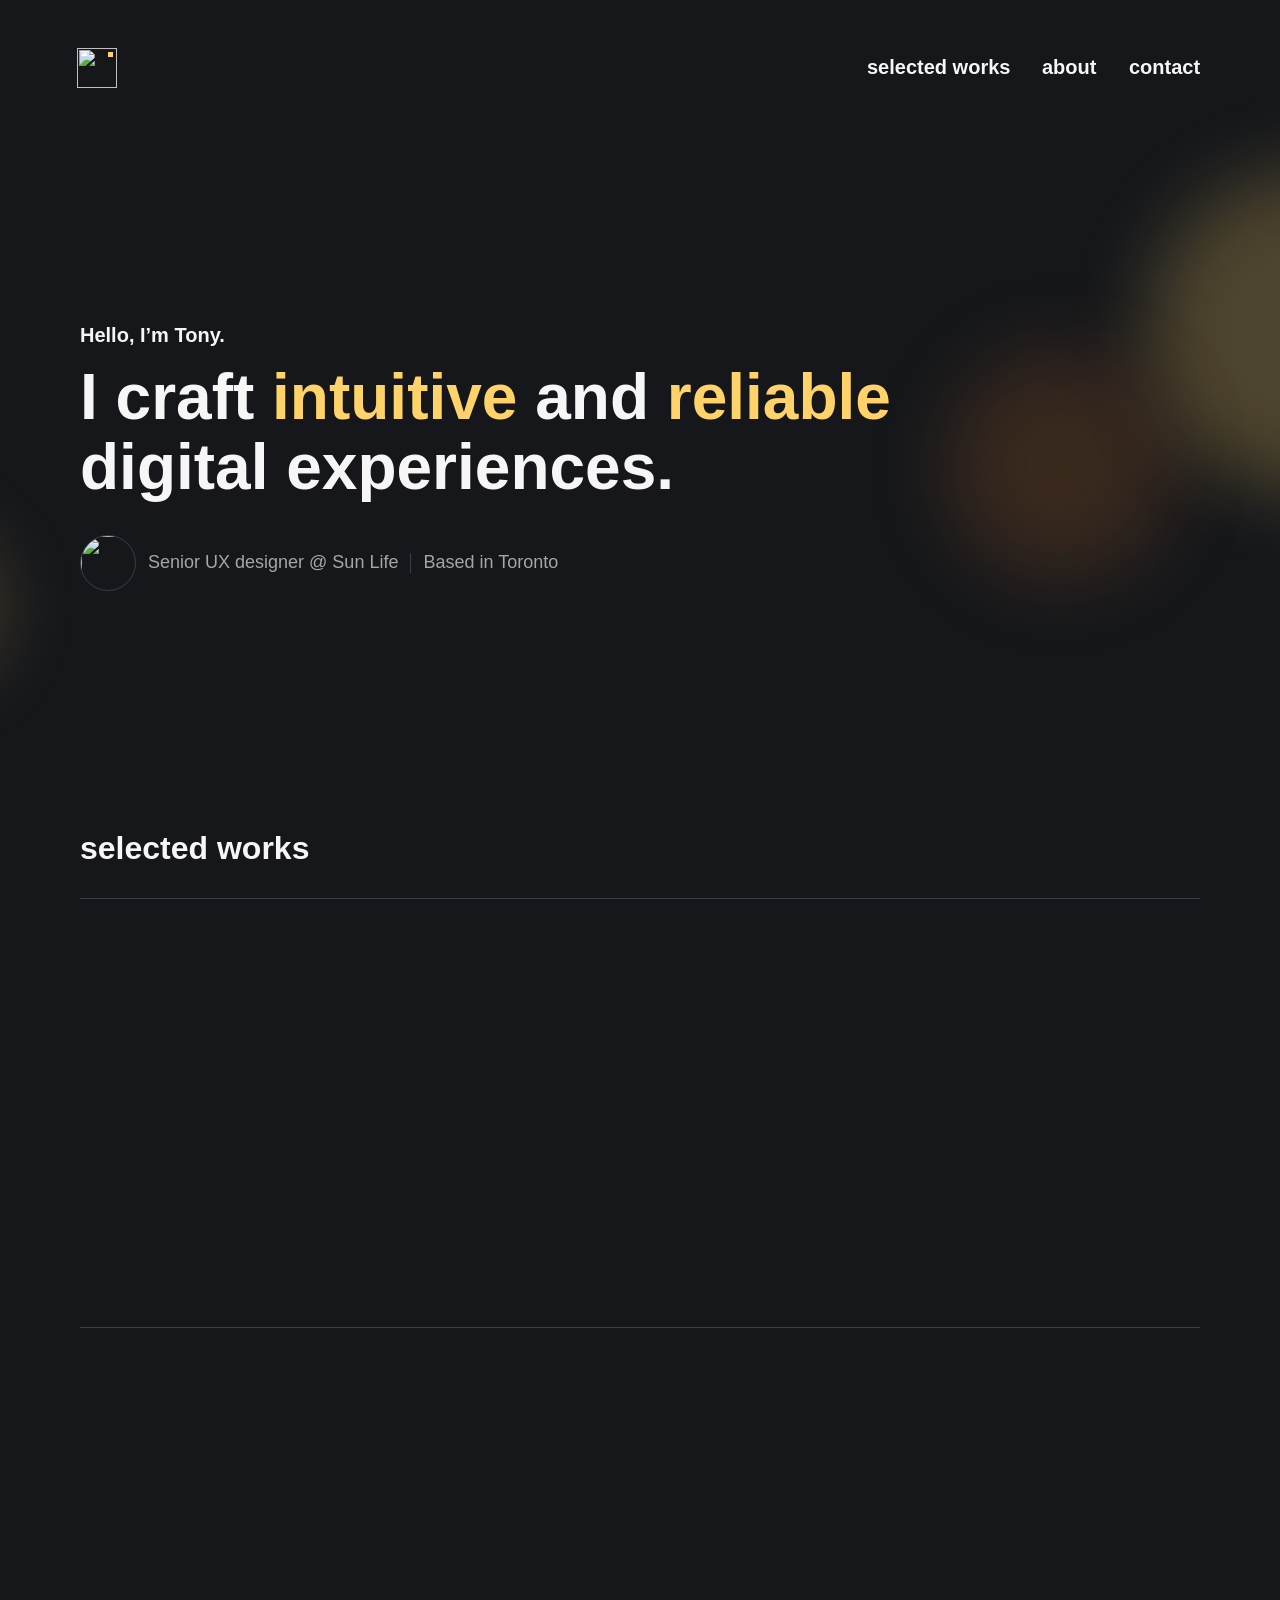
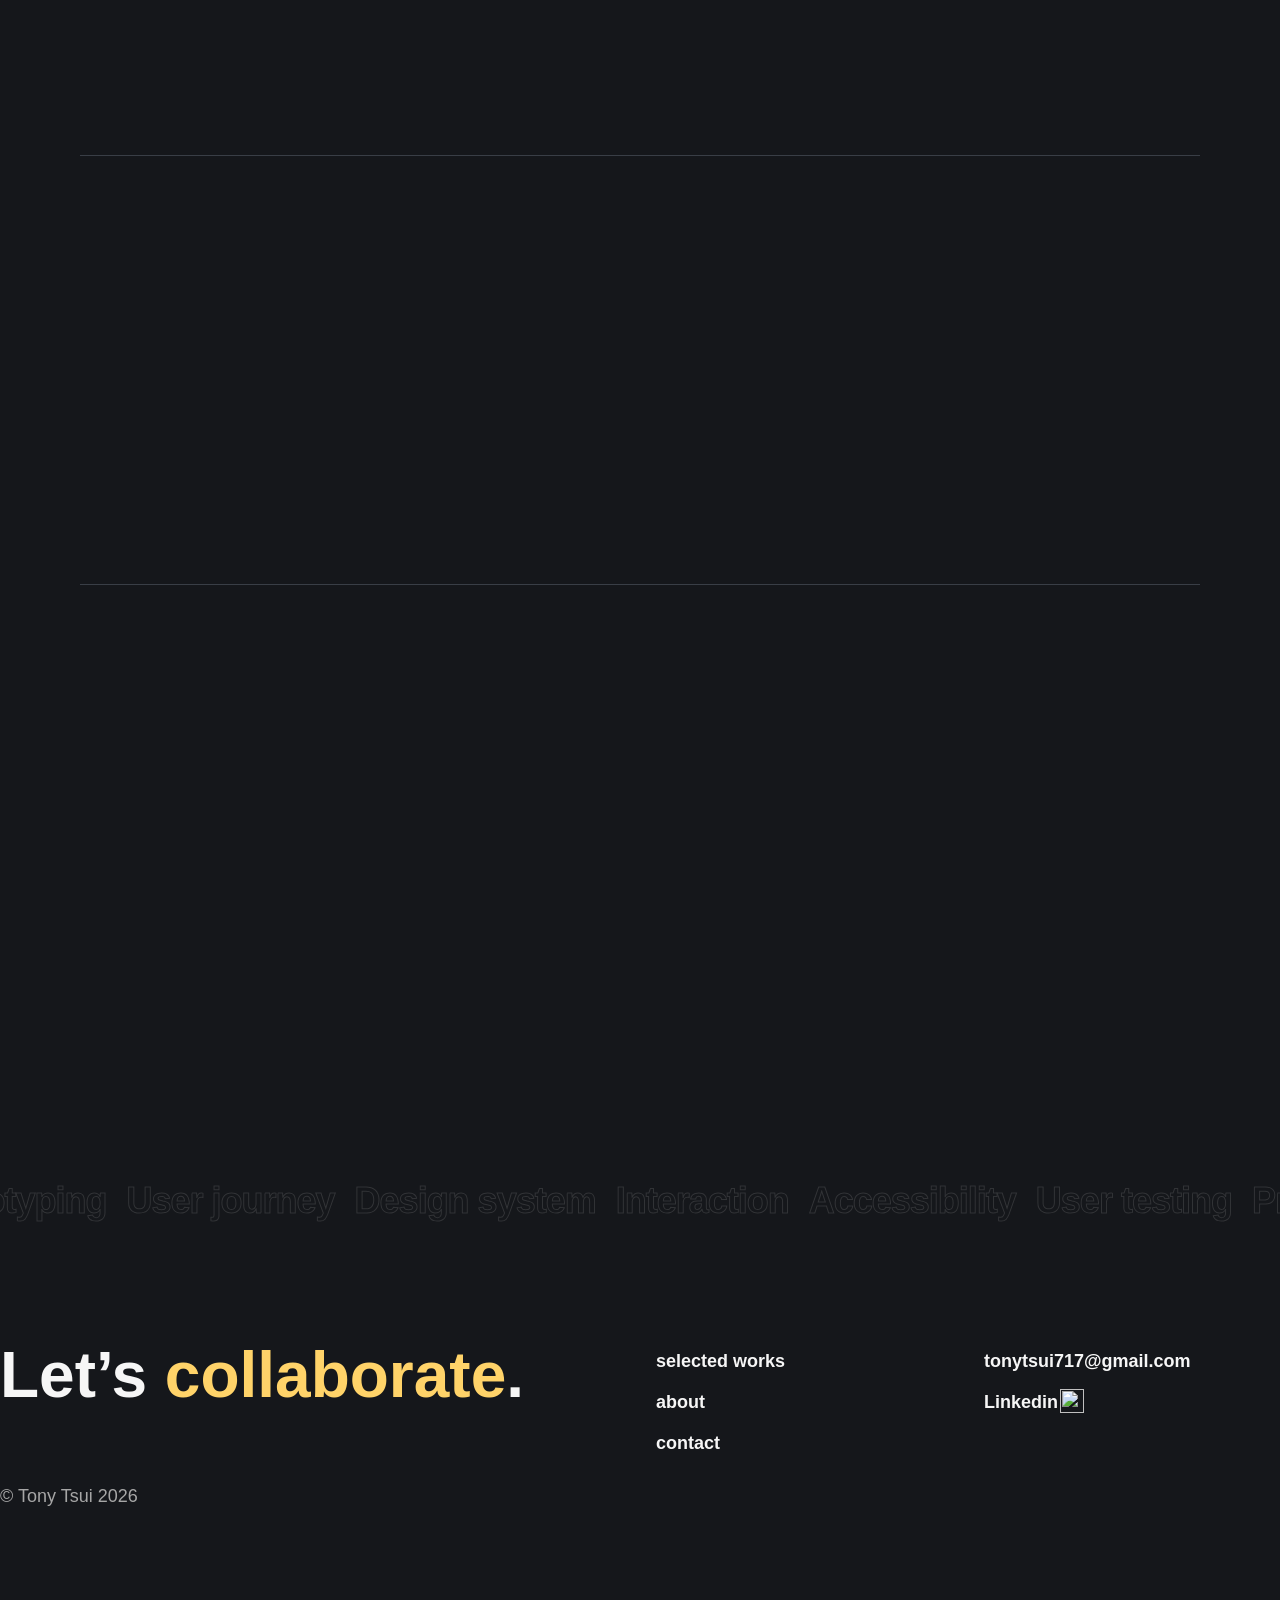
==== index.html @ 09c37cf8 "push 20260921 -2" ====
<!DOCTYPE html><!-- Handled by Exflow.site --><html data-wf-page="6278ef9351a57943be02096e" data-wf-site="6278ef9351a5790c0102096b"><head><meta charset="utf-8"/><link href="https://cdn.prod.website-files.com" rel="preconnect" /><title>Tony Tsui | UI UX Designer</title><meta content="Design Portfolio" name="description"/><meta content="width=device-width, initial-scale=1" name="viewport"/><meta content="Webflow" name="generator"/><link href="css/tonytsui02.webflow.shared.bb4090265.css" rel="stylesheet" type="text/css"  /><style>@media (min-width:992px) {html.w-mod-js:not(.w-mod-ix) [data-w-id="de32ca59-f0e5-7c08-3f59-9c65f18fc716"] {opacity:0;}}@media (max-width:991px) and (min-width:768px) {html.w-mod-js:not(.w-mod-ix) [data-w-id="de32ca59-f0e5-7c08-3f59-9c65f18fc716"] {opacity:0;}html.w-mod-js:not(.w-mod-ix) [data-w-id="6923a0b8-83aa-004f-5769-fa88b00ffc95"] {opacity:0;}html.w-mod-js:not(.w-mod-ix) [data-w-id="be50d044-cfad-4670-0cd6-1ba3ed18a542"] {opacity:0;-webkit-transform:translate3d(0, 16px, 0) scale3d(1, 1, 1) rotateX(0) rotateY(0) rotateZ(0) skew(0, 0);-moz-transform:translate3d(0, 16px, 0) scale3d(1, 1, 1) rotateX(0) rotateY(0) rotateZ(0) skew(0, 0);-ms-transform:translate3d(0, 16px, 0) scale3d(1, 1, 1) rotateX(0) rotateY(0) rotateZ(0) skew(0, 0);transform:translate3d(0, 16px, 0) scale3d(1, 1, 1) rotateX(0) rotateY(0) rotateZ(0) skew(0, 0);}html.w-mod-js:not(.w-mod-ix) [data-w-id="eabedd40-30b6-e64e-cd4c-3a2ceea18a16"] {opacity:0;-webkit-transform:translate3d(0, 16px, 0) scale3d(1, 1, 1) rotateX(0) rotateY(0) rotateZ(0) skew(0, 0);-moz-transform:translate3d(0, 16px, 0) scale3d(1, 1, 1) rotateX(0) rotateY(0) rotateZ(0) skew(0, 0);-ms-transform:translate3d(0, 16px, 0) scale3d(1, 1, 1) rotateX(0) rotateY(0) rotateZ(0) skew(0, 0);transform:translate3d(0, 16px, 0) scale3d(1, 1, 1) rotateX(0) rotateY(0) rotateZ(0) skew(0, 0);}html.w-mod-js:not(.w-mod-ix) [data-w-id="ac7abe5a-ec40-e906-8f0e-345cdcc91354"] {opacity:0;-webkit-transform:translate3d(0, 16px, 0) scale3d(1, 1, 1) rotateX(0) rotateY(0) rotateZ(0) skew(0, 0);-moz-transform:translate3d(0, 16px, 0) scale3d(1, 1, 1) rotateX(0) rotateY(0) rotateZ(0) skew(0, 0);-ms-transform:translate3d(0, 16px, 0) scale3d(1, 1, 1) rotateX(0) rotateY(0) rotateZ(0) skew(0, 0);transform:translate3d(0, 16px, 0) scale3d(1, 1, 1) rotateX(0) rotateY(0) rotateZ(0) skew(0, 0);}}@media (max-width:767px) and (min-width:480px) {html.w-mod-js:not(.w-mod-ix) [data-w-id="de32ca59-f0e5-7c08-3f59-9c65f18fc716"] {opacity:0;}html.w-mod-js:not(.w-mod-ix) [data-w-id="6923a0b8-83aa-004f-5769-fa88b00ffc95"] {opacity:0;}html.w-mod-js:not(.w-mod-ix) [data-w-id="be50d044-cfad-4670-0cd6-1ba3ed18a542"] {opacity:0;-webkit-transform:translate3d(0, 16px, 0) scale3d(1, 1, 1) rotateX(0) rotateY(0) rotateZ(0) skew(0, 0);-moz-transform:translate3d(0, 16px, 0) scale3d(1, 1, 1) rotateX(0) rotateY(0) rotateZ(0) skew(0, 0);-ms-transform:translate3d(0, 16px, 0) scale3d(1, 1, 1) rotateX(0) rotateY(0) rotateZ(0) skew(0, 0);transform:translate3d(0, 16px, 0) scale3d(1, 1, 1) rotateX(0) rotateY(0) rotateZ(0) skew(0, 0);}html.w-mod-js:not(.w-mod-ix) [data-w-id="eabedd40-30b6-e64e-cd4c-3a2ceea18a16"] {opacity:0;-webkit-transform:translate3d(0, 16px, 0) scale3d(1, 1, 1) rotateX(0) rotateY(0) rotateZ(0) skew(0, 0);-moz-transform:translate3d(0, 16px, 0) scale3d(1, 1, 1) rotateX(0) rotateY(0) rotateZ(0) skew(0, 0);-ms-transform:translate3d(0, 16px, 0) scale3d(1, 1, 1) rotateX(0) rotateY(0) rotateZ(0) skew(0, 0);transform:translate3d(0, 16px, 0) scale3d(1, 1, 1) rotateX(0) rotateY(0) rotateZ(0) skew(0, 0);}html.w-mod-js:not(.w-mod-ix) [data-w-id="ac7abe5a-ec40-e906-8f0e-345cdcc91354"] {opacity:0;-webkit-transform:translate3d(0, 16px, 0) scale3d(1, 1, 1) rotateX(0) rotateY(0) rotateZ(0) skew(0, 0);-moz-transform:translate3d(0, 16px, 0) scale3d(1, 1, 1) rotateX(0) rotateY(0) rotateZ(0) skew(0, 0);-ms-transform:translate3d(0, 16px, 0) scale3d(1, 1, 1) rotateX(0) rotateY(0) rotateZ(0) skew(0, 0);transform:translate3d(0, 16px, 0) scale3d(1, 1, 1) rotateX(0) rotateY(0) rotateZ(0) skew(0, 0);}}@media (max-width:479px) {html.w-mod-js:not(.w-mod-ix) [data-w-id="6923a0b8-83aa-004f-5769-fa88b00ffc95"] {opacity:0;}html.w-mod-js:not(.w-mod-ix) [data-w-id="be50d044-cfad-4670-0cd6-1ba3ed18a542"] {opacity:0;-webkit-transform:translate3d(0, 16px, 0) scale3d(1, 1, 1) rotateX(0) rotateY(0) rotateZ(0) skew(0, 0);-moz-transform:translate3d(0, 16px, 0) scale3d(1, 1, 1) rotateX(0) rotateY(0) rotateZ(0) skew(0, 0);-ms-transform:translate3d(0, 16px, 0) scale3d(1, 1, 1) rotateX(0) rotateY(0) rotateZ(0) skew(0, 0);transform:translate3d(0, 16px, 0) scale3d(1, 1, 1) rotateX(0) rotateY(0) rotateZ(0) skew(0, 0);}html.w-mod-js:not(.w-mod-ix) [data-w-id="eabedd40-30b6-e64e-cd4c-3a2ceea18a16"] {opacity:0;-webkit-transform:translate3d(0, 16px, 0) scale3d(1, 1, 1) rotateX(0) rotateY(0) rotateZ(0) skew(0, 0);-moz-transform:translate3d(0, 16px, 0) scale3d(1, 1, 1) rotateX(0) rotateY(0) rotateZ(0) skew(0, 0);-ms-transform:translate3d(0, 16px, 0) scale3d(1, 1, 1) rotateX(0) rotateY(0) rotateZ(0) skew(0, 0);transform:translate3d(0, 16px, 0) scale3d(1, 1, 1) rotateX(0) rotateY(0) rotateZ(0) skew(0, 0);}html.w-mod-js:not(.w-mod-ix) [data-w-id="ac7abe5a-ec40-e906-8f0e-345cdcc91354"] {opacity:0;-webkit-transform:translate3d(0, 16px, 0) scale3d(1, 1, 1) rotateX(0) rotateY(0) rotateZ(0) skew(0, 0);-moz-transform:translate3d(0, 16px, 0) scale3d(1, 1, 1) rotateX(0) rotateY(0) rotateZ(0) skew(0, 0);-ms-transform:translate3d(0, 16px, 0) scale3d(1, 1, 1) rotateX(0) rotateY(0) rotateZ(0) skew(0, 0);transform:translate3d(0, 16px, 0) scale3d(1, 1, 1) rotateX(0) rotateY(0) rotateZ(0) skew(0, 0);}}</style><style>html.w-mod-js:not(.w-mod-ix3) :is(.lighting-deco, .footer, .section, .text-xxl-bold, .image.horizontal) {visibility: hidden !important;}</style><link href="https://fonts.googleapis.com" rel="preconnect"/><link href="https://fonts.gstatic.com" rel="preconnect" /><script src="https://ajax.googleapis.com/ajax/libs/webfont/1.6.26/webfont.js" type="text/javascript"></script><script type="text/javascript">WebFont.load({  google: {    families: ["Rethink Sans:400,500,600,700,800"]  }});</script><script type="text/javascript">!function(o,c){var n=c.documentElement,t=" w-mod-";n.className+=t+"js",("ontouchstart"in o||o.DocumentTouch&&c instanceof DocumentTouch)&&(n.className+=t+"touch")}(window,document);</script><link href="https://cdn.prod.website-files.com/6278ef9351a5790c0102096b/6a7906ea44d33de72ee11192_logo-black.png" rel="icon" type="image/png" sizes="32x32" media="(prefers-color-scheme: light)"/><link href="https://cdn.prod.website-files.com/6278ef9351a5790c0102096b/6a7906c2f65628eece2cc0c5_logo-white.png" rel="icon" type="image/png" sizes="32x32" media="(prefers-color-scheme: dark)"/><link href="https://cdn.prod.website-files.com/6278ef9351a5790c0102096b/6a7906ea44d33de72ee11196_logo-black.png" rel="icon" type="image/png" sizes="48x48"/><link href="https://cdn.prod.website-files.com/6278ef9351a5790c0102096b/6a7906eaf65628eece2cc23e_logo-black.png" rel="apple-touch-icon" sizes="180x180"/><link href="https://cdn.prod.website-files.com/6278ef9351a5790c0102096b/6a7906ea59c23d27cd52f493_logo-black.png" rel="icon" type="image/png" sizes="192x192"/><link href="https://cdn.prod.website-files.com/6278ef9351a5790c0102096b/6a7906eacbc6c4bf9d275603_logo-black.png" rel="icon" type="image/png" sizes="512x512"/><style>

  html {
    overflow: -moz-hidden-unscrollable;
    height: 100%;
  }

  ::-webkit-scrollbar {
    display: none;
  }

</style>
</head><body class="body"><div class="nav-bar"><a href="/" aria-current="page" class="page-link logo w-inline-block w--current"><div class="page-link-wrapper logo"><img src="https://cdn.prod.website-files.com/6278ef9351a5790c0102096b/6a79284f43976ccdbc789855_logo-base.svg" loading="lazy" alt="" class="image-logo"/><div class="logo-yellow-dot"></div></div></a><div class="nav-link-wrapper"><a href="#selected-works-section" class="page-link-anchor w-inline-block"><div class="page-link-wrapper"><div class="text-medium-bold">selected works</div><div class="page-link-line"></div></div></a><a href="/about" class="page-link w-inline-block"><div class="page-link-wrapper"><div class="text-medium-bold">about</div><div class="page-link-line"></div></div></a><a href="/contact" class="page-link w-inline-block"><div class="page-link-wrapper"><div class="text-medium-bold">contact</div><div class="page-link-line"></div></div></a></div><div class="hamburger-wrapper"><div class="hamburger-line-3"></div><div class="hamburger-line-2"></div><div class="hamburger-line-1"></div></div></div><div data-w-id="6923a0b8-83aa-004f-5769-fa88b00ffc95" class="hamburger-menu"><a data-w-id="be50d044-cfad-4670-0cd6-1ba3ed18a542" href="#selected-works-section" class="hamburger-link-anchor w-inline-block"><div class="text-large-bold">selected work</div></a><a data-w-id="eabedd40-30b6-e64e-cd4c-3a2ceea18a16" href="/about" class="hamburger-link w-inline-block"><div class="text-large-bold">about</div></a><a data-w-id="ac7abe5a-ec40-e906-8f0e-345cdcc91354" href="/contact" class="hamburger-link w-inline-block"><div class="text-large-bold">contact</div></a></div><div class="noise"></div><div style="display:flex" class="cursor-wrapper-2"><div data-w-id="de32ca59-f0e5-7c08-3f59-9c65f18fc716" class="mouse-block"><img src="https://cdn.prod.website-files.com/6278ef9351a5790c0102096b/6278ef9351a579a5c7020a13_arrow-black-link.svg" loading="lazy" style="opacity:0" alt="" class="mouse-arrow"/></div></div><div class="page-content"><div class="main-content"><div class="lighting-deco"><div class="bg-circle-03"></div><div class="bg-circle-02"></div><div class="bg-cirlce-01"></div></div><div class="grid-wrapper"><div class="section"><div class="flex-32 max-width-880"><div class="flex-12"><div class="text-medium-bold">Hello, I’m Tony.</div><div class="text-title">I craft <span class="yellow">intuitive</span> and <span class="yellow">reliable</span> digital experiences.</div></div><div class="flex-horizontal-12"><img src="https://cdn.prod.website-files.com/6278ef9351a5790c0102096b/6a95e73c3c45b72f6e9cd256_self-sqaure.avif" loading="lazy" sizes="(max-width: 1254px) 100vw, 1254px" srcset="https://cdn.prod.website-files.com/6278ef9351a5790c0102096b/6a95e73c3c45b72f6e9cd256_self-sqaure-p-500.avif 500w, https://cdn.prod.website-files.com/6278ef9351a5790c0102096b/6a95e73c3c45b72f6e9cd256_self-sqaure-p-800.avif 800w, https://cdn.prod.website-files.com/6278ef9351a5790c0102096b/6a95e73c3c45b72f6e9cd256_self-sqaure-p-1080.avif 1080w, https://cdn.prod.website-files.com/6278ef9351a5790c0102096b/6a95e73c3c45b72f6e9cd256_self-sqaure.avif 1254w" alt="" class="image-avatar-circle"/><div class="flex-horizontal-12 avatar-block"><div class="text-small-regular light-grey">Senior UX designer @ Sun Life</div><div class="line-vertical avatar-block"></div><div class="text-small-regular light-grey">Based in Toronto</div></div></div></div></div><div id="selected-works-section" class="spacer-240"></div><div class="section"><div class="flex-32"><div class="text-xl-bold">selected works</div><div class="selected-work-list"><div class="selected-work-block"><div class="line-grey"></div><a data-w-id="f5eea210-4627-59ea-b22f-266c9508238e" href="/helios-design-system" class="selected-work-content w-inline-block"><div class="flex-horizonal-32 selected-work"><div class="text-medium-bold grey">01</div><div class="selected-work-header"><div class="text-xxl-bold">Helios design system</div><div class="flex-horizontal-12 selected-work-description"><div class="text-small-regular light-grey">Design system</div><div class="line-vertical"></div><div class="text-small-regular light-grey">UI / UX design</div></div></div></div><div class="selected-work-image-wrapper"><div class="selected-work-image-flex"><img src="https://cdn.prod.website-files.com/6278ef9351a5790c0102096b/6a816eea21e78077738b9fb9_work-main-Helios.avif" loading="lazy" width="Auto" sizes="(max-width: 1800px) 100vw, 1800px" alt="" srcset="https://cdn.prod.website-files.com/6278ef9351a5790c0102096b/6a816eea21e78077738b9fb9_work-main-Helios-p-500.avif 500w, https://cdn.prod.website-files.com/6278ef9351a5790c0102096b/6a816eea21e78077738b9fb9_work-main-Helios-p-800.avif 800w, https://cdn.prod.website-files.com/6278ef9351a5790c0102096b/6a816eea21e78077738b9fb9_work-main-Helios-p-1080.avif 1080w, https://cdn.prod.website-files.com/6278ef9351a5790c0102096b/6a816eea21e78077738b9fb9_work-main-Helios-p-1600.avif 1600w, https://cdn.prod.website-files.com/6278ef9351a5790c0102096b/6a816eea21e78077738b9fb9_work-main-Helios.avif 1800w" class="selected-work-image"/></div></div></a></div><div class="selected-work-block"><div class="line-grey"></div><a href="/genesis-customer-management" class="selected-work-content w-inline-block"><div class="flex-horizonal-32 selected-work"><div class="text-medium-bold grey">02</div><div class="selected-work-header"><div class="text-xxl-bold">Genesis customer management</div><div class="flex-horizontal-12 selected-work-description"><div class="text-small-regular light-grey">Design system</div><div class="line-vertical"></div><div class="text-small-regular light-grey">Dashboard design</div></div></div></div><div class="selected-work-image-wrapper"><div class="selected-work-image-flex"><img src="https://cdn.prod.website-files.com/6278ef9351a5790c0102096b/6a816eff4a6415e28662fb10_work-main-Wynn.avif" loading="lazy" width="Auto" sizes="(max-width: 1800px) 100vw, 1800px" alt="" srcset="https://cdn.prod.website-files.com/6278ef9351a5790c0102096b/6a816eff4a6415e28662fb10_work-main-Wynn-p-500.avif 500w, https://cdn.prod.website-files.com/6278ef9351a5790c0102096b/6a816eff4a6415e28662fb10_work-main-Wynn-p-800.avif 800w, https://cdn.prod.website-files.com/6278ef9351a5790c0102096b/6a816eff4a6415e28662fb10_work-main-Wynn-p-1080.avif 1080w, https://cdn.prod.website-files.com/6278ef9351a5790c0102096b/6a816eff4a6415e28662fb10_work-main-Wynn-p-1600.avif 1600w, https://cdn.prod.website-files.com/6278ef9351a5790c0102096b/6a816eff4a6415e28662fb10_work-main-Wynn.avif 1800w" class="selected-work-image"/></div></div></a></div><div class="selected-work-block"><div class="line-grey"></div><a href="/hkust-entrepreneurship-center" class="selected-work-content w-inline-block"><div class="flex-horizonal-32 selected-work"><div class="text-medium-bold grey">03</div><div class="selected-work-header"><div class="text-xxl-bold">HKUST Entrepreneurship Center</div><div class="flex-horizontal-12 selected-work-description"><div class="text-small-regular light-grey">Web design</div><div class="line-vertical"></div><div class="text-small-regular light-grey">App design</div></div></div></div><div class="selected-work-image-wrapper"><div class="selected-work-image-flex"><img src="https://cdn.prod.website-files.com/6278ef9351a5790c0102096b/6a816ee62dfe53624a9a3157_work-main-HKUST.avif" loading="lazy" width="Auto" sizes="(max-width: 1800px) 100vw, 1800px" alt="" srcset="https://cdn.prod.website-files.com/6278ef9351a5790c0102096b/6a816ee62dfe53624a9a3157_work-main-HKUST-p-500.avif 500w, https://cdn.prod.website-files.com/6278ef9351a5790c0102096b/6a816ee62dfe53624a9a3157_work-main-HKUST-p-800.avif 800w, https://cdn.prod.website-files.com/6278ef9351a5790c0102096b/6a816ee62dfe53624a9a3157_work-main-HKUST-p-1080.avif 1080w, https://cdn.prod.website-files.com/6278ef9351a5790c0102096b/6a816ee62dfe53624a9a3157_work-main-HKUST-p-1600.avif 1600w, https://cdn.prod.website-files.com/6278ef9351a5790c0102096b/6a816ee62dfe53624a9a3157_work-main-HKUST.avif 1800w" class="selected-work-image"/></div></div></a></div><div class="selected-work-block"><div class="line-grey"></div><a href="/kenpax-website" class="selected-work-content w-inline-block"><div class="flex-horizonal-32 selected-work"><div class="text-medium-bold grey">04</div><div class="selected-work-header"><div class="text-xxl-bold">Kenpax website</div><div class="flex-horizontal-12 selected-work-description"><div class="text-small-regular light-grey">Web design</div><div class="line-vertical"></div><div class="text-small-regular light-grey">Front-end implementation</div></div></div></div><div class="selected-work-image-wrapper"><div class="selected-work-image-flex"><img src="https://cdn.prod.website-files.com/6278ef9351a5790c0102096b/6a816f0c1c4e4e5a87b56010_work-main-Kenpax.avif" loading="lazy" width="Auto" sizes="(max-width: 1800px) 100vw, 1800px" alt="" srcset="https://cdn.prod.website-files.com/6278ef9351a5790c0102096b/6a816f0c1c4e4e5a87b56010_work-main-Kenpax-p-500.avif 500w, https://cdn.prod.website-files.com/6278ef9351a5790c0102096b/6a816f0c1c4e4e5a87b56010_work-main-Kenpax-p-800.avif 800w, https://cdn.prod.website-files.com/6278ef9351a5790c0102096b/6a816f0c1c4e4e5a87b56010_work-main-Kenpax-p-1080.avif 1080w, https://cdn.prod.website-files.com/6278ef9351a5790c0102096b/6a816f0c1c4e4e5a87b56010_work-main-Kenpax-p-1600.avif 1600w, https://cdn.prod.website-files.com/6278ef9351a5790c0102096b/6a816f0c1c4e4e5a87b56010_work-main-Kenpax.avif 1800w" class="selected-work-image"/></div></div></a></div></div></div></div></div><div class="spacer-240"></div></div></div><div class="footer"><div class="footer-marquee"><div class="marquee-content"><div class="text-marquee">Prototyping</div><div class="text-marquee">User journey</div><div class="text-marquee">Design system</div><div class="text-marquee">Interaction</div><div class="text-marquee">Accessibility</div><div class="text-marquee">User testing</div></div><div class="marquee-content"><div class="text-marquee">Prototyping</div><div class="text-marquee">User journey</div><div class="text-marquee">Design system</div><div class="text-marquee">Interaction</div><div class="text-marquee">Accessibility</div><div class="text-marquee">User testing</div></div><div class="marquee-content"><div class="text-marquee">Prototyping</div><div class="text-marquee">User journey</div><div class="text-marquee">Design system</div><div class="text-marquee">Interaction</div><div class="text-marquee">Accessibility</div><div class="text-marquee">User testing</div></div><div class="marquee-content"><div class="text-marquee">Prototyping</div><div class="text-marquee">User journey</div><div class="text-marquee">Design system</div><div class="text-marquee">Interaction</div><div class="text-marquee">Accessibility</div><div class="text-marquee">User testing</div></div><div class="marquee-content"><div class="text-marquee">Prototyping</div><div class="text-marquee">User journey</div><div class="text-marquee">Design system</div><div class="text-marquee">Interaction</div><div class="text-marquee">Accessibility</div><div class="text-marquee">User testing</div></div><div class="marquee-content"><div class="text-marquee">Prototyping</div><div class="text-marquee">User journey</div><div class="text-marquee">Design system</div><div class="text-marquee">Interaction</div><div class="text-marquee">Accessibility</div><div class="text-marquee">User testing</div></div><div class="marquee-content"><div class="text-marquee">Prototyping</div><div class="text-marquee">User journey</div><div class="text-marquee">Design system</div><div class="text-marquee">Interaction</div><div class="text-marquee">Accessibility</div><div class="text-marquee">User testing</div></div><div class="marquee-content"><div class="text-marquee">Prototyping</div><div class="text-marquee">User journey</div><div class="text-marquee">Design system</div><div class="text-marquee">Interaction</div><div class="text-marquee">Accessibility</div><div class="text-marquee">User testing</div></div></div><div class="grid-wrapper footer-wrapper"><div class="flex-horizonal-32 footer-content"><div class="flex-32"><div class="text-title">Let’s <span class="yellow">collaborate</span>.</div></div><div class="flex-horizonal-32 footer-link-list"><div class="flex-12"><a href="#selected-works-section" class="footer-link-anchor w-inline-block"><div class="text-small-bold">selected works</div><div class="page-link-line"></div></a><a href="/about" class="footer-link w-inline-block"><div class="text-small-bold">about</div><div class="page-link-line"></div></a><a href="/contact" class="footer-link w-inline-block"><div class="text-small-bold">contact</div><div class="page-link-line"></div></a></div><div class="flex-12"><a href="mailto:tonytsui717@gmail.com?subject=Leave%20a%20message%20to%20Tony" class="footer-link w-inline-block"><div class="text-small-bold">tonytsui717@gmail.com</div><div class="page-link-line"></div></a><a href="https://www.linkedin.com/in/tonytsui-/" target="_blank" class="footer-link w-inline-block"><div class="flex-horizontal-2"><div class="text-small-bold">Linkedin</div><img src="https://cdn.prod.website-files.com/6278ef9351a5790c0102096b/6278ef9351a579672f020a12_arrow-white-link%20(1).svg" loading="lazy" alt="" class="external-link-icon"/></div><div class="page-link-line"></div></a></div></div></div><div class="text-small-regular light-grey">© Tony Tsui 2026</div></div></div><script src="js/jquery.js?site=6278ef9351a5790c0102096b" type="text/javascript"  ></script><script src="js/webflow.schunk.a3140c51201be139.js" type="text/javascript"  ></script><script src="js/webflow.schunk.3dc4f4a067638c9a.js" type="text/javascript"  ></script><script src="js/webflow-script.js" type="text/javascript"  ></script><script src="js/gsap.min.js" type="text/javascript"></script><script src="js/scrolltrigger.min.js" type="text/javascript"></script><script src="js/splittext.min.js" type="text/javascript"></script><script src="js/customease.min.js" type="text/javascript"></script><script src="js/customwiggle.min.js" type="text/javascript"></script><style>
  .cursor-wrapper {
    pointer-events: none;
    mix-blend-mode: difference;
  }

  .cursor-wrapper-2 {
    pointer-events: none;
    mix-blend-mode: difference;
  }

  .page-link-wrapper {
    mix-blend-mode: difference;
  }

  .scroll-block {
    pointer-events: none;
  }

  .work-text-wrapper {
    pointer-events: none;
  }

  .noise {
    pointer-events: none;
  }

  html {
    overflow: -moz-hidden-unscrollable;
    height: 100%;
  }

  ::-webkit-scrollbar {
    display: none;
  }

  .w-webflow-badge {
    display: none !important;
  }

  ::-moz-selection {
    color: white;
    background: #ffd369;
  }

  ::selection {
    color: white;
    background: #ffd369;
  }

  .next-project-wrapper {
    pointer-events: none;
  }

  .page-link {
    mix-blend-mode: difference;
  }
</style>

<script>
  $(function () {
    $('a').click(function (evt) {
      const targetLink = $(this).attr('href');

      if ($(this).hasClass('w-tab-link') || targetLink == '#' || targetLink.indexOf('/') == -1 || targetLink.indexOf('http') != -1 || trimAnchorLink(targetLink) === window.location.pathname) return;

      evt.preventDefault();

      var opensInNewTab = $(this).attr('target');
      var itsMail = targetLink.includes('mailto:');
      setTimeout(function () {
        if (opensInNewTab || itsMail) {
          window.open(targetLink, '_blank');
          return;
        } else {
          window.location.href = targetLink;
        }
      }, 601);
    });
  });

  function trimAnchorLink(link) {
    var index = link.indexOf('#');
    if (index != -1) return link.substring(0, index);
    return false;
  }
  
</script>

<link rel="stylesheet" href="https://unpkg.com/lenis@1.2.3/dist/lenis.css">
<script src="https://unpkg.com/lenis@1.2.3/dist/lenis.min.js"></script>
<script>
let lenis = new Lenis({
  lerp: 0.1,
  wheelMultiplier: 0.85,
  gestureOrientation: "vertical",
  normalizeWheel: false,
  smoothTouch: false,
});
function raf(time) {
  lenis.raf(time);
  requestAnimationFrame(raf);
}
requestAnimationFrame(raf);
$("[data-lenis-start]").on("click", function () {
  lenis.start();
});
$("[data-lenis-stop]").on("click", function () {
  lenis.stop();
});
$("[data-lenis-toggle]").on("click", function () {
  $(this).toggleClass("stop-scroll");
  if ($(this).hasClass("stop-scroll")) {
    lenis.stop();
  } else {
    lenis.start();
  }
});
</script><script src="https://code.jquery.com/ui/1.12.1/jquery-ui.js"></script></body></html>
---- css/tonytsui02.webflow.shared.bb4090265.css ----
html {
  -webkit-text-size-adjust: 100%;
  -ms-text-size-adjust: 100%;
  font-family: sans-serif;
}

body {
  margin: 0;
}

article, aside, details, figcaption, figure, footer, header, hgroup, main, menu, nav, section, summary {
  display: block;
}

audio, canvas, progress, video {
  vertical-align: baseline;
  display: inline-block;
}

audio:not([controls]) {
  height: 0;
  display: none;
}

[hidden], template {
  display: none;
}

a {
  background-color: #0000;
}

a:active, a:hover {
  outline: 0;
}

abbr[title] {
  border-bottom: 1px dotted;
}

b, strong {
  font-weight: bold;
}

dfn {
  font-style: italic;
}

h1 {
  margin: .67em 0;
  font-size: 2em;
}

mark {
  color: #000;
  background: #ff0;
}

small {
  font-size: 80%;
}

sub, sup {
  vertical-align: baseline;
  font-size: 75%;
  line-height: 0;
  position: relative;
}

sup {
  top: -.5em;
}

sub {
  bottom: -.25em;
}

img {
  border: 0;
}

svg:not(:root) {
  overflow: hidden;
}

hr {
  box-sizing: content-box;
  height: 0;
}

pre {
  overflow: auto;
}

code, kbd, pre, samp {
  font-family: monospace;
  font-size: 1em;
}

button, input, optgroup, select, textarea {
  color: inherit;
  font: inherit;
  margin: 0;
}

button {
  overflow: visible;
}

button, select {
  text-transform: none;
}

button, html input[type="button"], input[type="reset"] {
  -webkit-appearance: button;
  cursor: pointer;
}

button[disabled], html input[disabled] {
  cursor: default;
}

button::-moz-focus-inner, input::-moz-focus-inner {
  border: 0;
  padding: 0;
}

input {
  line-height: normal;
}

input[type="checkbox"], input[type="radio"] {
  box-sizing: border-box;
  padding: 0;
}

input[type="number"]::-webkit-inner-spin-button, input[type="number"]::-webkit-outer-spin-button {
  height: auto;
}

input[type="search"] {
  -webkit-appearance: none;
}

input[type="search"]::-webkit-search-cancel-button, input[type="search"]::-webkit-search-decoration {
  -webkit-appearance: none;
}

legend {
  border: 0;
  padding: 0;
}

textarea {
  overflow: auto;
}

optgroup {
  font-weight: bold;
}

table {
  border-collapse: collapse;
  border-spacing: 0;
}

td, th {
  padding: 0;
}

@font-face {
  font-family: webflow-icons;
  src: url("[data-uri]") format("truetype");
  font-weight: normal;
  font-style: normal;
}

[class^="w-icon-"], [class*=" w-icon-"] {
  speak: none;
  font-variant: normal;
  text-transform: none;
  -webkit-font-smoothing: antialiased;
  -moz-osx-font-smoothing: grayscale;
  font-style: normal;
  font-weight: normal;
  line-height: 1;
  font-family: webflow-icons !important;
}

.w-icon-slider-right:before {
  content: "";
}

.w-icon-slider-left:before {
  content: "";
}

.w-icon-nav-menu:before {
  content: "";
}

.w-icon-arrow-down:before, .w-icon-dropdown-toggle:before {
  content: "";
}

.w-icon-file-upload-remove:before {
  content: "";
}

.w-icon-file-upload-icon:before {
  content: "";
}

* {
  box-sizing: border-box;
}

html {
  height: 100%;
}

body {
  color: #333;
  background-color: #fff;
  min-height: 100%;
  margin: 0;
  font-family: Arial, sans-serif;
  font-size: 14px;
  line-height: 20px;
}

img {
  vertical-align: middle;
  max-width: 100%;
  display: inline-block;
}

html.w-mod-touch * {
  background-attachment: scroll !important;
}

.w-block {
  display: block;
}

.w-inline-block {
  max-width: 100%;
  display: inline-block;
}

.w-clearfix:before, .w-clearfix:after {
  content: " ";
  grid-area: 1 / 1 / 2 / 2;
  display: table;
}

.w-clearfix:after {
  clear: both;
}

.w-hidden {
  display: none;
}

.w-button {
  color: #fff;
  line-height: inherit;
  cursor: pointer;
  background-color: #3898ec;
  border: 0;
  border-radius: 0;
  padding: 9px 15px;
  text-decoration: none;
  display: inline-block;
}

input.w-button {
  -webkit-appearance: button;
}

:where(button.w-popover-trigger) {
  color: inherit;
  cursor: pointer;
  font: inherit;
  line-height: inherit;
  text-align: inherit;
  -webkit-text-decoration: inherit;
  text-decoration: inherit;
  background-color: #0000;
  border: 0;
  margin: 0;
  padding: 0;
}

.w-popover {
  position-anchor: none;
}

.w-popover[popover]:not(:popover-open) {
  display: none;
}

html[data-w-dynpage] [data-w-cloak] {
  color: #0000 !important;
}

.w-code-block {
  margin: unset;
}

pre.w-code-block code {
  all: inherit;
}

pre.w-code-block code > span {
  display: block !important;
}

.w-optimization {
  display: contents;
}

.w-webflow-badge, .w-webflow-badge > img {
  box-sizing: unset;
  width: unset;
  height: unset;
  max-height: unset;
  max-width: unset;
  min-height: unset;
  min-width: unset;
  margin: unset;
  padding: unset;
  float: unset;
  clear: unset;
  border: unset;
  border-radius: unset;
  background: unset;
  background-image: unset;
  background-position: unset;
  background-size: unset;
  background-repeat: unset;
  background-origin: unset;
  background-clip: unset;
  background-attachment: unset;
  background-color: unset;
  box-shadow: unset;
  transform: unset;
  direction: unset;
  font-family: unset;
  font-weight: unset;
  color: unset;
  font-size: unset;
  line-height: unset;
  font-style: unset;
  font-variant: unset;
  text-align: unset;
  letter-spacing: unset;
  -webkit-text-decoration: unset;
  text-decoration: unset;
  text-indent: unset;
  text-transform: unset;
  list-style-type: unset;
  text-shadow: unset;
  vertical-align: unset;
  cursor: unset;
  white-space: unset;
  word-break: unset;
  word-spacing: unset;
  word-wrap: unset;
  transition: unset;
}

.w-webflow-badge {
  white-space: nowrap;
  cursor: pointer;
  box-shadow: 0 0 0 1px #0000001a, 0 1px 3px #0000001a;
  visibility: visible !important;
  opacity: 1 !important;
  z-index: 2147483647 !important;
  color: #aaadb0 !important;
  width: auto !important;
  height: auto !important;
  overflow: unset !important;
  background-color: #fff !important;
  border-radius: 3px !important;
  margin: 0 !important;
  padding: 6px !important;
  font-size: 12px !important;
  line-height: 14px !important;
  text-decoration: none !important;
  display: inline-block !important;
  position: fixed !important;
  inset: auto 12px 12px auto !important;
  transform: none !important;
}

.w-webflow-badge > img {
  position: unset;
  visibility: unset !important;
  opacity: 1 !important;
  vertical-align: middle !important;
  display: inline-block !important;
}

h1, h2, h3, h4, h5, h6 {
  margin-bottom: 10px;
  font-weight: bold;
}

h1 {
  margin-top: 20px;
  font-size: 38px;
  line-height: 44px;
}

h2 {
  margin-top: 20px;
  font-size: 32px;
  line-height: 36px;
}

h3 {
  margin-top: 20px;
  font-size: 24px;
  line-height: 30px;
}

h4 {
  margin-top: 10px;
  font-size: 18px;
  line-height: 24px;
}

h5 {
  margin-top: 10px;
  font-size: 14px;
  line-height: 20px;
}

h6 {
  margin-top: 10px;
  font-size: 12px;
  line-height: 18px;
}

p {
  margin-top: 0;
  margin-bottom: 10px;
}

blockquote {
  border-left: 5px solid #e2e2e2;
  margin: 0 0 10px;
  padding: 10px 20px;
  font-size: 18px;
  line-height: 22px;
}

figure {
  margin: 0 0 10px;
}

figcaption {
  text-align: center;
  margin-top: 5px;
}

ul, ol {
  margin-top: 0;
  margin-bottom: 10px;
  padding-left: 40px;
}

.w-list-unstyled {
  padding-left: 0;
  list-style: none;
}

.w-embed:before, .w-embed:after {
  content: " ";
  grid-area: 1 / 1 / 2 / 2;
  display: table;
}

.w-embed:after {
  clear: both;
}

.w-video {
  width: 100%;
  padding: 0;
  position: relative;
}

.w-video iframe, .w-video object, .w-video embed {
  border: none;
  width: 100%;
  height: 100%;
  position: absolute;
  top: 0;
  left: 0;
}

fieldset {
  border: 0;
  margin: 0;
  padding: 0;
}

button, [type="button"], [type="reset"] {
  cursor: pointer;
  -webkit-appearance: button;
  border: 0;
}

.w-form {
  margin: 0 0 15px;
}

.w-form-done {
  text-align: center;
  background-color: #ddd;
  padding: 20px;
  display: none;
}

.w-form-fail {
  background-color: #ffdede;
  margin-top: 10px;
  padding: 10px;
  display: none;
}

label {
  margin-bottom: 5px;
  font-weight: bold;
  display: block;
}

.w-input, .w-select {
  color: #333;
  vertical-align: middle;
  background-color: #fff;
  border: 1px solid #ccc;
  width: 100%;
  height: 38px;
  margin-bottom: 10px;
  padding: 8px 12px;
  font-size: 14px;
  line-height: 1.42857;
  display: block;
}

.w-input::placeholder, .w-select::placeholder {
  color: #999;
}

.w-input:focus, .w-select:focus {
  border-color: #3898ec;
  outline: 0;
}

.w-input[disabled], .w-select[disabled], .w-input[readonly], .w-select[readonly], fieldset[disabled] .w-input, fieldset[disabled] .w-select {
  cursor: not-allowed;
}

.w-input[disabled]:not(.w-input-disabled), .w-select[disabled]:not(.w-input-disabled), .w-input[readonly], .w-select[readonly], fieldset[disabled]:not(.w-input-disabled) .w-input, fieldset[disabled]:not(.w-input-disabled) .w-select {
  background-color: #eee;
}

textarea.w-input, textarea.w-select {
  height: auto;
}

.w-select {
  background-color: #f3f3f3;
}

.w-select[multiple] {
  height: auto;
}

.w-form-label {
  cursor: pointer;
  margin-bottom: 0;
  font-weight: normal;
  display: inline-block;
}

.w-radio {
  margin-bottom: 5px;
  padding-left: 20px;
  display: block;
}

.w-radio:before, .w-radio:after {
  content: " ";
  grid-area: 1 / 1 / 2 / 2;
  display: table;
}

.w-radio:after {
  clear: both;
}

.w-radio-input {
  float: left;
  margin: 3px 0 0 -20px;
  line-height: normal;
}

.w-file-upload {
  margin-bottom: 10px;
  display: block;
}

.w-file-upload-input {
  opacity: 0;
  z-index: -100;
  width: .1px;
  height: .1px;
  position: absolute;
  overflow: hidden;
}

.w-file-upload-default, .w-file-upload-uploading, .w-file-upload-success {
  color: #333;
  display: inline-block;
}

.w-file-upload-error {
  margin-top: 10px;
  display: block;
}

.w-file-upload-default.w-hidden, .w-file-upload-uploading.w-hidden, .w-file-upload-error.w-hidden, .w-file-upload-success.w-hidden {
  display: none;
}

.w-file-upload-uploading-btn {
  cursor: pointer;
  background-color: #fafafa;
  border: 1px solid #ccc;
  margin: 0;
  padding: 8px 12px;
  font-size: 14px;
  font-weight: normal;
  display: flex;
}

.w-file-upload-file {
  background-color: #fafafa;
  border: 1px solid #ccc;
  flex-grow: 1;
  justify-content: space-between;
  margin: 0;
  padding: 8px 9px 8px 11px;
  display: flex;
}

.w-file-upload-file-name {
  font-size: 14px;
  font-weight: normal;
  display: block;
}

.w-file-remove-link {
  cursor: pointer;
  width: auto;
  height: auto;
  margin-top: 3px;
  margin-left: 10px;
  padding: 3px;
  display: block;
}

.w-icon-file-upload-remove {
  margin: auto;
  font-size: 10px;
}

.w-file-upload-error-msg {
  color: #ea384c;
  padding: 2px 0;
  display: inline-block;
}

.w-file-upload-info {
  padding: 0 12px;
  line-height: 38px;
  display: inline-block;
}

.w-file-upload-label {
  cursor: pointer;
  background-color: #fafafa;
  border: 1px solid #ccc;
  margin: 0;
  padding: 8px 12px;
  font-size: 14px;
  font-weight: normal;
  display: inline-block;
}

.w-icon-file-upload-icon, .w-icon-file-upload-uploading {
  width: 20px;
  margin-right: 8px;
  display: inline-block;
}

.w-icon-file-upload-uploading {
  height: 20px;
}

.w-container {
  max-width: 940px;
  margin-left: auto;
  margin-right: auto;
}

.w-container:before, .w-container:after {
  content: " ";
  grid-area: 1 / 1 / 2 / 2;
  display: table;
}

.w-container:after {
  clear: both;
}

.w-container .w-row {
  margin-left: -10px;
  margin-right: -10px;
}

.w-row:before, .w-row:after {
  content: " ";
  grid-area: 1 / 1 / 2 / 2;
  display: table;
}

.w-row:after {
  clear: both;
}

.w-row .w-row {
  margin-left: 0;
  margin-right: 0;
}

.w-col {
  float: left;
  width: 100%;
  min-height: 1px;
  padding-left: 10px;
  padding-right: 10px;
  position: relative;
}

.w-col .w-col {
  padding-left: 0;
  padding-right: 0;
}

.w-col-1 {
  width: 8.33333%;
}

.w-col-2 {
  width: 16.6667%;
}

.w-col-3 {
  width: 25%;
}

.w-col-4 {
  width: 33.3333%;
}

.w-col-5 {
  width: 41.6667%;
}

.w-col-6 {
  width: 50%;
}

.w-col-7 {
  width: 58.3333%;
}

.w-col-8 {
  width: 66.6667%;
}

.w-col-9 {
  width: 75%;
}

.w-col-10 {
  width: 83.3333%;
}

.w-col-11 {
  width: 91.6667%;
}

.w-col-12 {
  width: 100%;
}

.w-hidden-main {
  display: none !important;
}

@media screen and (max-width: 991px) {
  .w-container {
    max-width: 728px;
  }

  .w-hidden-main {
    display: inherit !important;
  }

  .w-hidden-medium {
    display: none !important;
  }

  .w-col-medium-1 {
    width: 8.33333%;
  }

  .w-col-medium-2 {
    width: 16.6667%;
  }

  .w-col-medium-3 {
    width: 25%;
  }

  .w-col-medium-4 {
    width: 33.3333%;
  }

  .w-col-medium-5 {
    width: 41.6667%;
  }

  .w-col-medium-6 {
    width: 50%;
  }

  .w-col-medium-7 {
    width: 58.3333%;
  }

  .w-col-medium-8 {
    width: 66.6667%;
  }

  .w-col-medium-9 {
    width: 75%;
  }

  .w-col-medium-10 {
    width: 83.3333%;
  }

  .w-col-medium-11 {
    width: 91.6667%;
  }

  .w-col-medium-12 {
    width: 100%;
  }

  .w-col-stack {
    width: 100%;
    left: auto;
    right: auto;
  }
}

@media screen and (max-width: 767px) {
  .w-hidden-main, .w-hidden-medium {
    display: inherit !important;
  }

  .w-hidden-small {
    display: none !important;
  }

  .w-row, .w-container .w-row {
    margin-left: 0;
    margin-right: 0;
  }

  .w-col {
    width: 100%;
    left: auto;
    right: auto;
  }

  .w-col-small-1 {
    width: 8.33333%;
  }

  .w-col-small-2 {
    width: 16.6667%;
  }

  .w-col-small-3 {
    width: 25%;
  }

  .w-col-small-4 {
    width: 33.3333%;
  }

  .w-col-small-5 {
    width: 41.6667%;
  }

  .w-col-small-6 {
    width: 50%;
  }

  .w-col-small-7 {
    width: 58.3333%;
  }

  .w-col-small-8 {
    width: 66.6667%;
  }

  .w-col-small-9 {
    width: 75%;
  }

  .w-col-small-10 {
    width: 83.3333%;
  }

  .w-col-small-11 {
    width: 91.6667%;
  }

  .w-col-small-12 {
    width: 100%;
  }
}

@media screen and (max-width: 479px) {
  .w-container {
    max-width: none;
  }

  .w-hidden-main, .w-hidden-medium, .w-hidden-small {
    display: inherit !important;
  }

  .w-hidden-tiny {
    display: none !important;
  }

  .w-col {
    width: 100%;
  }

  .w-col-tiny-1 {
    width: 8.33333%;
  }

  .w-col-tiny-2 {
    width: 16.6667%;
  }

  .w-col-tiny-3 {
    width: 25%;
  }

  .w-col-tiny-4 {
    width: 33.3333%;
  }

  .w-col-tiny-5 {
    width: 41.6667%;
  }

  .w-col-tiny-6 {
    width: 50%;
  }

  .w-col-tiny-7 {
    width: 58.3333%;
  }

  .w-col-tiny-8 {
    width: 66.6667%;
  }

  .w-col-tiny-9 {
    width: 75%;
  }

  .w-col-tiny-10 {
    width: 83.3333%;
  }

  .w-col-tiny-11 {
    width: 91.6667%;
  }

  .w-col-tiny-12 {
    width: 100%;
  }
}

.w-widget {
  position: relative;
}

.w-widget-map {
  width: 100%;
  height: 400px;
}

.w-widget-map label {
  width: auto;
  display: inline;
}

.w-widget-map img {
  max-width: inherit;
}

.w-widget-map .gm-style-iw {
  text-align: center;
}

.w-widget-map .gm-style-iw > button {
  display: none !important;
}

.w-widget-twitter {
  overflow: hidden;
}

.w-widget-twitter-count-shim {
  vertical-align: top;
  text-align: center;
  background: #fff;
  border: 1px solid #758696;
  border-radius: 3px;
  width: 28px;
  height: 20px;
  display: inline-block;
  position: relative;
}

.w-widget-twitter-count-shim * {
  pointer-events: none;
  -webkit-user-select: none;
  user-select: none;
}

.w-widget-twitter-count-shim .w-widget-twitter-count-inner {
  text-align: center;
  color: #999;
  font-family: serif;
  font-size: 15px;
  line-height: 12px;
  position: relative;
}

.w-widget-twitter-count-shim .w-widget-twitter-count-clear {
  display: block;
  position: relative;
}

.w-widget-twitter-count-shim.w--large {
  width: 36px;
  height: 28px;
}

.w-widget-twitter-count-shim.w--large .w-widget-twitter-count-inner {
  font-size: 18px;
  line-height: 18px;
}

.w-widget-twitter-count-shim:not(.w--vertical) {
  margin-left: 5px;
  margin-right: 8px;
}

.w-widget-twitter-count-shim:not(.w--vertical).w--large {
  margin-left: 6px;
}

.w-widget-twitter-count-shim:not(.w--vertical):before, .w-widget-twitter-count-shim:not(.w--vertical):after {
  content: " ";
  pointer-events: none;
  border: solid #0000;
  width: 0;
  height: 0;
  position: absolute;
  top: 50%;
  left: 0;
}

.w-widget-twitter-count-shim:not(.w--vertical):before {
  border-width: 4px;
  border-color: #75869600 #5d6c7b #75869600 #75869600;
  margin-top: -4px;
  margin-left: -9px;
}

.w-widget-twitter-count-shim:not(.w--vertical).w--large:before {
  border-width: 5px;
  margin-top: -5px;
  margin-left: -10px;
}

.w-widget-twitter-count-shim:not(.w--vertical):after {
  border-width: 4px;
  border-color: #fff0 #fff #fff0 #fff0;
  margin-top: -4px;
  margin-left: -8px;
}

.w-widget-twitter-count-shim:not(.w--vertical).w--large:after {
  border-width: 5px;
  margin-top: -5px;
  margin-left: -9px;
}

.w-widget-twitter-count-shim.w--vertical {
  width: 61px;
  height: 33px;
  margin-bottom: 8px;
}

.w-widget-twitter-count-shim.w--vertical:before, .w-widget-twitter-count-shim.w--vertical:after {
  content: " ";
  pointer-events: none;
  border: solid #0000;
  width: 0;
  height: 0;
  position: absolute;
  top: 100%;
  left: 50%;
}

.w-widget-twitter-count-shim.w--vertical:before {
  border-width: 5px;
  border-color: #5d6c7b #75869600 #75869600;
  margin-left: -5px;
}

.w-widget-twitter-count-shim.w--vertical:after {
  border-width: 4px;
  border-color: #fff #fff0 #fff0;
  margin-left: -4px;
}

.w-widget-twitter-count-shim.w--vertical .w-widget-twitter-count-inner {
  font-size: 18px;
  line-height: 22px;
}

.w-widget-twitter-count-shim.w--vertical.w--large {
  width: 76px;
}

.w-background-video {
  color: #fff;
  height: 500px;
  position: relative;
  overflow: hidden;
}

.w-background-video > video {
  object-fit: cover;
  z-index: -100;
  background-position: 50%;
  background-size: cover;
  width: 100%;
  height: 100%;
  margin: auto;
  position: absolute;
  inset: -100%;
}

.w-background-video > video::-webkit-media-controls-start-playback-button {
  -webkit-appearance: none;
  display: none !important;
}

.w-background-video--control {
  background-color: #0000;
  padding: 0;
  position: absolute;
  bottom: 1em;
  right: 1em;
}

.w-background-video--control > [hidden] {
  display: none !important;
}

.w-slider {
  text-align: center;
  clear: both;
  -webkit-tap-highlight-color: #0000;
  tap-highlight-color: #0000;
  background: #ddd;
  height: 300px;
  position: relative;
}

.w-slider-mask {
  z-index: 1;
  white-space: nowrap;
  height: 100%;
  display: block;
  position: relative;
  left: 0;
  right: 0;
  overflow: hidden;
}

.w-slide {
  vertical-align: top;
  white-space: normal;
  text-align: left;
  width: 100%;
  height: 100%;
  display: inline-block;
  position: relative;
}

.w-slider-nav {
  z-index: 2;
  text-align: center;
  -webkit-tap-highlight-color: #0000;
  tap-highlight-color: #0000;
  height: 40px;
  margin: auto;
  padding-top: 10px;
  position: absolute;
  inset: auto 0 0;
}

.w-slider-nav.w-round > div {
  border-radius: 100%;
}

.w-slider-nav.w-num > div {
  width: auto;
  height: auto;
  font-size: inherit;
  line-height: inherit;
  padding: .2em .5em;
}

.w-slider-nav.w-shadow > div {
  box-shadow: 0 0 3px #3336;
}

.w-slider-nav-invert {
  color: #fff;
}

.w-slider-nav-invert > div {
  background-color: #2226;
}

.w-slider-nav-invert > div.w-active {
  background-color: #222;
}

.w-slider-dot {
  cursor: pointer;
  background-color: #fff6;
  width: 1em;
  height: 1em;
  margin: 0 3px .5em;
  transition: background-color .1s, color .1s;
  display: inline-block;
  position: relative;
}

.w-slider-dot.w-active {
  background-color: #fff;
}

.w-slider-dot:focus {
  outline: none;
  box-shadow: 0 0 0 2px #fff;
}

.w-slider-dot:focus.w-active {
  box-shadow: none;
}

.w-slider-arrow-left, .w-slider-arrow-right {
  cursor: pointer;
  color: #fff;
  -webkit-tap-highlight-color: #0000;
  tap-highlight-color: #0000;
  -webkit-user-select: none;
  user-select: none;
  width: 80px;
  margin: auto;
  font-size: 40px;
  position: absolute;
  inset: 0;
  overflow: hidden;
}

.w-slider-arrow-left [class^="w-icon-"], .w-slider-arrow-right [class^="w-icon-"], .w-slider-arrow-left [class*=" w-icon-"], .w-slider-arrow-right [class*=" w-icon-"] {
  position: absolute;
}

.w-slider-arrow-left:focus, .w-slider-arrow-right:focus {
  outline: 0;
}

.w-slider-arrow-left {
  z-index: 3;
  right: auto;
}

.w-slider-arrow-right {
  z-index: 4;
  left: auto;
}

.w-icon-slider-left, .w-icon-slider-right {
  width: 1em;
  height: 1em;
  margin: auto;
  inset: 0;
}

.w-slider-aria-label {
  clip: rect(0 0 0 0);
  border: 0;
  width: 1px;
  height: 1px;
  margin: -1px;
  padding: 0;
  position: absolute;
  overflow: hidden;
}

.w-slider-force-show {
  display: block !important;
}

.w-dropdown {
  text-align: left;
  z-index: 900;
  margin-left: auto;
  margin-right: auto;
  display: inline-block;
  position: relative;
}

.w-dropdown-btn, .w-dropdown-toggle, .w-dropdown-link {
  vertical-align: top;
  color: #222;
  text-align: left;
  white-space: nowrap;
  margin-left: auto;
  margin-right: auto;
  padding: 20px;
  text-decoration: none;
  position: relative;
}

.w-dropdown-toggle {
  -webkit-user-select: none;
  user-select: none;
  cursor: pointer;
  padding-right: 40px;
  display: inline-block;
}

.w-dropdown-toggle:focus {
  outline: 0;
}

.w-icon-dropdown-toggle {
  width: 1em;
  height: 1em;
  margin: auto 20px auto auto;
  position: absolute;
  top: 0;
  bottom: 0;
  right: 0;
}

.w-dropdown-list {
  background: #ddd;
  min-width: 100%;
  display: none;
  position: absolute;
}

.w-dropdown-list.w--open {
  display: block;
}

.w-dropdown-link {
  color: #222;
  padding: 10px 20px;
  display: block;
}

.w-dropdown-link.w--current {
  color: #0082f3;
}

.w-dropdown-link:focus {
  outline: 0;
}

.w-lightbox-backdrop {
  cursor: auto;
  letter-spacing: normal;
  text-indent: 0;
  text-shadow: none;
  text-transform: none;
  visibility: visible;
  white-space: normal;
  word-break: normal;
  word-spacing: normal;
  word-wrap: normal;
  color: #fff;
  text-align: center;
  z-index: 2000;
  opacity: 0;
  -webkit-user-select: none;
  -moz-user-select: none;
  -webkit-tap-highlight-color: transparent;
  background: #000000e6;
  outline: 0;
  font-family: Helvetica Neue, Helvetica, Ubuntu, Segoe UI, Verdana, sans-serif;
  font-size: 17px;
  font-style: normal;
  font-weight: 300;
  line-height: 1.2;
  list-style: disc;
  position: fixed;
  inset: 0;
  -webkit-transform: translate(0);
}

.w-lightbox-backdrop, .w-lightbox-container {
  -webkit-overflow-scrolling: touch;
  height: 100%;
  overflow: auto;
}

.w-lightbox-content {
  height: 100vh;
  position: relative;
  overflow: hidden;
}

.w-lightbox-view {
  opacity: 0;
  width: 100vw;
  height: 100vh;
  position: absolute;
}

.w-lightbox-view:before {
  content: "";
  height: 100vh;
}

.w-lightbox-group, .w-lightbox-group .w-lightbox-view, .w-lightbox-group .w-lightbox-view:before {
  height: 86vh;
}

.w-lightbox-frame, .w-lightbox-view:before {
  vertical-align: middle;
  display: inline-block;
}

.w-lightbox-figure {
  margin: 0;
  position: relative;
}

.w-lightbox-group .w-lightbox-figure {
  cursor: pointer;
}

.w-lightbox-img {
  width: auto;
  max-width: none;
  height: auto;
}

.w-lightbox-image {
  float: none;
  max-width: 100vw;
  max-height: 100vh;
  display: block;
}

.w-lightbox-group .w-lightbox-image {
  max-height: 86vh;
}

.w-lightbox-caption {
  text-align: left;
  text-overflow: ellipsis;
  white-space: nowrap;
  background: #0006;
  padding: .5em 1em;
  position: absolute;
  bottom: 0;
  left: 0;
  right: 0;
  overflow: hidden;
}

.w-lightbox-embed {
  width: 100%;
  height: 100%;
  position: absolute;
  inset: 0;
}

.w-lightbox-control {
  cursor: pointer;
  background-position: center;
  background-repeat: no-repeat;
  background-size: 24px;
  width: 4em;
  transition: all .3s;
  position: absolute;
  top: 0;
}

.w-lightbox-left {
  background-image: url("[data-uri]");
  display: none;
  bottom: 0;
  left: 0;
}

.w-lightbox-right {
  background-image: url("[data-uri]");
  display: none;
  bottom: 0;
  right: 0;
}

.w-lightbox-close {
  background-image: url("[data-uri]");
  background-size: 18px;
  height: 2.6em;
  right: 0;
}

.w-lightbox-strip {
  white-space: nowrap;
  padding: 0 1vh;
  line-height: 0;
  position: absolute;
  bottom: 0;
  left: 0;
  right: 0;
  overflow: auto hidden;
}

.w-lightbox-item {
  box-sizing: content-box;
  cursor: pointer;
  width: 10vh;
  padding: 2vh 1vh;
  display: inline-block;
  -webkit-transform: translate3d(0, 0, 0);
}

.w-lightbox-active {
  opacity: .3;
}

.w-lightbox-thumbnail {
  background: #222;
  height: 10vh;
  position: relative;
  overflow: hidden;
}

.w-lightbox-thumbnail-image {
  position: absolute;
  top: 0;
  left: 0;
}

.w-lightbox-thumbnail .w-lightbox-tall {
  width: 100%;
  top: 50%;
  transform: translate(0, -50%);
}

.w-lightbox-thumbnail .w-lightbox-wide {
  height: 100%;
  left: 50%;
  transform: translate(-50%);
}

.w-lightbox-spinner {
  box-sizing: border-box;
  border: 5px solid #0006;
  border-radius: 50%;
  width: 40px;
  height: 40px;
  margin-top: -20px;
  margin-left: -20px;
  animation: .8s linear infinite spin;
  position: absolute;
  top: 50%;
  left: 50%;
}

.w-lightbox-spinner:after {
  content: "";
  border: 3px solid #0000;
  border-bottom-color: #fff;
  border-radius: 50%;
  position: absolute;
  inset: -4px;
}

.w-lightbox-hide {
  display: none;
}

.w-lightbox-noscroll {
  overflow: hidden;
}

@media (min-width: 768px) {
  .w-lightbox-content {
    height: 96vh;
    margin-top: 2vh;
  }

  .w-lightbox-view, .w-lightbox-view:before {
    height: 96vh;
  }

  .w-lightbox-group, .w-lightbox-group .w-lightbox-view, .w-lightbox-group .w-lightbox-view:before {
    height: 84vh;
  }

  .w-lightbox-image {
    max-width: 96vw;
    max-height: 96vh;
  }

  .w-lightbox-group .w-lightbox-image {
    max-width: 82.3vw;
    max-height: 84vh;
  }

  .w-lightbox-left, .w-lightbox-right {
    opacity: .5;
    display: block;
  }

  .w-lightbox-close {
    opacity: .8;
  }

  .w-lightbox-control:hover {
    opacity: 1;
  }
}

.w-lightbox-inactive, .w-lightbox-inactive:hover {
  opacity: 0;
}

.w-richtext:before, .w-richtext:after {
  content: " ";
  grid-area: 1 / 1 / 2 / 2;
  display: table;
}

.w-richtext:after {
  clear: both;
}

.w-richtext[contenteditable="true"]:before, .w-richtext[contenteditable="true"]:after {
  white-space: initial;
}

.w-richtext ol, .w-richtext ul {
  overflow: hidden;
}

.w-richtext .w-richtext-figure-selected.w-richtext-figure-type-video div:after, .w-richtext .w-richtext-figure-selected[data-rt-type="video"] div:after, .w-richtext .w-richtext-figure-selected.w-richtext-figure-type-image div, .w-richtext .w-richtext-figure-selected[data-rt-type="image"] div {
  outline: 2px solid #2895f7;
}

.w-richtext figure.w-richtext-figure-type-video > div:after, .w-richtext figure[data-rt-type="video"] > div:after {
  content: "";
  display: none;
  position: absolute;
  inset: 0;
}

.w-richtext figure {
  max-width: 60%;
  position: relative;
}

.w-richtext figure > div:before {
  cursor: default !important;
}

.w-richtext figure img {
  width: 100%;
}

.w-richtext figure figcaption.w-richtext-figcaption-placeholder {
  opacity: .6;
}

.w-richtext figure div {
  color: #0000;
  font-size: 0;
}

.w-richtext figure.w-richtext-figure-type-image, .w-richtext figure[data-rt-type="image"] {
  display: table;
}

.w-richtext figure.w-richtext-figure-type-image > div, .w-richtext figure[data-rt-type="image"] > div {
  display: inline-block;
}

.w-richtext figure.w-richtext-figure-type-image > figcaption, .w-richtext figure[data-rt-type="image"] > figcaption {
  caption-side: bottom;
  display: table-caption;
}

.w-richtext figure.w-richtext-figure-type-video, .w-richtext figure[data-rt-type="video"] {
  width: 60%;
  height: 0;
}

.w-richtext figure.w-richtext-figure-type-video iframe, .w-richtext figure[data-rt-type="video"] iframe {
  width: 100%;
  height: 100%;
  position: absolute;
  top: 0;
  left: 0;
}

.w-richtext figure.w-richtext-figure-type-video > div, .w-richtext figure[data-rt-type="video"] > div {
  width: 100%;
}

.w-richtext figure.w-richtext-align-center {
  clear: both;
  margin-left: auto;
  margin-right: auto;
}

.w-richtext figure.w-richtext-align-center.w-richtext-figure-type-image > div, .w-richtext figure.w-richtext-align-center[data-rt-type="image"] > div {
  max-width: 100%;
}

.w-richtext figure.w-richtext-align-normal {
  clear: both;
}

.w-richtext figure.w-richtext-align-fullwidth {
  text-align: center;
  clear: both;
  width: 100%;
  max-width: 100%;
  margin-left: auto;
  margin-right: auto;
  display: block;
}

.w-richtext figure.w-richtext-align-fullwidth > div {
  padding-bottom: inherit;
  display: inline-block;
}

.w-richtext figure.w-richtext-align-fullwidth > figcaption {
  display: block;
}

.w-richtext figure.w-richtext-align-floatleft {
  float: left;
  clear: none;
  margin-right: 15px;
}

.w-richtext figure.w-richtext-align-floatright {
  float: right;
  clear: none;
  margin-left: 15px;
}

.w-nav {
  z-index: 1000;
  background: #ddd;
  position: relative;
}

.w-nav:before, .w-nav:after {
  content: " ";
  grid-area: 1 / 1 / 2 / 2;
  display: table;
}

.w-nav:after {
  clear: both;
}

.w-nav-brand {
  float: left;
  color: #333;
  text-decoration: none;
  position: relative;
}

.w-nav-link {
  vertical-align: top;
  color: #222;
  text-align: left;
  margin-left: auto;
  margin-right: auto;
  padding: 20px;
  text-decoration: none;
  display: inline-block;
  position: relative;
}

.w-nav-link.w--current {
  color: #0082f3;
}

.w-nav-menu {
  float: right;
  position: relative;
}

[data-nav-menu-open] {
  text-align: center;
  background: #c8c8c8;
  min-width: 200px;
  position: absolute;
  top: 100%;
  left: 0;
  right: 0;
  overflow: visible;
  display: block !important;
}

.w--nav-link-open {
  display: block;
  position: relative;
}

.w-nav-overlay {
  width: 100%;
  display: none;
  position: absolute;
  top: 100%;
  left: 0;
  right: 0;
  overflow: hidden;
}

.w-nav-overlay [data-nav-menu-open] {
  top: 0;
}

.w-nav[data-animation="over-left"] .w-nav-overlay {
  width: auto;
}

.w-nav[data-animation="over-left"] .w-nav-overlay, .w-nav[data-animation="over-left"] [data-nav-menu-open] {
  z-index: 1;
  top: 0;
  right: auto;
}

.w-nav[data-animation="over-right"] .w-nav-overlay {
  width: auto;
}

.w-nav[data-animation="over-right"] .w-nav-overlay, .w-nav[data-animation="over-right"] [data-nav-menu-open] {
  z-index: 1;
  top: 0;
  left: auto;
}

.w-nav-button {
  float: right;
  cursor: pointer;
  -webkit-tap-highlight-color: #0000;
  tap-highlight-color: #0000;
  -webkit-user-select: none;
  user-select: none;
  padding: 18px;
  font-size: 24px;
  display: none;
  position: relative;
}

.w-nav-button:focus {
  outline: 0;
}

.w-nav-button.w--open {
  color: #fff;
  background-color: #c8c8c8;
}

.w-nav[data-collapse="all"] .w-nav-menu {
  display: none;
}

.w-nav[data-collapse="all"] .w-nav-button, .w--nav-dropdown-open, .w--nav-dropdown-toggle-open {
  display: block;
}

.w--nav-dropdown-list-open {
  position: static;
}

@media screen and (max-width: 991px) {
  .w-nav[data-collapse="medium"] .w-nav-menu {
    display: none;
  }

  .w-nav[data-collapse="medium"] .w-nav-button {
    display: block;
  }
}

@media screen and (max-width: 767px) {
  .w-nav[data-collapse="small"] .w-nav-menu {
    display: none;
  }

  .w-nav[data-collapse="small"] .w-nav-button {
    display: block;
  }

  .w-nav-brand {
    padding-left: 10px;
  }
}

@media screen and (max-width: 479px) {
  .w-nav[data-collapse="tiny"] .w-nav-menu {
    display: none;
  }

  .w-nav[data-collapse="tiny"] .w-nav-button {
    display: block;
  }
}

.w-tabs {
  position: relative;
}

.w-tabs:before, .w-tabs:after {
  content: " ";
  grid-area: 1 / 1 / 2 / 2;
  display: table;
}

.w-tabs:after {
  clear: both;
}

.w-tab-menu {
  position: relative;
}

.w-tab-link {
  vertical-align: top;
  text-align: left;
  cursor: pointer;
  color: #222;
  background-color: #ddd;
  padding: 9px 30px;
  text-decoration: none;
  display: inline-block;
  position: relative;
}

.w-tab-link.w--current {
  background-color: #c8c8c8;
}

.w-tab-link:focus {
  outline: 0;
}

.w-tab-content {
  display: block;
  position: relative;
  overflow: hidden;
}

.w-tab-pane {
  display: none;
  position: relative;
}

.w--tab-active {
  display: block;
}

@media screen and (max-width: 479px) {
  .w-tab-link {
    display: block;
  }
}

.w-ix-emptyfix:after {
  content: "";
}

@keyframes spin {
  0% {
    transform: rotate(0);
  }

  100% {
    transform: rotate(360deg);
  }
}

.w-dyn-empty {
  background-color: #ddd;
  padding: 10px;
}

.w-dyn-hide, .w-dyn-bind-empty, .w-condition-invisible {
  display: none !important;
}

.wf-layout-layout {
  display: grid;
}

.w-layout-grid {
  grid-row-gap: 16px;
  grid-column-gap: 16px;
  grid-template-rows: auto auto;
  grid-template-columns: 1fr 1fr;
  grid-auto-columns: 1fr;
  display: grid;
}

:root {
  --yellow: #ffd369;
  --white: #f6f6f6;
  --black: #15171b;
  --dark-grey: #191c21;
  --grey: #393e46;
  --light: #a6a6a6;
}

body {
  color: #333;
  background-color: #151515;
  font-size: 16px;
  line-height: 20px;
}

.scrollify-sections {
  z-index: 1;
  color: #fff;
  flex-direction: row;
  justify-content: center;
  align-items: center;
  width: 100%;
  height: 100vh;
  padding-left: 64px;
  padding-right: 64px;
  text-decoration: none;
  display: flex;
  position: relative;
  overflow: visible;
}

.wrapper {
  z-index: 1;
  flex-direction: column;
  align-items: flex-start;
  width: 70vw;
  max-width: 1280px;
  height: auto;
  min-height: 80px;
  font-size: 18px;
  line-height: 24px;
  display: flex;
  position: relative;
  overflow: visible;
}

.wrapper.work {
  z-index: 2;
  cursor: none;
  flex-direction: row;
  justify-content: center;
  align-items: center;
  width: auto;
  min-width: 80%;
  max-width: 1200px;
  text-decoration: none;
}

.wrapper.about {
  align-items: flex-start;
}

.wrapper.detail-page-heading {
  align-items: center;
  margin-bottom: 160px;
}

.wrapper.detail-page {
  margin-top: 40px;
  margin-bottom: 40px;
}

.wrapper.detail-page.intro-text {
  flex-direction: row;
  margin-top: 80px;
  margin-bottom: 80px;
}

.wrapper.footer {
  align-items: center;
  width: 100vw;
  margin-top: 160px;
  margin-bottom: 160px;
}

.wrapper.about {
  align-items: flex-start;
  width: 80vw;
  margin-bottom: 240px;
}

.image {
  z-index: 2;
  object-fit: cover;
  width: 100%;
  max-width: none;
  height: 100%;
  position: relative;
  inset: 0%;
}

.image.mobile-screen {
  width: 33.3%;
  height: 50%;
  margin-left: 16px;
  margin-right: 16px;
}

.image.horizontal {
  object-fit: contain;
  width: auto;
  max-width: none;
}

.image.first {
  height: 130%;
}

.work-nav-link-block {
  color: #fff;
  cursor: none;
  background-color: #fff;
  align-items: flex-end;
  width: 32px;
  height: 2px;
  margin-right: 4px;
  font-size: 16px;
  font-weight: 500;
  text-decoration: none;
  transition: all .5s;
  display: flex;
  position: relative;
}

.work-nav-link-block:hover {
  background-color: var(--yellow);
  color: var(--yellow);
}

.work-nav-link-block.w--current {
  width: 56px;
  color: var(--yellow);
  background-color: #e5c536;
}

.page-link {
  z-index: 1;
  color: var(--white);
  flex-direction: column;
  padding: 8px;
  text-decoration: none;
  display: flex;
  position: relative;
}

.page-link.work {
  position: fixed;
  top: 80px;
  left: 80px;
}

.page-link.work.w--current {
  padding-left: 16px;
}

.mouse-block {
  z-index: 2;
  color: #151515;
  background-color: #fff;
  border: 3px solid #0000;
  border-radius: 50%;
  justify-content: center;
  align-items: center;
  width: 12px;
  height: 12px;
  font-size: 16px;
  font-weight: 500;
  display: flex;
  position: absolute;
  overflow: hidden;
  box-shadow: 1px 1px 12px #00000026;
}

.mouse-text {
  opacity: 0;
  text-align: center;
  letter-spacing: 1px;
  white-space: nowrap;
  margin-top: 2px;
  margin-left: 4px;
  font-size: 14px;
  font-weight: 700;
  line-height: 18px;
}

.cursor-wrapper {
  z-index: 99;
  justify-content: center;
  align-items: center;
  display: none;
  position: fixed;
  inset: 0%;
}

.cursor-wrapper:active {
  opacity: .8;
}

.bg-cirlce-01 {
  opacity: .3;
  filter: blur(40px);
  background-color: #8f5427;
  border-radius: 140px;
  width: 18vw;
  max-width: 300px;
  height: 18vw;
  max-height: 300px;
  position: absolute;
  bottom: 240px;
  right: 240px;
}

.bg-circle-02 {
  background-color: var(--yellow);
  opacity: .25;
  filter: blur(40px);
  border-radius: 160px;
  width: 25vw;
  max-width: 400px;
  height: 25vw;
  max-height: 400px;
  position: absolute;
  top: 160px;
  right: 0;
}

.bg-circle-03 {
  background-color: var(--yellow);
  opacity: .2;
  filter: blur(40px);
  border-radius: 50%;
  width: 15vw;
  max-width: 160px;
  height: 15vw;
  max-height: 160px;
  position: absolute;
  bottom: 120px;
  left: 0;
}

.button {
  position: relative;
}

.body {
  background-color: var(--black);
  max-width: 100%;
  color: var(--white);
  flex-flow: column;
  justify-content: flex-start;
  align-items: center;
  font-family: Rethink Sans, sans-serif;
  font-size: 20px;
  font-weight: 400;
  line-height: 30px;
  display: flex;
}

.page-link-line {
  background-color: #fff;
  width: 0%;
  height: 2px;
  position: relative;
  bottom: -4px;
}

.page-link-wrapper {
  z-index: 1;
  position: relative;
}

.page-link-wrapper.logo {
  justify-content: center;
  align-items: center;
  display: flex;
}

.mouse-arrow {
  opacity: 0;
  width: 40px;
  height: 40px;
}

.section {
  z-index: 1;
  flex-flow: column;
  justify-content: flex-start;
  align-items: flex-start;
  width: 100%;
  height: auto;
  display: flex;
  position: relative;
}

.section.about {
  padding-top: 280px;
  overflow: hidden;
}

.section.detail-heading {
  background-color: #0000;
  padding-top: 380px;
}

.section.horizontal {
  grid-column-gap: 32px;
  grid-row-gap: 32px;
  flex-flow: row;
}

.section.about-gif {
  justify-content: flex-start;
  align-items: flex-end;
}

.section.image-banner {
  padding-top: 40px;
}

.section.next-page {
  justify-content: center;
  align-items: center;
}

.section.sticky {
  z-index: 2;
  position: sticky;
  top: 160px;
}

.about-arrow-block {
  z-index: 1;
  opacity: 1;
  justify-content: center;
  align-items: center;
  width: 20vw;
  height: 20vw;
  margin: -5vw -64px -5vw auto;
  display: flex;
  position: relative;
}

.content-wrapper {
  flex-direction: column;
  width: 100vw;
  height: auto;
  display: flex;
  position: relative;
}

.detail-page-title {
  z-index: 2;
  color: #fff;
  text-align: center;
  width: 100%;
  padding-top: 6px;
  padding-bottom: 6px;
  font-size: 4.5vw;
  font-weight: 700;
  line-height: 1.1;
  position: relative;
}

.detail-page-next-work-number {
  z-index: 1;
  opacity: .1;
  color: #0000;
  text-align: center;
  -webkit-text-stroke-width: 2px;
  -webkit-text-stroke-color: var(--white);
  margin-bottom: -24px;
  font-size: 320px;
  font-weight: 700;
  line-height: 320px;
  position: absolute;
}

.detail-page-title-wrapper {
  flex-direction: column;
  justify-content: center;
  align-items: center;
  margin-bottom: 48px;
  text-decoration: none;
  display: flex;
}

.detail-page-subtitle {
  color: #fff;
  text-align: center;
  letter-spacing: 6px;
  text-transform: uppercase;
  padding-left: 7px;
  font-size: 16px;
  font-weight: 500;
}

.page-title-mask {
  z-index: 2;
  position: relative;
  overflow: hidden;
}

.image-block {
  justify-content: center;
  align-items: center;
  width: 100%;
  height: auto;
  display: flex;
  position: relative;
  overflow: hidden;
}

.image-block.first {
  height: 35vw;
  max-height: 600px;
}

.image-block.mobile-screen {
  margin-bottom: -40px;
  padding-left: 160px;
  padding-right: 160px;
}

.image-block.horizontal {
  z-index: 1;
  justify-content: flex-start;
  height: 600px;
}

.intro-text-wrapper {
  width: 50%;
  font-size: 18px;
  font-weight: 500;
}

.intro-title {
  color: var(--yellow);
  letter-spacing: 2px;
  text-transform: uppercase;
  margin-bottom: 16px;
  font-size: 12px;
  line-height: 1;
}

.view-site-link {
  color: #fff;
  cursor: none;
  background-image: url("https://cdn.prod.website-files.com/6278ef9351a5790c0102096b/6278ef9351a579672f020a12_arrow-white-link%20(1).svg");
  background-position: 100%;
  background-repeat: no-repeat;
  background-size: auto 100%;
  padding-right: 26px;
  text-decoration: underline;
  transition: opacity .2s;
  display: inline-block;
}

.view-site-link:hover {
  opacity: .2;
}

.intro-role-text {
  margin-bottom: 40px;
}

.cursor-wrapper-2 {
  z-index: 100;
  justify-content: center;
  align-items: center;
  display: none;
  position: fixed;
  inset: 0%;
}

.cursor-wrapper-2:active {
  opacity: .8;
}

.noise {
  z-index: 0;
  opacity: 0;
  background-image: url("https://cdn.prod.website-files.com/6278ef9351a5790c0102096b/6278ef9351a5795e29020987_noise.gif");
  background-position: 50%;
  background-repeat: repeat;
  background-size: 250px 250px;
  background-attachment: fixed;
  display: none;
  position: fixed;
  inset: 0%;
}

.next-project-wrapper {
  opacity: .2;
  color: #0000;
  width: 100%;
  margin-bottom: 4px;
  font-size: 40px;
  font-weight: 700;
  line-height: 1;
  display: flex;
}

.next-project-wrapper.right {
  justify-content: flex-end;
}

.next-project-text {
  flex: none;
}

.next-project-text.right {
  margin-left: -20vw;
}

.next-project-text.left {
  margin-right: -20vw;
}

.next-project-btn {
  color: var(--white);
  cursor: none;
  flex-direction: column;
  justify-content: center;
  align-items: center;
  padding-top: 64px;
  padding-bottom: 64px;
  text-decoration: none;
  display: flex;
}

.loading-cover {
  z-index: 998;
  background-color: #0e0e0e;
  flex-direction: column;
  justify-content: center;
  align-items: center;
  width: 100vw;
  height: 100vh;
  display: none;
  position: fixed;
  inset: 0%;
}

.detail-first-block-bg {
  z-index: 1;
  width: 100%;
  height: 100%;
  position: absolute;
}

.detail-first-block-bg.hkust {
  background-color: #036;
}

.detail-first-block-bg.kenpax {
  background-color: #303681;
}

.detail-first-block-bg.reddeer {
  background-color: #0b145d;
}

.detail-first-block-bg.aia {
  background-color: #d31145;
}

.detail-first-block-bg.crcc {
  background-color: #2373c8;
}

.loader-block {
  z-index: 1;
  opacity: .6;
  filter: invert(98%);
  justify-content: center;
  align-items: center;
  width: 120px;
  height: 120px;
  display: flex;
  position: relative;
  overflow: hidden;
}

.horizontal-image-block {
  z-index: 1;
  height: 100%;
  position: relative;
}

.lightbox {
  z-index: 99;
  width: 100%;
  max-width: 1280px;
  position: relative;
}

.tony-text {
  font-family: Circular std;
  font-size: 16px;
  font-weight: 500;
}

.about-text-wrapper {
  z-index: 2;
  width: 100%;
  margin-top: 24px;
  margin-bottom: 100px;
  display: flex;
  position: relative;
}

.about-text-wrapper.experience {
  justify-content: center;
  margin-top: 0;
  margin-bottom: 0;
  padding-top: 24px;
  padding-bottom: 24px;
  position: relative;
  overflow: hidden;
}

.about-title-2 {
  z-index: 2;
  color: #fff;
  letter-spacing: -1px;
  white-space: pre-wrap;
  margin-bottom: 32px;
  font-size: 32px;
  font-weight: 500;
  line-height: 1;
  position: relative;
}

.video-hover {
  color: #fff3bd;
  cursor: none;
  background-image: url("https://cdn.prod.website-files.com/6278ef9351a5790c0102096b/67f4829445f1987b2f640dbf_mouse-pointer.svg");
  background-position: 100% 70%;
  background-repeat: no-repeat;
  background-size: 14px 14px;
  border-bottom: 2px dashed #ffffff80;
  padding-right: 17px;
  font-style: italic;
  font-weight: 500;
  transition: all .2s;
}

.video-hover:hover {
  color: #e5c536;
  border-bottom-color: #e5c53680;
}

.email-link {
  color: #fff;
  border-bottom: 1px solid #ffffff80;
  text-decoration: none;
  transition: all .2s;
}

.email-link:hover {
  color: #e5c536;
  border-bottom-color: #e5c53680;
}

.about-line-2 {
  background-color: #fff;
  width: 100%;
  height: 1px;
  position: relative;
}

.about-text {
  z-index: 2;
  color: #fff;
  font-size: 18px;
  font-weight: 300;
  line-height: 1.4;
  position: relative;
}

.about-text.col-large {
  flex: 1;
}

.about-text.col-small {
  color: #fff;
  width: 15%;
  min-width: 180px;
  margin-right: 40px;
  text-decoration: none;
}

.floating-video-wrapper {
  z-index: 2;
  pointer-events: none;
  align-items: flex-start;
  width: 100%;
  height: 100%;
  display: none;
  position: fixed;
  inset: 0%;
}

.video01 {
  z-index: 1;
  width: 400px;
  height: 280px;
  position: relative;
}

.video02 {
  z-index: 2;
  width: 400px;
  height: 280px;
  position: absolute;
  inset: auto;
}

.nav-bar {
  z-index: 99;
  justify-content: space-between;
  align-items: center;
  width: 100%;
  padding-left: 69px;
  padding-right: 72px;
  display: flex;
  position: fixed;
  top: 40px;
}

.logo-yellow-dot {
  z-index: 2;
  background-color: var(--yellow);
  width: 5.3px;
  height: 5.3px;
  position: absolute;
  top: 4px;
  right: 4px;
}

.nav-link-wrapper {
  z-index: 1;
  grid-column-gap: 16px;
  grid-row-gap: 16px;
  justify-content: flex-start;
  align-items: center;
  display: flex;
  position: relative;
}

.main-content {
  z-index: 1;
  flex-flow: column;
  justify-content: flex-start;
  align-items: center;
  width: 100%;
  padding-top: 320px;
  padding-left: 80px;
  padding-right: 80px;
  display: flex;
  position: relative;
}

.main-content.work-details {
  background-color: var(--dark-grey);
  padding-top: 160px;
  overflow: hidden;
}

.main-content.work-details-2 {
  padding-top: 160px;
}

.grid-wrapper {
  z-index: 1;
  flex-flow: column;
  width: 100%;
  max-width: 1440px;
  display: flex;
  position: relative;
}

.grid-wrapper.footer-wrapper {
  grid-column-gap: 24px;
  grid-row-gap: 24px;
}

.text-medium-bold {
  font-weight: 700;
}

.text-medium-bold.grey {
  color: var(--grey);
}

.text-title {
  font-size: 64px;
  font-weight: 700;
  line-height: 70.4px;
}

.flex-12 {
  z-index: 1;
  grid-column-gap: 12px;
  grid-row-gap: 12px;
  flex-flow: column;
  justify-content: flex-start;
  align-items: flex-start;
  width: 100%;
  display: flex;
  position: relative;
}

.flex-12.centre {
  justify-content: center;
  align-items: center;
}

.flex-32 {
  z-index: 1;
  grid-column-gap: 32px;
  grid-row-gap: 32px;
  flex-flow: column;
  flex: 1;
  width: 100%;
  display: flex;
  position: relative;
}

.flex-32.max-width-880 {
  justify-content: flex-start;
  align-items: flex-start;
  max-width: 880px;
}

.flex-horizontal-12 {
  grid-column-gap: 12px;
  grid-row-gap: 12px;
  justify-content: flex-start;
  align-items: center;
  width: 100%;
  display: flex;
}

.image-avatar-circle {
  border: 1px solid var(--grey);
  border-radius: 999px;
  width: 56px;
  height: 56px;
}

.text-small-regular {
  font-size: 18px;
  line-height: 27px;
}

.text-small-regular.light-grey {
  color: var(--light);
}

.line-vertical {
  background-color: var(--grey);
  width: 1px;
  height: 20px;
}

.line-vertical.helios-stats {
  height: auto;
}

.heading-section {
  flex-flow: column;
  width: 800px;
  display: flex;
}

.yellow {
  color: var(--yellow);
  font-weight: 700;
}

.spacer-240 {
  width: 100%;
  height: 240px;
}

.text-xl-bold {
  font-size: 32px;
  font-weight: 700;
  line-height: 35.2px;
}

.selected-work-list, .selected-work-block {
  grid-column-gap: 72px;
  grid-row-gap: 72px;
  flex-flow: column;
  width: 100%;
  display: flex;
}

.line-grey {
  background-color: var(--grey);
  width: 100%;
  height: 1px;
}

.selected-work-content {
  grid-column-gap: 56px;
  grid-row-gap: 56px;
  color: var(--white);
  justify-content: flex-start;
  align-items: stretch;
  text-decoration: none;
  display: flex;
}

.selected-work-header {
  flex-flow: column;
  flex: 1;
  justify-content: space-between;
  display: flex;
}

.text-xxl-bold {
  border-bottom: 1px solid var(--black);
  font-size: 48px;
  font-weight: 700;
  line-height: 52.8px;
  overflow: hidden;
}

.selected-work-image-wrapper {
  aspect-ratio: 15 / 8;
  flex: 1;
  justify-content: center;
  align-items: center;
  max-width: 560px;
  display: flex;
  overflow: hidden;
}

.flex-horizonal-32 {
  z-index: 1;
  grid-column-gap: 32px;
  grid-row-gap: 32px;
  flex: 1;
  width: 100%;
  display: flex;
  position: relative;
}

.flex-horizonal-32.footer-link-list {
  padding-top: 8px;
}

.flex-horizonal-32.helios-stats {
  background-color: #1e2229;
  border-radius: 16px;
  padding: 96px 40px;
}

.selected-work-image {
  width: 100%;
  height: auto;
}

.footer {
  grid-column-gap: 120px;
  grid-row-gap: 120px;
  flex-flow: column;
  justify-content: flex-start;
  align-items: center;
  width: 100%;
  padding-bottom: 200px;
  display: flex;
  overflow: hidden;
}

.footer-marquee {
  z-index: 1;
  opacity: .2;
  flex: none;
  width: 100%;
  margin-left: -160px;
  display: flex;
  position: relative;
}

.marquee-content {
  z-index: 1;
  grid-column-gap: 20px;
  grid-row-gap: 20px;
  flex: none;
  padding-right: 20px;
  display: flex;
  position: relative;
}

.text-marquee {
  color: #f6f6f600;
  letter-spacing: -1px;
  -webkit-text-stroke-width: 1px;
  -webkit-text-stroke-color: var(--light);
  flex: none;
  font-size: 36px;
  font-weight: 700;
  line-height: 39.6px;
}

.text-small-bold {
  color: var(--white);
  font-size: 18px;
  font-weight: 700;
  line-height: 27px;
  text-decoration: none;
}

.text-small-bold.about-tags {
  width: 255px;
  margin-top: 72px;
}

.text-small-bold.lightgrey {
  color: var(--light);
}

.text-small-bold.yellow {
  color: var(--yellow);
}

.footer-link {
  flex-flow: column;
  -webkit-text-decoration: none;
  text-decoration: none;
  transition: all .3s;
  display: flex;
}

.footer-link:hover {
  text-decoration: underline;
  -webkit-text-decoration-color: var(--white);
  text-decoration-color: var(--white);
}

.external-link-icon {
  width: 24px;
  height: 24px;
}

.external-link-icon.medium {
  padding: 4px;
}

.lighting-deco {
  z-index: -1;
  justify-content: center;
  align-items: center;
  width: 1600px;
  height: 820px;
  display: flex;
  position: absolute;
  top: 0%;
  bottom: 0%;
}

.about-message-wrapper {
  max-width: 760px;
  margin-top: 72px;
}

.about-selfpic-wrapper {
  flex-flow: column;
  justify-content: flex-start;
  align-items: flex-start;
  width: 400px;
  margin-top: -40px;
  margin-left: auto;
  display: flex;
}

.about-selfpic-flex {
  grid-template-rows: auto auto;
  grid-template-columns: 1fr 1fr;
  grid-auto-columns: 1fr;
  width: 100%;
  height: 520px;
  display: flex;
  position: relative;
  overflow: hidden;
}

.about-selfpic-image {
  opacity: .5;
  object-fit: cover;
  width: 100%;
  height: 120%;
}

.image-noise {
  z-index: 2;
  opacity: .08;
  width: 100%;
  height: 100%;
  position: absolute;
}

.text-block {
  margin-top: 72px;
}

.about-tags-wrapper {
  grid-column-gap: 8px;
  grid-row-gap: 8px;
  flex-flow: wrap;
  place-content: flex-start;
  align-items: flex-start;
  margin-top: 40px;
  margin-bottom: 200px;
  display: flex;
}

.spacer-64 {
  width: 100%;
  height: 64px;
}

.about-gif-marquee {
  justify-content: flex-end;
  align-items: flex-start;
  width: 100%;
  margin-right: -80px;
  display: flex;
}

.about-gif-content {
  z-index: 1;
  grid-column-gap: 24px;
  grid-row-gap: 24px;
  flex-flow: row;
  flex: none;
  justify-content: flex-end;
  align-items: flex-start;
  padding-left: 24px;
  display: flex;
  position: relative;
}

.image-about-gif {
  aspect-ratio: 96 / 65;
  width: 520px;
}

.about-experience-list, .about-experience-block {
  grid-column-gap: 24px;
  grid-row-gap: 24px;
  flex-flow: column;
  width: 100%;
  display: flex;
}

.about-experience-content {
  grid-column-gap: 24px;
  grid-row-gap: 24px;
  justify-content: flex-start;
  align-items: flex-start;
  width: 100%;
  display: flex;
}

.spacer-40 {
  width: 100%;
  height: 40px;
}

.contact-form {
  z-index: 1;
  width: 100%;
  margin-bottom: 0;
  position: relative;
}

.success-message {
  border: 1px solid var(--grey);
  background-color: #ddd0;
  padding: 48px 24px;
}

.error-message {
  border-left: 4px solid var(--yellow);
  color: var(--yellow);
  background-color: #ffdede00;
  margin-top: 32px;
  padding: 0 0 0 16px;
}

.text-field {
  z-index: 1;
  border-style: none none solid;
  border-width: 1px;
  border-color: black black var(--grey);
  width: 100%;
  height: 48px;
  color: var(--white);
  background-color: #fff0;
  margin-bottom: 0;
  padding: 12px 0;
  font-size: 19.2px;
  line-height: 28.8px;
  position: relative;
}

.text-field::placeholder {
  color: var(--light);
}

.form {
  z-index: 1;
  grid-column-gap: 16px;
  grid-row-gap: 16px;
  flex-flow: column;
  justify-content: flex-start;
  align-items: flex-start;
  width: 100%;
  display: flex;
  position: relative;
}

.contact-form-button {
  z-index: 1;
  background-color: var(--yellow);
  color: var(--black);
  border-radius: 8px;
  margin-top: 16px;
  padding: 12px 40px;
  font-weight: 800;
  transition: background-color .2s;
  position: relative;
}

.contact-form-button:hover {
  background-color: #b19247;
}

.contact-form-label {
  display: none;
}

.text-area {
  border-style: none none solid;
  border-width: 1px;
  border-color: black black var(--grey);
  color: var(--white);
  background-color: #fff0;
  margin-bottom: 0;
  padding: 12px 0 64px;
  font-size: 19.2px;
  line-height: 28.8px;
}

.text-area::placeholder {
  color: var(--light);
}

.flex-horizontal-2 {
  grid-column-gap: 2px;
  grid-row-gap: 2px;
  transition: all .5s;
  display: flex;
}

.flex-horizontal-2:hover {
  grid-column-gap: 5px;
  grid-row-gap: 5px;
}

.image-banner {
  width: 100%;
}

.image-banner-wrapper {
  aspect-ratio: 3;
  justify-content: center;
  align-items: center;
  width: 100%;
  display: flex;
  overflow: hidden;
}

.flex-8 {
  z-index: 1;
  grid-column-gap: 8px;
  grid-row-gap: 8px;
  flex-flow: column;
  justify-content: flex-start;
  align-items: flex-start;
  width: 100%;
  display: flex;
  position: relative;
}

.flex-8.centre {
  justify-content: center;
  align-items: center;
}

.spacer-160 {
  z-index: 1;
  width: 100%;
  height: 160px;
  position: relative;
}

.spacer-200 {
  z-index: 1;
  width: 100%;
  height: 200px;
  position: relative;
}

.flex-48 {
  z-index: 1;
  grid-column-gap: 48px;
  grid-row-gap: 48px;
  flex-flow: column;
  justify-content: flex-start;
  align-items: flex-start;
  width: 100%;
  display: flex;
  position: relative;
}

.work-image-small {
  z-index: 1;
  aspect-ratio: 73 / 41;
  border-radius: 12px;
  width: 100%;
  position: relative;
}

.page-content {
  z-index: 1;
  flex-flow: column;
  width: 100%;
  display: flex;
  position: relative;
}

.helios-full-wrapper {
  z-index: 1;
  justify-content: center;
  align-items: center;
  width: 100vw;
  max-width: 2160px;
  display: flex;
  position: relative;
}

.image-helios-frame {
  z-index: 1;
  aspect-ratio: 2;
  opacity: .3;
  width: 100%;
  position: relative;
}

.image-helios-frame-content {
  z-index: 2;
  opacity: .8;
  width: 50%;
  position: absolute;
}

.work-image-large {
  aspect-ratio: 16 / 9;
  border-radius: 12px;
  width: 100%;
}

.title-next-page {
  text-align: center;
  width: 100%;
  font-size: 88px;
  font-weight: 700;
  line-height: 96px;
  position: relative;
}

.flex-16 {
  z-index: 1;
  grid-column-gap: 16px;
  grid-row-gap: 16px;
  flex-flow: column;
  width: 100%;
  display: flex;
  position: relative;
}

.flex-16.max-width-908 {
  max-width: 908px;
}

.flex-16.centre {
  text-align: center;
}

.text-large-bold {
  font-size: 31.2px;
  font-weight: 700;
  line-height: 34.8px;
}

.hamburger-wrapper {
  z-index: 1;
  cursor: pointer;
  justify-content: center;
  align-items: center;
  display: none;
  position: relative;
}

.hamburger-line-1, .hamburger-line-2 {
  z-index: 2;
  background-color: var(--white);
  width: 24px;
  height: 1px;
  position: absolute;
}

.hamburger-menu {
  display: none;
}

.image-logo {
  z-index: 1;
  width: 40px;
  height: 40px;
  position: relative;
}

.flex-24 {
  grid-column-gap: 24px;
  grid-row-gap: 24px;
  flex-flow: column;
  display: flex;
}

.flex-24.max-width-908 {
  z-index: 1;
  grid-column-gap: 24px;
  grid-row-gap: 24px;
  flex-flow: column;
  justify-content: flex-start;
  align-items: stretch;
  width: 100%;
  max-width: 908px;
  display: flex;
  position: relative;
}

.flex-24.centre {
  z-index: 1;
  text-align: center;
  width: 100%;
  position: relative;
}

.page-link-anchor {
  color: var(--white);
  padding: 8px;
  text-decoration: none;
}

.about-gif-scrim-01 {
  z-index: 999;
  background-image: linear-gradient(90deg, var(--black) 20%, #15171b00);
  width: 80px;
  height: 100%;
  position: absolute;
  inset: 0% auto 0% -80px;
}

.about-gif-scrim-01._02 {
  background-image: linear-gradient(90deg, #15171b00, var(--black) 80%);
  width: 80px;
  inset: 0% -80px 0% auto;
}

.about-gif-scrim-02 {
  z-index: 999;
  background-image: linear-gradient(90deg, #fff0, #15171b 80%);
  width: 80px;
  height: 100%;
  position: absolute;
  inset: 0% -80px 0% auto;
}

.html {
  font-size: 18px;
}

.helios-stats-heading {
  color: var(--yellow);
  font-size: 72px;
  font-weight: 700;
  line-height: 72px;
}

.scroll-wrapper {
  z-index: 1;
  grid-column-gap: 0px;
  grid-row-gap: 0px;
  flex-flow: row;
  grid-template-rows: 1fr 560px;
  grid-template-columns: 100%;
  grid-auto-columns: 1fr;
  justify-content: flex-start;
  margin-bottom: -400px;
  display: grid;
  position: relative;
}

.scroll-trigger {
  pointer-events: none;
  height: 100%;
  position: absolute;
  inset: 50% 0% auto;
}

.spacer-120vh {
  width: 1px;
  height: 100%;
}

.footer-link-anchor {
  flex-flow: column;
  -webkit-text-decoration: none;
  text-decoration: none;
  transition: all .3s;
  display: flex;
}

.footer-link-anchor:hover {
  text-decoration: underline;
  -webkit-text-decoration-color: var(--white);
  text-decoration-color: var(--white);
}

@media screen and (max-width: 991px) {
  .scrollify-sections {
    padding-left: 48px;
    padding-right: 48px;
  }

  .wrapper.work {
    width: 100%;
    min-width: 0%;
  }

  .wrapper.detail-page-heading {
    width: 100%;
    margin-bottom: 64px;
  }

  .wrapper.detail-page {
    width: 100%;
  }

  .wrapper.detail-page.intro-text {
    margin-top: 40px;
    margin-bottom: 40px;
  }

  .wrapper.footer {
    width: 100vw;
    margin-top: 80px;
    margin-bottom: 80px;
  }

  .wrapper.about {
    width: 100%;
  }

  .page-link.work {
    top: 64px;
    left: 40px;
  }

  .page-link.work.w--current {
    background-position: 8px 45%;
    padding-left: 24px;
  }

  .page-link.about {
    top: 64px;
    right: 40px;
  }

  .mouse-block {
    display: none;
  }

  .bg-cirlce-01 {
    bottom: 30%;
    right: 10%;
  }

  .bg-circle-02 {
    top: 20%;
    right: 0%;
  }

  .bg-circle-03 {
    bottom: 15%;
    left: 0%;
  }

  .section.about {
    padding-top: 200px;
    padding-left: 48px;
    padding-right: 48px;
  }

  .section.detail-heading {
    padding-top: 240px;
  }

  .section.footer {
    padding-left: 0;
    padding-right: 0;
    overflow: hidden;
  }

  .section.horizontal {
    flex-flow: column;
  }

  .about-arrow-block {
    width: 240px;
    height: 240px;
    margin-top: -16px;
    margin-bottom: -8px;
    margin-right: -48px;
  }

  .detail-page-title {
    font-size: 54px;
  }

  .detail-page-title-wrapper {
    margin-bottom: 40px;
  }

  .page-title-mask {
    overflow: visible;
  }

  .image-block.first {
    height: 50vw;
    max-height: 480px;
  }

  .image-block.mobile-screen {
    padding-top: 0;
    padding-left: 32px;
    padding-right: 32px;
  }

  .image-block.horizontal {
    height: 50vw;
    max-height: 530px;
  }

  .next-project-wrapper {
    margin-bottom: 4px;
  }

  .next-project-text {
    font-size: 36px;
  }

  .next-project-btn {
    padding-top: 32px;
    padding-bottom: 32px;
  }

  .next-project-btn:active {
    opacity: .3;
  }

  .lightbox {
    transition: opacity .1s;
  }

  .lightbox:active {
    opacity: .5;
  }

  .about-text-wrapper {
    flex-wrap: wrap;
  }

  .about-text-wrapper.experience {
    justify-content: flex-start;
  }

  .about-title-2 {
    margin-bottom: 40px;
  }

  .about-text.col-large {
    flex: 0 auto;
    width: 100%;
    margin-top: 24px;
  }

  .about-text.col-large.experience {
    margin-top: 8px;
  }

  .about-text.col-small {
    width: auto;
  }

  .floating-video-wrapper {
    justify-content: center;
    align-items: center;
  }

  .nav-bar {
    padding-left: 20px;
    padding-right: 20px;
    top: 16px;
  }

  .nav-link-wrapper {
    display: none;
  }

  .main-content {
    padding-top: 240px;
    padding-left: 32px;
    padding-right: 32px;
  }

  .main-content.work-details, .main-content.work-details-2 {
    padding-top: 120px;
  }

  .grid-wrapper.footer-wrapper {
    grid-column-gap: 48px;
    grid-row-gap: 48px;
    padding-left: 32px;
    padding-right: 32px;
  }

  .flex-12.empty {
    display: none;
  }

  .flex-32.max-width-880 {
    max-width: none;
  }

  .line-vertical.helios-stats {
    width: auto;
    height: 1px;
  }

  .spacer-240 {
    height: 200px;
  }

  .selected-work-content {
    grid-column-gap: 24px;
    grid-row-gap: 24px;
    flex-flow: column;
  }

  .selected-work-header {
    grid-column-gap: 16px;
    grid-row-gap: 16px;
  }

  .selected-work-image-wrapper {
    order: -9999;
    max-width: none;
  }

  .flex-horizonal-32 {
    flex-flow: column;
  }

  .flex-horizonal-32.footer-link-list {
    grid-column-gap: 12px;
    grid-row-gap: 12px;
    flex-flow: column;
    padding-top: 0;
  }

  .flex-horizonal-32.footer-content {
    grid-column-gap: 48px;
    grid-row-gap: 48px;
    flex-flow: column;
  }

  .flex-horizonal-32.about {
    grid-column-gap: 16px;
    grid-row-gap: 16px;
  }

  .flex-horizonal-32.selected-work {
    grid-column-gap: 12px;
    grid-row-gap: 12px;
  }

  .flex-horizonal-32.helios-stats {
    grid-column-gap: 48px;
    grid-row-gap: 48px;
    padding-top: 64px;
    padding-bottom: 64px;
  }

  .footer {
    padding-bottom: 160px;
  }

  .lighting-deco {
    width: 100%;
  }

  .about-message-wrapper {
    width: 100%;
    max-width: none;
    margin-top: 0;
  }

  .about-selfpic-wrapper {
    width: 100%;
    margin-top: 24px;
    margin-left: 0;
  }

  .about-selfpic-flex {
    height: 480px;
  }

  .about-tags-wrapper {
    margin-top: 40px;
    margin-bottom: 160px;
  }

  .image-about-gif {
    width: 400px;
  }

  .about-experience-content {
    grid-column-gap: 16px;
    grid-row-gap: 16px;
    flex-flow: column;
  }

  .image-banner-wrapper {
    aspect-ratio: 2;
  }

  .spacer-160 {
    height: 120px;
  }

  .spacer-200 {
    height: 160px;
  }

  .work-image-small, .work-image-large {
    border-radius: 8px;
  }

  .title-next-page {
    font-size: 80px;
    line-height: 88px;
  }

  .flex-16.max-width-908 {
    max-width: none;
  }

  .hamburger-wrapper {
    width: 56px;
    height: 56px;
    margin-left: auto;
    display: flex;
  }

  .hamburger-line-1 {
    margin-top: -16px;
  }

  .hamburger-line-2 {
    width: 16px;
  }

  .hamburger-menu {
    z-index: 98;
    grid-column-gap: 32px;
    grid-row-gap: 32px;
    background-color: var(--black);
    flex-flow: column;
    justify-content: flex-start;
    align-items: flex-start;
    width: 100%;
    height: 100%;
    padding-top: 160px;
    padding-left: 32px;
    display: none;
    position: fixed;
    inset: 0%;
  }

  .hamburger-line-3 {
    background-color: var(--white);
    width: 24px;
    height: 1px;
    margin-bottom: -16px;
  }

  .hamburger-link, .hamburger-link-anchor {
    color: var(--white);
    text-decoration: none;
  }

  .about-gif-scrim-01 {
    background-image: linear-gradient(90deg, var(--black) 10%, #15171b00);
    width: 40px;
    left: -32px;
  }

  .about-gif-scrim-02 {
    background-image: linear-gradient(90deg, #fff0, #15171b 90%);
    width: 40px;
    right: -32px;
  }
}

@media screen and (max-width: 767px) {
  .scrollify-sections {
    flex-direction: column;
    justify-content: flex-start;
    align-items: flex-start;
    padding: 76px 32px 24px;
    overflow: hidden;
  }

  .wrapper.work {
    flex-direction: column;
    justify-content: center;
    align-items: flex-start;
    height: 100%;
  }

  .wrapper.detail-page-heading {
    margin-bottom: 32px;
  }

  .wrapper.detail-page {
    margin-top: 16px;
    margin-bottom: 16px;
  }

  .wrapper.detail-page.intro-text {
    flex-direction: column-reverse;
    margin-top: 32px;
    margin-bottom: 0;
  }

  .image.mobile-screen {
    margin: 16px 8px;
  }

  .work-nav-link-block {
    opacity: .3;
    width: 12px;
    margin-top: 6px;
    margin-bottom: 6px;
  }

  .work-nav-link-block.w--current {
    opacity: 1;
    width: 12px;
  }

  .page-link.work {
    font-size: 16px;
    top: 32px;
    left: 24px;
  }

  .page-link.about {
    font-size: 16px;
    top: 32px;
    right: 24px;
  }

  .bg-cirlce-01 {
    width: 160px;
    height: 160px;
  }

  .bg-circle-02 {
    width: 240px;
    height: 240px;
  }

  .bg-circle-03 {
    width: 120px;
    height: 120px;
    bottom: 12%;
  }

  .section.about {
    padding-top: 160px;
    padding-left: 32px;
    padding-right: 32px;
  }

  .section.detail-heading {
    padding-top: 200px;
  }

  .about-arrow-block {
    width: 200px;
    height: 200px;
    margin-right: -40px;
  }

  .detail-page-title {
    font-size: 48px;
  }

  .detail-page-title-wrapper {
    margin-bottom: 32px;
  }

  .detail-page-subtitle {
    letter-spacing: 4px;
    padding-left: 4px;
    font-size: 14px;
  }

  .image-block.first {
    height: 60vw;
    max-height: 360px;
  }

  .image-block.mobile-screen {
    background-color: #0000;
    margin-bottom: -24px;
    padding: 0 16px;
  }

  .intro-text-wrapper {
    width: 100%;
    margin-bottom: 32px;
    font-size: 16px;
    font-weight: 400;
    line-height: 1.4;
  }

  .intro-title {
    margin-top: 8px;
    margin-bottom: 8px;
  }

  .view-site-link {
    padding-right: 24px;
  }

  .intro-role-text {
    margin-bottom: 32px;
  }

  .next-project-wrapper {
    z-index: 1;
    position: relative;
  }

  .next-project-text {
    font-size: 30px;
  }

  .next-project-btn {
    padding-top: 16px;
    padding-bottom: 16px;
  }

  .loading-cover {
    height: 110vh;
    top: -5vh;
  }

  .tony-text {
    font-size: 15.5px;
  }

  .about-title-2 {
    margin-bottom: 28px;
    font-size: 28px;
  }

  .video-hover {
    background-position: 100% 80%;
    background-size: 13px 13px;
    padding-right: 15px;
  }

  .about-text {
    font-size: 21px;
  }

  .about-text.col-large {
    font-size: 16px;
  }

  .about-text.col-large.experience {
    margin-top: 8px;
  }

  .about-text.col-small {
    font-size: 16px;
  }

  .nav-bar {
    padding-left: 13px;
    padding-right: 12px;
  }

  .logo-yellow-dot {
    width: 4px;
    height: 4px;
    top: 3px;
    right: 3px;
  }

  .main-content {
    padding-top: 200px;
    padding-left: 24px;
    padding-right: 24px;
  }

  .grid-wrapper.footer-wrapper {
    padding-left: 24px;
    padding-right: 24px;
  }

  .text-medium-bold {
    font-size: 18px;
    line-height: 27px;
  }

  .text-title {
    font-size: 58px;
    line-height: 63.8px;
  }

  .text-small-regular {
    font-size: 16px;
    line-height: 24px;
  }

  .text-xl-bold {
    font-size: 32px;
    line-height: 35.2px;
  }

  .selected-work-list, .selected-work-block {
    grid-column-gap: 56px;
    grid-row-gap: 56px;
  }

  .selected-work-content {
    grid-column-gap: 16px;
    grid-row-gap: 16px;
  }

  .text-xxl-bold {
    font-size: 44px;
    line-height: 48.4px;
  }

  .footer {
    padding-bottom: 120px;
  }

  .text-marquee {
    letter-spacing: -.5px;
    font-size: 36px;
    line-height: 39.6px;
  }

  .text-small-bold {
    font-size: 16px;
    line-height: 24px;
  }

  .lighting-deco {
    height: 640px;
    overflow: hidden;
  }

  .text-medium-regular {
    font-size: 18px;
    line-height: 27px;
  }

  .about-selfpic-flex {
    height: 320px;
  }

  .about-tags-wrapper {
    margin-top: 24px;
    margin-bottom: 120px;
  }

  .image-about-gif {
    width: 360px;
  }

  .contact-form-button {
    width: 100%;
    font-size: 18px;
    line-height: 27px;
  }

  .spacer-200 {
    height: 160px;
  }

  .title-next-page {
    font-size: 58px;
    line-height: 63.8px;
  }

  .text-large-bold.yellow {
    font-size: 26px;
    line-height: 28.6px;
  }

  .hamburger-wrapper {
    width: 48px;
    height: 48px;
  }

  .image-logo {
    width: 32px;
    height: 32px;
  }

  .about-gif-scrim-01 {
    width: 32px;
    left: -24px;
  }

  .about-gif-scrim-02 {
    width: 32px;
    right: -24px;
  }

  .helios-stats-heading {
    font-size: 64px;
    line-height: 64px;
  }

  .scroll-wrapper {
    grid-template-rows: 1fr 720px;
    margin-bottom: -600px;
  }
}

@media screen and (max-width: 479px) {
  .scrollify-sections {
    padding-top: 104px;
    padding-bottom: 40px;
  }

  .wrapper {
    width: 100%;
  }

  .wrapper.work {
    transition: opacity .2s;
    overflow: visible;
  }

  .wrapper.work:active {
    opacity: .7;
  }

  .wrapper.detail-page-heading {
    align-items: flex-start;
    margin-bottom: 64px;
  }

  .image.mobile-screen {
    flex: 0 auto;
    width: 80%;
    margin-bottom: 0;
  }

  .page-link.work {
    top: 32px;
  }

  .page-link.work.w--current {
    padding-left: 22px;
  }

  .page-link.about {
    padding-left: 14px;
    top: 32px;
  }

  .bg-circle-03 {
    bottom: 15%;
  }

  .body {
    cursor: auto;
  }

  .section.detail-heading {
    padding-top: 200px;
  }

  .about-arrow-block {
    width: 160px;
    height: 160px;
    margin-top: 0;
    margin-bottom: 0;
  }

  .detail-page-title {
    text-align: left;
    font-size: 38px;
  }

  .detail-page-title.hkust {
    font-size: 36px;
  }

  .detail-page-title.centre {
    text-align: center;
  }

  .detail-page-next-work-number {
    font-size: 240px;
    line-height: 200px;
  }

  .detail-page-next-work-number.bottom {
    align-items: flex-end;
    font-size: 148px;
    inset: auto;
  }

  .detail-page-title-wrapper {
    width: 100%;
    margin-bottom: 0;
  }

  .detail-page-subtitle {
    letter-spacing: 3px;
    margin-bottom: 4px;
    padding-left: 0;
    font-size: 12px;
  }

  .page-title-mask {
    width: 100%;
    margin-bottom: 6px;
  }

  .image-block.first {
    height: 55vw;
    max-height: 240px;
  }

  .image-block.mobile-screen {
    flex-direction: column;
    margin-top: -16px;
    margin-bottom: -16px;
  }

  .image-block.horizontal {
    height: 48vw;
    max-height: 210px;
  }

  .view-site-link {
    background-size: auto 95%;
  }

  .next-project-text {
    font-size: 28px;
  }

  .loading-cover {
    display: none;
  }

  .loader-block {
    width: 80px;
    height: 80px;
  }

  .tony-text {
    font-size: 15px;
  }

  .about-text {
    font-size: 18px;
    line-height: 1.4;
  }

  .about-text.col-large, .about-text.col-large.experience {
    margin-top: 0;
  }

  .about-text.col-small {
    margin-bottom: 16px;
  }

  .video01, .video02 {
    width: 100%;
    height: auto;
    padding-left: 32px;
    padding-right: 32px;
  }

  .main-content {
    padding-top: 140px;
  }

  .main-content.work-details, .main-content.work-details-2 {
    padding-top: 100px;
  }

  .text-title {
    font-size: 46px;
    line-height: 50.6px;
  }

  .flex-32 {
    grid-column-gap: 24px;
    grid-row-gap: 24px;
  }

  .flex-horizontal-12 {
    flex-flow: column;
    justify-content: flex-start;
    align-items: flex-start;
  }

  .flex-horizontal-12.selected-work-description {
    flex-flow: wrap;
    justify-content: flex-start;
    align-items: center;
  }

  .flex-horizontal-12.avatar-block {
    grid-column-gap: 2px;
    grid-row-gap: 2px;
  }

  .image-avatar-circle {
    width: 48px;
    height: 48px;
  }

  .line-vertical.avatar-block {
    display: none;
  }

  .spacer-240 {
    height: 120px;
  }

  .text-xl-bold {
    font-size: 30px;
    line-height: 33px;
  }

  .selected-work-list, .selected-work-block {
    grid-column-gap: 40px;
    grid-row-gap: 40px;
  }

  .text-xxl-bold {
    font-size: 38px;
    line-height: 41.8px;
  }

  .flex-horizonal-32.helios-stats {
    padding: 56px 32px;
  }

  .footer {
    grid-column-gap: 100px;
    grid-row-gap: 100px;
  }

  .about-selfpic-flex {
    height: 280px;
  }

  .about-tags-wrapper {
    margin-bottom: 80px;
  }

  .image-about-gif {
    width: 320px;
  }

  .spacer-160 {
    height: 96px;
  }

  .spacer-200 {
    height: 104px;
  }

  .title-next-page {
    font-size: 46px;
    line-height: 50.6px;
  }

  .flex-24.max-width-908 {
    grid-column-gap: 16px;
    grid-row-gap: 16px;
  }

  .about-gif-scrim-01, .about-gif-scrim-02 {
    width: 28px;
  }
}

#helios-height.w-node-be4496ce-c3ad-e9ce-642a-acf47b36fcd2-1cf44393, #helios-height.w-node-_03457c83-8e9f-bee3-1786-a20cd5daaeb7-b58f63b8, #helios-height.w-node-a7bf2500-2669-177c-3191-8ce856c9cec8-343b6d3f, #helios-height.w-node-d740e2cf-c1dc-0600-89d1-57efebe55ff7-4a995df8 {
  grid-area: span 1 / span 1 / span 1 / span 1;
}
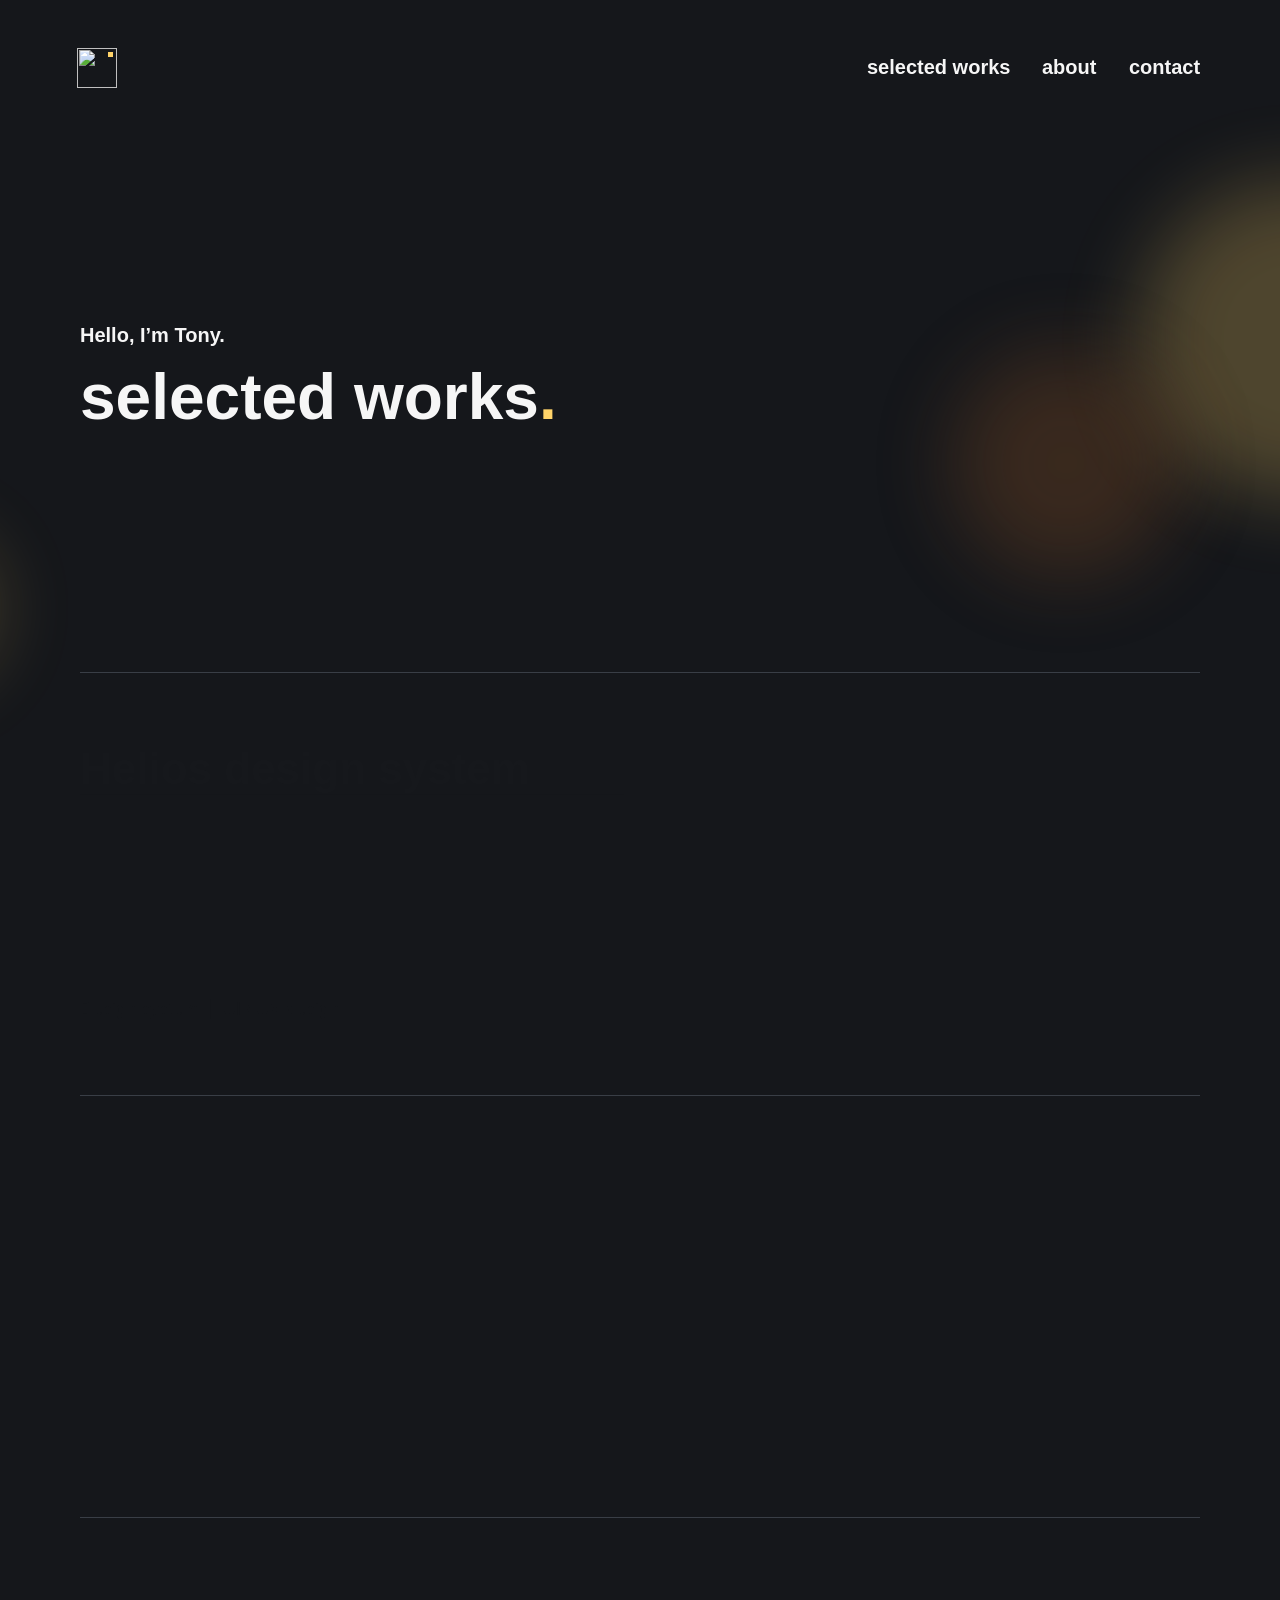
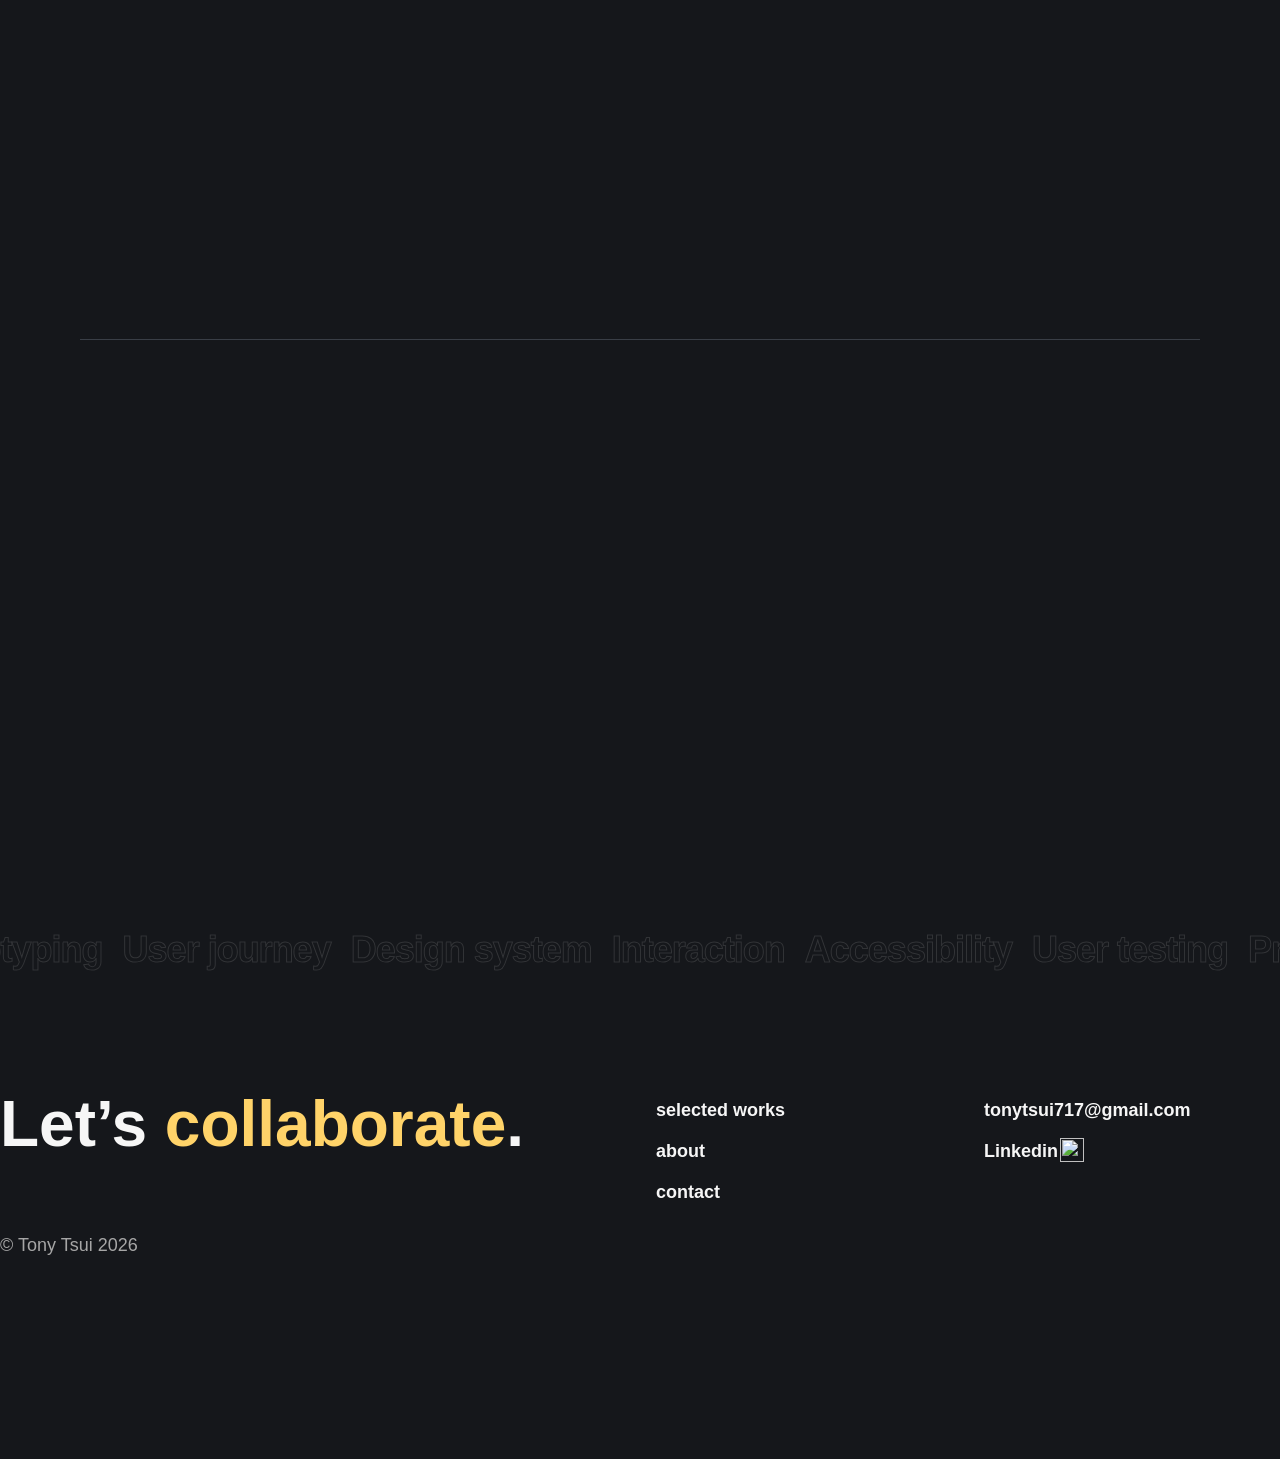
==== commit 2345992f: "push 20260921" ====
--- a/index.html
+++ b/index.html
@@ -1,4 +1,4 @@
-<!DOCTYPE html><!-- Handled by Exflow.site --><html data-wf-page="6278ef9351a57943be02096e" data-wf-site="6278ef9351a5790c0102096b"><head><meta charset="utf-8"/><link href="https://cdn.prod.website-files.com" rel="preconnect" /><title>Tony Tsui | UI UX Designer</title><meta content="Design Portfolio" name="description"/><meta content="width=device-width, initial-scale=1" name="viewport"/><meta content="Webflow" name="generator"/><link href="css/tonytsui02.webflow.shared.bb4090265.css" rel="stylesheet" type="text/css"  /><style>@media (min-width:992px) {html.w-mod-js:not(.w-mod-ix) [data-w-id="de32ca59-f0e5-7c08-3f59-9c65f18fc716"] {opacity:0;}}@media (max-width:991px) and (min-width:768px) {html.w-mod-js:not(.w-mod-ix) [data-w-id="de32ca59-f0e5-7c08-3f59-9c65f18fc716"] {opacity:0;}html.w-mod-js:not(.w-mod-ix) [data-w-id="6923a0b8-83aa-004f-5769-fa88b00ffc95"] {opacity:0;}html.w-mod-js:not(.w-mod-ix) [data-w-id="be50d044-cfad-4670-0cd6-1ba3ed18a542"] {opacity:0;-webkit-transform:translate3d(0, 16px, 0) scale3d(1, 1, 1) rotateX(0) rotateY(0) rotateZ(0) skew(0, 0);-moz-transform:translate3d(0, 16px, 0) scale3d(1, 1, 1) rotateX(0) rotateY(0) rotateZ(0) skew(0, 0);-ms-transform:translate3d(0, 16px, 0) scale3d(1, 1, 1) rotateX(0) rotateY(0) rotateZ(0) skew(0, 0);transform:translate3d(0, 16px, 0) scale3d(1, 1, 1) rotateX(0) rotateY(0) rotateZ(0) skew(0, 0);}html.w-mod-js:not(.w-mod-ix) [data-w-id="eabedd40-30b6-e64e-cd4c-3a2ceea18a16"] {opacity:0;-webkit-transform:translate3d(0, 16px, 0) scale3d(1, 1, 1) rotateX(0) rotateY(0) rotateZ(0) skew(0, 0);-moz-transform:translate3d(0, 16px, 0) scale3d(1, 1, 1) rotateX(0) rotateY(0) rotateZ(0) skew(0, 0);-ms-transform:translate3d(0, 16px, 0) scale3d(1, 1, 1) rotateX(0) rotateY(0) rotateZ(0) skew(0, 0);transform:translate3d(0, 16px, 0) scale3d(1, 1, 1) rotateX(0) rotateY(0) rotateZ(0) skew(0, 0);}html.w-mod-js:not(.w-mod-ix) [data-w-id="ac7abe5a-ec40-e906-8f0e-345cdcc91354"] {opacity:0;-webkit-transform:translate3d(0, 16px, 0) scale3d(1, 1, 1) rotateX(0) rotateY(0) rotateZ(0) skew(0, 0);-moz-transform:translate3d(0, 16px, 0) scale3d(1, 1, 1) rotateX(0) rotateY(0) rotateZ(0) skew(0, 0);-ms-transform:translate3d(0, 16px, 0) scale3d(1, 1, 1) rotateX(0) rotateY(0) rotateZ(0) skew(0, 0);transform:translate3d(0, 16px, 0) scale3d(1, 1, 1) rotateX(0) rotateY(0) rotateZ(0) skew(0, 0);}}@media (max-width:767px) and (min-width:480px) {html.w-mod-js:not(.w-mod-ix) [data-w-id="de32ca59-f0e5-7c08-3f59-9c65f18fc716"] {opacity:0;}html.w-mod-js:not(.w-mod-ix) [data-w-id="6923a0b8-83aa-004f-5769-fa88b00ffc95"] {opacity:0;}html.w-mod-js:not(.w-mod-ix) [data-w-id="be50d044-cfad-4670-0cd6-1ba3ed18a542"] {opacity:0;-webkit-transform:translate3d(0, 16px, 0) scale3d(1, 1, 1) rotateX(0) rotateY(0) rotateZ(0) skew(0, 0);-moz-transform:translate3d(0, 16px, 0) scale3d(1, 1, 1) rotateX(0) rotateY(0) rotateZ(0) skew(0, 0);-ms-transform:translate3d(0, 16px, 0) scale3d(1, 1, 1) rotateX(0) rotateY(0) rotateZ(0) skew(0, 0);transform:translate3d(0, 16px, 0) scale3d(1, 1, 1) rotateX(0) rotateY(0) rotateZ(0) skew(0, 0);}html.w-mod-js:not(.w-mod-ix) [data-w-id="eabedd40-30b6-e64e-cd4c-3a2ceea18a16"] {opacity:0;-webkit-transform:translate3d(0, 16px, 0) scale3d(1, 1, 1) rotateX(0) rotateY(0) rotateZ(0) skew(0, 0);-moz-transform:translate3d(0, 16px, 0) scale3d(1, 1, 1) rotateX(0) rotateY(0) rotateZ(0) skew(0, 0);-ms-transform:translate3d(0, 16px, 0) scale3d(1, 1, 1) rotateX(0) rotateY(0) rotateZ(0) skew(0, 0);transform:translate3d(0, 16px, 0) scale3d(1, 1, 1) rotateX(0) rotateY(0) rotateZ(0) skew(0, 0);}html.w-mod-js:not(.w-mod-ix) [data-w-id="ac7abe5a-ec40-e906-8f0e-345cdcc91354"] {opacity:0;-webkit-transform:translate3d(0, 16px, 0) scale3d(1, 1, 1) rotateX(0) rotateY(0) rotateZ(0) skew(0, 0);-moz-transform:translate3d(0, 16px, 0) scale3d(1, 1, 1) rotateX(0) rotateY(0) rotateZ(0) skew(0, 0);-ms-transform:translate3d(0, 16px, 0) scale3d(1, 1, 1) rotateX(0) rotateY(0) rotateZ(0) skew(0, 0);transform:translate3d(0, 16px, 0) scale3d(1, 1, 1) rotateX(0) rotateY(0) rotateZ(0) skew(0, 0);}}@media (max-width:479px) {html.w-mod-js:not(.w-mod-ix) [data-w-id="6923a0b8-83aa-004f-5769-fa88b00ffc95"] {opacity:0;}html.w-mod-js:not(.w-mod-ix) [data-w-id="be50d044-cfad-4670-0cd6-1ba3ed18a542"] {opacity:0;-webkit-transform:translate3d(0, 16px, 0) scale3d(1, 1, 1) rotateX(0) rotateY(0) rotateZ(0) skew(0, 0);-moz-transform:translate3d(0, 16px, 0) scale3d(1, 1, 1) rotateX(0) rotateY(0) rotateZ(0) skew(0, 0);-ms-transform:translate3d(0, 16px, 0) scale3d(1, 1, 1) rotateX(0) rotateY(0) rotateZ(0) skew(0, 0);transform:translate3d(0, 16px, 0) scale3d(1, 1, 1) rotateX(0) rotateY(0) rotateZ(0) skew(0, 0);}html.w-mod-js:not(.w-mod-ix) [data-w-id="eabedd40-30b6-e64e-cd4c-3a2ceea18a16"] {opacity:0;-webkit-transform:translate3d(0, 16px, 0) scale3d(1, 1, 1) rotateX(0) rotateY(0) rotateZ(0) skew(0, 0);-moz-transform:translate3d(0, 16px, 0) scale3d(1, 1, 1) rotateX(0) rotateY(0) rotateZ(0) skew(0, 0);-ms-transform:translate3d(0, 16px, 0) scale3d(1, 1, 1) rotateX(0) rotateY(0) rotateZ(0) skew(0, 0);transform:translate3d(0, 16px, 0) scale3d(1, 1, 1) rotateX(0) rotateY(0) rotateZ(0) skew(0, 0);}html.w-mod-js:not(.w-mod-ix) [data-w-id="ac7abe5a-ec40-e906-8f0e-345cdcc91354"] {opacity:0;-webkit-transform:translate3d(0, 16px, 0) scale3d(1, 1, 1) rotateX(0) rotateY(0) rotateZ(0) skew(0, 0);-moz-transform:translate3d(0, 16px, 0) scale3d(1, 1, 1) rotateX(0) rotateY(0) rotateZ(0) skew(0, 0);-ms-transform:translate3d(0, 16px, 0) scale3d(1, 1, 1) rotateX(0) rotateY(0) rotateZ(0) skew(0, 0);transform:translate3d(0, 16px, 0) scale3d(1, 1, 1) rotateX(0) rotateY(0) rotateZ(0) skew(0, 0);}}</style><style>html.w-mod-js:not(.w-mod-ix3) :is(.lighting-deco, .footer, .section, .text-xxl-bold, .image.horizontal) {visibility: hidden !important;}</style><link href="https://fonts.googleapis.com" rel="preconnect"/><link href="https://fonts.gstatic.com" rel="preconnect" /><script src="https://ajax.googleapis.com/ajax/libs/webfont/1.6.26/webfont.js" type="text/javascript"></script><script type="text/javascript">WebFont.load({  google: {    families: ["Rethink Sans:400,500,600,700,800"]  }});</script><script type="text/javascript">!function(o,c){var n=c.documentElement,t=" w-mod-";n.className+=t+"js",("ontouchstart"in o||o.DocumentTouch&&c instanceof DocumentTouch)&&(n.className+=t+"touch")}(window,document);</script><link href="https://cdn.prod.website-files.com/6278ef9351a5790c0102096b/6a7906ea44d33de72ee11192_logo-black.png" rel="icon" type="image/png" sizes="32x32" media="(prefers-color-scheme: light)"/><link href="https://cdn.prod.website-files.com/6278ef9351a5790c0102096b/6a7906c2f65628eece2cc0c5_logo-white.png" rel="icon" type="image/png" sizes="32x32" media="(prefers-color-scheme: dark)"/><link href="https://cdn.prod.website-files.com/6278ef9351a5790c0102096b/6a7906ea44d33de72ee11196_logo-black.png" rel="icon" type="image/png" sizes="48x48"/><link href="https://cdn.prod.website-files.com/6278ef9351a5790c0102096b/6a7906eaf65628eece2cc23e_logo-black.png" rel="apple-touch-icon" sizes="180x180"/><link href="https://cdn.prod.website-files.com/6278ef9351a5790c0102096b/6a7906ea59c23d27cd52f493_logo-black.png" rel="icon" type="image/png" sizes="192x192"/><link href="https://cdn.prod.website-files.com/6278ef9351a5790c0102096b/6a7906eacbc6c4bf9d275603_logo-black.png" rel="icon" type="image/png" sizes="512x512"/><style>
+<!DOCTYPE html><!-- Handled by Exflow.site --><html data-wf-page="6278ef9351a57943be02096e" data-wf-site="6278ef9351a5790c0102096b"><head><meta charset="utf-8"/><link href="https://cdn.prod.website-files.com" rel="preconnect" /><title>Tony Tsui | UI UX Designer</title><meta content="Design Portfolio" name="description"/><meta content="width=device-width, initial-scale=1" name="viewport"/><meta content="Webflow" name="generator"/><link href="css/tonytsui02.webflow.shared.4b5d8e3d2.css" rel="stylesheet" type="text/css"  /><style>@media (min-width:992px) {html.w-mod-js:not(.w-mod-ix) [data-w-id="de32ca59-f0e5-7c08-3f59-9c65f18fc716"] {opacity:0;}}@media (max-width:991px) and (min-width:768px) {html.w-mod-js:not(.w-mod-ix) [data-w-id="de32ca59-f0e5-7c08-3f59-9c65f18fc716"] {opacity:0;}html.w-mod-js:not(.w-mod-ix) [data-w-id="6923a0b8-83aa-004f-5769-fa88b00ffc95"] {opacity:0;}html.w-mod-js:not(.w-mod-ix) [data-w-id="be50d044-cfad-4670-0cd6-1ba3ed18a542"] {opacity:0;-webkit-transform:translate3d(0, 16px, 0) scale3d(1, 1, 1) rotateX(0) rotateY(0) rotateZ(0) skew(0, 0);-moz-transform:translate3d(0, 16px, 0) scale3d(1, 1, 1) rotateX(0) rotateY(0) rotateZ(0) skew(0, 0);-ms-transform:translate3d(0, 16px, 0) scale3d(1, 1, 1) rotateX(0) rotateY(0) rotateZ(0) skew(0, 0);transform:translate3d(0, 16px, 0) scale3d(1, 1, 1) rotateX(0) rotateY(0) rotateZ(0) skew(0, 0);}html.w-mod-js:not(.w-mod-ix) [data-w-id="eabedd40-30b6-e64e-cd4c-3a2ceea18a16"] {opacity:0;-webkit-transform:translate3d(0, 16px, 0) scale3d(1, 1, 1) rotateX(0) rotateY(0) rotateZ(0) skew(0, 0);-moz-transform:translate3d(0, 16px, 0) scale3d(1, 1, 1) rotateX(0) rotateY(0) rotateZ(0) skew(0, 0);-ms-transform:translate3d(0, 16px, 0) scale3d(1, 1, 1) rotateX(0) rotateY(0) rotateZ(0) skew(0, 0);transform:translate3d(0, 16px, 0) scale3d(1, 1, 1) rotateX(0) rotateY(0) rotateZ(0) skew(0, 0);}html.w-mod-js:not(.w-mod-ix) [data-w-id="ac7abe5a-ec40-e906-8f0e-345cdcc91354"] {opacity:0;-webkit-transform:translate3d(0, 16px, 0) scale3d(1, 1, 1) rotateX(0) rotateY(0) rotateZ(0) skew(0, 0);-moz-transform:translate3d(0, 16px, 0) scale3d(1, 1, 1) rotateX(0) rotateY(0) rotateZ(0) skew(0, 0);-ms-transform:translate3d(0, 16px, 0) scale3d(1, 1, 1) rotateX(0) rotateY(0) rotateZ(0) skew(0, 0);transform:translate3d(0, 16px, 0) scale3d(1, 1, 1) rotateX(0) rotateY(0) rotateZ(0) skew(0, 0);}}@media (max-width:767px) and (min-width:480px) {html.w-mod-js:not(.w-mod-ix) [data-w-id="de32ca59-f0e5-7c08-3f59-9c65f18fc716"] {opacity:0;}html.w-mod-js:not(.w-mod-ix) [data-w-id="6923a0b8-83aa-004f-5769-fa88b00ffc95"] {opacity:0;}html.w-mod-js:not(.w-mod-ix) [data-w-id="be50d044-cfad-4670-0cd6-1ba3ed18a542"] {opacity:0;-webkit-transform:translate3d(0, 16px, 0) scale3d(1, 1, 1) rotateX(0) rotateY(0) rotateZ(0) skew(0, 0);-moz-transform:translate3d(0, 16px, 0) scale3d(1, 1, 1) rotateX(0) rotateY(0) rotateZ(0) skew(0, 0);-ms-transform:translate3d(0, 16px, 0) scale3d(1, 1, 1) rotateX(0) rotateY(0) rotateZ(0) skew(0, 0);transform:translate3d(0, 16px, 0) scale3d(1, 1, 1) rotateX(0) rotateY(0) rotateZ(0) skew(0, 0);}html.w-mod-js:not(.w-mod-ix) [data-w-id="eabedd40-30b6-e64e-cd4c-3a2ceea18a16"] {opacity:0;-webkit-transform:translate3d(0, 16px, 0) scale3d(1, 1, 1) rotateX(0) rotateY(0) rotateZ(0) skew(0, 0);-moz-transform:translate3d(0, 16px, 0) scale3d(1, 1, 1) rotateX(0) rotateY(0) rotateZ(0) skew(0, 0);-ms-transform:translate3d(0, 16px, 0) scale3d(1, 1, 1) rotateX(0) rotateY(0) rotateZ(0) skew(0, 0);transform:translate3d(0, 16px, 0) scale3d(1, 1, 1) rotateX(0) rotateY(0) rotateZ(0) skew(0, 0);}html.w-mod-js:not(.w-mod-ix) [data-w-id="ac7abe5a-ec40-e906-8f0e-345cdcc91354"] {opacity:0;-webkit-transform:translate3d(0, 16px, 0) scale3d(1, 1, 1) rotateX(0) rotateY(0) rotateZ(0) skew(0, 0);-moz-transform:translate3d(0, 16px, 0) scale3d(1, 1, 1) rotateX(0) rotateY(0) rotateZ(0) skew(0, 0);-ms-transform:translate3d(0, 16px, 0) scale3d(1, 1, 1) rotateX(0) rotateY(0) rotateZ(0) skew(0, 0);transform:translate3d(0, 16px, 0) scale3d(1, 1, 1) rotateX(0) rotateY(0) rotateZ(0) skew(0, 0);}}@media (max-width:479px) {html.w-mod-js:not(.w-mod-ix) [data-w-id="6923a0b8-83aa-004f-5769-fa88b00ffc95"] {opacity:0;}html.w-mod-js:not(.w-mod-ix) [data-w-id="be50d044-cfad-4670-0cd6-1ba3ed18a542"] {opacity:0;-webkit-transform:translate3d(0, 16px, 0) scale3d(1, 1, 1) rotateX(0) rotateY(0) rotateZ(0) skew(0, 0);-moz-transform:translate3d(0, 16px, 0) scale3d(1, 1, 1) rotateX(0) rotateY(0) rotateZ(0) skew(0, 0);-ms-transform:translate3d(0, 16px, 0) scale3d(1, 1, 1) rotateX(0) rotateY(0) rotateZ(0) skew(0, 0);transform:translate3d(0, 16px, 0) scale3d(1, 1, 1) rotateX(0) rotateY(0) rotateZ(0) skew(0, 0);}html.w-mod-js:not(.w-mod-ix) [data-w-id="eabedd40-30b6-e64e-cd4c-3a2ceea18a16"] {opacity:0;-webkit-transform:translate3d(0, 16px, 0) scale3d(1, 1, 1) rotateX(0) rotateY(0) rotateZ(0) skew(0, 0);-moz-transform:translate3d(0, 16px, 0) scale3d(1, 1, 1) rotateX(0) rotateY(0) rotateZ(0) skew(0, 0);-ms-transform:translate3d(0, 16px, 0) scale3d(1, 1, 1) rotateX(0) rotateY(0) rotateZ(0) skew(0, 0);transform:translate3d(0, 16px, 0) scale3d(1, 1, 1) rotateX(0) rotateY(0) rotateZ(0) skew(0, 0);}html.w-mod-js:not(.w-mod-ix) [data-w-id="ac7abe5a-ec40-e906-8f0e-345cdcc91354"] {opacity:0;-webkit-transform:translate3d(0, 16px, 0) scale3d(1, 1, 1) rotateX(0) rotateY(0) rotateZ(0) skew(0, 0);-moz-transform:translate3d(0, 16px, 0) scale3d(1, 1, 1) rotateX(0) rotateY(0) rotateZ(0) skew(0, 0);-ms-transform:translate3d(0, 16px, 0) scale3d(1, 1, 1) rotateX(0) rotateY(0) rotateZ(0) skew(0, 0);transform:translate3d(0, 16px, 0) scale3d(1, 1, 1) rotateX(0) rotateY(0) rotateZ(0) skew(0, 0);}}</style><style>html.w-mod-js:not(.w-mod-ix3) :is(.lighting-deco, .footer, .section, .text-xxl-bold, .image.horizontal) {visibility: hidden !important;}</style><link href="https://fonts.googleapis.com" rel="preconnect"/><link href="https://fonts.gstatic.com" rel="preconnect" /><script src="https://ajax.googleapis.com/ajax/libs/webfont/1.6.26/webfont.js" type="text/javascript"></script><script type="text/javascript">WebFont.load({  google: {    families: ["Rethink Sans:400,500,600,700,800"]  }});</script><script type="text/javascript">!function(o,c){var n=c.documentElement,t=" w-mod-";n.className+=t+"js",("ontouchstart"in o||o.DocumentTouch&&c instanceof DocumentTouch)&&(n.className+=t+"touch")}(window,document);</script><link href="https://cdn.prod.website-files.com/6278ef9351a5790c0102096b/6a7906ea44d33de72ee11192_logo-black.png" rel="icon" type="image/png" sizes="32x32" media="(prefers-color-scheme: light)"/><link href="https://cdn.prod.website-files.com/6278ef9351a5790c0102096b/6a7906c2f65628eece2cc0c5_logo-white.png" rel="icon" type="image/png" sizes="32x32" media="(prefers-color-scheme: dark)"/><link href="https://cdn.prod.website-files.com/6278ef9351a5790c0102096b/6a7906ea44d33de72ee11196_logo-black.png" rel="icon" type="image/png" sizes="48x48"/><link href="https://cdn.prod.website-files.com/6278ef9351a5790c0102096b/6a7906eaf65628eece2cc23e_logo-black.png" rel="apple-touch-icon" sizes="180x180"/><link href="https://cdn.prod.website-files.com/6278ef9351a5790c0102096b/6a7906ea59c23d27cd52f493_logo-black.png" rel="icon" type="image/png" sizes="192x192"/><link href="https://cdn.prod.website-files.com/6278ef9351a5790c0102096b/6a7906eacbc6c4bf9d275603_logo-black.png" rel="icon" type="image/png" sizes="512x512"/><style>
 
   html {
     overflow: -moz-hidden-unscrollable;
@@ -10,7 +10,7 @@
   }
 
 </style>
-</head><body class="body"><div class="nav-bar"><a href="/" aria-current="page" class="page-link logo w-inline-block w--current"><div class="page-link-wrapper logo"><img src="https://cdn.prod.website-files.com/6278ef9351a5790c0102096b/6a79284f43976ccdbc789855_logo-base.svg" loading="lazy" alt="" class="image-logo"/><div class="logo-yellow-dot"></div></div></a><div class="nav-link-wrapper"><a href="#selected-works-section" class="page-link-anchor w-inline-block"><div class="page-link-wrapper"><div class="text-medium-bold">selected works</div><div class="page-link-line"></div></div></a><a href="/about" class="page-link w-inline-block"><div class="page-link-wrapper"><div class="text-medium-bold">about</div><div class="page-link-line"></div></div></a><a href="/contact" class="page-link w-inline-block"><div class="page-link-wrapper"><div class="text-medium-bold">contact</div><div class="page-link-line"></div></div></a></div><div class="hamburger-wrapper"><div class="hamburger-line-3"></div><div class="hamburger-line-2"></div><div class="hamburger-line-1"></div></div></div><div data-w-id="6923a0b8-83aa-004f-5769-fa88b00ffc95" class="hamburger-menu"><a data-w-id="be50d044-cfad-4670-0cd6-1ba3ed18a542" href="#selected-works-section" class="hamburger-link-anchor w-inline-block"><div class="text-large-bold">selected work</div></a><a data-w-id="eabedd40-30b6-e64e-cd4c-3a2ceea18a16" href="/about" class="hamburger-link w-inline-block"><div class="text-large-bold">about</div></a><a data-w-id="ac7abe5a-ec40-e906-8f0e-345cdcc91354" href="/contact" class="hamburger-link w-inline-block"><div class="text-large-bold">contact</div></a></div><div class="noise"></div><div style="display:flex" class="cursor-wrapper-2"><div data-w-id="de32ca59-f0e5-7c08-3f59-9c65f18fc716" class="mouse-block"><img src="https://cdn.prod.website-files.com/6278ef9351a5790c0102096b/6278ef9351a579a5c7020a13_arrow-black-link.svg" loading="lazy" style="opacity:0" alt="" class="mouse-arrow"/></div></div><div class="page-content"><div class="main-content"><div class="lighting-deco"><div class="bg-circle-03"></div><div class="bg-circle-02"></div><div class="bg-cirlce-01"></div></div><div class="grid-wrapper"><div class="section"><div class="flex-32 max-width-880"><div class="flex-12"><div class="text-medium-bold">Hello, I’m Tony.</div><div class="text-title">I craft <span class="yellow">intuitive</span> and <span class="yellow">reliable</span> digital experiences.</div></div><div class="flex-horizontal-12"><img src="https://cdn.prod.website-files.com/6278ef9351a5790c0102096b/6a95e73c3c45b72f6e9cd256_self-sqaure.avif" loading="lazy" sizes="(max-width: 1254px) 100vw, 1254px" srcset="https://cdn.prod.website-files.com/6278ef9351a5790c0102096b/6a95e73c3c45b72f6e9cd256_self-sqaure-p-500.avif 500w, https://cdn.prod.website-files.com/6278ef9351a5790c0102096b/6a95e73c3c45b72f6e9cd256_self-sqaure-p-800.avif 800w, https://cdn.prod.website-files.com/6278ef9351a5790c0102096b/6a95e73c3c45b72f6e9cd256_self-sqaure-p-1080.avif 1080w, https://cdn.prod.website-files.com/6278ef9351a5790c0102096b/6a95e73c3c45b72f6e9cd256_self-sqaure.avif 1254w" alt="" class="image-avatar-circle"/><div class="flex-horizontal-12 avatar-block"><div class="text-small-regular light-grey">Senior UX designer @ Sun Life</div><div class="line-vertical avatar-block"></div><div class="text-small-regular light-grey">Based in Toronto</div></div></div></div></div><div id="selected-works-section" class="spacer-240"></div><div class="section"><div class="flex-32"><div class="text-xl-bold">selected works</div><div class="selected-work-list"><div class="selected-work-block"><div class="line-grey"></div><a data-w-id="f5eea210-4627-59ea-b22f-266c9508238e" href="/helios-design-system" class="selected-work-content w-inline-block"><div class="flex-horizonal-32 selected-work"><div class="text-medium-bold grey">01</div><div class="selected-work-header"><div class="text-xxl-bold">Helios design system</div><div class="flex-horizontal-12 selected-work-description"><div class="text-small-regular light-grey">Design system</div><div class="line-vertical"></div><div class="text-small-regular light-grey">UI / UX design</div></div></div></div><div class="selected-work-image-wrapper"><div class="selected-work-image-flex"><img src="https://cdn.prod.website-files.com/6278ef9351a5790c0102096b/6a816eea21e78077738b9fb9_work-main-Helios.avif" loading="lazy" width="Auto" sizes="(max-width: 1800px) 100vw, 1800px" alt="" srcset="https://cdn.prod.website-files.com/6278ef9351a5790c0102096b/6a816eea21e78077738b9fb9_work-main-Helios-p-500.avif 500w, https://cdn.prod.website-files.com/6278ef9351a5790c0102096b/6a816eea21e78077738b9fb9_work-main-Helios-p-800.avif 800w, https://cdn.prod.website-files.com/6278ef9351a5790c0102096b/6a816eea21e78077738b9fb9_work-main-Helios-p-1080.avif 1080w, https://cdn.prod.website-files.com/6278ef9351a5790c0102096b/6a816eea21e78077738b9fb9_work-main-Helios-p-1600.avif 1600w, https://cdn.prod.website-files.com/6278ef9351a5790c0102096b/6a816eea21e78077738b9fb9_work-main-Helios.avif 1800w" class="selected-work-image"/></div></div></a></div><div class="selected-work-block"><div class="line-grey"></div><a href="/genesis-customer-management" class="selected-work-content w-inline-block"><div class="flex-horizonal-32 selected-work"><div class="text-medium-bold grey">02</div><div class="selected-work-header"><div class="text-xxl-bold">Genesis customer management</div><div class="flex-horizontal-12 selected-work-description"><div class="text-small-regular light-grey">Design system</div><div class="line-vertical"></div><div class="text-small-regular light-grey">Dashboard design</div></div></div></div><div class="selected-work-image-wrapper"><div class="selected-work-image-flex"><img src="https://cdn.prod.website-files.com/6278ef9351a5790c0102096b/6a816eff4a6415e28662fb10_work-main-Wynn.avif" loading="lazy" width="Auto" sizes="(max-width: 1800px) 100vw, 1800px" alt="" srcset="https://cdn.prod.website-files.com/6278ef9351a5790c0102096b/6a816eff4a6415e28662fb10_work-main-Wynn-p-500.avif 500w, https://cdn.prod.website-files.com/6278ef9351a5790c0102096b/6a816eff4a6415e28662fb10_work-main-Wynn-p-800.avif 800w, https://cdn.prod.website-files.com/6278ef9351a5790c0102096b/6a816eff4a6415e28662fb10_work-main-Wynn-p-1080.avif 1080w, https://cdn.prod.website-files.com/6278ef9351a5790c0102096b/6a816eff4a6415e28662fb10_work-main-Wynn-p-1600.avif 1600w, https://cdn.prod.website-files.com/6278ef9351a5790c0102096b/6a816eff4a6415e28662fb10_work-main-Wynn.avif 1800w" class="selected-work-image"/></div></div></a></div><div class="selected-work-block"><div class="line-grey"></div><a href="/hkust-entrepreneurship-center" class="selected-work-content w-inline-block"><div class="flex-horizonal-32 selected-work"><div class="text-medium-bold grey">03</div><div class="selected-work-header"><div class="text-xxl-bold">HKUST Entrepreneurship Center</div><div class="flex-horizontal-12 selected-work-description"><div class="text-small-regular light-grey">Web design</div><div class="line-vertical"></div><div class="text-small-regular light-grey">App design</div></div></div></div><div class="selected-work-image-wrapper"><div class="selected-work-image-flex"><img src="https://cdn.prod.website-files.com/6278ef9351a5790c0102096b/6a816ee62dfe53624a9a3157_work-main-HKUST.avif" loading="lazy" width="Auto" sizes="(max-width: 1800px) 100vw, 1800px" alt="" srcset="https://cdn.prod.website-files.com/6278ef9351a5790c0102096b/6a816ee62dfe53624a9a3157_work-main-HKUST-p-500.avif 500w, https://cdn.prod.website-files.com/6278ef9351a5790c0102096b/6a816ee62dfe53624a9a3157_work-main-HKUST-p-800.avif 800w, https://cdn.prod.website-files.com/6278ef9351a5790c0102096b/6a816ee62dfe53624a9a3157_work-main-HKUST-p-1080.avif 1080w, https://cdn.prod.website-files.com/6278ef9351a5790c0102096b/6a816ee62dfe53624a9a3157_work-main-HKUST-p-1600.avif 1600w, https://cdn.prod.website-files.com/6278ef9351a5790c0102096b/6a816ee62dfe53624a9a3157_work-main-HKUST.avif 1800w" class="selected-work-image"/></div></div></a></div><div class="selected-work-block"><div class="line-grey"></div><a href="/kenpax-website" class="selected-work-content w-inline-block"><div class="flex-horizonal-32 selected-work"><div class="text-medium-bold grey">04</div><div class="selected-work-header"><div class="text-xxl-bold">Kenpax website</div><div class="flex-horizontal-12 selected-work-description"><div class="text-small-regular light-grey">Web design</div><div class="line-vertical"></div><div class="text-small-regular light-grey">Front-end implementation</div></div></div></div><div class="selected-work-image-wrapper"><div class="selected-work-image-flex"><img src="https://cdn.prod.website-files.com/6278ef9351a5790c0102096b/6a816f0c1c4e4e5a87b56010_work-main-Kenpax.avif" loading="lazy" width="Auto" sizes="(max-width: 1800px) 100vw, 1800px" alt="" srcset="https://cdn.prod.website-files.com/6278ef9351a5790c0102096b/6a816f0c1c4e4e5a87b56010_work-main-Kenpax-p-500.avif 500w, https://cdn.prod.website-files.com/6278ef9351a5790c0102096b/6a816f0c1c4e4e5a87b56010_work-main-Kenpax-p-800.avif 800w, https://cdn.prod.website-files.com/6278ef9351a5790c0102096b/6a816f0c1c4e4e5a87b56010_work-main-Kenpax-p-1080.avif 1080w, https://cdn.prod.website-files.com/6278ef9351a5790c0102096b/6a816f0c1c4e4e5a87b56010_work-main-Kenpax-p-1600.avif 1600w, https://cdn.prod.website-files.com/6278ef9351a5790c0102096b/6a816f0c1c4e4e5a87b56010_work-main-Kenpax.avif 1800w" class="selected-work-image"/></div></div></a></div></div></div></div></div><div class="spacer-240"></div></div></div><div class="footer"><div class="footer-marquee"><div class="marquee-content"><div class="text-marquee">Prototyping</div><div class="text-marquee">User journey</div><div class="text-marquee">Design system</div><div class="text-marquee">Interaction</div><div class="text-marquee">Accessibility</div><div class="text-marquee">User testing</div></div><div class="marquee-content"><div class="text-marquee">Prototyping</div><div class="text-marquee">User journey</div><div class="text-marquee">Design system</div><div class="text-marquee">Interaction</div><div class="text-marquee">Accessibility</div><div class="text-marquee">User testing</div></div><div class="marquee-content"><div class="text-marquee">Prototyping</div><div class="text-marquee">User journey</div><div class="text-marquee">Design system</div><div class="text-marquee">Interaction</div><div class="text-marquee">Accessibility</div><div class="text-marquee">User testing</div></div><div class="marquee-content"><div class="text-marquee">Prototyping</div><div class="text-marquee">User journey</div><div class="text-marquee">Design system</div><div class="text-marquee">Interaction</div><div class="text-marquee">Accessibility</div><div class="text-marquee">User testing</div></div><div class="marquee-content"><div class="text-marquee">Prototyping</div><div class="text-marquee">User journey</div><div class="text-marquee">Design system</div><div class="text-marquee">Interaction</div><div class="text-marquee">Accessibility</div><div class="text-marquee">User testing</div></div><div class="marquee-content"><div class="text-marquee">Prototyping</div><div class="text-marquee">User journey</div><div class="text-marquee">Design system</div><div class="text-marquee">Interaction</div><div class="text-marquee">Accessibility</div><div class="text-marquee">User testing</div></div><div class="marquee-content"><div class="text-marquee">Prototyping</div><div class="text-marquee">User journey</div><div class="text-marquee">Design system</div><div class="text-marquee">Interaction</div><div class="text-marquee">Accessibility</div><div class="text-marquee">User testing</div></div><div class="marquee-content"><div class="text-marquee">Prototyping</div><div class="text-marquee">User journey</div><div class="text-marquee">Design system</div><div class="text-marquee">Interaction</div><div class="text-marquee">Accessibility</div><div class="text-marquee">User testing</div></div></div><div class="grid-wrapper footer-wrapper"><div class="flex-horizonal-32 footer-content"><div class="flex-32"><div class="text-title">Let’s <span class="yellow">collaborate</span>.</div></div><div class="flex-horizonal-32 footer-link-list"><div class="flex-12"><a href="#selected-works-section" class="footer-link-anchor w-inline-block"><div class="text-small-bold">selected works</div><div class="page-link-line"></div></a><a href="/about" class="footer-link w-inline-block"><div class="text-small-bold">about</div><div class="page-link-line"></div></a><a href="/contact" class="footer-link w-inline-block"><div class="text-small-bold">contact</div><div class="page-link-line"></div></a></div><div class="flex-12"><a href="mailto:tonytsui717@gmail.com?subject=Leave%20a%20message%20to%20Tony" class="footer-link w-inline-block"><div class="text-small-bold">tonytsui717@gmail.com</div><div class="page-link-line"></div></a><a href="https://www.linkedin.com/in/tonytsui-/" target="_blank" class="footer-link w-inline-block"><div class="flex-horizontal-2"><div class="text-small-bold">Linkedin</div><img src="https://cdn.prod.website-files.com/6278ef9351a5790c0102096b/6278ef9351a579672f020a12_arrow-white-link%20(1).svg" loading="lazy" alt="" class="external-link-icon"/></div><div class="page-link-line"></div></a></div></div></div><div class="text-small-regular light-grey">© Tony Tsui 2026</div></div></div><script src="js/jquery.js?site=6278ef9351a5790c0102096b" type="text/javascript"  ></script><script src="js/webflow.schunk.a3140c51201be139.js" type="text/javascript"  ></script><script src="js/webflow.schunk.3dc4f4a067638c9a.js" type="text/javascript"  ></script><script src="js/webflow-script.js" type="text/javascript"  ></script><script src="js/gsap.min.js" type="text/javascript"></script><script src="js/scrolltrigger.min.js" type="text/javascript"></script><script src="js/splittext.min.js" type="text/javascript"></script><script src="js/customease.min.js" type="text/javascript"></script><script src="js/customwiggle.min.js" type="text/javascript"></script><style>
+</head><body class="body"><div class="nav-bar"><a href="/" aria-current="page" class="page-link logo w-inline-block w--current"><div class="page-link-wrapper logo"><img src="https://cdn.prod.website-files.com/6278ef9351a5790c0102096b/6a79284f43976ccdbc789855_logo-base.svg" loading="lazy" alt="" class="image-logo"/><div class="logo-yellow-dot"></div></div></a><div class="nav-link-wrapper"><a href="#selected-works-section" class="page-link-anchor w-inline-block"><div class="page-link-wrapper"><div class="text-medium-bold">selected works</div><div class="page-link-line"></div></div></a><a href="/about" class="page-link w-inline-block"><div class="page-link-wrapper"><div class="text-medium-bold">about</div><div class="page-link-line"></div></div></a><a href="/contact" class="page-link w-inline-block"><div class="page-link-wrapper"><div class="text-medium-bold">contact</div><div class="page-link-line"></div></div></a></div><div class="hamburger-wrapper"><div class="hamburger-line-3"></div><div class="hamburger-line-2"></div><div class="hamburger-line-1"></div></div></div><div data-w-id="6923a0b8-83aa-004f-5769-fa88b00ffc95" class="hamburger-menu"><a data-w-id="be50d044-cfad-4670-0cd6-1ba3ed18a542" href="#selected-works-section" class="hamburger-link-anchor w-inline-block"><div class="text-large-bold">selected work</div></a><a data-w-id="eabedd40-30b6-e64e-cd4c-3a2ceea18a16" href="/about" class="hamburger-link w-inline-block"><div class="text-large-bold">about</div></a><a data-w-id="ac7abe5a-ec40-e906-8f0e-345cdcc91354" href="/contact" class="hamburger-link w-inline-block"><div class="text-large-bold">contact</div></a></div><div class="noise"></div><div style="display:flex" class="cursor-wrapper-2"><div data-w-id="de32ca59-f0e5-7c08-3f59-9c65f18fc716" class="mouse-block"><img src="https://cdn.prod.website-files.com/6278ef9351a5790c0102096b/6278ef9351a579a5c7020a13_arrow-black-link.svg" loading="lazy" style="opacity:0" alt="" class="mouse-arrow"/></div></div><div class="page-content"><div class="main-content"><div class="lighting-deco"><div class="bg-circle-03"></div><div class="bg-circle-02"></div><div class="bg-cirlce-01"></div></div><div class="grid-wrapper"><div class="section"><div class="flex-32 max-width-880"><div class="flex-12"><div class="text-medium-bold">Hello, I’m Tony.</div><div class="text-title">selected works<span class="yellow">.</span></div></div></div></div><div id="selected-works-section" class="spacer-240"></div><div class="section"><div class="flex-32"><div class="selected-work-list"><div class="selected-work-block"><div class="line-grey"></div><a data-w-id="f5eea210-4627-59ea-b22f-266c9508238e" href="/helios-design-system" class="selected-work-content w-inline-block"><div class="flex-horizonal-32 selected-work"><div class="selected-work-header"><div class="text-xxl-bold">Helios design system</div><div class="flex-horizontal-12 selected-work-description"><div class="text-small-regular light-grey">Design system</div><div class="line-vertical"></div><div class="text-small-regular light-grey">UI / UX design</div></div></div></div><div class="selected-work-image-wrapper"><div class="selected-work-image-flex"><img src="https://cdn.prod.website-files.com/6278ef9351a5790c0102096b/6a816eea21e78077738b9fb9_work-main-Helios.avif" loading="lazy" width="Auto" sizes="(max-width: 1800px) 100vw, 1800px" alt="" srcset="https://cdn.prod.website-files.com/6278ef9351a5790c0102096b/6a816eea21e78077738b9fb9_work-main-Helios-p-500.avif 500w, https://cdn.prod.website-files.com/6278ef9351a5790c0102096b/6a816eea21e78077738b9fb9_work-main-Helios-p-800.avif 800w, https://cdn.prod.website-files.com/6278ef9351a5790c0102096b/6a816eea21e78077738b9fb9_work-main-Helios-p-1080.avif 1080w, https://cdn.prod.website-files.com/6278ef9351a5790c0102096b/6a816eea21e78077738b9fb9_work-main-Helios-p-1600.avif 1600w, https://cdn.prod.website-files.com/6278ef9351a5790c0102096b/6a816eea21e78077738b9fb9_work-main-Helios.avif 1800w" class="selected-work-image"/></div></div></a></div><div class="selected-work-block"><div class="line-grey"></div><a href="/genesis-customer-management" class="selected-work-content w-inline-block"><div class="flex-horizonal-32 selected-work"><div class="selected-work-header"><div class="text-xxl-bold">Genesis customer management</div><div class="flex-horizontal-12 selected-work-description"><div class="text-small-regular light-grey">Design system</div><div class="line-vertical"></div><div class="text-small-regular light-grey">Dashboard design</div></div></div></div><div class="selected-work-image-wrapper"><div class="selected-work-image-flex"><img src="https://cdn.prod.website-files.com/6278ef9351a5790c0102096b/6a816eff4a6415e28662fb10_work-main-Wynn.avif" loading="lazy" width="Auto" sizes="(max-width: 1800px) 100vw, 1800px" alt="" srcset="https://cdn.prod.website-files.com/6278ef9351a5790c0102096b/6a816eff4a6415e28662fb10_work-main-Wynn-p-500.avif 500w, https://cdn.prod.website-files.com/6278ef9351a5790c0102096b/6a816eff4a6415e28662fb10_work-main-Wynn-p-800.avif 800w, https://cdn.prod.website-files.com/6278ef9351a5790c0102096b/6a816eff4a6415e28662fb10_work-main-Wynn-p-1080.avif 1080w, https://cdn.prod.website-files.com/6278ef9351a5790c0102096b/6a816eff4a6415e28662fb10_work-main-Wynn-p-1600.avif 1600w, https://cdn.prod.website-files.com/6278ef9351a5790c0102096b/6a816eff4a6415e28662fb10_work-main-Wynn.avif 1800w" class="selected-work-image"/></div></div></a></div><div class="selected-work-block"><div class="line-grey"></div><a href="/hkust-entrepreneurship-center" class="selected-work-content w-inline-block"><div class="flex-horizonal-32 selected-work"><div class="selected-work-header"><div class="text-xxl-bold">HKUST Entrepreneurship Center</div><div class="flex-horizontal-12 selected-work-description"><div class="text-small-regular light-grey">Web design</div><div class="line-vertical"></div><div class="text-small-regular light-grey">App design</div></div></div></div><div class="selected-work-image-wrapper"><div class="selected-work-image-flex"><img src="https://cdn.prod.website-files.com/6278ef9351a5790c0102096b/6a816ee62dfe53624a9a3157_work-main-HKUST.avif" loading="lazy" width="Auto" sizes="(max-width: 1800px) 100vw, 1800px" alt="" srcset="https://cdn.prod.website-files.com/6278ef9351a5790c0102096b/6a816ee62dfe53624a9a3157_work-main-HKUST-p-500.avif 500w, https://cdn.prod.website-files.com/6278ef9351a5790c0102096b/6a816ee62dfe53624a9a3157_work-main-HKUST-p-800.avif 800w, https://cdn.prod.website-files.com/6278ef9351a5790c0102096b/6a816ee62dfe53624a9a3157_work-main-HKUST-p-1080.avif 1080w, https://cdn.prod.website-files.com/6278ef9351a5790c0102096b/6a816ee62dfe53624a9a3157_work-main-HKUST-p-1600.avif 1600w, https://cdn.prod.website-files.com/6278ef9351a5790c0102096b/6a816ee62dfe53624a9a3157_work-main-HKUST.avif 1800w" class="selected-work-image"/></div></div></a></div><div class="selected-work-block"><div class="line-grey"></div><a href="/kenpax-website" class="selected-work-content w-inline-block"><div class="flex-horizonal-32 selected-work"><div class="selected-work-header"><div class="text-xxl-bold">Kenpax website</div><div class="flex-horizontal-12 selected-work-description"><div class="text-small-regular light-grey">Web design</div><div class="line-vertical"></div><div class="text-small-regular light-grey">Front-end implementation</div></div></div></div><div class="selected-work-image-wrapper"><div class="selected-work-image-flex"><img src="https://cdn.prod.website-files.com/6278ef9351a5790c0102096b/6a816f0c1c4e4e5a87b56010_work-main-Kenpax.avif" loading="lazy" width="Auto" sizes="(max-width: 1800px) 100vw, 1800px" alt="" srcset="https://cdn.prod.website-files.com/6278ef9351a5790c0102096b/6a816f0c1c4e4e5a87b56010_work-main-Kenpax-p-500.avif 500w, https://cdn.prod.website-files.com/6278ef9351a5790c0102096b/6a816f0c1c4e4e5a87b56010_work-main-Kenpax-p-800.avif 800w, https://cdn.prod.website-files.com/6278ef9351a5790c0102096b/6a816f0c1c4e4e5a87b56010_work-main-Kenpax-p-1080.avif 1080w, https://cdn.prod.website-files.com/6278ef9351a5790c0102096b/6a816f0c1c4e4e5a87b56010_work-main-Kenpax-p-1600.avif 1600w, https://cdn.prod.website-files.com/6278ef9351a5790c0102096b/6a816f0c1c4e4e5a87b56010_work-main-Kenpax.avif 1800w" class="selected-work-image"/></div></div></a></div></div></div></div></div><div class="spacer-240"></div></div></div><div class="footer"><div class="footer-marquee"><div class="marquee-content"><div class="text-marquee">Prototyping</div><div class="text-marquee">User journey</div><div class="text-marquee">Design system</div><div class="text-marquee">Interaction</div><div class="text-marquee">Accessibility</div><div class="text-marquee">User testing</div></div><div class="marquee-content"><div class="text-marquee">Prototyping</div><div class="text-marquee">User journey</div><div class="text-marquee">Design system</div><div class="text-marquee">Interaction</div><div class="text-marquee">Accessibility</div><div class="text-marquee">User testing</div></div><div class="marquee-content"><div class="text-marquee">Prototyping</div><div class="text-marquee">User journey</div><div class="text-marquee">Design system</div><div class="text-marquee">Interaction</div><div class="text-marquee">Accessibility</div><div class="text-marquee">User testing</div></div><div class="marquee-content"><div class="text-marquee">Prototyping</div><div class="text-marquee">User journey</div><div class="text-marquee">Design system</div><div class="text-marquee">Interaction</div><div class="text-marquee">Accessibility</div><div class="text-marquee">User testing</div></div><div class="marquee-content"><div class="text-marquee">Prototyping</div><div class="text-marquee">User journey</div><div class="text-marquee">Design system</div><div class="text-marquee">Interaction</div><div class="text-marquee">Accessibility</div><div class="text-marquee">User testing</div></div><div class="marquee-content"><div class="text-marquee">Prototyping</div><div class="text-marquee">User journey</div><div class="text-marquee">Design system</div><div class="text-marquee">Interaction</div><div class="text-marquee">Accessibility</div><div class="text-marquee">User testing</div></div><div class="marquee-content"><div class="text-marquee">Prototyping</div><div class="text-marquee">User journey</div><div class="text-marquee">Design system</div><div class="text-marquee">Interaction</div><div class="text-marquee">Accessibility</div><div class="text-marquee">User testing</div></div><div class="marquee-content"><div class="text-marquee">Prototyping</div><div class="text-marquee">User journey</div><div class="text-marquee">Design system</div><div class="text-marquee">Interaction</div><div class="text-marquee">Accessibility</div><div class="text-marquee">User testing</div></div></div><div class="grid-wrapper footer-wrapper"><div class="flex-horizonal-32 footer-content"><div class="flex-32"><div class="text-title">Let’s <span class="yellow">collaborate</span>.</div></div><div class="flex-horizonal-32 footer-link-list"><div class="flex-12"><a href="#selected-works-section" class="footer-link-anchor w-inline-block"><div class="text-small-bold">selected works</div><div class="page-link-line"></div></a><a href="/about" class="footer-link w-inline-block"><div class="text-small-bold">about</div><div class="page-link-line"></div></a><a href="/contact" class="footer-link w-inline-block"><div class="text-small-bold">contact</div><div class="page-link-line"></div></a></div><div class="flex-12"><a href="mailto:tonytsui717@gmail.com?subject=Leave%20a%20message%20to%20Tony" class="footer-link w-inline-block"><div class="text-small-bold">tonytsui717@gmail.com</div><div class="page-link-line"></div></a><a href="https://www.linkedin.com/in/tonytsui-/" target="_blank" class="footer-link w-inline-block"><div class="flex-horizontal-2"><div class="text-small-bold">Linkedin</div><img src="https://cdn.prod.website-files.com/6278ef9351a5790c0102096b/6278ef9351a579672f020a12_arrow-white-link%20(1).svg" loading="lazy" alt="" class="external-link-icon"/></div><div class="page-link-line"></div></a></div></div></div><div class="text-small-regular light-grey">© Tony Tsui 2026</div></div></div><script src="js/jquery.js?site=6278ef9351a5790c0102096b" type="text/javascript"  ></script><script src="js/webflow.schunk.a3140c51201be139.js" type="text/javascript"  ></script><script src="js/webflow.schunk.3dc4f4a067638c9a.js" type="text/javascript"  ></script><script src="js/webflow-script.js" type="text/javascript"  ></script><script src="js/gsap.min.js" type="text/javascript"></script><script src="js/scrolltrigger.min.js" type="text/javascript"></script><script src="js/splittext.min.js" type="text/javascript"></script><script src="js/customease.min.js" type="text/javascript"></script><script src="js/customwiggle.min.js" type="text/javascript"></script><style>
   .cursor-wrapper {
     pointer-events: none;
     mix-blend-mode: difference;
--- a/css/tonytsui02.webflow.shared.4b5d8e3d2.css
+++ b/css/tonytsui02.webflow.shared.4b5d8e3d2.css
@@ -0,0 +1,4630 @@
+html {
+  -webkit-text-size-adjust: 100%;
+  -ms-text-size-adjust: 100%;
+  font-family: sans-serif;
+}
+
+body {
+  margin: 0;
+}
+
+article, aside, details, figcaption, figure, footer, header, hgroup, main, menu, nav, section, summary {
+  display: block;
+}
+
+audio, canvas, progress, video {
+  vertical-align: baseline;
+  display: inline-block;
+}
+
+audio:not([controls]) {
+  height: 0;
+  display: none;
+}
+
+[hidden], template {
+  display: none;
+}
+
+a {
+  background-color: #0000;
+}
+
+a:active, a:hover {
+  outline: 0;
+}
+
+abbr[title] {
+  border-bottom: 1px dotted;
+}
+
+b, strong {
+  font-weight: bold;
+}
+
+dfn {
+  font-style: italic;
+}
+
+h1 {
+  margin: .67em 0;
+  font-size: 2em;
+}
+
+mark {
+  color: #000;
+  background: #ff0;
+}
+
+small {
+  font-size: 80%;
+}
+
+sub, sup {
+  vertical-align: baseline;
+  font-size: 75%;
+  line-height: 0;
+  position: relative;
+}
+
+sup {
+  top: -.5em;
+}
+
+sub {
+  bottom: -.25em;
+}
+
+img {
+  border: 0;
+}
+
+svg:not(:root) {
+  overflow: hidden;
+}
+
+hr {
+  box-sizing: content-box;
+  height: 0;
+}
+
+pre {
+  overflow: auto;
+}
+
+code, kbd, pre, samp {
+  font-family: monospace;
+  font-size: 1em;
+}
+
+button, input, optgroup, select, textarea {
+  color: inherit;
+  font: inherit;
+  margin: 0;
+}
+
+button {
+  overflow: visible;
+}
+
+button, select {
+  text-transform: none;
+}
+
+button, html input[type="button"], input[type="reset"] {
+  -webkit-appearance: button;
+  cursor: pointer;
+}
+
+button[disabled], html input[disabled] {
+  cursor: default;
+}
+
+button::-moz-focus-inner, input::-moz-focus-inner {
+  border: 0;
+  padding: 0;
+}
+
+input {
+  line-height: normal;
+}
+
+input[type="checkbox"], input[type="radio"] {
+  box-sizing: border-box;
+  padding: 0;
+}
+
+input[type="number"]::-webkit-inner-spin-button, input[type="number"]::-webkit-outer-spin-button {
+  height: auto;
+}
+
+input[type="search"] {
+  -webkit-appearance: none;
+}
+
+input[type="search"]::-webkit-search-cancel-button, input[type="search"]::-webkit-search-decoration {
+  -webkit-appearance: none;
+}
+
+legend {
+  border: 0;
+  padding: 0;
+}
+
+textarea {
+  overflow: auto;
+}
+
+optgroup {
+  font-weight: bold;
+}
+
+table {
+  border-collapse: collapse;
+  border-spacing: 0;
+}
+
+td, th {
+  padding: 0;
+}
+
+@font-face {
+  font-family: webflow-icons;
+  src: url("[data-uri]") format("truetype");
+  font-weight: normal;
+  font-style: normal;
+}
+
+[class^="w-icon-"], [class*=" w-icon-"] {
+  speak: none;
+  font-variant: normal;
+  text-transform: none;
+  -webkit-font-smoothing: antialiased;
+  -moz-osx-font-smoothing: grayscale;
+  font-style: normal;
+  font-weight: normal;
+  line-height: 1;
+  font-family: webflow-icons !important;
+}
+
+.w-icon-slider-right:before {
+  content: "";
+}
+
+.w-icon-slider-left:before {
+  content: "";
+}
+
+.w-icon-nav-menu:before {
+  content: "";
+}
+
+.w-icon-arrow-down:before, .w-icon-dropdown-toggle:before {
+  content: "";
+}
+
+.w-icon-file-upload-remove:before {
+  content: "";
+}
+
+.w-icon-file-upload-icon:before {
+  content: "";
+}
+
+* {
+  box-sizing: border-box;
+}
+
+html {
+  height: 100%;
+}
+
+body {
+  color: #333;
+  background-color: #fff;
+  min-height: 100%;
+  margin: 0;
+  font-family: Arial, sans-serif;
+  font-size: 14px;
+  line-height: 20px;
+}
+
+img {
+  vertical-align: middle;
+  max-width: 100%;
+  display: inline-block;
+}
+
+html.w-mod-touch * {
+  background-attachment: scroll !important;
+}
+
+.w-block {
+  display: block;
+}
+
+.w-inline-block {
+  max-width: 100%;
+  display: inline-block;
+}
+
+.w-clearfix:before, .w-clearfix:after {
+  content: " ";
+  grid-area: 1 / 1 / 2 / 2;
+  display: table;
+}
+
+.w-clearfix:after {
+  clear: both;
+}
+
+.w-hidden {
+  display: none;
+}
+
+.w-button {
+  color: #fff;
+  line-height: inherit;
+  cursor: pointer;
+  background-color: #3898ec;
+  border: 0;
+  border-radius: 0;
+  padding: 9px 15px;
+  text-decoration: none;
+  display: inline-block;
+}
+
+input.w-button {
+  -webkit-appearance: button;
+}
+
+:where(button.w-popover-trigger) {
+  color: inherit;
+  cursor: pointer;
+  font: inherit;
+  line-height: inherit;
+  text-align: inherit;
+  -webkit-text-decoration: inherit;
+  text-decoration: inherit;
+  background-color: #0000;
+  border: 0;
+  margin: 0;
+  padding: 0;
+}
+
+.w-popover {
+  position-anchor: none;
+}
+
+.w-popover[popover]:not(:popover-open) {
+  display: none;
+}
+
+html[data-w-dynpage] [data-w-cloak] {
+  color: #0000 !important;
+}
+
+.w-code-block {
+  margin: unset;
+}
+
+pre.w-code-block code {
+  all: inherit;
+}
+
+pre.w-code-block code > span {
+  display: block !important;
+}
+
+.w-optimization {
+  display: contents;
+}
+
+.w-webflow-badge, .w-webflow-badge > img {
+  box-sizing: unset;
+  width: unset;
+  height: unset;
+  max-height: unset;
+  max-width: unset;
+  min-height: unset;
+  min-width: unset;
+  margin: unset;
+  padding: unset;
+  float: unset;
+  clear: unset;
+  border: unset;
+  border-radius: unset;
+  background: unset;
+  background-image: unset;
+  background-position: unset;
+  background-size: unset;
+  background-repeat: unset;
+  background-origin: unset;
+  background-clip: unset;
+  background-attachment: unset;
+  background-color: unset;
+  box-shadow: unset;
+  transform: unset;
+  direction: unset;
+  font-family: unset;
+  font-weight: unset;
+  color: unset;
+  font-size: unset;
+  line-height: unset;
+  font-style: unset;
+  font-variant: unset;
+  text-align: unset;
+  letter-spacing: unset;
+  -webkit-text-decoration: unset;
+  text-decoration: unset;
+  text-indent: unset;
+  text-transform: unset;
+  list-style-type: unset;
+  text-shadow: unset;
+  vertical-align: unset;
+  cursor: unset;
+  white-space: unset;
+  word-break: unset;
+  word-spacing: unset;
+  word-wrap: unset;
+  transition: unset;
+}
+
+.w-webflow-badge {
+  white-space: nowrap;
+  cursor: pointer;
+  box-shadow: 0 0 0 1px #0000001a, 0 1px 3px #0000001a;
+  visibility: visible !important;
+  opacity: 1 !important;
+  z-index: 2147483647 !important;
+  color: #aaadb0 !important;
+  width: auto !important;
+  height: auto !important;
+  overflow: unset !important;
+  background-color: #fff !important;
+  border-radius: 3px !important;
+  margin: 0 !important;
+  padding: 6px !important;
+  font-size: 12px !important;
+  line-height: 14px !important;
+  text-decoration: none !important;
+  display: inline-block !important;
+  position: fixed !important;
+  inset: auto 12px 12px auto !important;
+  transform: none !important;
+}
+
+.w-webflow-badge > img {
+  position: unset;
+  visibility: unset !important;
+  opacity: 1 !important;
+  vertical-align: middle !important;
+  display: inline-block !important;
+}
+
+h1, h2, h3, h4, h5, h6 {
+  margin-bottom: 10px;
+  font-weight: bold;
+}
+
+h1 {
+  margin-top: 20px;
+  font-size: 38px;
+  line-height: 44px;
+}
+
+h2 {
+  margin-top: 20px;
+  font-size: 32px;
+  line-height: 36px;
+}
+
+h3 {
+  margin-top: 20px;
+  font-size: 24px;
+  line-height: 30px;
+}
+
+h4 {
+  margin-top: 10px;
+  font-size: 18px;
+  line-height: 24px;
+}
+
+h5 {
+  margin-top: 10px;
+  font-size: 14px;
+  line-height: 20px;
+}
+
+h6 {
+  margin-top: 10px;
+  font-size: 12px;
+  line-height: 18px;
+}
+
+p {
+  margin-top: 0;
+  margin-bottom: 10px;
+}
+
+blockquote {
+  border-left: 5px solid #e2e2e2;
+  margin: 0 0 10px;
+  padding: 10px 20px;
+  font-size: 18px;
+  line-height: 22px;
+}
+
+figure {
+  margin: 0 0 10px;
+}
+
+figcaption {
+  text-align: center;
+  margin-top: 5px;
+}
+
+ul, ol {
+  margin-top: 0;
+  margin-bottom: 10px;
+  padding-left: 40px;
+}
+
+.w-list-unstyled {
+  padding-left: 0;
+  list-style: none;
+}
+
+.w-embed:before, .w-embed:after {
+  content: " ";
+  grid-area: 1 / 1 / 2 / 2;
+  display: table;
+}
+
+.w-embed:after {
+  clear: both;
+}
+
+.w-video {
+  width: 100%;
+  padding: 0;
+  position: relative;
+}
+
+.w-video iframe, .w-video object, .w-video embed {
+  border: none;
+  width: 100%;
+  height: 100%;
+  position: absolute;
+  top: 0;
+  left: 0;
+}
+
+fieldset {
+  border: 0;
+  margin: 0;
+  padding: 0;
+}
+
+button, [type="button"], [type="reset"] {
+  cursor: pointer;
+  -webkit-appearance: button;
+  border: 0;
+}
+
+.w-form {
+  margin: 0 0 15px;
+}
+
+.w-form-done {
+  text-align: center;
+  background-color: #ddd;
+  padding: 20px;
+  display: none;
+}
+
+.w-form-fail {
+  background-color: #ffdede;
+  margin-top: 10px;
+  padding: 10px;
+  display: none;
+}
+
+label {
+  margin-bottom: 5px;
+  font-weight: bold;
+  display: block;
+}
+
+.w-input, .w-select {
+  color: #333;
+  vertical-align: middle;
+  background-color: #fff;
+  border: 1px solid #ccc;
+  width: 100%;
+  height: 38px;
+  margin-bottom: 10px;
+  padding: 8px 12px;
+  font-size: 14px;
+  line-height: 1.42857;
+  display: block;
+}
+
+.w-input::placeholder, .w-select::placeholder {
+  color: #999;
+}
+
+.w-input:focus, .w-select:focus {
+  border-color: #3898ec;
+  outline: 0;
+}
+
+.w-input[disabled], .w-select[disabled], .w-input[readonly], .w-select[readonly], fieldset[disabled] .w-input, fieldset[disabled] .w-select {
+  cursor: not-allowed;
+}
+
+.w-input[disabled]:not(.w-input-disabled), .w-select[disabled]:not(.w-input-disabled), .w-input[readonly], .w-select[readonly], fieldset[disabled]:not(.w-input-disabled) .w-input, fieldset[disabled]:not(.w-input-disabled) .w-select {
+  background-color: #eee;
+}
+
+textarea.w-input, textarea.w-select {
+  height: auto;
+}
+
+.w-select {
+  background-color: #f3f3f3;
+}
+
+.w-select[multiple] {
+  height: auto;
+}
+
+.w-form-label {
+  cursor: pointer;
+  margin-bottom: 0;
+  font-weight: normal;
+  display: inline-block;
+}
+
+.w-radio {
+  margin-bottom: 5px;
+  padding-left: 20px;
+  display: block;
+}
+
+.w-radio:before, .w-radio:after {
+  content: " ";
+  grid-area: 1 / 1 / 2 / 2;
+  display: table;
+}
+
+.w-radio:after {
+  clear: both;
+}
+
+.w-radio-input {
+  float: left;
+  margin: 3px 0 0 -20px;
+  line-height: normal;
+}
+
+.w-file-upload {
+  margin-bottom: 10px;
+  display: block;
+}
+
+.w-file-upload-input {
+  opacity: 0;
+  z-index: -100;
+  width: .1px;
+  height: .1px;
+  position: absolute;
+  overflow: hidden;
+}
+
+.w-file-upload-default, .w-file-upload-uploading, .w-file-upload-success {
+  color: #333;
+  display: inline-block;
+}
+
+.w-file-upload-error {
+  margin-top: 10px;
+  display: block;
+}
+
+.w-file-upload-default.w-hidden, .w-file-upload-uploading.w-hidden, .w-file-upload-error.w-hidden, .w-file-upload-success.w-hidden {
+  display: none;
+}
+
+.w-file-upload-uploading-btn {
+  cursor: pointer;
+  background-color: #fafafa;
+  border: 1px solid #ccc;
+  margin: 0;
+  padding: 8px 12px;
+  font-size: 14px;
+  font-weight: normal;
+  display: flex;
+}
+
+.w-file-upload-file {
+  background-color: #fafafa;
+  border: 1px solid #ccc;
+  flex-grow: 1;
+  justify-content: space-between;
+  margin: 0;
+  padding: 8px 9px 8px 11px;
+  display: flex;
+}
+
+.w-file-upload-file-name {
+  font-size: 14px;
+  font-weight: normal;
+  display: block;
+}
+
+.w-file-remove-link {
+  cursor: pointer;
+  width: auto;
+  height: auto;
+  margin-top: 3px;
+  margin-left: 10px;
+  padding: 3px;
+  display: block;
+}
+
+.w-icon-file-upload-remove {
+  margin: auto;
+  font-size: 10px;
+}
+
+.w-file-upload-error-msg {
+  color: #ea384c;
+  padding: 2px 0;
+  display: inline-block;
+}
+
+.w-file-upload-info {
+  padding: 0 12px;
+  line-height: 38px;
+  display: inline-block;
+}
+
+.w-file-upload-label {
+  cursor: pointer;
+  background-color: #fafafa;
+  border: 1px solid #ccc;
+  margin: 0;
+  padding: 8px 12px;
+  font-size: 14px;
+  font-weight: normal;
+  display: inline-block;
+}
+
+.w-icon-file-upload-icon, .w-icon-file-upload-uploading {
+  width: 20px;
+  margin-right: 8px;
+  display: inline-block;
+}
+
+.w-icon-file-upload-uploading {
+  height: 20px;
+}
+
+.w-container {
+  max-width: 940px;
+  margin-left: auto;
+  margin-right: auto;
+}
+
+.w-container:before, .w-container:after {
+  content: " ";
+  grid-area: 1 / 1 / 2 / 2;
+  display: table;
+}
+
+.w-container:after {
+  clear: both;
+}
+
+.w-container .w-row {
+  margin-left: -10px;
+  margin-right: -10px;
+}
+
+.w-row:before, .w-row:after {
+  content: " ";
+  grid-area: 1 / 1 / 2 / 2;
+  display: table;
+}
+
+.w-row:after {
+  clear: both;
+}
+
+.w-row .w-row {
+  margin-left: 0;
+  margin-right: 0;
+}
+
+.w-col {
+  float: left;
+  width: 100%;
+  min-height: 1px;
+  padding-left: 10px;
+  padding-right: 10px;
+  position: relative;
+}
+
+.w-col .w-col {
+  padding-left: 0;
+  padding-right: 0;
+}
+
+.w-col-1 {
+  width: 8.33333%;
+}
+
+.w-col-2 {
+  width: 16.6667%;
+}
+
+.w-col-3 {
+  width: 25%;
+}
+
+.w-col-4 {
+  width: 33.3333%;
+}
+
+.w-col-5 {
+  width: 41.6667%;
+}
+
+.w-col-6 {
+  width: 50%;
+}
+
+.w-col-7 {
+  width: 58.3333%;
+}
+
+.w-col-8 {
+  width: 66.6667%;
+}
+
+.w-col-9 {
+  width: 75%;
+}
+
+.w-col-10 {
+  width: 83.3333%;
+}
+
+.w-col-11 {
+  width: 91.6667%;
+}
+
+.w-col-12 {
+  width: 100%;
+}
+
+.w-hidden-main {
+  display: none !important;
+}
+
+@media screen and (max-width: 991px) {
+  .w-container {
+    max-width: 728px;
+  }
+
+  .w-hidden-main {
+    display: inherit !important;
+  }
+
+  .w-hidden-medium {
+    display: none !important;
+  }
+
+  .w-col-medium-1 {
+    width: 8.33333%;
+  }
+
+  .w-col-medium-2 {
+    width: 16.6667%;
+  }
+
+  .w-col-medium-3 {
+    width: 25%;
+  }
+
+  .w-col-medium-4 {
+    width: 33.3333%;
+  }
+
+  .w-col-medium-5 {
+    width: 41.6667%;
+  }
+
+  .w-col-medium-6 {
+    width: 50%;
+  }
+
+  .w-col-medium-7 {
+    width: 58.3333%;
+  }
+
+  .w-col-medium-8 {
+    width: 66.6667%;
+  }
+
+  .w-col-medium-9 {
+    width: 75%;
+  }
+
+  .w-col-medium-10 {
+    width: 83.3333%;
+  }
+
+  .w-col-medium-11 {
+    width: 91.6667%;
+  }
+
+  .w-col-medium-12 {
+    width: 100%;
+  }
+
+  .w-col-stack {
+    width: 100%;
+    left: auto;
+    right: auto;
+  }
+}
+
+@media screen and (max-width: 767px) {
+  .w-hidden-main, .w-hidden-medium {
+    display: inherit !important;
+  }
+
+  .w-hidden-small {
+    display: none !important;
+  }
+
+  .w-row, .w-container .w-row {
+    margin-left: 0;
+    margin-right: 0;
+  }
+
+  .w-col {
+    width: 100%;
+    left: auto;
+    right: auto;
+  }
+
+  .w-col-small-1 {
+    width: 8.33333%;
+  }
+
+  .w-col-small-2 {
+    width: 16.6667%;
+  }
+
+  .w-col-small-3 {
+    width: 25%;
+  }
+
+  .w-col-small-4 {
+    width: 33.3333%;
+  }
+
+  .w-col-small-5 {
+    width: 41.6667%;
+  }
+
+  .w-col-small-6 {
+    width: 50%;
+  }
+
+  .w-col-small-7 {
+    width: 58.3333%;
+  }
+
+  .w-col-small-8 {
+    width: 66.6667%;
+  }
+
+  .w-col-small-9 {
+    width: 75%;
+  }
+
+  .w-col-small-10 {
+    width: 83.3333%;
+  }
+
+  .w-col-small-11 {
+    width: 91.6667%;
+  }
+
+  .w-col-small-12 {
+    width: 100%;
+  }
+}
+
+@media screen and (max-width: 479px) {
+  .w-container {
+    max-width: none;
+  }
+
+  .w-hidden-main, .w-hidden-medium, .w-hidden-small {
+    display: inherit !important;
+  }
+
+  .w-hidden-tiny {
+    display: none !important;
+  }
+
+  .w-col {
+    width: 100%;
+  }
+
+  .w-col-tiny-1 {
+    width: 8.33333%;
+  }
+
+  .w-col-tiny-2 {
+    width: 16.6667%;
+  }
+
+  .w-col-tiny-3 {
+    width: 25%;
+  }
+
+  .w-col-tiny-4 {
+    width: 33.3333%;
+  }
+
+  .w-col-tiny-5 {
+    width: 41.6667%;
+  }
+
+  .w-col-tiny-6 {
+    width: 50%;
+  }
+
+  .w-col-tiny-7 {
+    width: 58.3333%;
+  }
+
+  .w-col-tiny-8 {
+    width: 66.6667%;
+  }
+
+  .w-col-tiny-9 {
+    width: 75%;
+  }
+
+  .w-col-tiny-10 {
+    width: 83.3333%;
+  }
+
+  .w-col-tiny-11 {
+    width: 91.6667%;
+  }
+
+  .w-col-tiny-12 {
+    width: 100%;
+  }
+}
+
+.w-widget {
+  position: relative;
+}
+
+.w-widget-map {
+  width: 100%;
+  height: 400px;
+}
+
+.w-widget-map label {
+  width: auto;
+  display: inline;
+}
+
+.w-widget-map img {
+  max-width: inherit;
+}
+
+.w-widget-map .gm-style-iw {
+  text-align: center;
+}
+
+.w-widget-map .gm-style-iw > button {
+  display: none !important;
+}
+
+.w-widget-twitter {
+  overflow: hidden;
+}
+
+.w-widget-twitter-count-shim {
+  vertical-align: top;
+  text-align: center;
+  background: #fff;
+  border: 1px solid #758696;
+  border-radius: 3px;
+  width: 28px;
+  height: 20px;
+  display: inline-block;
+  position: relative;
+}
+
+.w-widget-twitter-count-shim * {
+  pointer-events: none;
+  -webkit-user-select: none;
+  user-select: none;
+}
+
+.w-widget-twitter-count-shim .w-widget-twitter-count-inner {
+  text-align: center;
+  color: #999;
+  font-family: serif;
+  font-size: 15px;
+  line-height: 12px;
+  position: relative;
+}
+
+.w-widget-twitter-count-shim .w-widget-twitter-count-clear {
+  display: block;
+  position: relative;
+}
+
+.w-widget-twitter-count-shim.w--large {
+  width: 36px;
+  height: 28px;
+}
+
+.w-widget-twitter-count-shim.w--large .w-widget-twitter-count-inner {
+  font-size: 18px;
+  line-height: 18px;
+}
+
+.w-widget-twitter-count-shim:not(.w--vertical) {
+  margin-left: 5px;
+  margin-right: 8px;
+}
+
+.w-widget-twitter-count-shim:not(.w--vertical).w--large {
+  margin-left: 6px;
+}
+
+.w-widget-twitter-count-shim:not(.w--vertical):before, .w-widget-twitter-count-shim:not(.w--vertical):after {
+  content: " ";
+  pointer-events: none;
+  border: solid #0000;
+  width: 0;
+  height: 0;
+  position: absolute;
+  top: 50%;
+  left: 0;
+}
+
+.w-widget-twitter-count-shim:not(.w--vertical):before {
+  border-width: 4px;
+  border-color: #75869600 #5d6c7b #75869600 #75869600;
+  margin-top: -4px;
+  margin-left: -9px;
+}
+
+.w-widget-twitter-count-shim:not(.w--vertical).w--large:before {
+  border-width: 5px;
+  margin-top: -5px;
+  margin-left: -10px;
+}
+
+.w-widget-twitter-count-shim:not(.w--vertical):after {
+  border-width: 4px;
+  border-color: #fff0 #fff #fff0 #fff0;
+  margin-top: -4px;
+  margin-left: -8px;
+}
+
+.w-widget-twitter-count-shim:not(.w--vertical).w--large:after {
+  border-width: 5px;
+  margin-top: -5px;
+  margin-left: -9px;
+}
+
+.w-widget-twitter-count-shim.w--vertical {
+  width: 61px;
+  height: 33px;
+  margin-bottom: 8px;
+}
+
+.w-widget-twitter-count-shim.w--vertical:before, .w-widget-twitter-count-shim.w--vertical:after {
+  content: " ";
+  pointer-events: none;
+  border: solid #0000;
+  width: 0;
+  height: 0;
+  position: absolute;
+  top: 100%;
+  left: 50%;
+}
+
+.w-widget-twitter-count-shim.w--vertical:before {
+  border-width: 5px;
+  border-color: #5d6c7b #75869600 #75869600;
+  margin-left: -5px;
+}
+
+.w-widget-twitter-count-shim.w--vertical:after {
+  border-width: 4px;
+  border-color: #fff #fff0 #fff0;
+  margin-left: -4px;
+}
+
+.w-widget-twitter-count-shim.w--vertical .w-widget-twitter-count-inner {
+  font-size: 18px;
+  line-height: 22px;
+}
+
+.w-widget-twitter-count-shim.w--vertical.w--large {
+  width: 76px;
+}
+
+.w-background-video {
+  color: #fff;
+  height: 500px;
+  position: relative;
+  overflow: hidden;
+}
+
+.w-background-video > video {
+  object-fit: cover;
+  z-index: -100;
+  background-position: 50%;
+  background-size: cover;
+  width: 100%;
+  height: 100%;
+  margin: auto;
+  position: absolute;
+  inset: -100%;
+}
+
+.w-background-video > video::-webkit-media-controls-start-playback-button {
+  -webkit-appearance: none;
+  display: none !important;
+}
+
+.w-background-video--control {
+  background-color: #0000;
+  padding: 0;
+  position: absolute;
+  bottom: 1em;
+  right: 1em;
+}
+
+.w-background-video--control > [hidden] {
+  display: none !important;
+}
+
+.w-slider {
+  text-align: center;
+  clear: both;
+  -webkit-tap-highlight-color: #0000;
+  tap-highlight-color: #0000;
+  background: #ddd;
+  height: 300px;
+  position: relative;
+}
+
+.w-slider-mask {
+  z-index: 1;
+  white-space: nowrap;
+  height: 100%;
+  display: block;
+  position: relative;
+  left: 0;
+  right: 0;
+  overflow: hidden;
+}
+
+.w-slide {
+  vertical-align: top;
+  white-space: normal;
+  text-align: left;
+  width: 100%;
+  height: 100%;
+  display: inline-block;
+  position: relative;
+}
+
+.w-slider-nav {
+  z-index: 2;
+  text-align: center;
+  -webkit-tap-highlight-color: #0000;
+  tap-highlight-color: #0000;
+  height: 40px;
+  margin: auto;
+  padding-top: 10px;
+  position: absolute;
+  inset: auto 0 0;
+}
+
+.w-slider-nav.w-round > div {
+  border-radius: 100%;
+}
+
+.w-slider-nav.w-num > div {
+  width: auto;
+  height: auto;
+  font-size: inherit;
+  line-height: inherit;
+  padding: .2em .5em;
+}
+
+.w-slider-nav.w-shadow > div {
+  box-shadow: 0 0 3px #3336;
+}
+
+.w-slider-nav-invert {
+  color: #fff;
+}
+
+.w-slider-nav-invert > div {
+  background-color: #2226;
+}
+
+.w-slider-nav-invert > div.w-active {
+  background-color: #222;
+}
+
+.w-slider-dot {
+  cursor: pointer;
+  background-color: #fff6;
+  width: 1em;
+  height: 1em;
+  margin: 0 3px .5em;
+  transition: background-color .1s, color .1s;
+  display: inline-block;
+  position: relative;
+}
+
+.w-slider-dot.w-active {
+  background-color: #fff;
+}
+
+.w-slider-dot:focus {
+  outline: none;
+  box-shadow: 0 0 0 2px #fff;
+}
+
+.w-slider-dot:focus.w-active {
+  box-shadow: none;
+}
+
+.w-slider-arrow-left, .w-slider-arrow-right {
+  cursor: pointer;
+  color: #fff;
+  -webkit-tap-highlight-color: #0000;
+  tap-highlight-color: #0000;
+  -webkit-user-select: none;
+  user-select: none;
+  width: 80px;
+  margin: auto;
+  font-size: 40px;
+  position: absolute;
+  inset: 0;
+  overflow: hidden;
+}
+
+.w-slider-arrow-left [class^="w-icon-"], .w-slider-arrow-right [class^="w-icon-"], .w-slider-arrow-left [class*=" w-icon-"], .w-slider-arrow-right [class*=" w-icon-"] {
+  position: absolute;
+}
+
+.w-slider-arrow-left:focus, .w-slider-arrow-right:focus {
+  outline: 0;
+}
+
+.w-slider-arrow-left {
+  z-index: 3;
+  right: auto;
+}
+
+.w-slider-arrow-right {
+  z-index: 4;
+  left: auto;
+}
+
+.w-icon-slider-left, .w-icon-slider-right {
+  width: 1em;
+  height: 1em;
+  margin: auto;
+  inset: 0;
+}
+
+.w-slider-aria-label {
+  clip: rect(0 0 0 0);
+  border: 0;
+  width: 1px;
+  height: 1px;
+  margin: -1px;
+  padding: 0;
+  position: absolute;
+  overflow: hidden;
+}
+
+.w-slider-force-show {
+  display: block !important;
+}
+
+.w-dropdown {
+  text-align: left;
+  z-index: 900;
+  margin-left: auto;
+  margin-right: auto;
+  display: inline-block;
+  position: relative;
+}
+
+.w-dropdown-btn, .w-dropdown-toggle, .w-dropdown-link {
+  vertical-align: top;
+  color: #222;
+  text-align: left;
+  white-space: nowrap;
+  margin-left: auto;
+  margin-right: auto;
+  padding: 20px;
+  text-decoration: none;
+  position: relative;
+}
+
+.w-dropdown-toggle {
+  -webkit-user-select: none;
+  user-select: none;
+  cursor: pointer;
+  padding-right: 40px;
+  display: inline-block;
+}
+
+.w-dropdown-toggle:focus {
+  outline: 0;
+}
+
+.w-icon-dropdown-toggle {
+  width: 1em;
+  height: 1em;
+  margin: auto 20px auto auto;
+  position: absolute;
+  top: 0;
+  bottom: 0;
+  right: 0;
+}
+
+.w-dropdown-list {
+  background: #ddd;
+  min-width: 100%;
+  display: none;
+  position: absolute;
+}
+
+.w-dropdown-list.w--open {
+  display: block;
+}
+
+.w-dropdown-link {
+  color: #222;
+  padding: 10px 20px;
+  display: block;
+}
+
+.w-dropdown-link.w--current {
+  color: #0082f3;
+}
+
+.w-dropdown-link:focus {
+  outline: 0;
+}
+
+.w-lightbox-backdrop {
+  cursor: auto;
+  letter-spacing: normal;
+  text-indent: 0;
+  text-shadow: none;
+  text-transform: none;
+  visibility: visible;
+  white-space: normal;
+  word-break: normal;
+  word-spacing: normal;
+  word-wrap: normal;
+  color: #fff;
+  text-align: center;
+  z-index: 2000;
+  opacity: 0;
+  -webkit-user-select: none;
+  -moz-user-select: none;
+  -webkit-tap-highlight-color: transparent;
+  background: #000000e6;
+  outline: 0;
+  font-family: Helvetica Neue, Helvetica, Ubuntu, Segoe UI, Verdana, sans-serif;
+  font-size: 17px;
+  font-style: normal;
+  font-weight: 300;
+  line-height: 1.2;
+  list-style: disc;
+  position: fixed;
+  inset: 0;
+  -webkit-transform: translate(0);
+}
+
+.w-lightbox-backdrop, .w-lightbox-container {
+  -webkit-overflow-scrolling: touch;
+  height: 100%;
+  overflow: auto;
+}
+
+.w-lightbox-content {
+  height: 100vh;
+  position: relative;
+  overflow: hidden;
+}
+
+.w-lightbox-view {
+  opacity: 0;
+  width: 100vw;
+  height: 100vh;
+  position: absolute;
+}
+
+.w-lightbox-view:before {
+  content: "";
+  height: 100vh;
+}
+
+.w-lightbox-group, .w-lightbox-group .w-lightbox-view, .w-lightbox-group .w-lightbox-view:before {
+  height: 86vh;
+}
+
+.w-lightbox-frame, .w-lightbox-view:before {
+  vertical-align: middle;
+  display: inline-block;
+}
+
+.w-lightbox-figure {
+  margin: 0;
+  position: relative;
+}
+
+.w-lightbox-group .w-lightbox-figure {
+  cursor: pointer;
+}
+
+.w-lightbox-img {
+  width: auto;
+  max-width: none;
+  height: auto;
+}
+
+.w-lightbox-image {
+  float: none;
+  max-width: 100vw;
+  max-height: 100vh;
+  display: block;
+}
+
+.w-lightbox-group .w-lightbox-image {
+  max-height: 86vh;
+}
+
+.w-lightbox-caption {
+  text-align: left;
+  text-overflow: ellipsis;
+  white-space: nowrap;
+  background: #0006;
+  padding: .5em 1em;
+  position: absolute;
+  bottom: 0;
+  left: 0;
+  right: 0;
+  overflow: hidden;
+}
+
+.w-lightbox-embed {
+  width: 100%;
+  height: 100%;
+  position: absolute;
+  inset: 0;
+}
+
+.w-lightbox-control {
+  cursor: pointer;
+  background-position: center;
+  background-repeat: no-repeat;
+  background-size: 24px;
+  width: 4em;
+  transition: all .3s;
+  position: absolute;
+  top: 0;
+}
+
+.w-lightbox-left {
+  background-image: url("[data-uri]");
+  display: none;
+  bottom: 0;
+  left: 0;
+}
+
+.w-lightbox-right {
+  background-image: url("[data-uri]");
+  display: none;
+  bottom: 0;
+  right: 0;
+}
+
+.w-lightbox-close {
+  background-image: url("[data-uri]");
+  background-size: 18px;
+  height: 2.6em;
+  right: 0;
+}
+
+.w-lightbox-strip {
+  white-space: nowrap;
+  padding: 0 1vh;
+  line-height: 0;
+  position: absolute;
+  bottom: 0;
+  left: 0;
+  right: 0;
+  overflow: auto hidden;
+}
+
+.w-lightbox-item {
+  box-sizing: content-box;
+  cursor: pointer;
+  width: 10vh;
+  padding: 2vh 1vh;
+  display: inline-block;
+  -webkit-transform: translate3d(0, 0, 0);
+}
+
+.w-lightbox-active {
+  opacity: .3;
+}
+
+.w-lightbox-thumbnail {
+  background: #222;
+  height: 10vh;
+  position: relative;
+  overflow: hidden;
+}
+
+.w-lightbox-thumbnail-image {
+  position: absolute;
+  top: 0;
+  left: 0;
+}
+
+.w-lightbox-thumbnail .w-lightbox-tall {
+  width: 100%;
+  top: 50%;
+  transform: translate(0, -50%);
+}
+
+.w-lightbox-thumbnail .w-lightbox-wide {
+  height: 100%;
+  left: 50%;
+  transform: translate(-50%);
+}
+
+.w-lightbox-spinner {
+  box-sizing: border-box;
+  border: 5px solid #0006;
+  border-radius: 50%;
+  width: 40px;
+  height: 40px;
+  margin-top: -20px;
+  margin-left: -20px;
+  animation: .8s linear infinite spin;
+  position: absolute;
+  top: 50%;
+  left: 50%;
+}
+
+.w-lightbox-spinner:after {
+  content: "";
+  border: 3px solid #0000;
+  border-bottom-color: #fff;
+  border-radius: 50%;
+  position: absolute;
+  inset: -4px;
+}
+
+.w-lightbox-hide {
+  display: none;
+}
+
+.w-lightbox-noscroll {
+  overflow: hidden;
+}
+
+@media (min-width: 768px) {
+  .w-lightbox-content {
+    height: 96vh;
+    margin-top: 2vh;
+  }
+
+  .w-lightbox-view, .w-lightbox-view:before {
+    height: 96vh;
+  }
+
+  .w-lightbox-group, .w-lightbox-group .w-lightbox-view, .w-lightbox-group .w-lightbox-view:before {
+    height: 84vh;
+  }
+
+  .w-lightbox-image {
+    max-width: 96vw;
+    max-height: 96vh;
+  }
+
+  .w-lightbox-group .w-lightbox-image {
+    max-width: 82.3vw;
+    max-height: 84vh;
+  }
+
+  .w-lightbox-left, .w-lightbox-right {
+    opacity: .5;
+    display: block;
+  }
+
+  .w-lightbox-close {
+    opacity: .8;
+  }
+
+  .w-lightbox-control:hover {
+    opacity: 1;
+  }
+}
+
+.w-lightbox-inactive, .w-lightbox-inactive:hover {
+  opacity: 0;
+}
+
+.w-richtext:before, .w-richtext:after {
+  content: " ";
+  grid-area: 1 / 1 / 2 / 2;
+  display: table;
+}
+
+.w-richtext:after {
+  clear: both;
+}
+
+.w-richtext[contenteditable="true"]:before, .w-richtext[contenteditable="true"]:after {
+  white-space: initial;
+}
+
+.w-richtext ol, .w-richtext ul {
+  overflow: hidden;
+}
+
+.w-richtext .w-richtext-figure-selected.w-richtext-figure-type-video div:after, .w-richtext .w-richtext-figure-selected[data-rt-type="video"] div:after, .w-richtext .w-richtext-figure-selected.w-richtext-figure-type-image div, .w-richtext .w-richtext-figure-selected[data-rt-type="image"] div {
+  outline: 2px solid #2895f7;
+}
+
+.w-richtext figure.w-richtext-figure-type-video > div:after, .w-richtext figure[data-rt-type="video"] > div:after {
+  content: "";
+  display: none;
+  position: absolute;
+  inset: 0;
+}
+
+.w-richtext figure {
+  max-width: 60%;
+  position: relative;
+}
+
+.w-richtext figure > div:before {
+  cursor: default !important;
+}
+
+.w-richtext figure img {
+  width: 100%;
+}
+
+.w-richtext figure figcaption.w-richtext-figcaption-placeholder {
+  opacity: .6;
+}
+
+.w-richtext figure div {
+  color: #0000;
+  font-size: 0;
+}
+
+.w-richtext figure.w-richtext-figure-type-image, .w-richtext figure[data-rt-type="image"] {
+  display: table;
+}
+
+.w-richtext figure.w-richtext-figure-type-image > div, .w-richtext figure[data-rt-type="image"] > div {
+  display: inline-block;
+}
+
+.w-richtext figure.w-richtext-figure-type-image > figcaption, .w-richtext figure[data-rt-type="image"] > figcaption {
+  caption-side: bottom;
+  display: table-caption;
+}
+
+.w-richtext figure.w-richtext-figure-type-video, .w-richtext figure[data-rt-type="video"] {
+  width: 60%;
+  height: 0;
+}
+
+.w-richtext figure.w-richtext-figure-type-video iframe, .w-richtext figure[data-rt-type="video"] iframe {
+  width: 100%;
+  height: 100%;
+  position: absolute;
+  top: 0;
+  left: 0;
+}
+
+.w-richtext figure.w-richtext-figure-type-video > div, .w-richtext figure[data-rt-type="video"] > div {
+  width: 100%;
+}
+
+.w-richtext figure.w-richtext-align-center {
+  clear: both;
+  margin-left: auto;
+  margin-right: auto;
+}
+
+.w-richtext figure.w-richtext-align-center.w-richtext-figure-type-image > div, .w-richtext figure.w-richtext-align-center[data-rt-type="image"] > div {
+  max-width: 100%;
+}
+
+.w-richtext figure.w-richtext-align-normal {
+  clear: both;
+}
+
+.w-richtext figure.w-richtext-align-fullwidth {
+  text-align: center;
+  clear: both;
+  width: 100%;
+  max-width: 100%;
+  margin-left: auto;
+  margin-right: auto;
+  display: block;
+}
+
+.w-richtext figure.w-richtext-align-fullwidth > div {
+  padding-bottom: inherit;
+  display: inline-block;
+}
+
+.w-richtext figure.w-richtext-align-fullwidth > figcaption {
+  display: block;
+}
+
+.w-richtext figure.w-richtext-align-floatleft {
+  float: left;
+  clear: none;
+  margin-right: 15px;
+}
+
+.w-richtext figure.w-richtext-align-floatright {
+  float: right;
+  clear: none;
+  margin-left: 15px;
+}
+
+.w-nav {
+  z-index: 1000;
+  background: #ddd;
+  position: relative;
+}
+
+.w-nav:before, .w-nav:after {
+  content: " ";
+  grid-area: 1 / 1 / 2 / 2;
+  display: table;
+}
+
+.w-nav:after {
+  clear: both;
+}
+
+.w-nav-brand {
+  float: left;
+  color: #333;
+  text-decoration: none;
+  position: relative;
+}
+
+.w-nav-link {
+  vertical-align: top;
+  color: #222;
+  text-align: left;
+  margin-left: auto;
+  margin-right: auto;
+  padding: 20px;
+  text-decoration: none;
+  display: inline-block;
+  position: relative;
+}
+
+.w-nav-link.w--current {
+  color: #0082f3;
+}
+
+.w-nav-menu {
+  float: right;
+  position: relative;
+}
+
+[data-nav-menu-open] {
+  text-align: center;
+  background: #c8c8c8;
+  min-width: 200px;
+  position: absolute;
+  top: 100%;
+  left: 0;
+  right: 0;
+  overflow: visible;
+  display: block !important;
+}
+
+.w--nav-link-open {
+  display: block;
+  position: relative;
+}
+
+.w-nav-overlay {
+  width: 100%;
+  display: none;
+  position: absolute;
+  top: 100%;
+  left: 0;
+  right: 0;
+  overflow: hidden;
+}
+
+.w-nav-overlay [data-nav-menu-open] {
+  top: 0;
+}
+
+.w-nav[data-animation="over-left"] .w-nav-overlay {
+  width: auto;
+}
+
+.w-nav[data-animation="over-left"] .w-nav-overlay, .w-nav[data-animation="over-left"] [data-nav-menu-open] {
+  z-index: 1;
+  top: 0;
+  right: auto;
+}
+
+.w-nav[data-animation="over-right"] .w-nav-overlay {
+  width: auto;
+}
+
+.w-nav[data-animation="over-right"] .w-nav-overlay, .w-nav[data-animation="over-right"] [data-nav-menu-open] {
+  z-index: 1;
+  top: 0;
+  left: auto;
+}
+
+.w-nav-button {
+  float: right;
+  cursor: pointer;
+  -webkit-tap-highlight-color: #0000;
+  tap-highlight-color: #0000;
+  -webkit-user-select: none;
+  user-select: none;
+  padding: 18px;
+  font-size: 24px;
+  display: none;
+  position: relative;
+}
+
+.w-nav-button:focus {
+  outline: 0;
+}
+
+.w-nav-button.w--open {
+  color: #fff;
+  background-color: #c8c8c8;
+}
+
+.w-nav[data-collapse="all"] .w-nav-menu {
+  display: none;
+}
+
+.w-nav[data-collapse="all"] .w-nav-button, .w--nav-dropdown-open, .w--nav-dropdown-toggle-open {
+  display: block;
+}
+
+.w--nav-dropdown-list-open {
+  position: static;
+}
+
+@media screen and (max-width: 991px) {
+  .w-nav[data-collapse="medium"] .w-nav-menu {
+    display: none;
+  }
+
+  .w-nav[data-collapse="medium"] .w-nav-button {
+    display: block;
+  }
+}
+
+@media screen and (max-width: 767px) {
+  .w-nav[data-collapse="small"] .w-nav-menu {
+    display: none;
+  }
+
+  .w-nav[data-collapse="small"] .w-nav-button {
+    display: block;
+  }
+
+  .w-nav-brand {
+    padding-left: 10px;
+  }
+}
+
+@media screen and (max-width: 479px) {
+  .w-nav[data-collapse="tiny"] .w-nav-menu {
+    display: none;
+  }
+
+  .w-nav[data-collapse="tiny"] .w-nav-button {
+    display: block;
+  }
+}
+
+.w-tabs {
+  position: relative;
+}
+
+.w-tabs:before, .w-tabs:after {
+  content: " ";
+  grid-area: 1 / 1 / 2 / 2;
+  display: table;
+}
+
+.w-tabs:after {
+  clear: both;
+}
+
+.w-tab-menu {
+  position: relative;
+}
+
+.w-tab-link {
+  vertical-align: top;
+  text-align: left;
+  cursor: pointer;
+  color: #222;
+  background-color: #ddd;
+  padding: 9px 30px;
+  text-decoration: none;
+  display: inline-block;
+  position: relative;
+}
+
+.w-tab-link.w--current {
+  background-color: #c8c8c8;
+}
+
+.w-tab-link:focus {
+  outline: 0;
+}
+
+.w-tab-content {
+  display: block;
+  position: relative;
+  overflow: hidden;
+}
+
+.w-tab-pane {
+  display: none;
+  position: relative;
+}
+
+.w--tab-active {
+  display: block;
+}
+
+@media screen and (max-width: 479px) {
+  .w-tab-link {
+    display: block;
+  }
+}
+
+.w-ix-emptyfix:after {
+  content: "";
+}
+
+@keyframes spin {
+  0% {
+    transform: rotate(0);
+  }
+
+  100% {
+    transform: rotate(360deg);
+  }
+}
+
+.w-dyn-empty {
+  background-color: #ddd;
+  padding: 10px;
+}
+
+.w-dyn-hide, .w-dyn-bind-empty, .w-condition-invisible {
+  display: none !important;
+}
+
+.wf-layout-layout {
+  display: grid;
+}
+
+.w-layout-grid {
+  grid-row-gap: 16px;
+  grid-column-gap: 16px;
+  grid-template-rows: auto auto;
+  grid-template-columns: 1fr 1fr;
+  grid-auto-columns: 1fr;
+  display: grid;
+}
+
+:root {
+  --yellow: #ffd369;
+  --white: #f6f6f6;
+  --black: #15171b;
+  --dark-grey: #191c21;
+  --grey: #393e46;
+  --light: #a6a6a6;
+}
+
+body {
+  color: #333;
+  background-color: #151515;
+  font-size: 16px;
+  line-height: 20px;
+}
+
+.scrollify-sections {
+  z-index: 1;
+  color: #fff;
+  flex-direction: row;
+  justify-content: center;
+  align-items: center;
+  width: 100%;
+  height: 100vh;
+  padding-left: 64px;
+  padding-right: 64px;
+  text-decoration: none;
+  display: flex;
+  position: relative;
+  overflow: visible;
+}
+
+.wrapper {
+  z-index: 1;
+  flex-direction: column;
+  align-items: flex-start;
+  width: 70vw;
+  max-width: 1280px;
+  height: auto;
+  min-height: 80px;
+  font-size: 18px;
+  line-height: 24px;
+  display: flex;
+  position: relative;
+  overflow: visible;
+}
+
+.wrapper.work {
+  z-index: 2;
+  cursor: none;
+  flex-direction: row;
+  justify-content: center;
+  align-items: center;
+  width: auto;
+  min-width: 80%;
+  max-width: 1200px;
+  text-decoration: none;
+}
+
+.wrapper.about {
+  align-items: flex-start;
+}
+
+.wrapper.detail-page-heading {
+  align-items: center;
+  margin-bottom: 160px;
+}
+
+.wrapper.detail-page {
+  margin-top: 40px;
+  margin-bottom: 40px;
+}
+
+.wrapper.detail-page.intro-text {
+  flex-direction: row;
+  margin-top: 80px;
+  margin-bottom: 80px;
+}
+
+.wrapper.footer {
+  align-items: center;
+  width: 100vw;
+  margin-top: 160px;
+  margin-bottom: 160px;
+}
+
+.wrapper.about {
+  align-items: flex-start;
+  width: 80vw;
+  margin-bottom: 240px;
+}
+
+.image {
+  z-index: 2;
+  object-fit: cover;
+  width: 100%;
+  max-width: none;
+  height: 100%;
+  position: relative;
+  inset: 0%;
+}
+
+.image.mobile-screen {
+  width: 33.3%;
+  height: 50%;
+  margin-left: 16px;
+  margin-right: 16px;
+}
+
+.image.horizontal {
+  object-fit: contain;
+  width: auto;
+  max-width: none;
+}
+
+.image.first {
+  height: 130%;
+}
+
+.work-nav-link-block {
+  color: #fff;
+  cursor: none;
+  background-color: #fff;
+  align-items: flex-end;
+  width: 32px;
+  height: 2px;
+  margin-right: 4px;
+  font-size: 16px;
+  font-weight: 500;
+  text-decoration: none;
+  transition: all .5s;
+  display: flex;
+  position: relative;
+}
+
+.work-nav-link-block:hover {
+  background-color: var(--yellow);
+  color: var(--yellow);
+}
+
+.work-nav-link-block.w--current {
+  width: 56px;
+  color: var(--yellow);
+  background-color: #e5c536;
+}
+
+.page-link {
+  z-index: 1;
+  color: var(--white);
+  flex-direction: column;
+  padding: 8px;
+  text-decoration: none;
+  display: flex;
+  position: relative;
+}
+
+.page-link.work {
+  position: fixed;
+  top: 80px;
+  left: 80px;
+}
+
+.page-link.work.w--current {
+  padding-left: 16px;
+}
+
+.mouse-block {
+  z-index: 2;
+  color: #151515;
+  background-color: #fff;
+  border: 3px solid #0000;
+  border-radius: 50%;
+  justify-content: center;
+  align-items: center;
+  width: 12px;
+  height: 12px;
+  font-size: 16px;
+  font-weight: 500;
+  display: flex;
+  position: absolute;
+  overflow: hidden;
+  box-shadow: 1px 1px 12px #00000026;
+}
+
+.mouse-text {
+  opacity: 0;
+  text-align: center;
+  letter-spacing: 1px;
+  white-space: nowrap;
+  margin-top: 2px;
+  margin-left: 4px;
+  font-size: 14px;
+  font-weight: 700;
+  line-height: 18px;
+}
+
+.cursor-wrapper {
+  z-index: 99;
+  justify-content: center;
+  align-items: center;
+  display: none;
+  position: fixed;
+  inset: 0%;
+}
+
+.cursor-wrapper:active {
+  opacity: .8;
+}
+
+.bg-cirlce-01 {
+  opacity: .3;
+  filter: blur(40px);
+  background-color: #8f5427;
+  border-radius: 140px;
+  width: 18vw;
+  max-width: 300px;
+  height: 18vw;
+  max-height: 300px;
+  position: absolute;
+  bottom: 240px;
+  right: 240px;
+}
+
+.bg-circle-02 {
+  background-color: var(--yellow);
+  opacity: .25;
+  filter: blur(40px);
+  border-radius: 160px;
+  width: 25vw;
+  max-width: 400px;
+  height: 25vw;
+  max-height: 400px;
+  position: absolute;
+  top: 160px;
+  right: 0;
+}
+
+.bg-circle-03 {
+  background-color: var(--yellow);
+  opacity: .2;
+  filter: blur(40px);
+  border-radius: 50%;
+  width: 15vw;
+  max-width: 160px;
+  height: 15vw;
+  max-height: 160px;
+  position: absolute;
+  bottom: 120px;
+  left: 0;
+}
+
+.button {
+  position: relative;
+}
+
+.body {
+  background-color: var(--black);
+  max-width: 100%;
+  color: var(--white);
+  flex-flow: column;
+  justify-content: flex-start;
+  align-items: center;
+  font-family: Rethink Sans, sans-serif;
+  font-size: 20px;
+  font-weight: 400;
+  line-height: 30px;
+  display: flex;
+}
+
+.page-link-line {
+  background-color: #fff;
+  width: 0%;
+  height: 2px;
+  position: relative;
+  bottom: -4px;
+}
+
+.page-link-wrapper {
+  z-index: 1;
+  position: relative;
+}
+
+.page-link-wrapper.logo {
+  justify-content: center;
+  align-items: center;
+  display: flex;
+}
+
+.mouse-arrow {
+  opacity: 0;
+  width: 40px;
+  height: 40px;
+}
+
+.section {
+  z-index: 1;
+  flex-flow: column;
+  justify-content: flex-start;
+  align-items: flex-start;
+  width: 100%;
+  height: auto;
+  display: flex;
+  position: relative;
+}
+
+.section.about {
+  padding-top: 280px;
+  overflow: hidden;
+}
+
+.section.detail-heading {
+  background-color: #0000;
+  padding-top: 380px;
+}
+
+.section.horizontal {
+  grid-column-gap: 32px;
+  grid-row-gap: 32px;
+  flex-flow: row;
+}
+
+.section.about-gif {
+  justify-content: flex-start;
+  align-items: flex-end;
+}
+
+.section.image-banner {
+  padding-top: 40px;
+}
+
+.section.next-page {
+  justify-content: center;
+  align-items: center;
+}
+
+.section.sticky {
+  z-index: 2;
+  position: sticky;
+  top: 160px;
+}
+
+.about-arrow-block {
+  z-index: 1;
+  opacity: 1;
+  justify-content: center;
+  align-items: center;
+  width: 20vw;
+  height: 20vw;
+  margin: -5vw -64px -5vw auto;
+  display: flex;
+  position: relative;
+}
+
+.content-wrapper {
+  flex-direction: column;
+  width: 100vw;
+  height: auto;
+  display: flex;
+  position: relative;
+}
+
+.detail-page-title {
+  z-index: 2;
+  color: #fff;
+  text-align: center;
+  width: 100%;
+  padding-top: 6px;
+  padding-bottom: 6px;
+  font-size: 4.5vw;
+  font-weight: 700;
+  line-height: 1.1;
+  position: relative;
+}
+
+.detail-page-next-work-number {
+  z-index: 1;
+  opacity: .1;
+  color: #0000;
+  text-align: center;
+  -webkit-text-stroke-width: 2px;
+  -webkit-text-stroke-color: var(--white);
+  margin-bottom: -24px;
+  font-size: 320px;
+  font-weight: 700;
+  line-height: 320px;
+  position: absolute;
+}
+
+.detail-page-title-wrapper {
+  flex-direction: column;
+  justify-content: center;
+  align-items: center;
+  margin-bottom: 48px;
+  text-decoration: none;
+  display: flex;
+}
+
+.detail-page-subtitle {
+  color: #fff;
+  text-align: center;
+  letter-spacing: 6px;
+  text-transform: uppercase;
+  padding-left: 7px;
+  font-size: 16px;
+  font-weight: 500;
+}
+
+.page-title-mask {
+  z-index: 2;
+  position: relative;
+  overflow: hidden;
+}
+
+.image-block {
+  justify-content: center;
+  align-items: center;
+  width: 100%;
+  height: auto;
+  display: flex;
+  position: relative;
+  overflow: hidden;
+}
+
+.image-block.first {
+  height: 35vw;
+  max-height: 600px;
+}
+
+.image-block.mobile-screen {
+  margin-bottom: -40px;
+  padding-left: 160px;
+  padding-right: 160px;
+}
+
+.image-block.horizontal {
+  z-index: 1;
+  justify-content: flex-start;
+  height: 600px;
+}
+
+.intro-text-wrapper {
+  width: 50%;
+  font-size: 18px;
+  font-weight: 500;
+}
+
+.intro-title {
+  color: var(--yellow);
+  letter-spacing: 2px;
+  text-transform: uppercase;
+  margin-bottom: 16px;
+  font-size: 12px;
+  line-height: 1;
+}
+
+.view-site-link {
+  color: #fff;
+  cursor: none;
+  background-image: url("https://cdn.prod.website-files.com/6278ef9351a5790c0102096b/6278ef9351a579672f020a12_arrow-white-link%20(1).svg");
+  background-position: 100%;
+  background-repeat: no-repeat;
+  background-size: auto 100%;
+  padding-right: 26px;
+  text-decoration: underline;
+  transition: opacity .2s;
+  display: inline-block;
+}
+
+.view-site-link:hover {
+  opacity: .2;
+}
+
+.intro-role-text {
+  margin-bottom: 40px;
+}
+
+.cursor-wrapper-2 {
+  z-index: 100;
+  justify-content: center;
+  align-items: center;
+  display: none;
+  position: fixed;
+  inset: 0%;
+}
+
+.cursor-wrapper-2:active {
+  opacity: .8;
+}
+
+.noise {
+  z-index: 0;
+  opacity: 0;
+  background-image: url("https://cdn.prod.website-files.com/6278ef9351a5790c0102096b/6278ef9351a5795e29020987_noise.gif");
+  background-position: 50%;
+  background-repeat: repeat;
+  background-size: 250px 250px;
+  background-attachment: fixed;
+  display: none;
+  position: fixed;
+  inset: 0%;
+}
+
+.next-project-wrapper {
+  opacity: .2;
+  color: #0000;
+  width: 100%;
+  margin-bottom: 4px;
+  font-size: 40px;
+  font-weight: 700;
+  line-height: 1;
+  display: flex;
+}
+
+.next-project-wrapper.right {
+  justify-content: flex-end;
+}
+
+.next-project-text {
+  flex: none;
+}
+
+.next-project-text.right {
+  margin-left: -20vw;
+}
+
+.next-project-text.left {
+  margin-right: -20vw;
+}
+
+.next-project-btn {
+  color: var(--white);
+  cursor: none;
+  flex-direction: column;
+  justify-content: center;
+  align-items: center;
+  padding-top: 64px;
+  padding-bottom: 64px;
+  text-decoration: none;
+  display: flex;
+}
+
+.loading-cover {
+  z-index: 998;
+  background-color: #0e0e0e;
+  flex-direction: column;
+  justify-content: center;
+  align-items: center;
+  width: 100vw;
+  height: 100vh;
+  display: none;
+  position: fixed;
+  inset: 0%;
+}
+
+.detail-first-block-bg {
+  z-index: 1;
+  width: 100%;
+  height: 100%;
+  position: absolute;
+}
+
+.detail-first-block-bg.hkust {
+  background-color: #036;
+}
+
+.detail-first-block-bg.kenpax {
+  background-color: #303681;
+}
+
+.detail-first-block-bg.reddeer {
+  background-color: #0b145d;
+}
+
+.detail-first-block-bg.aia {
+  background-color: #d31145;
+}
+
+.detail-first-block-bg.crcc {
+  background-color: #2373c8;
+}
+
+.loader-block {
+  z-index: 1;
+  opacity: .6;
+  filter: invert(98%);
+  justify-content: center;
+  align-items: center;
+  width: 120px;
+  height: 120px;
+  display: flex;
+  position: relative;
+  overflow: hidden;
+}
+
+.horizontal-image-block {
+  z-index: 1;
+  height: 100%;
+  position: relative;
+}
+
+.lightbox {
+  z-index: 99;
+  width: 100%;
+  max-width: 1280px;
+  position: relative;
+}
+
+.tony-text {
+  font-family: Circular std;
+  font-size: 16px;
+  font-weight: 500;
+}
+
+.about-text-wrapper {
+  z-index: 2;
+  width: 100%;
+  margin-top: 24px;
+  margin-bottom: 100px;
+  display: flex;
+  position: relative;
+}
+
+.about-text-wrapper.experience {
+  justify-content: center;
+  margin-top: 0;
+  margin-bottom: 0;
+  padding-top: 24px;
+  padding-bottom: 24px;
+  position: relative;
+  overflow: hidden;
+}
+
+.about-title-2 {
+  z-index: 2;
+  color: #fff;
+  letter-spacing: -1px;
+  white-space: pre-wrap;
+  margin-bottom: 32px;
+  font-size: 32px;
+  font-weight: 500;
+  line-height: 1;
+  position: relative;
+}
+
+.video-hover {
+  color: #fff3bd;
+  cursor: none;
+  background-image: url("https://cdn.prod.website-files.com/6278ef9351a5790c0102096b/67f4829445f1987b2f640dbf_mouse-pointer.svg");
+  background-position: 100% 70%;
+  background-repeat: no-repeat;
+  background-size: 14px 14px;
+  border-bottom: 2px dashed #ffffff80;
+  padding-right: 17px;
+  font-style: italic;
+  font-weight: 500;
+  transition: all .2s;
+}
+
+.video-hover:hover {
+  color: #e5c536;
+  border-bottom-color: #e5c53680;
+}
+
+.email-link {
+  color: #fff;
+  border-bottom: 1px solid #ffffff80;
+  text-decoration: none;
+  transition: all .2s;
+}
+
+.email-link:hover {
+  color: #e5c536;
+  border-bottom-color: #e5c53680;
+}
+
+.about-line-2 {
+  background-color: #fff;
+  width: 100%;
+  height: 1px;
+  position: relative;
+}
+
+.about-text {
+  z-index: 2;
+  color: #fff;
+  font-size: 18px;
+  font-weight: 300;
+  line-height: 1.4;
+  position: relative;
+}
+
+.about-text.col-large {
+  flex: 1;
+}
+
+.about-text.col-small {
+  color: #fff;
+  width: 15%;
+  min-width: 180px;
+  margin-right: 40px;
+  text-decoration: none;
+}
+
+.floating-video-wrapper {
+  z-index: 2;
+  pointer-events: none;
+  align-items: flex-start;
+  width: 100%;
+  height: 100%;
+  display: none;
+  position: fixed;
+  inset: 0%;
+}
+
+.video01 {
+  z-index: 1;
+  width: 400px;
+  height: 280px;
+  position: relative;
+}
+
+.video02 {
+  z-index: 2;
+  width: 400px;
+  height: 280px;
+  position: absolute;
+  inset: auto;
+}
+
+.nav-bar {
+  z-index: 99;
+  justify-content: space-between;
+  align-items: center;
+  width: 100%;
+  padding-left: 69px;
+  padding-right: 72px;
+  display: flex;
+  position: fixed;
+  top: 40px;
+}
+
+.logo-yellow-dot {
+  z-index: 2;
+  background-color: var(--yellow);
+  width: 5.3px;
+  height: 5.3px;
+  position: absolute;
+  top: 4px;
+  right: 4px;
+}
+
+.nav-link-wrapper {
+  z-index: 1;
+  grid-column-gap: 16px;
+  grid-row-gap: 16px;
+  justify-content: flex-start;
+  align-items: center;
+  display: flex;
+  position: relative;
+}
+
+.main-content {
+  z-index: 1;
+  flex-flow: column;
+  justify-content: flex-start;
+  align-items: center;
+  width: 100%;
+  padding-top: 320px;
+  padding-left: 80px;
+  padding-right: 80px;
+  display: flex;
+  position: relative;
+}
+
+.main-content.work-details {
+  background-color: var(--dark-grey);
+  padding-top: 160px;
+  overflow: hidden;
+}
+
+.main-content.work-details-2 {
+  padding-top: 160px;
+}
+
+.grid-wrapper {
+  z-index: 1;
+  flex-flow: column;
+  width: 100%;
+  max-width: 1440px;
+  display: flex;
+  position: relative;
+}
+
+.grid-wrapper.footer-wrapper {
+  grid-column-gap: 24px;
+  grid-row-gap: 24px;
+}
+
+.text-medium-bold {
+  font-weight: 700;
+}
+
+.text-medium-bold.grey {
+  color: var(--grey);
+}
+
+.text-title {
+  font-size: 64px;
+  font-weight: 700;
+  line-height: 70.4px;
+}
+
+.flex-12 {
+  z-index: 1;
+  grid-column-gap: 12px;
+  grid-row-gap: 12px;
+  flex-flow: column;
+  justify-content: flex-start;
+  align-items: flex-start;
+  width: 100%;
+  display: flex;
+  position: relative;
+}
+
+.flex-12.centre {
+  justify-content: center;
+  align-items: center;
+}
+
+.flex-32 {
+  z-index: 1;
+  grid-column-gap: 32px;
+  grid-row-gap: 32px;
+  flex-flow: column;
+  flex: 1;
+  width: 100%;
+  display: flex;
+  position: relative;
+}
+
+.flex-32.max-width-880 {
+  justify-content: flex-start;
+  align-items: flex-start;
+  max-width: 880px;
+}
+
+.flex-horizontal-12 {
+  grid-column-gap: 12px;
+  grid-row-gap: 12px;
+  justify-content: flex-start;
+  align-items: center;
+  width: 100%;
+  display: flex;
+}
+
+.image-avatar-circle {
+  border: 1px solid var(--grey);
+  border-radius: 999px;
+  width: 56px;
+  height: 56px;
+}
+
+.text-small-regular {
+  font-size: 18px;
+  line-height: 27px;
+}
+
+.text-small-regular.light-grey {
+  color: var(--light);
+}
+
+.line-vertical {
+  background-color: var(--grey);
+  width: 1px;
+  height: 20px;
+}
+
+.line-vertical.helios-stats {
+  height: auto;
+}
+
+.heading-section {
+  flex-flow: column;
+  width: 800px;
+  display: flex;
+}
+
+.yellow {
+  color: var(--yellow);
+  font-weight: 700;
+}
+
+.spacer-240 {
+  width: 100%;
+  height: 240px;
+}
+
+.text-xl-bold {
+  font-size: 32px;
+  font-weight: 700;
+  line-height: 35.2px;
+}
+
+.selected-work-list, .selected-work-block {
+  grid-column-gap: 72px;
+  grid-row-gap: 72px;
+  flex-flow: column;
+  width: 100%;
+  display: flex;
+}
+
+.line-grey {
+  background-color: var(--grey);
+  width: 100%;
+  height: 1px;
+}
+
+.selected-work-content {
+  grid-column-gap: 56px;
+  grid-row-gap: 56px;
+  color: var(--white);
+  justify-content: flex-start;
+  align-items: stretch;
+  text-decoration: none;
+  display: flex;
+}
+
+.selected-work-header {
+  flex-flow: column;
+  flex: 1;
+  justify-content: space-between;
+  display: flex;
+}
+
+.text-xxl-bold {
+  border-bottom: 1px solid var(--black);
+  font-size: 44px;
+  font-weight: 700;
+  line-height: 48.4px;
+  overflow: hidden;
+}
+
+.selected-work-image-wrapper {
+  aspect-ratio: 15 / 8;
+  flex: 1;
+  justify-content: center;
+  align-items: center;
+  max-width: 520px;
+  display: flex;
+  overflow: hidden;
+}
+
+.flex-horizonal-32 {
+  z-index: 1;
+  grid-column-gap: 32px;
+  grid-row-gap: 32px;
+  flex: 1;
+  width: 100%;
+  display: flex;
+  position: relative;
+}
+
+.flex-horizonal-32.footer-link-list {
+  padding-top: 8px;
+}
+
+.flex-horizonal-32.helios-stats {
+  background-color: #1e2229;
+  border-radius: 16px;
+  padding: 96px 40px;
+}
+
+.selected-work-image {
+  width: 100%;
+  height: auto;
+}
+
+.footer {
+  grid-column-gap: 120px;
+  grid-row-gap: 120px;
+  flex-flow: column;
+  justify-content: flex-start;
+  align-items: center;
+  width: 100%;
+  padding-bottom: 200px;
+  display: flex;
+  overflow: hidden;
+}
+
+.footer-marquee {
+  z-index: 1;
+  opacity: .2;
+  flex: none;
+  width: 100%;
+  margin-left: -160px;
+  display: flex;
+  position: relative;
+}
+
+.marquee-content {
+  z-index: 1;
+  grid-column-gap: 20px;
+  grid-row-gap: 20px;
+  flex: none;
+  padding-right: 20px;
+  display: flex;
+  position: relative;
+}
+
+.text-marquee {
+  color: #f6f6f600;
+  letter-spacing: -1px;
+  -webkit-text-stroke-width: 1px;
+  -webkit-text-stroke-color: var(--light);
+  flex: none;
+  font-size: 36px;
+  font-weight: 700;
+  line-height: 39.6px;
+}
+
+.text-small-bold {
+  color: var(--white);
+  font-size: 18px;
+  font-weight: 700;
+  line-height: 27px;
+  text-decoration: none;
+}
+
+.text-small-bold.about-tags {
+  width: 255px;
+  margin-top: 72px;
+}
+
+.text-small-bold.lightgrey {
+  color: var(--light);
+}
+
+.text-small-bold.yellow {
+  color: var(--yellow);
+}
+
+.footer-link {
+  flex-flow: column;
+  -webkit-text-decoration: none;
+  text-decoration: none;
+  transition: all .3s;
+  display: flex;
+}
+
+.footer-link:hover {
+  text-decoration: underline;
+  -webkit-text-decoration-color: var(--white);
+  text-decoration-color: var(--white);
+}
+
+.external-link-icon {
+  width: 24px;
+  height: 24px;
+}
+
+.external-link-icon.medium {
+  padding: 4px;
+}
+
+.lighting-deco {
+  z-index: -1;
+  justify-content: center;
+  align-items: center;
+  width: 1600px;
+  height: 820px;
+  display: flex;
+  position: absolute;
+  top: 0%;
+  bottom: 0%;
+}
+
+.about-message-wrapper {
+  max-width: 760px;
+  margin-top: 72px;
+}
+
+.about-selfpic-wrapper {
+  flex-flow: column;
+  justify-content: flex-start;
+  align-items: flex-start;
+  width: 400px;
+  margin-top: -40px;
+  margin-left: auto;
+  display: flex;
+}
+
+.about-selfpic-flex {
+  grid-template-rows: auto auto;
+  grid-template-columns: 1fr 1fr;
+  grid-auto-columns: 1fr;
+  width: 100%;
+  height: 520px;
+  display: flex;
+  position: relative;
+  overflow: hidden;
+}
+
+.about-selfpic-image {
+  opacity: .5;
+  object-fit: cover;
+  width: 100%;
+  height: 120%;
+}
+
+.image-noise {
+  z-index: 2;
+  opacity: .08;
+  width: 100%;
+  height: 100%;
+  position: absolute;
+}
+
+.text-block {
+  margin-top: 72px;
+}
+
+.about-tags-wrapper {
+  grid-column-gap: 8px;
+  grid-row-gap: 8px;
+  flex-flow: wrap;
+  place-content: flex-start;
+  align-items: flex-start;
+  margin-top: 40px;
+  margin-bottom: 200px;
+  display: flex;
+}
+
+.spacer-64 {
+  width: 100%;
+  height: 64px;
+}
+
+.about-gif-marquee {
+  justify-content: flex-end;
+  align-items: flex-start;
+  width: 100%;
+  margin-right: -80px;
+  display: flex;
+}
+
+.about-gif-content {
+  z-index: 1;
+  grid-column-gap: 24px;
+  grid-row-gap: 24px;
+  flex-flow: row;
+  flex: none;
+  justify-content: flex-end;
+  align-items: flex-start;
+  padding-left: 24px;
+  display: flex;
+  position: relative;
+}
+
+.image-about-gif {
+  aspect-ratio: 96 / 65;
+  width: 520px;
+}
+
+.about-experience-list, .about-experience-block {
+  grid-column-gap: 24px;
+  grid-row-gap: 24px;
+  flex-flow: column;
+  width: 100%;
+  display: flex;
+}
+
+.about-experience-content {
+  grid-column-gap: 24px;
+  grid-row-gap: 24px;
+  justify-content: flex-start;
+  align-items: flex-start;
+  width: 100%;
+  display: flex;
+}
+
+.spacer-40 {
+  width: 100%;
+  height: 40px;
+}
+
+.contact-form {
+  z-index: 1;
+  width: 100%;
+  margin-bottom: 0;
+  position: relative;
+}
+
+.success-message {
+  border: 1px solid var(--grey);
+  background-color: #ddd0;
+  padding: 48px 24px;
+}
+
+.error-message {
+  border-left: 4px solid var(--yellow);
+  color: var(--yellow);
+  background-color: #ffdede00;
+  margin-top: 32px;
+  padding: 0 0 0 16px;
+}
+
+.text-field {
+  z-index: 1;
+  border-style: none none solid;
+  border-width: 1px;
+  border-color: black black var(--grey);
+  width: 100%;
+  height: 48px;
+  color: var(--white);
+  background-color: #fff0;
+  margin-bottom: 0;
+  padding: 12px 0;
+  font-size: 19.2px;
+  line-height: 28.8px;
+  position: relative;
+}
+
+.text-field::placeholder {
+  color: var(--light);
+}
+
+.form {
+  z-index: 1;
+  grid-column-gap: 16px;
+  grid-row-gap: 16px;
+  flex-flow: column;
+  justify-content: flex-start;
+  align-items: flex-start;
+  width: 100%;
+  display: flex;
+  position: relative;
+}
+
+.contact-form-button {
+  z-index: 1;
+  background-color: var(--yellow);
+  color: var(--black);
+  border-radius: 8px;
+  margin-top: 16px;
+  padding: 12px 40px;
+  font-weight: 800;
+  transition: background-color .2s;
+  position: relative;
+}
+
+.contact-form-button:hover {
+  background-color: #b19247;
+}
+
+.contact-form-label {
+  display: none;
+}
+
+.text-area {
+  border-style: none none solid;
+  border-width: 1px;
+  border-color: black black var(--grey);
+  color: var(--white);
+  background-color: #fff0;
+  margin-bottom: 0;
+  padding: 12px 0 64px;
+  font-size: 19.2px;
+  line-height: 28.8px;
+}
+
+.text-area::placeholder {
+  color: var(--light);
+}
+
+.flex-horizontal-2 {
+  grid-column-gap: 2px;
+  grid-row-gap: 2px;
+  transition: all .5s;
+  display: flex;
+}
+
+.flex-horizontal-2:hover {
+  grid-column-gap: 5px;
+  grid-row-gap: 5px;
+}
+
+.image-banner {
+  width: 100%;
+}
+
+.image-banner-wrapper {
+  aspect-ratio: 3;
+  justify-content: center;
+  align-items: center;
+  width: 100%;
+  display: flex;
+  overflow: hidden;
+}
+
+.flex-8 {
+  z-index: 1;
+  grid-column-gap: 8px;
+  grid-row-gap: 8px;
+  flex-flow: column;
+  justify-content: flex-start;
+  align-items: flex-start;
+  width: 100%;
+  display: flex;
+  position: relative;
+}
+
+.flex-8.centre {
+  justify-content: center;
+  align-items: center;
+}
+
+.spacer-160 {
+  z-index: 1;
+  width: 100%;
+  height: 160px;
+  position: relative;
+}
+
+.spacer-200 {
+  z-index: 1;
+  width: 100%;
+  height: 200px;
+  position: relative;
+}
+
+.flex-48 {
+  z-index: 1;
+  grid-column-gap: 48px;
+  grid-row-gap: 48px;
+  flex-flow: column;
+  justify-content: flex-start;
+  align-items: flex-start;
+  width: 100%;
+  display: flex;
+  position: relative;
+}
+
+.work-image-small {
+  z-index: 1;
+  aspect-ratio: 73 / 41;
+  border-radius: 12px;
+  width: 100%;
+  position: relative;
+}
+
+.page-content {
+  z-index: 1;
+  flex-flow: column;
+  width: 100%;
+  display: flex;
+  position: relative;
+}
+
+.helios-full-wrapper {
+  z-index: 1;
+  justify-content: center;
+  align-items: center;
+  width: 100vw;
+  max-width: 2160px;
+  display: flex;
+  position: relative;
+}
+
+.image-helios-frame {
+  z-index: 1;
+  aspect-ratio: 2;
+  opacity: .3;
+  width: 100%;
+  position: relative;
+}
+
+.image-helios-frame-content {
+  z-index: 2;
+  opacity: .8;
+  width: 50%;
+  position: absolute;
+}
+
+.work-image-large {
+  aspect-ratio: 16 / 9;
+  border-radius: 12px;
+  width: 100%;
+}
+
+.title-next-page {
+  text-align: center;
+  width: 100%;
+  font-size: 88px;
+  font-weight: 700;
+  line-height: 96px;
+  position: relative;
+}
+
+.flex-16 {
+  z-index: 1;
+  grid-column-gap: 16px;
+  grid-row-gap: 16px;
+  flex-flow: column;
+  width: 100%;
+  display: flex;
+  position: relative;
+}
+
+.flex-16.max-width-908 {
+  max-width: 908px;
+}
+
+.flex-16.centre {
+  text-align: center;
+}
+
+.text-large-bold {
+  font-size: 31.2px;
+  font-weight: 700;
+  line-height: 34.8px;
+}
+
+.hamburger-wrapper {
+  z-index: 1;
+  cursor: pointer;
+  justify-content: center;
+  align-items: center;
+  display: none;
+  position: relative;
+}
+
+.hamburger-line-1, .hamburger-line-2 {
+  z-index: 2;
+  background-color: var(--white);
+  width: 24px;
+  height: 1px;
+  position: absolute;
+}
+
+.hamburger-menu {
+  display: none;
+}
+
+.image-logo {
+  z-index: 1;
+  width: 40px;
+  height: 40px;
+  position: relative;
+}
+
+.flex-24 {
+  grid-column-gap: 24px;
+  grid-row-gap: 24px;
+  flex-flow: column;
+  display: flex;
+}
+
+.flex-24.max-width-908 {
+  z-index: 1;
+  grid-column-gap: 24px;
+  grid-row-gap: 24px;
+  flex-flow: column;
+  justify-content: flex-start;
+  align-items: stretch;
+  width: 100%;
+  max-width: 908px;
+  display: flex;
+  position: relative;
+}
+
+.flex-24.centre {
+  z-index: 1;
+  text-align: center;
+  width: 100%;
+  position: relative;
+}
+
+.page-link-anchor {
+  color: var(--white);
+  padding: 8px;
+  text-decoration: none;
+}
+
+.about-gif-scrim-01 {
+  z-index: 999;
+  background-image: linear-gradient(90deg, var(--black) 20%, #15171b00);
+  width: 80px;
+  height: 100%;
+  position: absolute;
+  inset: 0% auto 0% -80px;
+}
+
+.about-gif-scrim-01._02 {
+  background-image: linear-gradient(90deg, #15171b00, var(--black) 80%);
+  width: 80px;
+  inset: 0% -80px 0% auto;
+}
+
+.about-gif-scrim-02 {
+  z-index: 999;
+  background-image: linear-gradient(90deg, #fff0, #15171b 80%);
+  width: 80px;
+  height: 100%;
+  position: absolute;
+  inset: 0% -80px 0% auto;
+}
+
+.html {
+  font-size: 18px;
+}
+
+.helios-stats-heading {
+  color: var(--yellow);
+  font-size: 72px;
+  font-weight: 700;
+  line-height: 72px;
+}
+
+.scroll-wrapper {
+  z-index: 1;
+  grid-column-gap: 0px;
+  grid-row-gap: 0px;
+  flex-flow: row;
+  grid-template-rows: 1fr 560px;
+  grid-template-columns: 100%;
+  grid-auto-columns: 1fr;
+  justify-content: flex-start;
+  margin-bottom: -400px;
+  display: grid;
+  position: relative;
+}
+
+.scroll-trigger {
+  pointer-events: none;
+  height: 100%;
+  position: absolute;
+  inset: 50% 0% auto;
+}
+
+.spacer-120vh {
+  width: 1px;
+  height: 100%;
+}
+
+.footer-link-anchor {
+  flex-flow: column;
+  -webkit-text-decoration: none;
+  text-decoration: none;
+  transition: all .3s;
+  display: flex;
+}
+
+.footer-link-anchor:hover {
+  text-decoration: underline;
+  -webkit-text-decoration-color: var(--white);
+  text-decoration-color: var(--white);
+}
+
+@media screen and (max-width: 991px) {
+  .scrollify-sections {
+    padding-left: 48px;
+    padding-right: 48px;
+  }
+
+  .wrapper.work {
+    width: 100%;
+    min-width: 0%;
+  }
+
+  .wrapper.detail-page-heading {
+    width: 100%;
+    margin-bottom: 64px;
+  }
+
+  .wrapper.detail-page {
+    width: 100%;
+  }
+
+  .wrapper.detail-page.intro-text {
+    margin-top: 40px;
+    margin-bottom: 40px;
+  }
+
+  .wrapper.footer {
+    width: 100vw;
+    margin-top: 80px;
+    margin-bottom: 80px;
+  }
+
+  .wrapper.about {
+    width: 100%;
+  }
+
+  .page-link.work {
+    top: 64px;
+    left: 40px;
+  }
+
+  .page-link.work.w--current {
+    background-position: 8px 45%;
+    padding-left: 24px;
+  }
+
+  .page-link.about {
+    top: 64px;
+    right: 40px;
+  }
+
+  .mouse-block {
+    display: none;
+  }
+
+  .bg-cirlce-01 {
+    bottom: 30%;
+    right: 10%;
+  }
+
+  .bg-circle-02 {
+    top: 20%;
+    right: 0%;
+  }
+
+  .bg-circle-03 {
+    bottom: 15%;
+    left: 0%;
+  }
+
+  .section.about {
+    padding-top: 200px;
+    padding-left: 48px;
+    padding-right: 48px;
+  }
+
+  .section.detail-heading {
+    padding-top: 240px;
+  }
+
+  .section.footer {
+    padding-left: 0;
+    padding-right: 0;
+    overflow: hidden;
+  }
+
+  .section.horizontal {
+    flex-flow: column;
+  }
+
+  .about-arrow-block {
+    width: 240px;
+    height: 240px;
+    margin-top: -16px;
+    margin-bottom: -8px;
+    margin-right: -48px;
+  }
+
+  .detail-page-title {
+    font-size: 54px;
+  }
+
+  .detail-page-title-wrapper {
+    margin-bottom: 40px;
+  }
+
+  .page-title-mask {
+    overflow: visible;
+  }
+
+  .image-block.first {
+    height: 50vw;
+    max-height: 480px;
+  }
+
+  .image-block.mobile-screen {
+    padding-top: 0;
+    padding-left: 32px;
+    padding-right: 32px;
+  }
+
+  .image-block.horizontal {
+    height: 50vw;
+    max-height: 530px;
+  }
+
+  .next-project-wrapper {
+    margin-bottom: 4px;
+  }
+
+  .next-project-text {
+    font-size: 36px;
+  }
+
+  .next-project-btn {
+    padding-top: 32px;
+    padding-bottom: 32px;
+  }
+
+  .next-project-btn:active {
+    opacity: .3;
+  }
+
+  .lightbox {
+    transition: opacity .1s;
+  }
+
+  .lightbox:active {
+    opacity: .5;
+  }
+
+  .about-text-wrapper {
+    flex-wrap: wrap;
+  }
+
+  .about-text-wrapper.experience {
+    justify-content: flex-start;
+  }
+
+  .about-title-2 {
+    margin-bottom: 40px;
+  }
+
+  .about-text.col-large {
+    flex: 0 auto;
+    width: 100%;
+    margin-top: 24px;
+  }
+
+  .about-text.col-large.experience {
+    margin-top: 8px;
+  }
+
+  .about-text.col-small {
+    width: auto;
+  }
+
+  .floating-video-wrapper {
+    justify-content: center;
+    align-items: center;
+  }
+
+  .nav-bar {
+    padding-left: 20px;
+    padding-right: 20px;
+    top: 16px;
+  }
+
+  .nav-link-wrapper {
+    display: none;
+  }
+
+  .main-content {
+    padding-top: 240px;
+    padding-left: 32px;
+    padding-right: 32px;
+  }
+
+  .main-content.work-details, .main-content.work-details-2 {
+    padding-top: 120px;
+  }
+
+  .grid-wrapper.footer-wrapper {
+    grid-column-gap: 48px;
+    grid-row-gap: 48px;
+    padding-left: 32px;
+    padding-right: 32px;
+  }
+
+  .flex-12.empty {
+    display: none;
+  }
+
+  .flex-32.max-width-880 {
+    max-width: none;
+  }
+
+  .line-vertical.helios-stats {
+    width: auto;
+    height: 1px;
+  }
+
+  .spacer-240 {
+    height: 200px;
+  }
+
+  .selected-work-content {
+    grid-column-gap: 24px;
+    grid-row-gap: 24px;
+    flex-flow: column;
+  }
+
+  .selected-work-header {
+    grid-column-gap: 16px;
+    grid-row-gap: 16px;
+  }
+
+  .selected-work-image-wrapper {
+    order: -9999;
+    max-width: none;
+  }
+
+  .flex-horizonal-32 {
+    flex-flow: column;
+  }
+
+  .flex-horizonal-32.footer-link-list {
+    grid-column-gap: 12px;
+    grid-row-gap: 12px;
+    flex-flow: column;
+    padding-top: 0;
+  }
+
+  .flex-horizonal-32.footer-content {
+    grid-column-gap: 48px;
+    grid-row-gap: 48px;
+    flex-flow: column;
+  }
+
+  .flex-horizonal-32.about {
+    grid-column-gap: 16px;
+    grid-row-gap: 16px;
+  }
+
+  .flex-horizonal-32.selected-work {
+    grid-column-gap: 12px;
+    grid-row-gap: 12px;
+  }
+
+  .flex-horizonal-32.helios-stats {
+    grid-column-gap: 48px;
+    grid-row-gap: 48px;
+    padding-top: 64px;
+    padding-bottom: 64px;
+  }
+
+  .footer {
+    padding-bottom: 160px;
+  }
+
+  .lighting-deco {
+    width: 100%;
+  }
+
+  .about-message-wrapper {
+    width: 100%;
+    max-width: none;
+    margin-top: 0;
+  }
+
+  .about-selfpic-wrapper {
+    width: 100%;
+    margin-top: 24px;
+    margin-left: 0;
+  }
+
+  .about-selfpic-flex {
+    height: 480px;
+  }
+
+  .about-tags-wrapper {
+    margin-top: 40px;
+    margin-bottom: 160px;
+  }
+
+  .image-about-gif {
+    width: 400px;
+  }
+
+  .about-experience-content {
+    grid-column-gap: 16px;
+    grid-row-gap: 16px;
+    flex-flow: column;
+  }
+
+  .image-banner-wrapper {
+    aspect-ratio: 2;
+  }
+
+  .spacer-160 {
+    height: 120px;
+  }
+
+  .spacer-200 {
+    height: 160px;
+  }
+
+  .work-image-small, .work-image-large {
+    border-radius: 8px;
+  }
+
+  .title-next-page {
+    font-size: 80px;
+    line-height: 88px;
+  }
+
+  .flex-16.max-width-908 {
+    max-width: none;
+  }
+
+  .hamburger-wrapper {
+    width: 56px;
+    height: 56px;
+    margin-left: auto;
+    display: flex;
+  }
+
+  .hamburger-line-1 {
+    margin-top: -16px;
+  }
+
+  .hamburger-line-2 {
+    width: 16px;
+  }
+
+  .hamburger-menu {
+    z-index: 98;
+    grid-column-gap: 32px;
+    grid-row-gap: 32px;
+    background-color: var(--black);
+    flex-flow: column;
+    justify-content: flex-start;
+    align-items: flex-start;
+    width: 100%;
+    height: 100%;
+    padding-top: 160px;
+    padding-left: 32px;
+    display: none;
+    position: fixed;
+    inset: 0%;
+  }
+
+  .hamburger-line-3 {
+    background-color: var(--white);
+    width: 24px;
+    height: 1px;
+    margin-bottom: -16px;
+  }
+
+  .hamburger-link, .hamburger-link-anchor {
+    color: var(--white);
+    text-decoration: none;
+  }
+
+  .about-gif-scrim-01 {
+    background-image: linear-gradient(90deg, var(--black) 10%, #15171b00);
+    width: 40px;
+    left: -32px;
+  }
+
+  .about-gif-scrim-02 {
+    background-image: linear-gradient(90deg, #fff0, #15171b 90%);
+    width: 40px;
+    right: -32px;
+  }
+}
+
+@media screen and (max-width: 767px) {
+  .scrollify-sections {
+    flex-direction: column;
+    justify-content: flex-start;
+    align-items: flex-start;
+    padding: 76px 32px 24px;
+    overflow: hidden;
+  }
+
+  .wrapper.work {
+    flex-direction: column;
+    justify-content: center;
+    align-items: flex-start;
+    height: 100%;
+  }
+
+  .wrapper.detail-page-heading {
+    margin-bottom: 32px;
+  }
+
+  .wrapper.detail-page {
+    margin-top: 16px;
+    margin-bottom: 16px;
+  }
+
+  .wrapper.detail-page.intro-text {
+    flex-direction: column-reverse;
+    margin-top: 32px;
+    margin-bottom: 0;
+  }
+
+  .image.mobile-screen {
+    margin: 16px 8px;
+  }
+
+  .work-nav-link-block {
+    opacity: .3;
+    width: 12px;
+    margin-top: 6px;
+    margin-bottom: 6px;
+  }
+
+  .work-nav-link-block.w--current {
+    opacity: 1;
+    width: 12px;
+  }
+
+  .page-link.work {
+    font-size: 16px;
+    top: 32px;
+    left: 24px;
+  }
+
+  .page-link.about {
+    font-size: 16px;
+    top: 32px;
+    right: 24px;
+  }
+
+  .bg-cirlce-01 {
+    width: 160px;
+    height: 160px;
+  }
+
+  .bg-circle-02 {
+    width: 240px;
+    height: 240px;
+  }
+
+  .bg-circle-03 {
+    width: 120px;
+    height: 120px;
+    bottom: 12%;
+  }
+
+  .section.about {
+    padding-top: 160px;
+    padding-left: 32px;
+    padding-right: 32px;
+  }
+
+  .section.detail-heading {
+    padding-top: 200px;
+  }
+
+  .about-arrow-block {
+    width: 200px;
+    height: 200px;
+    margin-right: -40px;
+  }
+
+  .detail-page-title {
+    font-size: 48px;
+  }
+
+  .detail-page-title-wrapper {
+    margin-bottom: 32px;
+  }
+
+  .detail-page-subtitle {
+    letter-spacing: 4px;
+    padding-left: 4px;
+    font-size: 14px;
+  }
+
+  .image-block.first {
+    height: 60vw;
+    max-height: 360px;
+  }
+
+  .image-block.mobile-screen {
+    background-color: #0000;
+    margin-bottom: -24px;
+    padding: 0 16px;
+  }
+
+  .intro-text-wrapper {
+    width: 100%;
+    margin-bottom: 32px;
+    font-size: 16px;
+    font-weight: 400;
+    line-height: 1.4;
+  }
+
+  .intro-title {
+    margin-top: 8px;
+    margin-bottom: 8px;
+  }
+
+  .view-site-link {
+    padding-right: 24px;
+  }
+
+  .intro-role-text {
+    margin-bottom: 32px;
+  }
+
+  .next-project-wrapper {
+    z-index: 1;
+    position: relative;
+  }
+
+  .next-project-text {
+    font-size: 30px;
+  }
+
+  .next-project-btn {
+    padding-top: 16px;
+    padding-bottom: 16px;
+  }
+
+  .loading-cover {
+    height: 110vh;
+    top: -5vh;
+  }
+
+  .tony-text {
+    font-size: 15.5px;
+  }
+
+  .about-title-2 {
+    margin-bottom: 28px;
+    font-size: 28px;
+  }
+
+  .video-hover {
+    background-position: 100% 80%;
+    background-size: 13px 13px;
+    padding-right: 15px;
+  }
+
+  .about-text {
+    font-size: 21px;
+  }
+
+  .about-text.col-large {
+    font-size: 16px;
+  }
+
+  .about-text.col-large.experience {
+    margin-top: 8px;
+  }
+
+  .about-text.col-small {
+    font-size: 16px;
+  }
+
+  .nav-bar {
+    padding-left: 13px;
+    padding-right: 12px;
+  }
+
+  .logo-yellow-dot {
+    width: 4px;
+    height: 4px;
+    top: 3px;
+    right: 3px;
+  }
+
+  .main-content {
+    padding-top: 200px;
+    padding-left: 24px;
+    padding-right: 24px;
+  }
+
+  .grid-wrapper.footer-wrapper {
+    padding-left: 24px;
+    padding-right: 24px;
+  }
+
+  .text-medium-bold {
+    font-size: 18px;
+    line-height: 27px;
+  }
+
+  .text-title {
+    font-size: 58px;
+    line-height: 63.8px;
+  }
+
+  .text-small-regular {
+    font-size: 16px;
+    line-height: 24px;
+  }
+
+  .text-xl-bold {
+    font-size: 32px;
+    line-height: 35.2px;
+  }
+
+  .selected-work-list, .selected-work-block {
+    grid-column-gap: 56px;
+    grid-row-gap: 56px;
+  }
+
+  .text-xxl-bold {
+    font-size: 44px;
+    line-height: 48.4px;
+  }
+
+  .footer {
+    padding-bottom: 120px;
+  }
+
+  .text-marquee {
+    letter-spacing: -.5px;
+    font-size: 36px;
+    line-height: 39.6px;
+  }
+
+  .text-small-bold {
+    font-size: 16px;
+    line-height: 24px;
+  }
+
+  .lighting-deco {
+    height: 640px;
+    overflow: hidden;
+  }
+
+  .text-medium-regular {
+    font-size: 18px;
+    line-height: 27px;
+  }
+
+  .about-selfpic-flex {
+    height: 320px;
+  }
+
+  .about-tags-wrapper {
+    margin-top: 24px;
+    margin-bottom: 120px;
+  }
+
+  .image-about-gif {
+    width: 360px;
+  }
+
+  .contact-form-button {
+    width: 100%;
+    font-size: 18px;
+    line-height: 27px;
+  }
+
+  .spacer-200 {
+    height: 160px;
+  }
+
+  .title-next-page {
+    font-size: 58px;
+    line-height: 63.8px;
+  }
+
+  .text-large-bold.yellow {
+    font-size: 26px;
+    line-height: 28.6px;
+  }
+
+  .hamburger-wrapper {
+    width: 48px;
+    height: 48px;
+  }
+
+  .image-logo {
+    width: 32px;
+    height: 32px;
+  }
+
+  .about-gif-scrim-01 {
+    width: 32px;
+    left: -24px;
+  }
+
+  .about-gif-scrim-02 {
+    width: 32px;
+    right: -24px;
+  }
+
+  .helios-stats-heading {
+    font-size: 64px;
+    line-height: 64px;
+  }
+
+  .scroll-wrapper {
+    grid-template-rows: 1fr 720px;
+    margin-bottom: -600px;
+  }
+}
+
+@media screen and (max-width: 479px) {
+  .scrollify-sections {
+    padding-top: 104px;
+    padding-bottom: 40px;
+  }
+
+  .wrapper {
+    width: 100%;
+  }
+
+  .wrapper.work {
+    transition: opacity .2s;
+    overflow: visible;
+  }
+
+  .wrapper.work:active {
+    opacity: .7;
+  }
+
+  .wrapper.detail-page-heading {
+    align-items: flex-start;
+    margin-bottom: 64px;
+  }
+
+  .image.mobile-screen {
+    flex: 0 auto;
+    width: 80%;
+    margin-bottom: 0;
+  }
+
+  .page-link.work {
+    top: 32px;
+  }
+
+  .page-link.work.w--current {
+    padding-left: 22px;
+  }
+
+  .page-link.about {
+    padding-left: 14px;
+    top: 32px;
+  }
+
+  .bg-circle-03 {
+    bottom: 15%;
+  }
+
+  .body {
+    cursor: auto;
+  }
+
+  .section.detail-heading {
+    padding-top: 200px;
+  }
+
+  .about-arrow-block {
+    width: 160px;
+    height: 160px;
+    margin-top: 0;
+    margin-bottom: 0;
+  }
+
+  .detail-page-title {
+    text-align: left;
+    font-size: 38px;
+  }
+
+  .detail-page-title.hkust {
+    font-size: 36px;
+  }
+
+  .detail-page-title.centre {
+    text-align: center;
+  }
+
+  .detail-page-next-work-number {
+    font-size: 240px;
+    line-height: 200px;
+  }
+
+  .detail-page-next-work-number.bottom {
+    align-items: flex-end;
+    font-size: 148px;
+    inset: auto;
+  }
+
+  .detail-page-title-wrapper {
+    width: 100%;
+    margin-bottom: 0;
+  }
+
+  .detail-page-subtitle {
+    letter-spacing: 3px;
+    margin-bottom: 4px;
+    padding-left: 0;
+    font-size: 12px;
+  }
+
+  .page-title-mask {
+    width: 100%;
+    margin-bottom: 6px;
+  }
+
+  .image-block.first {
+    height: 55vw;
+    max-height: 240px;
+  }
+
+  .image-block.mobile-screen {
+    flex-direction: column;
+    margin-top: -16px;
+    margin-bottom: -16px;
+  }
+
+  .image-block.horizontal {
+    height: 48vw;
+    max-height: 210px;
+  }
+
+  .view-site-link {
+    background-size: auto 95%;
+  }
+
+  .next-project-text {
+    font-size: 28px;
+  }
+
+  .loading-cover {
+    display: none;
+  }
+
+  .loader-block {
+    width: 80px;
+    height: 80px;
+  }
+
+  .tony-text {
+    font-size: 15px;
+  }
+
+  .about-text {
+    font-size: 18px;
+    line-height: 1.4;
+  }
+
+  .about-text.col-large, .about-text.col-large.experience {
+    margin-top: 0;
+  }
+
+  .about-text.col-small {
+    margin-bottom: 16px;
+  }
+
+  .video01, .video02 {
+    width: 100%;
+    height: auto;
+    padding-left: 32px;
+    padding-right: 32px;
+  }
+
+  .main-content {
+    padding-top: 140px;
+  }
+
+  .main-content.work-details, .main-content.work-details-2 {
+    padding-top: 100px;
+  }
+
+  .text-title {
+    font-size: 46px;
+    line-height: 50.6px;
+  }
+
+  .flex-32 {
+    grid-column-gap: 24px;
+    grid-row-gap: 24px;
+  }
+
+  .flex-horizontal-12 {
+    flex-flow: column;
+    justify-content: flex-start;
+    align-items: flex-start;
+  }
+
+  .flex-horizontal-12.selected-work-description {
+    flex-flow: wrap;
+    justify-content: flex-start;
+    align-items: center;
+  }
+
+  .flex-horizontal-12.avatar-block {
+    grid-column-gap: 2px;
+    grid-row-gap: 2px;
+  }
+
+  .image-avatar-circle {
+    width: 48px;
+    height: 48px;
+  }
+
+  .line-vertical.avatar-block {
+    display: none;
+  }
+
+  .spacer-240 {
+    height: 120px;
+  }
+
+  .text-xl-bold {
+    font-size: 30px;
+    line-height: 33px;
+  }
+
+  .selected-work-list, .selected-work-block {
+    grid-column-gap: 40px;
+    grid-row-gap: 40px;
+  }
+
+  .text-xxl-bold {
+    font-size: 38px;
+    line-height: 41.8px;
+  }
+
+  .flex-horizonal-32.helios-stats {
+    padding: 56px 32px;
+  }
+
+  .footer {
+    grid-column-gap: 100px;
+    grid-row-gap: 100px;
+  }
+
+  .about-selfpic-flex {
+    height: 280px;
+  }
+
+  .about-tags-wrapper {
+    margin-bottom: 80px;
+  }
+
+  .image-about-gif {
+    width: 320px;
+  }
+
+  .spacer-160 {
+    height: 96px;
+  }
+
+  .spacer-200 {
+    height: 104px;
+  }
+
+  .title-next-page {
+    font-size: 46px;
+    line-height: 50.6px;
+  }
+
+  .flex-24.max-width-908 {
+    grid-column-gap: 16px;
+    grid-row-gap: 16px;
+  }
+
+  .about-gif-scrim-01, .about-gif-scrim-02 {
+    width: 28px;
+  }
+}
+
+#helios-height.w-node-be4496ce-c3ad-e9ce-642a-acf47b36fcd2-1cf44393, #helios-height.w-node-_03457c83-8e9f-bee3-1786-a20cd5daaeb7-b58f63b8, #helios-height.w-node-a7bf2500-2669-177c-3191-8ce856c9cec8-343b6d3f, #helios-height.w-node-d740e2cf-c1dc-0600-89d1-57efebe55ff7-4a995df8 {
+  grid-area: span 1 / span 1 / span 1 / span 1;
+}
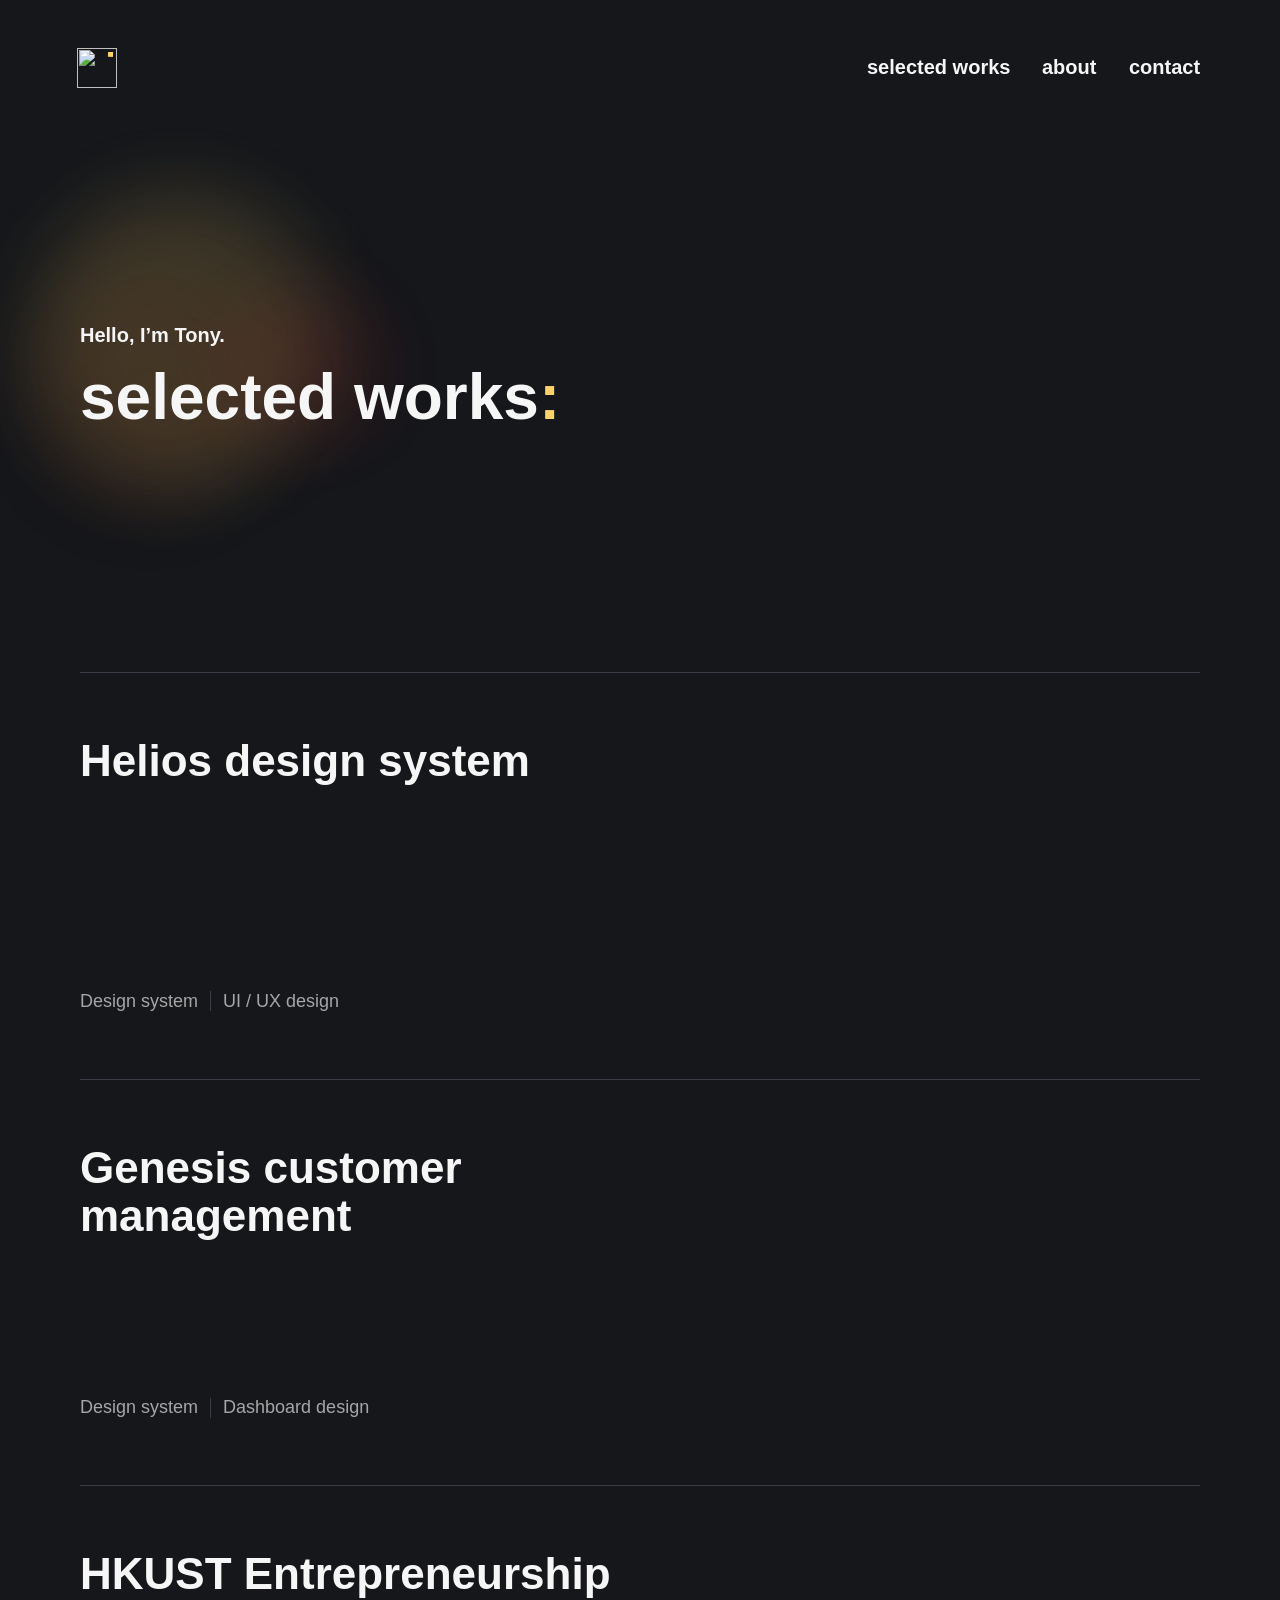
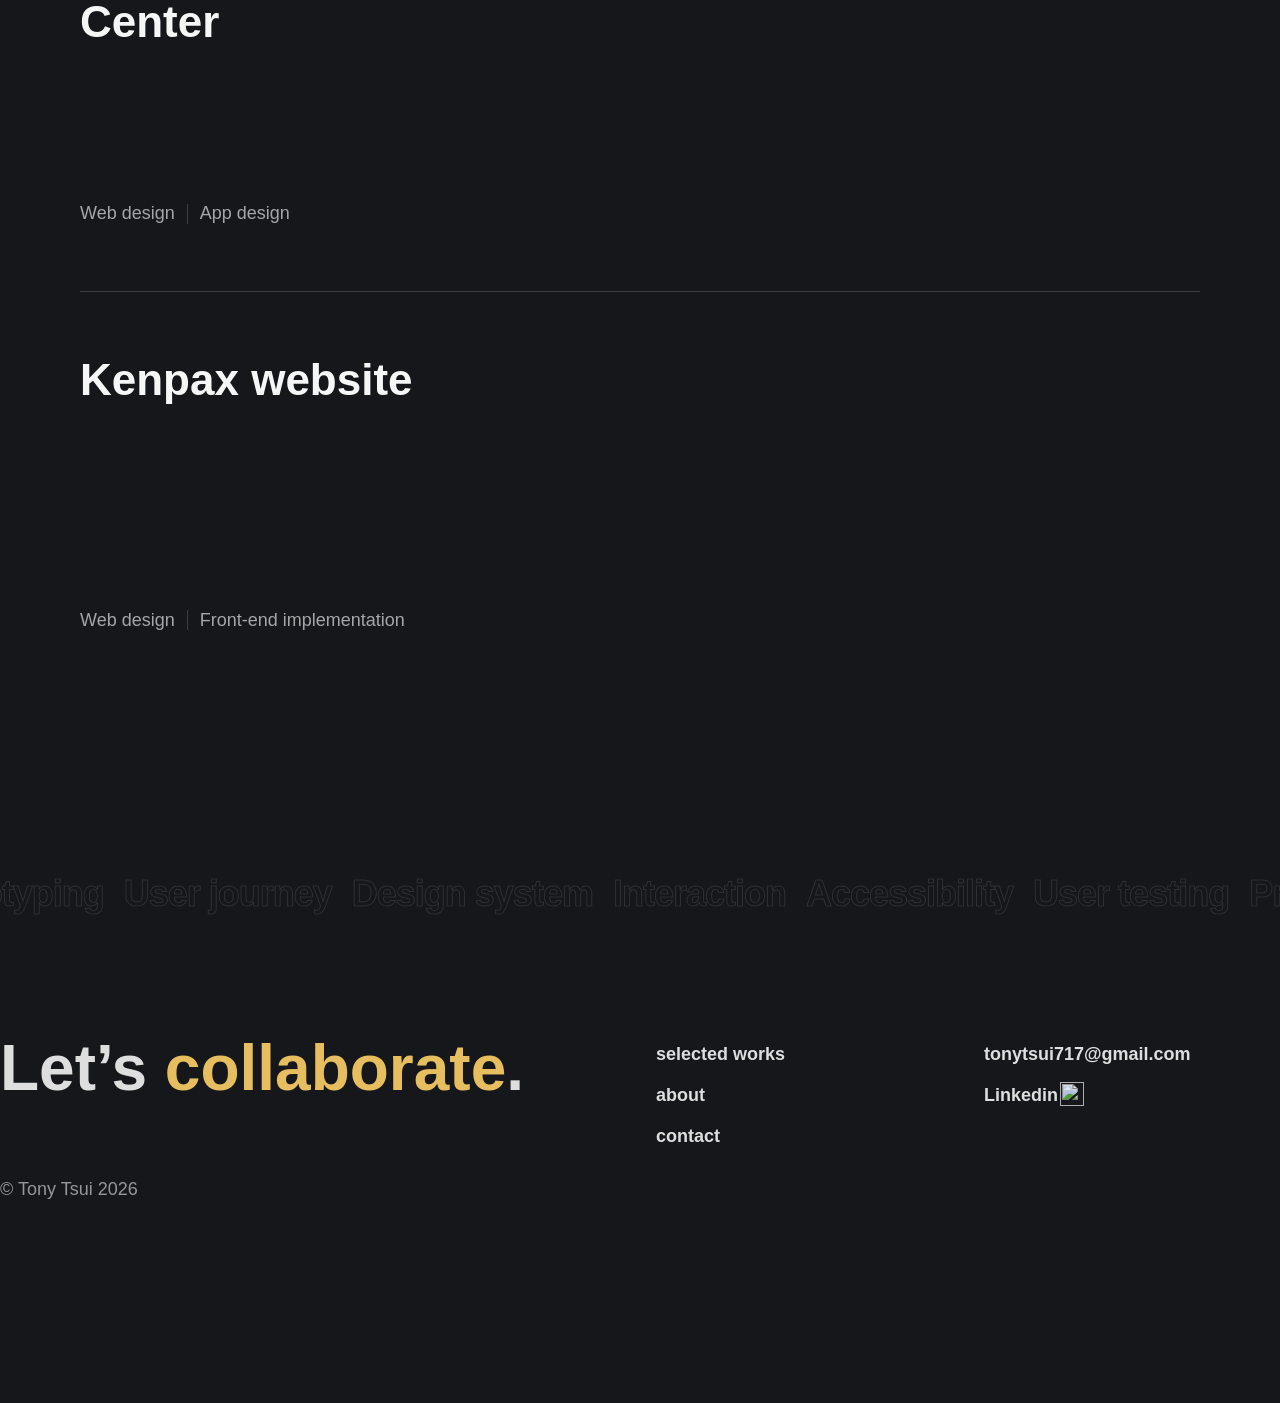
==== commit 1bdcf208: "push 20260926" ====
--- a/index.html
+++ b/index.html
@@ -1,4 +1,4 @@
-<!DOCTYPE html><!-- Handled by Exflow.site --><html data-wf-page="6278ef9351a57943be02096e" data-wf-site="6278ef9351a5790c0102096b"><head><meta charset="utf-8"/><link href="https://cdn.prod.website-files.com" rel="preconnect" /><title>Tony Tsui | UI UX Designer</title><meta content="Design Portfolio" name="description"/><meta content="width=device-width, initial-scale=1" name="viewport"/><meta content="Webflow" name="generator"/><link href="css/tonytsui02.webflow.shared.4b5d8e3d2.css" rel="stylesheet" type="text/css"  /><style>@media (min-width:992px) {html.w-mod-js:not(.w-mod-ix) [data-w-id="de32ca59-f0e5-7c08-3f59-9c65f18fc716"] {opacity:0;}}@media (max-width:991px) and (min-width:768px) {html.w-mod-js:not(.w-mod-ix) [data-w-id="de32ca59-f0e5-7c08-3f59-9c65f18fc716"] {opacity:0;}html.w-mod-js:not(.w-mod-ix) [data-w-id="6923a0b8-83aa-004f-5769-fa88b00ffc95"] {opacity:0;}html.w-mod-js:not(.w-mod-ix) [data-w-id="be50d044-cfad-4670-0cd6-1ba3ed18a542"] {opacity:0;-webkit-transform:translate3d(0, 16px, 0) scale3d(1, 1, 1) rotateX(0) rotateY(0) rotateZ(0) skew(0, 0);-moz-transform:translate3d(0, 16px, 0) scale3d(1, 1, 1) rotateX(0) rotateY(0) rotateZ(0) skew(0, 0);-ms-transform:translate3d(0, 16px, 0) scale3d(1, 1, 1) rotateX(0) rotateY(0) rotateZ(0) skew(0, 0);transform:translate3d(0, 16px, 0) scale3d(1, 1, 1) rotateX(0) rotateY(0) rotateZ(0) skew(0, 0);}html.w-mod-js:not(.w-mod-ix) [data-w-id="eabedd40-30b6-e64e-cd4c-3a2ceea18a16"] {opacity:0;-webkit-transform:translate3d(0, 16px, 0) scale3d(1, 1, 1) rotateX(0) rotateY(0) rotateZ(0) skew(0, 0);-moz-transform:translate3d(0, 16px, 0) scale3d(1, 1, 1) rotateX(0) rotateY(0) rotateZ(0) skew(0, 0);-ms-transform:translate3d(0, 16px, 0) scale3d(1, 1, 1) rotateX(0) rotateY(0) rotateZ(0) skew(0, 0);transform:translate3d(0, 16px, 0) scale3d(1, 1, 1) rotateX(0) rotateY(0) rotateZ(0) skew(0, 0);}html.w-mod-js:not(.w-mod-ix) [data-w-id="ac7abe5a-ec40-e906-8f0e-345cdcc91354"] {opacity:0;-webkit-transform:translate3d(0, 16px, 0) scale3d(1, 1, 1) rotateX(0) rotateY(0) rotateZ(0) skew(0, 0);-moz-transform:translate3d(0, 16px, 0) scale3d(1, 1, 1) rotateX(0) rotateY(0) rotateZ(0) skew(0, 0);-ms-transform:translate3d(0, 16px, 0) scale3d(1, 1, 1) rotateX(0) rotateY(0) rotateZ(0) skew(0, 0);transform:translate3d(0, 16px, 0) scale3d(1, 1, 1) rotateX(0) rotateY(0) rotateZ(0) skew(0, 0);}}@media (max-width:767px) and (min-width:480px) {html.w-mod-js:not(.w-mod-ix) [data-w-id="de32ca59-f0e5-7c08-3f59-9c65f18fc716"] {opacity:0;}html.w-mod-js:not(.w-mod-ix) [data-w-id="6923a0b8-83aa-004f-5769-fa88b00ffc95"] {opacity:0;}html.w-mod-js:not(.w-mod-ix) [data-w-id="be50d044-cfad-4670-0cd6-1ba3ed18a542"] {opacity:0;-webkit-transform:translate3d(0, 16px, 0) scale3d(1, 1, 1) rotateX(0) rotateY(0) rotateZ(0) skew(0, 0);-moz-transform:translate3d(0, 16px, 0) scale3d(1, 1, 1) rotateX(0) rotateY(0) rotateZ(0) skew(0, 0);-ms-transform:translate3d(0, 16px, 0) scale3d(1, 1, 1) rotateX(0) rotateY(0) rotateZ(0) skew(0, 0);transform:translate3d(0, 16px, 0) scale3d(1, 1, 1) rotateX(0) rotateY(0) rotateZ(0) skew(0, 0);}html.w-mod-js:not(.w-mod-ix) [data-w-id="eabedd40-30b6-e64e-cd4c-3a2ceea18a16"] {opacity:0;-webkit-transform:translate3d(0, 16px, 0) scale3d(1, 1, 1) rotateX(0) rotateY(0) rotateZ(0) skew(0, 0);-moz-transform:translate3d(0, 16px, 0) scale3d(1, 1, 1) rotateX(0) rotateY(0) rotateZ(0) skew(0, 0);-ms-transform:translate3d(0, 16px, 0) scale3d(1, 1, 1) rotateX(0) rotateY(0) rotateZ(0) skew(0, 0);transform:translate3d(0, 16px, 0) scale3d(1, 1, 1) rotateX(0) rotateY(0) rotateZ(0) skew(0, 0);}html.w-mod-js:not(.w-mod-ix) [data-w-id="ac7abe5a-ec40-e906-8f0e-345cdcc91354"] {opacity:0;-webkit-transform:translate3d(0, 16px, 0) scale3d(1, 1, 1) rotateX(0) rotateY(0) rotateZ(0) skew(0, 0);-moz-transform:translate3d(0, 16px, 0) scale3d(1, 1, 1) rotateX(0) rotateY(0) rotateZ(0) skew(0, 0);-ms-transform:translate3d(0, 16px, 0) scale3d(1, 1, 1) rotateX(0) rotateY(0) rotateZ(0) skew(0, 0);transform:translate3d(0, 16px, 0) scale3d(1, 1, 1) rotateX(0) rotateY(0) rotateZ(0) skew(0, 0);}}@media (max-width:479px) {html.w-mod-js:not(.w-mod-ix) [data-w-id="6923a0b8-83aa-004f-5769-fa88b00ffc95"] {opacity:0;}html.w-mod-js:not(.w-mod-ix) [data-w-id="be50d044-cfad-4670-0cd6-1ba3ed18a542"] {opacity:0;-webkit-transform:translate3d(0, 16px, 0) scale3d(1, 1, 1) rotateX(0) rotateY(0) rotateZ(0) skew(0, 0);-moz-transform:translate3d(0, 16px, 0) scale3d(1, 1, 1) rotateX(0) rotateY(0) rotateZ(0) skew(0, 0);-ms-transform:translate3d(0, 16px, 0) scale3d(1, 1, 1) rotateX(0) rotateY(0) rotateZ(0) skew(0, 0);transform:translate3d(0, 16px, 0) scale3d(1, 1, 1) rotateX(0) rotateY(0) rotateZ(0) skew(0, 0);}html.w-mod-js:not(.w-mod-ix) [data-w-id="eabedd40-30b6-e64e-cd4c-3a2ceea18a16"] {opacity:0;-webkit-transform:translate3d(0, 16px, 0) scale3d(1, 1, 1) rotateX(0) rotateY(0) rotateZ(0) skew(0, 0);-moz-transform:translate3d(0, 16px, 0) scale3d(1, 1, 1) rotateX(0) rotateY(0) rotateZ(0) skew(0, 0);-ms-transform:translate3d(0, 16px, 0) scale3d(1, 1, 1) rotateX(0) rotateY(0) rotateZ(0) skew(0, 0);transform:translate3d(0, 16px, 0) scale3d(1, 1, 1) rotateX(0) rotateY(0) rotateZ(0) skew(0, 0);}html.w-mod-js:not(.w-mod-ix) [data-w-id="ac7abe5a-ec40-e906-8f0e-345cdcc91354"] {opacity:0;-webkit-transform:translate3d(0, 16px, 0) scale3d(1, 1, 1) rotateX(0) rotateY(0) rotateZ(0) skew(0, 0);-moz-transform:translate3d(0, 16px, 0) scale3d(1, 1, 1) rotateX(0) rotateY(0) rotateZ(0) skew(0, 0);-ms-transform:translate3d(0, 16px, 0) scale3d(1, 1, 1) rotateX(0) rotateY(0) rotateZ(0) skew(0, 0);transform:translate3d(0, 16px, 0) scale3d(1, 1, 1) rotateX(0) rotateY(0) rotateZ(0) skew(0, 0);}}</style><style>html.w-mod-js:not(.w-mod-ix3) :is(.lighting-deco, .footer, .section, .text-xxl-bold, .image.horizontal) {visibility: hidden !important;}</style><link href="https://fonts.googleapis.com" rel="preconnect"/><link href="https://fonts.gstatic.com" rel="preconnect" /><script src="https://ajax.googleapis.com/ajax/libs/webfont/1.6.26/webfont.js" type="text/javascript"></script><script type="text/javascript">WebFont.load({  google: {    families: ["Rethink Sans:400,500,600,700,800"]  }});</script><script type="text/javascript">!function(o,c){var n=c.documentElement,t=" w-mod-";n.className+=t+"js",("ontouchstart"in o||o.DocumentTouch&&c instanceof DocumentTouch)&&(n.className+=t+"touch")}(window,document);</script><link href="https://cdn.prod.website-files.com/6278ef9351a5790c0102096b/6a7906ea44d33de72ee11192_logo-black.png" rel="icon" type="image/png" sizes="32x32" media="(prefers-color-scheme: light)"/><link href="https://cdn.prod.website-files.com/6278ef9351a5790c0102096b/6a7906c2f65628eece2cc0c5_logo-white.png" rel="icon" type="image/png" sizes="32x32" media="(prefers-color-scheme: dark)"/><link href="https://cdn.prod.website-files.com/6278ef9351a5790c0102096b/6a7906ea44d33de72ee11196_logo-black.png" rel="icon" type="image/png" sizes="48x48"/><link href="https://cdn.prod.website-files.com/6278ef9351a5790c0102096b/6a7906eaf65628eece2cc23e_logo-black.png" rel="apple-touch-icon" sizes="180x180"/><link href="https://cdn.prod.website-files.com/6278ef9351a5790c0102096b/6a7906ea59c23d27cd52f493_logo-black.png" rel="icon" type="image/png" sizes="192x192"/><link href="https://cdn.prod.website-files.com/6278ef9351a5790c0102096b/6a7906eacbc6c4bf9d275603_logo-black.png" rel="icon" type="image/png" sizes="512x512"/><style>
+<!DOCTYPE html><!-- Handled by Exflow.site --><html data-wf-page="6278ef9351a57943be02096e" data-wf-site="6278ef9351a5790c0102096b"><head><meta charset="utf-8"/><link href="https://cdn.prod.website-files.com" rel="preconnect" /><title>Tony Tsui | UI UX Designer</title><meta content="Design Portfolio" name="description"/><meta content="width=device-width, initial-scale=1" name="viewport"/><meta content="Webflow" name="generator"/><link href="css/tonytsui02.webflow.shared.3e9232cb9.css" rel="stylesheet" type="text/css"  /><style>@media (min-width:992px) {html.w-mod-js:not(.w-mod-ix) [data-w-id="de32ca59-f0e5-7c08-3f59-9c65f18fc716"] {opacity:0;}}@media (max-width:991px) and (min-width:768px) {html.w-mod-js:not(.w-mod-ix) [data-w-id="de32ca59-f0e5-7c08-3f59-9c65f18fc716"] {opacity:0;}html.w-mod-js:not(.w-mod-ix) [data-w-id="6923a0b8-83aa-004f-5769-fa88b00ffc95"] {opacity:0;}html.w-mod-js:not(.w-mod-ix) [data-w-id="be50d044-cfad-4670-0cd6-1ba3ed18a542"] {opacity:0;-webkit-transform:translate3d(0, 16px, 0) scale3d(1, 1, 1) rotateX(0) rotateY(0) rotateZ(0) skew(0, 0);-moz-transform:translate3d(0, 16px, 0) scale3d(1, 1, 1) rotateX(0) rotateY(0) rotateZ(0) skew(0, 0);-ms-transform:translate3d(0, 16px, 0) scale3d(1, 1, 1) rotateX(0) rotateY(0) rotateZ(0) skew(0, 0);transform:translate3d(0, 16px, 0) scale3d(1, 1, 1) rotateX(0) rotateY(0) rotateZ(0) skew(0, 0);}html.w-mod-js:not(.w-mod-ix) [data-w-id="eabedd40-30b6-e64e-cd4c-3a2ceea18a16"] {opacity:0;-webkit-transform:translate3d(0, 16px, 0) scale3d(1, 1, 1) rotateX(0) rotateY(0) rotateZ(0) skew(0, 0);-moz-transform:translate3d(0, 16px, 0) scale3d(1, 1, 1) rotateX(0) rotateY(0) rotateZ(0) skew(0, 0);-ms-transform:translate3d(0, 16px, 0) scale3d(1, 1, 1) rotateX(0) rotateY(0) rotateZ(0) skew(0, 0);transform:translate3d(0, 16px, 0) scale3d(1, 1, 1) rotateX(0) rotateY(0) rotateZ(0) skew(0, 0);}html.w-mod-js:not(.w-mod-ix) [data-w-id="ac7abe5a-ec40-e906-8f0e-345cdcc91354"] {opacity:0;-webkit-transform:translate3d(0, 16px, 0) scale3d(1, 1, 1) rotateX(0) rotateY(0) rotateZ(0) skew(0, 0);-moz-transform:translate3d(0, 16px, 0) scale3d(1, 1, 1) rotateX(0) rotateY(0) rotateZ(0) skew(0, 0);-ms-transform:translate3d(0, 16px, 0) scale3d(1, 1, 1) rotateX(0) rotateY(0) rotateZ(0) skew(0, 0);transform:translate3d(0, 16px, 0) scale3d(1, 1, 1) rotateX(0) rotateY(0) rotateZ(0) skew(0, 0);}}@media (max-width:767px) and (min-width:480px) {html.w-mod-js:not(.w-mod-ix) [data-w-id="de32ca59-f0e5-7c08-3f59-9c65f18fc716"] {opacity:0;}html.w-mod-js:not(.w-mod-ix) [data-w-id="6923a0b8-83aa-004f-5769-fa88b00ffc95"] {opacity:0;}html.w-mod-js:not(.w-mod-ix) [data-w-id="be50d044-cfad-4670-0cd6-1ba3ed18a542"] {opacity:0;-webkit-transform:translate3d(0, 16px, 0) scale3d(1, 1, 1) rotateX(0) rotateY(0) rotateZ(0) skew(0, 0);-moz-transform:translate3d(0, 16px, 0) scale3d(1, 1, 1) rotateX(0) rotateY(0) rotateZ(0) skew(0, 0);-ms-transform:translate3d(0, 16px, 0) scale3d(1, 1, 1) rotateX(0) rotateY(0) rotateZ(0) skew(0, 0);transform:translate3d(0, 16px, 0) scale3d(1, 1, 1) rotateX(0) rotateY(0) rotateZ(0) skew(0, 0);}html.w-mod-js:not(.w-mod-ix) [data-w-id="eabedd40-30b6-e64e-cd4c-3a2ceea18a16"] {opacity:0;-webkit-transform:translate3d(0, 16px, 0) scale3d(1, 1, 1) rotateX(0) rotateY(0) rotateZ(0) skew(0, 0);-moz-transform:translate3d(0, 16px, 0) scale3d(1, 1, 1) rotateX(0) rotateY(0) rotateZ(0) skew(0, 0);-ms-transform:translate3d(0, 16px, 0) scale3d(1, 1, 1) rotateX(0) rotateY(0) rotateZ(0) skew(0, 0);transform:translate3d(0, 16px, 0) scale3d(1, 1, 1) rotateX(0) rotateY(0) rotateZ(0) skew(0, 0);}html.w-mod-js:not(.w-mod-ix) [data-w-id="ac7abe5a-ec40-e906-8f0e-345cdcc91354"] {opacity:0;-webkit-transform:translate3d(0, 16px, 0) scale3d(1, 1, 1) rotateX(0) rotateY(0) rotateZ(0) skew(0, 0);-moz-transform:translate3d(0, 16px, 0) scale3d(1, 1, 1) rotateX(0) rotateY(0) rotateZ(0) skew(0, 0);-ms-transform:translate3d(0, 16px, 0) scale3d(1, 1, 1) rotateX(0) rotateY(0) rotateZ(0) skew(0, 0);transform:translate3d(0, 16px, 0) scale3d(1, 1, 1) rotateX(0) rotateY(0) rotateZ(0) skew(0, 0);}}@media (max-width:479px) {html.w-mod-js:not(.w-mod-ix) [data-w-id="6923a0b8-83aa-004f-5769-fa88b00ffc95"] {opacity:0;}html.w-mod-js:not(.w-mod-ix) [data-w-id="be50d044-cfad-4670-0cd6-1ba3ed18a542"] {opacity:0;-webkit-transform:translate3d(0, 16px, 0) scale3d(1, 1, 1) rotateX(0) rotateY(0) rotateZ(0) skew(0, 0);-moz-transform:translate3d(0, 16px, 0) scale3d(1, 1, 1) rotateX(0) rotateY(0) rotateZ(0) skew(0, 0);-ms-transform:translate3d(0, 16px, 0) scale3d(1, 1, 1) rotateX(0) rotateY(0) rotateZ(0) skew(0, 0);transform:translate3d(0, 16px, 0) scale3d(1, 1, 1) rotateX(0) rotateY(0) rotateZ(0) skew(0, 0);}html.w-mod-js:not(.w-mod-ix) [data-w-id="eabedd40-30b6-e64e-cd4c-3a2ceea18a16"] {opacity:0;-webkit-transform:translate3d(0, 16px, 0) scale3d(1, 1, 1) rotateX(0) rotateY(0) rotateZ(0) skew(0, 0);-moz-transform:translate3d(0, 16px, 0) scale3d(1, 1, 1) rotateX(0) rotateY(0) rotateZ(0) skew(0, 0);-ms-transform:translate3d(0, 16px, 0) scale3d(1, 1, 1) rotateX(0) rotateY(0) rotateZ(0) skew(0, 0);transform:translate3d(0, 16px, 0) scale3d(1, 1, 1) rotateX(0) rotateY(0) rotateZ(0) skew(0, 0);}html.w-mod-js:not(.w-mod-ix) [data-w-id="ac7abe5a-ec40-e906-8f0e-345cdcc91354"] {opacity:0;-webkit-transform:translate3d(0, 16px, 0) scale3d(1, 1, 1) rotateX(0) rotateY(0) rotateZ(0) skew(0, 0);-moz-transform:translate3d(0, 16px, 0) scale3d(1, 1, 1) rotateX(0) rotateY(0) rotateZ(0) skew(0, 0);-ms-transform:translate3d(0, 16px, 0) scale3d(1, 1, 1) rotateX(0) rotateY(0) rotateZ(0) skew(0, 0);transform:translate3d(0, 16px, 0) scale3d(1, 1, 1) rotateX(0) rotateY(0) rotateZ(0) skew(0, 0);}}</style><style>html.w-mod-js:not(.w-mod-ix3) :is(.bg-circle-03, .selected-work-content .text-xxl-bold, .image.horizontal, .lighting-deco, .footer, .section, [data-wf-target*='["6278ef9351a57943be02096e","fceab657-a8dd-7636-14bd-3417bdd56825"]'], .text-title, .section .section) {visibility: hidden !important;}</style><link href="https://fonts.googleapis.com" rel="preconnect"/><link href="https://fonts.gstatic.com" rel="preconnect" /><script src="https://ajax.googleapis.com/ajax/libs/webfont/1.6.26/webfont.js" type="text/javascript"></script><script type="text/javascript">WebFont.load({  google: {    families: ["Rethink Sans:400,500,600,700,800"]  }});</script><script type="text/javascript">!function(o,c){var n=c.documentElement,t=" w-mod-";n.className+=t+"js",("ontouchstart"in o||o.DocumentTouch&&c instanceof DocumentTouch)&&(n.className+=t+"touch")}(window,document);</script><link href="https://cdn.prod.website-files.com/6278ef9351a5790c0102096b/6a7906ea44d33de72ee11192_logo-black.png" rel="icon" type="image/png" sizes="32x32" media="(prefers-color-scheme: light)"/><link href="https://cdn.prod.website-files.com/6278ef9351a5790c0102096b/6a7906c2f65628eece2cc0c5_logo-white.png" rel="icon" type="image/png" sizes="32x32" media="(prefers-color-scheme: dark)"/><link href="https://cdn.prod.website-files.com/6278ef9351a5790c0102096b/6a7906ea44d33de72ee11196_logo-black.png" rel="icon" type="image/png" sizes="48x48"/><link href="https://cdn.prod.website-files.com/6278ef9351a5790c0102096b/6a7906eaf65628eece2cc23e_logo-black.png" rel="apple-touch-icon" sizes="180x180"/><link href="https://cdn.prod.website-files.com/6278ef9351a5790c0102096b/6a7906ea59c23d27cd52f493_logo-black.png" rel="icon" type="image/png" sizes="192x192"/><link href="https://cdn.prod.website-files.com/6278ef9351a5790c0102096b/6a7906eacbc6c4bf9d275603_logo-black.png" rel="icon" type="image/png" sizes="512x512"/><style>
 
   html {
     overflow: -moz-hidden-unscrollable;
@@ -10,7 +10,7 @@
   }
 
 </style>
-</head><body class="body"><div class="nav-bar"><a href="/" aria-current="page" class="page-link logo w-inline-block w--current"><div class="page-link-wrapper logo"><img src="https://cdn.prod.website-files.com/6278ef9351a5790c0102096b/6a79284f43976ccdbc789855_logo-base.svg" loading="lazy" alt="" class="image-logo"/><div class="logo-yellow-dot"></div></div></a><div class="nav-link-wrapper"><a href="#selected-works-section" class="page-link-anchor w-inline-block"><div class="page-link-wrapper"><div class="text-medium-bold">selected works</div><div class="page-link-line"></div></div></a><a href="/about" class="page-link w-inline-block"><div class="page-link-wrapper"><div class="text-medium-bold">about</div><div class="page-link-line"></div></div></a><a href="/contact" class="page-link w-inline-block"><div class="page-link-wrapper"><div class="text-medium-bold">contact</div><div class="page-link-line"></div></div></a></div><div class="hamburger-wrapper"><div class="hamburger-line-3"></div><div class="hamburger-line-2"></div><div class="hamburger-line-1"></div></div></div><div data-w-id="6923a0b8-83aa-004f-5769-fa88b00ffc95" class="hamburger-menu"><a data-w-id="be50d044-cfad-4670-0cd6-1ba3ed18a542" href="#selected-works-section" class="hamburger-link-anchor w-inline-block"><div class="text-large-bold">selected work</div></a><a data-w-id="eabedd40-30b6-e64e-cd4c-3a2ceea18a16" href="/about" class="hamburger-link w-inline-block"><div class="text-large-bold">about</div></a><a data-w-id="ac7abe5a-ec40-e906-8f0e-345cdcc91354" href="/contact" class="hamburger-link w-inline-block"><div class="text-large-bold">contact</div></a></div><div class="noise"></div><div style="display:flex" class="cursor-wrapper-2"><div data-w-id="de32ca59-f0e5-7c08-3f59-9c65f18fc716" class="mouse-block"><img src="https://cdn.prod.website-files.com/6278ef9351a5790c0102096b/6278ef9351a579a5c7020a13_arrow-black-link.svg" loading="lazy" style="opacity:0" alt="" class="mouse-arrow"/></div></div><div class="page-content"><div class="main-content"><div class="lighting-deco"><div class="bg-circle-03"></div><div class="bg-circle-02"></div><div class="bg-cirlce-01"></div></div><div class="grid-wrapper"><div class="section"><div class="flex-32 max-width-880"><div class="flex-12"><div class="text-medium-bold">Hello, I’m Tony.</div><div class="text-title">selected works<span class="yellow">.</span></div></div></div></div><div id="selected-works-section" class="spacer-240"></div><div class="section"><div class="flex-32"><div class="selected-work-list"><div class="selected-work-block"><div class="line-grey"></div><a data-w-id="f5eea210-4627-59ea-b22f-266c9508238e" href="/helios-design-system" class="selected-work-content w-inline-block"><div class="flex-horizonal-32 selected-work"><div class="selected-work-header"><div class="text-xxl-bold">Helios design system</div><div class="flex-horizontal-12 selected-work-description"><div class="text-small-regular light-grey">Design system</div><div class="line-vertical"></div><div class="text-small-regular light-grey">UI / UX design</div></div></div></div><div class="selected-work-image-wrapper"><div class="selected-work-image-flex"><img src="https://cdn.prod.website-files.com/6278ef9351a5790c0102096b/6a816eea21e78077738b9fb9_work-main-Helios.avif" loading="lazy" width="Auto" sizes="(max-width: 1800px) 100vw, 1800px" alt="" srcset="https://cdn.prod.website-files.com/6278ef9351a5790c0102096b/6a816eea21e78077738b9fb9_work-main-Helios-p-500.avif 500w, https://cdn.prod.website-files.com/6278ef9351a5790c0102096b/6a816eea21e78077738b9fb9_work-main-Helios-p-800.avif 800w, https://cdn.prod.website-files.com/6278ef9351a5790c0102096b/6a816eea21e78077738b9fb9_work-main-Helios-p-1080.avif 1080w, https://cdn.prod.website-files.com/6278ef9351a5790c0102096b/6a816eea21e78077738b9fb9_work-main-Helios-p-1600.avif 1600w, https://cdn.prod.website-files.com/6278ef9351a5790c0102096b/6a816eea21e78077738b9fb9_work-main-Helios.avif 1800w" class="selected-work-image"/></div></div></a></div><div class="selected-work-block"><div class="line-grey"></div><a href="/genesis-customer-management" class="selected-work-content w-inline-block"><div class="flex-horizonal-32 selected-work"><div class="selected-work-header"><div class="text-xxl-bold">Genesis customer management</div><div class="flex-horizontal-12 selected-work-description"><div class="text-small-regular light-grey">Design system</div><div class="line-vertical"></div><div class="text-small-regular light-grey">Dashboard design</div></div></div></div><div class="selected-work-image-wrapper"><div class="selected-work-image-flex"><img src="https://cdn.prod.website-files.com/6278ef9351a5790c0102096b/6a816eff4a6415e28662fb10_work-main-Wynn.avif" loading="lazy" width="Auto" sizes="(max-width: 1800px) 100vw, 1800px" alt="" srcset="https://cdn.prod.website-files.com/6278ef9351a5790c0102096b/6a816eff4a6415e28662fb10_work-main-Wynn-p-500.avif 500w, https://cdn.prod.website-files.com/6278ef9351a5790c0102096b/6a816eff4a6415e28662fb10_work-main-Wynn-p-800.avif 800w, https://cdn.prod.website-files.com/6278ef9351a5790c0102096b/6a816eff4a6415e28662fb10_work-main-Wynn-p-1080.avif 1080w, https://cdn.prod.website-files.com/6278ef9351a5790c0102096b/6a816eff4a6415e28662fb10_work-main-Wynn-p-1600.avif 1600w, https://cdn.prod.website-files.com/6278ef9351a5790c0102096b/6a816eff4a6415e28662fb10_work-main-Wynn.avif 1800w" class="selected-work-image"/></div></div></a></div><div class="selected-work-block"><div class="line-grey"></div><a href="/hkust-entrepreneurship-center" class="selected-work-content w-inline-block"><div class="flex-horizonal-32 selected-work"><div class="selected-work-header"><div class="text-xxl-bold">HKUST Entrepreneurship Center</div><div class="flex-horizontal-12 selected-work-description"><div class="text-small-regular light-grey">Web design</div><div class="line-vertical"></div><div class="text-small-regular light-grey">App design</div></div></div></div><div class="selected-work-image-wrapper"><div class="selected-work-image-flex"><img src="https://cdn.prod.website-files.com/6278ef9351a5790c0102096b/6a816ee62dfe53624a9a3157_work-main-HKUST.avif" loading="lazy" width="Auto" sizes="(max-width: 1800px) 100vw, 1800px" alt="" srcset="https://cdn.prod.website-files.com/6278ef9351a5790c0102096b/6a816ee62dfe53624a9a3157_work-main-HKUST-p-500.avif 500w, https://cdn.prod.website-files.com/6278ef9351a5790c0102096b/6a816ee62dfe53624a9a3157_work-main-HKUST-p-800.avif 800w, https://cdn.prod.website-files.com/6278ef9351a5790c0102096b/6a816ee62dfe53624a9a3157_work-main-HKUST-p-1080.avif 1080w, https://cdn.prod.website-files.com/6278ef9351a5790c0102096b/6a816ee62dfe53624a9a3157_work-main-HKUST-p-1600.avif 1600w, https://cdn.prod.website-files.com/6278ef9351a5790c0102096b/6a816ee62dfe53624a9a3157_work-main-HKUST.avif 1800w" class="selected-work-image"/></div></div></a></div><div class="selected-work-block"><div class="line-grey"></div><a href="/kenpax-website" class="selected-work-content w-inline-block"><div class="flex-horizonal-32 selected-work"><div class="selected-work-header"><div class="text-xxl-bold">Kenpax website</div><div class="flex-horizontal-12 selected-work-description"><div class="text-small-regular light-grey">Web design</div><div class="line-vertical"></div><div class="text-small-regular light-grey">Front-end implementation</div></div></div></div><div class="selected-work-image-wrapper"><div class="selected-work-image-flex"><img src="https://cdn.prod.website-files.com/6278ef9351a5790c0102096b/6a816f0c1c4e4e5a87b56010_work-main-Kenpax.avif" loading="lazy" width="Auto" sizes="(max-width: 1800px) 100vw, 1800px" alt="" srcset="https://cdn.prod.website-files.com/6278ef9351a5790c0102096b/6a816f0c1c4e4e5a87b56010_work-main-Kenpax-p-500.avif 500w, https://cdn.prod.website-files.com/6278ef9351a5790c0102096b/6a816f0c1c4e4e5a87b56010_work-main-Kenpax-p-800.avif 800w, https://cdn.prod.website-files.com/6278ef9351a5790c0102096b/6a816f0c1c4e4e5a87b56010_work-main-Kenpax-p-1080.avif 1080w, https://cdn.prod.website-files.com/6278ef9351a5790c0102096b/6a816f0c1c4e4e5a87b56010_work-main-Kenpax-p-1600.avif 1600w, https://cdn.prod.website-files.com/6278ef9351a5790c0102096b/6a816f0c1c4e4e5a87b56010_work-main-Kenpax.avif 1800w" class="selected-work-image"/></div></div></a></div></div></div></div></div><div class="spacer-240"></div></div></div><div class="footer"><div class="footer-marquee"><div class="marquee-content"><div class="text-marquee">Prototyping</div><div class="text-marquee">User journey</div><div class="text-marquee">Design system</div><div class="text-marquee">Interaction</div><div class="text-marquee">Accessibility</div><div class="text-marquee">User testing</div></div><div class="marquee-content"><div class="text-marquee">Prototyping</div><div class="text-marquee">User journey</div><div class="text-marquee">Design system</div><div class="text-marquee">Interaction</div><div class="text-marquee">Accessibility</div><div class="text-marquee">User testing</div></div><div class="marquee-content"><div class="text-marquee">Prototyping</div><div class="text-marquee">User journey</div><div class="text-marquee">Design system</div><div class="text-marquee">Interaction</div><div class="text-marquee">Accessibility</div><div class="text-marquee">User testing</div></div><div class="marquee-content"><div class="text-marquee">Prototyping</div><div class="text-marquee">User journey</div><div class="text-marquee">Design system</div><div class="text-marquee">Interaction</div><div class="text-marquee">Accessibility</div><div class="text-marquee">User testing</div></div><div class="marquee-content"><div class="text-marquee">Prototyping</div><div class="text-marquee">User journey</div><div class="text-marquee">Design system</div><div class="text-marquee">Interaction</div><div class="text-marquee">Accessibility</div><div class="text-marquee">User testing</div></div><div class="marquee-content"><div class="text-marquee">Prototyping</div><div class="text-marquee">User journey</div><div class="text-marquee">Design system</div><div class="text-marquee">Interaction</div><div class="text-marquee">Accessibility</div><div class="text-marquee">User testing</div></div><div class="marquee-content"><div class="text-marquee">Prototyping</div><div class="text-marquee">User journey</div><div class="text-marquee">Design system</div><div class="text-marquee">Interaction</div><div class="text-marquee">Accessibility</div><div class="text-marquee">User testing</div></div><div class="marquee-content"><div class="text-marquee">Prototyping</div><div class="text-marquee">User journey</div><div class="text-marquee">Design system</div><div class="text-marquee">Interaction</div><div class="text-marquee">Accessibility</div><div class="text-marquee">User testing</div></div></div><div class="grid-wrapper footer-wrapper"><div class="flex-horizonal-32 footer-content"><div class="flex-32"><div class="text-title">Let’s <span class="yellow">collaborate</span>.</div></div><div class="flex-horizonal-32 footer-link-list"><div class="flex-12"><a href="#selected-works-section" class="footer-link-anchor w-inline-block"><div class="text-small-bold">selected works</div><div class="page-link-line"></div></a><a href="/about" class="footer-link w-inline-block"><div class="text-small-bold">about</div><div class="page-link-line"></div></a><a href="/contact" class="footer-link w-inline-block"><div class="text-small-bold">contact</div><div class="page-link-line"></div></a></div><div class="flex-12"><a href="mailto:tonytsui717@gmail.com?subject=Leave%20a%20message%20to%20Tony" class="footer-link w-inline-block"><div class="text-small-bold">tonytsui717@gmail.com</div><div class="page-link-line"></div></a><a href="https://www.linkedin.com/in/tonytsui-/" target="_blank" class="footer-link w-inline-block"><div class="flex-horizontal-2"><div class="text-small-bold">Linkedin</div><img src="https://cdn.prod.website-files.com/6278ef9351a5790c0102096b/6278ef9351a579672f020a12_arrow-white-link%20(1).svg" loading="lazy" alt="" class="external-link-icon"/></div><div class="page-link-line"></div></a></div></div></div><div class="text-small-regular light-grey">© Tony Tsui 2026</div></div></div><script src="js/jquery.js?site=6278ef9351a5790c0102096b" type="text/javascript"  ></script><script src="js/webflow.schunk.a3140c51201be139.js" type="text/javascript"  ></script><script src="js/webflow.schunk.3dc4f4a067638c9a.js" type="text/javascript"  ></script><script src="js/webflow-script.js" type="text/javascript"  ></script><script src="js/gsap.min.js" type="text/javascript"></script><script src="js/scrolltrigger.min.js" type="text/javascript"></script><script src="js/splittext.min.js" type="text/javascript"></script><script src="js/customease.min.js" type="text/javascript"></script><script src="js/customwiggle.min.js" type="text/javascript"></script><style>
+</head><body class="body"><div class="nav-bar"><a href="/" aria-current="page" class="page-link logo w-inline-block w--current"><div class="page-link-wrapper logo"><img src="https://cdn.prod.website-files.com/6278ef9351a5790c0102096b/6a79284f43976ccdbc789855_logo-base.svg" loading="lazy" alt="" class="image-logo"/><div class="logo-yellow-dot"></div></div></a><div class="nav-link-wrapper"><a href="#selected-works-section" class="page-link-anchor w-inline-block"><div class="page-link-wrapper"><div class="text-medium-bold">selected works</div><div class="page-link-line"></div></div></a><a href="/about" class="page-link w-inline-block"><div class="page-link-wrapper"><div class="text-medium-bold">about</div><div class="page-link-line"></div></div></a><a href="/contact" class="page-link w-inline-block"><div class="page-link-wrapper"><div class="text-medium-bold">contact</div><div class="page-link-line"></div></div></a></div><div class="hamburger-wrapper"><div class="hamburger-line-3"></div><div class="hamburger-line-2"></div><div class="hamburger-line-1"></div></div></div><div data-w-id="6923a0b8-83aa-004f-5769-fa88b00ffc95" class="hamburger-menu"><a data-w-id="be50d044-cfad-4670-0cd6-1ba3ed18a542" href="#selected-works-section" class="hamburger-link-anchor w-inline-block"><div class="text-large-bold">selected work</div></a><a data-w-id="eabedd40-30b6-e64e-cd4c-3a2ceea18a16" href="/about" class="hamburger-link w-inline-block"><div class="text-large-bold">about</div></a><a data-w-id="ac7abe5a-ec40-e906-8f0e-345cdcc91354" href="/contact" class="hamburger-link w-inline-block"><div class="text-large-bold">contact</div></a></div><div class="noise"></div><div style="display:flex" class="cursor-wrapper-2"><div data-w-id="de32ca59-f0e5-7c08-3f59-9c65f18fc716" class="mouse-block"><img src="https://cdn.prod.website-files.com/6278ef9351a5790c0102096b/6278ef9351a579a5c7020a13_arrow-black-link.svg" loading="lazy" style="opacity:0" alt="" class="mouse-arrow"/></div></div><div class="page-content"><div class="main-content"><div class="lighting-deco"><div class="bg-circle-03"></div><div class="bg-circle-02"></div><div class="bg-cirlce-01"></div></div><div class="grid-wrapper"><div class="selected-work-hero"><div class="flex-32 max-width-880"><div class="flex-12"><div data-wf-target="[[[&quot;6278ef9351a57943be02096e&quot;,&quot;fceab657-a8dd-7636-14bd-3417bdd56825&quot;],[]]]" class="text-medium-bold">Hello, I’m Tony.</div><div class="text-title">selected works<span class="yellow">:</span></div></div></div></div><div id="selected-works-section" class="spacer-240"></div><div class="section"><div class="flex-32"><div class="selected-work-list"><div class="selected-work-block"><div class="line-grey"></div><a data-w-id="f5eea210-4627-59ea-b22f-266c9508238e" href="/helios-design-system" class="selected-work-content w-inline-block"><div class="flex-horizonal-32 selected-work"><div class="selected-work-header"><div class="text-xxl-bold">Helios design system</div><div class="flex-horizontal-12 selected-work-description"><div class="text-small-regular light-grey">Design system</div><div class="line-vertical"></div><div class="text-small-regular light-grey">UI / UX design</div></div></div></div><div class="selected-work-image-wrapper"><div class="selected-work-image-flex"><img src="https://cdn.prod.website-files.com/6278ef9351a5790c0102096b/6a816eea21e78077738b9fb9_work-main-Helios.avif" loading="lazy" width="Auto" sizes="(max-width: 1800px) 100vw, 1800px" alt="" srcset="https://cdn.prod.website-files.com/6278ef9351a5790c0102096b/6a816eea21e78077738b9fb9_work-main-Helios-p-500.avif 500w, https://cdn.prod.website-files.com/6278ef9351a5790c0102096b/6a816eea21e78077738b9fb9_work-main-Helios-p-800.avif 800w, https://cdn.prod.website-files.com/6278ef9351a5790c0102096b/6a816eea21e78077738b9fb9_work-main-Helios-p-1080.avif 1080w, https://cdn.prod.website-files.com/6278ef9351a5790c0102096b/6a816eea21e78077738b9fb9_work-main-Helios-p-1600.avif 1600w, https://cdn.prod.website-files.com/6278ef9351a5790c0102096b/6a816eea21e78077738b9fb9_work-main-Helios.avif 1800w" class="selected-work-image"/></div></div></a></div><div class="selected-work-block"><div class="line-grey"></div><a href="/genesis-customer-management" class="selected-work-content w-inline-block"><div class="flex-horizonal-32 selected-work"><div class="selected-work-header"><div class="text-xxl-bold">Genesis customer management</div><div class="flex-horizontal-12 selected-work-description"><div class="text-small-regular light-grey">Design system</div><div class="line-vertical"></div><div class="text-small-regular light-grey">Dashboard design</div></div></div></div><div class="selected-work-image-wrapper"><div class="selected-work-image-flex"><img src="https://cdn.prod.website-files.com/6278ef9351a5790c0102096b/6a816eff4a6415e28662fb10_work-main-Wynn.avif" loading="lazy" width="Auto" sizes="(max-width: 1800px) 100vw, 1800px" alt="" srcset="https://cdn.prod.website-files.com/6278ef9351a5790c0102096b/6a816eff4a6415e28662fb10_work-main-Wynn-p-500.avif 500w, https://cdn.prod.website-files.com/6278ef9351a5790c0102096b/6a816eff4a6415e28662fb10_work-main-Wynn-p-800.avif 800w, https://cdn.prod.website-files.com/6278ef9351a5790c0102096b/6a816eff4a6415e28662fb10_work-main-Wynn-p-1080.avif 1080w, https://cdn.prod.website-files.com/6278ef9351a5790c0102096b/6a816eff4a6415e28662fb10_work-main-Wynn-p-1600.avif 1600w, https://cdn.prod.website-files.com/6278ef9351a5790c0102096b/6a816eff4a6415e28662fb10_work-main-Wynn.avif 1800w" class="selected-work-image"/></div></div></a></div><div class="selected-work-block"><div class="line-grey"></div><a href="/hkust-entrepreneurship-center" class="selected-work-content w-inline-block"><div class="flex-horizonal-32 selected-work"><div class="selected-work-header"><div class="text-xxl-bold">HKUST Entrepreneurship Center</div><div class="flex-horizontal-12 selected-work-description"><div class="text-small-regular light-grey">Web design</div><div class="line-vertical"></div><div class="text-small-regular light-grey">App design</div></div></div></div><div class="selected-work-image-wrapper"><div class="selected-work-image-flex"><img src="https://cdn.prod.website-files.com/6278ef9351a5790c0102096b/6a816ee62dfe53624a9a3157_work-main-HKUST.avif" loading="lazy" width="Auto" sizes="(max-width: 1800px) 100vw, 1800px" alt="" srcset="https://cdn.prod.website-files.com/6278ef9351a5790c0102096b/6a816ee62dfe53624a9a3157_work-main-HKUST-p-500.avif 500w, https://cdn.prod.website-files.com/6278ef9351a5790c0102096b/6a816ee62dfe53624a9a3157_work-main-HKUST-p-800.avif 800w, https://cdn.prod.website-files.com/6278ef9351a5790c0102096b/6a816ee62dfe53624a9a3157_work-main-HKUST-p-1080.avif 1080w, https://cdn.prod.website-files.com/6278ef9351a5790c0102096b/6a816ee62dfe53624a9a3157_work-main-HKUST-p-1600.avif 1600w, https://cdn.prod.website-files.com/6278ef9351a5790c0102096b/6a816ee62dfe53624a9a3157_work-main-HKUST.avif 1800w" class="selected-work-image"/></div></div></a></div><div class="selected-work-block"><div class="line-grey"></div><a href="/kenpax-website" class="selected-work-content w-inline-block"><div class="flex-horizonal-32 selected-work"><div class="selected-work-header"><div class="text-xxl-bold">Kenpax website</div><div class="flex-horizontal-12 selected-work-description"><div class="text-small-regular light-grey">Web design</div><div class="line-vertical"></div><div class="text-small-regular light-grey">Front-end implementation</div></div></div></div><div class="selected-work-image-wrapper"><div class="selected-work-image-flex"><img src="https://cdn.prod.website-files.com/6278ef9351a5790c0102096b/6a816f0c1c4e4e5a87b56010_work-main-Kenpax.avif" loading="lazy" width="Auto" sizes="(max-width: 1800px) 100vw, 1800px" alt="" srcset="https://cdn.prod.website-files.com/6278ef9351a5790c0102096b/6a816f0c1c4e4e5a87b56010_work-main-Kenpax-p-500.avif 500w, https://cdn.prod.website-files.com/6278ef9351a5790c0102096b/6a816f0c1c4e4e5a87b56010_work-main-Kenpax-p-800.avif 800w, https://cdn.prod.website-files.com/6278ef9351a5790c0102096b/6a816f0c1c4e4e5a87b56010_work-main-Kenpax-p-1080.avif 1080w, https://cdn.prod.website-files.com/6278ef9351a5790c0102096b/6a816f0c1c4e4e5a87b56010_work-main-Kenpax-p-1600.avif 1600w, https://cdn.prod.website-files.com/6278ef9351a5790c0102096b/6a816f0c1c4e4e5a87b56010_work-main-Kenpax.avif 1800w" class="selected-work-image"/></div></div></a></div></div></div></div></div><div class="spacer-240"></div></div></div><div class="footer"><div class="footer-marquee"><div class="marquee-content"><div class="text-marquee">Prototyping</div><div class="text-marquee">User journey</div><div class="text-marquee">Design system</div><div class="text-marquee">Interaction</div><div class="text-marquee">Accessibility</div><div class="text-marquee">User testing</div></div><div class="marquee-content"><div class="text-marquee">Prototyping</div><div class="text-marquee">User journey</div><div class="text-marquee">Design system</div><div class="text-marquee">Interaction</div><div class="text-marquee">Accessibility</div><div class="text-marquee">User testing</div></div><div class="marquee-content"><div class="text-marquee">Prototyping</div><div class="text-marquee">User journey</div><div class="text-marquee">Design system</div><div class="text-marquee">Interaction</div><div class="text-marquee">Accessibility</div><div class="text-marquee">User testing</div></div><div class="marquee-content"><div class="text-marquee">Prototyping</div><div class="text-marquee">User journey</div><div class="text-marquee">Design system</div><div class="text-marquee">Interaction</div><div class="text-marquee">Accessibility</div><div class="text-marquee">User testing</div></div><div class="marquee-content"><div class="text-marquee">Prototyping</div><div class="text-marquee">User journey</div><div class="text-marquee">Design system</div><div class="text-marquee">Interaction</div><div class="text-marquee">Accessibility</div><div class="text-marquee">User testing</div></div><div class="marquee-content"><div class="text-marquee">Prototyping</div><div class="text-marquee">User journey</div><div class="text-marquee">Design system</div><div class="text-marquee">Interaction</div><div class="text-marquee">Accessibility</div><div class="text-marquee">User testing</div></div><div class="marquee-content"><div class="text-marquee">Prototyping</div><div class="text-marquee">User journey</div><div class="text-marquee">Design system</div><div class="text-marquee">Interaction</div><div class="text-marquee">Accessibility</div><div class="text-marquee">User testing</div></div><div class="marquee-content"><div class="text-marquee">Prototyping</div><div class="text-marquee">User journey</div><div class="text-marquee">Design system</div><div class="text-marquee">Interaction</div><div class="text-marquee">Accessibility</div><div class="text-marquee">User testing</div></div></div><div class="grid-wrapper footer-wrapper"><div class="flex-horizonal-32 footer-content"><div class="flex-32"><div class="text-title">Let’s <span class="yellow">collaborate</span>.</div></div><div class="flex-horizonal-32 footer-link-list"><div class="flex-12"><a href="#selected-works-section" class="footer-link-anchor w-inline-block"><div class="text-small-bold">selected works</div><div class="page-link-line"></div></a><a href="/about" class="footer-link w-inline-block"><div class="text-small-bold">about</div><div class="page-link-line"></div></a><a href="/contact" class="footer-link w-inline-block"><div class="text-small-bold">contact</div><div class="page-link-line"></div></a></div><div class="flex-12"><a href="mailto:tonytsui717@gmail.com?subject=Leave%20a%20message%20to%20Tony" class="footer-link w-inline-block"><div class="text-small-bold">tonytsui717@gmail.com</div><div class="page-link-line"></div></a><a href="https://www.linkedin.com/in/tonytsui-/" target="_blank" class="footer-link w-inline-block"><div class="flex-horizontal-2"><div class="text-small-bold">Linkedin</div><img src="https://cdn.prod.website-files.com/6278ef9351a5790c0102096b/6278ef9351a579672f020a12_arrow-white-link%20(1).svg" loading="lazy" alt="" class="external-link-icon"/></div><div class="page-link-line"></div></a></div></div></div><div class="text-small-regular light-grey">© Tony Tsui 2026</div></div></div><script src="js/jquery.js?site=6278ef9351a5790c0102096b" type="text/javascript"  ></script><script src="js/webflow.schunk.a3140c51201be139.js" type="text/javascript"  ></script><script src="js/webflow.schunk.3dc4f4a067638c9a.js" type="text/javascript"  ></script><script src="js/webflow-script.js" type="text/javascript"  ></script><script src="js/gsap.min.js" type="text/javascript"></script><script src="js/scrolltrigger.min.js" type="text/javascript"></script><script src="js/splittext.min.js" type="text/javascript"></script><script src="js/customease.min.js" type="text/javascript"></script><script src="js/customwiggle.min.js" type="text/javascript"></script><style>
   .cursor-wrapper {
     pointer-events: none;
     mix-blend-mode: difference;
--- a/css/tonytsui02.webflow.shared.3e9232cb9.css
+++ b/css/tonytsui02.webflow.shared.3e9232cb9.css
@@ -0,0 +1,4670 @@
+html {
+  -webkit-text-size-adjust: 100%;
+  -ms-text-size-adjust: 100%;
+  font-family: sans-serif;
+}
+
+body {
+  margin: 0;
+}
+
+article, aside, details, figcaption, figure, footer, header, hgroup, main, menu, nav, section, summary {
+  display: block;
+}
+
+audio, canvas, progress, video {
+  vertical-align: baseline;
+  display: inline-block;
+}
+
+audio:not([controls]) {
+  height: 0;
+  display: none;
+}
+
+[hidden], template {
+  display: none;
+}
+
+a {
+  background-color: #0000;
+}
+
+a:active, a:hover {
+  outline: 0;
+}
+
+abbr[title] {
+  border-bottom: 1px dotted;
+}
+
+b, strong {
+  font-weight: bold;
+}
+
+dfn {
+  font-style: italic;
+}
+
+h1 {
+  margin: .67em 0;
+  font-size: 2em;
+}
+
+mark {
+  color: #000;
+  background: #ff0;
+}
+
+small {
+  font-size: 80%;
+}
+
+sub, sup {
+  vertical-align: baseline;
+  font-size: 75%;
+  line-height: 0;
+  position: relative;
+}
+
+sup {
+  top: -.5em;
+}
+
+sub {
+  bottom: -.25em;
+}
+
+img {
+  border: 0;
+}
+
+svg:not(:root) {
+  overflow: hidden;
+}
+
+hr {
+  box-sizing: content-box;
+  height: 0;
+}
+
+pre {
+  overflow: auto;
+}
+
+code, kbd, pre, samp {
+  font-family: monospace;
+  font-size: 1em;
+}
+
+button, input, optgroup, select, textarea {
+  color: inherit;
+  font: inherit;
+  margin: 0;
+}
+
+button {
+  overflow: visible;
+}
+
+button, select {
+  text-transform: none;
+}
+
+button, html input[type="button"], input[type="reset"] {
+  -webkit-appearance: button;
+  cursor: pointer;
+}
+
+button[disabled], html input[disabled] {
+  cursor: default;
+}
+
+button::-moz-focus-inner, input::-moz-focus-inner {
+  border: 0;
+  padding: 0;
+}
+
+input {
+  line-height: normal;
+}
+
+input[type="checkbox"], input[type="radio"] {
+  box-sizing: border-box;
+  padding: 0;
+}
+
+input[type="number"]::-webkit-inner-spin-button, input[type="number"]::-webkit-outer-spin-button {
+  height: auto;
+}
+
+input[type="search"] {
+  -webkit-appearance: none;
+}
+
+input[type="search"]::-webkit-search-cancel-button, input[type="search"]::-webkit-search-decoration {
+  -webkit-appearance: none;
+}
+
+legend {
+  border: 0;
+  padding: 0;
+}
+
+textarea {
+  overflow: auto;
+}
+
+optgroup {
+  font-weight: bold;
+}
+
+table {
+  border-collapse: collapse;
+  border-spacing: 0;
+}
+
+td, th {
+  padding: 0;
+}
+
+@font-face {
+  font-family: webflow-icons;
+  src: url("[data-uri]") format("truetype");
+  font-weight: normal;
+  font-style: normal;
+}
+
+[class^="w-icon-"], [class*=" w-icon-"] {
+  speak: none;
+  font-variant: normal;
+  text-transform: none;
+  -webkit-font-smoothing: antialiased;
+  -moz-osx-font-smoothing: grayscale;
+  font-style: normal;
+  font-weight: normal;
+  line-height: 1;
+  font-family: webflow-icons !important;
+}
+
+.w-icon-slider-right:before {
+  content: "";
+}
+
+.w-icon-slider-left:before {
+  content: "";
+}
+
+.w-icon-nav-menu:before {
+  content: "";
+}
+
+.w-icon-arrow-down:before, .w-icon-dropdown-toggle:before {
+  content: "";
+}
+
+.w-icon-file-upload-remove:before {
+  content: "";
+}
+
+.w-icon-file-upload-icon:before {
+  content: "";
+}
+
+* {
+  box-sizing: border-box;
+}
+
+html {
+  height: 100%;
+}
+
+body {
+  color: #333;
+  background-color: #fff;
+  min-height: 100%;
+  margin: 0;
+  font-family: Arial, sans-serif;
+  font-size: 14px;
+  line-height: 20px;
+}
+
+img {
+  vertical-align: middle;
+  max-width: 100%;
+  display: inline-block;
+}
+
+html.w-mod-touch * {
+  background-attachment: scroll !important;
+}
+
+.w-block {
+  display: block;
+}
+
+.w-inline-block {
+  max-width: 100%;
+  display: inline-block;
+}
+
+.w-clearfix:before, .w-clearfix:after {
+  content: " ";
+  grid-area: 1 / 1 / 2 / 2;
+  display: table;
+}
+
+.w-clearfix:after {
+  clear: both;
+}
+
+.w-hidden {
+  display: none;
+}
+
+.w-button {
+  color: #fff;
+  line-height: inherit;
+  cursor: pointer;
+  background-color: #3898ec;
+  border: 0;
+  border-radius: 0;
+  padding: 9px 15px;
+  text-decoration: none;
+  display: inline-block;
+}
+
+input.w-button {
+  -webkit-appearance: button;
+}
+
+:where(button.w-popover-trigger) {
+  color: inherit;
+  cursor: pointer;
+  font: inherit;
+  line-height: inherit;
+  text-align: inherit;
+  -webkit-text-decoration: inherit;
+  text-decoration: inherit;
+  background-color: #0000;
+  border: 0;
+  margin: 0;
+  padding: 0;
+}
+
+.w-popover {
+  position-anchor: none;
+}
+
+.w-popover[popover]:not(:popover-open) {
+  display: none;
+}
+
+html[data-w-dynpage] [data-w-cloak] {
+  color: #0000 !important;
+}
+
+.w-code-block {
+  margin: unset;
+}
+
+pre.w-code-block code {
+  all: inherit;
+}
+
+pre.w-code-block code > span {
+  display: block !important;
+}
+
+.w-optimization {
+  display: contents;
+}
+
+.w-webflow-badge, .w-webflow-badge > img {
+  box-sizing: unset;
+  width: unset;
+  height: unset;
+  max-height: unset;
+  max-width: unset;
+  min-height: unset;
+  min-width: unset;
+  margin: unset;
+  padding: unset;
+  float: unset;
+  clear: unset;
+  border: unset;
+  border-radius: unset;
+  background: unset;
+  background-image: unset;
+  background-position: unset;
+  background-size: unset;
+  background-repeat: unset;
+  background-origin: unset;
+  background-clip: unset;
+  background-attachment: unset;
+  background-color: unset;
+  box-shadow: unset;
+  transform: unset;
+  direction: unset;
+  font-family: unset;
+  font-weight: unset;
+  color: unset;
+  font-size: unset;
+  line-height: unset;
+  font-style: unset;
+  font-variant: unset;
+  text-align: unset;
+  letter-spacing: unset;
+  -webkit-text-decoration: unset;
+  text-decoration: unset;
+  text-indent: unset;
+  text-transform: unset;
+  list-style-type: unset;
+  text-shadow: unset;
+  vertical-align: unset;
+  cursor: unset;
+  white-space: unset;
+  word-break: unset;
+  word-spacing: unset;
+  word-wrap: unset;
+  transition: unset;
+}
+
+.w-webflow-badge {
+  white-space: nowrap;
+  cursor: pointer;
+  box-shadow: 0 0 0 1px #0000001a, 0 1px 3px #0000001a;
+  visibility: visible !important;
+  opacity: 1 !important;
+  z-index: 2147483647 !important;
+  color: #aaadb0 !important;
+  width: auto !important;
+  height: auto !important;
+  overflow: unset !important;
+  background-color: #fff !important;
+  border-radius: 3px !important;
+  margin: 0 !important;
+  padding: 6px !important;
+  font-size: 12px !important;
+  line-height: 14px !important;
+  text-decoration: none !important;
+  display: inline-block !important;
+  position: fixed !important;
+  inset: auto 12px 12px auto !important;
+  transform: none !important;
+}
+
+.w-webflow-badge > img {
+  position: unset;
+  visibility: unset !important;
+  opacity: 1 !important;
+  vertical-align: middle !important;
+  display: inline-block !important;
+}
+
+h1, h2, h3, h4, h5, h6 {
+  margin-bottom: 10px;
+  font-weight: bold;
+}
+
+h1 {
+  margin-top: 20px;
+  font-size: 38px;
+  line-height: 44px;
+}
+
+h2 {
+  margin-top: 20px;
+  font-size: 32px;
+  line-height: 36px;
+}
+
+h3 {
+  margin-top: 20px;
+  font-size: 24px;
+  line-height: 30px;
+}
+
+h4 {
+  margin-top: 10px;
+  font-size: 18px;
+  line-height: 24px;
+}
+
+h5 {
+  margin-top: 10px;
+  font-size: 14px;
+  line-height: 20px;
+}
+
+h6 {
+  margin-top: 10px;
+  font-size: 12px;
+  line-height: 18px;
+}
+
+p {
+  margin-top: 0;
+  margin-bottom: 10px;
+}
+
+blockquote {
+  border-left: 5px solid #e2e2e2;
+  margin: 0 0 10px;
+  padding: 10px 20px;
+  font-size: 18px;
+  line-height: 22px;
+}
+
+figure {
+  margin: 0 0 10px;
+}
+
+figcaption {
+  text-align: center;
+  margin-top: 5px;
+}
+
+ul, ol {
+  margin-top: 0;
+  margin-bottom: 10px;
+  padding-left: 40px;
+}
+
+.w-list-unstyled {
+  padding-left: 0;
+  list-style: none;
+}
+
+.w-embed:before, .w-embed:after {
+  content: " ";
+  grid-area: 1 / 1 / 2 / 2;
+  display: table;
+}
+
+.w-embed:after {
+  clear: both;
+}
+
+.w-video {
+  width: 100%;
+  padding: 0;
+  position: relative;
+}
+
+.w-video iframe, .w-video object, .w-video embed {
+  border: none;
+  width: 100%;
+  height: 100%;
+  position: absolute;
+  top: 0;
+  left: 0;
+}
+
+fieldset {
+  border: 0;
+  margin: 0;
+  padding: 0;
+}
+
+button, [type="button"], [type="reset"] {
+  cursor: pointer;
+  -webkit-appearance: button;
+  border: 0;
+}
+
+.w-form {
+  margin: 0 0 15px;
+}
+
+.w-form-done {
+  text-align: center;
+  background-color: #ddd;
+  padding: 20px;
+  display: none;
+}
+
+.w-form-fail {
+  background-color: #ffdede;
+  margin-top: 10px;
+  padding: 10px;
+  display: none;
+}
+
+label {
+  margin-bottom: 5px;
+  font-weight: bold;
+  display: block;
+}
+
+.w-input, .w-select {
+  color: #333;
+  vertical-align: middle;
+  background-color: #fff;
+  border: 1px solid #ccc;
+  width: 100%;
+  height: 38px;
+  margin-bottom: 10px;
+  padding: 8px 12px;
+  font-size: 14px;
+  line-height: 1.42857;
+  display: block;
+}
+
+.w-input::placeholder, .w-select::placeholder {
+  color: #999;
+}
+
+.w-input:focus, .w-select:focus {
+  border-color: #3898ec;
+  outline: 0;
+}
+
+.w-input[disabled], .w-select[disabled], .w-input[readonly], .w-select[readonly], fieldset[disabled] .w-input, fieldset[disabled] .w-select {
+  cursor: not-allowed;
+}
+
+.w-input[disabled]:not(.w-input-disabled), .w-select[disabled]:not(.w-input-disabled), .w-input[readonly], .w-select[readonly], fieldset[disabled]:not(.w-input-disabled) .w-input, fieldset[disabled]:not(.w-input-disabled) .w-select {
+  background-color: #eee;
+}
+
+textarea.w-input, textarea.w-select {
+  height: auto;
+}
+
+.w-select {
+  background-color: #f3f3f3;
+}
+
+.w-select[multiple] {
+  height: auto;
+}
+
+.w-form-label {
+  cursor: pointer;
+  margin-bottom: 0;
+  font-weight: normal;
+  display: inline-block;
+}
+
+.w-radio {
+  margin-bottom: 5px;
+  padding-left: 20px;
+  display: block;
+}
+
+.w-radio:before, .w-radio:after {
+  content: " ";
+  grid-area: 1 / 1 / 2 / 2;
+  display: table;
+}
+
+.w-radio:after {
+  clear: both;
+}
+
+.w-radio-input {
+  float: left;
+  margin: 3px 0 0 -20px;
+  line-height: normal;
+}
+
+.w-file-upload {
+  margin-bottom: 10px;
+  display: block;
+}
+
+.w-file-upload-input {
+  opacity: 0;
+  z-index: -100;
+  width: .1px;
+  height: .1px;
+  position: absolute;
+  overflow: hidden;
+}
+
+.w-file-upload-default, .w-file-upload-uploading, .w-file-upload-success {
+  color: #333;
+  display: inline-block;
+}
+
+.w-file-upload-error {
+  margin-top: 10px;
+  display: block;
+}
+
+.w-file-upload-default.w-hidden, .w-file-upload-uploading.w-hidden, .w-file-upload-error.w-hidden, .w-file-upload-success.w-hidden {
+  display: none;
+}
+
+.w-file-upload-uploading-btn {
+  cursor: pointer;
+  background-color: #fafafa;
+  border: 1px solid #ccc;
+  margin: 0;
+  padding: 8px 12px;
+  font-size: 14px;
+  font-weight: normal;
+  display: flex;
+}
+
+.w-file-upload-file {
+  background-color: #fafafa;
+  border: 1px solid #ccc;
+  flex-grow: 1;
+  justify-content: space-between;
+  margin: 0;
+  padding: 8px 9px 8px 11px;
+  display: flex;
+}
+
+.w-file-upload-file-name {
+  font-size: 14px;
+  font-weight: normal;
+  display: block;
+}
+
+.w-file-remove-link {
+  cursor: pointer;
+  width: auto;
+  height: auto;
+  margin-top: 3px;
+  margin-left: 10px;
+  padding: 3px;
+  display: block;
+}
+
+.w-icon-file-upload-remove {
+  margin: auto;
+  font-size: 10px;
+}
+
+.w-file-upload-error-msg {
+  color: #ea384c;
+  padding: 2px 0;
+  display: inline-block;
+}
+
+.w-file-upload-info {
+  padding: 0 12px;
+  line-height: 38px;
+  display: inline-block;
+}
+
+.w-file-upload-label {
+  cursor: pointer;
+  background-color: #fafafa;
+  border: 1px solid #ccc;
+  margin: 0;
+  padding: 8px 12px;
+  font-size: 14px;
+  font-weight: normal;
+  display: inline-block;
+}
+
+.w-icon-file-upload-icon, .w-icon-file-upload-uploading {
+  width: 20px;
+  margin-right: 8px;
+  display: inline-block;
+}
+
+.w-icon-file-upload-uploading {
+  height: 20px;
+}
+
+.w-container {
+  max-width: 940px;
+  margin-left: auto;
+  margin-right: auto;
+}
+
+.w-container:before, .w-container:after {
+  content: " ";
+  grid-area: 1 / 1 / 2 / 2;
+  display: table;
+}
+
+.w-container:after {
+  clear: both;
+}
+
+.w-container .w-row {
+  margin-left: -10px;
+  margin-right: -10px;
+}
+
+.w-row:before, .w-row:after {
+  content: " ";
+  grid-area: 1 / 1 / 2 / 2;
+  display: table;
+}
+
+.w-row:after {
+  clear: both;
+}
+
+.w-row .w-row {
+  margin-left: 0;
+  margin-right: 0;
+}
+
+.w-col {
+  float: left;
+  width: 100%;
+  min-height: 1px;
+  padding-left: 10px;
+  padding-right: 10px;
+  position: relative;
+}
+
+.w-col .w-col {
+  padding-left: 0;
+  padding-right: 0;
+}
+
+.w-col-1 {
+  width: 8.33333%;
+}
+
+.w-col-2 {
+  width: 16.6667%;
+}
+
+.w-col-3 {
+  width: 25%;
+}
+
+.w-col-4 {
+  width: 33.3333%;
+}
+
+.w-col-5 {
+  width: 41.6667%;
+}
+
+.w-col-6 {
+  width: 50%;
+}
+
+.w-col-7 {
+  width: 58.3333%;
+}
+
+.w-col-8 {
+  width: 66.6667%;
+}
+
+.w-col-9 {
+  width: 75%;
+}
+
+.w-col-10 {
+  width: 83.3333%;
+}
+
+.w-col-11 {
+  width: 91.6667%;
+}
+
+.w-col-12 {
+  width: 100%;
+}
+
+.w-hidden-main {
+  display: none !important;
+}
+
+@media screen and (max-width: 991px) {
+  .w-container {
+    max-width: 728px;
+  }
+
+  .w-hidden-main {
+    display: inherit !important;
+  }
+
+  .w-hidden-medium {
+    display: none !important;
+  }
+
+  .w-col-medium-1 {
+    width: 8.33333%;
+  }
+
+  .w-col-medium-2 {
+    width: 16.6667%;
+  }
+
+  .w-col-medium-3 {
+    width: 25%;
+  }
+
+  .w-col-medium-4 {
+    width: 33.3333%;
+  }
+
+  .w-col-medium-5 {
+    width: 41.6667%;
+  }
+
+  .w-col-medium-6 {
+    width: 50%;
+  }
+
+  .w-col-medium-7 {
+    width: 58.3333%;
+  }
+
+  .w-col-medium-8 {
+    width: 66.6667%;
+  }
+
+  .w-col-medium-9 {
+    width: 75%;
+  }
+
+  .w-col-medium-10 {
+    width: 83.3333%;
+  }
+
+  .w-col-medium-11 {
+    width: 91.6667%;
+  }
+
+  .w-col-medium-12 {
+    width: 100%;
+  }
+
+  .w-col-stack {
+    width: 100%;
+    left: auto;
+    right: auto;
+  }
+}
+
+@media screen and (max-width: 767px) {
+  .w-hidden-main, .w-hidden-medium {
+    display: inherit !important;
+  }
+
+  .w-hidden-small {
+    display: none !important;
+  }
+
+  .w-row, .w-container .w-row {
+    margin-left: 0;
+    margin-right: 0;
+  }
+
+  .w-col {
+    width: 100%;
+    left: auto;
+    right: auto;
+  }
+
+  .w-col-small-1 {
+    width: 8.33333%;
+  }
+
+  .w-col-small-2 {
+    width: 16.6667%;
+  }
+
+  .w-col-small-3 {
+    width: 25%;
+  }
+
+  .w-col-small-4 {
+    width: 33.3333%;
+  }
+
+  .w-col-small-5 {
+    width: 41.6667%;
+  }
+
+  .w-col-small-6 {
+    width: 50%;
+  }
+
+  .w-col-small-7 {
+    width: 58.3333%;
+  }
+
+  .w-col-small-8 {
+    width: 66.6667%;
+  }
+
+  .w-col-small-9 {
+    width: 75%;
+  }
+
+  .w-col-small-10 {
+    width: 83.3333%;
+  }
+
+  .w-col-small-11 {
+    width: 91.6667%;
+  }
+
+  .w-col-small-12 {
+    width: 100%;
+  }
+}
+
+@media screen and (max-width: 479px) {
+  .w-container {
+    max-width: none;
+  }
+
+  .w-hidden-main, .w-hidden-medium, .w-hidden-small {
+    display: inherit !important;
+  }
+
+  .w-hidden-tiny {
+    display: none !important;
+  }
+
+  .w-col {
+    width: 100%;
+  }
+
+  .w-col-tiny-1 {
+    width: 8.33333%;
+  }
+
+  .w-col-tiny-2 {
+    width: 16.6667%;
+  }
+
+  .w-col-tiny-3 {
+    width: 25%;
+  }
+
+  .w-col-tiny-4 {
+    width: 33.3333%;
+  }
+
+  .w-col-tiny-5 {
+    width: 41.6667%;
+  }
+
+  .w-col-tiny-6 {
+    width: 50%;
+  }
+
+  .w-col-tiny-7 {
+    width: 58.3333%;
+  }
+
+  .w-col-tiny-8 {
+    width: 66.6667%;
+  }
+
+  .w-col-tiny-9 {
+    width: 75%;
+  }
+
+  .w-col-tiny-10 {
+    width: 83.3333%;
+  }
+
+  .w-col-tiny-11 {
+    width: 91.6667%;
+  }
+
+  .w-col-tiny-12 {
+    width: 100%;
+  }
+}
+
+.w-widget {
+  position: relative;
+}
+
+.w-widget-map {
+  width: 100%;
+  height: 400px;
+}
+
+.w-widget-map label {
+  width: auto;
+  display: inline;
+}
+
+.w-widget-map img {
+  max-width: inherit;
+}
+
+.w-widget-map .gm-style-iw {
+  text-align: center;
+}
+
+.w-widget-map .gm-style-iw > button {
+  display: none !important;
+}
+
+.w-widget-twitter {
+  overflow: hidden;
+}
+
+.w-widget-twitter-count-shim {
+  vertical-align: top;
+  text-align: center;
+  background: #fff;
+  border: 1px solid #758696;
+  border-radius: 3px;
+  width: 28px;
+  height: 20px;
+  display: inline-block;
+  position: relative;
+}
+
+.w-widget-twitter-count-shim * {
+  pointer-events: none;
+  -webkit-user-select: none;
+  user-select: none;
+}
+
+.w-widget-twitter-count-shim .w-widget-twitter-count-inner {
+  text-align: center;
+  color: #999;
+  font-family: serif;
+  font-size: 15px;
+  line-height: 12px;
+  position: relative;
+}
+
+.w-widget-twitter-count-shim .w-widget-twitter-count-clear {
+  display: block;
+  position: relative;
+}
+
+.w-widget-twitter-count-shim.w--large {
+  width: 36px;
+  height: 28px;
+}
+
+.w-widget-twitter-count-shim.w--large .w-widget-twitter-count-inner {
+  font-size: 18px;
+  line-height: 18px;
+}
+
+.w-widget-twitter-count-shim:not(.w--vertical) {
+  margin-left: 5px;
+  margin-right: 8px;
+}
+
+.w-widget-twitter-count-shim:not(.w--vertical).w--large {
+  margin-left: 6px;
+}
+
+.w-widget-twitter-count-shim:not(.w--vertical):before, .w-widget-twitter-count-shim:not(.w--vertical):after {
+  content: " ";
+  pointer-events: none;
+  border: solid #0000;
+  width: 0;
+  height: 0;
+  position: absolute;
+  top: 50%;
+  left: 0;
+}
+
+.w-widget-twitter-count-shim:not(.w--vertical):before {
+  border-width: 4px;
+  border-color: #75869600 #5d6c7b #75869600 #75869600;
+  margin-top: -4px;
+  margin-left: -9px;
+}
+
+.w-widget-twitter-count-shim:not(.w--vertical).w--large:before {
+  border-width: 5px;
+  margin-top: -5px;
+  margin-left: -10px;
+}
+
+.w-widget-twitter-count-shim:not(.w--vertical):after {
+  border-width: 4px;
+  border-color: #fff0 #fff #fff0 #fff0;
+  margin-top: -4px;
+  margin-left: -8px;
+}
+
+.w-widget-twitter-count-shim:not(.w--vertical).w--large:after {
+  border-width: 5px;
+  margin-top: -5px;
+  margin-left: -9px;
+}
+
+.w-widget-twitter-count-shim.w--vertical {
+  width: 61px;
+  height: 33px;
+  margin-bottom: 8px;
+}
+
+.w-widget-twitter-count-shim.w--vertical:before, .w-widget-twitter-count-shim.w--vertical:after {
+  content: " ";
+  pointer-events: none;
+  border: solid #0000;
+  width: 0;
+  height: 0;
+  position: absolute;
+  top: 100%;
+  left: 50%;
+}
+
+.w-widget-twitter-count-shim.w--vertical:before {
+  border-width: 5px;
+  border-color: #5d6c7b #75869600 #75869600;
+  margin-left: -5px;
+}
+
+.w-widget-twitter-count-shim.w--vertical:after {
+  border-width: 4px;
+  border-color: #fff #fff0 #fff0;
+  margin-left: -4px;
+}
+
+.w-widget-twitter-count-shim.w--vertical .w-widget-twitter-count-inner {
+  font-size: 18px;
+  line-height: 22px;
+}
+
+.w-widget-twitter-count-shim.w--vertical.w--large {
+  width: 76px;
+}
+
+.w-background-video {
+  color: #fff;
+  height: 500px;
+  position: relative;
+  overflow: hidden;
+}
+
+.w-background-video > video {
+  object-fit: cover;
+  z-index: -100;
+  background-position: 50%;
+  background-size: cover;
+  width: 100%;
+  height: 100%;
+  margin: auto;
+  position: absolute;
+  inset: -100%;
+}
+
+.w-background-video > video::-webkit-media-controls-start-playback-button {
+  -webkit-appearance: none;
+  display: none !important;
+}
+
+.w-background-video--control {
+  background-color: #0000;
+  padding: 0;
+  position: absolute;
+  bottom: 1em;
+  right: 1em;
+}
+
+.w-background-video--control > [hidden] {
+  display: none !important;
+}
+
+.w-slider {
+  text-align: center;
+  clear: both;
+  -webkit-tap-highlight-color: #0000;
+  tap-highlight-color: #0000;
+  background: #ddd;
+  height: 300px;
+  position: relative;
+}
+
+.w-slider-mask {
+  z-index: 1;
+  white-space: nowrap;
+  height: 100%;
+  display: block;
+  position: relative;
+  left: 0;
+  right: 0;
+  overflow: hidden;
+}
+
+.w-slide {
+  vertical-align: top;
+  white-space: normal;
+  text-align: left;
+  width: 100%;
+  height: 100%;
+  display: inline-block;
+  position: relative;
+}
+
+.w-slider-nav {
+  z-index: 2;
+  text-align: center;
+  -webkit-tap-highlight-color: #0000;
+  tap-highlight-color: #0000;
+  height: 40px;
+  margin: auto;
+  padding-top: 10px;
+  position: absolute;
+  inset: auto 0 0;
+}
+
+.w-slider-nav.w-round > div {
+  border-radius: 100%;
+}
+
+.w-slider-nav.w-num > div {
+  width: auto;
+  height: auto;
+  font-size: inherit;
+  line-height: inherit;
+  padding: .2em .5em;
+}
+
+.w-slider-nav.w-shadow > div {
+  box-shadow: 0 0 3px #3336;
+}
+
+.w-slider-nav-invert {
+  color: #fff;
+}
+
+.w-slider-nav-invert > div {
+  background-color: #2226;
+}
+
+.w-slider-nav-invert > div.w-active {
+  background-color: #222;
+}
+
+.w-slider-dot {
+  cursor: pointer;
+  background-color: #fff6;
+  width: 1em;
+  height: 1em;
+  margin: 0 3px .5em;
+  transition: background-color .1s, color .1s;
+  display: inline-block;
+  position: relative;
+}
+
+.w-slider-dot.w-active {
+  background-color: #fff;
+}
+
+.w-slider-dot:focus {
+  outline: none;
+  box-shadow: 0 0 0 2px #fff;
+}
+
+.w-slider-dot:focus.w-active {
+  box-shadow: none;
+}
+
+.w-slider-arrow-left, .w-slider-arrow-right {
+  cursor: pointer;
+  color: #fff;
+  -webkit-tap-highlight-color: #0000;
+  tap-highlight-color: #0000;
+  -webkit-user-select: none;
+  user-select: none;
+  width: 80px;
+  margin: auto;
+  font-size: 40px;
+  position: absolute;
+  inset: 0;
+  overflow: hidden;
+}
+
+.w-slider-arrow-left [class^="w-icon-"], .w-slider-arrow-right [class^="w-icon-"], .w-slider-arrow-left [class*=" w-icon-"], .w-slider-arrow-right [class*=" w-icon-"] {
+  position: absolute;
+}
+
+.w-slider-arrow-left:focus, .w-slider-arrow-right:focus {
+  outline: 0;
+}
+
+.w-slider-arrow-left {
+  z-index: 3;
+  right: auto;
+}
+
+.w-slider-arrow-right {
+  z-index: 4;
+  left: auto;
+}
+
+.w-icon-slider-left, .w-icon-slider-right {
+  width: 1em;
+  height: 1em;
+  margin: auto;
+  inset: 0;
+}
+
+.w-slider-aria-label {
+  clip: rect(0 0 0 0);
+  border: 0;
+  width: 1px;
+  height: 1px;
+  margin: -1px;
+  padding: 0;
+  position: absolute;
+  overflow: hidden;
+}
+
+.w-slider-force-show {
+  display: block !important;
+}
+
+.w-dropdown {
+  text-align: left;
+  z-index: 900;
+  margin-left: auto;
+  margin-right: auto;
+  display: inline-block;
+  position: relative;
+}
+
+.w-dropdown-btn, .w-dropdown-toggle, .w-dropdown-link {
+  vertical-align: top;
+  color: #222;
+  text-align: left;
+  white-space: nowrap;
+  margin-left: auto;
+  margin-right: auto;
+  padding: 20px;
+  text-decoration: none;
+  position: relative;
+}
+
+.w-dropdown-toggle {
+  -webkit-user-select: none;
+  user-select: none;
+  cursor: pointer;
+  padding-right: 40px;
+  display: inline-block;
+}
+
+.w-dropdown-toggle:focus {
+  outline: 0;
+}
+
+.w-icon-dropdown-toggle {
+  width: 1em;
+  height: 1em;
+  margin: auto 20px auto auto;
+  position: absolute;
+  top: 0;
+  bottom: 0;
+  right: 0;
+}
+
+.w-dropdown-list {
+  background: #ddd;
+  min-width: 100%;
+  display: none;
+  position: absolute;
+}
+
+.w-dropdown-list.w--open {
+  display: block;
+}
+
+.w-dropdown-link {
+  color: #222;
+  padding: 10px 20px;
+  display: block;
+}
+
+.w-dropdown-link.w--current {
+  color: #0082f3;
+}
+
+.w-dropdown-link:focus {
+  outline: 0;
+}
+
+.w-lightbox-backdrop {
+  cursor: auto;
+  letter-spacing: normal;
+  text-indent: 0;
+  text-shadow: none;
+  text-transform: none;
+  visibility: visible;
+  white-space: normal;
+  word-break: normal;
+  word-spacing: normal;
+  word-wrap: normal;
+  color: #fff;
+  text-align: center;
+  z-index: 2000;
+  opacity: 0;
+  -webkit-user-select: none;
+  -moz-user-select: none;
+  -webkit-tap-highlight-color: transparent;
+  background: #000000e6;
+  outline: 0;
+  font-family: Helvetica Neue, Helvetica, Ubuntu, Segoe UI, Verdana, sans-serif;
+  font-size: 17px;
+  font-style: normal;
+  font-weight: 300;
+  line-height: 1.2;
+  list-style: disc;
+  position: fixed;
+  inset: 0;
+  -webkit-transform: translate(0);
+}
+
+.w-lightbox-backdrop, .w-lightbox-container {
+  -webkit-overflow-scrolling: touch;
+  height: 100%;
+  overflow: auto;
+}
+
+.w-lightbox-content {
+  height: 100vh;
+  position: relative;
+  overflow: hidden;
+}
+
+.w-lightbox-view {
+  opacity: 0;
+  width: 100vw;
+  height: 100vh;
+  position: absolute;
+}
+
+.w-lightbox-view:before {
+  content: "";
+  height: 100vh;
+}
+
+.w-lightbox-group, .w-lightbox-group .w-lightbox-view, .w-lightbox-group .w-lightbox-view:before {
+  height: 86vh;
+}
+
+.w-lightbox-frame, .w-lightbox-view:before {
+  vertical-align: middle;
+  display: inline-block;
+}
+
+.w-lightbox-figure {
+  margin: 0;
+  position: relative;
+}
+
+.w-lightbox-group .w-lightbox-figure {
+  cursor: pointer;
+}
+
+.w-lightbox-img {
+  width: auto;
+  max-width: none;
+  height: auto;
+}
+
+.w-lightbox-image {
+  float: none;
+  max-width: 100vw;
+  max-height: 100vh;
+  display: block;
+}
+
+.w-lightbox-group .w-lightbox-image {
+  max-height: 86vh;
+}
+
+.w-lightbox-caption {
+  text-align: left;
+  text-overflow: ellipsis;
+  white-space: nowrap;
+  background: #0006;
+  padding: .5em 1em;
+  position: absolute;
+  bottom: 0;
+  left: 0;
+  right: 0;
+  overflow: hidden;
+}
+
+.w-lightbox-embed {
+  width: 100%;
+  height: 100%;
+  position: absolute;
+  inset: 0;
+}
+
+.w-lightbox-control {
+  cursor: pointer;
+  background-position: center;
+  background-repeat: no-repeat;
+  background-size: 24px;
+  width: 4em;
+  transition: all .3s;
+  position: absolute;
+  top: 0;
+}
+
+.w-lightbox-left {
+  background-image: url("[data-uri]");
+  display: none;
+  bottom: 0;
+  left: 0;
+}
+
+.w-lightbox-right {
+  background-image: url("[data-uri]");
+  display: none;
+  bottom: 0;
+  right: 0;
+}
+
+.w-lightbox-close {
+  background-image: url("[data-uri]");
+  background-size: 18px;
+  height: 2.6em;
+  right: 0;
+}
+
+.w-lightbox-strip {
+  white-space: nowrap;
+  padding: 0 1vh;
+  line-height: 0;
+  position: absolute;
+  bottom: 0;
+  left: 0;
+  right: 0;
+  overflow: auto hidden;
+}
+
+.w-lightbox-item {
+  box-sizing: content-box;
+  cursor: pointer;
+  width: 10vh;
+  padding: 2vh 1vh;
+  display: inline-block;
+  -webkit-transform: translate3d(0, 0, 0);
+}
+
+.w-lightbox-active {
+  opacity: .3;
+}
+
+.w-lightbox-thumbnail {
+  background: #222;
+  height: 10vh;
+  position: relative;
+  overflow: hidden;
+}
+
+.w-lightbox-thumbnail-image {
+  position: absolute;
+  top: 0;
+  left: 0;
+}
+
+.w-lightbox-thumbnail .w-lightbox-tall {
+  width: 100%;
+  top: 50%;
+  transform: translate(0, -50%);
+}
+
+.w-lightbox-thumbnail .w-lightbox-wide {
+  height: 100%;
+  left: 50%;
+  transform: translate(-50%);
+}
+
+.w-lightbox-spinner {
+  box-sizing: border-box;
+  border: 5px solid #0006;
+  border-radius: 50%;
+  width: 40px;
+  height: 40px;
+  margin-top: -20px;
+  margin-left: -20px;
+  animation: .8s linear infinite spin;
+  position: absolute;
+  top: 50%;
+  left: 50%;
+}
+
+.w-lightbox-spinner:after {
+  content: "";
+  border: 3px solid #0000;
+  border-bottom-color: #fff;
+  border-radius: 50%;
+  position: absolute;
+  inset: -4px;
+}
+
+.w-lightbox-hide {
+  display: none;
+}
+
+.w-lightbox-noscroll {
+  overflow: hidden;
+}
+
+@media (min-width: 768px) {
+  .w-lightbox-content {
+    height: 96vh;
+    margin-top: 2vh;
+  }
+
+  .w-lightbox-view, .w-lightbox-view:before {
+    height: 96vh;
+  }
+
+  .w-lightbox-group, .w-lightbox-group .w-lightbox-view, .w-lightbox-group .w-lightbox-view:before {
+    height: 84vh;
+  }
+
+  .w-lightbox-image {
+    max-width: 96vw;
+    max-height: 96vh;
+  }
+
+  .w-lightbox-group .w-lightbox-image {
+    max-width: 82.3vw;
+    max-height: 84vh;
+  }
+
+  .w-lightbox-left, .w-lightbox-right {
+    opacity: .5;
+    display: block;
+  }
+
+  .w-lightbox-close {
+    opacity: .8;
+  }
+
+  .w-lightbox-control:hover {
+    opacity: 1;
+  }
+}
+
+.w-lightbox-inactive, .w-lightbox-inactive:hover {
+  opacity: 0;
+}
+
+.w-richtext:before, .w-richtext:after {
+  content: " ";
+  grid-area: 1 / 1 / 2 / 2;
+  display: table;
+}
+
+.w-richtext:after {
+  clear: both;
+}
+
+.w-richtext[contenteditable="true"]:before, .w-richtext[contenteditable="true"]:after {
+  white-space: initial;
+}
+
+.w-richtext ol, .w-richtext ul {
+  overflow: hidden;
+}
+
+.w-richtext .w-richtext-figure-selected.w-richtext-figure-type-video div:after, .w-richtext .w-richtext-figure-selected[data-rt-type="video"] div:after, .w-richtext .w-richtext-figure-selected.w-richtext-figure-type-image div, .w-richtext .w-richtext-figure-selected[data-rt-type="image"] div {
+  outline: 2px solid #2895f7;
+}
+
+.w-richtext figure.w-richtext-figure-type-video > div:after, .w-richtext figure[data-rt-type="video"] > div:after {
+  content: "";
+  display: none;
+  position: absolute;
+  inset: 0;
+}
+
+.w-richtext figure {
+  max-width: 60%;
+  position: relative;
+}
+
+.w-richtext figure > div:before {
+  cursor: default !important;
+}
+
+.w-richtext figure img {
+  width: 100%;
+}
+
+.w-richtext figure figcaption.w-richtext-figcaption-placeholder {
+  opacity: .6;
+}
+
+.w-richtext figure div {
+  color: #0000;
+  font-size: 0;
+}
+
+.w-richtext figure.w-richtext-figure-type-image, .w-richtext figure[data-rt-type="image"] {
+  display: table;
+}
+
+.w-richtext figure.w-richtext-figure-type-image > div, .w-richtext figure[data-rt-type="image"] > div {
+  display: inline-block;
+}
+
+.w-richtext figure.w-richtext-figure-type-image > figcaption, .w-richtext figure[data-rt-type="image"] > figcaption {
+  caption-side: bottom;
+  display: table-caption;
+}
+
+.w-richtext figure.w-richtext-figure-type-video, .w-richtext figure[data-rt-type="video"] {
+  width: 60%;
+  height: 0;
+}
+
+.w-richtext figure.w-richtext-figure-type-video iframe, .w-richtext figure[data-rt-type="video"] iframe {
+  width: 100%;
+  height: 100%;
+  position: absolute;
+  top: 0;
+  left: 0;
+}
+
+.w-richtext figure.w-richtext-figure-type-video > div, .w-richtext figure[data-rt-type="video"] > div {
+  width: 100%;
+}
+
+.w-richtext figure.w-richtext-align-center {
+  clear: both;
+  margin-left: auto;
+  margin-right: auto;
+}
+
+.w-richtext figure.w-richtext-align-center.w-richtext-figure-type-image > div, .w-richtext figure.w-richtext-align-center[data-rt-type="image"] > div {
+  max-width: 100%;
+}
+
+.w-richtext figure.w-richtext-align-normal {
+  clear: both;
+}
+
+.w-richtext figure.w-richtext-align-fullwidth {
+  text-align: center;
+  clear: both;
+  width: 100%;
+  max-width: 100%;
+  margin-left: auto;
+  margin-right: auto;
+  display: block;
+}
+
+.w-richtext figure.w-richtext-align-fullwidth > div {
+  padding-bottom: inherit;
+  display: inline-block;
+}
+
+.w-richtext figure.w-richtext-align-fullwidth > figcaption {
+  display: block;
+}
+
+.w-richtext figure.w-richtext-align-floatleft {
+  float: left;
+  clear: none;
+  margin-right: 15px;
+}
+
+.w-richtext figure.w-richtext-align-floatright {
+  float: right;
+  clear: none;
+  margin-left: 15px;
+}
+
+.w-nav {
+  z-index: 1000;
+  background: #ddd;
+  position: relative;
+}
+
+.w-nav:before, .w-nav:after {
+  content: " ";
+  grid-area: 1 / 1 / 2 / 2;
+  display: table;
+}
+
+.w-nav:after {
+  clear: both;
+}
+
+.w-nav-brand {
+  float: left;
+  color: #333;
+  text-decoration: none;
+  position: relative;
+}
+
+.w-nav-link {
+  vertical-align: top;
+  color: #222;
+  text-align: left;
+  margin-left: auto;
+  margin-right: auto;
+  padding: 20px;
+  text-decoration: none;
+  display: inline-block;
+  position: relative;
+}
+
+.w-nav-link.w--current {
+  color: #0082f3;
+}
+
+.w-nav-menu {
+  float: right;
+  position: relative;
+}
+
+[data-nav-menu-open] {
+  text-align: center;
+  background: #c8c8c8;
+  min-width: 200px;
+  position: absolute;
+  top: 100%;
+  left: 0;
+  right: 0;
+  overflow: visible;
+  display: block !important;
+}
+
+.w--nav-link-open {
+  display: block;
+  position: relative;
+}
+
+.w-nav-overlay {
+  width: 100%;
+  display: none;
+  position: absolute;
+  top: 100%;
+  left: 0;
+  right: 0;
+  overflow: hidden;
+}
+
+.w-nav-overlay [data-nav-menu-open] {
+  top: 0;
+}
+
+.w-nav[data-animation="over-left"] .w-nav-overlay {
+  width: auto;
+}
+
+.w-nav[data-animation="over-left"] .w-nav-overlay, .w-nav[data-animation="over-left"] [data-nav-menu-open] {
+  z-index: 1;
+  top: 0;
+  right: auto;
+}
+
+.w-nav[data-animation="over-right"] .w-nav-overlay {
+  width: auto;
+}
+
+.w-nav[data-animation="over-right"] .w-nav-overlay, .w-nav[data-animation="over-right"] [data-nav-menu-open] {
+  z-index: 1;
+  top: 0;
+  left: auto;
+}
+
+.w-nav-button {
+  float: right;
+  cursor: pointer;
+  -webkit-tap-highlight-color: #0000;
+  tap-highlight-color: #0000;
+  -webkit-user-select: none;
+  user-select: none;
+  padding: 18px;
+  font-size: 24px;
+  display: none;
+  position: relative;
+}
+
+.w-nav-button:focus {
+  outline: 0;
+}
+
+.w-nav-button.w--open {
+  color: #fff;
+  background-color: #c8c8c8;
+}
+
+.w-nav[data-collapse="all"] .w-nav-menu {
+  display: none;
+}
+
+.w-nav[data-collapse="all"] .w-nav-button, .w--nav-dropdown-open, .w--nav-dropdown-toggle-open {
+  display: block;
+}
+
+.w--nav-dropdown-list-open {
+  position: static;
+}
+
+@media screen and (max-width: 991px) {
+  .w-nav[data-collapse="medium"] .w-nav-menu {
+    display: none;
+  }
+
+  .w-nav[data-collapse="medium"] .w-nav-button {
+    display: block;
+  }
+}
+
+@media screen and (max-width: 767px) {
+  .w-nav[data-collapse="small"] .w-nav-menu {
+    display: none;
+  }
+
+  .w-nav[data-collapse="small"] .w-nav-button {
+    display: block;
+  }
+
+  .w-nav-brand {
+    padding-left: 10px;
+  }
+}
+
+@media screen and (max-width: 479px) {
+  .w-nav[data-collapse="tiny"] .w-nav-menu {
+    display: none;
+  }
+
+  .w-nav[data-collapse="tiny"] .w-nav-button {
+    display: block;
+  }
+}
+
+.w-tabs {
+  position: relative;
+}
+
+.w-tabs:before, .w-tabs:after {
+  content: " ";
+  grid-area: 1 / 1 / 2 / 2;
+  display: table;
+}
+
+.w-tabs:after {
+  clear: both;
+}
+
+.w-tab-menu {
+  position: relative;
+}
+
+.w-tab-link {
+  vertical-align: top;
+  text-align: left;
+  cursor: pointer;
+  color: #222;
+  background-color: #ddd;
+  padding: 9px 30px;
+  text-decoration: none;
+  display: inline-block;
+  position: relative;
+}
+
+.w-tab-link.w--current {
+  background-color: #c8c8c8;
+}
+
+.w-tab-link:focus {
+  outline: 0;
+}
+
+.w-tab-content {
+  display: block;
+  position: relative;
+  overflow: hidden;
+}
+
+.w-tab-pane {
+  display: none;
+  position: relative;
+}
+
+.w--tab-active {
+  display: block;
+}
+
+@media screen and (max-width: 479px) {
+  .w-tab-link {
+    display: block;
+  }
+}
+
+.w-ix-emptyfix:after {
+  content: "";
+}
+
+@keyframes spin {
+  0% {
+    transform: rotate(0);
+  }
+
+  100% {
+    transform: rotate(360deg);
+  }
+}
+
+.w-dyn-empty {
+  background-color: #ddd;
+  padding: 10px;
+}
+
+.w-dyn-hide, .w-dyn-bind-empty, .w-condition-invisible {
+  display: none !important;
+}
+
+.wf-layout-layout {
+  display: grid;
+}
+
+.w-layout-grid {
+  grid-row-gap: 16px;
+  grid-column-gap: 16px;
+  grid-template-rows: auto auto;
+  grid-template-columns: 1fr 1fr;
+  grid-auto-columns: 1fr;
+  display: grid;
+}
+
+:root {
+  --yellow: #ffd369;
+  --white: #f6f6f6;
+  --black: #15171b;
+  --dark-grey: #191c21;
+  --grey: #393e46;
+  --light: #a6a6a6;
+}
+
+body {
+  color: #333;
+  background-color: #151515;
+  font-size: 16px;
+  line-height: 20px;
+}
+
+.scrollify-sections {
+  z-index: 1;
+  color: #fff;
+  flex-direction: row;
+  justify-content: center;
+  align-items: center;
+  width: 100%;
+  height: 100vh;
+  padding-left: 64px;
+  padding-right: 64px;
+  text-decoration: none;
+  display: flex;
+  position: relative;
+  overflow: visible;
+}
+
+.wrapper {
+  z-index: 1;
+  flex-direction: column;
+  align-items: flex-start;
+  width: 70vw;
+  max-width: 1280px;
+  height: auto;
+  min-height: 80px;
+  font-size: 18px;
+  line-height: 24px;
+  display: flex;
+  position: relative;
+  overflow: visible;
+}
+
+.wrapper.work {
+  z-index: 2;
+  cursor: none;
+  flex-direction: row;
+  justify-content: center;
+  align-items: center;
+  width: auto;
+  min-width: 80%;
+  max-width: 1200px;
+  text-decoration: none;
+}
+
+.wrapper.about {
+  align-items: flex-start;
+}
+
+.wrapper.detail-page-heading {
+  align-items: center;
+  margin-bottom: 160px;
+}
+
+.wrapper.detail-page {
+  margin-top: 40px;
+  margin-bottom: 40px;
+}
+
+.wrapper.detail-page.intro-text {
+  flex-direction: row;
+  margin-top: 80px;
+  margin-bottom: 80px;
+}
+
+.wrapper.footer {
+  align-items: center;
+  width: 100vw;
+  margin-top: 160px;
+  margin-bottom: 160px;
+}
+
+.wrapper.about {
+  align-items: flex-start;
+  width: 80vw;
+  margin-bottom: 240px;
+}
+
+.image {
+  z-index: 2;
+  object-fit: cover;
+  width: 100%;
+  max-width: none;
+  height: 100%;
+  position: relative;
+  inset: 0%;
+}
+
+.image.mobile-screen {
+  width: 33.3%;
+  height: 50%;
+  margin-left: 16px;
+  margin-right: 16px;
+}
+
+.image.horizontal {
+  object-fit: contain;
+  width: auto;
+  max-width: none;
+}
+
+.image.first {
+  height: 130%;
+}
+
+.work-nav-link-block {
+  color: #fff;
+  cursor: none;
+  background-color: #fff;
+  align-items: flex-end;
+  width: 32px;
+  height: 2px;
+  margin-right: 4px;
+  font-size: 16px;
+  font-weight: 500;
+  text-decoration: none;
+  transition: all .5s;
+  display: flex;
+  position: relative;
+}
+
+.work-nav-link-block:hover {
+  background-color: var(--yellow);
+  color: var(--yellow);
+}
+
+.work-nav-link-block.w--current {
+  width: 56px;
+  color: var(--yellow);
+  background-color: #e5c536;
+}
+
+.page-link {
+  z-index: 1;
+  color: var(--white);
+  flex-direction: column;
+  padding: 8px;
+  text-decoration: none;
+  display: flex;
+  position: relative;
+}
+
+.page-link.work {
+  position: fixed;
+  top: 80px;
+  left: 80px;
+}
+
+.page-link.work.w--current {
+  padding-left: 16px;
+}
+
+.mouse-block {
+  z-index: 2;
+  color: #151515;
+  background-color: #fff;
+  border: 3px solid #0000;
+  border-radius: 50%;
+  justify-content: center;
+  align-items: center;
+  width: 12px;
+  height: 12px;
+  font-size: 16px;
+  font-weight: 500;
+  display: flex;
+  position: absolute;
+  overflow: hidden;
+  box-shadow: 1px 1px 12px #00000026;
+}
+
+.mouse-text {
+  opacity: 0;
+  text-align: center;
+  letter-spacing: 1px;
+  white-space: nowrap;
+  margin-top: 2px;
+  margin-left: 4px;
+  font-size: 14px;
+  font-weight: 700;
+  line-height: 18px;
+}
+
+.cursor-wrapper {
+  z-index: 99;
+  justify-content: center;
+  align-items: center;
+  display: none;
+  position: fixed;
+  inset: 0%;
+}
+
+.cursor-wrapper:active {
+  opacity: .8;
+}
+
+.bg-cirlce-01 {
+  opacity: .22;
+  filter: blur(40px);
+  background-color: #793f22;
+  border-radius: 140px;
+  width: 18vw;
+  min-width: 200px;
+  max-width: 240px;
+  height: 18vw;
+  min-height: 200px;
+  max-height: 240px;
+  position: absolute;
+  bottom: 140px;
+  left: 40px;
+}
+
+.bg-circle-02 {
+  background-color: var(--yellow);
+  opacity: .22;
+  filter: blur(40px);
+  border-radius: 160px;
+  width: 23vw;
+  min-width: 280px;
+  max-width: 320px;
+  height: 23vw;
+  min-height: 280px;
+  max-height: 320px;
+  position: absolute;
+  top: 200px;
+  left: 40px;
+}
+
+.bg-circle-03 {
+  z-index: 3;
+  opacity: .12;
+  filter: blur(36px);
+  background-color: #eb2d30;
+  border-radius: 50%;
+  width: 14vw;
+  max-width: 160px;
+  height: 14vw;
+  max-height: 160px;
+  position: absolute;
+  top: 280px;
+  left: 240px;
+}
+
+.button {
+  position: relative;
+}
+
+.body {
+  background-color: var(--black);
+  max-width: 100%;
+  color: var(--white);
+  flex-flow: column;
+  justify-content: flex-start;
+  align-items: center;
+  font-family: Rethink Sans, sans-serif;
+  font-size: 20px;
+  font-weight: 400;
+  line-height: 30px;
+  display: flex;
+}
+
+.page-link-line {
+  background-color: #fff;
+  width: 0%;
+  height: 2px;
+  position: relative;
+  bottom: -4px;
+}
+
+.page-link-wrapper {
+  z-index: 1;
+  position: relative;
+}
+
+.page-link-wrapper.logo {
+  justify-content: center;
+  align-items: center;
+  display: flex;
+}
+
+.mouse-arrow {
+  opacity: 0;
+  width: 40px;
+  height: 40px;
+}
+
+.section {
+  z-index: 1;
+  flex-flow: column;
+  justify-content: flex-start;
+  align-items: flex-start;
+  width: 100%;
+  height: auto;
+  display: flex;
+  position: relative;
+}
+
+.section.about {
+  padding-top: 280px;
+  overflow: hidden;
+}
+
+.section.detail-heading {
+  background-color: #0000;
+  padding-top: 380px;
+}
+
+.section.horizontal {
+  grid-column-gap: 32px;
+  grid-row-gap: 32px;
+  flex-flow: row;
+}
+
+.section.about-gif {
+  justify-content: flex-start;
+  align-items: flex-end;
+}
+
+.section.image-banner {
+  padding-top: 40px;
+}
+
+.section.next-page {
+  justify-content: center;
+  align-items: center;
+}
+
+.section.sticky {
+  z-index: 2;
+  position: sticky;
+  top: 160px;
+}
+
+.about-arrow-block {
+  z-index: 1;
+  opacity: 1;
+  justify-content: center;
+  align-items: center;
+  width: 20vw;
+  height: 20vw;
+  margin: -5vw -64px -5vw auto;
+  display: flex;
+  position: relative;
+}
+
+.content-wrapper {
+  flex-direction: column;
+  width: 100vw;
+  height: auto;
+  display: flex;
+  position: relative;
+}
+
+.detail-page-title {
+  z-index: 2;
+  color: #fff;
+  text-align: center;
+  width: 100%;
+  padding-top: 6px;
+  padding-bottom: 6px;
+  font-size: 4.5vw;
+  font-weight: 700;
+  line-height: 1.1;
+  position: relative;
+}
+
+.detail-page-next-work-number {
+  z-index: 1;
+  opacity: .1;
+  color: #0000;
+  text-align: center;
+  -webkit-text-stroke-width: 2px;
+  -webkit-text-stroke-color: var(--white);
+  margin-bottom: -24px;
+  font-size: 320px;
+  font-weight: 700;
+  line-height: 320px;
+  position: absolute;
+}
+
+.detail-page-title-wrapper {
+  flex-direction: column;
+  justify-content: center;
+  align-items: center;
+  margin-bottom: 48px;
+  text-decoration: none;
+  display: flex;
+}
+
+.detail-page-subtitle {
+  color: #fff;
+  text-align: center;
+  letter-spacing: 6px;
+  text-transform: uppercase;
+  padding-left: 7px;
+  font-size: 16px;
+  font-weight: 500;
+}
+
+.page-title-mask {
+  z-index: 2;
+  position: relative;
+  overflow: hidden;
+}
+
+.image-block {
+  justify-content: center;
+  align-items: center;
+  width: 100%;
+  height: auto;
+  display: flex;
+  position: relative;
+  overflow: hidden;
+}
+
+.image-block.first {
+  height: 35vw;
+  max-height: 600px;
+}
+
+.image-block.mobile-screen {
+  margin-bottom: -40px;
+  padding-left: 160px;
+  padding-right: 160px;
+}
+
+.image-block.horizontal {
+  z-index: 1;
+  justify-content: flex-start;
+  height: 600px;
+}
+
+.intro-text-wrapper {
+  width: 50%;
+  font-size: 18px;
+  font-weight: 500;
+}
+
+.intro-title {
+  color: var(--yellow);
+  letter-spacing: 2px;
+  text-transform: uppercase;
+  margin-bottom: 16px;
+  font-size: 12px;
+  line-height: 1;
+}
+
+.view-site-link {
+  color: #fff;
+  cursor: none;
+  background-image: url("https://cdn.prod.website-files.com/6278ef9351a5790c0102096b/6278ef9351a579672f020a12_arrow-white-link%20(1).svg");
+  background-position: 100%;
+  background-repeat: no-repeat;
+  background-size: auto 100%;
+  padding-right: 26px;
+  text-decoration: underline;
+  transition: opacity .2s;
+  display: inline-block;
+}
+
+.view-site-link:hover {
+  opacity: .2;
+}
+
+.intro-role-text {
+  margin-bottom: 40px;
+}
+
+.cursor-wrapper-2 {
+  z-index: 100;
+  justify-content: center;
+  align-items: center;
+  display: none;
+  position: fixed;
+  inset: 0%;
+}
+
+.cursor-wrapper-2:active {
+  opacity: .8;
+}
+
+.noise {
+  z-index: 0;
+  opacity: 0;
+  background-image: url("https://cdn.prod.website-files.com/6278ef9351a5790c0102096b/6278ef9351a5795e29020987_noise.gif");
+  background-position: 50%;
+  background-repeat: repeat;
+  background-size: 250px 250px;
+  background-attachment: fixed;
+  display: none;
+  position: fixed;
+  inset: 0%;
+}
+
+.next-project-wrapper {
+  opacity: .2;
+  color: #0000;
+  width: 100%;
+  margin-bottom: 4px;
+  font-size: 40px;
+  font-weight: 700;
+  line-height: 1;
+  display: flex;
+}
+
+.next-project-wrapper.right {
+  justify-content: flex-end;
+}
+
+.next-project-text {
+  flex: none;
+}
+
+.next-project-text.right {
+  margin-left: -20vw;
+}
+
+.next-project-text.left {
+  margin-right: -20vw;
+}
+
+.next-project-btn {
+  color: var(--white);
+  cursor: none;
+  flex-direction: column;
+  justify-content: center;
+  align-items: center;
+  padding-top: 64px;
+  padding-bottom: 64px;
+  text-decoration: none;
+  display: flex;
+}
+
+.loading-cover {
+  z-index: 998;
+  background-color: #0e0e0e;
+  flex-direction: column;
+  justify-content: center;
+  align-items: center;
+  width: 100vw;
+  height: 100vh;
+  display: none;
+  position: fixed;
+  inset: 0%;
+}
+
+.detail-first-block-bg {
+  z-index: 1;
+  width: 100%;
+  height: 100%;
+  position: absolute;
+}
+
+.detail-first-block-bg.hkust {
+  background-color: #036;
+}
+
+.detail-first-block-bg.kenpax {
+  background-color: #303681;
+}
+
+.detail-first-block-bg.reddeer {
+  background-color: #0b145d;
+}
+
+.detail-first-block-bg.aia {
+  background-color: #d31145;
+}
+
+.detail-first-block-bg.crcc {
+  background-color: #2373c8;
+}
+
+.loader-block {
+  z-index: 1;
+  opacity: .6;
+  filter: invert(98%);
+  justify-content: center;
+  align-items: center;
+  width: 120px;
+  height: 120px;
+  display: flex;
+  position: relative;
+  overflow: hidden;
+}
+
+.horizontal-image-block {
+  z-index: 1;
+  height: 100%;
+  position: relative;
+}
+
+.lightbox {
+  z-index: 99;
+  width: 100%;
+  max-width: 1280px;
+  position: relative;
+}
+
+.tony-text {
+  font-family: Circular std;
+  font-size: 16px;
+  font-weight: 500;
+}
+
+.about-text-wrapper {
+  z-index: 2;
+  width: 100%;
+  margin-top: 24px;
+  margin-bottom: 100px;
+  display: flex;
+  position: relative;
+}
+
+.about-text-wrapper.experience {
+  justify-content: center;
+  margin-top: 0;
+  margin-bottom: 0;
+  padding-top: 24px;
+  padding-bottom: 24px;
+  position: relative;
+  overflow: hidden;
+}
+
+.about-title-2 {
+  z-index: 2;
+  color: #fff;
+  letter-spacing: -1px;
+  white-space: pre-wrap;
+  margin-bottom: 32px;
+  font-size: 32px;
+  font-weight: 500;
+  line-height: 1;
+  position: relative;
+}
+
+.video-hover {
+  color: #fff3bd;
+  cursor: none;
+  background-image: url("https://cdn.prod.website-files.com/6278ef9351a5790c0102096b/67f4829445f1987b2f640dbf_mouse-pointer.svg");
+  background-position: 100% 70%;
+  background-repeat: no-repeat;
+  background-size: 14px 14px;
+  border-bottom: 2px dashed #ffffff80;
+  padding-right: 17px;
+  font-style: italic;
+  font-weight: 500;
+  transition: all .2s;
+}
+
+.video-hover:hover {
+  color: #e5c536;
+  border-bottom-color: #e5c53680;
+}
+
+.email-link {
+  color: #fff;
+  border-bottom: 1px solid #ffffff80;
+  text-decoration: none;
+  transition: all .2s;
+}
+
+.email-link:hover {
+  color: #e5c536;
+  border-bottom-color: #e5c53680;
+}
+
+.about-line-2 {
+  background-color: #fff;
+  width: 100%;
+  height: 1px;
+  position: relative;
+}
+
+.about-text {
+  z-index: 2;
+  color: #fff;
+  font-size: 18px;
+  font-weight: 300;
+  line-height: 1.4;
+  position: relative;
+}
+
+.about-text.col-large {
+  flex: 1;
+}
+
+.about-text.col-small {
+  color: #fff;
+  width: 15%;
+  min-width: 180px;
+  margin-right: 40px;
+  text-decoration: none;
+}
+
+.floating-video-wrapper {
+  z-index: 2;
+  pointer-events: none;
+  align-items: flex-start;
+  width: 100%;
+  height: 100%;
+  display: none;
+  position: fixed;
+  inset: 0%;
+}
+
+.video01 {
+  z-index: 1;
+  width: 400px;
+  height: 280px;
+  position: relative;
+}
+
+.video02 {
+  z-index: 2;
+  width: 400px;
+  height: 280px;
+  position: absolute;
+  inset: auto;
+}
+
+.nav-bar {
+  z-index: 99;
+  justify-content: space-between;
+  align-items: center;
+  width: 100%;
+  padding-left: 69px;
+  padding-right: 72px;
+  display: flex;
+  position: fixed;
+  top: 40px;
+}
+
+.logo-yellow-dot {
+  z-index: 2;
+  background-color: var(--yellow);
+  width: 5.3px;
+  height: 5.3px;
+  position: absolute;
+  top: 4px;
+  right: 4px;
+}
+
+.nav-link-wrapper {
+  z-index: 1;
+  grid-column-gap: 16px;
+  grid-row-gap: 16px;
+  justify-content: flex-start;
+  align-items: center;
+  display: flex;
+  position: relative;
+}
+
+.main-content {
+  z-index: 1;
+  flex-flow: column;
+  justify-content: flex-start;
+  align-items: center;
+  width: 100%;
+  padding-top: 320px;
+  padding-left: 80px;
+  padding-right: 80px;
+  display: flex;
+  position: relative;
+}
+
+.main-content.work-details {
+  background-color: var(--dark-grey);
+  padding-top: 160px;
+  overflow: hidden;
+}
+
+.main-content.work-details-2 {
+  padding-top: 160px;
+}
+
+.grid-wrapper {
+  z-index: 1;
+  flex-flow: column;
+  width: 100%;
+  max-width: 1440px;
+  display: flex;
+  position: relative;
+}
+
+.grid-wrapper.footer-wrapper {
+  grid-column-gap: 24px;
+  grid-row-gap: 24px;
+}
+
+.text-medium-bold {
+  font-weight: 700;
+}
+
+.text-medium-bold.grey {
+  color: var(--grey);
+}
+
+.text-title {
+  font-size: 64px;
+  font-weight: 700;
+  line-height: 70.4px;
+}
+
+.flex-12 {
+  z-index: 1;
+  grid-column-gap: 12px;
+  grid-row-gap: 12px;
+  flex-flow: column;
+  justify-content: flex-start;
+  align-items: flex-start;
+  width: 100%;
+  display: flex;
+  position: relative;
+}
+
+.flex-12.centre {
+  justify-content: center;
+  align-items: center;
+}
+
+.flex-32 {
+  z-index: 1;
+  grid-column-gap: 32px;
+  grid-row-gap: 32px;
+  flex-flow: column;
+  flex: 1;
+  width: 100%;
+  display: flex;
+  position: relative;
+}
+
+.flex-32.max-width-880 {
+  justify-content: flex-start;
+  align-items: flex-start;
+  max-width: 880px;
+}
+
+.flex-horizontal-12 {
+  grid-column-gap: 12px;
+  grid-row-gap: 12px;
+  justify-content: flex-start;
+  align-items: center;
+  width: 100%;
+  display: flex;
+}
+
+.image-avatar-circle {
+  border: 1px solid var(--grey);
+  border-radius: 999px;
+  width: 56px;
+  height: 56px;
+}
+
+.text-small-regular {
+  font-size: 18px;
+  line-height: 27px;
+}
+
+.text-small-regular.light-grey {
+  color: var(--light);
+}
+
+.line-vertical {
+  background-color: var(--grey);
+  width: 1px;
+  height: 20px;
+}
+
+.line-vertical.helios-stats {
+  height: auto;
+}
+
+.heading-section {
+  flex-flow: column;
+  width: 800px;
+  display: flex;
+}
+
+.yellow {
+  color: var(--yellow);
+  font-weight: 700;
+}
+
+.spacer-240 {
+  width: 100%;
+  height: 240px;
+}
+
+.text-xl-bold {
+  font-size: 32px;
+  font-weight: 700;
+  line-height: 35.2px;
+}
+
+.selected-work-list, .selected-work-block {
+  grid-column-gap: 64px;
+  grid-row-gap: 64px;
+  flex-flow: column;
+  width: 100%;
+  display: flex;
+}
+
+.line-grey {
+  background-color: var(--grey);
+  width: 100%;
+  height: 1px;
+}
+
+.selected-work-content {
+  grid-column-gap: 56px;
+  grid-row-gap: 56px;
+  color: var(--white);
+  justify-content: flex-start;
+  align-items: stretch;
+  text-decoration: none;
+  display: flex;
+}
+
+.selected-work-header {
+  flex-flow: column;
+  flex: 1;
+  justify-content: space-between;
+  display: flex;
+}
+
+.text-xxl-bold {
+  border-bottom: 1px solid var(--black);
+  font-size: 44px;
+  font-weight: 700;
+  line-height: 48.4px;
+  overflow: hidden;
+}
+
+.selected-work-image-wrapper {
+  aspect-ratio: 15 / 8;
+  flex: 1;
+  justify-content: center;
+  align-items: center;
+  max-width: 520px;
+  display: flex;
+  overflow: hidden;
+}
+
+.flex-horizonal-32 {
+  z-index: 1;
+  grid-column-gap: 32px;
+  grid-row-gap: 32px;
+  flex: 1;
+  width: 100%;
+  display: flex;
+  position: relative;
+}
+
+.flex-horizonal-32.footer-link-list {
+  padding-top: 8px;
+}
+
+.flex-horizonal-32.helios-stats {
+  background-color: #1e2229;
+  border-radius: 16px;
+  padding: 96px 40px;
+}
+
+.selected-work-image {
+  width: 100%;
+  height: auto;
+}
+
+.footer {
+  grid-column-gap: 120px;
+  grid-row-gap: 120px;
+  flex-flow: column;
+  justify-content: flex-start;
+  align-items: center;
+  width: 100%;
+  padding-bottom: 200px;
+  display: flex;
+  overflow: hidden;
+}
+
+.footer-marquee {
+  z-index: 1;
+  opacity: .2;
+  flex: none;
+  width: 100%;
+  margin-left: -160px;
+  display: flex;
+  position: relative;
+}
+
+.marquee-content {
+  z-index: 1;
+  grid-column-gap: 20px;
+  grid-row-gap: 20px;
+  flex: none;
+  padding-right: 20px;
+  display: flex;
+  position: relative;
+}
+
+.text-marquee {
+  color: #f6f6f600;
+  letter-spacing: -1px;
+  -webkit-text-stroke-width: 1px;
+  -webkit-text-stroke-color: var(--light);
+  flex: none;
+  font-size: 36px;
+  font-weight: 700;
+  line-height: 39.6px;
+}
+
+.text-small-bold {
+  color: var(--white);
+  font-size: 18px;
+  font-weight: 700;
+  line-height: 27px;
+  text-decoration: none;
+}
+
+.text-small-bold.about-tags {
+  width: 255px;
+  margin-top: 72px;
+}
+
+.text-small-bold.lightgrey {
+  color: var(--light);
+}
+
+.text-small-bold.yellow {
+  color: var(--yellow);
+}
+
+.footer-link {
+  flex-flow: column;
+  -webkit-text-decoration: none;
+  text-decoration: none;
+  transition: all .3s;
+  display: flex;
+}
+
+.footer-link:hover {
+  text-decoration: underline;
+  -webkit-text-decoration-color: var(--white);
+  text-decoration-color: var(--white);
+}
+
+.external-link-icon {
+  width: 24px;
+  height: 24px;
+}
+
+.external-link-icon.medium {
+  padding: 4px;
+}
+
+.lighting-deco {
+  z-index: -1;
+  justify-content: center;
+  align-items: center;
+  width: 100%;
+  max-width: 1600px;
+  height: 680px;
+  display: flex;
+  position: absolute;
+  top: 0%;
+  bottom: 0%;
+}
+
+.about-message-wrapper {
+  max-width: 760px;
+  margin-top: 40px;
+}
+
+.about-selfpic-wrapper {
+  flex-flow: column;
+  justify-content: flex-start;
+  align-items: flex-start;
+  width: 400px;
+  margin-top: -24px;
+  margin-left: auto;
+  display: flex;
+}
+
+.about-selfpic-flex {
+  grid-template-rows: auto auto;
+  grid-template-columns: 1fr 1fr;
+  grid-auto-columns: 1fr;
+  width: 100%;
+  height: 520px;
+  display: flex;
+  position: relative;
+  overflow: hidden;
+}
+
+.about-selfpic-image {
+  opacity: .5;
+  object-fit: cover;
+  width: 100%;
+  height: 120%;
+}
+
+.image-noise {
+  z-index: 2;
+  opacity: .08;
+  width: 100%;
+  height: 100%;
+  position: absolute;
+}
+
+.text-block {
+  margin-top: 72px;
+}
+
+.about-tags-wrapper {
+  grid-column-gap: 8px;
+  grid-row-gap: 8px;
+  flex-flow: wrap;
+  place-content: flex-start;
+  align-items: flex-start;
+  margin-top: 40px;
+  margin-bottom: 160px;
+  display: flex;
+}
+
+.spacer-64 {
+  width: 100%;
+  height: 64px;
+}
+
+.about-gif-marquee {
+  justify-content: flex-end;
+  align-items: flex-start;
+  width: 100%;
+  margin-right: -80px;
+  display: flex;
+}
+
+.about-gif-content {
+  z-index: 1;
+  grid-column-gap: 24px;
+  grid-row-gap: 24px;
+  flex-flow: row;
+  flex: none;
+  justify-content: flex-end;
+  align-items: flex-start;
+  padding-left: 24px;
+  display: flex;
+  position: relative;
+}
+
+.image-about-gif {
+  aspect-ratio: 96 / 65;
+  opacity: .5;
+  width: 320px;
+}
+
+.about-experience-list, .about-experience-block {
+  grid-column-gap: 24px;
+  grid-row-gap: 24px;
+  flex-flow: column;
+  width: 100%;
+  display: flex;
+}
+
+.about-experience-content {
+  grid-column-gap: 24px;
+  grid-row-gap: 24px;
+  justify-content: flex-start;
+  align-items: flex-start;
+  width: 100%;
+  display: flex;
+}
+
+.spacer-40 {
+  width: 100%;
+  height: 40px;
+}
+
+.contact-form {
+  z-index: 1;
+  width: 100%;
+  margin-bottom: 0;
+  position: relative;
+}
+
+.success-message {
+  border: 1px solid var(--grey);
+  background-color: #ddd0;
+  padding: 48px 24px;
+}
+
+.error-message {
+  border-left: 4px solid var(--yellow);
+  color: var(--yellow);
+  background-color: #ffdede00;
+  margin-top: 32px;
+  padding: 0 0 0 16px;
+}
+
+.text-field {
+  z-index: 1;
+  border-style: none none solid;
+  border-width: 1px;
+  border-color: black black var(--grey);
+  width: 100%;
+  height: 48px;
+  color: var(--white);
+  background-color: #fff0;
+  margin-bottom: 0;
+  padding: 12px 0;
+  font-size: 19.2px;
+  line-height: 28.8px;
+  position: relative;
+}
+
+.text-field::placeholder {
+  color: var(--light);
+}
+
+.form {
+  z-index: 1;
+  grid-column-gap: 16px;
+  grid-row-gap: 16px;
+  flex-flow: column;
+  justify-content: flex-start;
+  align-items: flex-start;
+  width: 100%;
+  display: flex;
+  position: relative;
+}
+
+.contact-form-button {
+  z-index: 1;
+  background-color: var(--yellow);
+  color: var(--black);
+  border-radius: 8px;
+  margin-top: 16px;
+  padding: 12px 40px;
+  font-weight: 800;
+  transition: background-color .2s;
+  position: relative;
+}
+
+.contact-form-button:hover {
+  background-color: #b19247;
+}
+
+.contact-form-label {
+  display: none;
+}
+
+.text-area {
+  border-style: none none solid;
+  border-width: 1px;
+  border-color: black black var(--grey);
+  color: var(--white);
+  background-color: #fff0;
+  margin-bottom: 0;
+  padding: 12px 0 64px;
+  font-size: 19.2px;
+  line-height: 28.8px;
+}
+
+.text-area::placeholder {
+  color: var(--light);
+}
+
+.flex-horizontal-2 {
+  grid-column-gap: 2px;
+  grid-row-gap: 2px;
+  transition: all .5s;
+  display: flex;
+}
+
+.flex-horizontal-2:hover {
+  grid-column-gap: 5px;
+  grid-row-gap: 5px;
+}
+
+.image-banner {
+  width: 100%;
+}
+
+.image-banner-wrapper {
+  aspect-ratio: 3.33;
+  justify-content: center;
+  align-items: center;
+  width: 100%;
+  display: flex;
+  overflow: hidden;
+}
+
+.flex-8 {
+  z-index: 1;
+  grid-column-gap: 8px;
+  grid-row-gap: 8px;
+  flex-flow: column;
+  justify-content: flex-start;
+  align-items: flex-start;
+  width: 100%;
+  display: flex;
+  position: relative;
+}
+
+.flex-8.centre {
+  justify-content: center;
+  align-items: center;
+}
+
+.spacer-160 {
+  z-index: 1;
+  width: 100%;
+  height: 160px;
+  position: relative;
+}
+
+.spacer-200 {
+  z-index: 1;
+  width: 100%;
+  height: 200px;
+  position: relative;
+}
+
+.flex-48 {
+  z-index: 1;
+  grid-column-gap: 48px;
+  grid-row-gap: 48px;
+  flex-flow: column;
+  justify-content: flex-start;
+  align-items: flex-start;
+  width: 100%;
+  display: flex;
+  position: relative;
+}
+
+.work-image-small {
+  z-index: 1;
+  aspect-ratio: 73 / 41;
+  border-radius: 12px;
+  width: 100%;
+  position: relative;
+}
+
+.page-content {
+  z-index: 1;
+  flex-flow: column;
+  width: 100%;
+  display: flex;
+  position: relative;
+}
+
+.helios-full-wrapper {
+  z-index: 1;
+  justify-content: center;
+  align-items: center;
+  width: 100vw;
+  max-width: 2160px;
+  display: flex;
+  position: relative;
+}
+
+.image-helios-frame {
+  z-index: 1;
+  aspect-ratio: 2;
+  opacity: .3;
+  width: 100%;
+  position: relative;
+}
+
+.image-helios-frame-content {
+  z-index: 2;
+  opacity: .8;
+  width: 50%;
+  position: absolute;
+}
+
+.work-image-large {
+  aspect-ratio: 16 / 9;
+  border-radius: 12px;
+  width: 100%;
+}
+
+.title-next-page {
+  text-align: center;
+  width: 100%;
+  font-size: 88px;
+  font-weight: 700;
+  line-height: 96px;
+  position: relative;
+}
+
+.flex-16 {
+  z-index: 1;
+  grid-column-gap: 16px;
+  grid-row-gap: 16px;
+  flex-flow: column;
+  width: 100%;
+  display: flex;
+  position: relative;
+}
+
+.flex-16.max-width-908 {
+  max-width: 908px;
+}
+
+.flex-16.centre {
+  text-align: center;
+}
+
+.text-large-bold {
+  font-size: 31.2px;
+  font-weight: 700;
+  line-height: 34.8px;
+}
+
+.hamburger-wrapper {
+  z-index: 1;
+  cursor: pointer;
+  justify-content: center;
+  align-items: center;
+  display: none;
+  position: relative;
+}
+
+.hamburger-line-1, .hamburger-line-2 {
+  z-index: 2;
+  background-color: var(--white);
+  width: 24px;
+  height: 1px;
+  position: absolute;
+}
+
+.hamburger-menu {
+  display: none;
+}
+
+.image-logo {
+  z-index: 1;
+  width: 40px;
+  height: 40px;
+  position: relative;
+}
+
+.flex-24 {
+  grid-column-gap: 24px;
+  grid-row-gap: 24px;
+  flex-flow: column;
+  display: flex;
+}
+
+.flex-24.max-width-908 {
+  z-index: 1;
+  grid-column-gap: 24px;
+  grid-row-gap: 24px;
+  flex-flow: column;
+  justify-content: flex-start;
+  align-items: stretch;
+  width: 100%;
+  max-width: 908px;
+  display: flex;
+  position: relative;
+}
+
+.flex-24.centre {
+  z-index: 1;
+  text-align: center;
+  width: 100%;
+  position: relative;
+}
+
+.page-link-anchor {
+  color: var(--white);
+  padding: 8px;
+  text-decoration: none;
+}
+
+.about-gif-scrim-01 {
+  z-index: 999;
+  background-image: linear-gradient(90deg, var(--black) 20%, #15171b00);
+  width: 80px;
+  height: 100%;
+  position: absolute;
+  inset: 0% auto 0% -80px;
+}
+
+.about-gif-scrim-01._02 {
+  background-image: linear-gradient(90deg, #15171b00, var(--black) 80%);
+  width: 80px;
+  inset: 0% -80px 0% auto;
+}
+
+.about-gif-scrim-02 {
+  z-index: 999;
+  background-image: linear-gradient(90deg, #fff0, #15171b 80%);
+  width: 80px;
+  height: 100%;
+  position: absolute;
+  inset: 0% -80px 0% auto;
+}
+
+.html {
+  font-size: 18px;
+}
+
+.helios-stats-heading {
+  color: var(--yellow);
+  font-size: 72px;
+  font-weight: 700;
+  line-height: 72px;
+}
+
+.scroll-wrapper {
+  z-index: 1;
+  grid-column-gap: 0px;
+  grid-row-gap: 0px;
+  flex-flow: row;
+  grid-template-rows: 1fr 560px;
+  grid-template-columns: 100%;
+  grid-auto-columns: 1fr;
+  justify-content: flex-start;
+  margin-bottom: -400px;
+  display: grid;
+  position: relative;
+}
+
+.scroll-trigger {
+  pointer-events: none;
+  height: 100%;
+  position: absolute;
+  inset: 50% 0% auto;
+}
+
+.spacer-120vh {
+  width: 1px;
+  height: 100%;
+}
+
+.footer-link-anchor {
+  flex-flow: column;
+  -webkit-text-decoration: none;
+  text-decoration: none;
+  transition: all .3s;
+  display: flex;
+}
+
+.footer-link-anchor:hover {
+  text-decoration: underline;
+  -webkit-text-decoration-color: var(--white);
+  text-decoration-color: var(--white);
+}
+
+.selected-work-hero {
+  z-index: 1;
+  flex-flow: column;
+  display: flex;
+  position: relative;
+}
+
+@media screen and (max-width: 991px) {
+  .scrollify-sections {
+    padding-left: 48px;
+    padding-right: 48px;
+  }
+
+  .wrapper.work {
+    width: 100%;
+    min-width: 0%;
+  }
+
+  .wrapper.detail-page-heading {
+    width: 100%;
+    margin-bottom: 64px;
+  }
+
+  .wrapper.detail-page {
+    width: 100%;
+  }
+
+  .wrapper.detail-page.intro-text {
+    margin-top: 40px;
+    margin-bottom: 40px;
+  }
+
+  .wrapper.footer {
+    width: 100vw;
+    margin-top: 80px;
+    margin-bottom: 80px;
+  }
+
+  .wrapper.about {
+    width: 100%;
+  }
+
+  .page-link.work {
+    top: 64px;
+    left: 40px;
+  }
+
+  .page-link.work.w--current {
+    background-position: 8px 45%;
+    padding-left: 24px;
+  }
+
+  .page-link.about {
+    top: 64px;
+    right: 40px;
+  }
+
+  .mouse-block {
+    display: none;
+  }
+
+  .bg-cirlce-01 {
+    width: 24vw;
+    min-width: 0;
+    height: 24vw;
+    min-height: 0;
+    bottom: 35%;
+    left: auto;
+    right: 15%;
+  }
+
+  .bg-circle-02 {
+    width: 35vw;
+    min-width: 0;
+    height: 35vw;
+    min-height: 0;
+    top: 25%;
+    left: auto;
+    right: 7%;
+  }
+
+  .bg-circle-03 {
+    top: 30%;
+    left: auto;
+    right: 12%;
+  }
+
+  .section.about {
+    padding-top: 200px;
+    padding-left: 48px;
+    padding-right: 48px;
+  }
+
+  .section.detail-heading {
+    padding-top: 240px;
+  }
+
+  .section.footer {
+    padding-left: 0;
+    padding-right: 0;
+    overflow: hidden;
+  }
+
+  .section.horizontal {
+    flex-flow: column;
+  }
+
+  .about-arrow-block {
+    width: 240px;
+    height: 240px;
+    margin-top: -16px;
+    margin-bottom: -8px;
+    margin-right: -48px;
+  }
+
+  .detail-page-title {
+    font-size: 54px;
+  }
+
+  .detail-page-title-wrapper {
+    margin-bottom: 40px;
+  }
+
+  .page-title-mask {
+    overflow: visible;
+  }
+
+  .image-block.first {
+    height: 50vw;
+    max-height: 480px;
+  }
+
+  .image-block.mobile-screen {
+    padding-top: 0;
+    padding-left: 32px;
+    padding-right: 32px;
+  }
+
+  .image-block.horizontal {
+    height: 50vw;
+    max-height: 530px;
+  }
+
+  .next-project-wrapper {
+    margin-bottom: 4px;
+  }
+
+  .next-project-text {
+    font-size: 36px;
+  }
+
+  .next-project-btn {
+    padding-top: 32px;
+    padding-bottom: 32px;
+  }
+
+  .next-project-btn:active {
+    opacity: .3;
+  }
+
+  .lightbox {
+    transition: opacity .1s;
+  }
+
+  .lightbox:active {
+    opacity: .5;
+  }
+
+  .about-text-wrapper {
+    flex-wrap: wrap;
+  }
+
+  .about-text-wrapper.experience {
+    justify-content: flex-start;
+  }
+
+  .about-title-2 {
+    margin-bottom: 40px;
+  }
+
+  .about-text.col-large {
+    flex: 0 auto;
+    width: 100%;
+    margin-top: 24px;
+  }
+
+  .about-text.col-large.experience {
+    margin-top: 8px;
+  }
+
+  .about-text.col-small {
+    width: auto;
+  }
+
+  .floating-video-wrapper {
+    justify-content: center;
+    align-items: center;
+  }
+
+  .nav-bar {
+    padding-left: 20px;
+    padding-right: 20px;
+    top: 16px;
+  }
+
+  .nav-link-wrapper {
+    display: none;
+  }
+
+  .main-content {
+    padding-top: 240px;
+    padding-left: 32px;
+    padding-right: 32px;
+  }
+
+  .main-content.work-details, .main-content.work-details-2 {
+    padding-top: 120px;
+  }
+
+  .grid-wrapper.footer-wrapper {
+    grid-column-gap: 48px;
+    grid-row-gap: 48px;
+    padding-left: 32px;
+    padding-right: 32px;
+  }
+
+  .flex-12.empty {
+    display: none;
+  }
+
+  .flex-32.max-width-880 {
+    max-width: none;
+  }
+
+  .line-vertical.helios-stats {
+    width: auto;
+    height: 1px;
+  }
+
+  .spacer-240 {
+    height: 200px;
+  }
+
+  .selected-work-content {
+    grid-column-gap: 24px;
+    grid-row-gap: 24px;
+    flex-flow: column;
+  }
+
+  .selected-work-header {
+    grid-column-gap: 16px;
+    grid-row-gap: 16px;
+  }
+
+  .selected-work-image-wrapper {
+    order: -9999;
+    max-width: none;
+  }
+
+  .flex-horizonal-32 {
+    flex-flow: column;
+  }
+
+  .flex-horizonal-32.footer-link-list {
+    grid-column-gap: 12px;
+    grid-row-gap: 12px;
+    flex-flow: column;
+    padding-top: 0;
+  }
+
+  .flex-horizonal-32.footer-content {
+    grid-column-gap: 48px;
+    grid-row-gap: 48px;
+    flex-flow: column;
+  }
+
+  .flex-horizonal-32.about {
+    grid-column-gap: 16px;
+    grid-row-gap: 16px;
+  }
+
+  .flex-horizonal-32.selected-work {
+    grid-column-gap: 12px;
+    grid-row-gap: 12px;
+  }
+
+  .flex-horizonal-32.helios-stats {
+    grid-column-gap: 48px;
+    grid-row-gap: 48px;
+    padding-top: 64px;
+    padding-bottom: 64px;
+  }
+
+  .footer {
+    padding-bottom: 160px;
+  }
+
+  .lighting-deco {
+    width: 100%;
+    height: 640px;
+  }
+
+  .about-message-wrapper {
+    width: 100%;
+    max-width: none;
+    margin-top: 0;
+  }
+
+  .about-selfpic-wrapper {
+    width: 100%;
+    margin-top: 24px;
+    margin-left: 0;
+  }
+
+  .about-selfpic-flex {
+    height: 480px;
+  }
+
+  .about-tags-wrapper {
+    margin-top: 40px;
+    margin-bottom: 160px;
+  }
+
+  .about-experience-content {
+    grid-column-gap: 16px;
+    grid-row-gap: 16px;
+    flex-flow: column;
+  }
+
+  .image-banner-wrapper {
+    aspect-ratio: 2;
+  }
+
+  .spacer-160 {
+    height: 120px;
+  }
+
+  .spacer-200 {
+    height: 160px;
+  }
+
+  .work-image-small, .work-image-large {
+    border-radius: 8px;
+  }
+
+  .title-next-page {
+    font-size: 80px;
+    line-height: 88px;
+  }
+
+  .flex-16.max-width-908 {
+    max-width: none;
+  }
+
+  .hamburger-wrapper {
+    width: 56px;
+    height: 56px;
+    margin-left: auto;
+    display: flex;
+  }
+
+  .hamburger-line-1 {
+    margin-top: -16px;
+  }
+
+  .hamburger-line-2 {
+    width: 16px;
+  }
+
+  .hamburger-menu {
+    z-index: 98;
+    grid-column-gap: 32px;
+    grid-row-gap: 32px;
+    background-color: var(--black);
+    flex-flow: column;
+    justify-content: flex-start;
+    align-items: flex-start;
+    width: 100%;
+    height: 100%;
+    padding-top: 160px;
+    padding-left: 32px;
+    display: none;
+    position: fixed;
+    inset: 0%;
+  }
+
+  .hamburger-line-3 {
+    background-color: var(--white);
+    width: 24px;
+    height: 1px;
+    margin-bottom: -16px;
+  }
+
+  .hamburger-link, .hamburger-link-anchor {
+    color: var(--white);
+    text-decoration: none;
+  }
+
+  .about-gif-scrim-01 {
+    background-image: linear-gradient(90deg, var(--black) 10%, #15171b00);
+    width: 40px;
+    left: -32px;
+  }
+
+  .about-gif-scrim-02 {
+    background-image: linear-gradient(90deg, #fff0, #15171b 90%);
+    width: 40px;
+    right: -32px;
+  }
+}
+
+@media screen and (max-width: 767px) {
+  .scrollify-sections {
+    flex-direction: column;
+    justify-content: flex-start;
+    align-items: flex-start;
+    padding: 76px 32px 24px;
+    overflow: hidden;
+  }
+
+  .wrapper.work {
+    flex-direction: column;
+    justify-content: center;
+    align-items: flex-start;
+    height: 100%;
+  }
+
+  .wrapper.detail-page-heading {
+    margin-bottom: 32px;
+  }
+
+  .wrapper.detail-page {
+    margin-top: 16px;
+    margin-bottom: 16px;
+  }
+
+  .wrapper.detail-page.intro-text {
+    flex-direction: column-reverse;
+    margin-top: 32px;
+    margin-bottom: 0;
+  }
+
+  .image.mobile-screen {
+    margin: 16px 8px;
+  }
+
+  .work-nav-link-block {
+    opacity: .3;
+    width: 12px;
+    margin-top: 6px;
+    margin-bottom: 6px;
+  }
+
+  .work-nav-link-block.w--current {
+    opacity: 1;
+    width: 12px;
+  }
+
+  .page-link.work {
+    font-size: 16px;
+    top: 32px;
+    left: 24px;
+  }
+
+  .page-link.about {
+    font-size: 16px;
+    top: 32px;
+    right: 24px;
+  }
+
+  .bg-cirlce-01 {
+    width: 160px;
+    height: 160px;
+    right: 25%;
+  }
+
+  .bg-circle-02 {
+    width: 240px;
+    height: 240px;
+  }
+
+  .bg-circle-03 {
+    width: 132px;
+    height: 132px;
+    bottom: 12%;
+  }
+
+  .section.about {
+    padding-top: 160px;
+    padding-left: 32px;
+    padding-right: 32px;
+  }
+
+  .section.detail-heading {
+    padding-top: 200px;
+  }
+
+  .about-arrow-block {
+    width: 200px;
+    height: 200px;
+    margin-right: -40px;
+  }
+
+  .detail-page-title {
+    font-size: 48px;
+  }
+
+  .detail-page-title-wrapper {
+    margin-bottom: 32px;
+  }
+
+  .detail-page-subtitle {
+    letter-spacing: 4px;
+    padding-left: 4px;
+    font-size: 14px;
+  }
+
+  .image-block.first {
+    height: 60vw;
+    max-height: 360px;
+  }
+
+  .image-block.mobile-screen {
+    background-color: #0000;
+    margin-bottom: -24px;
+    padding: 0 16px;
+  }
+
+  .intro-text-wrapper {
+    width: 100%;
+    margin-bottom: 32px;
+    font-size: 16px;
+    font-weight: 400;
+    line-height: 1.4;
+  }
+
+  .intro-title {
+    margin-top: 8px;
+    margin-bottom: 8px;
+  }
+
+  .view-site-link {
+    padding-right: 24px;
+  }
+
+  .intro-role-text {
+    margin-bottom: 32px;
+  }
+
+  .next-project-wrapper {
+    z-index: 1;
+    position: relative;
+  }
+
+  .next-project-text {
+    font-size: 30px;
+  }
+
+  .next-project-btn {
+    padding-top: 16px;
+    padding-bottom: 16px;
+  }
+
+  .loading-cover {
+    height: 110vh;
+    top: -5vh;
+  }
+
+  .tony-text {
+    font-size: 15.5px;
+  }
+
+  .about-title-2 {
+    margin-bottom: 28px;
+    font-size: 28px;
+  }
+
+  .video-hover {
+    background-position: 100% 80%;
+    background-size: 13px 13px;
+    padding-right: 15px;
+  }
+
+  .about-text {
+    font-size: 21px;
+  }
+
+  .about-text.col-large {
+    font-size: 16px;
+  }
+
+  .about-text.col-large.experience {
+    margin-top: 8px;
+  }
+
+  .about-text.col-small {
+    font-size: 16px;
+  }
+
+  .nav-bar {
+    padding-left: 13px;
+    padding-right: 12px;
+  }
+
+  .logo-yellow-dot {
+    width: 4px;
+    height: 4px;
+    top: 3px;
+    right: 3px;
+  }
+
+  .main-content {
+    padding-top: 200px;
+    padding-left: 24px;
+    padding-right: 24px;
+  }
+
+  .grid-wrapper.footer-wrapper {
+    padding-left: 24px;
+    padding-right: 24px;
+  }
+
+  .text-medium-bold {
+    font-size: 18px;
+    line-height: 27px;
+  }
+
+  .text-title {
+    font-size: 58px;
+    line-height: 63.8px;
+  }
+
+  .text-small-regular {
+    font-size: 16px;
+    line-height: 24px;
+  }
+
+  .spacer-240 {
+    height: 160px;
+  }
+
+  .text-xl-bold {
+    font-size: 32px;
+    line-height: 35.2px;
+  }
+
+  .selected-work-list, .selected-work-block {
+    grid-column-gap: 56px;
+    grid-row-gap: 56px;
+  }
+
+  .text-xxl-bold {
+    font-size: 44px;
+    line-height: 48.4px;
+  }
+
+  .footer {
+    padding-bottom: 120px;
+  }
+
+  .text-marquee {
+    letter-spacing: -.5px;
+    font-size: 36px;
+    line-height: 39.6px;
+  }
+
+  .text-small-bold {
+    font-size: 16px;
+    line-height: 24px;
+  }
+
+  .lighting-deco {
+    height: 560px;
+    overflow: hidden;
+  }
+
+  .text-medium-regular {
+    font-size: 18px;
+    line-height: 27px;
+  }
+
+  .about-selfpic-flex {
+    height: 320px;
+  }
+
+  .about-tags-wrapper {
+    margin-top: 24px;
+    margin-bottom: 120px;
+  }
+
+  .image-about-gif {
+    width: 240px;
+  }
+
+  .contact-form-button {
+    width: 100%;
+    font-size: 18px;
+    line-height: 27px;
+  }
+
+  .spacer-200 {
+    height: 160px;
+  }
+
+  .title-next-page {
+    font-size: 58px;
+    line-height: 63.8px;
+  }
+
+  .text-large-bold.yellow {
+    font-size: 26px;
+    line-height: 28.6px;
+  }
+
+  .hamburger-wrapper {
+    width: 48px;
+    height: 48px;
+  }
+
+  .image-logo {
+    width: 32px;
+    height: 32px;
+  }
+
+  .about-gif-scrim-01 {
+    width: 32px;
+    left: -24px;
+  }
+
+  .about-gif-scrim-02 {
+    width: 32px;
+    right: -24px;
+  }
+
+  .helios-stats-heading {
+    font-size: 64px;
+    line-height: 64px;
+  }
+
+  .scroll-wrapper {
+    grid-template-rows: 1fr 720px;
+    margin-bottom: -600px;
+  }
+}
+
+@media screen and (max-width: 479px) {
+  .scrollify-sections {
+    padding-top: 104px;
+    padding-bottom: 40px;
+  }
+
+  .wrapper {
+    width: 100%;
+  }
+
+  .wrapper.work {
+    transition: opacity .2s;
+    overflow: visible;
+  }
+
+  .wrapper.work:active {
+    opacity: .7;
+  }
+
+  .wrapper.detail-page-heading {
+    align-items: flex-start;
+    margin-bottom: 64px;
+  }
+
+  .image.mobile-screen {
+    flex: 0 auto;
+    width: 80%;
+    margin-bottom: 0;
+  }
+
+  .page-link.work {
+    top: 32px;
+  }
+
+  .page-link.work.w--current {
+    padding-left: 22px;
+  }
+
+  .page-link.about {
+    padding-left: 14px;
+    top: 32px;
+  }
+
+  .bg-cirlce-01 {
+    width: 140px;
+    height: 140px;
+  }
+
+  .bg-circle-02 {
+    width: 200px;
+    height: 200px;
+    right: 0%;
+  }
+
+  .bg-circle-03 {
+    width: 80px;
+    height: 80px;
+    bottom: 15%;
+  }
+
+  .body {
+    cursor: auto;
+  }
+
+  .section.detail-heading {
+    padding-top: 200px;
+  }
+
+  .about-arrow-block {
+    width: 160px;
+    height: 160px;
+    margin-top: 0;
+    margin-bottom: 0;
+  }
+
+  .detail-page-title {
+    text-align: left;
+    font-size: 38px;
+  }
+
+  .detail-page-title.hkust {
+    font-size: 36px;
+  }
+
+  .detail-page-title.centre {
+    text-align: center;
+  }
+
+  .detail-page-next-work-number {
+    font-size: 240px;
+    line-height: 200px;
+  }
+
+  .detail-page-next-work-number.bottom {
+    align-items: flex-end;
+    font-size: 148px;
+    inset: auto;
+  }
+
+  .detail-page-title-wrapper {
+    width: 100%;
+    margin-bottom: 0;
+  }
+
+  .detail-page-subtitle {
+    letter-spacing: 3px;
+    margin-bottom: 4px;
+    padding-left: 0;
+    font-size: 12px;
+  }
+
+  .page-title-mask {
+    width: 100%;
+    margin-bottom: 6px;
+  }
+
+  .image-block.first {
+    height: 55vw;
+    max-height: 240px;
+  }
+
+  .image-block.mobile-screen {
+    flex-direction: column;
+    margin-top: -16px;
+    margin-bottom: -16px;
+  }
+
+  .image-block.horizontal {
+    height: 48vw;
+    max-height: 210px;
+  }
+
+  .view-site-link {
+    background-size: auto 95%;
+  }
+
+  .next-project-text {
+    font-size: 28px;
+  }
+
+  .loading-cover {
+    display: none;
+  }
+
+  .loader-block {
+    width: 80px;
+    height: 80px;
+  }
+
+  .tony-text {
+    font-size: 15px;
+  }
+
+  .about-text {
+    font-size: 18px;
+    line-height: 1.4;
+  }
+
+  .about-text.col-large, .about-text.col-large.experience {
+    margin-top: 0;
+  }
+
+  .about-text.col-small {
+    margin-bottom: 16px;
+  }
+
+  .video01, .video02 {
+    width: 100%;
+    height: auto;
+    padding-left: 32px;
+    padding-right: 32px;
+  }
+
+  .main-content {
+    padding-top: 140px;
+  }
+
+  .main-content.work-details, .main-content.work-details-2 {
+    padding-top: 100px;
+  }
+
+  .text-title {
+    font-size: 46px;
+    line-height: 50.6px;
+  }
+
+  .flex-32 {
+    grid-column-gap: 24px;
+    grid-row-gap: 24px;
+  }
+
+  .flex-horizontal-12 {
+    flex-flow: column;
+    justify-content: flex-start;
+    align-items: flex-start;
+  }
+
+  .flex-horizontal-12.selected-work-description {
+    flex-flow: wrap;
+    justify-content: flex-start;
+    align-items: center;
+  }
+
+  .flex-horizontal-12.avatar-block {
+    grid-column-gap: 2px;
+    grid-row-gap: 2px;
+  }
+
+  .image-avatar-circle {
+    width: 48px;
+    height: 48px;
+  }
+
+  .line-vertical.avatar-block {
+    display: none;
+  }
+
+  .spacer-240 {
+    height: 120px;
+  }
+
+  .text-xl-bold {
+    font-size: 30px;
+    line-height: 33px;
+  }
+
+  .selected-work-list, .selected-work-block {
+    grid-column-gap: 40px;
+    grid-row-gap: 40px;
+  }
+
+  .text-xxl-bold {
+    font-size: 36px;
+    line-height: 39.6px;
+  }
+
+  .flex-horizonal-32.helios-stats {
+    padding: 56px 32px;
+  }
+
+  .footer {
+    grid-column-gap: 100px;
+    grid-row-gap: 100px;
+  }
+
+  .lighting-deco {
+    height: 400px;
+  }
+
+  .about-selfpic-flex {
+    height: 280px;
+  }
+
+  .about-tags-wrapper {
+    margin-bottom: 80px;
+  }
+
+  .spacer-160 {
+    height: 96px;
+  }
+
+  .spacer-200 {
+    height: 104px;
+  }
+
+  .title-next-page {
+    font-size: 46px;
+    line-height: 50.6px;
+  }
+
+  .flex-24.max-width-908 {
+    grid-column-gap: 16px;
+    grid-row-gap: 16px;
+  }
+
+  .about-gif-scrim-01, .about-gif-scrim-02 {
+    width: 28px;
+  }
+}
+
+#helios-height.w-node-be4496ce-c3ad-e9ce-642a-acf47b36fcd2-1cf44393, #helios-height.w-node-_03457c83-8e9f-bee3-1786-a20cd5daaeb7-b58f63b8, #helios-height.w-node-a7bf2500-2669-177c-3191-8ce856c9cec8-343b6d3f, #helios-height.w-node-d740e2cf-c1dc-0600-89d1-57efebe55ff7-4a995df8 {
+  grid-area: span 1 / span 1 / span 1 / span 1;
+}
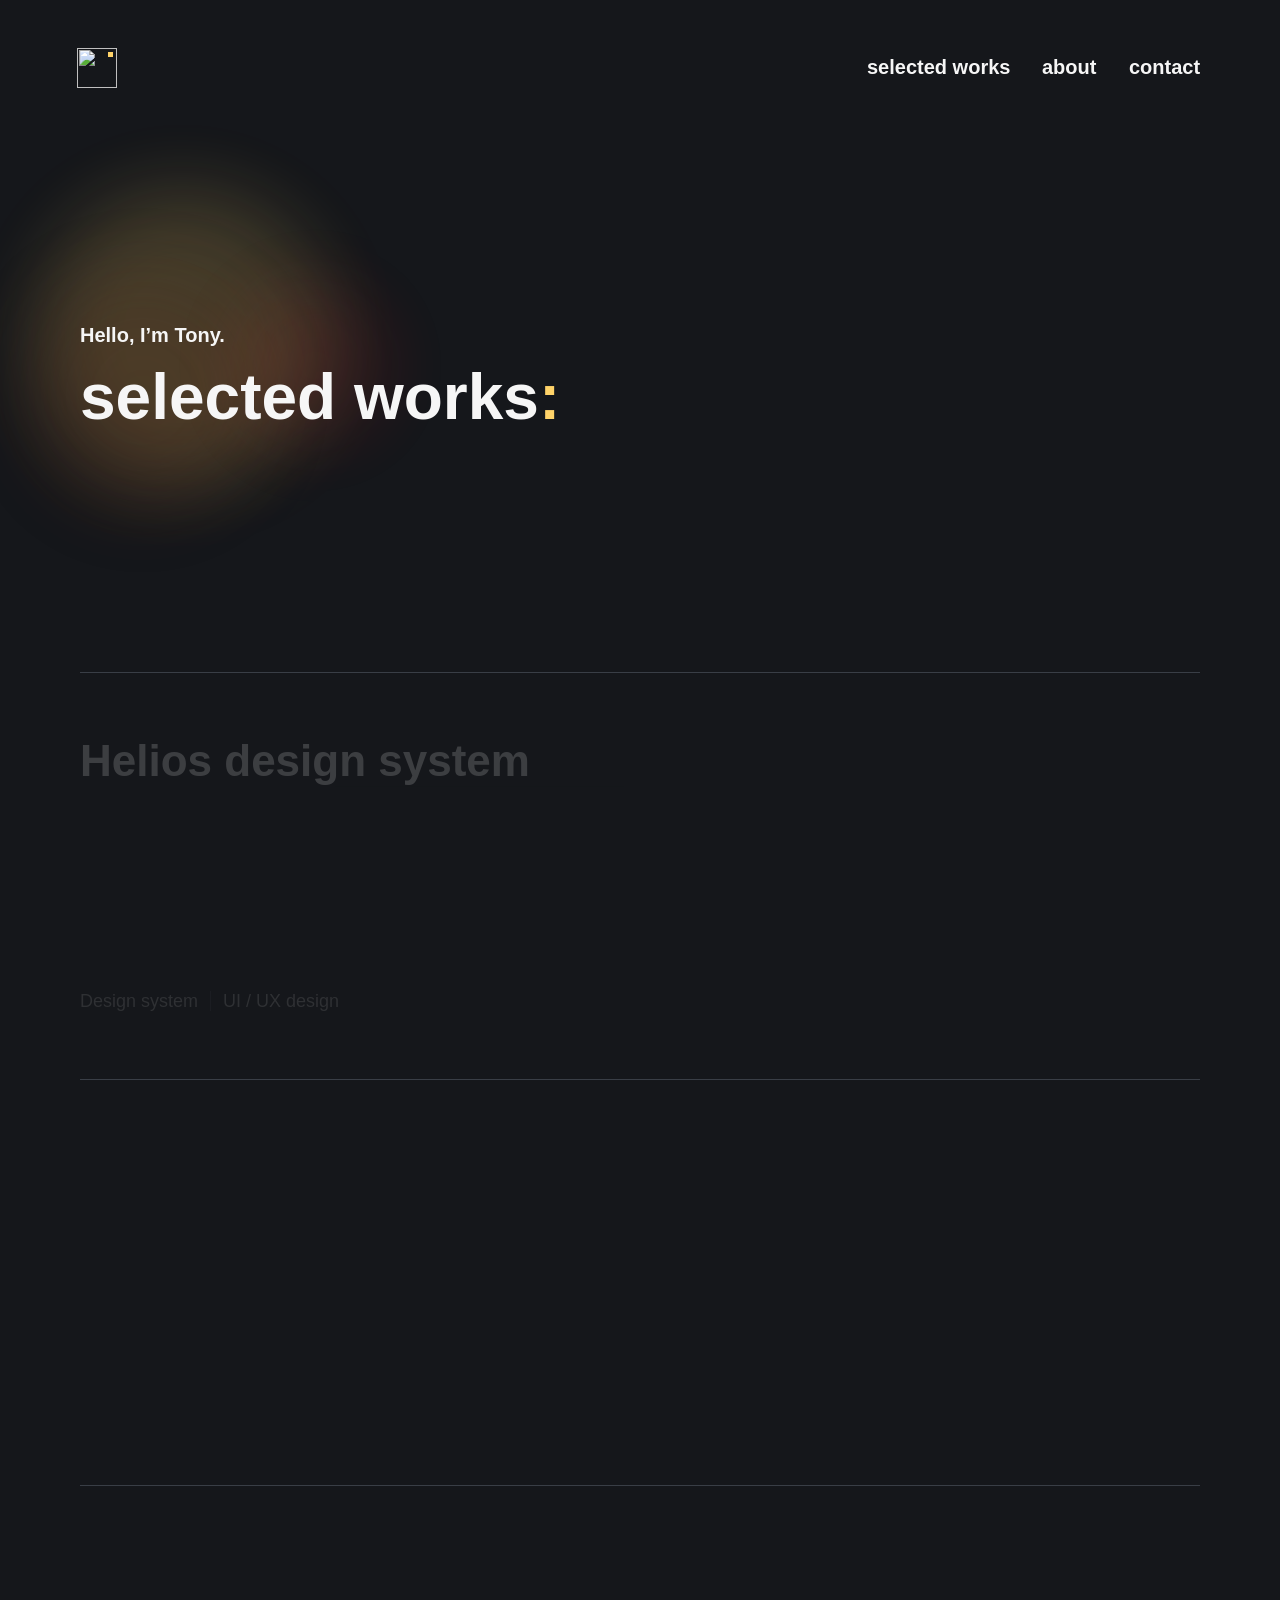
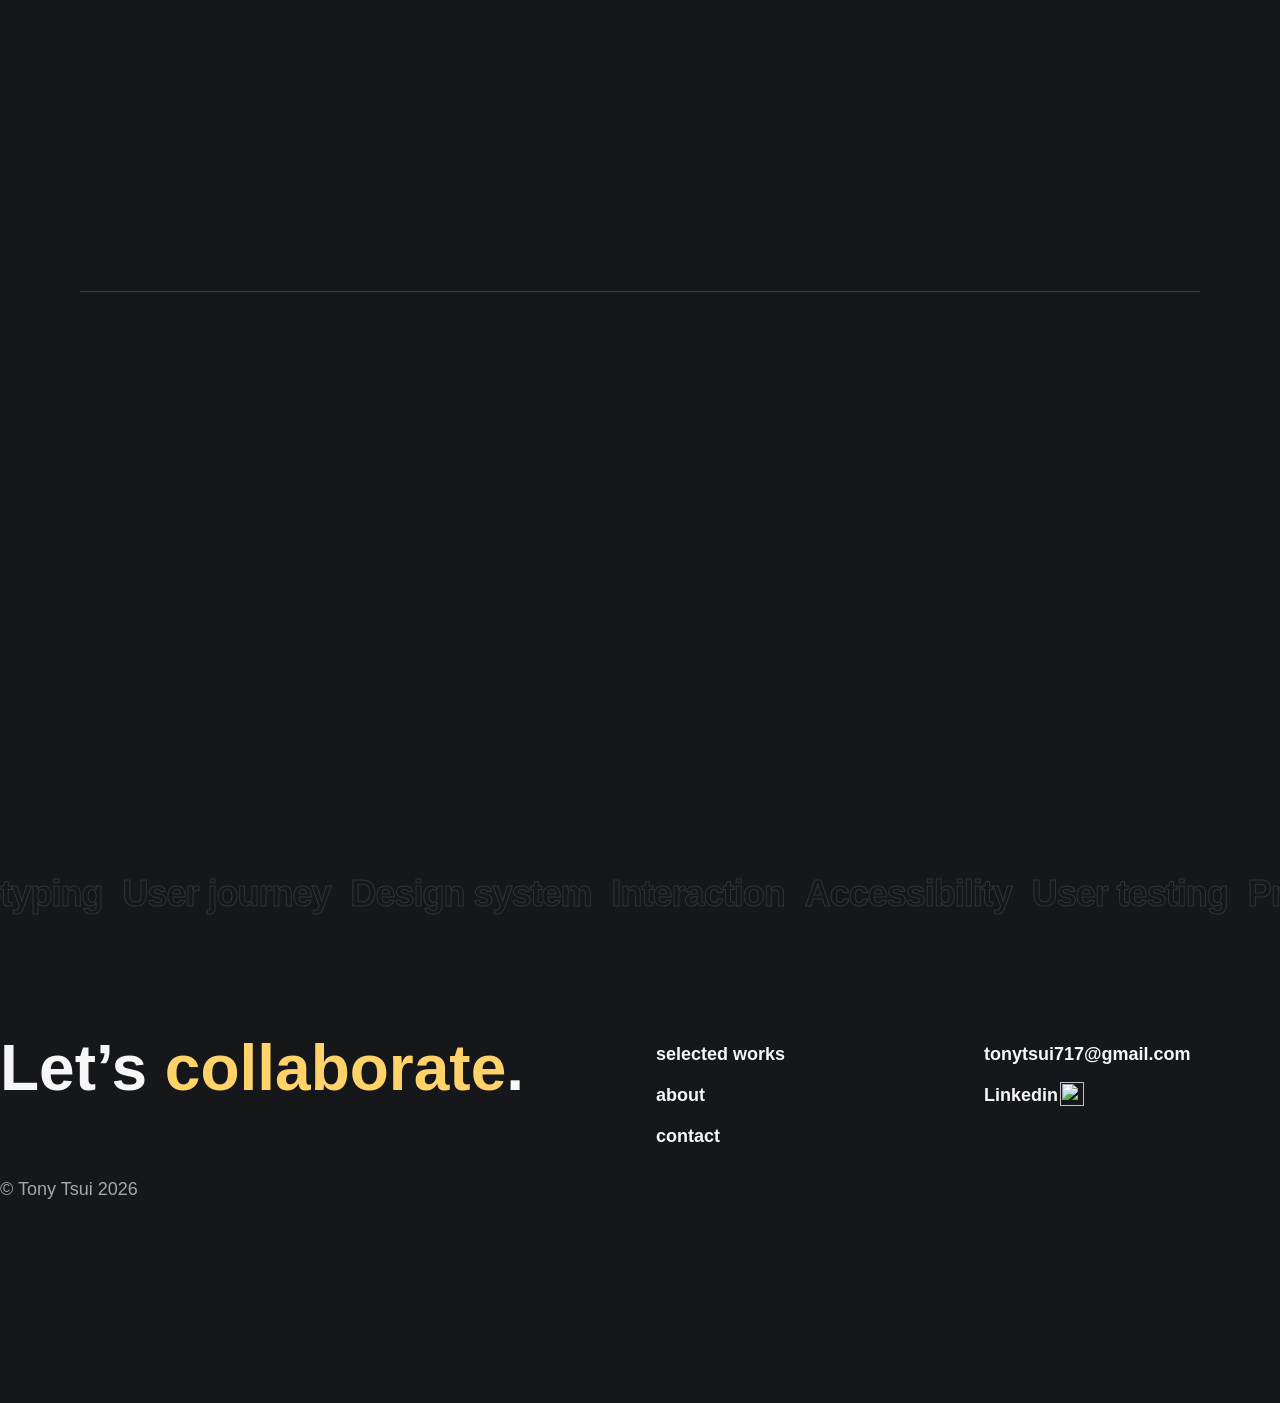
==== commit c9723494: "push 20260928" ====
--- a/index.html
+++ b/index.html
@@ -1,4 +1,4 @@
-<!DOCTYPE html><!-- Handled by Exflow.site --><html data-wf-page="6278ef9351a57943be02096e" data-wf-site="6278ef9351a5790c0102096b"><head><meta charset="utf-8"/><link href="https://cdn.prod.website-files.com" rel="preconnect" /><title>Tony Tsui | UI UX Designer</title><meta content="Design Portfolio" name="description"/><meta content="width=device-width, initial-scale=1" name="viewport"/><meta content="Webflow" name="generator"/><link href="css/tonytsui02.webflow.shared.3e9232cb9.css" rel="stylesheet" type="text/css"  /><style>@media (min-width:992px) {html.w-mod-js:not(.w-mod-ix) [data-w-id="de32ca59-f0e5-7c08-3f59-9c65f18fc716"] {opacity:0;}}@media (max-width:991px) and (min-width:768px) {html.w-mod-js:not(.w-mod-ix) [data-w-id="de32ca59-f0e5-7c08-3f59-9c65f18fc716"] {opacity:0;}html.w-mod-js:not(.w-mod-ix) [data-w-id="6923a0b8-83aa-004f-5769-fa88b00ffc95"] {opacity:0;}html.w-mod-js:not(.w-mod-ix) [data-w-id="be50d044-cfad-4670-0cd6-1ba3ed18a542"] {opacity:0;-webkit-transform:translate3d(0, 16px, 0) scale3d(1, 1, 1) rotateX(0) rotateY(0) rotateZ(0) skew(0, 0);-moz-transform:translate3d(0, 16px, 0) scale3d(1, 1, 1) rotateX(0) rotateY(0) rotateZ(0) skew(0, 0);-ms-transform:translate3d(0, 16px, 0) scale3d(1, 1, 1) rotateX(0) rotateY(0) rotateZ(0) skew(0, 0);transform:translate3d(0, 16px, 0) scale3d(1, 1, 1) rotateX(0) rotateY(0) rotateZ(0) skew(0, 0);}html.w-mod-js:not(.w-mod-ix) [data-w-id="eabedd40-30b6-e64e-cd4c-3a2ceea18a16"] {opacity:0;-webkit-transform:translate3d(0, 16px, 0) scale3d(1, 1, 1) rotateX(0) rotateY(0) rotateZ(0) skew(0, 0);-moz-transform:translate3d(0, 16px, 0) scale3d(1, 1, 1) rotateX(0) rotateY(0) rotateZ(0) skew(0, 0);-ms-transform:translate3d(0, 16px, 0) scale3d(1, 1, 1) rotateX(0) rotateY(0) rotateZ(0) skew(0, 0);transform:translate3d(0, 16px, 0) scale3d(1, 1, 1) rotateX(0) rotateY(0) rotateZ(0) skew(0, 0);}html.w-mod-js:not(.w-mod-ix) [data-w-id="ac7abe5a-ec40-e906-8f0e-345cdcc91354"] {opacity:0;-webkit-transform:translate3d(0, 16px, 0) scale3d(1, 1, 1) rotateX(0) rotateY(0) rotateZ(0) skew(0, 0);-moz-transform:translate3d(0, 16px, 0) scale3d(1, 1, 1) rotateX(0) rotateY(0) rotateZ(0) skew(0, 0);-ms-transform:translate3d(0, 16px, 0) scale3d(1, 1, 1) rotateX(0) rotateY(0) rotateZ(0) skew(0, 0);transform:translate3d(0, 16px, 0) scale3d(1, 1, 1) rotateX(0) rotateY(0) rotateZ(0) skew(0, 0);}}@media (max-width:767px) and (min-width:480px) {html.w-mod-js:not(.w-mod-ix) [data-w-id="de32ca59-f0e5-7c08-3f59-9c65f18fc716"] {opacity:0;}html.w-mod-js:not(.w-mod-ix) [data-w-id="6923a0b8-83aa-004f-5769-fa88b00ffc95"] {opacity:0;}html.w-mod-js:not(.w-mod-ix) [data-w-id="be50d044-cfad-4670-0cd6-1ba3ed18a542"] {opacity:0;-webkit-transform:translate3d(0, 16px, 0) scale3d(1, 1, 1) rotateX(0) rotateY(0) rotateZ(0) skew(0, 0);-moz-transform:translate3d(0, 16px, 0) scale3d(1, 1, 1) rotateX(0) rotateY(0) rotateZ(0) skew(0, 0);-ms-transform:translate3d(0, 16px, 0) scale3d(1, 1, 1) rotateX(0) rotateY(0) rotateZ(0) skew(0, 0);transform:translate3d(0, 16px, 0) scale3d(1, 1, 1) rotateX(0) rotateY(0) rotateZ(0) skew(0, 0);}html.w-mod-js:not(.w-mod-ix) [data-w-id="eabedd40-30b6-e64e-cd4c-3a2ceea18a16"] {opacity:0;-webkit-transform:translate3d(0, 16px, 0) scale3d(1, 1, 1) rotateX(0) rotateY(0) rotateZ(0) skew(0, 0);-moz-transform:translate3d(0, 16px, 0) scale3d(1, 1, 1) rotateX(0) rotateY(0) rotateZ(0) skew(0, 0);-ms-transform:translate3d(0, 16px, 0) scale3d(1, 1, 1) rotateX(0) rotateY(0) rotateZ(0) skew(0, 0);transform:translate3d(0, 16px, 0) scale3d(1, 1, 1) rotateX(0) rotateY(0) rotateZ(0) skew(0, 0);}html.w-mod-js:not(.w-mod-ix) [data-w-id="ac7abe5a-ec40-e906-8f0e-345cdcc91354"] {opacity:0;-webkit-transform:translate3d(0, 16px, 0) scale3d(1, 1, 1) rotateX(0) rotateY(0) rotateZ(0) skew(0, 0);-moz-transform:translate3d(0, 16px, 0) scale3d(1, 1, 1) rotateX(0) rotateY(0) rotateZ(0) skew(0, 0);-ms-transform:translate3d(0, 16px, 0) scale3d(1, 1, 1) rotateX(0) rotateY(0) rotateZ(0) skew(0, 0);transform:translate3d(0, 16px, 0) scale3d(1, 1, 1) rotateX(0) rotateY(0) rotateZ(0) skew(0, 0);}}@media (max-width:479px) {html.w-mod-js:not(.w-mod-ix) [data-w-id="6923a0b8-83aa-004f-5769-fa88b00ffc95"] {opacity:0;}html.w-mod-js:not(.w-mod-ix) [data-w-id="be50d044-cfad-4670-0cd6-1ba3ed18a542"] {opacity:0;-webkit-transform:translate3d(0, 16px, 0) scale3d(1, 1, 1) rotateX(0) rotateY(0) rotateZ(0) skew(0, 0);-moz-transform:translate3d(0, 16px, 0) scale3d(1, 1, 1) rotateX(0) rotateY(0) rotateZ(0) skew(0, 0);-ms-transform:translate3d(0, 16px, 0) scale3d(1, 1, 1) rotateX(0) rotateY(0) rotateZ(0) skew(0, 0);transform:translate3d(0, 16px, 0) scale3d(1, 1, 1) rotateX(0) rotateY(0) rotateZ(0) skew(0, 0);}html.w-mod-js:not(.w-mod-ix) [data-w-id="eabedd40-30b6-e64e-cd4c-3a2ceea18a16"] {opacity:0;-webkit-transform:translate3d(0, 16px, 0) scale3d(1, 1, 1) rotateX(0) rotateY(0) rotateZ(0) skew(0, 0);-moz-transform:translate3d(0, 16px, 0) scale3d(1, 1, 1) rotateX(0) rotateY(0) rotateZ(0) skew(0, 0);-ms-transform:translate3d(0, 16px, 0) scale3d(1, 1, 1) rotateX(0) rotateY(0) rotateZ(0) skew(0, 0);transform:translate3d(0, 16px, 0) scale3d(1, 1, 1) rotateX(0) rotateY(0) rotateZ(0) skew(0, 0);}html.w-mod-js:not(.w-mod-ix) [data-w-id="ac7abe5a-ec40-e906-8f0e-345cdcc91354"] {opacity:0;-webkit-transform:translate3d(0, 16px, 0) scale3d(1, 1, 1) rotateX(0) rotateY(0) rotateZ(0) skew(0, 0);-moz-transform:translate3d(0, 16px, 0) scale3d(1, 1, 1) rotateX(0) rotateY(0) rotateZ(0) skew(0, 0);-ms-transform:translate3d(0, 16px, 0) scale3d(1, 1, 1) rotateX(0) rotateY(0) rotateZ(0) skew(0, 0);transform:translate3d(0, 16px, 0) scale3d(1, 1, 1) rotateX(0) rotateY(0) rotateZ(0) skew(0, 0);}}</style><style>html.w-mod-js:not(.w-mod-ix3) :is(.bg-circle-03, .selected-work-content .text-xxl-bold, .image.horizontal, .lighting-deco, .footer, .section, [data-wf-target*='["6278ef9351a57943be02096e","fceab657-a8dd-7636-14bd-3417bdd56825"]'], .text-title, .section .section) {visibility: hidden !important;}</style><link href="https://fonts.googleapis.com" rel="preconnect"/><link href="https://fonts.gstatic.com" rel="preconnect" /><script src="https://ajax.googleapis.com/ajax/libs/webfont/1.6.26/webfont.js" type="text/javascript"></script><script type="text/javascript">WebFont.load({  google: {    families: ["Rethink Sans:400,500,600,700,800"]  }});</script><script type="text/javascript">!function(o,c){var n=c.documentElement,t=" w-mod-";n.className+=t+"js",("ontouchstart"in o||o.DocumentTouch&&c instanceof DocumentTouch)&&(n.className+=t+"touch")}(window,document);</script><link href="https://cdn.prod.website-files.com/6278ef9351a5790c0102096b/6a7906ea44d33de72ee11192_logo-black.png" rel="icon" type="image/png" sizes="32x32" media="(prefers-color-scheme: light)"/><link href="https://cdn.prod.website-files.com/6278ef9351a5790c0102096b/6a7906c2f65628eece2cc0c5_logo-white.png" rel="icon" type="image/png" sizes="32x32" media="(prefers-color-scheme: dark)"/><link href="https://cdn.prod.website-files.com/6278ef9351a5790c0102096b/6a7906ea44d33de72ee11196_logo-black.png" rel="icon" type="image/png" sizes="48x48"/><link href="https://cdn.prod.website-files.com/6278ef9351a5790c0102096b/6a7906eaf65628eece2cc23e_logo-black.png" rel="apple-touch-icon" sizes="180x180"/><link href="https://cdn.prod.website-files.com/6278ef9351a5790c0102096b/6a7906ea59c23d27cd52f493_logo-black.png" rel="icon" type="image/png" sizes="192x192"/><link href="https://cdn.prod.website-files.com/6278ef9351a5790c0102096b/6a7906eacbc6c4bf9d275603_logo-black.png" rel="icon" type="image/png" sizes="512x512"/><style>
+<!DOCTYPE html><!-- Handled by Exflow.site --><html data-wf-page="6278ef9351a57943be02096e" data-wf-site="6278ef9351a5790c0102096b"><head><meta charset="utf-8"/><link href="https://cdn.prod.website-files.com" rel="preconnect" /><title>Tony Tsui | UI UX Designer</title><meta content="Design Portfolio" name="description"/><meta content="width=device-width, initial-scale=1" name="viewport"/><meta content="Webflow" name="generator"/><link href="css/tonytsui02.webflow.shared.6ac0f685d.css" rel="stylesheet" type="text/css"  /><style>@media (min-width:992px) {html.w-mod-js:not(.w-mod-ix) [data-w-id="de32ca59-f0e5-7c08-3f59-9c65f18fc716"] {opacity:0;}}@media (max-width:991px) and (min-width:768px) {html.w-mod-js:not(.w-mod-ix) [data-w-id="de32ca59-f0e5-7c08-3f59-9c65f18fc716"] {opacity:0;}html.w-mod-js:not(.w-mod-ix) [data-w-id="6923a0b8-83aa-004f-5769-fa88b00ffc95"] {opacity:0;}html.w-mod-js:not(.w-mod-ix) [data-w-id="be50d044-cfad-4670-0cd6-1ba3ed18a542"] {opacity:0;-webkit-transform:translate3d(0, 16px, 0) scale3d(1, 1, 1) rotateX(0) rotateY(0) rotateZ(0) skew(0, 0);-moz-transform:translate3d(0, 16px, 0) scale3d(1, 1, 1) rotateX(0) rotateY(0) rotateZ(0) skew(0, 0);-ms-transform:translate3d(0, 16px, 0) scale3d(1, 1, 1) rotateX(0) rotateY(0) rotateZ(0) skew(0, 0);transform:translate3d(0, 16px, 0) scale3d(1, 1, 1) rotateX(0) rotateY(0) rotateZ(0) skew(0, 0);}html.w-mod-js:not(.w-mod-ix) [data-w-id="eabedd40-30b6-e64e-cd4c-3a2ceea18a16"] {opacity:0;-webkit-transform:translate3d(0, 16px, 0) scale3d(1, 1, 1) rotateX(0) rotateY(0) rotateZ(0) skew(0, 0);-moz-transform:translate3d(0, 16px, 0) scale3d(1, 1, 1) rotateX(0) rotateY(0) rotateZ(0) skew(0, 0);-ms-transform:translate3d(0, 16px, 0) scale3d(1, 1, 1) rotateX(0) rotateY(0) rotateZ(0) skew(0, 0);transform:translate3d(0, 16px, 0) scale3d(1, 1, 1) rotateX(0) rotateY(0) rotateZ(0) skew(0, 0);}html.w-mod-js:not(.w-mod-ix) [data-w-id="ac7abe5a-ec40-e906-8f0e-345cdcc91354"] {opacity:0;-webkit-transform:translate3d(0, 16px, 0) scale3d(1, 1, 1) rotateX(0) rotateY(0) rotateZ(0) skew(0, 0);-moz-transform:translate3d(0, 16px, 0) scale3d(1, 1, 1) rotateX(0) rotateY(0) rotateZ(0) skew(0, 0);-ms-transform:translate3d(0, 16px, 0) scale3d(1, 1, 1) rotateX(0) rotateY(0) rotateZ(0) skew(0, 0);transform:translate3d(0, 16px, 0) scale3d(1, 1, 1) rotateX(0) rotateY(0) rotateZ(0) skew(0, 0);}}@media (max-width:767px) and (min-width:480px) {html.w-mod-js:not(.w-mod-ix) [data-w-id="de32ca59-f0e5-7c08-3f59-9c65f18fc716"] {opacity:0;}html.w-mod-js:not(.w-mod-ix) [data-w-id="6923a0b8-83aa-004f-5769-fa88b00ffc95"] {opacity:0;}html.w-mod-js:not(.w-mod-ix) [data-w-id="be50d044-cfad-4670-0cd6-1ba3ed18a542"] {opacity:0;-webkit-transform:translate3d(0, 16px, 0) scale3d(1, 1, 1) rotateX(0) rotateY(0) rotateZ(0) skew(0, 0);-moz-transform:translate3d(0, 16px, 0) scale3d(1, 1, 1) rotateX(0) rotateY(0) rotateZ(0) skew(0, 0);-ms-transform:translate3d(0, 16px, 0) scale3d(1, 1, 1) rotateX(0) rotateY(0) rotateZ(0) skew(0, 0);transform:translate3d(0, 16px, 0) scale3d(1, 1, 1) rotateX(0) rotateY(0) rotateZ(0) skew(0, 0);}html.w-mod-js:not(.w-mod-ix) [data-w-id="eabedd40-30b6-e64e-cd4c-3a2ceea18a16"] {opacity:0;-webkit-transform:translate3d(0, 16px, 0) scale3d(1, 1, 1) rotateX(0) rotateY(0) rotateZ(0) skew(0, 0);-moz-transform:translate3d(0, 16px, 0) scale3d(1, 1, 1) rotateX(0) rotateY(0) rotateZ(0) skew(0, 0);-ms-transform:translate3d(0, 16px, 0) scale3d(1, 1, 1) rotateX(0) rotateY(0) rotateZ(0) skew(0, 0);transform:translate3d(0, 16px, 0) scale3d(1, 1, 1) rotateX(0) rotateY(0) rotateZ(0) skew(0, 0);}html.w-mod-js:not(.w-mod-ix) [data-w-id="ac7abe5a-ec40-e906-8f0e-345cdcc91354"] {opacity:0;-webkit-transform:translate3d(0, 16px, 0) scale3d(1, 1, 1) rotateX(0) rotateY(0) rotateZ(0) skew(0, 0);-moz-transform:translate3d(0, 16px, 0) scale3d(1, 1, 1) rotateX(0) rotateY(0) rotateZ(0) skew(0, 0);-ms-transform:translate3d(0, 16px, 0) scale3d(1, 1, 1) rotateX(0) rotateY(0) rotateZ(0) skew(0, 0);transform:translate3d(0, 16px, 0) scale3d(1, 1, 1) rotateX(0) rotateY(0) rotateZ(0) skew(0, 0);}}@media (max-width:479px) {html.w-mod-js:not(.w-mod-ix) [data-w-id="6923a0b8-83aa-004f-5769-fa88b00ffc95"] {opacity:0;}html.w-mod-js:not(.w-mod-ix) [data-w-id="be50d044-cfad-4670-0cd6-1ba3ed18a542"] {opacity:0;-webkit-transform:translate3d(0, 16px, 0) scale3d(1, 1, 1) rotateX(0) rotateY(0) rotateZ(0) skew(0, 0);-moz-transform:translate3d(0, 16px, 0) scale3d(1, 1, 1) rotateX(0) rotateY(0) rotateZ(0) skew(0, 0);-ms-transform:translate3d(0, 16px, 0) scale3d(1, 1, 1) rotateX(0) rotateY(0) rotateZ(0) skew(0, 0);transform:translate3d(0, 16px, 0) scale3d(1, 1, 1) rotateX(0) rotateY(0) rotateZ(0) skew(0, 0);}html.w-mod-js:not(.w-mod-ix) [data-w-id="eabedd40-30b6-e64e-cd4c-3a2ceea18a16"] {opacity:0;-webkit-transform:translate3d(0, 16px, 0) scale3d(1, 1, 1) rotateX(0) rotateY(0) rotateZ(0) skew(0, 0);-moz-transform:translate3d(0, 16px, 0) scale3d(1, 1, 1) rotateX(0) rotateY(0) rotateZ(0) skew(0, 0);-ms-transform:translate3d(0, 16px, 0) scale3d(1, 1, 1) rotateX(0) rotateY(0) rotateZ(0) skew(0, 0);transform:translate3d(0, 16px, 0) scale3d(1, 1, 1) rotateX(0) rotateY(0) rotateZ(0) skew(0, 0);}html.w-mod-js:not(.w-mod-ix) [data-w-id="ac7abe5a-ec40-e906-8f0e-345cdcc91354"] {opacity:0;-webkit-transform:translate3d(0, 16px, 0) scale3d(1, 1, 1) rotateX(0) rotateY(0) rotateZ(0) skew(0, 0);-moz-transform:translate3d(0, 16px, 0) scale3d(1, 1, 1) rotateX(0) rotateY(0) rotateZ(0) skew(0, 0);-ms-transform:translate3d(0, 16px, 0) scale3d(1, 1, 1) rotateX(0) rotateY(0) rotateZ(0) skew(0, 0);transform:translate3d(0, 16px, 0) scale3d(1, 1, 1) rotateX(0) rotateY(0) rotateZ(0) skew(0, 0);}}</style><style>html.w-mod-js:not(.w-mod-ix3) :is(.bg-circle-03, .selected-work-content .text-xxl-bold, .image.horizontal, .lighting-deco, .footer, .section, [data-wf-target*='["6278ef9351a57943be02096e","fceab657-a8dd-7636-14bd-3417bdd56825"]'], .text-title, .section .section) {visibility: hidden !important;}</style><link href="https://fonts.googleapis.com" rel="preconnect"/><link href="https://fonts.gstatic.com" rel="preconnect" /><script src="https://ajax.googleapis.com/ajax/libs/webfont/1.6.26/webfont.js" type="text/javascript"></script><script type="text/javascript">WebFont.load({  google: {    families: ["Rethink Sans:400,500,600,700,800"]  }});</script><script type="text/javascript">!function(o,c){var n=c.documentElement,t=" w-mod-";n.className+=t+"js",("ontouchstart"in o||o.DocumentTouch&&c instanceof DocumentTouch)&&(n.className+=t+"touch")}(window,document);</script><link href="https://cdn.prod.website-files.com/6278ef9351a5790c0102096b/6a7906ea44d33de72ee11192_logo-black.png" rel="icon" type="image/png" sizes="32x32" media="(prefers-color-scheme: light)"/><link href="https://cdn.prod.website-files.com/6278ef9351a5790c0102096b/6a7906c2f65628eece2cc0c5_logo-white.png" rel="icon" type="image/png" sizes="32x32" media="(prefers-color-scheme: dark)"/><link href="https://cdn.prod.website-files.com/6278ef9351a5790c0102096b/6a7906ea44d33de72ee11196_logo-black.png" rel="icon" type="image/png" sizes="48x48"/><link href="https://cdn.prod.website-files.com/6278ef9351a5790c0102096b/6a7906eaf65628eece2cc23e_logo-black.png" rel="apple-touch-icon" sizes="180x180"/><link href="https://cdn.prod.website-files.com/6278ef9351a5790c0102096b/6a7906ea59c23d27cd52f493_logo-black.png" rel="icon" type="image/png" sizes="192x192"/><link href="https://cdn.prod.website-files.com/6278ef9351a5790c0102096b/6a7906eacbc6c4bf9d275603_logo-black.png" rel="icon" type="image/png" sizes="512x512"/><style>
 
   html {
     overflow: -moz-hidden-unscrollable;
@@ -10,7 +10,7 @@
   }
 
 </style>
-</head><body class="body"><div class="nav-bar"><a href="/" aria-current="page" class="page-link logo w-inline-block w--current"><div class="page-link-wrapper logo"><img src="https://cdn.prod.website-files.com/6278ef9351a5790c0102096b/6a79284f43976ccdbc789855_logo-base.svg" loading="lazy" alt="" class="image-logo"/><div class="logo-yellow-dot"></div></div></a><div class="nav-link-wrapper"><a href="#selected-works-section" class="page-link-anchor w-inline-block"><div class="page-link-wrapper"><div class="text-medium-bold">selected works</div><div class="page-link-line"></div></div></a><a href="/about" class="page-link w-inline-block"><div class="page-link-wrapper"><div class="text-medium-bold">about</div><div class="page-link-line"></div></div></a><a href="/contact" class="page-link w-inline-block"><div class="page-link-wrapper"><div class="text-medium-bold">contact</div><div class="page-link-line"></div></div></a></div><div class="hamburger-wrapper"><div class="hamburger-line-3"></div><div class="hamburger-line-2"></div><div class="hamburger-line-1"></div></div></div><div data-w-id="6923a0b8-83aa-004f-5769-fa88b00ffc95" class="hamburger-menu"><a data-w-id="be50d044-cfad-4670-0cd6-1ba3ed18a542" href="#selected-works-section" class="hamburger-link-anchor w-inline-block"><div class="text-large-bold">selected work</div></a><a data-w-id="eabedd40-30b6-e64e-cd4c-3a2ceea18a16" href="/about" class="hamburger-link w-inline-block"><div class="text-large-bold">about</div></a><a data-w-id="ac7abe5a-ec40-e906-8f0e-345cdcc91354" href="/contact" class="hamburger-link w-inline-block"><div class="text-large-bold">contact</div></a></div><div class="noise"></div><div style="display:flex" class="cursor-wrapper-2"><div data-w-id="de32ca59-f0e5-7c08-3f59-9c65f18fc716" class="mouse-block"><img src="https://cdn.prod.website-files.com/6278ef9351a5790c0102096b/6278ef9351a579a5c7020a13_arrow-black-link.svg" loading="lazy" style="opacity:0" alt="" class="mouse-arrow"/></div></div><div class="page-content"><div class="main-content"><div class="lighting-deco"><div class="bg-circle-03"></div><div class="bg-circle-02"></div><div class="bg-cirlce-01"></div></div><div class="grid-wrapper"><div class="selected-work-hero"><div class="flex-32 max-width-880"><div class="flex-12"><div data-wf-target="[[[&quot;6278ef9351a57943be02096e&quot;,&quot;fceab657-a8dd-7636-14bd-3417bdd56825&quot;],[]]]" class="text-medium-bold">Hello, I’m Tony.</div><div class="text-title">selected works<span class="yellow">:</span></div></div></div></div><div id="selected-works-section" class="spacer-240"></div><div class="section"><div class="flex-32"><div class="selected-work-list"><div class="selected-work-block"><div class="line-grey"></div><a data-w-id="f5eea210-4627-59ea-b22f-266c9508238e" href="/helios-design-system" class="selected-work-content w-inline-block"><div class="flex-horizonal-32 selected-work"><div class="selected-work-header"><div class="text-xxl-bold">Helios design system</div><div class="flex-horizontal-12 selected-work-description"><div class="text-small-regular light-grey">Design system</div><div class="line-vertical"></div><div class="text-small-regular light-grey">UI / UX design</div></div></div></div><div class="selected-work-image-wrapper"><div class="selected-work-image-flex"><img src="https://cdn.prod.website-files.com/6278ef9351a5790c0102096b/6a816eea21e78077738b9fb9_work-main-Helios.avif" loading="lazy" width="Auto" sizes="(max-width: 1800px) 100vw, 1800px" alt="" srcset="https://cdn.prod.website-files.com/6278ef9351a5790c0102096b/6a816eea21e78077738b9fb9_work-main-Helios-p-500.avif 500w, https://cdn.prod.website-files.com/6278ef9351a5790c0102096b/6a816eea21e78077738b9fb9_work-main-Helios-p-800.avif 800w, https://cdn.prod.website-files.com/6278ef9351a5790c0102096b/6a816eea21e78077738b9fb9_work-main-Helios-p-1080.avif 1080w, https://cdn.prod.website-files.com/6278ef9351a5790c0102096b/6a816eea21e78077738b9fb9_work-main-Helios-p-1600.avif 1600w, https://cdn.prod.website-files.com/6278ef9351a5790c0102096b/6a816eea21e78077738b9fb9_work-main-Helios.avif 1800w" class="selected-work-image"/></div></div></a></div><div class="selected-work-block"><div class="line-grey"></div><a href="/genesis-customer-management" class="selected-work-content w-inline-block"><div class="flex-horizonal-32 selected-work"><div class="selected-work-header"><div class="text-xxl-bold">Genesis customer management</div><div class="flex-horizontal-12 selected-work-description"><div class="text-small-regular light-grey">Design system</div><div class="line-vertical"></div><div class="text-small-regular light-grey">Dashboard design</div></div></div></div><div class="selected-work-image-wrapper"><div class="selected-work-image-flex"><img src="https://cdn.prod.website-files.com/6278ef9351a5790c0102096b/6a816eff4a6415e28662fb10_work-main-Wynn.avif" loading="lazy" width="Auto" sizes="(max-width: 1800px) 100vw, 1800px" alt="" srcset="https://cdn.prod.website-files.com/6278ef9351a5790c0102096b/6a816eff4a6415e28662fb10_work-main-Wynn-p-500.avif 500w, https://cdn.prod.website-files.com/6278ef9351a5790c0102096b/6a816eff4a6415e28662fb10_work-main-Wynn-p-800.avif 800w, https://cdn.prod.website-files.com/6278ef9351a5790c0102096b/6a816eff4a6415e28662fb10_work-main-Wynn-p-1080.avif 1080w, https://cdn.prod.website-files.com/6278ef9351a5790c0102096b/6a816eff4a6415e28662fb10_work-main-Wynn-p-1600.avif 1600w, https://cdn.prod.website-files.com/6278ef9351a5790c0102096b/6a816eff4a6415e28662fb10_work-main-Wynn.avif 1800w" class="selected-work-image"/></div></div></a></div><div class="selected-work-block"><div class="line-grey"></div><a href="/hkust-entrepreneurship-center" class="selected-work-content w-inline-block"><div class="flex-horizonal-32 selected-work"><div class="selected-work-header"><div class="text-xxl-bold">HKUST Entrepreneurship Center</div><div class="flex-horizontal-12 selected-work-description"><div class="text-small-regular light-grey">Web design</div><div class="line-vertical"></div><div class="text-small-regular light-grey">App design</div></div></div></div><div class="selected-work-image-wrapper"><div class="selected-work-image-flex"><img src="https://cdn.prod.website-files.com/6278ef9351a5790c0102096b/6a816ee62dfe53624a9a3157_work-main-HKUST.avif" loading="lazy" width="Auto" sizes="(max-width: 1800px) 100vw, 1800px" alt="" srcset="https://cdn.prod.website-files.com/6278ef9351a5790c0102096b/6a816ee62dfe53624a9a3157_work-main-HKUST-p-500.avif 500w, https://cdn.prod.website-files.com/6278ef9351a5790c0102096b/6a816ee62dfe53624a9a3157_work-main-HKUST-p-800.avif 800w, https://cdn.prod.website-files.com/6278ef9351a5790c0102096b/6a816ee62dfe53624a9a3157_work-main-HKUST-p-1080.avif 1080w, https://cdn.prod.website-files.com/6278ef9351a5790c0102096b/6a816ee62dfe53624a9a3157_work-main-HKUST-p-1600.avif 1600w, https://cdn.prod.website-files.com/6278ef9351a5790c0102096b/6a816ee62dfe53624a9a3157_work-main-HKUST.avif 1800w" class="selected-work-image"/></div></div></a></div><div class="selected-work-block"><div class="line-grey"></div><a href="/kenpax-website" class="selected-work-content w-inline-block"><div class="flex-horizonal-32 selected-work"><div class="selected-work-header"><div class="text-xxl-bold">Kenpax website</div><div class="flex-horizontal-12 selected-work-description"><div class="text-small-regular light-grey">Web design</div><div class="line-vertical"></div><div class="text-small-regular light-grey">Front-end implementation</div></div></div></div><div class="selected-work-image-wrapper"><div class="selected-work-image-flex"><img src="https://cdn.prod.website-files.com/6278ef9351a5790c0102096b/6a816f0c1c4e4e5a87b56010_work-main-Kenpax.avif" loading="lazy" width="Auto" sizes="(max-width: 1800px) 100vw, 1800px" alt="" srcset="https://cdn.prod.website-files.com/6278ef9351a5790c0102096b/6a816f0c1c4e4e5a87b56010_work-main-Kenpax-p-500.avif 500w, https://cdn.prod.website-files.com/6278ef9351a5790c0102096b/6a816f0c1c4e4e5a87b56010_work-main-Kenpax-p-800.avif 800w, https://cdn.prod.website-files.com/6278ef9351a5790c0102096b/6a816f0c1c4e4e5a87b56010_work-main-Kenpax-p-1080.avif 1080w, https://cdn.prod.website-files.com/6278ef9351a5790c0102096b/6a816f0c1c4e4e5a87b56010_work-main-Kenpax-p-1600.avif 1600w, https://cdn.prod.website-files.com/6278ef9351a5790c0102096b/6a816f0c1c4e4e5a87b56010_work-main-Kenpax.avif 1800w" class="selected-work-image"/></div></div></a></div></div></div></div></div><div class="spacer-240"></div></div></div><div class="footer"><div class="footer-marquee"><div class="marquee-content"><div class="text-marquee">Prototyping</div><div class="text-marquee">User journey</div><div class="text-marquee">Design system</div><div class="text-marquee">Interaction</div><div class="text-marquee">Accessibility</div><div class="text-marquee">User testing</div></div><div class="marquee-content"><div class="text-marquee">Prototyping</div><div class="text-marquee">User journey</div><div class="text-marquee">Design system</div><div class="text-marquee">Interaction</div><div class="text-marquee">Accessibility</div><div class="text-marquee">User testing</div></div><div class="marquee-content"><div class="text-marquee">Prototyping</div><div class="text-marquee">User journey</div><div class="text-marquee">Design system</div><div class="text-marquee">Interaction</div><div class="text-marquee">Accessibility</div><div class="text-marquee">User testing</div></div><div class="marquee-content"><div class="text-marquee">Prototyping</div><div class="text-marquee">User journey</div><div class="text-marquee">Design system</div><div class="text-marquee">Interaction</div><div class="text-marquee">Accessibility</div><div class="text-marquee">User testing</div></div><div class="marquee-content"><div class="text-marquee">Prototyping</div><div class="text-marquee">User journey</div><div class="text-marquee">Design system</div><div class="text-marquee">Interaction</div><div class="text-marquee">Accessibility</div><div class="text-marquee">User testing</div></div><div class="marquee-content"><div class="text-marquee">Prototyping</div><div class="text-marquee">User journey</div><div class="text-marquee">Design system</div><div class="text-marquee">Interaction</div><div class="text-marquee">Accessibility</div><div class="text-marquee">User testing</div></div><div class="marquee-content"><div class="text-marquee">Prototyping</div><div class="text-marquee">User journey</div><div class="text-marquee">Design system</div><div class="text-marquee">Interaction</div><div class="text-marquee">Accessibility</div><div class="text-marquee">User testing</div></div><div class="marquee-content"><div class="text-marquee">Prototyping</div><div class="text-marquee">User journey</div><div class="text-marquee">Design system</div><div class="text-marquee">Interaction</div><div class="text-marquee">Accessibility</div><div class="text-marquee">User testing</div></div></div><div class="grid-wrapper footer-wrapper"><div class="flex-horizonal-32 footer-content"><div class="flex-32"><div class="text-title">Let’s <span class="yellow">collaborate</span>.</div></div><div class="flex-horizonal-32 footer-link-list"><div class="flex-12"><a href="#selected-works-section" class="footer-link-anchor w-inline-block"><div class="text-small-bold">selected works</div><div class="page-link-line"></div></a><a href="/about" class="footer-link w-inline-block"><div class="text-small-bold">about</div><div class="page-link-line"></div></a><a href="/contact" class="footer-link w-inline-block"><div class="text-small-bold">contact</div><div class="page-link-line"></div></a></div><div class="flex-12"><a href="mailto:tonytsui717@gmail.com?subject=Leave%20a%20message%20to%20Tony" class="footer-link w-inline-block"><div class="text-small-bold">tonytsui717@gmail.com</div><div class="page-link-line"></div></a><a href="https://www.linkedin.com/in/tonytsui-/" target="_blank" class="footer-link w-inline-block"><div class="flex-horizontal-2"><div class="text-small-bold">Linkedin</div><img src="https://cdn.prod.website-files.com/6278ef9351a5790c0102096b/6278ef9351a579672f020a12_arrow-white-link%20(1).svg" loading="lazy" alt="" class="external-link-icon"/></div><div class="page-link-line"></div></a></div></div></div><div class="text-small-regular light-grey">© Tony Tsui 2026</div></div></div><script src="js/jquery.js?site=6278ef9351a5790c0102096b" type="text/javascript"  ></script><script src="js/webflow.schunk.a3140c51201be139.js" type="text/javascript"  ></script><script src="js/webflow.schunk.3dc4f4a067638c9a.js" type="text/javascript"  ></script><script src="js/webflow-script.js" type="text/javascript"  ></script><script src="js/gsap.min.js" type="text/javascript"></script><script src="js/scrolltrigger.min.js" type="text/javascript"></script><script src="js/splittext.min.js" type="text/javascript"></script><script src="js/customease.min.js" type="text/javascript"></script><script src="js/customwiggle.min.js" type="text/javascript"></script><style>
+</head><body class="body"><div class="nav-bar"><a href="/" aria-current="page" class="page-link logo w-inline-block w--current"><div class="page-link-wrapper logo"><img src="https://cdn.prod.website-files.com/6278ef9351a5790c0102096b/6a79284f43976ccdbc789855_logo-base.svg" loading="lazy" alt="" class="image-logo"/><div class="logo-yellow-dot"></div></div></a><div class="nav-link-wrapper"><a href="#selected-works-section" class="page-link-anchor w-inline-block"><div class="page-link-wrapper"><div class="text-medium-bold">selected works</div><div class="page-link-line"></div></div></a><a href="/about" class="page-link w-inline-block"><div class="page-link-wrapper"><div class="text-medium-bold">about</div><div class="page-link-line"></div></div></a><a href="/contact" class="page-link w-inline-block"><div class="page-link-wrapper"><div class="text-medium-bold">contact</div><div class="page-link-line"></div></div></a></div><div class="hamburger-wrapper"><div class="hamburger-line-3"></div><div class="hamburger-line-2"></div><div class="hamburger-line-1"></div></div></div><div data-w-id="6923a0b8-83aa-004f-5769-fa88b00ffc95" class="hamburger-menu"><a data-w-id="be50d044-cfad-4670-0cd6-1ba3ed18a542" href="#selected-works-section" class="hamburger-link-anchor w-inline-block"><div class="text-large-bold">selected work</div></a><a data-w-id="eabedd40-30b6-e64e-cd4c-3a2ceea18a16" href="/about" class="hamburger-link w-inline-block"><div class="text-large-bold">about</div></a><a data-w-id="ac7abe5a-ec40-e906-8f0e-345cdcc91354" href="/contact" class="hamburger-link w-inline-block"><div class="text-large-bold">contact</div></a></div><div class="noise"></div><div style="display:flex" class="cursor-wrapper-2"><div data-w-id="de32ca59-f0e5-7c08-3f59-9c65f18fc716" class="mouse-block"><img src="https://cdn.prod.website-files.com/6278ef9351a5790c0102096b/6278ef9351a579a5c7020a13_arrow-black-link.svg" loading="lazy" style="opacity:0" alt="" class="mouse-arrow"/></div></div><div class="page-content"><div class="main-content"><div class="lighting-deco"><div class="bg-circle-03"></div><div class="bg-circle-02"></div><div class="bg-cirlce-01"></div></div><div class="grid-wrapper"><div class="selected-work-hero"><div class="flex-32 max-width-880"><div class="flex-12"><div data-wf-target="[[[&quot;6278ef9351a57943be02096e&quot;,&quot;fceab657-a8dd-7636-14bd-3417bdd56825&quot;],[]]]" class="text-medium-bold">Hello, I’m Tony.</div><div class="text-title">selected works<span class="yellow">:</span></div></div></div></div><div id="selected-works-section" class="spacer-240"></div><div class="section"><div class="flex-32"><div class="selected-work-list"><div class="selected-work-block"><div class="line-grey"></div><a data-w-id="f5eea210-4627-59ea-b22f-266c9508238e" href="/helios-design-system" class="selected-work-content w-inline-block"><div class="flex-horizonal-32 selected-work"><div class="selected-work-header"><div class="text-xxl-bold">Helios design system</div><div class="flex-horizontal-12 selected-work-description"><div class="text-small-regular light-grey">Design system</div><div class="line-vertical"></div><div class="text-small-regular light-grey">UI / UX design</div></div></div></div><div class="selected-work-image-wrapper"><div class="selected-work-image-flex"><img src="https://cdn.prod.website-files.com/6278ef9351a5790c0102096b/6a816eea21e78077738b9fb9_work-main-Helios.avif" loading="lazy" width="Auto" sizes="(max-width: 1800px) 100vw, 1800px" alt="" srcset="https://cdn.prod.website-files.com/6278ef9351a5790c0102096b/6a816eea21e78077738b9fb9_work-main-Helios-p-500.avif 500w, https://cdn.prod.website-files.com/6278ef9351a5790c0102096b/6a816eea21e78077738b9fb9_work-main-Helios-p-800.avif 800w, https://cdn.prod.website-files.com/6278ef9351a5790c0102096b/6a816eea21e78077738b9fb9_work-main-Helios-p-1080.avif 1080w, https://cdn.prod.website-files.com/6278ef9351a5790c0102096b/6a816eea21e78077738b9fb9_work-main-Helios-p-1600.avif 1600w, https://cdn.prod.website-files.com/6278ef9351a5790c0102096b/6a816eea21e78077738b9fb9_work-main-Helios.avif 1800w" class="selected-work-image"/></div></div></a></div><div class="selected-work-block"><div class="line-grey"></div><a href="/genesis-customer-management" class="selected-work-content w-inline-block"><div class="flex-horizonal-32 selected-work"><div class="selected-work-header"><div class="text-xxl-bold">Genesis customer management</div><div class="flex-horizontal-12 selected-work-description"><div class="text-small-regular light-grey">Design system</div><div class="line-vertical"></div><div class="text-small-regular light-grey">Dashboard design</div></div></div></div><div class="selected-work-image-wrapper"><div class="selected-work-image-flex"><img src="https://cdn.prod.website-files.com/6278ef9351a5790c0102096b/6a816eff4a6415e28662fb10_work-main-Wynn.avif" loading="lazy" width="Auto" sizes="(max-width: 1800px) 100vw, 1800px" alt="" srcset="https://cdn.prod.website-files.com/6278ef9351a5790c0102096b/6a816eff4a6415e28662fb10_work-main-Wynn-p-500.avif 500w, https://cdn.prod.website-files.com/6278ef9351a5790c0102096b/6a816eff4a6415e28662fb10_work-main-Wynn-p-800.avif 800w, https://cdn.prod.website-files.com/6278ef9351a5790c0102096b/6a816eff4a6415e28662fb10_work-main-Wynn-p-1080.avif 1080w, https://cdn.prod.website-files.com/6278ef9351a5790c0102096b/6a816eff4a6415e28662fb10_work-main-Wynn-p-1600.avif 1600w, https://cdn.prod.website-files.com/6278ef9351a5790c0102096b/6a816eff4a6415e28662fb10_work-main-Wynn.avif 1800w" class="selected-work-image"/></div></div></a></div><div class="selected-work-block"><div class="line-grey"></div><a href="/hkust-entrepreneurship-center" class="selected-work-content w-inline-block"><div class="flex-horizonal-32 selected-work"><div class="selected-work-header"><div class="text-xxl-bold">HKUST Entrepreneurship Center</div><div class="flex-horizontal-12 selected-work-description"><div class="text-small-regular light-grey">Web design</div><div class="line-vertical"></div><div class="text-small-regular light-grey">App design</div></div></div></div><div class="selected-work-image-wrapper"><div class="selected-work-image-flex"><img src="https://cdn.prod.website-files.com/6278ef9351a5790c0102096b/6a816ee62dfe53624a9a3157_work-main-HKUST.avif" loading="lazy" width="Auto" sizes="(max-width: 1800px) 100vw, 1800px" alt="" srcset="https://cdn.prod.website-files.com/6278ef9351a5790c0102096b/6a816ee62dfe53624a9a3157_work-main-HKUST-p-500.avif 500w, https://cdn.prod.website-files.com/6278ef9351a5790c0102096b/6a816ee62dfe53624a9a3157_work-main-HKUST-p-800.avif 800w, https://cdn.prod.website-files.com/6278ef9351a5790c0102096b/6a816ee62dfe53624a9a3157_work-main-HKUST-p-1080.avif 1080w, https://cdn.prod.website-files.com/6278ef9351a5790c0102096b/6a816ee62dfe53624a9a3157_work-main-HKUST-p-1600.avif 1600w, https://cdn.prod.website-files.com/6278ef9351a5790c0102096b/6a816ee62dfe53624a9a3157_work-main-HKUST.avif 1800w" class="selected-work-image"/></div></div></a></div><div class="selected-work-block"><div class="line-grey"></div><a href="/kenpax-website" class="selected-work-content w-inline-block"><div class="flex-horizonal-32 selected-work"><div class="selected-work-header"><div class="text-xxl-bold">Kenpax website</div><div class="flex-horizontal-12 selected-work-description"><div class="text-small-regular light-grey">Web design</div><div class="line-vertical"></div><div class="text-small-regular light-grey">Front-end implementation</div></div></div></div><div class="selected-work-image-wrapper"><div class="selected-work-image-flex"><img src="https://cdn.prod.website-files.com/6278ef9351a5790c0102096b/6a816f0c1c4e4e5a87b56010_work-main-Kenpax.avif" loading="lazy" width="Auto" sizes="(max-width: 1800px) 100vw, 1800px" alt="" srcset="https://cdn.prod.website-files.com/6278ef9351a5790c0102096b/6a816f0c1c4e4e5a87b56010_work-main-Kenpax-p-500.avif 500w, https://cdn.prod.website-files.com/6278ef9351a5790c0102096b/6a816f0c1c4e4e5a87b56010_work-main-Kenpax-p-800.avif 800w, https://cdn.prod.website-files.com/6278ef9351a5790c0102096b/6a816f0c1c4e4e5a87b56010_work-main-Kenpax-p-1080.avif 1080w, https://cdn.prod.website-files.com/6278ef9351a5790c0102096b/6a816f0c1c4e4e5a87b56010_work-main-Kenpax-p-1600.avif 1600w, https://cdn.prod.website-files.com/6278ef9351a5790c0102096b/6a816f0c1c4e4e5a87b56010_work-main-Kenpax.avif 1800w" class="selected-work-image"/></div></div></a></div></div></div></div></div><div class="spacer-240"></div></div></div><div class="footer"><div class="footer-marquee"><div class="marquee-content"><div class="text-marquee">Prototyping</div><div class="text-marquee">User journey</div><div class="text-marquee">Design system</div><div class="text-marquee">Interaction</div><div class="text-marquee">Accessibility</div><div class="text-marquee">User testing</div></div><div class="marquee-content"><div class="text-marquee">Prototyping</div><div class="text-marquee">User journey</div><div class="text-marquee">Design system</div><div class="text-marquee">Interaction</div><div class="text-marquee">Accessibility</div><div class="text-marquee">User testing</div></div><div class="marquee-content"><div class="text-marquee">Prototyping</div><div class="text-marquee">User journey</div><div class="text-marquee">Design system</div><div class="text-marquee">Interaction</div><div class="text-marquee">Accessibility</div><div class="text-marquee">User testing</div></div><div class="marquee-content"><div class="text-marquee">Prototyping</div><div class="text-marquee">User journey</div><div class="text-marquee">Design system</div><div class="text-marquee">Interaction</div><div class="text-marquee">Accessibility</div><div class="text-marquee">User testing</div></div><div class="marquee-content"><div class="text-marquee">Prototyping</div><div class="text-marquee">User journey</div><div class="text-marquee">Design system</div><div class="text-marquee">Interaction</div><div class="text-marquee">Accessibility</div><div class="text-marquee">User testing</div></div><div class="marquee-content"><div class="text-marquee">Prototyping</div><div class="text-marquee">User journey</div><div class="text-marquee">Design system</div><div class="text-marquee">Interaction</div><div class="text-marquee">Accessibility</div><div class="text-marquee">User testing</div></div><div class="marquee-content"><div class="text-marquee">Prototyping</div><div class="text-marquee">User journey</div><div class="text-marquee">Design system</div><div class="text-marquee">Interaction</div><div class="text-marquee">Accessibility</div><div class="text-marquee">User testing</div></div><div class="marquee-content"><div class="text-marquee">Prototyping</div><div class="text-marquee">User journey</div><div class="text-marquee">Design system</div><div class="text-marquee">Interaction</div><div class="text-marquee">Accessibility</div><div class="text-marquee">User testing</div></div></div><div class="grid-wrapper footer-wrapper"><div class="flex-horizonal-32 footer-content"><div class="flex-32"><div class="text-title">Let’s <span class="yellow">collaborate</span>.</div></div><div class="flex-horizonal-32 footer-link-list"><div class="flex-12"><a href="#selected-works-section" class="footer-link-no-animation w-inline-block"><div class="text-small-bold">selected works</div><div class="page-link-line"></div></a><a href="/about" class="footer-link w-inline-block"><div class="text-small-bold">about</div><div class="page-link-line"></div></a><a href="/contact" class="footer-link w-inline-block"><div class="text-small-bold">contact</div><div class="page-link-line"></div></a></div><div class="flex-12"><a href="mailto:tonytsui717@gmail.com?subject=Leave%20a%20message%20to%20Tony" class="footer-link-no-animation w-inline-block"><div class="text-small-bold">tonytsui717@gmail.com</div><div class="page-link-line"></div></a><a href="https://www.linkedin.com/in/tonytsui-/" target="_blank" class="footer-link-no-animation w-inline-block"><div class="flex-horizontal-2"><div class="text-small-bold">Linkedin</div><img src="https://cdn.prod.website-files.com/6278ef9351a5790c0102096b/6278ef9351a579672f020a12_arrow-white-link%20(1).svg" loading="lazy" alt="" class="external-link-icon"/></div><div class="page-link-line"></div></a></div></div></div><div class="text-small-regular light-grey">© Tony Tsui 2026</div></div></div><script src="js/jquery.js?site=6278ef9351a5790c0102096b" type="text/javascript"  ></script><script src="js/webflow.schunk.a3140c51201be139.js" type="text/javascript"  ></script><script src="js/webflow.schunk.3dc4f4a067638c9a.js" type="text/javascript"  ></script><script src="js/webflow-script.js" type="text/javascript"  ></script><script src="js/gsap.min.js" type="text/javascript"></script><script src="js/scrolltrigger.min.js" type="text/javascript"></script><script src="js/splittext.min.js" type="text/javascript"></script><script src="js/customease.min.js" type="text/javascript"></script><script src="js/customwiggle.min.js" type="text/javascript"></script><style>
   .cursor-wrapper {
     pointer-events: none;
     mix-blend-mode: difference;
--- a/css/tonytsui02.webflow.shared.6ac0f685d.css
+++ b/css/tonytsui02.webflow.shared.6ac0f685d.css
@@ -0,0 +1,4674 @@
+html {
+  -webkit-text-size-adjust: 100%;
+  -ms-text-size-adjust: 100%;
+  font-family: sans-serif;
+}
+
+body {
+  margin: 0;
+}
+
+article, aside, details, figcaption, figure, footer, header, hgroup, main, menu, nav, section, summary {
+  display: block;
+}
+
+audio, canvas, progress, video {
+  vertical-align: baseline;
+  display: inline-block;
+}
+
+audio:not([controls]) {
+  height: 0;
+  display: none;
+}
+
+[hidden], template {
+  display: none;
+}
+
+a {
+  background-color: #0000;
+}
+
+a:active, a:hover {
+  outline: 0;
+}
+
+abbr[title] {
+  border-bottom: 1px dotted;
+}
+
+b, strong {
+  font-weight: bold;
+}
+
+dfn {
+  font-style: italic;
+}
+
+h1 {
+  margin: .67em 0;
+  font-size: 2em;
+}
+
+mark {
+  color: #000;
+  background: #ff0;
+}
+
+small {
+  font-size: 80%;
+}
+
+sub, sup {
+  vertical-align: baseline;
+  font-size: 75%;
+  line-height: 0;
+  position: relative;
+}
+
+sup {
+  top: -.5em;
+}
+
+sub {
+  bottom: -.25em;
+}
+
+img {
+  border: 0;
+}
+
+svg:not(:root) {
+  overflow: hidden;
+}
+
+hr {
+  box-sizing: content-box;
+  height: 0;
+}
+
+pre {
+  overflow: auto;
+}
+
+code, kbd, pre, samp {
+  font-family: monospace;
+  font-size: 1em;
+}
+
+button, input, optgroup, select, textarea {
+  color: inherit;
+  font: inherit;
+  margin: 0;
+}
+
+button {
+  overflow: visible;
+}
+
+button, select {
+  text-transform: none;
+}
+
+button, html input[type="button"], input[type="reset"] {
+  -webkit-appearance: button;
+  cursor: pointer;
+}
+
+button[disabled], html input[disabled] {
+  cursor: default;
+}
+
+button::-moz-focus-inner, input::-moz-focus-inner {
+  border: 0;
+  padding: 0;
+}
+
+input {
+  line-height: normal;
+}
+
+input[type="checkbox"], input[type="radio"] {
+  box-sizing: border-box;
+  padding: 0;
+}
+
+input[type="number"]::-webkit-inner-spin-button, input[type="number"]::-webkit-outer-spin-button {
+  height: auto;
+}
+
+input[type="search"] {
+  -webkit-appearance: none;
+}
+
+input[type="search"]::-webkit-search-cancel-button, input[type="search"]::-webkit-search-decoration {
+  -webkit-appearance: none;
+}
+
+legend {
+  border: 0;
+  padding: 0;
+}
+
+textarea {
+  overflow: auto;
+}
+
+optgroup {
+  font-weight: bold;
+}
+
+table {
+  border-collapse: collapse;
+  border-spacing: 0;
+}
+
+td, th {
+  padding: 0;
+}
+
+@font-face {
+  font-family: webflow-icons;
+  src: url("[data-uri]") format("truetype");
+  font-weight: normal;
+  font-style: normal;
+}
+
+[class^="w-icon-"], [class*=" w-icon-"] {
+  speak: none;
+  font-variant: normal;
+  text-transform: none;
+  -webkit-font-smoothing: antialiased;
+  -moz-osx-font-smoothing: grayscale;
+  font-style: normal;
+  font-weight: normal;
+  line-height: 1;
+  font-family: webflow-icons !important;
+}
+
+.w-icon-slider-right:before {
+  content: "";
+}
+
+.w-icon-slider-left:before {
+  content: "";
+}
+
+.w-icon-nav-menu:before {
+  content: "";
+}
+
+.w-icon-arrow-down:before, .w-icon-dropdown-toggle:before {
+  content: "";
+}
+
+.w-icon-file-upload-remove:before {
+  content: "";
+}
+
+.w-icon-file-upload-icon:before {
+  content: "";
+}
+
+* {
+  box-sizing: border-box;
+}
+
+html {
+  height: 100%;
+}
+
+body {
+  color: #333;
+  background-color: #fff;
+  min-height: 100%;
+  margin: 0;
+  font-family: Arial, sans-serif;
+  font-size: 14px;
+  line-height: 20px;
+}
+
+img {
+  vertical-align: middle;
+  max-width: 100%;
+  display: inline-block;
+}
+
+html.w-mod-touch * {
+  background-attachment: scroll !important;
+}
+
+.w-block {
+  display: block;
+}
+
+.w-inline-block {
+  max-width: 100%;
+  display: inline-block;
+}
+
+.w-clearfix:before, .w-clearfix:after {
+  content: " ";
+  grid-area: 1 / 1 / 2 / 2;
+  display: table;
+}
+
+.w-clearfix:after {
+  clear: both;
+}
+
+.w-hidden {
+  display: none;
+}
+
+.w-button {
+  color: #fff;
+  line-height: inherit;
+  cursor: pointer;
+  background-color: #3898ec;
+  border: 0;
+  border-radius: 0;
+  padding: 9px 15px;
+  text-decoration: none;
+  display: inline-block;
+}
+
+input.w-button {
+  -webkit-appearance: button;
+}
+
+:where(button.w-popover-trigger) {
+  color: inherit;
+  cursor: pointer;
+  font: inherit;
+  line-height: inherit;
+  text-align: inherit;
+  -webkit-text-decoration: inherit;
+  text-decoration: inherit;
+  background-color: #0000;
+  border: 0;
+  margin: 0;
+  padding: 0;
+}
+
+.w-popover {
+  position-anchor: none;
+}
+
+.w-popover[popover]:not(:popover-open) {
+  display: none;
+}
+
+html[data-w-dynpage] [data-w-cloak] {
+  color: #0000 !important;
+}
+
+.w-code-block {
+  margin: unset;
+}
+
+pre.w-code-block code {
+  all: inherit;
+}
+
+pre.w-code-block code > span {
+  display: block !important;
+}
+
+.w-optimization {
+  display: contents;
+}
+
+.w-webflow-badge, .w-webflow-badge > img {
+  box-sizing: unset;
+  width: unset;
+  height: unset;
+  max-height: unset;
+  max-width: unset;
+  min-height: unset;
+  min-width: unset;
+  margin: unset;
+  padding: unset;
+  float: unset;
+  clear: unset;
+  border: unset;
+  border-radius: unset;
+  background: unset;
+  background-image: unset;
+  background-position: unset;
+  background-size: unset;
+  background-repeat: unset;
+  background-origin: unset;
+  background-clip: unset;
+  background-attachment: unset;
+  background-color: unset;
+  box-shadow: unset;
+  transform: unset;
+  direction: unset;
+  font-family: unset;
+  font-weight: unset;
+  color: unset;
+  font-size: unset;
+  line-height: unset;
+  font-style: unset;
+  font-variant: unset;
+  text-align: unset;
+  letter-spacing: unset;
+  -webkit-text-decoration: unset;
+  text-decoration: unset;
+  text-indent: unset;
+  text-transform: unset;
+  list-style-type: unset;
+  text-shadow: unset;
+  vertical-align: unset;
+  cursor: unset;
+  white-space: unset;
+  word-break: unset;
+  word-spacing: unset;
+  word-wrap: unset;
+  transition: unset;
+}
+
+.w-webflow-badge {
+  white-space: nowrap;
+  cursor: pointer;
+  box-shadow: 0 0 0 1px #0000001a, 0 1px 3px #0000001a;
+  visibility: visible !important;
+  opacity: 1 !important;
+  z-index: 2147483647 !important;
+  color: #aaadb0 !important;
+  width: auto !important;
+  height: auto !important;
+  overflow: unset !important;
+  background-color: #fff !important;
+  border-radius: 3px !important;
+  margin: 0 !important;
+  padding: 6px !important;
+  font-size: 12px !important;
+  line-height: 14px !important;
+  text-decoration: none !important;
+  display: inline-block !important;
+  position: fixed !important;
+  inset: auto 12px 12px auto !important;
+  transform: none !important;
+}
+
+.w-webflow-badge > img {
+  position: unset;
+  visibility: unset !important;
+  opacity: 1 !important;
+  vertical-align: middle !important;
+  display: inline-block !important;
+}
+
+h1, h2, h3, h4, h5, h6 {
+  margin-bottom: 10px;
+  font-weight: bold;
+}
+
+h1 {
+  margin-top: 20px;
+  font-size: 38px;
+  line-height: 44px;
+}
+
+h2 {
+  margin-top: 20px;
+  font-size: 32px;
+  line-height: 36px;
+}
+
+h3 {
+  margin-top: 20px;
+  font-size: 24px;
+  line-height: 30px;
+}
+
+h4 {
+  margin-top: 10px;
+  font-size: 18px;
+  line-height: 24px;
+}
+
+h5 {
+  margin-top: 10px;
+  font-size: 14px;
+  line-height: 20px;
+}
+
+h6 {
+  margin-top: 10px;
+  font-size: 12px;
+  line-height: 18px;
+}
+
+p {
+  margin-top: 0;
+  margin-bottom: 10px;
+}
+
+blockquote {
+  border-left: 5px solid #e2e2e2;
+  margin: 0 0 10px;
+  padding: 10px 20px;
+  font-size: 18px;
+  line-height: 22px;
+}
+
+figure {
+  margin: 0 0 10px;
+}
+
+figcaption {
+  text-align: center;
+  margin-top: 5px;
+}
+
+ul, ol {
+  margin-top: 0;
+  margin-bottom: 10px;
+  padding-left: 40px;
+}
+
+.w-list-unstyled {
+  padding-left: 0;
+  list-style: none;
+}
+
+.w-embed:before, .w-embed:after {
+  content: " ";
+  grid-area: 1 / 1 / 2 / 2;
+  display: table;
+}
+
+.w-embed:after {
+  clear: both;
+}
+
+.w-video {
+  width: 100%;
+  padding: 0;
+  position: relative;
+}
+
+.w-video iframe, .w-video object, .w-video embed {
+  border: none;
+  width: 100%;
+  height: 100%;
+  position: absolute;
+  top: 0;
+  left: 0;
+}
+
+fieldset {
+  border: 0;
+  margin: 0;
+  padding: 0;
+}
+
+button, [type="button"], [type="reset"] {
+  cursor: pointer;
+  -webkit-appearance: button;
+  border: 0;
+}
+
+.w-form {
+  margin: 0 0 15px;
+}
+
+.w-form-done {
+  text-align: center;
+  background-color: #ddd;
+  padding: 20px;
+  display: none;
+}
+
+.w-form-fail {
+  background-color: #ffdede;
+  margin-top: 10px;
+  padding: 10px;
+  display: none;
+}
+
+label {
+  margin-bottom: 5px;
+  font-weight: bold;
+  display: block;
+}
+
+.w-input, .w-select {
+  color: #333;
+  vertical-align: middle;
+  background-color: #fff;
+  border: 1px solid #ccc;
+  width: 100%;
+  height: 38px;
+  margin-bottom: 10px;
+  padding: 8px 12px;
+  font-size: 14px;
+  line-height: 1.42857;
+  display: block;
+}
+
+.w-input::placeholder, .w-select::placeholder {
+  color: #999;
+}
+
+.w-input:focus, .w-select:focus {
+  border-color: #3898ec;
+  outline: 0;
+}
+
+.w-input[disabled], .w-select[disabled], .w-input[readonly], .w-select[readonly], fieldset[disabled] .w-input, fieldset[disabled] .w-select {
+  cursor: not-allowed;
+}
+
+.w-input[disabled]:not(.w-input-disabled), .w-select[disabled]:not(.w-input-disabled), .w-input[readonly], .w-select[readonly], fieldset[disabled]:not(.w-input-disabled) .w-input, fieldset[disabled]:not(.w-input-disabled) .w-select {
+  background-color: #eee;
+}
+
+textarea.w-input, textarea.w-select {
+  height: auto;
+}
+
+.w-select {
+  background-color: #f3f3f3;
+}
+
+.w-select[multiple] {
+  height: auto;
+}
+
+.w-form-label {
+  cursor: pointer;
+  margin-bottom: 0;
+  font-weight: normal;
+  display: inline-block;
+}
+
+.w-radio {
+  margin-bottom: 5px;
+  padding-left: 20px;
+  display: block;
+}
+
+.w-radio:before, .w-radio:after {
+  content: " ";
+  grid-area: 1 / 1 / 2 / 2;
+  display: table;
+}
+
+.w-radio:after {
+  clear: both;
+}
+
+.w-radio-input {
+  float: left;
+  margin: 3px 0 0 -20px;
+  line-height: normal;
+}
+
+.w-file-upload {
+  margin-bottom: 10px;
+  display: block;
+}
+
+.w-file-upload-input {
+  opacity: 0;
+  z-index: -100;
+  width: .1px;
+  height: .1px;
+  position: absolute;
+  overflow: hidden;
+}
+
+.w-file-upload-default, .w-file-upload-uploading, .w-file-upload-success {
+  color: #333;
+  display: inline-block;
+}
+
+.w-file-upload-error {
+  margin-top: 10px;
+  display: block;
+}
+
+.w-file-upload-default.w-hidden, .w-file-upload-uploading.w-hidden, .w-file-upload-error.w-hidden, .w-file-upload-success.w-hidden {
+  display: none;
+}
+
+.w-file-upload-uploading-btn {
+  cursor: pointer;
+  background-color: #fafafa;
+  border: 1px solid #ccc;
+  margin: 0;
+  padding: 8px 12px;
+  font-size: 14px;
+  font-weight: normal;
+  display: flex;
+}
+
+.w-file-upload-file {
+  background-color: #fafafa;
+  border: 1px solid #ccc;
+  flex-grow: 1;
+  justify-content: space-between;
+  margin: 0;
+  padding: 8px 9px 8px 11px;
+  display: flex;
+}
+
+.w-file-upload-file-name {
+  font-size: 14px;
+  font-weight: normal;
+  display: block;
+}
+
+.w-file-remove-link {
+  cursor: pointer;
+  width: auto;
+  height: auto;
+  margin-top: 3px;
+  margin-left: 10px;
+  padding: 3px;
+  display: block;
+}
+
+.w-icon-file-upload-remove {
+  margin: auto;
+  font-size: 10px;
+}
+
+.w-file-upload-error-msg {
+  color: #ea384c;
+  padding: 2px 0;
+  display: inline-block;
+}
+
+.w-file-upload-info {
+  padding: 0 12px;
+  line-height: 38px;
+  display: inline-block;
+}
+
+.w-file-upload-label {
+  cursor: pointer;
+  background-color: #fafafa;
+  border: 1px solid #ccc;
+  margin: 0;
+  padding: 8px 12px;
+  font-size: 14px;
+  font-weight: normal;
+  display: inline-block;
+}
+
+.w-icon-file-upload-icon, .w-icon-file-upload-uploading {
+  width: 20px;
+  margin-right: 8px;
+  display: inline-block;
+}
+
+.w-icon-file-upload-uploading {
+  height: 20px;
+}
+
+.w-container {
+  max-width: 940px;
+  margin-left: auto;
+  margin-right: auto;
+}
+
+.w-container:before, .w-container:after {
+  content: " ";
+  grid-area: 1 / 1 / 2 / 2;
+  display: table;
+}
+
+.w-container:after {
+  clear: both;
+}
+
+.w-container .w-row {
+  margin-left: -10px;
+  margin-right: -10px;
+}
+
+.w-row:before, .w-row:after {
+  content: " ";
+  grid-area: 1 / 1 / 2 / 2;
+  display: table;
+}
+
+.w-row:after {
+  clear: both;
+}
+
+.w-row .w-row {
+  margin-left: 0;
+  margin-right: 0;
+}
+
+.w-col {
+  float: left;
+  width: 100%;
+  min-height: 1px;
+  padding-left: 10px;
+  padding-right: 10px;
+  position: relative;
+}
+
+.w-col .w-col {
+  padding-left: 0;
+  padding-right: 0;
+}
+
+.w-col-1 {
+  width: 8.33333%;
+}
+
+.w-col-2 {
+  width: 16.6667%;
+}
+
+.w-col-3 {
+  width: 25%;
+}
+
+.w-col-4 {
+  width: 33.3333%;
+}
+
+.w-col-5 {
+  width: 41.6667%;
+}
+
+.w-col-6 {
+  width: 50%;
+}
+
+.w-col-7 {
+  width: 58.3333%;
+}
+
+.w-col-8 {
+  width: 66.6667%;
+}
+
+.w-col-9 {
+  width: 75%;
+}
+
+.w-col-10 {
+  width: 83.3333%;
+}
+
+.w-col-11 {
+  width: 91.6667%;
+}
+
+.w-col-12 {
+  width: 100%;
+}
+
+.w-hidden-main {
+  display: none !important;
+}
+
+@media screen and (max-width: 991px) {
+  .w-container {
+    max-width: 728px;
+  }
+
+  .w-hidden-main {
+    display: inherit !important;
+  }
+
+  .w-hidden-medium {
+    display: none !important;
+  }
+
+  .w-col-medium-1 {
+    width: 8.33333%;
+  }
+
+  .w-col-medium-2 {
+    width: 16.6667%;
+  }
+
+  .w-col-medium-3 {
+    width: 25%;
+  }
+
+  .w-col-medium-4 {
+    width: 33.3333%;
+  }
+
+  .w-col-medium-5 {
+    width: 41.6667%;
+  }
+
+  .w-col-medium-6 {
+    width: 50%;
+  }
+
+  .w-col-medium-7 {
+    width: 58.3333%;
+  }
+
+  .w-col-medium-8 {
+    width: 66.6667%;
+  }
+
+  .w-col-medium-9 {
+    width: 75%;
+  }
+
+  .w-col-medium-10 {
+    width: 83.3333%;
+  }
+
+  .w-col-medium-11 {
+    width: 91.6667%;
+  }
+
+  .w-col-medium-12 {
+    width: 100%;
+  }
+
+  .w-col-stack {
+    width: 100%;
+    left: auto;
+    right: auto;
+  }
+}
+
+@media screen and (max-width: 767px) {
+  .w-hidden-main, .w-hidden-medium {
+    display: inherit !important;
+  }
+
+  .w-hidden-small {
+    display: none !important;
+  }
+
+  .w-row, .w-container .w-row {
+    margin-left: 0;
+    margin-right: 0;
+  }
+
+  .w-col {
+    width: 100%;
+    left: auto;
+    right: auto;
+  }
+
+  .w-col-small-1 {
+    width: 8.33333%;
+  }
+
+  .w-col-small-2 {
+    width: 16.6667%;
+  }
+
+  .w-col-small-3 {
+    width: 25%;
+  }
+
+  .w-col-small-4 {
+    width: 33.3333%;
+  }
+
+  .w-col-small-5 {
+    width: 41.6667%;
+  }
+
+  .w-col-small-6 {
+    width: 50%;
+  }
+
+  .w-col-small-7 {
+    width: 58.3333%;
+  }
+
+  .w-col-small-8 {
+    width: 66.6667%;
+  }
+
+  .w-col-small-9 {
+    width: 75%;
+  }
+
+  .w-col-small-10 {
+    width: 83.3333%;
+  }
+
+  .w-col-small-11 {
+    width: 91.6667%;
+  }
+
+  .w-col-small-12 {
+    width: 100%;
+  }
+}
+
+@media screen and (max-width: 479px) {
+  .w-container {
+    max-width: none;
+  }
+
+  .w-hidden-main, .w-hidden-medium, .w-hidden-small {
+    display: inherit !important;
+  }
+
+  .w-hidden-tiny {
+    display: none !important;
+  }
+
+  .w-col {
+    width: 100%;
+  }
+
+  .w-col-tiny-1 {
+    width: 8.33333%;
+  }
+
+  .w-col-tiny-2 {
+    width: 16.6667%;
+  }
+
+  .w-col-tiny-3 {
+    width: 25%;
+  }
+
+  .w-col-tiny-4 {
+    width: 33.3333%;
+  }
+
+  .w-col-tiny-5 {
+    width: 41.6667%;
+  }
+
+  .w-col-tiny-6 {
+    width: 50%;
+  }
+
+  .w-col-tiny-7 {
+    width: 58.3333%;
+  }
+
+  .w-col-tiny-8 {
+    width: 66.6667%;
+  }
+
+  .w-col-tiny-9 {
+    width: 75%;
+  }
+
+  .w-col-tiny-10 {
+    width: 83.3333%;
+  }
+
+  .w-col-tiny-11 {
+    width: 91.6667%;
+  }
+
+  .w-col-tiny-12 {
+    width: 100%;
+  }
+}
+
+.w-widget {
+  position: relative;
+}
+
+.w-widget-map {
+  width: 100%;
+  height: 400px;
+}
+
+.w-widget-map label {
+  width: auto;
+  display: inline;
+}
+
+.w-widget-map img {
+  max-width: inherit;
+}
+
+.w-widget-map .gm-style-iw {
+  text-align: center;
+}
+
+.w-widget-map .gm-style-iw > button {
+  display: none !important;
+}
+
+.w-widget-twitter {
+  overflow: hidden;
+}
+
+.w-widget-twitter-count-shim {
+  vertical-align: top;
+  text-align: center;
+  background: #fff;
+  border: 1px solid #758696;
+  border-radius: 3px;
+  width: 28px;
+  height: 20px;
+  display: inline-block;
+  position: relative;
+}
+
+.w-widget-twitter-count-shim * {
+  pointer-events: none;
+  -webkit-user-select: none;
+  user-select: none;
+}
+
+.w-widget-twitter-count-shim .w-widget-twitter-count-inner {
+  text-align: center;
+  color: #999;
+  font-family: serif;
+  font-size: 15px;
+  line-height: 12px;
+  position: relative;
+}
+
+.w-widget-twitter-count-shim .w-widget-twitter-count-clear {
+  display: block;
+  position: relative;
+}
+
+.w-widget-twitter-count-shim.w--large {
+  width: 36px;
+  height: 28px;
+}
+
+.w-widget-twitter-count-shim.w--large .w-widget-twitter-count-inner {
+  font-size: 18px;
+  line-height: 18px;
+}
+
+.w-widget-twitter-count-shim:not(.w--vertical) {
+  margin-left: 5px;
+  margin-right: 8px;
+}
+
+.w-widget-twitter-count-shim:not(.w--vertical).w--large {
+  margin-left: 6px;
+}
+
+.w-widget-twitter-count-shim:not(.w--vertical):before, .w-widget-twitter-count-shim:not(.w--vertical):after {
+  content: " ";
+  pointer-events: none;
+  border: solid #0000;
+  width: 0;
+  height: 0;
+  position: absolute;
+  top: 50%;
+  left: 0;
+}
+
+.w-widget-twitter-count-shim:not(.w--vertical):before {
+  border-width: 4px;
+  border-color: #75869600 #5d6c7b #75869600 #75869600;
+  margin-top: -4px;
+  margin-left: -9px;
+}
+
+.w-widget-twitter-count-shim:not(.w--vertical).w--large:before {
+  border-width: 5px;
+  margin-top: -5px;
+  margin-left: -10px;
+}
+
+.w-widget-twitter-count-shim:not(.w--vertical):after {
+  border-width: 4px;
+  border-color: #fff0 #fff #fff0 #fff0;
+  margin-top: -4px;
+  margin-left: -8px;
+}
+
+.w-widget-twitter-count-shim:not(.w--vertical).w--large:after {
+  border-width: 5px;
+  margin-top: -5px;
+  margin-left: -9px;
+}
+
+.w-widget-twitter-count-shim.w--vertical {
+  width: 61px;
+  height: 33px;
+  margin-bottom: 8px;
+}
+
+.w-widget-twitter-count-shim.w--vertical:before, .w-widget-twitter-count-shim.w--vertical:after {
+  content: " ";
+  pointer-events: none;
+  border: solid #0000;
+  width: 0;
+  height: 0;
+  position: absolute;
+  top: 100%;
+  left: 50%;
+}
+
+.w-widget-twitter-count-shim.w--vertical:before {
+  border-width: 5px;
+  border-color: #5d6c7b #75869600 #75869600;
+  margin-left: -5px;
+}
+
+.w-widget-twitter-count-shim.w--vertical:after {
+  border-width: 4px;
+  border-color: #fff #fff0 #fff0;
+  margin-left: -4px;
+}
+
+.w-widget-twitter-count-shim.w--vertical .w-widget-twitter-count-inner {
+  font-size: 18px;
+  line-height: 22px;
+}
+
+.w-widget-twitter-count-shim.w--vertical.w--large {
+  width: 76px;
+}
+
+.w-background-video {
+  color: #fff;
+  height: 500px;
+  position: relative;
+  overflow: hidden;
+}
+
+.w-background-video > video {
+  object-fit: cover;
+  z-index: -100;
+  background-position: 50%;
+  background-size: cover;
+  width: 100%;
+  height: 100%;
+  margin: auto;
+  position: absolute;
+  inset: -100%;
+}
+
+.w-background-video > video::-webkit-media-controls-start-playback-button {
+  -webkit-appearance: none;
+  display: none !important;
+}
+
+.w-background-video--control {
+  background-color: #0000;
+  padding: 0;
+  position: absolute;
+  bottom: 1em;
+  right: 1em;
+}
+
+.w-background-video--control > [hidden] {
+  display: none !important;
+}
+
+.w-slider {
+  text-align: center;
+  clear: both;
+  -webkit-tap-highlight-color: #0000;
+  tap-highlight-color: #0000;
+  background: #ddd;
+  height: 300px;
+  position: relative;
+}
+
+.w-slider-mask {
+  z-index: 1;
+  white-space: nowrap;
+  height: 100%;
+  display: block;
+  position: relative;
+  left: 0;
+  right: 0;
+  overflow: hidden;
+}
+
+.w-slide {
+  vertical-align: top;
+  white-space: normal;
+  text-align: left;
+  width: 100%;
+  height: 100%;
+  display: inline-block;
+  position: relative;
+}
+
+.w-slider-nav {
+  z-index: 2;
+  text-align: center;
+  -webkit-tap-highlight-color: #0000;
+  tap-highlight-color: #0000;
+  height: 40px;
+  margin: auto;
+  padding-top: 10px;
+  position: absolute;
+  inset: auto 0 0;
+}
+
+.w-slider-nav.w-round > div {
+  border-radius: 100%;
+}
+
+.w-slider-nav.w-num > div {
+  width: auto;
+  height: auto;
+  font-size: inherit;
+  line-height: inherit;
+  padding: .2em .5em;
+}
+
+.w-slider-nav.w-shadow > div {
+  box-shadow: 0 0 3px #3336;
+}
+
+.w-slider-nav-invert {
+  color: #fff;
+}
+
+.w-slider-nav-invert > div {
+  background-color: #2226;
+}
+
+.w-slider-nav-invert > div.w-active {
+  background-color: #222;
+}
+
+.w-slider-dot {
+  cursor: pointer;
+  background-color: #fff6;
+  width: 1em;
+  height: 1em;
+  margin: 0 3px .5em;
+  transition: background-color .1s, color .1s;
+  display: inline-block;
+  position: relative;
+}
+
+.w-slider-dot.w-active {
+  background-color: #fff;
+}
+
+.w-slider-dot:focus {
+  outline: none;
+  box-shadow: 0 0 0 2px #fff;
+}
+
+.w-slider-dot:focus.w-active {
+  box-shadow: none;
+}
+
+.w-slider-arrow-left, .w-slider-arrow-right {
+  cursor: pointer;
+  color: #fff;
+  -webkit-tap-highlight-color: #0000;
+  tap-highlight-color: #0000;
+  -webkit-user-select: none;
+  user-select: none;
+  width: 80px;
+  margin: auto;
+  font-size: 40px;
+  position: absolute;
+  inset: 0;
+  overflow: hidden;
+}
+
+.w-slider-arrow-left [class^="w-icon-"], .w-slider-arrow-right [class^="w-icon-"], .w-slider-arrow-left [class*=" w-icon-"], .w-slider-arrow-right [class*=" w-icon-"] {
+  position: absolute;
+}
+
+.w-slider-arrow-left:focus, .w-slider-arrow-right:focus {
+  outline: 0;
+}
+
+.w-slider-arrow-left {
+  z-index: 3;
+  right: auto;
+}
+
+.w-slider-arrow-right {
+  z-index: 4;
+  left: auto;
+}
+
+.w-icon-slider-left, .w-icon-slider-right {
+  width: 1em;
+  height: 1em;
+  margin: auto;
+  inset: 0;
+}
+
+.w-slider-aria-label {
+  clip: rect(0 0 0 0);
+  border: 0;
+  width: 1px;
+  height: 1px;
+  margin: -1px;
+  padding: 0;
+  position: absolute;
+  overflow: hidden;
+}
+
+.w-slider-force-show {
+  display: block !important;
+}
+
+.w-dropdown {
+  text-align: left;
+  z-index: 900;
+  margin-left: auto;
+  margin-right: auto;
+  display: inline-block;
+  position: relative;
+}
+
+.w-dropdown-btn, .w-dropdown-toggle, .w-dropdown-link {
+  vertical-align: top;
+  color: #222;
+  text-align: left;
+  white-space: nowrap;
+  margin-left: auto;
+  margin-right: auto;
+  padding: 20px;
+  text-decoration: none;
+  position: relative;
+}
+
+.w-dropdown-toggle {
+  -webkit-user-select: none;
+  user-select: none;
+  cursor: pointer;
+  padding-right: 40px;
+  display: inline-block;
+}
+
+.w-dropdown-toggle:focus {
+  outline: 0;
+}
+
+.w-icon-dropdown-toggle {
+  width: 1em;
+  height: 1em;
+  margin: auto 20px auto auto;
+  position: absolute;
+  top: 0;
+  bottom: 0;
+  right: 0;
+}
+
+.w-dropdown-list {
+  background: #ddd;
+  min-width: 100%;
+  display: none;
+  position: absolute;
+}
+
+.w-dropdown-list.w--open {
+  display: block;
+}
+
+.w-dropdown-link {
+  color: #222;
+  padding: 10px 20px;
+  display: block;
+}
+
+.w-dropdown-link.w--current {
+  color: #0082f3;
+}
+
+.w-dropdown-link:focus {
+  outline: 0;
+}
+
+.w-lightbox-backdrop {
+  cursor: auto;
+  letter-spacing: normal;
+  text-indent: 0;
+  text-shadow: none;
+  text-transform: none;
+  visibility: visible;
+  white-space: normal;
+  word-break: normal;
+  word-spacing: normal;
+  word-wrap: normal;
+  color: #fff;
+  text-align: center;
+  z-index: 2000;
+  opacity: 0;
+  -webkit-user-select: none;
+  -moz-user-select: none;
+  -webkit-tap-highlight-color: transparent;
+  background: #000000e6;
+  outline: 0;
+  font-family: Helvetica Neue, Helvetica, Ubuntu, Segoe UI, Verdana, sans-serif;
+  font-size: 17px;
+  font-style: normal;
+  font-weight: 300;
+  line-height: 1.2;
+  list-style: disc;
+  position: fixed;
+  inset: 0;
+  -webkit-transform: translate(0);
+}
+
+.w-lightbox-backdrop, .w-lightbox-container {
+  -webkit-overflow-scrolling: touch;
+  height: 100%;
+  overflow: auto;
+}
+
+.w-lightbox-content {
+  height: 100vh;
+  position: relative;
+  overflow: hidden;
+}
+
+.w-lightbox-view {
+  opacity: 0;
+  width: 100vw;
+  height: 100vh;
+  position: absolute;
+}
+
+.w-lightbox-view:before {
+  content: "";
+  height: 100vh;
+}
+
+.w-lightbox-group, .w-lightbox-group .w-lightbox-view, .w-lightbox-group .w-lightbox-view:before {
+  height: 86vh;
+}
+
+.w-lightbox-frame, .w-lightbox-view:before {
+  vertical-align: middle;
+  display: inline-block;
+}
+
+.w-lightbox-figure {
+  margin: 0;
+  position: relative;
+}
+
+.w-lightbox-group .w-lightbox-figure {
+  cursor: pointer;
+}
+
+.w-lightbox-img {
+  width: auto;
+  max-width: none;
+  height: auto;
+}
+
+.w-lightbox-image {
+  float: none;
+  max-width: 100vw;
+  max-height: 100vh;
+  display: block;
+}
+
+.w-lightbox-group .w-lightbox-image {
+  max-height: 86vh;
+}
+
+.w-lightbox-caption {
+  text-align: left;
+  text-overflow: ellipsis;
+  white-space: nowrap;
+  background: #0006;
+  padding: .5em 1em;
+  position: absolute;
+  bottom: 0;
+  left: 0;
+  right: 0;
+  overflow: hidden;
+}
+
+.w-lightbox-embed {
+  width: 100%;
+  height: 100%;
+  position: absolute;
+  inset: 0;
+}
+
+.w-lightbox-control {
+  cursor: pointer;
+  background-position: center;
+  background-repeat: no-repeat;
+  background-size: 24px;
+  width: 4em;
+  transition: all .3s;
+  position: absolute;
+  top: 0;
+}
+
+.w-lightbox-left {
+  background-image: url("[data-uri]");
+  display: none;
+  bottom: 0;
+  left: 0;
+}
+
+.w-lightbox-right {
+  background-image: url("[data-uri]");
+  display: none;
+  bottom: 0;
+  right: 0;
+}
+
+.w-lightbox-close {
+  background-image: url("[data-uri]");
+  background-size: 18px;
+  height: 2.6em;
+  right: 0;
+}
+
+.w-lightbox-strip {
+  white-space: nowrap;
+  padding: 0 1vh;
+  line-height: 0;
+  position: absolute;
+  bottom: 0;
+  left: 0;
+  right: 0;
+  overflow: auto hidden;
+}
+
+.w-lightbox-item {
+  box-sizing: content-box;
+  cursor: pointer;
+  width: 10vh;
+  padding: 2vh 1vh;
+  display: inline-block;
+  -webkit-transform: translate3d(0, 0, 0);
+}
+
+.w-lightbox-active {
+  opacity: .3;
+}
+
+.w-lightbox-thumbnail {
+  background: #222;
+  height: 10vh;
+  position: relative;
+  overflow: hidden;
+}
+
+.w-lightbox-thumbnail-image {
+  position: absolute;
+  top: 0;
+  left: 0;
+}
+
+.w-lightbox-thumbnail .w-lightbox-tall {
+  width: 100%;
+  top: 50%;
+  transform: translate(0, -50%);
+}
+
+.w-lightbox-thumbnail .w-lightbox-wide {
+  height: 100%;
+  left: 50%;
+  transform: translate(-50%);
+}
+
+.w-lightbox-spinner {
+  box-sizing: border-box;
+  border: 5px solid #0006;
+  border-radius: 50%;
+  width: 40px;
+  height: 40px;
+  margin-top: -20px;
+  margin-left: -20px;
+  animation: .8s linear infinite spin;
+  position: absolute;
+  top: 50%;
+  left: 50%;
+}
+
+.w-lightbox-spinner:after {
+  content: "";
+  border: 3px solid #0000;
+  border-bottom-color: #fff;
+  border-radius: 50%;
+  position: absolute;
+  inset: -4px;
+}
+
+.w-lightbox-hide {
+  display: none;
+}
+
+.w-lightbox-noscroll {
+  overflow: hidden;
+}
+
+@media (min-width: 768px) {
+  .w-lightbox-content {
+    height: 96vh;
+    margin-top: 2vh;
+  }
+
+  .w-lightbox-view, .w-lightbox-view:before {
+    height: 96vh;
+  }
+
+  .w-lightbox-group, .w-lightbox-group .w-lightbox-view, .w-lightbox-group .w-lightbox-view:before {
+    height: 84vh;
+  }
+
+  .w-lightbox-image {
+    max-width: 96vw;
+    max-height: 96vh;
+  }
+
+  .w-lightbox-group .w-lightbox-image {
+    max-width: 82.3vw;
+    max-height: 84vh;
+  }
+
+  .w-lightbox-left, .w-lightbox-right {
+    opacity: .5;
+    display: block;
+  }
+
+  .w-lightbox-close {
+    opacity: .8;
+  }
+
+  .w-lightbox-control:hover {
+    opacity: 1;
+  }
+}
+
+.w-lightbox-inactive, .w-lightbox-inactive:hover {
+  opacity: 0;
+}
+
+.w-richtext:before, .w-richtext:after {
+  content: " ";
+  grid-area: 1 / 1 / 2 / 2;
+  display: table;
+}
+
+.w-richtext:after {
+  clear: both;
+}
+
+.w-richtext[contenteditable="true"]:before, .w-richtext[contenteditable="true"]:after {
+  white-space: initial;
+}
+
+.w-richtext ol, .w-richtext ul {
+  overflow: hidden;
+}
+
+.w-richtext .w-richtext-figure-selected.w-richtext-figure-type-video div:after, .w-richtext .w-richtext-figure-selected[data-rt-type="video"] div:after, .w-richtext .w-richtext-figure-selected.w-richtext-figure-type-image div, .w-richtext .w-richtext-figure-selected[data-rt-type="image"] div {
+  outline: 2px solid #2895f7;
+}
+
+.w-richtext figure.w-richtext-figure-type-video > div:after, .w-richtext figure[data-rt-type="video"] > div:after {
+  content: "";
+  display: none;
+  position: absolute;
+  inset: 0;
+}
+
+.w-richtext figure {
+  max-width: 60%;
+  position: relative;
+}
+
+.w-richtext figure > div:before {
+  cursor: default !important;
+}
+
+.w-richtext figure img {
+  width: 100%;
+}
+
+.w-richtext figure figcaption.w-richtext-figcaption-placeholder {
+  opacity: .6;
+}
+
+.w-richtext figure div {
+  color: #0000;
+  font-size: 0;
+}
+
+.w-richtext figure.w-richtext-figure-type-image, .w-richtext figure[data-rt-type="image"] {
+  display: table;
+}
+
+.w-richtext figure.w-richtext-figure-type-image > div, .w-richtext figure[data-rt-type="image"] > div {
+  display: inline-block;
+}
+
+.w-richtext figure.w-richtext-figure-type-image > figcaption, .w-richtext figure[data-rt-type="image"] > figcaption {
+  caption-side: bottom;
+  display: table-caption;
+}
+
+.w-richtext figure.w-richtext-figure-type-video, .w-richtext figure[data-rt-type="video"] {
+  width: 60%;
+  height: 0;
+}
+
+.w-richtext figure.w-richtext-figure-type-video iframe, .w-richtext figure[data-rt-type="video"] iframe {
+  width: 100%;
+  height: 100%;
+  position: absolute;
+  top: 0;
+  left: 0;
+}
+
+.w-richtext figure.w-richtext-figure-type-video > div, .w-richtext figure[data-rt-type="video"] > div {
+  width: 100%;
+}
+
+.w-richtext figure.w-richtext-align-center {
+  clear: both;
+  margin-left: auto;
+  margin-right: auto;
+}
+
+.w-richtext figure.w-richtext-align-center.w-richtext-figure-type-image > div, .w-richtext figure.w-richtext-align-center[data-rt-type="image"] > div {
+  max-width: 100%;
+}
+
+.w-richtext figure.w-richtext-align-normal {
+  clear: both;
+}
+
+.w-richtext figure.w-richtext-align-fullwidth {
+  text-align: center;
+  clear: both;
+  width: 100%;
+  max-width: 100%;
+  margin-left: auto;
+  margin-right: auto;
+  display: block;
+}
+
+.w-richtext figure.w-richtext-align-fullwidth > div {
+  padding-bottom: inherit;
+  display: inline-block;
+}
+
+.w-richtext figure.w-richtext-align-fullwidth > figcaption {
+  display: block;
+}
+
+.w-richtext figure.w-richtext-align-floatleft {
+  float: left;
+  clear: none;
+  margin-right: 15px;
+}
+
+.w-richtext figure.w-richtext-align-floatright {
+  float: right;
+  clear: none;
+  margin-left: 15px;
+}
+
+.w-nav {
+  z-index: 1000;
+  background: #ddd;
+  position: relative;
+}
+
+.w-nav:before, .w-nav:after {
+  content: " ";
+  grid-area: 1 / 1 / 2 / 2;
+  display: table;
+}
+
+.w-nav:after {
+  clear: both;
+}
+
+.w-nav-brand {
+  float: left;
+  color: #333;
+  text-decoration: none;
+  position: relative;
+}
+
+.w-nav-link {
+  vertical-align: top;
+  color: #222;
+  text-align: left;
+  margin-left: auto;
+  margin-right: auto;
+  padding: 20px;
+  text-decoration: none;
+  display: inline-block;
+  position: relative;
+}
+
+.w-nav-link.w--current {
+  color: #0082f3;
+}
+
+.w-nav-menu {
+  float: right;
+  position: relative;
+}
+
+[data-nav-menu-open] {
+  text-align: center;
+  background: #c8c8c8;
+  min-width: 200px;
+  position: absolute;
+  top: 100%;
+  left: 0;
+  right: 0;
+  overflow: visible;
+  display: block !important;
+}
+
+.w--nav-link-open {
+  display: block;
+  position: relative;
+}
+
+.w-nav-overlay {
+  width: 100%;
+  display: none;
+  position: absolute;
+  top: 100%;
+  left: 0;
+  right: 0;
+  overflow: hidden;
+}
+
+.w-nav-overlay [data-nav-menu-open] {
+  top: 0;
+}
+
+.w-nav[data-animation="over-left"] .w-nav-overlay {
+  width: auto;
+}
+
+.w-nav[data-animation="over-left"] .w-nav-overlay, .w-nav[data-animation="over-left"] [data-nav-menu-open] {
+  z-index: 1;
+  top: 0;
+  right: auto;
+}
+
+.w-nav[data-animation="over-right"] .w-nav-overlay {
+  width: auto;
+}
+
+.w-nav[data-animation="over-right"] .w-nav-overlay, .w-nav[data-animation="over-right"] [data-nav-menu-open] {
+  z-index: 1;
+  top: 0;
+  left: auto;
+}
+
+.w-nav-button {
+  float: right;
+  cursor: pointer;
+  -webkit-tap-highlight-color: #0000;
+  tap-highlight-color: #0000;
+  -webkit-user-select: none;
+  user-select: none;
+  padding: 18px;
+  font-size: 24px;
+  display: none;
+  position: relative;
+}
+
+.w-nav-button:focus {
+  outline: 0;
+}
+
+.w-nav-button.w--open {
+  color: #fff;
+  background-color: #c8c8c8;
+}
+
+.w-nav[data-collapse="all"] .w-nav-menu {
+  display: none;
+}
+
+.w-nav[data-collapse="all"] .w-nav-button, .w--nav-dropdown-open, .w--nav-dropdown-toggle-open {
+  display: block;
+}
+
+.w--nav-dropdown-list-open {
+  position: static;
+}
+
+@media screen and (max-width: 991px) {
+  .w-nav[data-collapse="medium"] .w-nav-menu {
+    display: none;
+  }
+
+  .w-nav[data-collapse="medium"] .w-nav-button {
+    display: block;
+  }
+}
+
+@media screen and (max-width: 767px) {
+  .w-nav[data-collapse="small"] .w-nav-menu {
+    display: none;
+  }
+
+  .w-nav[data-collapse="small"] .w-nav-button {
+    display: block;
+  }
+
+  .w-nav-brand {
+    padding-left: 10px;
+  }
+}
+
+@media screen and (max-width: 479px) {
+  .w-nav[data-collapse="tiny"] .w-nav-menu {
+    display: none;
+  }
+
+  .w-nav[data-collapse="tiny"] .w-nav-button {
+    display: block;
+  }
+}
+
+.w-tabs {
+  position: relative;
+}
+
+.w-tabs:before, .w-tabs:after {
+  content: " ";
+  grid-area: 1 / 1 / 2 / 2;
+  display: table;
+}
+
+.w-tabs:after {
+  clear: both;
+}
+
+.w-tab-menu {
+  position: relative;
+}
+
+.w-tab-link {
+  vertical-align: top;
+  text-align: left;
+  cursor: pointer;
+  color: #222;
+  background-color: #ddd;
+  padding: 9px 30px;
+  text-decoration: none;
+  display: inline-block;
+  position: relative;
+}
+
+.w-tab-link.w--current {
+  background-color: #c8c8c8;
+}
+
+.w-tab-link:focus {
+  outline: 0;
+}
+
+.w-tab-content {
+  display: block;
+  position: relative;
+  overflow: hidden;
+}
+
+.w-tab-pane {
+  display: none;
+  position: relative;
+}
+
+.w--tab-active {
+  display: block;
+}
+
+@media screen and (max-width: 479px) {
+  .w-tab-link {
+    display: block;
+  }
+}
+
+.w-ix-emptyfix:after {
+  content: "";
+}
+
+@keyframes spin {
+  0% {
+    transform: rotate(0);
+  }
+
+  100% {
+    transform: rotate(360deg);
+  }
+}
+
+.w-dyn-empty {
+  background-color: #ddd;
+  padding: 10px;
+}
+
+.w-dyn-hide, .w-dyn-bind-empty, .w-condition-invisible {
+  display: none !important;
+}
+
+.wf-layout-layout {
+  display: grid;
+}
+
+.w-layout-grid {
+  grid-row-gap: 16px;
+  grid-column-gap: 16px;
+  grid-template-rows: auto auto;
+  grid-template-columns: 1fr 1fr;
+  grid-auto-columns: 1fr;
+  display: grid;
+}
+
+:root {
+  --yellow: #ffd369;
+  --white: #f6f6f6;
+  --black: #15171b;
+  --dark-grey: #191c21;
+  --grey: #393e46;
+  --light: #a6a6a6;
+}
+
+body {
+  color: #333;
+  background-color: #151515;
+  font-size: 16px;
+  line-height: 20px;
+}
+
+.scrollify-sections {
+  z-index: 1;
+  color: #fff;
+  flex-direction: row;
+  justify-content: center;
+  align-items: center;
+  width: 100%;
+  height: 100vh;
+  padding-left: 64px;
+  padding-right: 64px;
+  text-decoration: none;
+  display: flex;
+  position: relative;
+  overflow: visible;
+}
+
+.wrapper {
+  z-index: 1;
+  flex-direction: column;
+  align-items: flex-start;
+  width: 70vw;
+  max-width: 1280px;
+  height: auto;
+  min-height: 80px;
+  font-size: 18px;
+  line-height: 24px;
+  display: flex;
+  position: relative;
+  overflow: visible;
+}
+
+.wrapper.work {
+  z-index: 2;
+  cursor: none;
+  flex-direction: row;
+  justify-content: center;
+  align-items: center;
+  width: auto;
+  min-width: 80%;
+  max-width: 1200px;
+  text-decoration: none;
+}
+
+.wrapper.about {
+  align-items: flex-start;
+}
+
+.wrapper.detail-page-heading {
+  align-items: center;
+  margin-bottom: 160px;
+}
+
+.wrapper.detail-page {
+  margin-top: 40px;
+  margin-bottom: 40px;
+}
+
+.wrapper.detail-page.intro-text {
+  flex-direction: row;
+  margin-top: 80px;
+  margin-bottom: 80px;
+}
+
+.wrapper.footer {
+  align-items: center;
+  width: 100vw;
+  margin-top: 160px;
+  margin-bottom: 160px;
+}
+
+.wrapper.about {
+  align-items: flex-start;
+  width: 80vw;
+  margin-bottom: 240px;
+}
+
+.image {
+  z-index: 2;
+  object-fit: cover;
+  width: 100%;
+  max-width: none;
+  height: 100%;
+  position: relative;
+  inset: 0%;
+}
+
+.image.mobile-screen {
+  width: 33.3%;
+  height: 50%;
+  margin-left: 16px;
+  margin-right: 16px;
+}
+
+.image.horizontal {
+  object-fit: contain;
+  width: auto;
+  max-width: none;
+}
+
+.image.first {
+  height: 130%;
+}
+
+.work-nav-link-block {
+  color: #fff;
+  cursor: none;
+  background-color: #fff;
+  align-items: flex-end;
+  width: 32px;
+  height: 2px;
+  margin-right: 4px;
+  font-size: 16px;
+  font-weight: 500;
+  text-decoration: none;
+  transition: all .5s;
+  display: flex;
+  position: relative;
+}
+
+.work-nav-link-block:hover {
+  background-color: var(--yellow);
+  color: var(--yellow);
+}
+
+.work-nav-link-block.w--current {
+  width: 56px;
+  color: var(--yellow);
+  background-color: #e5c536;
+}
+
+.page-link {
+  z-index: 1;
+  color: var(--white);
+  flex-direction: column;
+  padding: 8px;
+  text-decoration: none;
+  display: flex;
+  position: relative;
+}
+
+.page-link.work {
+  position: fixed;
+  top: 80px;
+  left: 80px;
+}
+
+.page-link.work.w--current {
+  padding-left: 16px;
+}
+
+.mouse-block {
+  z-index: 2;
+  color: #151515;
+  background-color: #fff;
+  border: 3px solid #0000;
+  border-radius: 50%;
+  justify-content: center;
+  align-items: center;
+  width: 12px;
+  height: 12px;
+  font-size: 16px;
+  font-weight: 500;
+  display: flex;
+  position: absolute;
+  overflow: hidden;
+  box-shadow: 1px 1px 12px #00000026;
+}
+
+.mouse-text {
+  opacity: 0;
+  text-align: center;
+  letter-spacing: 1px;
+  white-space: nowrap;
+  margin-top: 2px;
+  margin-left: 4px;
+  font-size: 14px;
+  font-weight: 700;
+  line-height: 18px;
+}
+
+.cursor-wrapper {
+  z-index: 99;
+  justify-content: center;
+  align-items: center;
+  display: none;
+  position: fixed;
+  inset: 0%;
+}
+
+.cursor-wrapper:active {
+  opacity: .8;
+}
+
+.bg-cirlce-01 {
+  opacity: .22;
+  filter: blur(40px);
+  background-color: #793f22;
+  border-radius: 140px;
+  width: 18vw;
+  min-width: 200px;
+  max-width: 240px;
+  height: 18vw;
+  min-height: 200px;
+  max-height: 240px;
+  position: absolute;
+  bottom: 140px;
+  left: 40px;
+}
+
+.bg-circle-02 {
+  background-color: var(--yellow);
+  opacity: .22;
+  filter: blur(40px);
+  border-radius: 160px;
+  width: 23vw;
+  min-width: 280px;
+  max-width: 320px;
+  height: 23vw;
+  min-height: 280px;
+  max-height: 320px;
+  position: absolute;
+  top: 200px;
+  left: 40px;
+}
+
+.bg-circle-03 {
+  z-index: 3;
+  opacity: .12;
+  filter: blur(36px);
+  background-color: #eb2d30;
+  border-radius: 50%;
+  width: 14vw;
+  max-width: 160px;
+  height: 14vw;
+  max-height: 160px;
+  position: absolute;
+  top: 280px;
+  left: 240px;
+}
+
+.button {
+  position: relative;
+}
+
+.body {
+  background-color: var(--black);
+  max-width: 100%;
+  color: var(--white);
+  flex-flow: column;
+  justify-content: flex-start;
+  align-items: center;
+  font-family: Rethink Sans, sans-serif;
+  font-size: 20px;
+  font-weight: 400;
+  line-height: 30px;
+  display: flex;
+}
+
+.page-link-line {
+  background-color: #fff;
+  width: 0%;
+  height: 2px;
+  position: relative;
+  bottom: -4px;
+}
+
+.page-link-wrapper {
+  z-index: 1;
+  position: relative;
+}
+
+.page-link-wrapper.logo {
+  justify-content: center;
+  align-items: center;
+  display: flex;
+}
+
+.mouse-arrow {
+  opacity: 0;
+  width: 40px;
+  height: 40px;
+}
+
+.section {
+  z-index: 1;
+  flex-flow: column;
+  justify-content: flex-start;
+  align-items: flex-start;
+  width: 100%;
+  height: auto;
+  display: flex;
+  position: relative;
+}
+
+.section.about {
+  padding-top: 280px;
+  overflow: hidden;
+}
+
+.section.detail-heading {
+  background-color: #0000;
+  padding-top: 380px;
+}
+
+.section.horizontal {
+  grid-column-gap: 32px;
+  grid-row-gap: 32px;
+  flex-flow: row;
+}
+
+.section.about-gif {
+  justify-content: flex-start;
+  align-items: flex-end;
+}
+
+.section.image-banner {
+  padding-top: 40px;
+}
+
+.section.next-page {
+  justify-content: center;
+  align-items: center;
+}
+
+.section.sticky {
+  z-index: 2;
+  position: sticky;
+  top: 160px;
+}
+
+.about-arrow-block {
+  z-index: 1;
+  opacity: 1;
+  justify-content: center;
+  align-items: center;
+  width: 20vw;
+  height: 20vw;
+  margin: -5vw -64px -5vw auto;
+  display: flex;
+  position: relative;
+}
+
+.content-wrapper {
+  flex-direction: column;
+  width: 100vw;
+  height: auto;
+  display: flex;
+  position: relative;
+}
+
+.detail-page-title {
+  z-index: 2;
+  color: #fff;
+  text-align: center;
+  width: 100%;
+  padding-top: 6px;
+  padding-bottom: 6px;
+  font-size: 4.5vw;
+  font-weight: 700;
+  line-height: 1.1;
+  position: relative;
+}
+
+.detail-page-next-work-number {
+  z-index: 1;
+  opacity: .07;
+  color: #0000;
+  text-align: center;
+  -webkit-text-stroke-width: 2px;
+  -webkit-text-stroke-color: var(--white);
+  margin-bottom: -24px;
+  font-size: 320px;
+  font-weight: 700;
+  line-height: 320px;
+  position: absolute;
+}
+
+.detail-page-title-wrapper {
+  flex-direction: column;
+  justify-content: center;
+  align-items: center;
+  margin-bottom: 48px;
+  text-decoration: none;
+  display: flex;
+}
+
+.detail-page-subtitle {
+  color: #fff;
+  text-align: center;
+  letter-spacing: 6px;
+  text-transform: uppercase;
+  padding-left: 7px;
+  font-size: 16px;
+  font-weight: 500;
+}
+
+.page-title-mask {
+  z-index: 2;
+  position: relative;
+  overflow: hidden;
+}
+
+.image-block {
+  justify-content: center;
+  align-items: center;
+  width: 100%;
+  height: auto;
+  display: flex;
+  position: relative;
+  overflow: hidden;
+}
+
+.image-block.first {
+  height: 35vw;
+  max-height: 600px;
+}
+
+.image-block.mobile-screen {
+  margin-bottom: -40px;
+  padding-left: 160px;
+  padding-right: 160px;
+}
+
+.image-block.horizontal {
+  z-index: 1;
+  justify-content: flex-start;
+  height: 600px;
+}
+
+.intro-text-wrapper {
+  width: 50%;
+  font-size: 18px;
+  font-weight: 500;
+}
+
+.intro-title {
+  color: var(--yellow);
+  letter-spacing: 2px;
+  text-transform: uppercase;
+  margin-bottom: 16px;
+  font-size: 12px;
+  line-height: 1;
+}
+
+.view-site-link {
+  color: #fff;
+  cursor: none;
+  background-image: url("https://cdn.prod.website-files.com/6278ef9351a5790c0102096b/6278ef9351a579672f020a12_arrow-white-link%20(1).svg");
+  background-position: 100%;
+  background-repeat: no-repeat;
+  background-size: auto 100%;
+  padding-right: 26px;
+  text-decoration: underline;
+  transition: opacity .2s;
+  display: inline-block;
+}
+
+.view-site-link:hover {
+  opacity: .2;
+}
+
+.intro-role-text {
+  margin-bottom: 40px;
+}
+
+.cursor-wrapper-2 {
+  z-index: 100;
+  justify-content: center;
+  align-items: center;
+  display: none;
+  position: fixed;
+  inset: 0%;
+}
+
+.cursor-wrapper-2:active {
+  opacity: .8;
+}
+
+.noise {
+  z-index: 0;
+  opacity: 0;
+  background-image: url("https://cdn.prod.website-files.com/6278ef9351a5790c0102096b/6278ef9351a5795e29020987_noise.gif");
+  background-position: 50%;
+  background-repeat: repeat;
+  background-size: 250px 250px;
+  background-attachment: fixed;
+  display: none;
+  position: fixed;
+  inset: 0%;
+}
+
+.next-project-wrapper {
+  opacity: .2;
+  color: #0000;
+  width: 100%;
+  margin-bottom: 4px;
+  font-size: 40px;
+  font-weight: 700;
+  line-height: 1;
+  display: flex;
+}
+
+.next-project-wrapper.right {
+  justify-content: flex-end;
+}
+
+.next-project-text {
+  flex: none;
+}
+
+.next-project-text.right {
+  margin-left: -20vw;
+}
+
+.next-project-text.left {
+  margin-right: -20vw;
+}
+
+.next-project-btn {
+  color: var(--white);
+  cursor: none;
+  flex-direction: column;
+  justify-content: center;
+  align-items: center;
+  padding-top: 64px;
+  padding-bottom: 64px;
+  text-decoration: none;
+  display: flex;
+}
+
+.loading-cover {
+  z-index: 998;
+  background-color: #0e0e0e;
+  flex-direction: column;
+  justify-content: center;
+  align-items: center;
+  width: 100vw;
+  height: 100vh;
+  display: none;
+  position: fixed;
+  inset: 0%;
+}
+
+.detail-first-block-bg {
+  z-index: 1;
+  width: 100%;
+  height: 100%;
+  position: absolute;
+}
+
+.detail-first-block-bg.hkust {
+  background-color: #036;
+}
+
+.detail-first-block-bg.kenpax {
+  background-color: #303681;
+}
+
+.detail-first-block-bg.reddeer {
+  background-color: #0b145d;
+}
+
+.detail-first-block-bg.aia {
+  background-color: #d31145;
+}
+
+.detail-first-block-bg.crcc {
+  background-color: #2373c8;
+}
+
+.loader-block {
+  z-index: 1;
+  opacity: .6;
+  filter: invert(98%);
+  justify-content: center;
+  align-items: center;
+  width: 120px;
+  height: 120px;
+  display: flex;
+  position: relative;
+  overflow: hidden;
+}
+
+.horizontal-image-block {
+  z-index: 1;
+  height: 100%;
+  position: relative;
+}
+
+.lightbox {
+  z-index: 99;
+  width: 100%;
+  max-width: 1280px;
+  position: relative;
+}
+
+.tony-text {
+  font-family: Circular std;
+  font-size: 16px;
+  font-weight: 500;
+}
+
+.about-text-wrapper {
+  z-index: 2;
+  width: 100%;
+  margin-top: 24px;
+  margin-bottom: 100px;
+  display: flex;
+  position: relative;
+}
+
+.about-text-wrapper.experience {
+  justify-content: center;
+  margin-top: 0;
+  margin-bottom: 0;
+  padding-top: 24px;
+  padding-bottom: 24px;
+  position: relative;
+  overflow: hidden;
+}
+
+.about-title-2 {
+  z-index: 2;
+  color: #fff;
+  letter-spacing: -1px;
+  white-space: pre-wrap;
+  margin-bottom: 32px;
+  font-size: 32px;
+  font-weight: 500;
+  line-height: 1;
+  position: relative;
+}
+
+.video-hover {
+  color: #fff3bd;
+  cursor: none;
+  background-image: url("https://cdn.prod.website-files.com/6278ef9351a5790c0102096b/67f4829445f1987b2f640dbf_mouse-pointer.svg");
+  background-position: 100% 70%;
+  background-repeat: no-repeat;
+  background-size: 14px 14px;
+  border-bottom: 2px dashed #ffffff80;
+  padding-right: 17px;
+  font-style: italic;
+  font-weight: 500;
+  transition: all .2s;
+}
+
+.video-hover:hover {
+  color: #e5c536;
+  border-bottom-color: #e5c53680;
+}
+
+.email-link {
+  color: #fff;
+  border-bottom: 1px solid #ffffff80;
+  text-decoration: none;
+  transition: all .2s;
+}
+
+.email-link:hover {
+  color: #e5c536;
+  border-bottom-color: #e5c53680;
+}
+
+.about-line-2 {
+  background-color: #fff;
+  width: 100%;
+  height: 1px;
+  position: relative;
+}
+
+.about-text {
+  z-index: 2;
+  color: #fff;
+  font-size: 18px;
+  font-weight: 300;
+  line-height: 1.4;
+  position: relative;
+}
+
+.about-text.col-large {
+  flex: 1;
+}
+
+.about-text.col-small {
+  color: #fff;
+  width: 15%;
+  min-width: 180px;
+  margin-right: 40px;
+  text-decoration: none;
+}
+
+.floating-video-wrapper {
+  z-index: 2;
+  pointer-events: none;
+  align-items: flex-start;
+  width: 100%;
+  height: 100%;
+  display: none;
+  position: fixed;
+  inset: 0%;
+}
+
+.video01 {
+  z-index: 1;
+  width: 400px;
+  height: 280px;
+  position: relative;
+}
+
+.video02 {
+  z-index: 2;
+  width: 400px;
+  height: 280px;
+  position: absolute;
+  inset: auto;
+}
+
+.nav-bar {
+  z-index: 99;
+  justify-content: space-between;
+  align-items: center;
+  width: 100%;
+  padding-left: 69px;
+  padding-right: 72px;
+  display: flex;
+  position: fixed;
+  top: 40px;
+}
+
+.logo-yellow-dot {
+  z-index: 2;
+  background-color: var(--yellow);
+  width: 5.3px;
+  height: 5.3px;
+  position: absolute;
+  top: 4px;
+  right: 4px;
+}
+
+.nav-link-wrapper {
+  z-index: 1;
+  grid-column-gap: 16px;
+  grid-row-gap: 16px;
+  justify-content: flex-start;
+  align-items: center;
+  display: flex;
+  position: relative;
+}
+
+.main-content {
+  z-index: 1;
+  flex-flow: column;
+  justify-content: flex-start;
+  align-items: center;
+  width: 100%;
+  padding-top: 320px;
+  padding-left: 80px;
+  padding-right: 80px;
+  display: flex;
+  position: relative;
+}
+
+.main-content.work-details {
+  background-color: var(--dark-grey);
+  padding-top: 160px;
+  overflow: hidden;
+}
+
+.main-content.work-details-2 {
+  padding-top: 160px;
+}
+
+.grid-wrapper {
+  z-index: 1;
+  flex-flow: column;
+  width: 100%;
+  max-width: 1440px;
+  display: flex;
+  position: relative;
+}
+
+.grid-wrapper.footer-wrapper {
+  grid-column-gap: 24px;
+  grid-row-gap: 24px;
+}
+
+.text-medium-bold {
+  font-weight: 700;
+}
+
+.text-medium-bold.grey {
+  color: var(--grey);
+}
+
+.text-title {
+  font-size: 64px;
+  font-weight: 700;
+  line-height: 70.4px;
+}
+
+.flex-12 {
+  z-index: 1;
+  grid-column-gap: 12px;
+  grid-row-gap: 12px;
+  flex-flow: column;
+  justify-content: flex-start;
+  align-items: flex-start;
+  width: 100%;
+  display: flex;
+  position: relative;
+}
+
+.flex-12.centre {
+  justify-content: center;
+  align-items: center;
+}
+
+.flex-32 {
+  z-index: 1;
+  grid-column-gap: 32px;
+  grid-row-gap: 32px;
+  flex-flow: column;
+  flex: 1;
+  width: 100%;
+  display: flex;
+  position: relative;
+}
+
+.flex-32.max-width-880 {
+  justify-content: flex-start;
+  align-items: flex-start;
+  max-width: 880px;
+}
+
+.flex-horizontal-12 {
+  grid-column-gap: 12px;
+  grid-row-gap: 12px;
+  justify-content: flex-start;
+  align-items: center;
+  width: 100%;
+  display: flex;
+}
+
+.image-avatar-circle {
+  border: 1px solid var(--grey);
+  border-radius: 999px;
+  width: 56px;
+  height: 56px;
+}
+
+.text-small-regular {
+  font-size: 18px;
+  line-height: 27px;
+}
+
+.text-small-regular.light-grey {
+  color: var(--light);
+}
+
+.line-vertical {
+  background-color: var(--grey);
+  width: 1px;
+  height: 20px;
+}
+
+.line-vertical.helios-stats {
+  height: auto;
+}
+
+.heading-section {
+  flex-flow: column;
+  width: 800px;
+  display: flex;
+}
+
+.yellow {
+  color: var(--yellow);
+  font-weight: 700;
+}
+
+.spacer-240 {
+  width: 100%;
+  height: 240px;
+}
+
+.text-xl-bold {
+  font-size: 32px;
+  font-weight: 700;
+  line-height: 35.2px;
+}
+
+.selected-work-list, .selected-work-block {
+  grid-column-gap: 64px;
+  grid-row-gap: 64px;
+  flex-flow: column;
+  width: 100%;
+  display: flex;
+}
+
+.line-grey {
+  background-color: var(--grey);
+  width: 100%;
+  height: 1px;
+}
+
+.selected-work-content {
+  grid-column-gap: 56px;
+  grid-row-gap: 56px;
+  color: var(--white);
+  justify-content: flex-start;
+  align-items: stretch;
+  text-decoration: none;
+  display: flex;
+}
+
+.selected-work-header {
+  flex-flow: column;
+  flex: 1;
+  justify-content: space-between;
+  display: flex;
+}
+
+.text-xxl-bold {
+  border-bottom: 1px solid var(--black);
+  font-size: 44px;
+  font-weight: 700;
+  line-height: 48.4px;
+  overflow: hidden;
+}
+
+.selected-work-image-wrapper {
+  aspect-ratio: 15 / 8;
+  flex: 1;
+  justify-content: center;
+  align-items: center;
+  max-width: 520px;
+  display: flex;
+  overflow: hidden;
+}
+
+.flex-horizonal-32 {
+  z-index: 1;
+  grid-column-gap: 32px;
+  grid-row-gap: 32px;
+  flex: 1;
+  width: 100%;
+  display: flex;
+  position: relative;
+}
+
+.flex-horizonal-32.footer-link-list {
+  padding-top: 8px;
+}
+
+.flex-horizonal-32.helios-stats {
+  background-color: #1e2229;
+  border-radius: 16px;
+  padding: 96px 40px;
+}
+
+.selected-work-image {
+  width: 100%;
+  height: auto;
+}
+
+.footer {
+  grid-column-gap: 120px;
+  grid-row-gap: 120px;
+  flex-flow: column;
+  justify-content: flex-start;
+  align-items: center;
+  width: 100%;
+  padding-bottom: 200px;
+  display: flex;
+  overflow: hidden;
+}
+
+.footer-marquee {
+  z-index: 1;
+  opacity: .2;
+  flex: none;
+  width: 100%;
+  margin-left: -160px;
+  display: flex;
+  position: relative;
+}
+
+.marquee-content {
+  z-index: 1;
+  grid-column-gap: 20px;
+  grid-row-gap: 20px;
+  flex: none;
+  padding-right: 20px;
+  display: flex;
+  position: relative;
+}
+
+.text-marquee {
+  color: #f6f6f600;
+  letter-spacing: -1px;
+  -webkit-text-stroke-width: 1px;
+  -webkit-text-stroke-color: var(--light);
+  flex: none;
+  font-size: 36px;
+  font-weight: 700;
+  line-height: 39.6px;
+}
+
+.text-small-bold {
+  color: var(--white);
+  font-size: 18px;
+  font-weight: 700;
+  line-height: 27px;
+  text-decoration: none;
+}
+
+.text-small-bold.about-tags {
+  width: 255px;
+  margin-top: 72px;
+}
+
+.text-small-bold.lightgrey {
+  color: var(--light);
+}
+
+.text-small-bold.yellow {
+  color: var(--yellow);
+}
+
+.footer-link {
+  flex-flow: column;
+  -webkit-text-decoration: none;
+  text-decoration: none;
+  transition: all .3s;
+  display: flex;
+}
+
+.footer-link:hover {
+  text-decoration: underline;
+  -webkit-text-decoration-color: var(--white);
+  text-decoration-color: var(--white);
+}
+
+.external-link-icon {
+  width: 24px;
+  height: 24px;
+}
+
+.external-link-icon.medium {
+  padding: 4px;
+}
+
+.lighting-deco {
+  z-index: -1;
+  justify-content: center;
+  align-items: center;
+  width: 100%;
+  max-width: 1600px;
+  height: 680px;
+  display: flex;
+  position: absolute;
+  top: 0%;
+  bottom: 0%;
+}
+
+.about-message-wrapper {
+  max-width: 760px;
+  margin-top: 40px;
+}
+
+.about-selfpic-wrapper {
+  flex-flow: column;
+  justify-content: flex-start;
+  align-items: flex-start;
+  width: 400px;
+  margin-top: -24px;
+  margin-left: auto;
+  display: flex;
+}
+
+.about-selfpic-flex {
+  grid-template-rows: auto auto;
+  grid-template-columns: 1fr 1fr;
+  grid-auto-columns: 1fr;
+  width: 100%;
+  height: 520px;
+  display: flex;
+  position: relative;
+  overflow: hidden;
+}
+
+.about-selfpic-image {
+  opacity: .5;
+  object-fit: cover;
+  width: 100%;
+  height: 120%;
+}
+
+.image-noise {
+  z-index: 2;
+  opacity: .08;
+  width: 100%;
+  height: 100%;
+  position: absolute;
+}
+
+.text-block {
+  margin-top: 72px;
+}
+
+.about-tags-wrapper {
+  grid-column-gap: 8px;
+  grid-row-gap: 8px;
+  flex-flow: wrap;
+  place-content: flex-start;
+  align-items: flex-start;
+  margin-top: 40px;
+  margin-bottom: 160px;
+  display: flex;
+}
+
+.spacer-64 {
+  width: 100%;
+  height: 64px;
+}
+
+.about-gif-marquee {
+  justify-content: flex-end;
+  align-items: flex-start;
+  width: 100%;
+  margin-right: -80px;
+  display: flex;
+}
+
+.about-gif-content {
+  z-index: 1;
+  grid-column-gap: 24px;
+  grid-row-gap: 24px;
+  flex-flow: row;
+  flex: none;
+  justify-content: flex-end;
+  align-items: flex-start;
+  padding-left: 24px;
+  display: flex;
+  position: relative;
+}
+
+.image-about-gif {
+  aspect-ratio: 96 / 65;
+  opacity: .5;
+  width: 320px;
+}
+
+.about-experience-list, .about-experience-block {
+  grid-column-gap: 24px;
+  grid-row-gap: 24px;
+  flex-flow: column;
+  width: 100%;
+  display: flex;
+}
+
+.about-experience-content {
+  grid-column-gap: 24px;
+  grid-row-gap: 24px;
+  justify-content: flex-start;
+  align-items: flex-start;
+  width: 100%;
+  display: flex;
+}
+
+.spacer-40 {
+  width: 100%;
+  height: 40px;
+}
+
+.contact-form {
+  z-index: 1;
+  width: 100%;
+  margin-bottom: 0;
+  position: relative;
+}
+
+.success-message {
+  border: 1px solid var(--grey);
+  background-color: #ddd0;
+  padding: 48px 24px;
+}
+
+.error-message {
+  border-left: 4px solid var(--yellow);
+  color: var(--yellow);
+  background-color: #ffdede00;
+  margin-top: 32px;
+  padding: 0 0 0 16px;
+}
+
+.text-field {
+  z-index: 1;
+  border-style: none none solid;
+  border-width: 1px;
+  border-color: black black var(--grey);
+  width: 100%;
+  height: 48px;
+  color: var(--white);
+  background-color: #fff0;
+  margin-bottom: 0;
+  padding: 12px 0;
+  font-size: 19.2px;
+  line-height: 28.8px;
+  position: relative;
+}
+
+.text-field::placeholder {
+  color: var(--light);
+}
+
+.form {
+  z-index: 1;
+  grid-column-gap: 16px;
+  grid-row-gap: 16px;
+  flex-flow: column;
+  justify-content: flex-start;
+  align-items: flex-start;
+  width: 100%;
+  display: flex;
+  position: relative;
+}
+
+.contact-form-button {
+  z-index: 1;
+  background-color: var(--yellow);
+  color: var(--black);
+  border-radius: 8px;
+  margin-top: 16px;
+  padding: 12px 40px;
+  font-weight: 800;
+  transition: background-color .2s;
+  position: relative;
+}
+
+.contact-form-button:hover {
+  background-color: #b19247;
+}
+
+.contact-form-label {
+  display: none;
+}
+
+.text-area {
+  border-style: none none solid;
+  border-width: 1px;
+  border-color: black black var(--grey);
+  color: var(--white);
+  background-color: #fff0;
+  margin-bottom: 0;
+  padding: 12px 0 64px;
+  font-size: 19.2px;
+  line-height: 28.8px;
+}
+
+.text-area::placeholder {
+  color: var(--light);
+}
+
+.flex-horizontal-2 {
+  grid-column-gap: 2px;
+  grid-row-gap: 2px;
+  transition: all .5s;
+  display: flex;
+}
+
+.flex-horizontal-2:hover {
+  grid-column-gap: 5px;
+  grid-row-gap: 5px;
+}
+
+.image-banner {
+  width: 100%;
+}
+
+.image-banner-wrapper {
+  aspect-ratio: 3.33;
+  justify-content: center;
+  align-items: center;
+  width: 100%;
+  display: flex;
+  overflow: hidden;
+}
+
+.flex-8 {
+  z-index: 1;
+  grid-column-gap: 8px;
+  grid-row-gap: 8px;
+  flex-flow: column;
+  justify-content: flex-start;
+  align-items: flex-start;
+  width: 100%;
+  display: flex;
+  position: relative;
+}
+
+.flex-8.centre {
+  justify-content: center;
+  align-items: center;
+}
+
+.spacer-160 {
+  z-index: 1;
+  width: 100%;
+  height: 160px;
+  position: relative;
+}
+
+.spacer-200 {
+  z-index: 1;
+  width: 100%;
+  height: 200px;
+  position: relative;
+}
+
+.flex-48 {
+  z-index: 1;
+  grid-column-gap: 48px;
+  grid-row-gap: 48px;
+  flex-flow: column;
+  justify-content: flex-start;
+  align-items: flex-start;
+  width: 100%;
+  display: flex;
+  position: relative;
+}
+
+.work-image-small {
+  z-index: 1;
+  aspect-ratio: 73 / 41;
+  border-radius: 12px;
+  width: 100%;
+  position: relative;
+}
+
+.page-content {
+  z-index: 1;
+  flex-flow: column;
+  width: 100%;
+  display: flex;
+  position: relative;
+}
+
+.helios-full-wrapper {
+  z-index: 1;
+  justify-content: center;
+  align-items: center;
+  width: 100vw;
+  max-width: 2160px;
+  display: flex;
+  position: relative;
+}
+
+.image-helios-frame {
+  z-index: 1;
+  aspect-ratio: 2;
+  opacity: .3;
+  width: 100%;
+  position: relative;
+}
+
+.image-helios-frame-content {
+  z-index: 2;
+  opacity: .8;
+  width: 50%;
+  position: absolute;
+}
+
+.work-image-large {
+  aspect-ratio: 16 / 9;
+  border-radius: 12px;
+  width: 100%;
+}
+
+.title-next-page {
+  text-align: center;
+  width: 100%;
+  font-size: 88px;
+  font-weight: 700;
+  line-height: 96px;
+  position: relative;
+}
+
+.flex-16 {
+  z-index: 1;
+  grid-column-gap: 16px;
+  grid-row-gap: 16px;
+  flex-flow: column;
+  width: 100%;
+  display: flex;
+  position: relative;
+}
+
+.flex-16.max-width-908 {
+  max-width: 908px;
+}
+
+.flex-16.centre {
+  text-align: center;
+}
+
+.text-large-bold {
+  font-size: 31.2px;
+  font-weight: 700;
+  line-height: 34.8px;
+}
+
+.hamburger-wrapper {
+  z-index: 1;
+  cursor: pointer;
+  justify-content: center;
+  align-items: center;
+  display: none;
+  position: relative;
+}
+
+.hamburger-line-1, .hamburger-line-2 {
+  z-index: 2;
+  background-color: var(--white);
+  width: 24px;
+  height: 1px;
+  position: absolute;
+}
+
+.hamburger-menu {
+  display: none;
+}
+
+.image-logo {
+  z-index: 1;
+  width: 40px;
+  height: 40px;
+  position: relative;
+}
+
+.flex-24 {
+  grid-column-gap: 24px;
+  grid-row-gap: 24px;
+  flex-flow: column;
+  display: flex;
+}
+
+.flex-24.max-width-908 {
+  z-index: 1;
+  grid-column-gap: 24px;
+  grid-row-gap: 24px;
+  flex-flow: column;
+  justify-content: flex-start;
+  align-items: stretch;
+  width: 100%;
+  max-width: 908px;
+  display: flex;
+  position: relative;
+}
+
+.flex-24.centre {
+  z-index: 1;
+  text-align: center;
+  width: 100%;
+  position: relative;
+}
+
+.page-link-anchor {
+  color: var(--white);
+  padding: 8px;
+  text-decoration: none;
+}
+
+.about-gif-scrim-01 {
+  z-index: 999;
+  background-image: linear-gradient(90deg, var(--black) 20%, #15171b00);
+  width: 80px;
+  height: 100%;
+  position: absolute;
+  inset: 0% auto 0% -80px;
+}
+
+.about-gif-scrim-01._02 {
+  background-image: linear-gradient(90deg, #15171b00, var(--black) 80%);
+  width: 80px;
+  inset: 0% -80px 0% auto;
+}
+
+.about-gif-scrim-02 {
+  z-index: 999;
+  background-image: linear-gradient(90deg, #fff0, #15171b 80%);
+  width: 80px;
+  height: 100%;
+  position: absolute;
+  inset: 0% -80px 0% auto;
+}
+
+.html {
+  font-size: 18px;
+}
+
+.helios-stats-heading {
+  color: var(--yellow);
+  font-size: 72px;
+  font-weight: 700;
+  line-height: 72px;
+}
+
+.scroll-wrapper {
+  z-index: 1;
+  grid-column-gap: 0px;
+  grid-row-gap: 0px;
+  flex-flow: row;
+  grid-template-rows: 1fr 560px;
+  grid-template-columns: 100%;
+  grid-auto-columns: 1fr;
+  justify-content: flex-start;
+  margin-bottom: -400px;
+  display: grid;
+  position: relative;
+}
+
+.scroll-trigger {
+  pointer-events: none;
+  height: 100%;
+  position: absolute;
+  inset: 50% 0% auto;
+}
+
+.spacer-120vh {
+  width: 1px;
+  height: 100%;
+}
+
+.footer-link-no-animation {
+  flex-flow: column;
+  -webkit-text-decoration: none;
+  text-decoration: none;
+  transition: all .3s;
+  display: flex;
+}
+
+.footer-link-no-animation:hover {
+  text-decoration: underline;
+  -webkit-text-decoration-color: var(--white);
+  text-decoration-color: var(--white);
+}
+
+.selected-work-hero {
+  z-index: 1;
+  flex-flow: column;
+  display: flex;
+  position: relative;
+}
+
+@media screen and (max-width: 991px) {
+  .scrollify-sections {
+    padding-left: 48px;
+    padding-right: 48px;
+  }
+
+  .wrapper.work {
+    width: 100%;
+    min-width: 0%;
+  }
+
+  .wrapper.detail-page-heading {
+    width: 100%;
+    margin-bottom: 64px;
+  }
+
+  .wrapper.detail-page {
+    width: 100%;
+  }
+
+  .wrapper.detail-page.intro-text {
+    margin-top: 40px;
+    margin-bottom: 40px;
+  }
+
+  .wrapper.footer {
+    width: 100vw;
+    margin-top: 80px;
+    margin-bottom: 80px;
+  }
+
+  .wrapper.about {
+    width: 100%;
+  }
+
+  .page-link.work {
+    top: 64px;
+    left: 40px;
+  }
+
+  .page-link.work.w--current {
+    background-position: 8px 45%;
+    padding-left: 24px;
+  }
+
+  .page-link.about {
+    top: 64px;
+    right: 40px;
+  }
+
+  .mouse-block {
+    display: none;
+  }
+
+  .bg-cirlce-01 {
+    width: 24vw;
+    min-width: 0;
+    height: 24vw;
+    min-height: 0;
+    bottom: 35%;
+    left: auto;
+    right: 15%;
+  }
+
+  .bg-circle-02 {
+    width: 35vw;
+    min-width: 0;
+    height: 35vw;
+    min-height: 0;
+    top: 25%;
+    left: auto;
+    right: 7%;
+  }
+
+  .bg-circle-03 {
+    top: 30%;
+    left: auto;
+    right: 12%;
+  }
+
+  .section.about {
+    padding-top: 200px;
+    padding-left: 48px;
+    padding-right: 48px;
+  }
+
+  .section.detail-heading {
+    padding-top: 240px;
+  }
+
+  .section.footer {
+    padding-left: 0;
+    padding-right: 0;
+    overflow: hidden;
+  }
+
+  .section.horizontal {
+    flex-flow: column;
+  }
+
+  .about-arrow-block {
+    width: 240px;
+    height: 240px;
+    margin-top: -16px;
+    margin-bottom: -8px;
+    margin-right: -48px;
+  }
+
+  .detail-page-title {
+    font-size: 54px;
+  }
+
+  .detail-page-title-wrapper {
+    margin-bottom: 40px;
+  }
+
+  .page-title-mask {
+    overflow: visible;
+  }
+
+  .image-block.first {
+    height: 50vw;
+    max-height: 480px;
+  }
+
+  .image-block.mobile-screen {
+    padding-top: 0;
+    padding-left: 32px;
+    padding-right: 32px;
+  }
+
+  .image-block.horizontal {
+    height: 50vw;
+    max-height: 530px;
+  }
+
+  .next-project-wrapper {
+    margin-bottom: 4px;
+  }
+
+  .next-project-text {
+    font-size: 36px;
+  }
+
+  .next-project-btn {
+    padding-top: 32px;
+    padding-bottom: 32px;
+  }
+
+  .next-project-btn:active {
+    opacity: .3;
+  }
+
+  .lightbox {
+    transition: opacity .1s;
+  }
+
+  .lightbox:active {
+    opacity: .5;
+  }
+
+  .about-text-wrapper {
+    flex-wrap: wrap;
+  }
+
+  .about-text-wrapper.experience {
+    justify-content: flex-start;
+  }
+
+  .about-title-2 {
+    margin-bottom: 40px;
+  }
+
+  .about-text.col-large {
+    flex: 0 auto;
+    width: 100%;
+    margin-top: 24px;
+  }
+
+  .about-text.col-large.experience {
+    margin-top: 8px;
+  }
+
+  .about-text.col-small {
+    width: auto;
+  }
+
+  .floating-video-wrapper {
+    justify-content: center;
+    align-items: center;
+  }
+
+  .nav-bar {
+    padding-left: 20px;
+    padding-right: 20px;
+    top: 16px;
+  }
+
+  .nav-link-wrapper {
+    display: none;
+  }
+
+  .main-content {
+    padding-top: 240px;
+    padding-left: 32px;
+    padding-right: 32px;
+  }
+
+  .main-content.work-details, .main-content.work-details-2 {
+    padding-top: 120px;
+  }
+
+  .grid-wrapper.footer-wrapper {
+    grid-column-gap: 48px;
+    grid-row-gap: 48px;
+    padding-left: 32px;
+    padding-right: 32px;
+  }
+
+  .flex-12.empty {
+    display: none;
+  }
+
+  .flex-32.max-width-880 {
+    max-width: none;
+  }
+
+  .line-vertical.helios-stats {
+    width: auto;
+    height: 1px;
+  }
+
+  .spacer-240 {
+    height: 200px;
+  }
+
+  .selected-work-content {
+    grid-column-gap: 24px;
+    grid-row-gap: 24px;
+    flex-flow: column;
+  }
+
+  .selected-work-header {
+    grid-column-gap: 16px;
+    grid-row-gap: 16px;
+  }
+
+  .selected-work-image-wrapper {
+    order: -9999;
+    max-width: none;
+  }
+
+  .flex-horizonal-32 {
+    flex-flow: column;
+  }
+
+  .flex-horizonal-32.footer-link-list {
+    grid-column-gap: 12px;
+    grid-row-gap: 12px;
+    flex-flow: column;
+    padding-top: 0;
+  }
+
+  .flex-horizonal-32.footer-content {
+    grid-column-gap: 48px;
+    grid-row-gap: 48px;
+    flex-flow: column;
+  }
+
+  .flex-horizonal-32.about {
+    grid-column-gap: 16px;
+    grid-row-gap: 16px;
+  }
+
+  .flex-horizonal-32.selected-work {
+    grid-column-gap: 12px;
+    grid-row-gap: 12px;
+  }
+
+  .flex-horizonal-32.helios-stats {
+    grid-column-gap: 48px;
+    grid-row-gap: 48px;
+    padding-top: 64px;
+    padding-bottom: 64px;
+  }
+
+  .footer {
+    padding-bottom: 160px;
+  }
+
+  .lighting-deco {
+    width: 100%;
+    height: 640px;
+  }
+
+  .about-message-wrapper {
+    width: 100%;
+    max-width: none;
+    margin-top: 0;
+  }
+
+  .about-selfpic-wrapper {
+    width: 100%;
+    margin-top: 24px;
+    margin-left: 0;
+  }
+
+  .about-selfpic-flex {
+    height: 480px;
+  }
+
+  .about-tags-wrapper {
+    margin-top: 40px;
+    margin-bottom: 160px;
+  }
+
+  .about-experience-content {
+    grid-column-gap: 16px;
+    grid-row-gap: 16px;
+    flex-flow: column;
+  }
+
+  .image-banner-wrapper {
+    aspect-ratio: 2;
+  }
+
+  .spacer-160 {
+    height: 120px;
+  }
+
+  .spacer-200 {
+    height: 160px;
+  }
+
+  .work-image-small, .work-image-large {
+    border-radius: 8px;
+  }
+
+  .title-next-page {
+    font-size: 80px;
+    line-height: 88px;
+  }
+
+  .flex-16.max-width-908 {
+    max-width: none;
+  }
+
+  .hamburger-wrapper {
+    width: 56px;
+    height: 56px;
+    margin-left: auto;
+    display: flex;
+  }
+
+  .hamburger-line-1 {
+    margin-top: -16px;
+  }
+
+  .hamburger-line-2 {
+    width: 16px;
+  }
+
+  .hamburger-menu {
+    z-index: 98;
+    grid-column-gap: 32px;
+    grid-row-gap: 32px;
+    background-color: var(--black);
+    flex-flow: column;
+    justify-content: flex-start;
+    align-items: flex-start;
+    width: 100%;
+    height: 100%;
+    padding-top: 160px;
+    padding-left: 32px;
+    display: none;
+    position: fixed;
+    inset: 0%;
+  }
+
+  .hamburger-line-3 {
+    background-color: var(--white);
+    width: 24px;
+    height: 1px;
+    margin-bottom: -16px;
+  }
+
+  .hamburger-link, .hamburger-link-anchor {
+    color: var(--white);
+    text-decoration: none;
+  }
+
+  .about-gif-scrim-01 {
+    background-image: linear-gradient(90deg, var(--black) 10%, #15171b00);
+    width: 40px;
+    left: -32px;
+  }
+
+  .about-gif-scrim-02 {
+    background-image: linear-gradient(90deg, #fff0, #15171b 90%);
+    width: 40px;
+    right: -32px;
+  }
+}
+
+@media screen and (max-width: 767px) {
+  .scrollify-sections {
+    flex-direction: column;
+    justify-content: flex-start;
+    align-items: flex-start;
+    padding: 76px 32px 24px;
+    overflow: hidden;
+  }
+
+  .wrapper.work {
+    flex-direction: column;
+    justify-content: center;
+    align-items: flex-start;
+    height: 100%;
+  }
+
+  .wrapper.detail-page-heading {
+    margin-bottom: 32px;
+  }
+
+  .wrapper.detail-page {
+    margin-top: 16px;
+    margin-bottom: 16px;
+  }
+
+  .wrapper.detail-page.intro-text {
+    flex-direction: column-reverse;
+    margin-top: 32px;
+    margin-bottom: 0;
+  }
+
+  .image.mobile-screen {
+    margin: 16px 8px;
+  }
+
+  .work-nav-link-block {
+    opacity: .3;
+    width: 12px;
+    margin-top: 6px;
+    margin-bottom: 6px;
+  }
+
+  .work-nav-link-block.w--current {
+    opacity: 1;
+    width: 12px;
+  }
+
+  .page-link.work {
+    font-size: 16px;
+    top: 32px;
+    left: 24px;
+  }
+
+  .page-link.about {
+    font-size: 16px;
+    top: 32px;
+    right: 24px;
+  }
+
+  .bg-cirlce-01 {
+    width: 160px;
+    height: 160px;
+    right: 25%;
+  }
+
+  .bg-circle-02 {
+    width: 240px;
+    height: 240px;
+  }
+
+  .bg-circle-03 {
+    width: 132px;
+    height: 132px;
+    bottom: 12%;
+  }
+
+  .section.about {
+    padding-top: 160px;
+    padding-left: 32px;
+    padding-right: 32px;
+  }
+
+  .section.detail-heading {
+    padding-top: 200px;
+  }
+
+  .about-arrow-block {
+    width: 200px;
+    height: 200px;
+    margin-right: -40px;
+  }
+
+  .detail-page-title {
+    font-size: 48px;
+  }
+
+  .detail-page-title-wrapper {
+    margin-bottom: 32px;
+  }
+
+  .detail-page-subtitle {
+    letter-spacing: 4px;
+    padding-left: 4px;
+    font-size: 14px;
+  }
+
+  .image-block.first {
+    height: 60vw;
+    max-height: 360px;
+  }
+
+  .image-block.mobile-screen {
+    background-color: #0000;
+    margin-bottom: -24px;
+    padding: 0 16px;
+  }
+
+  .intro-text-wrapper {
+    width: 100%;
+    margin-bottom: 32px;
+    font-size: 16px;
+    font-weight: 400;
+    line-height: 1.4;
+  }
+
+  .intro-title {
+    margin-top: 8px;
+    margin-bottom: 8px;
+  }
+
+  .view-site-link {
+    padding-right: 24px;
+  }
+
+  .intro-role-text {
+    margin-bottom: 32px;
+  }
+
+  .next-project-wrapper {
+    z-index: 1;
+    position: relative;
+  }
+
+  .next-project-text {
+    font-size: 30px;
+  }
+
+  .next-project-btn {
+    padding-top: 16px;
+    padding-bottom: 16px;
+  }
+
+  .loading-cover {
+    height: 110vh;
+    top: -5vh;
+  }
+
+  .tony-text {
+    font-size: 15.5px;
+  }
+
+  .about-title-2 {
+    margin-bottom: 28px;
+    font-size: 28px;
+  }
+
+  .video-hover {
+    background-position: 100% 80%;
+    background-size: 13px 13px;
+    padding-right: 15px;
+  }
+
+  .about-text {
+    font-size: 21px;
+  }
+
+  .about-text.col-large {
+    font-size: 16px;
+  }
+
+  .about-text.col-large.experience {
+    margin-top: 8px;
+  }
+
+  .about-text.col-small {
+    font-size: 16px;
+  }
+
+  .nav-bar {
+    padding-left: 13px;
+    padding-right: 12px;
+  }
+
+  .logo-yellow-dot {
+    width: 4px;
+    height: 4px;
+    top: 3px;
+    right: 3px;
+  }
+
+  .main-content {
+    padding-top: 200px;
+    padding-left: 24px;
+    padding-right: 24px;
+  }
+
+  .grid-wrapper.footer-wrapper {
+    padding-left: 24px;
+    padding-right: 24px;
+  }
+
+  .text-medium-bold {
+    font-size: 18px;
+    line-height: 27px;
+  }
+
+  .text-title {
+    font-size: 58px;
+    line-height: 63.8px;
+  }
+
+  .text-small-regular {
+    font-size: 16px;
+    line-height: 24px;
+  }
+
+  .spacer-240 {
+    height: 160px;
+  }
+
+  .text-xl-bold {
+    font-size: 32px;
+    line-height: 35.2px;
+  }
+
+  .selected-work-list, .selected-work-block {
+    grid-column-gap: 56px;
+    grid-row-gap: 56px;
+  }
+
+  .text-xxl-bold {
+    font-size: 44px;
+    line-height: 48.4px;
+  }
+
+  .footer {
+    padding-bottom: 120px;
+  }
+
+  .text-marquee {
+    letter-spacing: -.5px;
+    font-size: 36px;
+    line-height: 39.6px;
+  }
+
+  .text-small-bold {
+    font-size: 16px;
+    line-height: 24px;
+  }
+
+  .lighting-deco {
+    height: 560px;
+    overflow: hidden;
+  }
+
+  .text-medium-regular {
+    font-size: 18px;
+    line-height: 27px;
+  }
+
+  .about-selfpic-flex {
+    height: 320px;
+  }
+
+  .about-tags-wrapper {
+    margin-top: 24px;
+    margin-bottom: 120px;
+  }
+
+  .image-about-gif {
+    width: 240px;
+  }
+
+  .contact-form-button {
+    width: 100%;
+    font-size: 18px;
+    line-height: 27px;
+  }
+
+  .spacer-200 {
+    height: 160px;
+  }
+
+  .image-helios-frame-content {
+    width: 75%;
+  }
+
+  .title-next-page {
+    font-size: 58px;
+    line-height: 63.8px;
+  }
+
+  .text-large-bold.yellow {
+    font-size: 26px;
+    line-height: 28.6px;
+  }
+
+  .hamburger-wrapper {
+    width: 48px;
+    height: 48px;
+  }
+
+  .image-logo {
+    width: 32px;
+    height: 32px;
+  }
+
+  .about-gif-scrim-01 {
+    width: 32px;
+    left: -24px;
+  }
+
+  .about-gif-scrim-02 {
+    width: 32px;
+    right: -24px;
+  }
+
+  .helios-stats-heading {
+    font-size: 64px;
+    line-height: 64px;
+  }
+
+  .scroll-wrapper {
+    grid-template-rows: 1fr 720px;
+    margin-bottom: -600px;
+  }
+}
+
+@media screen and (max-width: 479px) {
+  .scrollify-sections {
+    padding-top: 104px;
+    padding-bottom: 40px;
+  }
+
+  .wrapper {
+    width: 100%;
+  }
+
+  .wrapper.work {
+    transition: opacity .2s;
+    overflow: visible;
+  }
+
+  .wrapper.work:active {
+    opacity: .7;
+  }
+
+  .wrapper.detail-page-heading {
+    align-items: flex-start;
+    margin-bottom: 64px;
+  }
+
+  .image.mobile-screen {
+    flex: 0 auto;
+    width: 80%;
+    margin-bottom: 0;
+  }
+
+  .page-link.work {
+    top: 32px;
+  }
+
+  .page-link.work.w--current {
+    padding-left: 22px;
+  }
+
+  .page-link.about {
+    padding-left: 14px;
+    top: 32px;
+  }
+
+  .bg-cirlce-01 {
+    width: 140px;
+    height: 140px;
+  }
+
+  .bg-circle-02 {
+    width: 200px;
+    height: 200px;
+    right: 0%;
+  }
+
+  .bg-circle-03 {
+    width: 80px;
+    height: 80px;
+    bottom: 15%;
+  }
+
+  .body {
+    cursor: auto;
+  }
+
+  .section.detail-heading {
+    padding-top: 200px;
+  }
+
+  .about-arrow-block {
+    width: 160px;
+    height: 160px;
+    margin-top: 0;
+    margin-bottom: 0;
+  }
+
+  .detail-page-title {
+    text-align: left;
+    font-size: 38px;
+  }
+
+  .detail-page-title.hkust {
+    font-size: 36px;
+  }
+
+  .detail-page-title.centre {
+    text-align: center;
+  }
+
+  .detail-page-next-work-number {
+    font-size: 240px;
+    line-height: 200px;
+  }
+
+  .detail-page-next-work-number.bottom {
+    align-items: flex-end;
+    font-size: 148px;
+    inset: auto;
+  }
+
+  .detail-page-title-wrapper {
+    width: 100%;
+    margin-bottom: 0;
+  }
+
+  .detail-page-subtitle {
+    letter-spacing: 3px;
+    margin-bottom: 4px;
+    padding-left: 0;
+    font-size: 12px;
+  }
+
+  .page-title-mask {
+    width: 100%;
+    margin-bottom: 6px;
+  }
+
+  .image-block.first {
+    height: 55vw;
+    max-height: 240px;
+  }
+
+  .image-block.mobile-screen {
+    flex-direction: column;
+    margin-top: -16px;
+    margin-bottom: -16px;
+  }
+
+  .image-block.horizontal {
+    height: 48vw;
+    max-height: 210px;
+  }
+
+  .view-site-link {
+    background-size: auto 95%;
+  }
+
+  .next-project-text {
+    font-size: 28px;
+  }
+
+  .loading-cover {
+    display: none;
+  }
+
+  .loader-block {
+    width: 80px;
+    height: 80px;
+  }
+
+  .tony-text {
+    font-size: 15px;
+  }
+
+  .about-text {
+    font-size: 18px;
+    line-height: 1.4;
+  }
+
+  .about-text.col-large, .about-text.col-large.experience {
+    margin-top: 0;
+  }
+
+  .about-text.col-small {
+    margin-bottom: 16px;
+  }
+
+  .video01, .video02 {
+    width: 100%;
+    height: auto;
+    padding-left: 32px;
+    padding-right: 32px;
+  }
+
+  .main-content {
+    padding-top: 140px;
+  }
+
+  .main-content.work-details, .main-content.work-details-2 {
+    padding-top: 100px;
+  }
+
+  .text-title {
+    font-size: 46px;
+    line-height: 50.6px;
+  }
+
+  .flex-32 {
+    grid-column-gap: 24px;
+    grid-row-gap: 24px;
+  }
+
+  .flex-horizontal-12 {
+    flex-flow: column;
+    justify-content: flex-start;
+    align-items: flex-start;
+  }
+
+  .flex-horizontal-12.selected-work-description {
+    flex-flow: wrap;
+    justify-content: flex-start;
+    align-items: center;
+  }
+
+  .flex-horizontal-12.avatar-block {
+    grid-column-gap: 2px;
+    grid-row-gap: 2px;
+  }
+
+  .image-avatar-circle {
+    width: 48px;
+    height: 48px;
+  }
+
+  .line-vertical.avatar-block {
+    display: none;
+  }
+
+  .spacer-240 {
+    height: 120px;
+  }
+
+  .text-xl-bold {
+    font-size: 30px;
+    line-height: 33px;
+  }
+
+  .selected-work-list, .selected-work-block {
+    grid-column-gap: 40px;
+    grid-row-gap: 40px;
+  }
+
+  .text-xxl-bold {
+    font-size: 36px;
+    line-height: 39.6px;
+  }
+
+  .flex-horizonal-32.helios-stats {
+    padding: 56px 32px;
+  }
+
+  .footer {
+    grid-column-gap: 100px;
+    grid-row-gap: 100px;
+  }
+
+  .lighting-deco {
+    height: 400px;
+  }
+
+  .about-selfpic-flex {
+    height: 280px;
+  }
+
+  .about-tags-wrapper {
+    margin-bottom: 80px;
+  }
+
+  .spacer-160 {
+    height: 96px;
+  }
+
+  .spacer-200 {
+    height: 104px;
+  }
+
+  .title-next-page {
+    font-size: 46px;
+    line-height: 50.6px;
+  }
+
+  .flex-24.max-width-908 {
+    grid-column-gap: 16px;
+    grid-row-gap: 16px;
+  }
+
+  .about-gif-scrim-01, .about-gif-scrim-02 {
+    width: 28px;
+  }
+}
+
+#helios-height.w-node-be4496ce-c3ad-e9ce-642a-acf47b36fcd2-1cf44393, #helios-height.w-node-_03457c83-8e9f-bee3-1786-a20cd5daaeb7-b58f63b8, #helios-height.w-node-a7bf2500-2669-177c-3191-8ce856c9cec8-343b6d3f, #helios-height.w-node-d740e2cf-c1dc-0600-89d1-57efebe55ff7-4a995df8 {
+  grid-area: span 1 / span 1 / span 1 / span 1;
+}
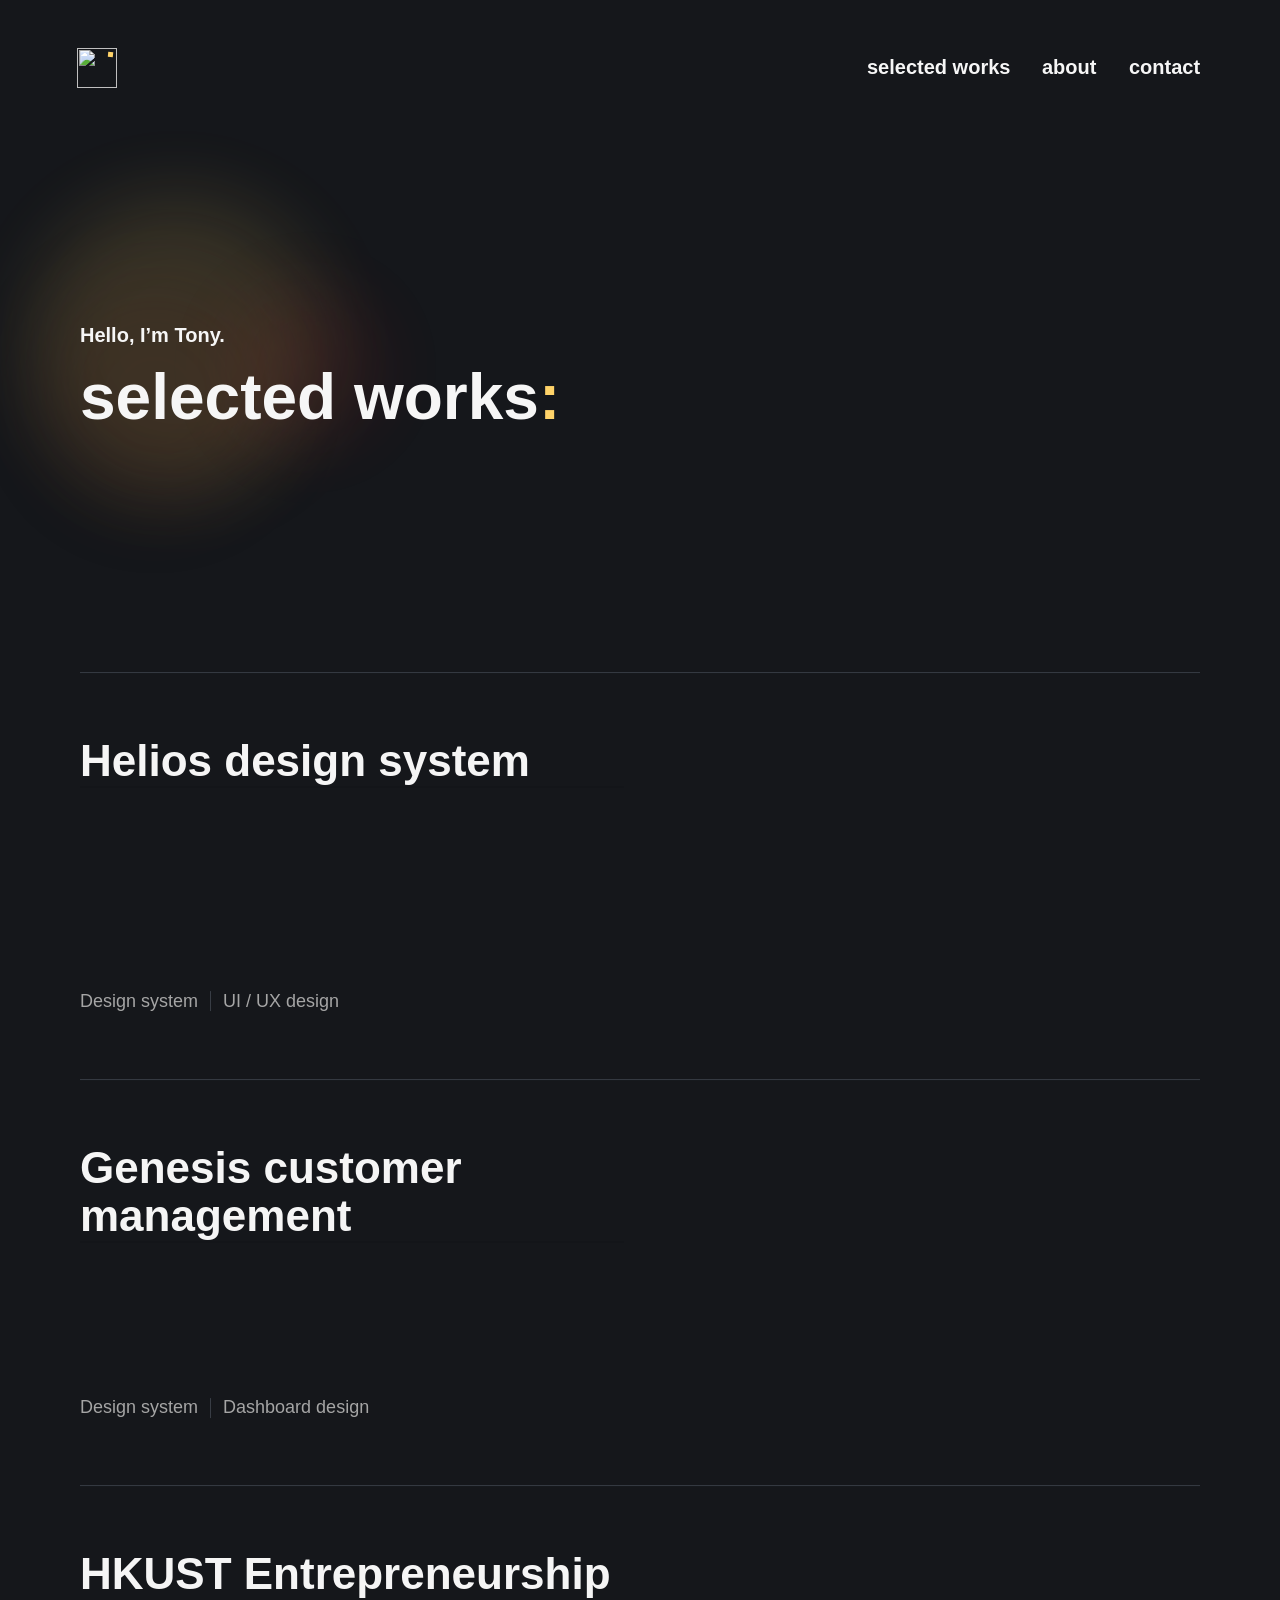
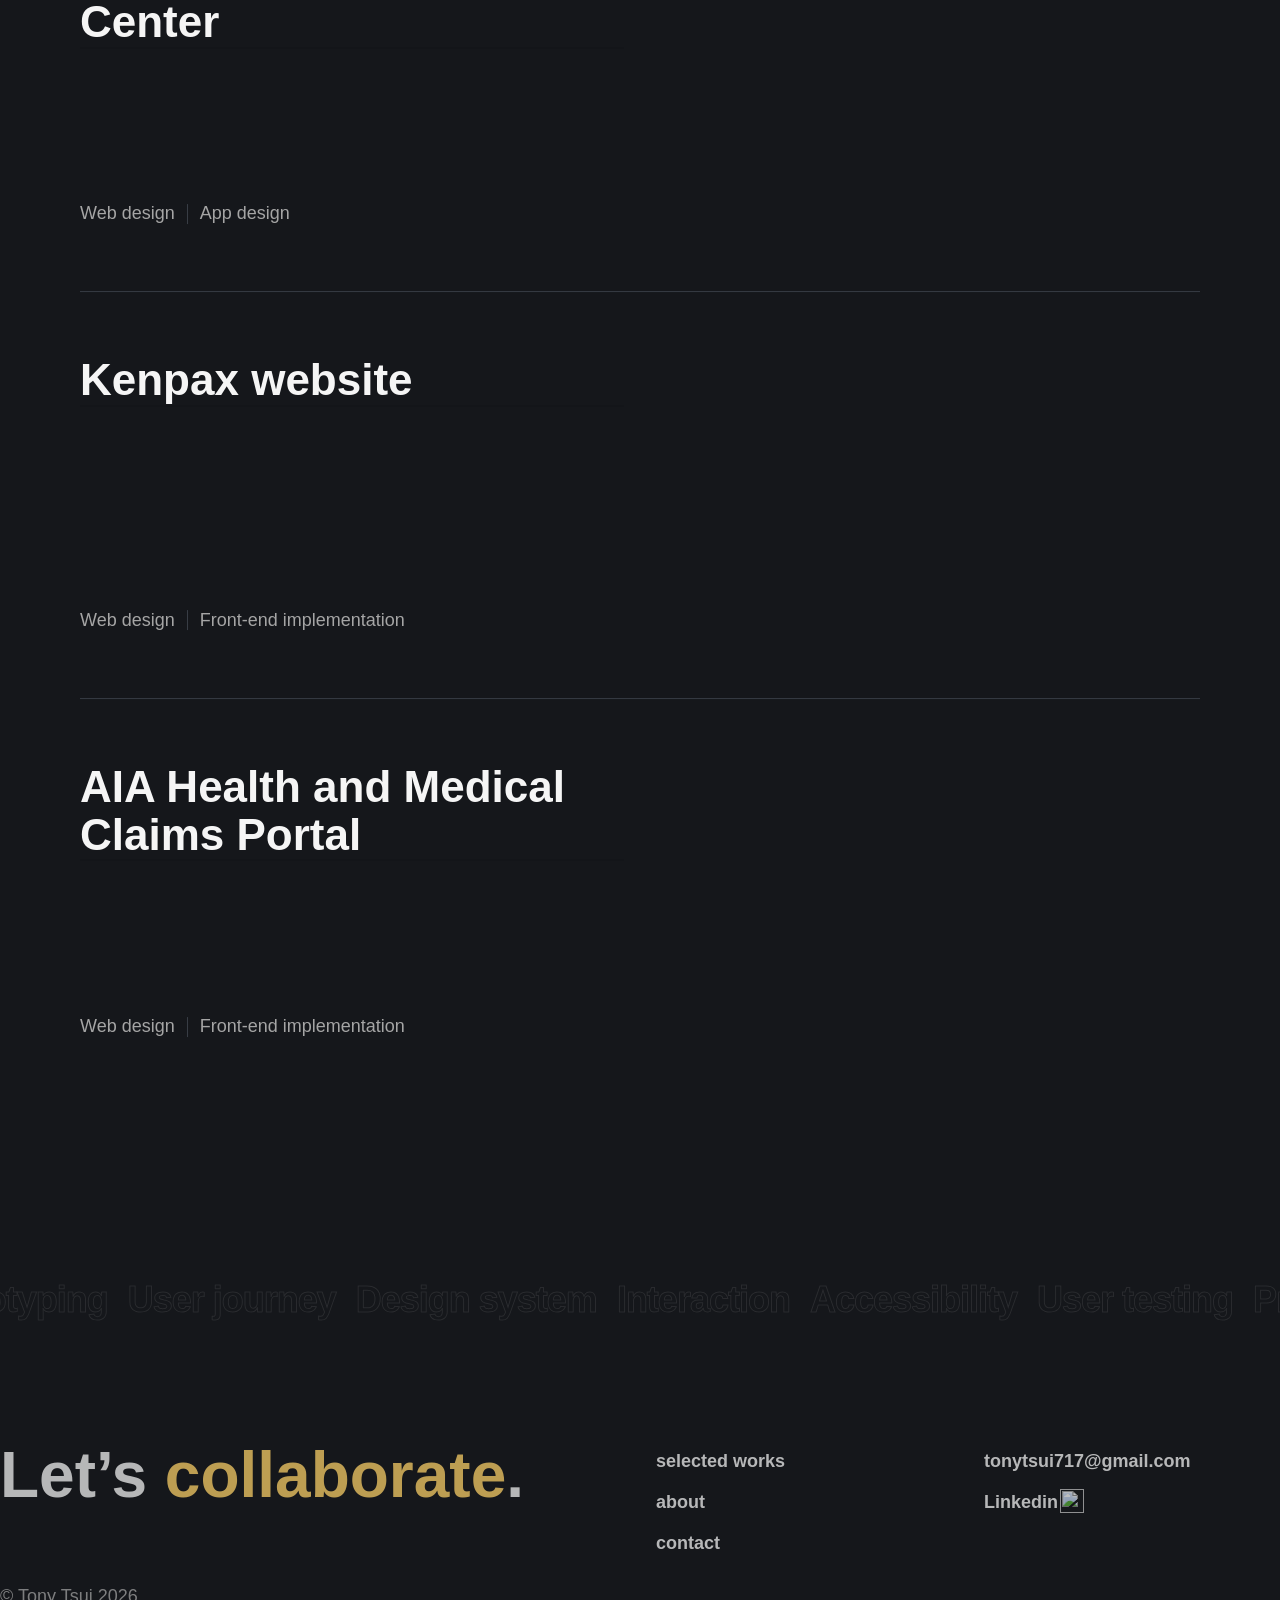
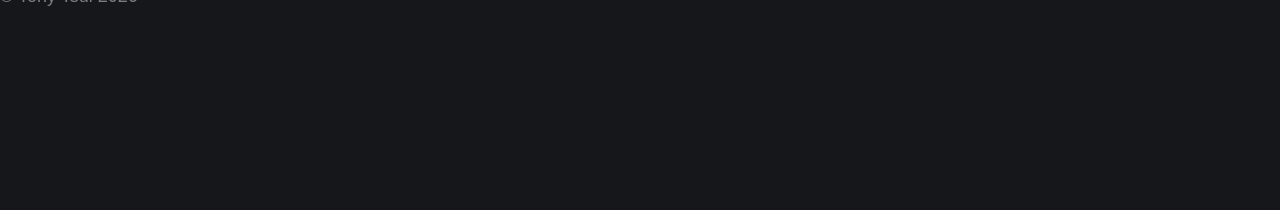
==== commit d1a09ddd: "push 20261012" ====
--- a/index.html
+++ b/index.html
@@ -1,4 +1,4 @@
-<!DOCTYPE html><!-- Handled by Exflow.site --><html data-wf-page="6278ef9351a57943be02096e" data-wf-site="6278ef9351a5790c0102096b"><head><meta charset="utf-8"/><link href="https://cdn.prod.website-files.com" rel="preconnect" /><title>Tony Tsui | UI UX Designer</title><meta content="Design Portfolio" name="description"/><meta content="width=device-width, initial-scale=1" name="viewport"/><meta content="Webflow" name="generator"/><link href="css/tonytsui02.webflow.shared.6ac0f685d.css" rel="stylesheet" type="text/css"  /><style>@media (min-width:992px) {html.w-mod-js:not(.w-mod-ix) [data-w-id="de32ca59-f0e5-7c08-3f59-9c65f18fc716"] {opacity:0;}}@media (max-width:991px) and (min-width:768px) {html.w-mod-js:not(.w-mod-ix) [data-w-id="de32ca59-f0e5-7c08-3f59-9c65f18fc716"] {opacity:0;}html.w-mod-js:not(.w-mod-ix) [data-w-id="6923a0b8-83aa-004f-5769-fa88b00ffc95"] {opacity:0;}html.w-mod-js:not(.w-mod-ix) [data-w-id="be50d044-cfad-4670-0cd6-1ba3ed18a542"] {opacity:0;-webkit-transform:translate3d(0, 16px, 0) scale3d(1, 1, 1) rotateX(0) rotateY(0) rotateZ(0) skew(0, 0);-moz-transform:translate3d(0, 16px, 0) scale3d(1, 1, 1) rotateX(0) rotateY(0) rotateZ(0) skew(0, 0);-ms-transform:translate3d(0, 16px, 0) scale3d(1, 1, 1) rotateX(0) rotateY(0) rotateZ(0) skew(0, 0);transform:translate3d(0, 16px, 0) scale3d(1, 1, 1) rotateX(0) rotateY(0) rotateZ(0) skew(0, 0);}html.w-mod-js:not(.w-mod-ix) [data-w-id="eabedd40-30b6-e64e-cd4c-3a2ceea18a16"] {opacity:0;-webkit-transform:translate3d(0, 16px, 0) scale3d(1, 1, 1) rotateX(0) rotateY(0) rotateZ(0) skew(0, 0);-moz-transform:translate3d(0, 16px, 0) scale3d(1, 1, 1) rotateX(0) rotateY(0) rotateZ(0) skew(0, 0);-ms-transform:translate3d(0, 16px, 0) scale3d(1, 1, 1) rotateX(0) rotateY(0) rotateZ(0) skew(0, 0);transform:translate3d(0, 16px, 0) scale3d(1, 1, 1) rotateX(0) rotateY(0) rotateZ(0) skew(0, 0);}html.w-mod-js:not(.w-mod-ix) [data-w-id="ac7abe5a-ec40-e906-8f0e-345cdcc91354"] {opacity:0;-webkit-transform:translate3d(0, 16px, 0) scale3d(1, 1, 1) rotateX(0) rotateY(0) rotateZ(0) skew(0, 0);-moz-transform:translate3d(0, 16px, 0) scale3d(1, 1, 1) rotateX(0) rotateY(0) rotateZ(0) skew(0, 0);-ms-transform:translate3d(0, 16px, 0) scale3d(1, 1, 1) rotateX(0) rotateY(0) rotateZ(0) skew(0, 0);transform:translate3d(0, 16px, 0) scale3d(1, 1, 1) rotateX(0) rotateY(0) rotateZ(0) skew(0, 0);}}@media (max-width:767px) and (min-width:480px) {html.w-mod-js:not(.w-mod-ix) [data-w-id="de32ca59-f0e5-7c08-3f59-9c65f18fc716"] {opacity:0;}html.w-mod-js:not(.w-mod-ix) [data-w-id="6923a0b8-83aa-004f-5769-fa88b00ffc95"] {opacity:0;}html.w-mod-js:not(.w-mod-ix) [data-w-id="be50d044-cfad-4670-0cd6-1ba3ed18a542"] {opacity:0;-webkit-transform:translate3d(0, 16px, 0) scale3d(1, 1, 1) rotateX(0) rotateY(0) rotateZ(0) skew(0, 0);-moz-transform:translate3d(0, 16px, 0) scale3d(1, 1, 1) rotateX(0) rotateY(0) rotateZ(0) skew(0, 0);-ms-transform:translate3d(0, 16px, 0) scale3d(1, 1, 1) rotateX(0) rotateY(0) rotateZ(0) skew(0, 0);transform:translate3d(0, 16px, 0) scale3d(1, 1, 1) rotateX(0) rotateY(0) rotateZ(0) skew(0, 0);}html.w-mod-js:not(.w-mod-ix) [data-w-id="eabedd40-30b6-e64e-cd4c-3a2ceea18a16"] {opacity:0;-webkit-transform:translate3d(0, 16px, 0) scale3d(1, 1, 1) rotateX(0) rotateY(0) rotateZ(0) skew(0, 0);-moz-transform:translate3d(0, 16px, 0) scale3d(1, 1, 1) rotateX(0) rotateY(0) rotateZ(0) skew(0, 0);-ms-transform:translate3d(0, 16px, 0) scale3d(1, 1, 1) rotateX(0) rotateY(0) rotateZ(0) skew(0, 0);transform:translate3d(0, 16px, 0) scale3d(1, 1, 1) rotateX(0) rotateY(0) rotateZ(0) skew(0, 0);}html.w-mod-js:not(.w-mod-ix) [data-w-id="ac7abe5a-ec40-e906-8f0e-345cdcc91354"] {opacity:0;-webkit-transform:translate3d(0, 16px, 0) scale3d(1, 1, 1) rotateX(0) rotateY(0) rotateZ(0) skew(0, 0);-moz-transform:translate3d(0, 16px, 0) scale3d(1, 1, 1) rotateX(0) rotateY(0) rotateZ(0) skew(0, 0);-ms-transform:translate3d(0, 16px, 0) scale3d(1, 1, 1) rotateX(0) rotateY(0) rotateZ(0) skew(0, 0);transform:translate3d(0, 16px, 0) scale3d(1, 1, 1) rotateX(0) rotateY(0) rotateZ(0) skew(0, 0);}}@media (max-width:479px) {html.w-mod-js:not(.w-mod-ix) [data-w-id="6923a0b8-83aa-004f-5769-fa88b00ffc95"] {opacity:0;}html.w-mod-js:not(.w-mod-ix) [data-w-id="be50d044-cfad-4670-0cd6-1ba3ed18a542"] {opacity:0;-webkit-transform:translate3d(0, 16px, 0) scale3d(1, 1, 1) rotateX(0) rotateY(0) rotateZ(0) skew(0, 0);-moz-transform:translate3d(0, 16px, 0) scale3d(1, 1, 1) rotateX(0) rotateY(0) rotateZ(0) skew(0, 0);-ms-transform:translate3d(0, 16px, 0) scale3d(1, 1, 1) rotateX(0) rotateY(0) rotateZ(0) skew(0, 0);transform:translate3d(0, 16px, 0) scale3d(1, 1, 1) rotateX(0) rotateY(0) rotateZ(0) skew(0, 0);}html.w-mod-js:not(.w-mod-ix) [data-w-id="eabedd40-30b6-e64e-cd4c-3a2ceea18a16"] {opacity:0;-webkit-transform:translate3d(0, 16px, 0) scale3d(1, 1, 1) rotateX(0) rotateY(0) rotateZ(0) skew(0, 0);-moz-transform:translate3d(0, 16px, 0) scale3d(1, 1, 1) rotateX(0) rotateY(0) rotateZ(0) skew(0, 0);-ms-transform:translate3d(0, 16px, 0) scale3d(1, 1, 1) rotateX(0) rotateY(0) rotateZ(0) skew(0, 0);transform:translate3d(0, 16px, 0) scale3d(1, 1, 1) rotateX(0) rotateY(0) rotateZ(0) skew(0, 0);}html.w-mod-js:not(.w-mod-ix) [data-w-id="ac7abe5a-ec40-e906-8f0e-345cdcc91354"] {opacity:0;-webkit-transform:translate3d(0, 16px, 0) scale3d(1, 1, 1) rotateX(0) rotateY(0) rotateZ(0) skew(0, 0);-moz-transform:translate3d(0, 16px, 0) scale3d(1, 1, 1) rotateX(0) rotateY(0) rotateZ(0) skew(0, 0);-ms-transform:translate3d(0, 16px, 0) scale3d(1, 1, 1) rotateX(0) rotateY(0) rotateZ(0) skew(0, 0);transform:translate3d(0, 16px, 0) scale3d(1, 1, 1) rotateX(0) rotateY(0) rotateZ(0) skew(0, 0);}}</style><style>html.w-mod-js:not(.w-mod-ix3) :is(.bg-circle-03, .selected-work-content .text-xxl-bold, .image.horizontal, .lighting-deco, .footer, .section, [data-wf-target*='["6278ef9351a57943be02096e","fceab657-a8dd-7636-14bd-3417bdd56825"]'], .text-title, .section .section) {visibility: hidden !important;}</style><link href="https://fonts.googleapis.com" rel="preconnect"/><link href="https://fonts.gstatic.com" rel="preconnect" /><script src="https://ajax.googleapis.com/ajax/libs/webfont/1.6.26/webfont.js" type="text/javascript"></script><script type="text/javascript">WebFont.load({  google: {    families: ["Rethink Sans:400,500,600,700,800"]  }});</script><script type="text/javascript">!function(o,c){var n=c.documentElement,t=" w-mod-";n.className+=t+"js",("ontouchstart"in o||o.DocumentTouch&&c instanceof DocumentTouch)&&(n.className+=t+"touch")}(window,document);</script><link href="https://cdn.prod.website-files.com/6278ef9351a5790c0102096b/6a7906ea44d33de72ee11192_logo-black.png" rel="icon" type="image/png" sizes="32x32" media="(prefers-color-scheme: light)"/><link href="https://cdn.prod.website-files.com/6278ef9351a5790c0102096b/6a7906c2f65628eece2cc0c5_logo-white.png" rel="icon" type="image/png" sizes="32x32" media="(prefers-color-scheme: dark)"/><link href="https://cdn.prod.website-files.com/6278ef9351a5790c0102096b/6a7906ea44d33de72ee11196_logo-black.png" rel="icon" type="image/png" sizes="48x48"/><link href="https://cdn.prod.website-files.com/6278ef9351a5790c0102096b/6a7906eaf65628eece2cc23e_logo-black.png" rel="apple-touch-icon" sizes="180x180"/><link href="https://cdn.prod.website-files.com/6278ef9351a5790c0102096b/6a7906ea59c23d27cd52f493_logo-black.png" rel="icon" type="image/png" sizes="192x192"/><link href="https://cdn.prod.website-files.com/6278ef9351a5790c0102096b/6a7906eacbc6c4bf9d275603_logo-black.png" rel="icon" type="image/png" sizes="512x512"/><style>
+<!DOCTYPE html><!-- Handled by Exflow.site --><html data-wf-page="6278ef9351a57943be02096e" data-wf-site="6278ef9351a5790c0102096b"><head><meta charset="utf-8"/><link href="https://cdn.prod.website-files.com" rel="preconnect" /><title>Tony Tsui | UI UX Designer</title><meta content="Design Portfolio" name="description"/><meta content="width=device-width, initial-scale=1" name="viewport"/><meta content="Webflow" name="generator"/><link href="css/tonytsui02.webflow.shared.e51e7b136.css" rel="stylesheet" type="text/css"  /><style>@media (min-width:992px) {html.w-mod-js:not(.w-mod-ix) [data-w-id="de32ca59-f0e5-7c08-3f59-9c65f18fc716"] {opacity:0;}}@media (max-width:991px) and (min-width:768px) {html.w-mod-js:not(.w-mod-ix) [data-w-id="de32ca59-f0e5-7c08-3f59-9c65f18fc716"] {opacity:0;}html.w-mod-js:not(.w-mod-ix) [data-w-id="6923a0b8-83aa-004f-5769-fa88b00ffc95"] {opacity:0;}html.w-mod-js:not(.w-mod-ix) [data-w-id="be50d044-cfad-4670-0cd6-1ba3ed18a542"] {opacity:0;-webkit-transform:translate3d(0, 16px, 0) scale3d(1, 1, 1) rotateX(0) rotateY(0) rotateZ(0) skew(0, 0);-moz-transform:translate3d(0, 16px, 0) scale3d(1, 1, 1) rotateX(0) rotateY(0) rotateZ(0) skew(0, 0);-ms-transform:translate3d(0, 16px, 0) scale3d(1, 1, 1) rotateX(0) rotateY(0) rotateZ(0) skew(0, 0);transform:translate3d(0, 16px, 0) scale3d(1, 1, 1) rotateX(0) rotateY(0) rotateZ(0) skew(0, 0);}html.w-mod-js:not(.w-mod-ix) [data-w-id="eabedd40-30b6-e64e-cd4c-3a2ceea18a16"] {opacity:0;-webkit-transform:translate3d(0, 16px, 0) scale3d(1, 1, 1) rotateX(0) rotateY(0) rotateZ(0) skew(0, 0);-moz-transform:translate3d(0, 16px, 0) scale3d(1, 1, 1) rotateX(0) rotateY(0) rotateZ(0) skew(0, 0);-ms-transform:translate3d(0, 16px, 0) scale3d(1, 1, 1) rotateX(0) rotateY(0) rotateZ(0) skew(0, 0);transform:translate3d(0, 16px, 0) scale3d(1, 1, 1) rotateX(0) rotateY(0) rotateZ(0) skew(0, 0);}html.w-mod-js:not(.w-mod-ix) [data-w-id="ac7abe5a-ec40-e906-8f0e-345cdcc91354"] {opacity:0;-webkit-transform:translate3d(0, 16px, 0) scale3d(1, 1, 1) rotateX(0) rotateY(0) rotateZ(0) skew(0, 0);-moz-transform:translate3d(0, 16px, 0) scale3d(1, 1, 1) rotateX(0) rotateY(0) rotateZ(0) skew(0, 0);-ms-transform:translate3d(0, 16px, 0) scale3d(1, 1, 1) rotateX(0) rotateY(0) rotateZ(0) skew(0, 0);transform:translate3d(0, 16px, 0) scale3d(1, 1, 1) rotateX(0) rotateY(0) rotateZ(0) skew(0, 0);}}@media (max-width:767px) and (min-width:480px) {html.w-mod-js:not(.w-mod-ix) [data-w-id="de32ca59-f0e5-7c08-3f59-9c65f18fc716"] {opacity:0;}html.w-mod-js:not(.w-mod-ix) [data-w-id="6923a0b8-83aa-004f-5769-fa88b00ffc95"] {opacity:0;}html.w-mod-js:not(.w-mod-ix) [data-w-id="be50d044-cfad-4670-0cd6-1ba3ed18a542"] {opacity:0;-webkit-transform:translate3d(0, 16px, 0) scale3d(1, 1, 1) rotateX(0) rotateY(0) rotateZ(0) skew(0, 0);-moz-transform:translate3d(0, 16px, 0) scale3d(1, 1, 1) rotateX(0) rotateY(0) rotateZ(0) skew(0, 0);-ms-transform:translate3d(0, 16px, 0) scale3d(1, 1, 1) rotateX(0) rotateY(0) rotateZ(0) skew(0, 0);transform:translate3d(0, 16px, 0) scale3d(1, 1, 1) rotateX(0) rotateY(0) rotateZ(0) skew(0, 0);}html.w-mod-js:not(.w-mod-ix) [data-w-id="eabedd40-30b6-e64e-cd4c-3a2ceea18a16"] {opacity:0;-webkit-transform:translate3d(0, 16px, 0) scale3d(1, 1, 1) rotateX(0) rotateY(0) rotateZ(0) skew(0, 0);-moz-transform:translate3d(0, 16px, 0) scale3d(1, 1, 1) rotateX(0) rotateY(0) rotateZ(0) skew(0, 0);-ms-transform:translate3d(0, 16px, 0) scale3d(1, 1, 1) rotateX(0) rotateY(0) rotateZ(0) skew(0, 0);transform:translate3d(0, 16px, 0) scale3d(1, 1, 1) rotateX(0) rotateY(0) rotateZ(0) skew(0, 0);}html.w-mod-js:not(.w-mod-ix) [data-w-id="ac7abe5a-ec40-e906-8f0e-345cdcc91354"] {opacity:0;-webkit-transform:translate3d(0, 16px, 0) scale3d(1, 1, 1) rotateX(0) rotateY(0) rotateZ(0) skew(0, 0);-moz-transform:translate3d(0, 16px, 0) scale3d(1, 1, 1) rotateX(0) rotateY(0) rotateZ(0) skew(0, 0);-ms-transform:translate3d(0, 16px, 0) scale3d(1, 1, 1) rotateX(0) rotateY(0) rotateZ(0) skew(0, 0);transform:translate3d(0, 16px, 0) scale3d(1, 1, 1) rotateX(0) rotateY(0) rotateZ(0) skew(0, 0);}}@media (max-width:479px) {html.w-mod-js:not(.w-mod-ix) [data-w-id="6923a0b8-83aa-004f-5769-fa88b00ffc95"] {opacity:0;}html.w-mod-js:not(.w-mod-ix) [data-w-id="be50d044-cfad-4670-0cd6-1ba3ed18a542"] {opacity:0;-webkit-transform:translate3d(0, 16px, 0) scale3d(1, 1, 1) rotateX(0) rotateY(0) rotateZ(0) skew(0, 0);-moz-transform:translate3d(0, 16px, 0) scale3d(1, 1, 1) rotateX(0) rotateY(0) rotateZ(0) skew(0, 0);-ms-transform:translate3d(0, 16px, 0) scale3d(1, 1, 1) rotateX(0) rotateY(0) rotateZ(0) skew(0, 0);transform:translate3d(0, 16px, 0) scale3d(1, 1, 1) rotateX(0) rotateY(0) rotateZ(0) skew(0, 0);}html.w-mod-js:not(.w-mod-ix) [data-w-id="eabedd40-30b6-e64e-cd4c-3a2ceea18a16"] {opacity:0;-webkit-transform:translate3d(0, 16px, 0) scale3d(1, 1, 1) rotateX(0) rotateY(0) rotateZ(0) skew(0, 0);-moz-transform:translate3d(0, 16px, 0) scale3d(1, 1, 1) rotateX(0) rotateY(0) rotateZ(0) skew(0, 0);-ms-transform:translate3d(0, 16px, 0) scale3d(1, 1, 1) rotateX(0) rotateY(0) rotateZ(0) skew(0, 0);transform:translate3d(0, 16px, 0) scale3d(1, 1, 1) rotateX(0) rotateY(0) rotateZ(0) skew(0, 0);}html.w-mod-js:not(.w-mod-ix) [data-w-id="ac7abe5a-ec40-e906-8f0e-345cdcc91354"] {opacity:0;-webkit-transform:translate3d(0, 16px, 0) scale3d(1, 1, 1) rotateX(0) rotateY(0) rotateZ(0) skew(0, 0);-moz-transform:translate3d(0, 16px, 0) scale3d(1, 1, 1) rotateX(0) rotateY(0) rotateZ(0) skew(0, 0);-ms-transform:translate3d(0, 16px, 0) scale3d(1, 1, 1) rotateX(0) rotateY(0) rotateZ(0) skew(0, 0);transform:translate3d(0, 16px, 0) scale3d(1, 1, 1) rotateX(0) rotateY(0) rotateZ(0) skew(0, 0);}}</style><style>html.w-mod-js:not(.w-mod-ix3) :is(.bg-circle-03, .image.horizontal, .lighting-deco, .footer, .section, [data-wf-target*='["6278ef9351a57943be02096e","fceab657-a8dd-7636-14bd-3417bdd56825"]'], .text-title, .section .section) {visibility: hidden !important;}</style><link href="https://fonts.googleapis.com" rel="preconnect"/><link href="https://fonts.gstatic.com" rel="preconnect" /><script src="https://ajax.googleapis.com/ajax/libs/webfont/1.6.26/webfont.js" type="text/javascript"></script><script type="text/javascript">WebFont.load({  google: {    families: ["Rethink Sans:400,500,600,700,800"]  }});</script><script type="text/javascript">!function(o,c){var n=c.documentElement,t=" w-mod-";n.className+=t+"js",("ontouchstart"in o||o.DocumentTouch&&c instanceof DocumentTouch)&&(n.className+=t+"touch")}(window,document);</script><link href="https://cdn.prod.website-files.com/6278ef9351a5790c0102096b/6a7906ea44d33de72ee11192_logo-black.png" rel="icon" type="image/png" sizes="32x32" media="(prefers-color-scheme: light)"/><link href="https://cdn.prod.website-files.com/6278ef9351a5790c0102096b/6a7906c2f65628eece2cc0c5_logo-white.png" rel="icon" type="image/png" sizes="32x32" media="(prefers-color-scheme: dark)"/><link href="https://cdn.prod.website-files.com/6278ef9351a5790c0102096b/6a7906ea44d33de72ee11196_logo-black.png" rel="icon" type="image/png" sizes="48x48"/><link href="https://cdn.prod.website-files.com/6278ef9351a5790c0102096b/6a7906eaf65628eece2cc23e_logo-black.png" rel="apple-touch-icon" sizes="180x180"/><link href="https://cdn.prod.website-files.com/6278ef9351a5790c0102096b/6a7906ea59c23d27cd52f493_logo-black.png" rel="icon" type="image/png" sizes="192x192"/><link href="https://cdn.prod.website-files.com/6278ef9351a5790c0102096b/6a7906eacbc6c4bf9d275603_logo-black.png" rel="icon" type="image/png" sizes="512x512"/><style>
 
   html {
     overflow: -moz-hidden-unscrollable;
@@ -10,7 +10,7 @@
   }
 
 </style>
-</head><body class="body"><div class="nav-bar"><a href="/" aria-current="page" class="page-link logo w-inline-block w--current"><div class="page-link-wrapper logo"><img src="https://cdn.prod.website-files.com/6278ef9351a5790c0102096b/6a79284f43976ccdbc789855_logo-base.svg" loading="lazy" alt="" class="image-logo"/><div class="logo-yellow-dot"></div></div></a><div class="nav-link-wrapper"><a href="#selected-works-section" class="page-link-anchor w-inline-block"><div class="page-link-wrapper"><div class="text-medium-bold">selected works</div><div class="page-link-line"></div></div></a><a href="/about" class="page-link w-inline-block"><div class="page-link-wrapper"><div class="text-medium-bold">about</div><div class="page-link-line"></div></div></a><a href="/contact" class="page-link w-inline-block"><div class="page-link-wrapper"><div class="text-medium-bold">contact</div><div class="page-link-line"></div></div></a></div><div class="hamburger-wrapper"><div class="hamburger-line-3"></div><div class="hamburger-line-2"></div><div class="hamburger-line-1"></div></div></div><div data-w-id="6923a0b8-83aa-004f-5769-fa88b00ffc95" class="hamburger-menu"><a data-w-id="be50d044-cfad-4670-0cd6-1ba3ed18a542" href="#selected-works-section" class="hamburger-link-anchor w-inline-block"><div class="text-large-bold">selected work</div></a><a data-w-id="eabedd40-30b6-e64e-cd4c-3a2ceea18a16" href="/about" class="hamburger-link w-inline-block"><div class="text-large-bold">about</div></a><a data-w-id="ac7abe5a-ec40-e906-8f0e-345cdcc91354" href="/contact" class="hamburger-link w-inline-block"><div class="text-large-bold">contact</div></a></div><div class="noise"></div><div style="display:flex" class="cursor-wrapper-2"><div data-w-id="de32ca59-f0e5-7c08-3f59-9c65f18fc716" class="mouse-block"><img src="https://cdn.prod.website-files.com/6278ef9351a5790c0102096b/6278ef9351a579a5c7020a13_arrow-black-link.svg" loading="lazy" style="opacity:0" alt="" class="mouse-arrow"/></div></div><div class="page-content"><div class="main-content"><div class="lighting-deco"><div class="bg-circle-03"></div><div class="bg-circle-02"></div><div class="bg-cirlce-01"></div></div><div class="grid-wrapper"><div class="selected-work-hero"><div class="flex-32 max-width-880"><div class="flex-12"><div data-wf-target="[[[&quot;6278ef9351a57943be02096e&quot;,&quot;fceab657-a8dd-7636-14bd-3417bdd56825&quot;],[]]]" class="text-medium-bold">Hello, I’m Tony.</div><div class="text-title">selected works<span class="yellow">:</span></div></div></div></div><div id="selected-works-section" class="spacer-240"></div><div class="section"><div class="flex-32"><div class="selected-work-list"><div class="selected-work-block"><div class="line-grey"></div><a data-w-id="f5eea210-4627-59ea-b22f-266c9508238e" href="/helios-design-system" class="selected-work-content w-inline-block"><div class="flex-horizonal-32 selected-work"><div class="selected-work-header"><div class="text-xxl-bold">Helios design system</div><div class="flex-horizontal-12 selected-work-description"><div class="text-small-regular light-grey">Design system</div><div class="line-vertical"></div><div class="text-small-regular light-grey">UI / UX design</div></div></div></div><div class="selected-work-image-wrapper"><div class="selected-work-image-flex"><img src="https://cdn.prod.website-files.com/6278ef9351a5790c0102096b/6a816eea21e78077738b9fb9_work-main-Helios.avif" loading="lazy" width="Auto" sizes="(max-width: 1800px) 100vw, 1800px" alt="" srcset="https://cdn.prod.website-files.com/6278ef9351a5790c0102096b/6a816eea21e78077738b9fb9_work-main-Helios-p-500.avif 500w, https://cdn.prod.website-files.com/6278ef9351a5790c0102096b/6a816eea21e78077738b9fb9_work-main-Helios-p-800.avif 800w, https://cdn.prod.website-files.com/6278ef9351a5790c0102096b/6a816eea21e78077738b9fb9_work-main-Helios-p-1080.avif 1080w, https://cdn.prod.website-files.com/6278ef9351a5790c0102096b/6a816eea21e78077738b9fb9_work-main-Helios-p-1600.avif 1600w, https://cdn.prod.website-files.com/6278ef9351a5790c0102096b/6a816eea21e78077738b9fb9_work-main-Helios.avif 1800w" class="selected-work-image"/></div></div></a></div><div class="selected-work-block"><div class="line-grey"></div><a href="/genesis-customer-management" class="selected-work-content w-inline-block"><div class="flex-horizonal-32 selected-work"><div class="selected-work-header"><div class="text-xxl-bold">Genesis customer management</div><div class="flex-horizontal-12 selected-work-description"><div class="text-small-regular light-grey">Design system</div><div class="line-vertical"></div><div class="text-small-regular light-grey">Dashboard design</div></div></div></div><div class="selected-work-image-wrapper"><div class="selected-work-image-flex"><img src="https://cdn.prod.website-files.com/6278ef9351a5790c0102096b/6a816eff4a6415e28662fb10_work-main-Wynn.avif" loading="lazy" width="Auto" sizes="(max-width: 1800px) 100vw, 1800px" alt="" srcset="https://cdn.prod.website-files.com/6278ef9351a5790c0102096b/6a816eff4a6415e28662fb10_work-main-Wynn-p-500.avif 500w, https://cdn.prod.website-files.com/6278ef9351a5790c0102096b/6a816eff4a6415e28662fb10_work-main-Wynn-p-800.avif 800w, https://cdn.prod.website-files.com/6278ef9351a5790c0102096b/6a816eff4a6415e28662fb10_work-main-Wynn-p-1080.avif 1080w, https://cdn.prod.website-files.com/6278ef9351a5790c0102096b/6a816eff4a6415e28662fb10_work-main-Wynn-p-1600.avif 1600w, https://cdn.prod.website-files.com/6278ef9351a5790c0102096b/6a816eff4a6415e28662fb10_work-main-Wynn.avif 1800w" class="selected-work-image"/></div></div></a></div><div class="selected-work-block"><div class="line-grey"></div><a href="/hkust-entrepreneurship-center" class="selected-work-content w-inline-block"><div class="flex-horizonal-32 selected-work"><div class="selected-work-header"><div class="text-xxl-bold">HKUST Entrepreneurship Center</div><div class="flex-horizontal-12 selected-work-description"><div class="text-small-regular light-grey">Web design</div><div class="line-vertical"></div><div class="text-small-regular light-grey">App design</div></div></div></div><div class="selected-work-image-wrapper"><div class="selected-work-image-flex"><img src="https://cdn.prod.website-files.com/6278ef9351a5790c0102096b/6a816ee62dfe53624a9a3157_work-main-HKUST.avif" loading="lazy" width="Auto" sizes="(max-width: 1800px) 100vw, 1800px" alt="" srcset="https://cdn.prod.website-files.com/6278ef9351a5790c0102096b/6a816ee62dfe53624a9a3157_work-main-HKUST-p-500.avif 500w, https://cdn.prod.website-files.com/6278ef9351a5790c0102096b/6a816ee62dfe53624a9a3157_work-main-HKUST-p-800.avif 800w, https://cdn.prod.website-files.com/6278ef9351a5790c0102096b/6a816ee62dfe53624a9a3157_work-main-HKUST-p-1080.avif 1080w, https://cdn.prod.website-files.com/6278ef9351a5790c0102096b/6a816ee62dfe53624a9a3157_work-main-HKUST-p-1600.avif 1600w, https://cdn.prod.website-files.com/6278ef9351a5790c0102096b/6a816ee62dfe53624a9a3157_work-main-HKUST.avif 1800w" class="selected-work-image"/></div></div></a></div><div class="selected-work-block"><div class="line-grey"></div><a href="/kenpax-website" class="selected-work-content w-inline-block"><div class="flex-horizonal-32 selected-work"><div class="selected-work-header"><div class="text-xxl-bold">Kenpax website</div><div class="flex-horizontal-12 selected-work-description"><div class="text-small-regular light-grey">Web design</div><div class="line-vertical"></div><div class="text-small-regular light-grey">Front-end implementation</div></div></div></div><div class="selected-work-image-wrapper"><div class="selected-work-image-flex"><img src="https://cdn.prod.website-files.com/6278ef9351a5790c0102096b/6a816f0c1c4e4e5a87b56010_work-main-Kenpax.avif" loading="lazy" width="Auto" sizes="(max-width: 1800px) 100vw, 1800px" alt="" srcset="https://cdn.prod.website-files.com/6278ef9351a5790c0102096b/6a816f0c1c4e4e5a87b56010_work-main-Kenpax-p-500.avif 500w, https://cdn.prod.website-files.com/6278ef9351a5790c0102096b/6a816f0c1c4e4e5a87b56010_work-main-Kenpax-p-800.avif 800w, https://cdn.prod.website-files.com/6278ef9351a5790c0102096b/6a816f0c1c4e4e5a87b56010_work-main-Kenpax-p-1080.avif 1080w, https://cdn.prod.website-files.com/6278ef9351a5790c0102096b/6a816f0c1c4e4e5a87b56010_work-main-Kenpax-p-1600.avif 1600w, https://cdn.prod.website-files.com/6278ef9351a5790c0102096b/6a816f0c1c4e4e5a87b56010_work-main-Kenpax.avif 1800w" class="selected-work-image"/></div></div></a></div></div></div></div></div><div class="spacer-240"></div></div></div><div class="footer"><div class="footer-marquee"><div class="marquee-content"><div class="text-marquee">Prototyping</div><div class="text-marquee">User journey</div><div class="text-marquee">Design system</div><div class="text-marquee">Interaction</div><div class="text-marquee">Accessibility</div><div class="text-marquee">User testing</div></div><div class="marquee-content"><div class="text-marquee">Prototyping</div><div class="text-marquee">User journey</div><div class="text-marquee">Design system</div><div class="text-marquee">Interaction</div><div class="text-marquee">Accessibility</div><div class="text-marquee">User testing</div></div><div class="marquee-content"><div class="text-marquee">Prototyping</div><div class="text-marquee">User journey</div><div class="text-marquee">Design system</div><div class="text-marquee">Interaction</div><div class="text-marquee">Accessibility</div><div class="text-marquee">User testing</div></div><div class="marquee-content"><div class="text-marquee">Prototyping</div><div class="text-marquee">User journey</div><div class="text-marquee">Design system</div><div class="text-marquee">Interaction</div><div class="text-marquee">Accessibility</div><div class="text-marquee">User testing</div></div><div class="marquee-content"><div class="text-marquee">Prototyping</div><div class="text-marquee">User journey</div><div class="text-marquee">Design system</div><div class="text-marquee">Interaction</div><div class="text-marquee">Accessibility</div><div class="text-marquee">User testing</div></div><div class="marquee-content"><div class="text-marquee">Prototyping</div><div class="text-marquee">User journey</div><div class="text-marquee">Design system</div><div class="text-marquee">Interaction</div><div class="text-marquee">Accessibility</div><div class="text-marquee">User testing</div></div><div class="marquee-content"><div class="text-marquee">Prototyping</div><div class="text-marquee">User journey</div><div class="text-marquee">Design system</div><div class="text-marquee">Interaction</div><div class="text-marquee">Accessibility</div><div class="text-marquee">User testing</div></div><div class="marquee-content"><div class="text-marquee">Prototyping</div><div class="text-marquee">User journey</div><div class="text-marquee">Design system</div><div class="text-marquee">Interaction</div><div class="text-marquee">Accessibility</div><div class="text-marquee">User testing</div></div></div><div class="grid-wrapper footer-wrapper"><div class="flex-horizonal-32 footer-content"><div class="flex-32"><div class="text-title">Let’s <span class="yellow">collaborate</span>.</div></div><div class="flex-horizonal-32 footer-link-list"><div class="flex-12"><a href="#selected-works-section" class="footer-link-no-animation w-inline-block"><div class="text-small-bold">selected works</div><div class="page-link-line"></div></a><a href="/about" class="footer-link w-inline-block"><div class="text-small-bold">about</div><div class="page-link-line"></div></a><a href="/contact" class="footer-link w-inline-block"><div class="text-small-bold">contact</div><div class="page-link-line"></div></a></div><div class="flex-12"><a href="mailto:tonytsui717@gmail.com?subject=Leave%20a%20message%20to%20Tony" class="footer-link-no-animation w-inline-block"><div class="text-small-bold">tonytsui717@gmail.com</div><div class="page-link-line"></div></a><a href="https://www.linkedin.com/in/tonytsui-/" target="_blank" class="footer-link-no-animation w-inline-block"><div class="flex-horizontal-2"><div class="text-small-bold">Linkedin</div><img src="https://cdn.prod.website-files.com/6278ef9351a5790c0102096b/6278ef9351a579672f020a12_arrow-white-link%20(1).svg" loading="lazy" alt="" class="external-link-icon"/></div><div class="page-link-line"></div></a></div></div></div><div class="text-small-regular light-grey">© Tony Tsui 2026</div></div></div><script src="js/jquery.js?site=6278ef9351a5790c0102096b" type="text/javascript"  ></script><script src="js/webflow.schunk.a3140c51201be139.js" type="text/javascript"  ></script><script src="js/webflow.schunk.3dc4f4a067638c9a.js" type="text/javascript"  ></script><script src="js/webflow-script.js" type="text/javascript"  ></script><script src="js/gsap.min.js" type="text/javascript"></script><script src="js/scrolltrigger.min.js" type="text/javascript"></script><script src="js/splittext.min.js" type="text/javascript"></script><script src="js/customease.min.js" type="text/javascript"></script><script src="js/customwiggle.min.js" type="text/javascript"></script><style>
+</head><body class="body"><div class="nav-bar"><a href="/" aria-current="page" class="page-link logo w-inline-block w--current"><div class="page-link-wrapper logo"><img src="https://cdn.prod.website-files.com/6278ef9351a5790c0102096b/6a79284f43976ccdbc789855_logo-base.svg" loading="lazy" alt="" class="image-logo"/><div class="logo-yellow-dot"></div></div></a><div class="nav-link-wrapper"><a href="#selected-works-section" class="page-link-anchor w-inline-block"><div class="page-link-wrapper"><div class="text-medium-bold">selected works</div><div class="page-link-line"></div></div></a><a href="/about" class="page-link w-inline-block"><div class="page-link-wrapper"><div class="text-medium-bold">about</div><div class="page-link-line"></div></div></a><a href="/contact" class="page-link w-inline-block"><div class="page-link-wrapper"><div class="text-medium-bold">contact</div><div class="page-link-line"></div></div></a></div><div class="hamburger-wrapper"><div class="hamburger-line-3"></div><div class="hamburger-line-2"></div><div class="hamburger-line-1"></div></div></div><div data-w-id="6923a0b8-83aa-004f-5769-fa88b00ffc95" class="hamburger-menu"><a data-w-id="be50d044-cfad-4670-0cd6-1ba3ed18a542" href="#selected-works-section" class="hamburger-link-anchor w-inline-block"><div class="text-large-bold">selected work</div></a><a data-w-id="eabedd40-30b6-e64e-cd4c-3a2ceea18a16" href="/about" class="hamburger-link w-inline-block"><div class="text-large-bold">about</div></a><a data-w-id="ac7abe5a-ec40-e906-8f0e-345cdcc91354" href="/contact" class="hamburger-link w-inline-block"><div class="text-large-bold">contact</div></a></div><div class="noise"></div><div style="display:flex" class="cursor-wrapper-2"><div data-w-id="de32ca59-f0e5-7c08-3f59-9c65f18fc716" class="mouse-block"><img src="https://cdn.prod.website-files.com/6278ef9351a5790c0102096b/6278ef9351a579a5c7020a13_arrow-black-link.svg" loading="lazy" style="opacity:0" alt="" class="mouse-arrow"/></div></div><div class="page-content"><div class="main-content"><div class="lighting-deco"><div class="bg-circle-03"></div><div class="bg-circle-02"></div><div class="bg-cirlce-01"></div></div><div class="grid-wrapper"><div class="selected-work-hero"><div class="flex-32 max-width-880"><div class="flex-12"><div data-wf-target="[[[&quot;6278ef9351a57943be02096e&quot;,&quot;fceab657-a8dd-7636-14bd-3417bdd56825&quot;],[]]]" class="text-medium-bold">Hello, I’m Tony.</div><div class="text-title">selected works<span class="yellow">:</span></div></div></div></div><div id="selected-works-section" class="spacer-240"></div><div class="section"><div class="flex-32"><div class="selected-work-list"><div class="selected-work-block"><div class="line-grey"></div><a data-w-id="f5eea210-4627-59ea-b22f-266c9508238e" href="/helios-design-system" class="selected-work-content w-inline-block"><div class="flex-horizonal-32 selected-work"><div class="selected-work-header"><div class="text-xxl-bold">Helios design system</div><div class="flex-horizontal-12 selected-work-description"><div class="text-small-regular light-grey">Design system</div><div class="line-vertical"></div><div class="text-small-regular light-grey">UI / UX design</div></div></div></div><div class="selected-work-image-wrapper"><div class="selected-work-image-flex"><img src="https://cdn.prod.website-files.com/6278ef9351a5790c0102096b/6a816eea21e78077738b9fb9_work-main-Helios.avif" loading="lazy" width="Auto" sizes="(max-width: 1800px) 100vw, 1800px" alt="" srcset="https://cdn.prod.website-files.com/6278ef9351a5790c0102096b/6a816eea21e78077738b9fb9_work-main-Helios-p-500.avif 500w, https://cdn.prod.website-files.com/6278ef9351a5790c0102096b/6a816eea21e78077738b9fb9_work-main-Helios-p-800.avif 800w, https://cdn.prod.website-files.com/6278ef9351a5790c0102096b/6a816eea21e78077738b9fb9_work-main-Helios-p-1080.avif 1080w, https://cdn.prod.website-files.com/6278ef9351a5790c0102096b/6a816eea21e78077738b9fb9_work-main-Helios-p-1600.avif 1600w, https://cdn.prod.website-files.com/6278ef9351a5790c0102096b/6a816eea21e78077738b9fb9_work-main-Helios.avif 1800w" class="selected-work-image"/></div></div></a></div><div class="selected-work-block"><div class="line-grey"></div><a href="/genesis-customer-management" class="selected-work-content w-inline-block"><div class="flex-horizonal-32 selected-work"><div class="selected-work-header"><div class="text-xxl-bold">Genesis customer management</div><div class="flex-horizontal-12 selected-work-description"><div class="text-small-regular light-grey">Design system</div><div class="line-vertical"></div><div class="text-small-regular light-grey">Dashboard design</div></div></div></div><div class="selected-work-image-wrapper"><div class="selected-work-image-flex"><img src="https://cdn.prod.website-files.com/6278ef9351a5790c0102096b/6a816eff4a6415e28662fb10_work-main-Wynn.avif" loading="lazy" width="Auto" sizes="(max-width: 1800px) 100vw, 1800px" alt="" srcset="https://cdn.prod.website-files.com/6278ef9351a5790c0102096b/6a816eff4a6415e28662fb10_work-main-Wynn-p-500.avif 500w, https://cdn.prod.website-files.com/6278ef9351a5790c0102096b/6a816eff4a6415e28662fb10_work-main-Wynn-p-800.avif 800w, https://cdn.prod.website-files.com/6278ef9351a5790c0102096b/6a816eff4a6415e28662fb10_work-main-Wynn-p-1080.avif 1080w, https://cdn.prod.website-files.com/6278ef9351a5790c0102096b/6a816eff4a6415e28662fb10_work-main-Wynn-p-1600.avif 1600w, https://cdn.prod.website-files.com/6278ef9351a5790c0102096b/6a816eff4a6415e28662fb10_work-main-Wynn.avif 1800w" class="selected-work-image"/></div></div></a></div><div class="selected-work-block"><div class="line-grey"></div><a href="/hkust-entrepreneurship-center" class="selected-work-content w-inline-block"><div class="flex-horizonal-32 selected-work"><div class="selected-work-header"><div class="text-xxl-bold">HKUST Entrepreneurship Center</div><div class="flex-horizontal-12 selected-work-description"><div class="text-small-regular light-grey">Web design</div><div class="line-vertical"></div><div class="text-small-regular light-grey">App design</div></div></div></div><div class="selected-work-image-wrapper"><div class="selected-work-image-flex"><img src="https://cdn.prod.website-files.com/6278ef9351a5790c0102096b/6a816ee62dfe53624a9a3157_work-main-HKUST.avif" loading="lazy" width="Auto" sizes="(max-width: 1800px) 100vw, 1800px" alt="" srcset="https://cdn.prod.website-files.com/6278ef9351a5790c0102096b/6a816ee62dfe53624a9a3157_work-main-HKUST-p-500.avif 500w, https://cdn.prod.website-files.com/6278ef9351a5790c0102096b/6a816ee62dfe53624a9a3157_work-main-HKUST-p-800.avif 800w, https://cdn.prod.website-files.com/6278ef9351a5790c0102096b/6a816ee62dfe53624a9a3157_work-main-HKUST-p-1080.avif 1080w, https://cdn.prod.website-files.com/6278ef9351a5790c0102096b/6a816ee62dfe53624a9a3157_work-main-HKUST-p-1600.avif 1600w, https://cdn.prod.website-files.com/6278ef9351a5790c0102096b/6a816ee62dfe53624a9a3157_work-main-HKUST.avif 1800w" class="selected-work-image"/></div></div></a></div><div class="selected-work-block"><div class="line-grey"></div><a href="/kenpax-website" class="selected-work-content w-inline-block"><div class="flex-horizonal-32 selected-work"><div class="selected-work-header"><div class="text-xxl-bold">Kenpax website</div><div class="flex-horizontal-12 selected-work-description"><div class="text-small-regular light-grey">Web design</div><div class="line-vertical"></div><div class="text-small-regular light-grey">Front-end implementation</div></div></div></div><div class="selected-work-image-wrapper"><div class="selected-work-image-flex"><img src="https://cdn.prod.website-files.com/6278ef9351a5790c0102096b/6a816f0c1c4e4e5a87b56010_work-main-Kenpax.avif" loading="lazy" width="Auto" sizes="(max-width: 1800px) 100vw, 1800px" alt="" srcset="https://cdn.prod.website-files.com/6278ef9351a5790c0102096b/6a816f0c1c4e4e5a87b56010_work-main-Kenpax-p-500.avif 500w, https://cdn.prod.website-files.com/6278ef9351a5790c0102096b/6a816f0c1c4e4e5a87b56010_work-main-Kenpax-p-800.avif 800w, https://cdn.prod.website-files.com/6278ef9351a5790c0102096b/6a816f0c1c4e4e5a87b56010_work-main-Kenpax-p-1080.avif 1080w, https://cdn.prod.website-files.com/6278ef9351a5790c0102096b/6a816f0c1c4e4e5a87b56010_work-main-Kenpax-p-1600.avif 1600w, https://cdn.prod.website-files.com/6278ef9351a5790c0102096b/6a816f0c1c4e4e5a87b56010_work-main-Kenpax.avif 1800w" class="selected-work-image"/></div></div></a></div><div class="selected-work-block"><div class="line-grey"></div><a href="/aia-health-and-medical-claims-portal" class="selected-work-content w-inline-block"><div class="flex-horizonal-32 selected-work"><div class="selected-work-header"><div class="text-xxl-bold">AIA Health and Medical Claims Portal</div><div class="flex-horizontal-12 selected-work-description"><div class="text-small-regular light-grey">Web design</div><div class="line-vertical"></div><div class="text-small-regular light-grey">Front-end implementation</div></div></div></div><div class="selected-work-image-wrapper"><div class="selected-work-image-flex"><img src="https://cdn.prod.website-files.com/6278ef9351a5790c0102096b/6acc7a180ebe54f4c0483b2f_work-main-AIA.avif" loading="lazy" width="Auto" sizes="(max-width: 1800px) 100vw, 1800px" alt="" srcset="https://cdn.prod.website-files.com/6278ef9351a5790c0102096b/6acc7a180ebe54f4c0483b2f_work-main-AIA-p-500.avif 500w, https://cdn.prod.website-files.com/6278ef9351a5790c0102096b/6acc7a180ebe54f4c0483b2f_work-main-AIA-p-800.avif 800w, https://cdn.prod.website-files.com/6278ef9351a5790c0102096b/6acc7a180ebe54f4c0483b2f_work-main-AIA-p-1080.avif 1080w, https://cdn.prod.website-files.com/6278ef9351a5790c0102096b/6acc7a180ebe54f4c0483b2f_work-main-AIA-p-1600.avif 1600w, https://cdn.prod.website-files.com/6278ef9351a5790c0102096b/6acc7a180ebe54f4c0483b2f_work-main-AIA.avif 1800w" class="selected-work-image"/></div></div></a></div></div></div></div></div><div class="spacer-240"></div></div></div><div class="footer"><div class="footer-marquee"><div class="marquee-content"><div class="text-marquee">Prototyping</div><div class="text-marquee">User journey</div><div class="text-marquee">Design system</div><div class="text-marquee">Interaction</div><div class="text-marquee">Accessibility</div><div class="text-marquee">User testing</div></div><div class="marquee-content"><div class="text-marquee">Prototyping</div><div class="text-marquee">User journey</div><div class="text-marquee">Design system</div><div class="text-marquee">Interaction</div><div class="text-marquee">Accessibility</div><div class="text-marquee">User testing</div></div><div class="marquee-content"><div class="text-marquee">Prototyping</div><div class="text-marquee">User journey</div><div class="text-marquee">Design system</div><div class="text-marquee">Interaction</div><div class="text-marquee">Accessibility</div><div class="text-marquee">User testing</div></div><div class="marquee-content"><div class="text-marquee">Prototyping</div><div class="text-marquee">User journey</div><div class="text-marquee">Design system</div><div class="text-marquee">Interaction</div><div class="text-marquee">Accessibility</div><div class="text-marquee">User testing</div></div><div class="marquee-content"><div class="text-marquee">Prototyping</div><div class="text-marquee">User journey</div><div class="text-marquee">Design system</div><div class="text-marquee">Interaction</div><div class="text-marquee">Accessibility</div><div class="text-marquee">User testing</div></div><div class="marquee-content"><div class="text-marquee">Prototyping</div><div class="text-marquee">User journey</div><div class="text-marquee">Design system</div><div class="text-marquee">Interaction</div><div class="text-marquee">Accessibility</div><div class="text-marquee">User testing</div></div><div class="marquee-content"><div class="text-marquee">Prototyping</div><div class="text-marquee">User journey</div><div class="text-marquee">Design system</div><div class="text-marquee">Interaction</div><div class="text-marquee">Accessibility</div><div class="text-marquee">User testing</div></div><div class="marquee-content"><div class="text-marquee">Prototyping</div><div class="text-marquee">User journey</div><div class="text-marquee">Design system</div><div class="text-marquee">Interaction</div><div class="text-marquee">Accessibility</div><div class="text-marquee">User testing</div></div></div><div class="grid-wrapper footer-wrapper"><div class="flex-horizonal-32 footer-content"><div class="flex-32"><div class="text-title">Let’s <span class="yellow">collaborate</span>.</div></div><div class="flex-horizonal-32 footer-link-list"><div class="flex-12"><a href="#selected-works-section" class="footer-link-no-animation w-inline-block"><div class="text-small-bold">selected works</div><div class="page-link-line"></div></a><a href="/about" class="footer-link w-inline-block"><div class="text-small-bold">about</div><div class="page-link-line"></div></a><a href="/contact" class="footer-link w-inline-block"><div class="text-small-bold">contact</div><div class="page-link-line"></div></a></div><div class="flex-12"><a href="mailto:tonytsui717@gmail.com?subject=Leave%20a%20message%20to%20Tony" class="footer-link-no-animation w-inline-block"><div class="text-small-bold">tonytsui717@gmail.com</div><div class="page-link-line"></div></a><a href="https://www.linkedin.com/in/tonytsui-/" target="_blank" class="footer-link-no-animation w-inline-block"><div class="flex-horizontal-2"><div class="text-small-bold">Linkedin</div><img src="https://cdn.prod.website-files.com/6278ef9351a5790c0102096b/6278ef9351a579672f020a12_arrow-white-link%20(1).svg" loading="lazy" alt="" class="external-link-icon"/></div><div class="page-link-line"></div></a></div></div></div><div class="text-small-regular light-grey">© Tony Tsui 2026</div></div></div><script src="js/jquery.js?site=6278ef9351a5790c0102096b" type="text/javascript"  ></script><script src="js/webflow.schunk.a3140c51201be139.js" type="text/javascript"  ></script><script src="js/webflow.schunk.fbc6527ca1158adf.js" type="text/javascript"  ></script><script src="js/webflow-script.js" type="text/javascript"  ></script><script src="js/gsap.min.js" type="text/javascript"></script><script src="js/scrolltrigger.min.js" type="text/javascript"></script><script src="js/splittext.min.js" type="text/javascript"></script><script src="js/customease.min.js" type="text/javascript"></script><script src="js/customwiggle.min.js" type="text/javascript"></script><style>
   .cursor-wrapper {
     pointer-events: none;
     mix-blend-mode: difference;
--- a/css/tonytsui02.webflow.shared.e51e7b136.css
+++ b/css/tonytsui02.webflow.shared.e51e7b136.css
@@ -0,0 +1,4682 @@
+html {
+  -webkit-text-size-adjust: 100%;
+  -ms-text-size-adjust: 100%;
+  font-family: sans-serif;
+}
+
+body {
+  margin: 0;
+}
+
+article, aside, details, figcaption, figure, footer, header, hgroup, main, menu, nav, section, summary {
+  display: block;
+}
+
+audio, canvas, progress, video {
+  vertical-align: baseline;
+  display: inline-block;
+}
+
+audio:not([controls]) {
+  height: 0;
+  display: none;
+}
+
+[hidden], template {
+  display: none;
+}
+
+a {
+  background-color: #0000;
+}
+
+a:active, a:hover {
+  outline: 0;
+}
+
+abbr[title] {
+  border-bottom: 1px dotted;
+}
+
+b, strong {
+  font-weight: bold;
+}
+
+dfn {
+  font-style: italic;
+}
+
+h1 {
+  margin: .67em 0;
+  font-size: 2em;
+}
+
+mark {
+  color: #000;
+  background: #ff0;
+}
+
+small {
+  font-size: 80%;
+}
+
+sub, sup {
+  vertical-align: baseline;
+  font-size: 75%;
+  line-height: 0;
+  position: relative;
+}
+
+sup {
+  top: -.5em;
+}
+
+sub {
+  bottom: -.25em;
+}
+
+img {
+  border: 0;
+}
+
+svg:not(:root) {
+  overflow: hidden;
+}
+
+hr {
+  box-sizing: content-box;
+  height: 0;
+}
+
+pre {
+  overflow: auto;
+}
+
+code, kbd, pre, samp {
+  font-family: monospace;
+  font-size: 1em;
+}
+
+button, input, optgroup, select, textarea {
+  color: inherit;
+  font: inherit;
+  margin: 0;
+}
+
+button {
+  overflow: visible;
+}
+
+button, select {
+  text-transform: none;
+}
+
+button, html input[type="button"], input[type="reset"] {
+  -webkit-appearance: button;
+  cursor: pointer;
+}
+
+button[disabled], html input[disabled] {
+  cursor: default;
+}
+
+button::-moz-focus-inner, input::-moz-focus-inner {
+  border: 0;
+  padding: 0;
+}
+
+input {
+  line-height: normal;
+}
+
+input[type="checkbox"], input[type="radio"] {
+  box-sizing: border-box;
+  padding: 0;
+}
+
+input[type="number"]::-webkit-inner-spin-button, input[type="number"]::-webkit-outer-spin-button {
+  height: auto;
+}
+
+input[type="search"] {
+  -webkit-appearance: none;
+}
+
+input[type="search"]::-webkit-search-cancel-button, input[type="search"]::-webkit-search-decoration {
+  -webkit-appearance: none;
+}
+
+legend {
+  border: 0;
+  padding: 0;
+}
+
+textarea {
+  overflow: auto;
+}
+
+optgroup {
+  font-weight: bold;
+}
+
+table {
+  border-collapse: collapse;
+  border-spacing: 0;
+}
+
+td, th {
+  padding: 0;
+}
+
+@font-face {
+  font-family: webflow-icons;
+  src: url("[data-uri]") format("truetype");
+  font-weight: normal;
+  font-style: normal;
+}
+
+[class^="w-icon-"], [class*=" w-icon-"] {
+  speak: none;
+  font-variant: normal;
+  text-transform: none;
+  -webkit-font-smoothing: antialiased;
+  -moz-osx-font-smoothing: grayscale;
+  font-style: normal;
+  font-weight: normal;
+  line-height: 1;
+  font-family: webflow-icons !important;
+}
+
+.w-icon-slider-right:before {
+  content: "";
+}
+
+.w-icon-slider-left:before {
+  content: "";
+}
+
+.w-icon-nav-menu:before {
+  content: "";
+}
+
+.w-icon-arrow-down:before, .w-icon-dropdown-toggle:before {
+  content: "";
+}
+
+.w-icon-file-upload-remove:before {
+  content: "";
+}
+
+.w-icon-file-upload-icon:before {
+  content: "";
+}
+
+* {
+  box-sizing: border-box;
+}
+
+html {
+  height: 100%;
+}
+
+body {
+  color: #333;
+  background-color: #fff;
+  min-height: 100%;
+  margin: 0;
+  font-family: Arial, sans-serif;
+  font-size: 14px;
+  line-height: 20px;
+}
+
+img {
+  vertical-align: middle;
+  max-width: 100%;
+  display: inline-block;
+}
+
+html.w-mod-touch * {
+  background-attachment: scroll !important;
+}
+
+.w-block {
+  display: block;
+}
+
+.w-inline-block {
+  max-width: 100%;
+  display: inline-block;
+}
+
+.w-clearfix:before, .w-clearfix:after {
+  content: " ";
+  grid-area: 1 / 1 / 2 / 2;
+  display: table;
+}
+
+.w-clearfix:after {
+  clear: both;
+}
+
+.w-hidden {
+  display: none;
+}
+
+.w-button {
+  color: #fff;
+  line-height: inherit;
+  cursor: pointer;
+  background-color: #3898ec;
+  border: 0;
+  border-radius: 0;
+  padding: 9px 15px;
+  text-decoration: none;
+  display: inline-block;
+}
+
+input.w-button {
+  -webkit-appearance: button;
+}
+
+:where(button.w-popover-trigger) {
+  color: inherit;
+  cursor: pointer;
+  font: inherit;
+  line-height: inherit;
+  text-align: inherit;
+  -webkit-text-decoration: inherit;
+  text-decoration: inherit;
+  background-color: #0000;
+  border: 0;
+  margin: 0;
+  padding: 0;
+}
+
+.w-popover {
+  position-anchor: none;
+}
+
+.w-popover[popover]:not(:popover-open) {
+  display: none;
+}
+
+.w-modal:not([open]):not([popover]) {
+  display: none;
+}
+
+.w-modal[popover]:not(:popover-open) {
+  display: none;
+}
+
+html[data-w-dynpage] [data-w-cloak] {
+  color: #0000 !important;
+}
+
+.w-code-block {
+  margin: unset;
+}
+
+pre.w-code-block code {
+  all: inherit;
+}
+
+pre.w-code-block code > span {
+  display: block !important;
+}
+
+.w-optimization {
+  display: contents;
+}
+
+.w-webflow-badge, .w-webflow-badge > img {
+  box-sizing: unset;
+  width: unset;
+  height: unset;
+  max-height: unset;
+  max-width: unset;
+  min-height: unset;
+  min-width: unset;
+  margin: unset;
+  padding: unset;
+  float: unset;
+  clear: unset;
+  border: unset;
+  border-radius: unset;
+  background: unset;
+  background-image: unset;
+  background-position: unset;
+  background-size: unset;
+  background-repeat: unset;
+  background-origin: unset;
+  background-clip: unset;
+  background-attachment: unset;
+  background-color: unset;
+  box-shadow: unset;
+  transform: unset;
+  direction: unset;
+  font-family: unset;
+  font-weight: unset;
+  color: unset;
+  font-size: unset;
+  line-height: unset;
+  font-style: unset;
+  font-variant: unset;
+  text-align: unset;
+  letter-spacing: unset;
+  -webkit-text-decoration: unset;
+  text-decoration: unset;
+  text-indent: unset;
+  text-transform: unset;
+  list-style-type: unset;
+  text-shadow: unset;
+  vertical-align: unset;
+  cursor: unset;
+  white-space: unset;
+  word-break: unset;
+  word-spacing: unset;
+  word-wrap: unset;
+  transition: unset;
+}
+
+.w-webflow-badge {
+  white-space: nowrap;
+  cursor: pointer;
+  box-shadow: 0 0 0 1px #0000001a, 0 1px 3px #0000001a;
+  visibility: visible !important;
+  opacity: 1 !important;
+  z-index: 2147483647 !important;
+  color: #aaadb0 !important;
+  width: auto !important;
+  height: auto !important;
+  overflow: unset !important;
+  background-color: #fff !important;
+  border-radius: 3px !important;
+  margin: 0 !important;
+  padding: 6px !important;
+  font-size: 12px !important;
+  line-height: 14px !important;
+  text-decoration: none !important;
+  display: inline-block !important;
+  position: fixed !important;
+  inset: auto 12px 12px auto !important;
+  transform: none !important;
+}
+
+.w-webflow-badge > img {
+  position: unset;
+  visibility: unset !important;
+  opacity: 1 !important;
+  vertical-align: middle !important;
+  display: inline-block !important;
+}
+
+h1, h2, h3, h4, h5, h6 {
+  margin-bottom: 10px;
+  font-weight: bold;
+}
+
+h1 {
+  margin-top: 20px;
+  font-size: 38px;
+  line-height: 44px;
+}
+
+h2 {
+  margin-top: 20px;
+  font-size: 32px;
+  line-height: 36px;
+}
+
+h3 {
+  margin-top: 20px;
+  font-size: 24px;
+  line-height: 30px;
+}
+
+h4 {
+  margin-top: 10px;
+  font-size: 18px;
+  line-height: 24px;
+}
+
+h5 {
+  margin-top: 10px;
+  font-size: 14px;
+  line-height: 20px;
+}
+
+h6 {
+  margin-top: 10px;
+  font-size: 12px;
+  line-height: 18px;
+}
+
+p {
+  margin-top: 0;
+  margin-bottom: 10px;
+}
+
+blockquote {
+  border-left: 5px solid #e2e2e2;
+  margin: 0 0 10px;
+  padding: 10px 20px;
+  font-size: 18px;
+  line-height: 22px;
+}
+
+figure {
+  margin: 0 0 10px;
+}
+
+figcaption {
+  text-align: center;
+  margin-top: 5px;
+}
+
+ul, ol {
+  margin-top: 0;
+  margin-bottom: 10px;
+  padding-left: 40px;
+}
+
+.w-list-unstyled {
+  padding-left: 0;
+  list-style: none;
+}
+
+.w-embed:before, .w-embed:after {
+  content: " ";
+  grid-area: 1 / 1 / 2 / 2;
+  display: table;
+}
+
+.w-embed:after {
+  clear: both;
+}
+
+.w-video {
+  width: 100%;
+  padding: 0;
+  position: relative;
+}
+
+.w-video iframe, .w-video object, .w-video embed {
+  border: none;
+  width: 100%;
+  height: 100%;
+  position: absolute;
+  top: 0;
+  left: 0;
+}
+
+fieldset {
+  border: 0;
+  margin: 0;
+  padding: 0;
+}
+
+button, [type="button"], [type="reset"] {
+  cursor: pointer;
+  -webkit-appearance: button;
+  border: 0;
+}
+
+.w-form {
+  margin: 0 0 15px;
+}
+
+.w-form-done {
+  text-align: center;
+  background-color: #ddd;
+  padding: 20px;
+  display: none;
+}
+
+.w-form-fail {
+  background-color: #ffdede;
+  margin-top: 10px;
+  padding: 10px;
+  display: none;
+}
+
+label {
+  margin-bottom: 5px;
+  font-weight: bold;
+  display: block;
+}
+
+.w-input, .w-select {
+  color: #333;
+  vertical-align: middle;
+  background-color: #fff;
+  border: 1px solid #ccc;
+  width: 100%;
+  height: 38px;
+  margin-bottom: 10px;
+  padding: 8px 12px;
+  font-size: 14px;
+  line-height: 1.42857;
+  display: block;
+}
+
+.w-input::placeholder, .w-select::placeholder {
+  color: #999;
+}
+
+.w-input:focus, .w-select:focus {
+  border-color: #3898ec;
+  outline: 0;
+}
+
+.w-input[disabled], .w-select[disabled], .w-input[readonly], .w-select[readonly], fieldset[disabled] .w-input, fieldset[disabled] .w-select {
+  cursor: not-allowed;
+}
+
+.w-input[disabled]:not(.w-input-disabled), .w-select[disabled]:not(.w-input-disabled), .w-input[readonly], .w-select[readonly], fieldset[disabled]:not(.w-input-disabled) .w-input, fieldset[disabled]:not(.w-input-disabled) .w-select {
+  background-color: #eee;
+}
+
+textarea.w-input, textarea.w-select {
+  height: auto;
+}
+
+.w-select {
+  background-color: #f3f3f3;
+}
+
+.w-select[multiple] {
+  height: auto;
+}
+
+.w-form-label {
+  cursor: pointer;
+  margin-bottom: 0;
+  font-weight: normal;
+  display: inline-block;
+}
+
+.w-radio {
+  margin-bottom: 5px;
+  padding-left: 20px;
+  display: block;
+}
+
+.w-radio:before, .w-radio:after {
+  content: " ";
+  grid-area: 1 / 1 / 2 / 2;
+  display: table;
+}
+
+.w-radio:after {
+  clear: both;
+}
+
+.w-radio-input {
+  float: left;
+  margin: 3px 0 0 -20px;
+  line-height: normal;
+}
+
+.w-file-upload {
+  margin-bottom: 10px;
+  display: block;
+}
+
+.w-file-upload-input {
+  opacity: 0;
+  z-index: -100;
+  width: .1px;
+  height: .1px;
+  position: absolute;
+  overflow: hidden;
+}
+
+.w-file-upload-default, .w-file-upload-uploading, .w-file-upload-success {
+  color: #333;
+  display: inline-block;
+}
+
+.w-file-upload-error {
+  margin-top: 10px;
+  display: block;
+}
+
+.w-file-upload-default.w-hidden, .w-file-upload-uploading.w-hidden, .w-file-upload-error.w-hidden, .w-file-upload-success.w-hidden {
+  display: none;
+}
+
+.w-file-upload-uploading-btn {
+  cursor: pointer;
+  background-color: #fafafa;
+  border: 1px solid #ccc;
+  margin: 0;
+  padding: 8px 12px;
+  font-size: 14px;
+  font-weight: normal;
+  display: flex;
+}
+
+.w-file-upload-file {
+  background-color: #fafafa;
+  border: 1px solid #ccc;
+  flex-grow: 1;
+  justify-content: space-between;
+  margin: 0;
+  padding: 8px 9px 8px 11px;
+  display: flex;
+}
+
+.w-file-upload-file-name {
+  font-size: 14px;
+  font-weight: normal;
+  display: block;
+}
+
+.w-file-remove-link {
+  cursor: pointer;
+  width: auto;
+  height: auto;
+  margin-top: 3px;
+  margin-left: 10px;
+  padding: 3px;
+  display: block;
+}
+
+.w-icon-file-upload-remove {
+  margin: auto;
+  font-size: 10px;
+}
+
+.w-file-upload-error-msg {
+  color: #ea384c;
+  padding: 2px 0;
+  display: inline-block;
+}
+
+.w-file-upload-info {
+  padding: 0 12px;
+  line-height: 38px;
+  display: inline-block;
+}
+
+.w-file-upload-label {
+  cursor: pointer;
+  background-color: #fafafa;
+  border: 1px solid #ccc;
+  margin: 0;
+  padding: 8px 12px;
+  font-size: 14px;
+  font-weight: normal;
+  display: inline-block;
+}
+
+.w-icon-file-upload-icon, .w-icon-file-upload-uploading {
+  width: 20px;
+  margin-right: 8px;
+  display: inline-block;
+}
+
+.w-icon-file-upload-uploading {
+  height: 20px;
+}
+
+.w-container {
+  max-width: 940px;
+  margin-left: auto;
+  margin-right: auto;
+}
+
+.w-container:before, .w-container:after {
+  content: " ";
+  grid-area: 1 / 1 / 2 / 2;
+  display: table;
+}
+
+.w-container:after {
+  clear: both;
+}
+
+.w-container .w-row {
+  margin-left: -10px;
+  margin-right: -10px;
+}
+
+.w-row:before, .w-row:after {
+  content: " ";
+  grid-area: 1 / 1 / 2 / 2;
+  display: table;
+}
+
+.w-row:after {
+  clear: both;
+}
+
+.w-row .w-row {
+  margin-left: 0;
+  margin-right: 0;
+}
+
+.w-col {
+  float: left;
+  width: 100%;
+  min-height: 1px;
+  padding-left: 10px;
+  padding-right: 10px;
+  position: relative;
+}
+
+.w-col .w-col {
+  padding-left: 0;
+  padding-right: 0;
+}
+
+.w-col-1 {
+  width: 8.33333%;
+}
+
+.w-col-2 {
+  width: 16.6667%;
+}
+
+.w-col-3 {
+  width: 25%;
+}
+
+.w-col-4 {
+  width: 33.3333%;
+}
+
+.w-col-5 {
+  width: 41.6667%;
+}
+
+.w-col-6 {
+  width: 50%;
+}
+
+.w-col-7 {
+  width: 58.3333%;
+}
+
+.w-col-8 {
+  width: 66.6667%;
+}
+
+.w-col-9 {
+  width: 75%;
+}
+
+.w-col-10 {
+  width: 83.3333%;
+}
+
+.w-col-11 {
+  width: 91.6667%;
+}
+
+.w-col-12 {
+  width: 100%;
+}
+
+.w-hidden-main {
+  display: none !important;
+}
+
+@media screen and (max-width: 991px) {
+  .w-container {
+    max-width: 728px;
+  }
+
+  .w-hidden-main {
+    display: inherit !important;
+  }
+
+  .w-hidden-medium {
+    display: none !important;
+  }
+
+  .w-col-medium-1 {
+    width: 8.33333%;
+  }
+
+  .w-col-medium-2 {
+    width: 16.6667%;
+  }
+
+  .w-col-medium-3 {
+    width: 25%;
+  }
+
+  .w-col-medium-4 {
+    width: 33.3333%;
+  }
+
+  .w-col-medium-5 {
+    width: 41.6667%;
+  }
+
+  .w-col-medium-6 {
+    width: 50%;
+  }
+
+  .w-col-medium-7 {
+    width: 58.3333%;
+  }
+
+  .w-col-medium-8 {
+    width: 66.6667%;
+  }
+
+  .w-col-medium-9 {
+    width: 75%;
+  }
+
+  .w-col-medium-10 {
+    width: 83.3333%;
+  }
+
+  .w-col-medium-11 {
+    width: 91.6667%;
+  }
+
+  .w-col-medium-12 {
+    width: 100%;
+  }
+
+  .w-col-stack {
+    width: 100%;
+    left: auto;
+    right: auto;
+  }
+}
+
+@media screen and (max-width: 767px) {
+  .w-hidden-main, .w-hidden-medium {
+    display: inherit !important;
+  }
+
+  .w-hidden-small {
+    display: none !important;
+  }
+
+  .w-row, .w-container .w-row {
+    margin-left: 0;
+    margin-right: 0;
+  }
+
+  .w-col {
+    width: 100%;
+    left: auto;
+    right: auto;
+  }
+
+  .w-col-small-1 {
+    width: 8.33333%;
+  }
+
+  .w-col-small-2 {
+    width: 16.6667%;
+  }
+
+  .w-col-small-3 {
+    width: 25%;
+  }
+
+  .w-col-small-4 {
+    width: 33.3333%;
+  }
+
+  .w-col-small-5 {
+    width: 41.6667%;
+  }
+
+  .w-col-small-6 {
+    width: 50%;
+  }
+
+  .w-col-small-7 {
+    width: 58.3333%;
+  }
+
+  .w-col-small-8 {
+    width: 66.6667%;
+  }
+
+  .w-col-small-9 {
+    width: 75%;
+  }
+
+  .w-col-small-10 {
+    width: 83.3333%;
+  }
+
+  .w-col-small-11 {
+    width: 91.6667%;
+  }
+
+  .w-col-small-12 {
+    width: 100%;
+  }
+}
+
+@media screen and (max-width: 479px) {
+  .w-container {
+    max-width: none;
+  }
+
+  .w-hidden-main, .w-hidden-medium, .w-hidden-small {
+    display: inherit !important;
+  }
+
+  .w-hidden-tiny {
+    display: none !important;
+  }
+
+  .w-col {
+    width: 100%;
+  }
+
+  .w-col-tiny-1 {
+    width: 8.33333%;
+  }
+
+  .w-col-tiny-2 {
+    width: 16.6667%;
+  }
+
+  .w-col-tiny-3 {
+    width: 25%;
+  }
+
+  .w-col-tiny-4 {
+    width: 33.3333%;
+  }
+
+  .w-col-tiny-5 {
+    width: 41.6667%;
+  }
+
+  .w-col-tiny-6 {
+    width: 50%;
+  }
+
+  .w-col-tiny-7 {
+    width: 58.3333%;
+  }
+
+  .w-col-tiny-8 {
+    width: 66.6667%;
+  }
+
+  .w-col-tiny-9 {
+    width: 75%;
+  }
+
+  .w-col-tiny-10 {
+    width: 83.3333%;
+  }
+
+  .w-col-tiny-11 {
+    width: 91.6667%;
+  }
+
+  .w-col-tiny-12 {
+    width: 100%;
+  }
+}
+
+.w-widget {
+  position: relative;
+}
+
+.w-widget-map {
+  width: 100%;
+  height: 400px;
+}
+
+.w-widget-map label {
+  width: auto;
+  display: inline;
+}
+
+.w-widget-map img {
+  max-width: inherit;
+}
+
+.w-widget-map .gm-style-iw {
+  text-align: center;
+}
+
+.w-widget-map .gm-style-iw > button {
+  display: none !important;
+}
+
+.w-widget-twitter {
+  overflow: hidden;
+}
+
+.w-widget-twitter-count-shim {
+  vertical-align: top;
+  text-align: center;
+  background: #fff;
+  border: 1px solid #758696;
+  border-radius: 3px;
+  width: 28px;
+  height: 20px;
+  display: inline-block;
+  position: relative;
+}
+
+.w-widget-twitter-count-shim * {
+  pointer-events: none;
+  -webkit-user-select: none;
+  user-select: none;
+}
+
+.w-widget-twitter-count-shim .w-widget-twitter-count-inner {
+  text-align: center;
+  color: #999;
+  font-family: serif;
+  font-size: 15px;
+  line-height: 12px;
+  position: relative;
+}
+
+.w-widget-twitter-count-shim .w-widget-twitter-count-clear {
+  display: block;
+  position: relative;
+}
+
+.w-widget-twitter-count-shim.w--large {
+  width: 36px;
+  height: 28px;
+}
+
+.w-widget-twitter-count-shim.w--large .w-widget-twitter-count-inner {
+  font-size: 18px;
+  line-height: 18px;
+}
+
+.w-widget-twitter-count-shim:not(.w--vertical) {
+  margin-left: 5px;
+  margin-right: 8px;
+}
+
+.w-widget-twitter-count-shim:not(.w--vertical).w--large {
+  margin-left: 6px;
+}
+
+.w-widget-twitter-count-shim:not(.w--vertical):before, .w-widget-twitter-count-shim:not(.w--vertical):after {
+  content: " ";
+  pointer-events: none;
+  border: solid #0000;
+  width: 0;
+  height: 0;
+  position: absolute;
+  top: 50%;
+  left: 0;
+}
+
+.w-widget-twitter-count-shim:not(.w--vertical):before {
+  border-width: 4px;
+  border-color: #75869600 #5d6c7b #75869600 #75869600;
+  margin-top: -4px;
+  margin-left: -9px;
+}
+
+.w-widget-twitter-count-shim:not(.w--vertical).w--large:before {
+  border-width: 5px;
+  margin-top: -5px;
+  margin-left: -10px;
+}
+
+.w-widget-twitter-count-shim:not(.w--vertical):after {
+  border-width: 4px;
+  border-color: #fff0 #fff #fff0 #fff0;
+  margin-top: -4px;
+  margin-left: -8px;
+}
+
+.w-widget-twitter-count-shim:not(.w--vertical).w--large:after {
+  border-width: 5px;
+  margin-top: -5px;
+  margin-left: -9px;
+}
+
+.w-widget-twitter-count-shim.w--vertical {
+  width: 61px;
+  height: 33px;
+  margin-bottom: 8px;
+}
+
+.w-widget-twitter-count-shim.w--vertical:before, .w-widget-twitter-count-shim.w--vertical:after {
+  content: " ";
+  pointer-events: none;
+  border: solid #0000;
+  width: 0;
+  height: 0;
+  position: absolute;
+  top: 100%;
+  left: 50%;
+}
+
+.w-widget-twitter-count-shim.w--vertical:before {
+  border-width: 5px;
+  border-color: #5d6c7b #75869600 #75869600;
+  margin-left: -5px;
+}
+
+.w-widget-twitter-count-shim.w--vertical:after {
+  border-width: 4px;
+  border-color: #fff #fff0 #fff0;
+  margin-left: -4px;
+}
+
+.w-widget-twitter-count-shim.w--vertical .w-widget-twitter-count-inner {
+  font-size: 18px;
+  line-height: 22px;
+}
+
+.w-widget-twitter-count-shim.w--vertical.w--large {
+  width: 76px;
+}
+
+.w-background-video {
+  color: #fff;
+  height: 500px;
+  position: relative;
+  overflow: hidden;
+}
+
+.w-background-video > video {
+  object-fit: cover;
+  z-index: -100;
+  background-position: 50%;
+  background-size: cover;
+  width: 100%;
+  height: 100%;
+  margin: auto;
+  position: absolute;
+  inset: -100%;
+}
+
+.w-background-video > video::-webkit-media-controls-start-playback-button {
+  -webkit-appearance: none;
+  display: none !important;
+}
+
+.w-background-video--control {
+  background-color: #0000;
+  padding: 0;
+  position: absolute;
+  bottom: 1em;
+  right: 1em;
+}
+
+.w-background-video--control > [hidden] {
+  display: none !important;
+}
+
+.w-slider {
+  text-align: center;
+  clear: both;
+  -webkit-tap-highlight-color: #0000;
+  tap-highlight-color: #0000;
+  background: #ddd;
+  height: 300px;
+  position: relative;
+}
+
+.w-slider-mask {
+  z-index: 1;
+  white-space: nowrap;
+  height: 100%;
+  display: block;
+  position: relative;
+  left: 0;
+  right: 0;
+  overflow: hidden;
+}
+
+.w-slide {
+  vertical-align: top;
+  white-space: normal;
+  text-align: left;
+  width: 100%;
+  height: 100%;
+  display: inline-block;
+  position: relative;
+}
+
+.w-slider-nav {
+  z-index: 2;
+  text-align: center;
+  -webkit-tap-highlight-color: #0000;
+  tap-highlight-color: #0000;
+  height: 40px;
+  margin: auto;
+  padding-top: 10px;
+  position: absolute;
+  inset: auto 0 0;
+}
+
+.w-slider-nav.w-round > div {
+  border-radius: 100%;
+}
+
+.w-slider-nav.w-num > div {
+  width: auto;
+  height: auto;
+  font-size: inherit;
+  line-height: inherit;
+  padding: .2em .5em;
+}
+
+.w-slider-nav.w-shadow > div {
+  box-shadow: 0 0 3px #3336;
+}
+
+.w-slider-nav-invert {
+  color: #fff;
+}
+
+.w-slider-nav-invert > div {
+  background-color: #2226;
+}
+
+.w-slider-nav-invert > div.w-active {
+  background-color: #222;
+}
+
+.w-slider-dot {
+  cursor: pointer;
+  background-color: #fff6;
+  width: 1em;
+  height: 1em;
+  margin: 0 3px .5em;
+  transition: background-color .1s, color .1s;
+  display: inline-block;
+  position: relative;
+}
+
+.w-slider-dot.w-active {
+  background-color: #fff;
+}
+
+.w-slider-dot:focus {
+  outline: none;
+  box-shadow: 0 0 0 2px #fff;
+}
+
+.w-slider-dot:focus.w-active {
+  box-shadow: none;
+}
+
+.w-slider-arrow-left, .w-slider-arrow-right {
+  cursor: pointer;
+  color: #fff;
+  -webkit-tap-highlight-color: #0000;
+  tap-highlight-color: #0000;
+  -webkit-user-select: none;
+  user-select: none;
+  width: 80px;
+  margin: auto;
+  font-size: 40px;
+  position: absolute;
+  inset: 0;
+  overflow: hidden;
+}
+
+.w-slider-arrow-left [class^="w-icon-"], .w-slider-arrow-right [class^="w-icon-"], .w-slider-arrow-left [class*=" w-icon-"], .w-slider-arrow-right [class*=" w-icon-"] {
+  position: absolute;
+}
+
+.w-slider-arrow-left:focus, .w-slider-arrow-right:focus {
+  outline: 0;
+}
+
+.w-slider-arrow-left {
+  z-index: 3;
+  right: auto;
+}
+
+.w-slider-arrow-right {
+  z-index: 4;
+  left: auto;
+}
+
+.w-icon-slider-left, .w-icon-slider-right {
+  width: 1em;
+  height: 1em;
+  margin: auto;
+  inset: 0;
+}
+
+.w-slider-aria-label {
+  clip: rect(0 0 0 0);
+  border: 0;
+  width: 1px;
+  height: 1px;
+  margin: -1px;
+  padding: 0;
+  position: absolute;
+  overflow: hidden;
+}
+
+.w-slider-force-show {
+  display: block !important;
+}
+
+.w-dropdown {
+  text-align: left;
+  z-index: 900;
+  margin-left: auto;
+  margin-right: auto;
+  display: inline-block;
+  position: relative;
+}
+
+.w-dropdown-btn, .w-dropdown-toggle, .w-dropdown-link {
+  vertical-align: top;
+  color: #222;
+  text-align: left;
+  white-space: nowrap;
+  margin-left: auto;
+  margin-right: auto;
+  padding: 20px;
+  text-decoration: none;
+  position: relative;
+}
+
+.w-dropdown-toggle {
+  -webkit-user-select: none;
+  user-select: none;
+  cursor: pointer;
+  padding-right: 40px;
+  display: inline-block;
+}
+
+.w-dropdown-toggle:focus {
+  outline: 0;
+}
+
+.w-icon-dropdown-toggle {
+  width: 1em;
+  height: 1em;
+  margin: auto 20px auto auto;
+  position: absolute;
+  top: 0;
+  bottom: 0;
+  right: 0;
+}
+
+.w-dropdown-list {
+  background: #ddd;
+  min-width: 100%;
+  display: none;
+  position: absolute;
+}
+
+.w-dropdown-list.w--open {
+  display: block;
+}
+
+.w-dropdown-link {
+  color: #222;
+  padding: 10px 20px;
+  display: block;
+}
+
+.w-dropdown-link.w--current {
+  color: #0082f3;
+}
+
+.w-dropdown-link:focus {
+  outline: 0;
+}
+
+.w-lightbox-backdrop {
+  cursor: auto;
+  letter-spacing: normal;
+  text-indent: 0;
+  text-shadow: none;
+  text-transform: none;
+  visibility: visible;
+  white-space: normal;
+  word-break: normal;
+  word-spacing: normal;
+  word-wrap: normal;
+  color: #fff;
+  text-align: center;
+  z-index: 2000;
+  opacity: 0;
+  -webkit-user-select: none;
+  -moz-user-select: none;
+  -webkit-tap-highlight-color: transparent;
+  background: #000000e6;
+  outline: 0;
+  font-family: Helvetica Neue, Helvetica, Ubuntu, Segoe UI, Verdana, sans-serif;
+  font-size: 17px;
+  font-style: normal;
+  font-weight: 300;
+  line-height: 1.2;
+  list-style: disc;
+  position: fixed;
+  inset: 0;
+  -webkit-transform: translate(0);
+}
+
+.w-lightbox-backdrop, .w-lightbox-container {
+  -webkit-overflow-scrolling: touch;
+  height: 100%;
+  overflow: auto;
+}
+
+.w-lightbox-content {
+  height: 100vh;
+  position: relative;
+  overflow: hidden;
+}
+
+.w-lightbox-view {
+  opacity: 0;
+  width: 100vw;
+  height: 100vh;
+  position: absolute;
+}
+
+.w-lightbox-view:before {
+  content: "";
+  height: 100vh;
+}
+
+.w-lightbox-group, .w-lightbox-group .w-lightbox-view, .w-lightbox-group .w-lightbox-view:before {
+  height: 86vh;
+}
+
+.w-lightbox-frame, .w-lightbox-view:before {
+  vertical-align: middle;
+  display: inline-block;
+}
+
+.w-lightbox-figure {
+  margin: 0;
+  position: relative;
+}
+
+.w-lightbox-group .w-lightbox-figure {
+  cursor: pointer;
+}
+
+.w-lightbox-img {
+  width: auto;
+  max-width: none;
+  height: auto;
+}
+
+.w-lightbox-image {
+  float: none;
+  max-width: 100vw;
+  max-height: 100vh;
+  display: block;
+}
+
+.w-lightbox-group .w-lightbox-image {
+  max-height: 86vh;
+}
+
+.w-lightbox-caption {
+  text-align: left;
+  text-overflow: ellipsis;
+  white-space: nowrap;
+  background: #0006;
+  padding: .5em 1em;
+  position: absolute;
+  bottom: 0;
+  left: 0;
+  right: 0;
+  overflow: hidden;
+}
+
+.w-lightbox-embed {
+  width: 100%;
+  height: 100%;
+  position: absolute;
+  inset: 0;
+}
+
+.w-lightbox-control {
+  cursor: pointer;
+  background-position: center;
+  background-repeat: no-repeat;
+  background-size: 24px;
+  width: 4em;
+  transition: all .3s;
+  position: absolute;
+  top: 0;
+}
+
+.w-lightbox-left {
+  background-image: url("[data-uri]");
+  display: none;
+  bottom: 0;
+  left: 0;
+}
+
+.w-lightbox-right {
+  background-image: url("[data-uri]");
+  display: none;
+  bottom: 0;
+  right: 0;
+}
+
+.w-lightbox-close {
+  background-image: url("[data-uri]");
+  background-size: 18px;
+  height: 2.6em;
+  right: 0;
+}
+
+.w-lightbox-strip {
+  white-space: nowrap;
+  padding: 0 1vh;
+  line-height: 0;
+  position: absolute;
+  bottom: 0;
+  left: 0;
+  right: 0;
+  overflow: auto hidden;
+}
+
+.w-lightbox-item {
+  box-sizing: content-box;
+  cursor: pointer;
+  width: 10vh;
+  padding: 2vh 1vh;
+  display: inline-block;
+  -webkit-transform: translate3d(0, 0, 0);
+}
+
+.w-lightbox-active {
+  opacity: .3;
+}
+
+.w-lightbox-thumbnail {
+  background: #222;
+  height: 10vh;
+  position: relative;
+  overflow: hidden;
+}
+
+.w-lightbox-thumbnail-image {
+  position: absolute;
+  top: 0;
+  left: 0;
+}
+
+.w-lightbox-thumbnail .w-lightbox-tall {
+  width: 100%;
+  top: 50%;
+  transform: translate(0, -50%);
+}
+
+.w-lightbox-thumbnail .w-lightbox-wide {
+  height: 100%;
+  left: 50%;
+  transform: translate(-50%);
+}
+
+.w-lightbox-spinner {
+  box-sizing: border-box;
+  border: 5px solid #0006;
+  border-radius: 50%;
+  width: 40px;
+  height: 40px;
+  margin-top: -20px;
+  margin-left: -20px;
+  animation: .8s linear infinite spin;
+  position: absolute;
+  top: 50%;
+  left: 50%;
+}
+
+.w-lightbox-spinner:after {
+  content: "";
+  border: 3px solid #0000;
+  border-bottom-color: #fff;
+  border-radius: 50%;
+  position: absolute;
+  inset: -4px;
+}
+
+.w-lightbox-hide {
+  display: none;
+}
+
+.w-lightbox-noscroll {
+  overflow: hidden;
+}
+
+@media (min-width: 768px) {
+  .w-lightbox-content {
+    height: 96vh;
+    margin-top: 2vh;
+  }
+
+  .w-lightbox-view, .w-lightbox-view:before {
+    height: 96vh;
+  }
+
+  .w-lightbox-group, .w-lightbox-group .w-lightbox-view, .w-lightbox-group .w-lightbox-view:before {
+    height: 84vh;
+  }
+
+  .w-lightbox-image {
+    max-width: 96vw;
+    max-height: 96vh;
+  }
+
+  .w-lightbox-group .w-lightbox-image {
+    max-width: 82.3vw;
+    max-height: 84vh;
+  }
+
+  .w-lightbox-left, .w-lightbox-right {
+    opacity: .5;
+    display: block;
+  }
+
+  .w-lightbox-close {
+    opacity: .8;
+  }
+
+  .w-lightbox-control:hover {
+    opacity: 1;
+  }
+}
+
+.w-lightbox-inactive, .w-lightbox-inactive:hover {
+  opacity: 0;
+}
+
+.w-richtext:before, .w-richtext:after {
+  content: " ";
+  grid-area: 1 / 1 / 2 / 2;
+  display: table;
+}
+
+.w-richtext:after {
+  clear: both;
+}
+
+.w-richtext[contenteditable="true"]:before, .w-richtext[contenteditable="true"]:after {
+  white-space: initial;
+}
+
+.w-richtext ol, .w-richtext ul {
+  overflow: hidden;
+}
+
+.w-richtext .w-richtext-figure-selected.w-richtext-figure-type-video div:after, .w-richtext .w-richtext-figure-selected[data-rt-type="video"] div:after, .w-richtext .w-richtext-figure-selected.w-richtext-figure-type-image div, .w-richtext .w-richtext-figure-selected[data-rt-type="image"] div {
+  outline: 2px solid #2895f7;
+}
+
+.w-richtext figure.w-richtext-figure-type-video > div:after, .w-richtext figure[data-rt-type="video"] > div:after {
+  content: "";
+  display: none;
+  position: absolute;
+  inset: 0;
+}
+
+.w-richtext figure {
+  max-width: 60%;
+  position: relative;
+}
+
+.w-richtext figure > div:before {
+  cursor: default !important;
+}
+
+.w-richtext figure img {
+  width: 100%;
+}
+
+.w-richtext figure figcaption.w-richtext-figcaption-placeholder {
+  opacity: .6;
+}
+
+.w-richtext figure div {
+  color: #0000;
+  font-size: 0;
+}
+
+.w-richtext figure.w-richtext-figure-type-image, .w-richtext figure[data-rt-type="image"] {
+  display: table;
+}
+
+.w-richtext figure.w-richtext-figure-type-image > div, .w-richtext figure[data-rt-type="image"] > div {
+  display: inline-block;
+}
+
+.w-richtext figure.w-richtext-figure-type-image > figcaption, .w-richtext figure[data-rt-type="image"] > figcaption {
+  caption-side: bottom;
+  display: table-caption;
+}
+
+.w-richtext figure.w-richtext-figure-type-video, .w-richtext figure[data-rt-type="video"] {
+  width: 60%;
+  height: 0;
+}
+
+.w-richtext figure.w-richtext-figure-type-video iframe, .w-richtext figure[data-rt-type="video"] iframe {
+  width: 100%;
+  height: 100%;
+  position: absolute;
+  top: 0;
+  left: 0;
+}
+
+.w-richtext figure.w-richtext-figure-type-video > div, .w-richtext figure[data-rt-type="video"] > div {
+  width: 100%;
+}
+
+.w-richtext figure.w-richtext-align-center {
+  clear: both;
+  margin-left: auto;
+  margin-right: auto;
+}
+
+.w-richtext figure.w-richtext-align-center.w-richtext-figure-type-image > div, .w-richtext figure.w-richtext-align-center[data-rt-type="image"] > div {
+  max-width: 100%;
+}
+
+.w-richtext figure.w-richtext-align-normal {
+  clear: both;
+}
+
+.w-richtext figure.w-richtext-align-fullwidth {
+  text-align: center;
+  clear: both;
+  width: 100%;
+  max-width: 100%;
+  margin-left: auto;
+  margin-right: auto;
+  display: block;
+}
+
+.w-richtext figure.w-richtext-align-fullwidth > div {
+  padding-bottom: inherit;
+  display: inline-block;
+}
+
+.w-richtext figure.w-richtext-align-fullwidth > figcaption {
+  display: block;
+}
+
+.w-richtext figure.w-richtext-align-floatleft {
+  float: left;
+  clear: none;
+  margin-right: 15px;
+}
+
+.w-richtext figure.w-richtext-align-floatright {
+  float: right;
+  clear: none;
+  margin-left: 15px;
+}
+
+.w-nav {
+  z-index: 1000;
+  background: #ddd;
+  position: relative;
+}
+
+.w-nav:before, .w-nav:after {
+  content: " ";
+  grid-area: 1 / 1 / 2 / 2;
+  display: table;
+}
+
+.w-nav:after {
+  clear: both;
+}
+
+.w-nav-brand {
+  float: left;
+  color: #333;
+  text-decoration: none;
+  position: relative;
+}
+
+.w-nav-link {
+  vertical-align: top;
+  color: #222;
+  text-align: left;
+  margin-left: auto;
+  margin-right: auto;
+  padding: 20px;
+  text-decoration: none;
+  display: inline-block;
+  position: relative;
+}
+
+.w-nav-link.w--current {
+  color: #0082f3;
+}
+
+.w-nav-menu {
+  float: right;
+  position: relative;
+}
+
+[data-nav-menu-open] {
+  text-align: center;
+  background: #c8c8c8;
+  min-width: 200px;
+  position: absolute;
+  top: 100%;
+  left: 0;
+  right: 0;
+  overflow: visible;
+  display: block !important;
+}
+
+.w--nav-link-open {
+  display: block;
+  position: relative;
+}
+
+.w-nav-overlay {
+  width: 100%;
+  display: none;
+  position: absolute;
+  top: 100%;
+  left: 0;
+  right: 0;
+  overflow: hidden;
+}
+
+.w-nav-overlay [data-nav-menu-open] {
+  top: 0;
+}
+
+.w-nav[data-animation="over-left"] .w-nav-overlay {
+  width: auto;
+}
+
+.w-nav[data-animation="over-left"] .w-nav-overlay, .w-nav[data-animation="over-left"] [data-nav-menu-open] {
+  z-index: 1;
+  top: 0;
+  right: auto;
+}
+
+.w-nav[data-animation="over-right"] .w-nav-overlay {
+  width: auto;
+}
+
+.w-nav[data-animation="over-right"] .w-nav-overlay, .w-nav[data-animation="over-right"] [data-nav-menu-open] {
+  z-index: 1;
+  top: 0;
+  left: auto;
+}
+
+.w-nav-button {
+  float: right;
+  cursor: pointer;
+  -webkit-tap-highlight-color: #0000;
+  tap-highlight-color: #0000;
+  -webkit-user-select: none;
+  user-select: none;
+  padding: 18px;
+  font-size: 24px;
+  display: none;
+  position: relative;
+}
+
+.w-nav-button:focus {
+  outline: 0;
+}
+
+.w-nav-button.w--open {
+  color: #fff;
+  background-color: #c8c8c8;
+}
+
+.w-nav[data-collapse="all"] .w-nav-menu {
+  display: none;
+}
+
+.w-nav[data-collapse="all"] .w-nav-button, .w--nav-dropdown-open, .w--nav-dropdown-toggle-open {
+  display: block;
+}
+
+.w--nav-dropdown-list-open {
+  position: static;
+}
+
+@media screen and (max-width: 991px) {
+  .w-nav[data-collapse="medium"] .w-nav-menu {
+    display: none;
+  }
+
+  .w-nav[data-collapse="medium"] .w-nav-button {
+    display: block;
+  }
+}
+
+@media screen and (max-width: 767px) {
+  .w-nav[data-collapse="small"] .w-nav-menu {
+    display: none;
+  }
+
+  .w-nav[data-collapse="small"] .w-nav-button {
+    display: block;
+  }
+
+  .w-nav-brand {
+    padding-left: 10px;
+  }
+}
+
+@media screen and (max-width: 479px) {
+  .w-nav[data-collapse="tiny"] .w-nav-menu {
+    display: none;
+  }
+
+  .w-nav[data-collapse="tiny"] .w-nav-button {
+    display: block;
+  }
+}
+
+.w-tabs {
+  position: relative;
+}
+
+.w-tabs:before, .w-tabs:after {
+  content: " ";
+  grid-area: 1 / 1 / 2 / 2;
+  display: table;
+}
+
+.w-tabs:after {
+  clear: both;
+}
+
+.w-tab-menu {
+  position: relative;
+}
+
+.w-tab-link {
+  vertical-align: top;
+  text-align: left;
+  cursor: pointer;
+  color: #222;
+  background-color: #ddd;
+  padding: 9px 30px;
+  text-decoration: none;
+  display: inline-block;
+  position: relative;
+}
+
+.w-tab-link.w--current {
+  background-color: #c8c8c8;
+}
+
+.w-tab-link:focus {
+  outline: 0;
+}
+
+.w-tab-content {
+  display: block;
+  position: relative;
+  overflow: hidden;
+}
+
+.w-tab-pane {
+  display: none;
+  position: relative;
+}
+
+.w--tab-active {
+  display: block;
+}
+
+@media screen and (max-width: 479px) {
+  .w-tab-link {
+    display: block;
+  }
+}
+
+.w-ix-emptyfix:after {
+  content: "";
+}
+
+@keyframes spin {
+  0% {
+    transform: rotate(0);
+  }
+
+  100% {
+    transform: rotate(360deg);
+  }
+}
+
+.w-dyn-empty {
+  background-color: #ddd;
+  padding: 10px;
+}
+
+.w-dyn-hide, .w-dyn-bind-empty, .w-condition-invisible {
+  display: none !important;
+}
+
+.wf-layout-layout {
+  display: grid;
+}
+
+.w-layout-grid {
+  grid-row-gap: 16px;
+  grid-column-gap: 16px;
+  grid-template-rows: auto auto;
+  grid-template-columns: 1fr 1fr;
+  grid-auto-columns: 1fr;
+  display: grid;
+}
+
+:root {
+  --yellow: #ffd369;
+  --white: #f6f6f6;
+  --black: #15171b;
+  --dark-grey: #191c21;
+  --grey: #393e46;
+  --light: #a6a6a6;
+}
+
+body {
+  color: #333;
+  background-color: #151515;
+  font-size: 16px;
+  line-height: 20px;
+}
+
+.scrollify-sections {
+  z-index: 1;
+  color: #fff;
+  flex-direction: row;
+  justify-content: center;
+  align-items: center;
+  width: 100%;
+  height: 100vh;
+  padding-left: 64px;
+  padding-right: 64px;
+  text-decoration: none;
+  display: flex;
+  position: relative;
+  overflow: visible;
+}
+
+.wrapper {
+  z-index: 1;
+  flex-direction: column;
+  align-items: flex-start;
+  width: 70vw;
+  max-width: 1280px;
+  height: auto;
+  min-height: 80px;
+  font-size: 18px;
+  line-height: 24px;
+  display: flex;
+  position: relative;
+  overflow: visible;
+}
+
+.wrapper.work {
+  z-index: 2;
+  cursor: none;
+  flex-direction: row;
+  justify-content: center;
+  align-items: center;
+  width: auto;
+  min-width: 80%;
+  max-width: 1200px;
+  text-decoration: none;
+}
+
+.wrapper.about {
+  align-items: flex-start;
+}
+
+.wrapper.detail-page-heading {
+  align-items: center;
+  margin-bottom: 160px;
+}
+
+.wrapper.detail-page {
+  margin-top: 40px;
+  margin-bottom: 40px;
+}
+
+.wrapper.detail-page.intro-text {
+  flex-direction: row;
+  margin-top: 80px;
+  margin-bottom: 80px;
+}
+
+.wrapper.footer {
+  align-items: center;
+  width: 100vw;
+  margin-top: 160px;
+  margin-bottom: 160px;
+}
+
+.wrapper.about {
+  align-items: flex-start;
+  width: 80vw;
+  margin-bottom: 240px;
+}
+
+.image {
+  z-index: 2;
+  object-fit: cover;
+  width: 100%;
+  max-width: none;
+  height: 100%;
+  position: relative;
+  inset: 0%;
+}
+
+.image.mobile-screen {
+  width: 33.3%;
+  height: 50%;
+  margin-left: 16px;
+  margin-right: 16px;
+}
+
+.image.horizontal {
+  object-fit: contain;
+  width: auto;
+  max-width: none;
+}
+
+.image.first {
+  height: 130%;
+}
+
+.work-nav-link-block {
+  color: #fff;
+  cursor: none;
+  background-color: #fff;
+  align-items: flex-end;
+  width: 32px;
+  height: 2px;
+  margin-right: 4px;
+  font-size: 16px;
+  font-weight: 500;
+  text-decoration: none;
+  transition: all .5s;
+  display: flex;
+  position: relative;
+}
+
+.work-nav-link-block:hover {
+  background-color: var(--yellow);
+  color: var(--yellow);
+}
+
+.work-nav-link-block.w--current {
+  width: 56px;
+  color: var(--yellow);
+  background-color: #e5c536;
+}
+
+.page-link {
+  z-index: 1;
+  color: var(--white);
+  flex-direction: column;
+  padding: 8px;
+  text-decoration: none;
+  display: flex;
+  position: relative;
+}
+
+.page-link.work {
+  position: fixed;
+  top: 80px;
+  left: 80px;
+}
+
+.page-link.work.w--current {
+  padding-left: 16px;
+}
+
+.mouse-block {
+  z-index: 2;
+  color: #151515;
+  background-color: #fff;
+  border: 3px solid #0000;
+  border-radius: 50%;
+  justify-content: center;
+  align-items: center;
+  width: 12px;
+  height: 12px;
+  font-size: 16px;
+  font-weight: 500;
+  display: flex;
+  position: absolute;
+  overflow: hidden;
+  box-shadow: 1px 1px 12px #00000026;
+}
+
+.mouse-text {
+  opacity: 0;
+  text-align: center;
+  letter-spacing: 1px;
+  white-space: nowrap;
+  margin-top: 2px;
+  margin-left: 4px;
+  font-size: 14px;
+  font-weight: 700;
+  line-height: 18px;
+}
+
+.cursor-wrapper {
+  z-index: 99;
+  justify-content: center;
+  align-items: center;
+  display: none;
+  position: fixed;
+  inset: 0%;
+}
+
+.cursor-wrapper:active {
+  opacity: .8;
+}
+
+.bg-cirlce-01 {
+  opacity: .22;
+  filter: blur(40px);
+  background-color: #793f22;
+  border-radius: 140px;
+  width: 18vw;
+  min-width: 200px;
+  max-width: 240px;
+  height: 18vw;
+  min-height: 200px;
+  max-height: 240px;
+  position: absolute;
+  bottom: 140px;
+  left: 40px;
+}
+
+.bg-circle-02 {
+  background-color: var(--yellow);
+  opacity: .22;
+  filter: blur(40px);
+  border-radius: 160px;
+  width: 23vw;
+  min-width: 280px;
+  max-width: 320px;
+  height: 23vw;
+  min-height: 280px;
+  max-height: 320px;
+  position: absolute;
+  top: 200px;
+  left: 40px;
+}
+
+.bg-circle-03 {
+  z-index: 3;
+  opacity: .12;
+  filter: blur(36px);
+  background-color: #eb2d30;
+  border-radius: 50%;
+  width: 14vw;
+  max-width: 160px;
+  height: 14vw;
+  max-height: 160px;
+  position: absolute;
+  top: 280px;
+  left: 240px;
+}
+
+.button {
+  position: relative;
+}
+
+.body {
+  background-color: var(--black);
+  max-width: 100%;
+  color: var(--white);
+  flex-flow: column;
+  justify-content: flex-start;
+  align-items: center;
+  font-family: Rethink Sans, sans-serif;
+  font-size: 20px;
+  font-weight: 400;
+  line-height: 30px;
+  display: flex;
+}
+
+.page-link-line {
+  background-color: #fff;
+  width: 0%;
+  height: 2px;
+  position: relative;
+  bottom: -4px;
+}
+
+.page-link-wrapper {
+  z-index: 1;
+  position: relative;
+}
+
+.page-link-wrapper.logo {
+  justify-content: center;
+  align-items: center;
+  display: flex;
+}
+
+.mouse-arrow {
+  opacity: 0;
+  width: 40px;
+  height: 40px;
+}
+
+.section {
+  z-index: 1;
+  flex-flow: column;
+  justify-content: flex-start;
+  align-items: flex-start;
+  width: 100%;
+  height: auto;
+  display: flex;
+  position: relative;
+}
+
+.section.about {
+  padding-top: 280px;
+  overflow: hidden;
+}
+
+.section.detail-heading {
+  background-color: #0000;
+  padding-top: 380px;
+}
+
+.section.horizontal {
+  grid-column-gap: 32px;
+  grid-row-gap: 32px;
+  flex-flow: row;
+}
+
+.section.about-gif {
+  justify-content: flex-start;
+  align-items: flex-end;
+}
+
+.section.image-banner {
+  padding-top: 40px;
+}
+
+.section.next-page {
+  justify-content: center;
+  align-items: center;
+}
+
+.section.sticky {
+  z-index: 2;
+  position: sticky;
+  top: 160px;
+}
+
+.about-arrow-block {
+  z-index: 1;
+  opacity: 1;
+  justify-content: center;
+  align-items: center;
+  width: 20vw;
+  height: 20vw;
+  margin: -5vw -64px -5vw auto;
+  display: flex;
+  position: relative;
+}
+
+.content-wrapper {
+  flex-direction: column;
+  width: 100vw;
+  height: auto;
+  display: flex;
+  position: relative;
+}
+
+.detail-page-title {
+  z-index: 2;
+  color: #fff;
+  text-align: center;
+  width: 100%;
+  padding-top: 6px;
+  padding-bottom: 6px;
+  font-size: 4.5vw;
+  font-weight: 700;
+  line-height: 1.1;
+  position: relative;
+}
+
+.detail-page-next-work-number {
+  z-index: 1;
+  opacity: .07;
+  color: #0000;
+  text-align: center;
+  -webkit-text-stroke-width: 2px;
+  -webkit-text-stroke-color: var(--white);
+  margin-bottom: -24px;
+  font-size: 320px;
+  font-weight: 700;
+  line-height: 320px;
+  position: absolute;
+}
+
+.detail-page-title-wrapper {
+  flex-direction: column;
+  justify-content: center;
+  align-items: center;
+  margin-bottom: 48px;
+  text-decoration: none;
+  display: flex;
+}
+
+.detail-page-subtitle {
+  color: #fff;
+  text-align: center;
+  letter-spacing: 6px;
+  text-transform: uppercase;
+  padding-left: 7px;
+  font-size: 16px;
+  font-weight: 500;
+}
+
+.page-title-mask {
+  z-index: 2;
+  position: relative;
+  overflow: hidden;
+}
+
+.image-block {
+  justify-content: center;
+  align-items: center;
+  width: 100%;
+  height: auto;
+  display: flex;
+  position: relative;
+  overflow: hidden;
+}
+
+.image-block.first {
+  height: 35vw;
+  max-height: 600px;
+}
+
+.image-block.mobile-screen {
+  margin-bottom: -40px;
+  padding-left: 160px;
+  padding-right: 160px;
+}
+
+.image-block.horizontal {
+  z-index: 1;
+  justify-content: flex-start;
+  height: 600px;
+}
+
+.intro-text-wrapper {
+  width: 50%;
+  font-size: 18px;
+  font-weight: 500;
+}
+
+.intro-title {
+  color: var(--yellow);
+  letter-spacing: 2px;
+  text-transform: uppercase;
+  margin-bottom: 16px;
+  font-size: 12px;
+  line-height: 1;
+}
+
+.view-site-link {
+  color: #fff;
+  cursor: none;
+  background-image: url("../images/arrow-white-link-20-1-.svg");
+  background-position: 100%;
+  background-repeat: no-repeat;
+  background-size: auto 100%;
+  padding-right: 26px;
+  text-decoration: underline;
+  transition: opacity .2s;
+  display: inline-block;
+}
+
+.view-site-link:hover {
+  opacity: .2;
+}
+
+.intro-role-text {
+  margin-bottom: 40px;
+}
+
+.cursor-wrapper-2 {
+  z-index: 100;
+  justify-content: center;
+  align-items: center;
+  display: none;
+  position: fixed;
+  inset: 0%;
+}
+
+.cursor-wrapper-2:active {
+  opacity: .8;
+}
+
+.noise {
+  z-index: 0;
+  opacity: 0;
+  background-image: url("../images/noise.gif");
+  background-position: 50%;
+  background-repeat: repeat;
+  background-size: 250px 250px;
+  background-attachment: fixed;
+  display: none;
+  position: fixed;
+  inset: 0%;
+}
+
+.next-project-wrapper {
+  opacity: .2;
+  color: #0000;
+  width: 100%;
+  margin-bottom: 4px;
+  font-size: 40px;
+  font-weight: 700;
+  line-height: 1;
+  display: flex;
+}
+
+.next-project-wrapper.right {
+  justify-content: flex-end;
+}
+
+.next-project-text {
+  flex: none;
+}
+
+.next-project-text.right {
+  margin-left: -20vw;
+}
+
+.next-project-text.left {
+  margin-right: -20vw;
+}
+
+.next-project-btn {
+  color: var(--white);
+  cursor: none;
+  flex-direction: column;
+  justify-content: center;
+  align-items: center;
+  padding-top: 64px;
+  padding-bottom: 64px;
+  text-decoration: none;
+  display: flex;
+}
+
+.loading-cover {
+  z-index: 998;
+  background-color: #0e0e0e;
+  flex-direction: column;
+  justify-content: center;
+  align-items: center;
+  width: 100vw;
+  height: 100vh;
+  display: none;
+  position: fixed;
+  inset: 0%;
+}
+
+.detail-first-block-bg {
+  z-index: 1;
+  width: 100%;
+  height: 100%;
+  position: absolute;
+}
+
+.detail-first-block-bg.hkust {
+  background-color: #036;
+}
+
+.detail-first-block-bg.kenpax {
+  background-color: #303681;
+}
+
+.detail-first-block-bg.reddeer {
+  background-color: #0b145d;
+}
+
+.detail-first-block-bg.aia {
+  background-color: #d31145;
+}
+
+.detail-first-block-bg.crcc {
+  background-color: #2373c8;
+}
+
+.loader-block {
+  z-index: 1;
+  opacity: .6;
+  filter: invert(98%);
+  justify-content: center;
+  align-items: center;
+  width: 120px;
+  height: 120px;
+  display: flex;
+  position: relative;
+  overflow: hidden;
+}
+
+.horizontal-image-block {
+  z-index: 1;
+  height: 100%;
+  position: relative;
+}
+
+.lightbox {
+  z-index: 99;
+  width: 100%;
+  max-width: 1280px;
+  position: relative;
+}
+
+.tony-text {
+  font-family: Circular std;
+  font-size: 16px;
+  font-weight: 500;
+}
+
+.about-text-wrapper {
+  z-index: 2;
+  width: 100%;
+  margin-top: 24px;
+  margin-bottom: 100px;
+  display: flex;
+  position: relative;
+}
+
+.about-text-wrapper.experience {
+  justify-content: center;
+  margin-top: 0;
+  margin-bottom: 0;
+  padding-top: 24px;
+  padding-bottom: 24px;
+  position: relative;
+  overflow: hidden;
+}
+
+.about-title-2 {
+  z-index: 2;
+  color: #fff;
+  letter-spacing: -1px;
+  white-space: pre-wrap;
+  margin-bottom: 32px;
+  font-size: 32px;
+  font-weight: 500;
+  line-height: 1;
+  position: relative;
+}
+
+.video-hover {
+  color: #fff3bd;
+  cursor: none;
+  background-image: url("../images/mouse-pointer.svg");
+  background-position: 100% 70%;
+  background-repeat: no-repeat;
+  background-size: 14px 14px;
+  border-bottom: 2px dashed #ffffff80;
+  padding-right: 17px;
+  font-style: italic;
+  font-weight: 500;
+  transition: all .2s;
+}
+
+.video-hover:hover {
+  color: #e5c536;
+  border-bottom-color: #e5c53680;
+}
+
+.email-link {
+  color: #fff;
+  border-bottom: 1px solid #ffffff80;
+  text-decoration: none;
+  transition: all .2s;
+}
+
+.email-link:hover {
+  color: #e5c536;
+  border-bottom-color: #e5c53680;
+}
+
+.about-line-2 {
+  background-color: #fff;
+  width: 100%;
+  height: 1px;
+  position: relative;
+}
+
+.about-text {
+  z-index: 2;
+  color: #fff;
+  font-size: 18px;
+  font-weight: 300;
+  line-height: 1.4;
+  position: relative;
+}
+
+.about-text.col-large {
+  flex: 1;
+}
+
+.about-text.col-small {
+  color: #fff;
+  width: 15%;
+  min-width: 180px;
+  margin-right: 40px;
+  text-decoration: none;
+}
+
+.floating-video-wrapper {
+  z-index: 2;
+  pointer-events: none;
+  align-items: flex-start;
+  width: 100%;
+  height: 100%;
+  display: none;
+  position: fixed;
+  inset: 0%;
+}
+
+.video01 {
+  z-index: 1;
+  width: 400px;
+  height: 280px;
+  position: relative;
+}
+
+.video02 {
+  z-index: 2;
+  width: 400px;
+  height: 280px;
+  position: absolute;
+  inset: auto;
+}
+
+.nav-bar {
+  z-index: 99;
+  justify-content: space-between;
+  align-items: center;
+  width: 100%;
+  padding-left: 69px;
+  padding-right: 72px;
+  display: flex;
+  position: fixed;
+  top: 40px;
+}
+
+.logo-yellow-dot {
+  z-index: 2;
+  background-color: var(--yellow);
+  width: 5.3px;
+  height: 5.3px;
+  position: absolute;
+  top: 4px;
+  right: 4px;
+}
+
+.nav-link-wrapper {
+  z-index: 1;
+  grid-column-gap: 16px;
+  grid-row-gap: 16px;
+  justify-content: flex-start;
+  align-items: center;
+  display: flex;
+  position: relative;
+}
+
+.main-content {
+  z-index: 1;
+  flex-flow: column;
+  justify-content: flex-start;
+  align-items: center;
+  width: 100%;
+  padding-top: 320px;
+  padding-left: 80px;
+  padding-right: 80px;
+  display: flex;
+  position: relative;
+}
+
+.main-content.work-details {
+  background-color: var(--dark-grey);
+  padding-top: 160px;
+  overflow: hidden;
+}
+
+.main-content.work-details-2 {
+  padding-top: 160px;
+}
+
+.grid-wrapper {
+  z-index: 1;
+  flex-flow: column;
+  width: 100%;
+  max-width: 1440px;
+  display: flex;
+  position: relative;
+}
+
+.grid-wrapper.footer-wrapper {
+  grid-column-gap: 24px;
+  grid-row-gap: 24px;
+}
+
+.text-medium-bold {
+  font-weight: 700;
+}
+
+.text-medium-bold.grey {
+  color: var(--grey);
+}
+
+.text-title {
+  font-size: 64px;
+  font-weight: 700;
+  line-height: 70.4px;
+}
+
+.flex-12 {
+  z-index: 1;
+  grid-column-gap: 12px;
+  grid-row-gap: 12px;
+  flex-flow: column;
+  justify-content: flex-start;
+  align-items: flex-start;
+  width: 100%;
+  display: flex;
+  position: relative;
+}
+
+.flex-12.centre {
+  justify-content: center;
+  align-items: center;
+}
+
+.flex-32 {
+  z-index: 1;
+  grid-column-gap: 32px;
+  grid-row-gap: 32px;
+  flex-flow: column;
+  flex: 1;
+  width: 100%;
+  display: flex;
+  position: relative;
+}
+
+.flex-32.max-width-880 {
+  justify-content: flex-start;
+  align-items: flex-start;
+  max-width: 880px;
+}
+
+.flex-horizontal-12 {
+  grid-column-gap: 12px;
+  grid-row-gap: 12px;
+  justify-content: flex-start;
+  align-items: center;
+  width: 100%;
+  display: flex;
+}
+
+.image-avatar-circle {
+  border: 1px solid var(--grey);
+  border-radius: 999px;
+  width: 56px;
+  height: 56px;
+}
+
+.text-small-regular {
+  font-size: 18px;
+  line-height: 27px;
+}
+
+.text-small-regular.light-grey {
+  color: var(--light);
+}
+
+.line-vertical {
+  background-color: var(--grey);
+  width: 1px;
+  height: 20px;
+}
+
+.line-vertical.helios-stats {
+  height: auto;
+}
+
+.heading-section {
+  flex-flow: column;
+  width: 800px;
+  display: flex;
+}
+
+.yellow {
+  color: var(--yellow);
+  font-weight: 700;
+}
+
+.spacer-240 {
+  width: 100%;
+  height: 240px;
+}
+
+.text-xl-bold {
+  font-size: 32px;
+  font-weight: 700;
+  line-height: 35.2px;
+}
+
+.selected-work-list, .selected-work-block {
+  grid-column-gap: 64px;
+  grid-row-gap: 64px;
+  flex-flow: column;
+  width: 100%;
+  display: flex;
+}
+
+.line-grey {
+  background-color: var(--grey);
+  width: 100%;
+  height: 1px;
+}
+
+.selected-work-content {
+  grid-column-gap: 56px;
+  grid-row-gap: 56px;
+  color: var(--white);
+  justify-content: flex-start;
+  align-items: stretch;
+  text-decoration: none;
+  display: flex;
+}
+
+.selected-work-header {
+  flex-flow: column;
+  flex: 1;
+  justify-content: space-between;
+  display: flex;
+}
+
+.text-xxl-bold {
+  border-bottom: 1px solid var(--black);
+  font-size: 44px;
+  font-weight: 700;
+  line-height: 48.4px;
+  overflow: hidden;
+}
+
+.selected-work-image-wrapper {
+  aspect-ratio: 15 / 8;
+  flex: 1;
+  justify-content: center;
+  align-items: center;
+  max-width: 520px;
+  display: flex;
+  overflow: hidden;
+}
+
+.flex-horizonal-32 {
+  z-index: 1;
+  grid-column-gap: 32px;
+  grid-row-gap: 32px;
+  flex: 1;
+  width: 100%;
+  display: flex;
+  position: relative;
+}
+
+.flex-horizonal-32.footer-link-list {
+  padding-top: 8px;
+}
+
+.flex-horizonal-32.helios-stats {
+  background-color: #1e2229;
+  border-radius: 16px;
+  padding: 96px 40px;
+}
+
+.selected-work-image {
+  width: 100%;
+  height: auto;
+}
+
+.footer {
+  grid-column-gap: 120px;
+  grid-row-gap: 120px;
+  flex-flow: column;
+  justify-content: flex-start;
+  align-items: center;
+  width: 100%;
+  padding-bottom: 200px;
+  display: flex;
+  overflow: hidden;
+}
+
+.footer-marquee {
+  z-index: 1;
+  opacity: .2;
+  flex: none;
+  width: 100%;
+  margin-left: -160px;
+  display: flex;
+  position: relative;
+}
+
+.marquee-content {
+  z-index: 1;
+  grid-column-gap: 20px;
+  grid-row-gap: 20px;
+  flex: none;
+  padding-right: 20px;
+  display: flex;
+  position: relative;
+}
+
+.text-marquee {
+  color: #f6f6f600;
+  letter-spacing: -1px;
+  -webkit-text-stroke-width: 1px;
+  -webkit-text-stroke-color: var(--light);
+  flex: none;
+  font-size: 36px;
+  font-weight: 700;
+  line-height: 39.6px;
+}
+
+.text-small-bold {
+  color: var(--white);
+  font-size: 18px;
+  font-weight: 700;
+  line-height: 27px;
+  text-decoration: none;
+}
+
+.text-small-bold.about-tags {
+  width: 255px;
+  margin-top: 72px;
+}
+
+.text-small-bold.lightgrey {
+  color: var(--light);
+}
+
+.text-small-bold.yellow {
+  color: var(--yellow);
+}
+
+.footer-link {
+  flex-flow: column;
+  -webkit-text-decoration: none;
+  text-decoration: none;
+  transition: all .3s;
+  display: flex;
+}
+
+.footer-link:hover {
+  text-decoration: underline;
+  -webkit-text-decoration-color: var(--white);
+  text-decoration-color: var(--white);
+}
+
+.external-link-icon {
+  width: 24px;
+  height: 24px;
+}
+
+.external-link-icon.medium {
+  padding: 4px;
+}
+
+.lighting-deco {
+  z-index: -1;
+  justify-content: center;
+  align-items: center;
+  width: 100%;
+  max-width: 1600px;
+  height: 680px;
+  display: flex;
+  position: absolute;
+  top: 0%;
+  bottom: 0%;
+}
+
+.about-message-wrapper {
+  max-width: 760px;
+  margin-top: 40px;
+}
+
+.about-selfpic-wrapper {
+  flex-flow: column;
+  justify-content: flex-start;
+  align-items: flex-start;
+  width: 400px;
+  margin-top: -24px;
+  margin-left: auto;
+  display: flex;
+}
+
+.about-selfpic-flex {
+  grid-template-rows: auto auto;
+  grid-template-columns: 1fr 1fr;
+  grid-auto-columns: 1fr;
+  width: 100%;
+  height: 520px;
+  display: flex;
+  position: relative;
+  overflow: hidden;
+}
+
+.about-selfpic-image {
+  opacity: .5;
+  object-fit: cover;
+  width: 100%;
+  height: 120%;
+}
+
+.image-noise {
+  z-index: 2;
+  opacity: .08;
+  width: 100%;
+  height: 100%;
+  position: absolute;
+}
+
+.text-block {
+  margin-top: 72px;
+}
+
+.about-tags-wrapper {
+  grid-column-gap: 8px;
+  grid-row-gap: 8px;
+  flex-flow: wrap;
+  place-content: flex-start;
+  align-items: flex-start;
+  margin-top: 40px;
+  margin-bottom: 160px;
+  display: flex;
+}
+
+.spacer-64 {
+  width: 100%;
+  height: 64px;
+}
+
+.about-gif-marquee {
+  justify-content: flex-end;
+  align-items: flex-start;
+  width: 100%;
+  margin-right: -80px;
+  display: flex;
+}
+
+.about-gif-content {
+  z-index: 1;
+  grid-column-gap: 24px;
+  grid-row-gap: 24px;
+  flex-flow: row;
+  flex: none;
+  justify-content: flex-end;
+  align-items: flex-start;
+  padding-left: 24px;
+  display: flex;
+  position: relative;
+}
+
+.image-about-gif {
+  aspect-ratio: 96 / 65;
+  opacity: .5;
+  width: 320px;
+}
+
+.about-experience-list, .about-experience-block {
+  grid-column-gap: 24px;
+  grid-row-gap: 24px;
+  flex-flow: column;
+  width: 100%;
+  display: flex;
+}
+
+.about-experience-content {
+  grid-column-gap: 24px;
+  grid-row-gap: 24px;
+  justify-content: flex-start;
+  align-items: flex-start;
+  width: 100%;
+  display: flex;
+}
+
+.spacer-40 {
+  width: 100%;
+  height: 40px;
+}
+
+.contact-form {
+  z-index: 1;
+  width: 100%;
+  margin-bottom: 0;
+  position: relative;
+}
+
+.success-message {
+  border: 1px solid var(--grey);
+  background-color: #ddd0;
+  padding: 48px 24px;
+}
+
+.error-message {
+  border-left: 4px solid var(--yellow);
+  color: var(--yellow);
+  background-color: #ffdede00;
+  margin-top: 32px;
+  padding: 0 0 0 16px;
+}
+
+.text-field {
+  z-index: 1;
+  border-style: none none solid;
+  border-width: 1px;
+  border-color: black black var(--grey);
+  width: 100%;
+  height: 48px;
+  color: var(--white);
+  background-color: #fff0;
+  margin-bottom: 0;
+  padding: 12px 0;
+  font-size: 19.2px;
+  line-height: 28.8px;
+  position: relative;
+}
+
+.text-field::placeholder {
+  color: var(--light);
+}
+
+.form {
+  z-index: 1;
+  grid-column-gap: 16px;
+  grid-row-gap: 16px;
+  flex-flow: column;
+  justify-content: flex-start;
+  align-items: flex-start;
+  width: 100%;
+  display: flex;
+  position: relative;
+}
+
+.contact-form-button {
+  z-index: 1;
+  background-color: var(--yellow);
+  color: var(--black);
+  border-radius: 8px;
+  margin-top: 16px;
+  padding: 12px 40px;
+  font-weight: 800;
+  transition: background-color .2s;
+  position: relative;
+}
+
+.contact-form-button:hover {
+  background-color: #b19247;
+}
+
+.contact-form-label {
+  display: none;
+}
+
+.text-area {
+  border-style: none none solid;
+  border-width: 1px;
+  border-color: black black var(--grey);
+  color: var(--white);
+  background-color: #fff0;
+  margin-bottom: 0;
+  padding: 12px 0 64px;
+  font-size: 19.2px;
+  line-height: 28.8px;
+}
+
+.text-area::placeholder {
+  color: var(--light);
+}
+
+.flex-horizontal-2 {
+  grid-column-gap: 2px;
+  grid-row-gap: 2px;
+  transition: all .5s;
+  display: flex;
+}
+
+.flex-horizontal-2:hover {
+  grid-column-gap: 5px;
+  grid-row-gap: 5px;
+}
+
+.image-banner {
+  width: 100%;
+}
+
+.image-banner-wrapper {
+  aspect-ratio: 3.33;
+  justify-content: center;
+  align-items: center;
+  width: 100%;
+  display: flex;
+  overflow: hidden;
+}
+
+.flex-8 {
+  z-index: 1;
+  grid-column-gap: 8px;
+  grid-row-gap: 8px;
+  flex-flow: column;
+  justify-content: flex-start;
+  align-items: flex-start;
+  width: 100%;
+  display: flex;
+  position: relative;
+}
+
+.flex-8.centre {
+  justify-content: center;
+  align-items: center;
+}
+
+.spacer-160 {
+  z-index: 1;
+  width: 100%;
+  height: 160px;
+  position: relative;
+}
+
+.spacer-200 {
+  z-index: 1;
+  width: 100%;
+  height: 200px;
+  position: relative;
+}
+
+.flex-48 {
+  z-index: 1;
+  grid-column-gap: 48px;
+  grid-row-gap: 48px;
+  flex-flow: column;
+  justify-content: flex-start;
+  align-items: flex-start;
+  width: 100%;
+  display: flex;
+  position: relative;
+}
+
+.work-image-small {
+  z-index: 1;
+  aspect-ratio: 16 / 9;
+  border-radius: 12px;
+  width: 100%;
+  position: relative;
+}
+
+.page-content {
+  z-index: 1;
+  flex-flow: column;
+  width: 100%;
+  display: flex;
+  position: relative;
+}
+
+.helios-full-wrapper {
+  z-index: 1;
+  justify-content: center;
+  align-items: center;
+  width: 100vw;
+  max-width: 2160px;
+  display: flex;
+  position: relative;
+}
+
+.image-helios-frame {
+  z-index: 1;
+  aspect-ratio: 2;
+  opacity: .3;
+  width: 100%;
+  position: relative;
+}
+
+.image-helios-frame-content {
+  z-index: 2;
+  opacity: .8;
+  width: 50%;
+  position: absolute;
+}
+
+.work-image-large {
+  aspect-ratio: 16 / 9;
+  border-radius: 12px;
+  width: 100%;
+}
+
+.title-next-page {
+  text-align: center;
+  width: 100%;
+  font-size: 88px;
+  font-weight: 700;
+  line-height: 96px;
+  position: relative;
+}
+
+.flex-16 {
+  z-index: 1;
+  grid-column-gap: 16px;
+  grid-row-gap: 16px;
+  flex-flow: column;
+  width: 100%;
+  display: flex;
+  position: relative;
+}
+
+.flex-16.max-width-908 {
+  max-width: 908px;
+}
+
+.flex-16.centre {
+  text-align: center;
+}
+
+.text-large-bold {
+  font-size: 31.2px;
+  font-weight: 700;
+  line-height: 34.8px;
+}
+
+.hamburger-wrapper {
+  z-index: 1;
+  cursor: pointer;
+  justify-content: center;
+  align-items: center;
+  display: none;
+  position: relative;
+}
+
+.hamburger-line-1, .hamburger-line-2 {
+  z-index: 2;
+  background-color: var(--white);
+  width: 24px;
+  height: 1px;
+  position: absolute;
+}
+
+.hamburger-menu {
+  display: none;
+}
+
+.image-logo {
+  z-index: 1;
+  width: 40px;
+  height: 40px;
+  position: relative;
+}
+
+.flex-24 {
+  grid-column-gap: 24px;
+  grid-row-gap: 24px;
+  flex-flow: column;
+  display: flex;
+}
+
+.flex-24.max-width-908 {
+  z-index: 1;
+  grid-column-gap: 24px;
+  grid-row-gap: 24px;
+  flex-flow: column;
+  justify-content: flex-start;
+  align-items: stretch;
+  width: 100%;
+  max-width: 908px;
+  display: flex;
+  position: relative;
+}
+
+.flex-24.centre {
+  z-index: 1;
+  text-align: center;
+  width: 100%;
+  position: relative;
+}
+
+.page-link-anchor {
+  color: var(--white);
+  padding: 8px;
+  text-decoration: none;
+}
+
+.about-gif-scrim-01 {
+  z-index: 999;
+  background-image: linear-gradient(90deg, var(--black) 20%, #15171b00);
+  width: 80px;
+  height: 100%;
+  position: absolute;
+  inset: 0% auto 0% -80px;
+}
+
+.about-gif-scrim-01._02 {
+  background-image: linear-gradient(90deg, #15171b00, var(--black) 80%);
+  width: 80px;
+  inset: 0% -80px 0% auto;
+}
+
+.about-gif-scrim-02 {
+  z-index: 999;
+  background-image: linear-gradient(90deg, #fff0, #15171b 80%);
+  width: 80px;
+  height: 100%;
+  position: absolute;
+  inset: 0% -80px 0% auto;
+}
+
+.html {
+  font-size: 18px;
+}
+
+.helios-stats-heading {
+  color: var(--yellow);
+  font-size: 72px;
+  font-weight: 700;
+  line-height: 72px;
+}
+
+.scroll-wrapper {
+  z-index: 1;
+  grid-column-gap: 0px;
+  grid-row-gap: 0px;
+  flex-flow: row;
+  grid-template-rows: 1fr 560px;
+  grid-template-columns: 100%;
+  grid-auto-columns: 1fr;
+  justify-content: flex-start;
+  margin-bottom: -400px;
+  display: grid;
+  position: relative;
+}
+
+.scroll-trigger {
+  pointer-events: none;
+  height: 100%;
+  position: absolute;
+  inset: 50% 0% auto;
+}
+
+.spacer-120vh {
+  width: 1px;
+  height: 100%;
+}
+
+.footer-link-no-animation {
+  flex-flow: column;
+  -webkit-text-decoration: none;
+  text-decoration: none;
+  transition: all .3s;
+  display: flex;
+}
+
+.footer-link-no-animation:hover {
+  text-decoration: underline;
+  -webkit-text-decoration-color: var(--white);
+  text-decoration-color: var(--white);
+}
+
+.selected-work-hero {
+  z-index: 1;
+  flex-flow: column;
+  display: flex;
+  position: relative;
+}
+
+@media screen and (max-width: 991px) {
+  .scrollify-sections {
+    padding-left: 48px;
+    padding-right: 48px;
+  }
+
+  .wrapper.work {
+    width: 100%;
+    min-width: 0%;
+  }
+
+  .wrapper.detail-page-heading {
+    width: 100%;
+    margin-bottom: 64px;
+  }
+
+  .wrapper.detail-page {
+    width: 100%;
+  }
+
+  .wrapper.detail-page.intro-text {
+    margin-top: 40px;
+    margin-bottom: 40px;
+  }
+
+  .wrapper.footer {
+    width: 100vw;
+    margin-top: 80px;
+    margin-bottom: 80px;
+  }
+
+  .wrapper.about {
+    width: 100%;
+  }
+
+  .page-link.work {
+    top: 64px;
+    left: 40px;
+  }
+
+  .page-link.work.w--current {
+    background-position: 8px 45%;
+    padding-left: 24px;
+  }
+
+  .page-link.about {
+    top: 64px;
+    right: 40px;
+  }
+
+  .mouse-block {
+    display: none;
+  }
+
+  .bg-cirlce-01 {
+    width: 24vw;
+    min-width: 0;
+    height: 24vw;
+    min-height: 0;
+    bottom: 35%;
+    left: auto;
+    right: 15%;
+  }
+
+  .bg-circle-02 {
+    width: 35vw;
+    min-width: 0;
+    height: 35vw;
+    min-height: 0;
+    top: 25%;
+    left: auto;
+    right: 7%;
+  }
+
+  .bg-circle-03 {
+    top: 30%;
+    left: auto;
+    right: 12%;
+  }
+
+  .section.about {
+    padding-top: 200px;
+    padding-left: 48px;
+    padding-right: 48px;
+  }
+
+  .section.detail-heading {
+    padding-top: 240px;
+  }
+
+  .section.footer {
+    padding-left: 0;
+    padding-right: 0;
+    overflow: hidden;
+  }
+
+  .section.horizontal {
+    flex-flow: column;
+  }
+
+  .about-arrow-block {
+    width: 240px;
+    height: 240px;
+    margin-top: -16px;
+    margin-bottom: -8px;
+    margin-right: -48px;
+  }
+
+  .detail-page-title {
+    font-size: 54px;
+  }
+
+  .detail-page-title-wrapper {
+    margin-bottom: 40px;
+  }
+
+  .page-title-mask {
+    overflow: visible;
+  }
+
+  .image-block.first {
+    height: 50vw;
+    max-height: 480px;
+  }
+
+  .image-block.mobile-screen {
+    padding-top: 0;
+    padding-left: 32px;
+    padding-right: 32px;
+  }
+
+  .image-block.horizontal {
+    height: 50vw;
+    max-height: 530px;
+  }
+
+  .next-project-wrapper {
+    margin-bottom: 4px;
+  }
+
+  .next-project-text {
+    font-size: 36px;
+  }
+
+  .next-project-btn {
+    padding-top: 32px;
+    padding-bottom: 32px;
+  }
+
+  .next-project-btn:active {
+    opacity: .3;
+  }
+
+  .lightbox {
+    transition: opacity .1s;
+  }
+
+  .lightbox:active {
+    opacity: .5;
+  }
+
+  .about-text-wrapper {
+    flex-wrap: wrap;
+  }
+
+  .about-text-wrapper.experience {
+    justify-content: flex-start;
+  }
+
+  .about-title-2 {
+    margin-bottom: 40px;
+  }
+
+  .about-text.col-large {
+    flex: 0 auto;
+    width: 100%;
+    margin-top: 24px;
+  }
+
+  .about-text.col-large.experience {
+    margin-top: 8px;
+  }
+
+  .about-text.col-small {
+    width: auto;
+  }
+
+  .floating-video-wrapper {
+    justify-content: center;
+    align-items: center;
+  }
+
+  .nav-bar {
+    padding-left: 20px;
+    padding-right: 20px;
+    top: 16px;
+  }
+
+  .nav-link-wrapper {
+    display: none;
+  }
+
+  .main-content {
+    padding-top: 240px;
+    padding-left: 32px;
+    padding-right: 32px;
+  }
+
+  .main-content.work-details, .main-content.work-details-2 {
+    padding-top: 120px;
+  }
+
+  .grid-wrapper.footer-wrapper {
+    grid-column-gap: 48px;
+    grid-row-gap: 48px;
+    padding-left: 32px;
+    padding-right: 32px;
+  }
+
+  .flex-12.empty {
+    display: none;
+  }
+
+  .flex-32.max-width-880 {
+    max-width: none;
+  }
+
+  .line-vertical.helios-stats {
+    width: auto;
+    height: 1px;
+  }
+
+  .spacer-240 {
+    height: 200px;
+  }
+
+  .selected-work-content {
+    grid-column-gap: 24px;
+    grid-row-gap: 24px;
+    flex-flow: column;
+  }
+
+  .selected-work-header {
+    grid-column-gap: 16px;
+    grid-row-gap: 16px;
+  }
+
+  .selected-work-image-wrapper {
+    order: -9999;
+    max-width: none;
+  }
+
+  .flex-horizonal-32 {
+    flex-flow: column;
+  }
+
+  .flex-horizonal-32.footer-link-list {
+    grid-column-gap: 12px;
+    grid-row-gap: 12px;
+    flex-flow: column;
+    padding-top: 0;
+  }
+
+  .flex-horizonal-32.footer-content {
+    grid-column-gap: 48px;
+    grid-row-gap: 48px;
+    flex-flow: column;
+  }
+
+  .flex-horizonal-32.about {
+    grid-column-gap: 16px;
+    grid-row-gap: 16px;
+  }
+
+  .flex-horizonal-32.selected-work {
+    grid-column-gap: 12px;
+    grid-row-gap: 12px;
+  }
+
+  .flex-horizonal-32.helios-stats {
+    grid-column-gap: 48px;
+    grid-row-gap: 48px;
+    padding-top: 64px;
+    padding-bottom: 64px;
+  }
+
+  .footer {
+    padding-bottom: 160px;
+  }
+
+  .lighting-deco {
+    width: 100%;
+    height: 640px;
+  }
+
+  .about-message-wrapper {
+    width: 100%;
+    max-width: none;
+    margin-top: 0;
+  }
+
+  .about-selfpic-wrapper {
+    width: 100%;
+    margin-top: 24px;
+    margin-left: 0;
+  }
+
+  .about-selfpic-flex {
+    height: 480px;
+  }
+
+  .about-tags-wrapper {
+    margin-top: 40px;
+    margin-bottom: 160px;
+  }
+
+  .about-experience-content {
+    grid-column-gap: 16px;
+    grid-row-gap: 16px;
+    flex-flow: column;
+  }
+
+  .image-banner-wrapper {
+    aspect-ratio: 2;
+  }
+
+  .spacer-160 {
+    height: 120px;
+  }
+
+  .spacer-200 {
+    height: 160px;
+  }
+
+  .work-image-small, .work-image-large {
+    border-radius: 8px;
+  }
+
+  .title-next-page {
+    font-size: 80px;
+    line-height: 88px;
+  }
+
+  .flex-16.max-width-908 {
+    max-width: none;
+  }
+
+  .hamburger-wrapper {
+    width: 56px;
+    height: 56px;
+    margin-left: auto;
+    display: flex;
+  }
+
+  .hamburger-line-1 {
+    margin-top: -16px;
+  }
+
+  .hamburger-line-2 {
+    width: 16px;
+  }
+
+  .hamburger-menu {
+    z-index: 98;
+    grid-column-gap: 32px;
+    grid-row-gap: 32px;
+    background-color: var(--black);
+    flex-flow: column;
+    justify-content: flex-start;
+    align-items: flex-start;
+    width: 100%;
+    height: 100%;
+    padding-top: 160px;
+    padding-left: 32px;
+    display: none;
+    position: fixed;
+    inset: 0%;
+  }
+
+  .hamburger-line-3 {
+    background-color: var(--white);
+    width: 24px;
+    height: 1px;
+    margin-bottom: -16px;
+  }
+
+  .hamburger-link, .hamburger-link-anchor {
+    color: var(--white);
+    text-decoration: none;
+  }
+
+  .about-gif-scrim-01 {
+    background-image: linear-gradient(90deg, var(--black) 10%, #15171b00);
+    width: 40px;
+    left: -32px;
+  }
+
+  .about-gif-scrim-02 {
+    background-image: linear-gradient(90deg, #fff0, #15171b 90%);
+    width: 40px;
+    right: -32px;
+  }
+}
+
+@media screen and (max-width: 767px) {
+  .scrollify-sections {
+    flex-direction: column;
+    justify-content: flex-start;
+    align-items: flex-start;
+    padding: 76px 32px 24px;
+    overflow: hidden;
+  }
+
+  .wrapper.work {
+    flex-direction: column;
+    justify-content: center;
+    align-items: flex-start;
+    height: 100%;
+  }
+
+  .wrapper.detail-page-heading {
+    margin-bottom: 32px;
+  }
+
+  .wrapper.detail-page {
+    margin-top: 16px;
+    margin-bottom: 16px;
+  }
+
+  .wrapper.detail-page.intro-text {
+    flex-direction: column-reverse;
+    margin-top: 32px;
+    margin-bottom: 0;
+  }
+
+  .image.mobile-screen {
+    margin: 16px 8px;
+  }
+
+  .work-nav-link-block {
+    opacity: .3;
+    width: 12px;
+    margin-top: 6px;
+    margin-bottom: 6px;
+  }
+
+  .work-nav-link-block.w--current {
+    opacity: 1;
+    width: 12px;
+  }
+
+  .page-link.work {
+    font-size: 16px;
+    top: 32px;
+    left: 24px;
+  }
+
+  .page-link.about {
+    font-size: 16px;
+    top: 32px;
+    right: 24px;
+  }
+
+  .bg-cirlce-01 {
+    width: 160px;
+    height: 160px;
+    right: 25%;
+  }
+
+  .bg-circle-02 {
+    width: 240px;
+    height: 240px;
+  }
+
+  .bg-circle-03 {
+    width: 132px;
+    height: 132px;
+    bottom: 12%;
+  }
+
+  .section.about {
+    padding-top: 160px;
+    padding-left: 32px;
+    padding-right: 32px;
+  }
+
+  .section.detail-heading {
+    padding-top: 200px;
+  }
+
+  .about-arrow-block {
+    width: 200px;
+    height: 200px;
+    margin-right: -40px;
+  }
+
+  .detail-page-title {
+    font-size: 48px;
+  }
+
+  .detail-page-title-wrapper {
+    margin-bottom: 32px;
+  }
+
+  .detail-page-subtitle {
+    letter-spacing: 4px;
+    padding-left: 4px;
+    font-size: 14px;
+  }
+
+  .image-block.first {
+    height: 60vw;
+    max-height: 360px;
+  }
+
+  .image-block.mobile-screen {
+    background-color: #0000;
+    margin-bottom: -24px;
+    padding: 0 16px;
+  }
+
+  .intro-text-wrapper {
+    width: 100%;
+    margin-bottom: 32px;
+    font-size: 16px;
+    font-weight: 400;
+    line-height: 1.4;
+  }
+
+  .intro-title {
+    margin-top: 8px;
+    margin-bottom: 8px;
+  }
+
+  .view-site-link {
+    padding-right: 24px;
+  }
+
+  .intro-role-text {
+    margin-bottom: 32px;
+  }
+
+  .next-project-wrapper {
+    z-index: 1;
+    position: relative;
+  }
+
+  .next-project-text {
+    font-size: 30px;
+  }
+
+  .next-project-btn {
+    padding-top: 16px;
+    padding-bottom: 16px;
+  }
+
+  .loading-cover {
+    height: 110vh;
+    top: -5vh;
+  }
+
+  .tony-text {
+    font-size: 15.5px;
+  }
+
+  .about-title-2 {
+    margin-bottom: 28px;
+    font-size: 28px;
+  }
+
+  .video-hover {
+    background-position: 100% 80%;
+    background-size: 13px 13px;
+    padding-right: 15px;
+  }
+
+  .about-text {
+    font-size: 21px;
+  }
+
+  .about-text.col-large {
+    font-size: 16px;
+  }
+
+  .about-text.col-large.experience {
+    margin-top: 8px;
+  }
+
+  .about-text.col-small {
+    font-size: 16px;
+  }
+
+  .nav-bar {
+    padding-left: 13px;
+    padding-right: 12px;
+  }
+
+  .logo-yellow-dot {
+    width: 4px;
+    height: 4px;
+    top: 3px;
+    right: 3px;
+  }
+
+  .main-content {
+    padding-top: 200px;
+    padding-left: 24px;
+    padding-right: 24px;
+  }
+
+  .grid-wrapper.footer-wrapper {
+    padding-left: 24px;
+    padding-right: 24px;
+  }
+
+  .text-medium-bold {
+    font-size: 18px;
+    line-height: 27px;
+  }
+
+  .text-title {
+    font-size: 58px;
+    line-height: 63.8px;
+  }
+
+  .text-small-regular {
+    font-size: 16px;
+    line-height: 24px;
+  }
+
+  .spacer-240 {
+    height: 160px;
+  }
+
+  .text-xl-bold {
+    font-size: 32px;
+    line-height: 35.2px;
+  }
+
+  .selected-work-list, .selected-work-block {
+    grid-column-gap: 56px;
+    grid-row-gap: 56px;
+  }
+
+  .text-xxl-bold {
+    font-size: 44px;
+    line-height: 48.4px;
+  }
+
+  .footer {
+    padding-bottom: 120px;
+  }
+
+  .text-marquee {
+    letter-spacing: -.5px;
+    font-size: 36px;
+    line-height: 39.6px;
+  }
+
+  .text-small-bold {
+    font-size: 16px;
+    line-height: 24px;
+  }
+
+  .lighting-deco {
+    height: 560px;
+    overflow: hidden;
+  }
+
+  .text-medium-regular {
+    font-size: 18px;
+    line-height: 27px;
+  }
+
+  .about-selfpic-flex {
+    height: 320px;
+  }
+
+  .about-tags-wrapper {
+    margin-top: 24px;
+    margin-bottom: 120px;
+  }
+
+  .image-about-gif {
+    width: 240px;
+  }
+
+  .contact-form-button {
+    width: 100%;
+    font-size: 18px;
+    line-height: 27px;
+  }
+
+  .spacer-200 {
+    height: 160px;
+  }
+
+  .image-helios-frame-content {
+    width: 75%;
+  }
+
+  .title-next-page {
+    font-size: 58px;
+    line-height: 63.8px;
+  }
+
+  .text-large-bold.yellow {
+    font-size: 26px;
+    line-height: 28.6px;
+  }
+
+  .hamburger-wrapper {
+    width: 48px;
+    height: 48px;
+  }
+
+  .image-logo {
+    width: 32px;
+    height: 32px;
+  }
+
+  .about-gif-scrim-01 {
+    width: 32px;
+    left: -24px;
+  }
+
+  .about-gif-scrim-02 {
+    width: 32px;
+    right: -24px;
+  }
+
+  .helios-stats-heading {
+    font-size: 64px;
+    line-height: 64px;
+  }
+
+  .scroll-wrapper {
+    grid-template-rows: 1fr 720px;
+    margin-bottom: -600px;
+  }
+}
+
+@media screen and (max-width: 479px) {
+  .scrollify-sections {
+    padding-top: 104px;
+    padding-bottom: 40px;
+  }
+
+  .wrapper {
+    width: 100%;
+  }
+
+  .wrapper.work {
+    transition: opacity .2s;
+    overflow: visible;
+  }
+
+  .wrapper.work:active {
+    opacity: .7;
+  }
+
+  .wrapper.detail-page-heading {
+    align-items: flex-start;
+    margin-bottom: 64px;
+  }
+
+  .image.mobile-screen {
+    flex: 0 auto;
+    width: 80%;
+    margin-bottom: 0;
+  }
+
+  .page-link.work {
+    top: 32px;
+  }
+
+  .page-link.work.w--current {
+    padding-left: 22px;
+  }
+
+  .page-link.about {
+    padding-left: 14px;
+    top: 32px;
+  }
+
+  .bg-cirlce-01 {
+    width: 140px;
+    height: 140px;
+  }
+
+  .bg-circle-02 {
+    width: 200px;
+    height: 200px;
+    right: 0%;
+  }
+
+  .bg-circle-03 {
+    width: 80px;
+    height: 80px;
+    bottom: 15%;
+  }
+
+  .body {
+    cursor: auto;
+  }
+
+  .section.detail-heading {
+    padding-top: 200px;
+  }
+
+  .about-arrow-block {
+    width: 160px;
+    height: 160px;
+    margin-top: 0;
+    margin-bottom: 0;
+  }
+
+  .detail-page-title {
+    text-align: left;
+    font-size: 38px;
+  }
+
+  .detail-page-title.hkust {
+    font-size: 36px;
+  }
+
+  .detail-page-title.centre {
+    text-align: center;
+  }
+
+  .detail-page-next-work-number {
+    font-size: 240px;
+    line-height: 200px;
+  }
+
+  .detail-page-next-work-number.bottom {
+    align-items: flex-end;
+    font-size: 148px;
+    inset: auto;
+  }
+
+  .detail-page-title-wrapper {
+    width: 100%;
+    margin-bottom: 0;
+  }
+
+  .detail-page-subtitle {
+    letter-spacing: 3px;
+    margin-bottom: 4px;
+    padding-left: 0;
+    font-size: 12px;
+  }
+
+  .page-title-mask {
+    width: 100%;
+    margin-bottom: 6px;
+  }
+
+  .image-block.first {
+    height: 55vw;
+    max-height: 240px;
+  }
+
+  .image-block.mobile-screen {
+    flex-direction: column;
+    margin-top: -16px;
+    margin-bottom: -16px;
+  }
+
+  .image-block.horizontal {
+    height: 48vw;
+    max-height: 210px;
+  }
+
+  .view-site-link {
+    background-size: auto 95%;
+  }
+
+  .next-project-text {
+    font-size: 28px;
+  }
+
+  .loading-cover {
+    display: none;
+  }
+
+  .loader-block {
+    width: 80px;
+    height: 80px;
+  }
+
+  .tony-text {
+    font-size: 15px;
+  }
+
+  .about-text {
+    font-size: 18px;
+    line-height: 1.4;
+  }
+
+  .about-text.col-large, .about-text.col-large.experience {
+    margin-top: 0;
+  }
+
+  .about-text.col-small {
+    margin-bottom: 16px;
+  }
+
+  .video01, .video02 {
+    width: 100%;
+    height: auto;
+    padding-left: 32px;
+    padding-right: 32px;
+  }
+
+  .main-content {
+    padding-top: 140px;
+  }
+
+  .main-content.work-details, .main-content.work-details-2 {
+    padding-top: 100px;
+  }
+
+  .text-title {
+    font-size: 46px;
+    line-height: 50.6px;
+  }
+
+  .flex-32 {
+    grid-column-gap: 24px;
+    grid-row-gap: 24px;
+  }
+
+  .flex-horizontal-12 {
+    flex-flow: column;
+    justify-content: flex-start;
+    align-items: flex-start;
+  }
+
+  .flex-horizontal-12.selected-work-description {
+    flex-flow: wrap;
+    justify-content: flex-start;
+    align-items: center;
+  }
+
+  .flex-horizontal-12.avatar-block {
+    grid-column-gap: 2px;
+    grid-row-gap: 2px;
+  }
+
+  .image-avatar-circle {
+    width: 48px;
+    height: 48px;
+  }
+
+  .line-vertical.avatar-block {
+    display: none;
+  }
+
+  .spacer-240 {
+    height: 120px;
+  }
+
+  .text-xl-bold {
+    font-size: 30px;
+    line-height: 33px;
+  }
+
+  .selected-work-list, .selected-work-block {
+    grid-column-gap: 40px;
+    grid-row-gap: 40px;
+  }
+
+  .text-xxl-bold {
+    font-size: 36px;
+    line-height: 39.6px;
+  }
+
+  .flex-horizonal-32.helios-stats {
+    padding: 56px 32px;
+  }
+
+  .footer {
+    grid-column-gap: 100px;
+    grid-row-gap: 100px;
+  }
+
+  .lighting-deco {
+    height: 400px;
+  }
+
+  .about-selfpic-flex {
+    height: 280px;
+  }
+
+  .about-tags-wrapper {
+    margin-bottom: 80px;
+  }
+
+  .spacer-160 {
+    height: 96px;
+  }
+
+  .spacer-200 {
+    height: 104px;
+  }
+
+  .title-next-page {
+    font-size: 46px;
+    line-height: 50.6px;
+  }
+
+  .flex-24.max-width-908 {
+    grid-column-gap: 16px;
+    grid-row-gap: 16px;
+  }
+
+  .about-gif-scrim-01, .about-gif-scrim-02 {
+    width: 28px;
+  }
+}
+
+#helios-height.w-node-be4496ce-c3ad-e9ce-642a-acf47b36fcd2-1cf44393, #helios-height.w-node-_03457c83-8e9f-bee3-1786-a20cd5daaeb7-b58f63b8, #helios-height.w-node-a7bf2500-2669-177c-3191-8ce856c9cec8-343b6d3f, #helios-height.w-node-d740e2cf-c1dc-0600-89d1-57efebe55ff7-4a995df8, #helios-height.w-node-d740e2cf-c1dc-0600-89d1-57efebe55ff7-414dbb65 {
+  grid-area: span 1 / span 1 / span 1 / span 1;
+}
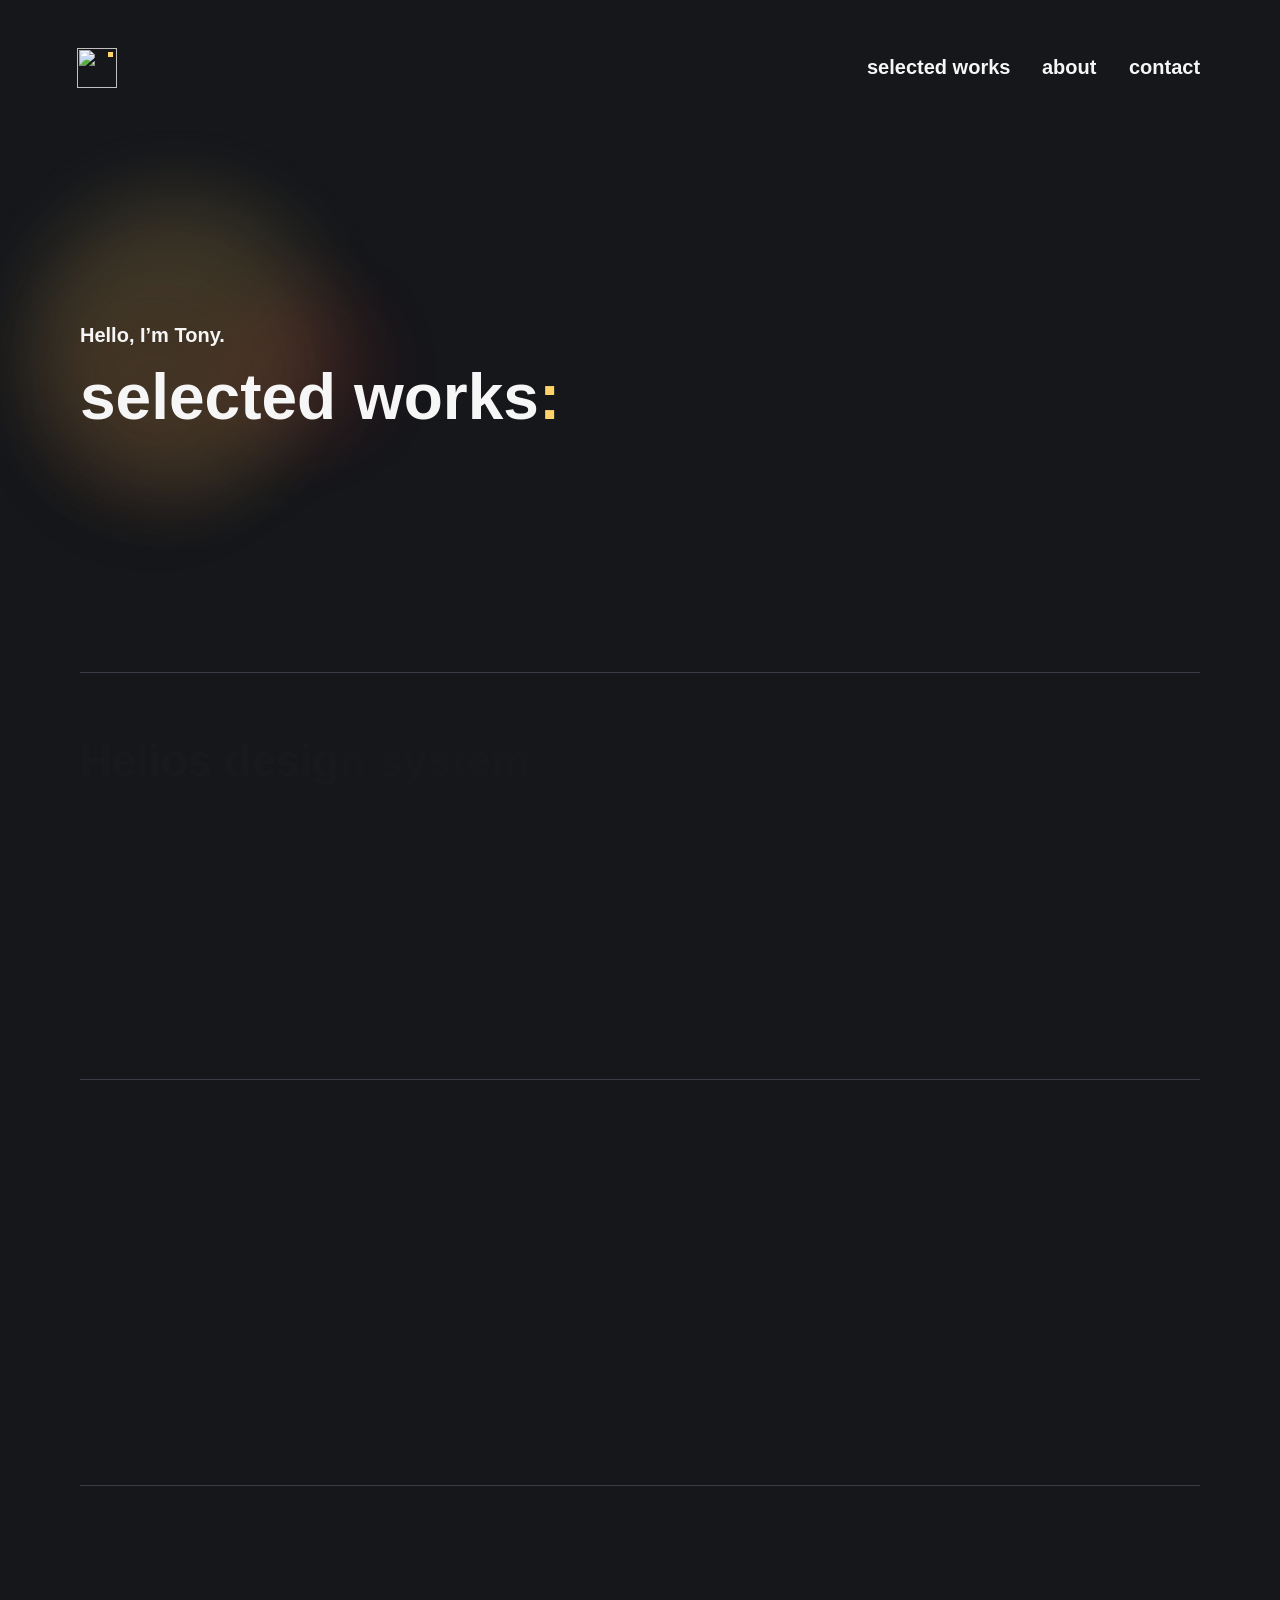
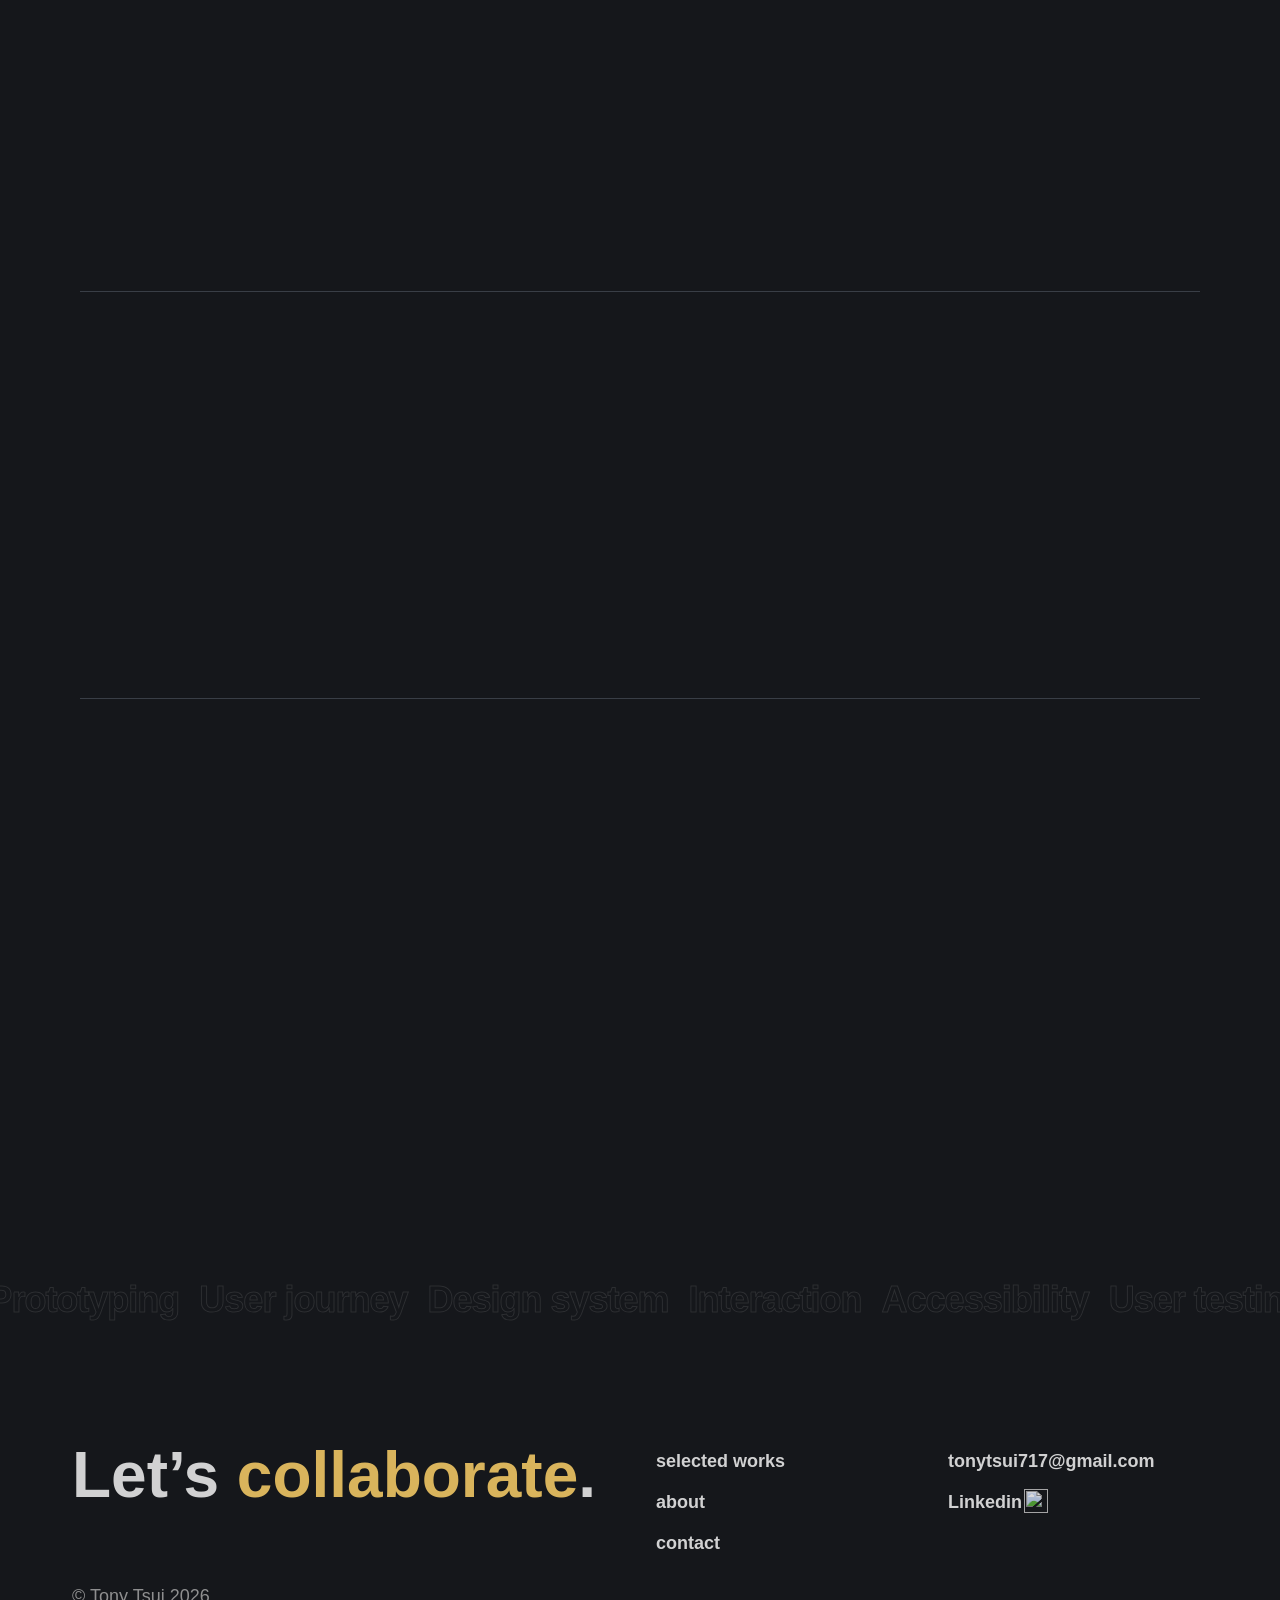
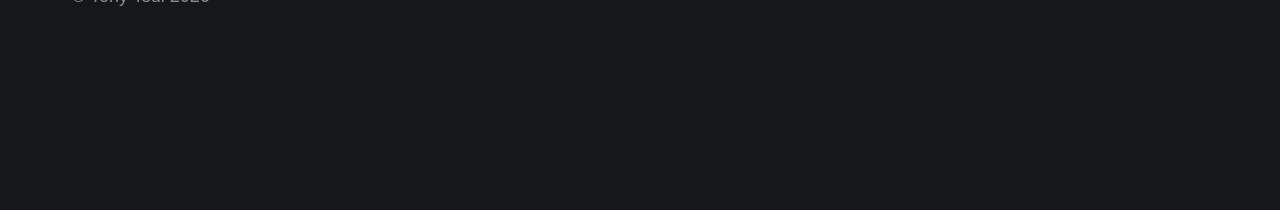
==== commit 0a29ef47: "push 1012 - 3" ====
--- a/index.html
+++ b/index.html
@@ -1,4 +1,4 @@
-<!DOCTYPE html><!-- Handled by Exflow.site --><html data-wf-page="6278ef9351a57943be02096e" data-wf-site="6278ef9351a5790c0102096b"><head><meta charset="utf-8"/><link href="https://cdn.prod.website-files.com" rel="preconnect" /><title>Tony Tsui | UI UX Designer</title><meta content="Design Portfolio" name="description"/><meta content="width=device-width, initial-scale=1" name="viewport"/><meta content="Webflow" name="generator"/><link href="css/tonytsui02.webflow.shared.e51e7b136.css" rel="stylesheet" type="text/css"  /><style>@media (min-width:992px) {html.w-mod-js:not(.w-mod-ix) [data-w-id="de32ca59-f0e5-7c08-3f59-9c65f18fc716"] {opacity:0;}}@media (max-width:991px) and (min-width:768px) {html.w-mod-js:not(.w-mod-ix) [data-w-id="de32ca59-f0e5-7c08-3f59-9c65f18fc716"] {opacity:0;}html.w-mod-js:not(.w-mod-ix) [data-w-id="6923a0b8-83aa-004f-5769-fa88b00ffc95"] {opacity:0;}html.w-mod-js:not(.w-mod-ix) [data-w-id="be50d044-cfad-4670-0cd6-1ba3ed18a542"] {opacity:0;-webkit-transform:translate3d(0, 16px, 0) scale3d(1, 1, 1) rotateX(0) rotateY(0) rotateZ(0) skew(0, 0);-moz-transform:translate3d(0, 16px, 0) scale3d(1, 1, 1) rotateX(0) rotateY(0) rotateZ(0) skew(0, 0);-ms-transform:translate3d(0, 16px, 0) scale3d(1, 1, 1) rotateX(0) rotateY(0) rotateZ(0) skew(0, 0);transform:translate3d(0, 16px, 0) scale3d(1, 1, 1) rotateX(0) rotateY(0) rotateZ(0) skew(0, 0);}html.w-mod-js:not(.w-mod-ix) [data-w-id="eabedd40-30b6-e64e-cd4c-3a2ceea18a16"] {opacity:0;-webkit-transform:translate3d(0, 16px, 0) scale3d(1, 1, 1) rotateX(0) rotateY(0) rotateZ(0) skew(0, 0);-moz-transform:translate3d(0, 16px, 0) scale3d(1, 1, 1) rotateX(0) rotateY(0) rotateZ(0) skew(0, 0);-ms-transform:translate3d(0, 16px, 0) scale3d(1, 1, 1) rotateX(0) rotateY(0) rotateZ(0) skew(0, 0);transform:translate3d(0, 16px, 0) scale3d(1, 1, 1) rotateX(0) rotateY(0) rotateZ(0) skew(0, 0);}html.w-mod-js:not(.w-mod-ix) [data-w-id="ac7abe5a-ec40-e906-8f0e-345cdcc91354"] {opacity:0;-webkit-transform:translate3d(0, 16px, 0) scale3d(1, 1, 1) rotateX(0) rotateY(0) rotateZ(0) skew(0, 0);-moz-transform:translate3d(0, 16px, 0) scale3d(1, 1, 1) rotateX(0) rotateY(0) rotateZ(0) skew(0, 0);-ms-transform:translate3d(0, 16px, 0) scale3d(1, 1, 1) rotateX(0) rotateY(0) rotateZ(0) skew(0, 0);transform:translate3d(0, 16px, 0) scale3d(1, 1, 1) rotateX(0) rotateY(0) rotateZ(0) skew(0, 0);}}@media (max-width:767px) and (min-width:480px) {html.w-mod-js:not(.w-mod-ix) [data-w-id="de32ca59-f0e5-7c08-3f59-9c65f18fc716"] {opacity:0;}html.w-mod-js:not(.w-mod-ix) [data-w-id="6923a0b8-83aa-004f-5769-fa88b00ffc95"] {opacity:0;}html.w-mod-js:not(.w-mod-ix) [data-w-id="be50d044-cfad-4670-0cd6-1ba3ed18a542"] {opacity:0;-webkit-transform:translate3d(0, 16px, 0) scale3d(1, 1, 1) rotateX(0) rotateY(0) rotateZ(0) skew(0, 0);-moz-transform:translate3d(0, 16px, 0) scale3d(1, 1, 1) rotateX(0) rotateY(0) rotateZ(0) skew(0, 0);-ms-transform:translate3d(0, 16px, 0) scale3d(1, 1, 1) rotateX(0) rotateY(0) rotateZ(0) skew(0, 0);transform:translate3d(0, 16px, 0) scale3d(1, 1, 1) rotateX(0) rotateY(0) rotateZ(0) skew(0, 0);}html.w-mod-js:not(.w-mod-ix) [data-w-id="eabedd40-30b6-e64e-cd4c-3a2ceea18a16"] {opacity:0;-webkit-transform:translate3d(0, 16px, 0) scale3d(1, 1, 1) rotateX(0) rotateY(0) rotateZ(0) skew(0, 0);-moz-transform:translate3d(0, 16px, 0) scale3d(1, 1, 1) rotateX(0) rotateY(0) rotateZ(0) skew(0, 0);-ms-transform:translate3d(0, 16px, 0) scale3d(1, 1, 1) rotateX(0) rotateY(0) rotateZ(0) skew(0, 0);transform:translate3d(0, 16px, 0) scale3d(1, 1, 1) rotateX(0) rotateY(0) rotateZ(0) skew(0, 0);}html.w-mod-js:not(.w-mod-ix) [data-w-id="ac7abe5a-ec40-e906-8f0e-345cdcc91354"] {opacity:0;-webkit-transform:translate3d(0, 16px, 0) scale3d(1, 1, 1) rotateX(0) rotateY(0) rotateZ(0) skew(0, 0);-moz-transform:translate3d(0, 16px, 0) scale3d(1, 1, 1) rotateX(0) rotateY(0) rotateZ(0) skew(0, 0);-ms-transform:translate3d(0, 16px, 0) scale3d(1, 1, 1) rotateX(0) rotateY(0) rotateZ(0) skew(0, 0);transform:translate3d(0, 16px, 0) scale3d(1, 1, 1) rotateX(0) rotateY(0) rotateZ(0) skew(0, 0);}}@media (max-width:479px) {html.w-mod-js:not(.w-mod-ix) [data-w-id="6923a0b8-83aa-004f-5769-fa88b00ffc95"] {opacity:0;}html.w-mod-js:not(.w-mod-ix) [data-w-id="be50d044-cfad-4670-0cd6-1ba3ed18a542"] {opacity:0;-webkit-transform:translate3d(0, 16px, 0) scale3d(1, 1, 1) rotateX(0) rotateY(0) rotateZ(0) skew(0, 0);-moz-transform:translate3d(0, 16px, 0) scale3d(1, 1, 1) rotateX(0) rotateY(0) rotateZ(0) skew(0, 0);-ms-transform:translate3d(0, 16px, 0) scale3d(1, 1, 1) rotateX(0) rotateY(0) rotateZ(0) skew(0, 0);transform:translate3d(0, 16px, 0) scale3d(1, 1, 1) rotateX(0) rotateY(0) rotateZ(0) skew(0, 0);}html.w-mod-js:not(.w-mod-ix) [data-w-id="eabedd40-30b6-e64e-cd4c-3a2ceea18a16"] {opacity:0;-webkit-transform:translate3d(0, 16px, 0) scale3d(1, 1, 1) rotateX(0) rotateY(0) rotateZ(0) skew(0, 0);-moz-transform:translate3d(0, 16px, 0) scale3d(1, 1, 1) rotateX(0) rotateY(0) rotateZ(0) skew(0, 0);-ms-transform:translate3d(0, 16px, 0) scale3d(1, 1, 1) rotateX(0) rotateY(0) rotateZ(0) skew(0, 0);transform:translate3d(0, 16px, 0) scale3d(1, 1, 1) rotateX(0) rotateY(0) rotateZ(0) skew(0, 0);}html.w-mod-js:not(.w-mod-ix) [data-w-id="ac7abe5a-ec40-e906-8f0e-345cdcc91354"] {opacity:0;-webkit-transform:translate3d(0, 16px, 0) scale3d(1, 1, 1) rotateX(0) rotateY(0) rotateZ(0) skew(0, 0);-moz-transform:translate3d(0, 16px, 0) scale3d(1, 1, 1) rotateX(0) rotateY(0) rotateZ(0) skew(0, 0);-ms-transform:translate3d(0, 16px, 0) scale3d(1, 1, 1) rotateX(0) rotateY(0) rotateZ(0) skew(0, 0);transform:translate3d(0, 16px, 0) scale3d(1, 1, 1) rotateX(0) rotateY(0) rotateZ(0) skew(0, 0);}}</style><style>html.w-mod-js:not(.w-mod-ix3) :is(.bg-circle-03, .image.horizontal, .lighting-deco, .footer, .section, [data-wf-target*='["6278ef9351a57943be02096e","fceab657-a8dd-7636-14bd-3417bdd56825"]'], .text-title, .section .section) {visibility: hidden !important;}</style><link href="https://fonts.googleapis.com" rel="preconnect"/><link href="https://fonts.gstatic.com" rel="preconnect" /><script src="https://ajax.googleapis.com/ajax/libs/webfont/1.6.26/webfont.js" type="text/javascript"></script><script type="text/javascript">WebFont.load({  google: {    families: ["Rethink Sans:400,500,600,700,800"]  }});</script><script type="text/javascript">!function(o,c){var n=c.documentElement,t=" w-mod-";n.className+=t+"js",("ontouchstart"in o||o.DocumentTouch&&c instanceof DocumentTouch)&&(n.className+=t+"touch")}(window,document);</script><link href="https://cdn.prod.website-files.com/6278ef9351a5790c0102096b/6a7906ea44d33de72ee11192_logo-black.png" rel="icon" type="image/png" sizes="32x32" media="(prefers-color-scheme: light)"/><link href="https://cdn.prod.website-files.com/6278ef9351a5790c0102096b/6a7906c2f65628eece2cc0c5_logo-white.png" rel="icon" type="image/png" sizes="32x32" media="(prefers-color-scheme: dark)"/><link href="https://cdn.prod.website-files.com/6278ef9351a5790c0102096b/6a7906ea44d33de72ee11196_logo-black.png" rel="icon" type="image/png" sizes="48x48"/><link href="https://cdn.prod.website-files.com/6278ef9351a5790c0102096b/6a7906eaf65628eece2cc23e_logo-black.png" rel="apple-touch-icon" sizes="180x180"/><link href="https://cdn.prod.website-files.com/6278ef9351a5790c0102096b/6a7906ea59c23d27cd52f493_logo-black.png" rel="icon" type="image/png" sizes="192x192"/><link href="https://cdn.prod.website-files.com/6278ef9351a5790c0102096b/6a7906eacbc6c4bf9d275603_logo-black.png" rel="icon" type="image/png" sizes="512x512"/><style>
+<!DOCTYPE html><!-- Handled by Exflow.site --><html data-wf-page="6278ef9351a57943be02096e" data-wf-site="6278ef9351a5790c0102096b"><head><meta charset="utf-8"/><link href="https://cdn.prod.website-files.com" rel="preconnect" /><title>Tony Tsui | UI UX Designer</title><meta content="Design Portfolio" name="description"/><meta content="width=device-width, initial-scale=1" name="viewport"/><meta content="Webflow" name="generator"/><link href="css/tonytsui02.webflow.shared.af445a90d.css" rel="stylesheet" type="text/css"  /><style>@media (min-width:992px) {html.w-mod-js:not(.w-mod-ix) [data-w-id="de32ca59-f0e5-7c08-3f59-9c65f18fc716"] {opacity:0;}}@media (max-width:991px) and (min-width:768px) {html.w-mod-js:not(.w-mod-ix) [data-w-id="de32ca59-f0e5-7c08-3f59-9c65f18fc716"] {opacity:0;}html.w-mod-js:not(.w-mod-ix) [data-w-id="6923a0b8-83aa-004f-5769-fa88b00ffc95"] {opacity:0;}html.w-mod-js:not(.w-mod-ix) [data-w-id="be50d044-cfad-4670-0cd6-1ba3ed18a542"] {opacity:0;-webkit-transform:translate3d(0, 16px, 0) scale3d(1, 1, 1) rotateX(0) rotateY(0) rotateZ(0) skew(0, 0);-moz-transform:translate3d(0, 16px, 0) scale3d(1, 1, 1) rotateX(0) rotateY(0) rotateZ(0) skew(0, 0);-ms-transform:translate3d(0, 16px, 0) scale3d(1, 1, 1) rotateX(0) rotateY(0) rotateZ(0) skew(0, 0);transform:translate3d(0, 16px, 0) scale3d(1, 1, 1) rotateX(0) rotateY(0) rotateZ(0) skew(0, 0);}html.w-mod-js:not(.w-mod-ix) [data-w-id="eabedd40-30b6-e64e-cd4c-3a2ceea18a16"] {opacity:0;-webkit-transform:translate3d(0, 16px, 0) scale3d(1, 1, 1) rotateX(0) rotateY(0) rotateZ(0) skew(0, 0);-moz-transform:translate3d(0, 16px, 0) scale3d(1, 1, 1) rotateX(0) rotateY(0) rotateZ(0) skew(0, 0);-ms-transform:translate3d(0, 16px, 0) scale3d(1, 1, 1) rotateX(0) rotateY(0) rotateZ(0) skew(0, 0);transform:translate3d(0, 16px, 0) scale3d(1, 1, 1) rotateX(0) rotateY(0) rotateZ(0) skew(0, 0);}html.w-mod-js:not(.w-mod-ix) [data-w-id="ac7abe5a-ec40-e906-8f0e-345cdcc91354"] {opacity:0;-webkit-transform:translate3d(0, 16px, 0) scale3d(1, 1, 1) rotateX(0) rotateY(0) rotateZ(0) skew(0, 0);-moz-transform:translate3d(0, 16px, 0) scale3d(1, 1, 1) rotateX(0) rotateY(0) rotateZ(0) skew(0, 0);-ms-transform:translate3d(0, 16px, 0) scale3d(1, 1, 1) rotateX(0) rotateY(0) rotateZ(0) skew(0, 0);transform:translate3d(0, 16px, 0) scale3d(1, 1, 1) rotateX(0) rotateY(0) rotateZ(0) skew(0, 0);}}@media (max-width:767px) and (min-width:480px) {html.w-mod-js:not(.w-mod-ix) [data-w-id="de32ca59-f0e5-7c08-3f59-9c65f18fc716"] {opacity:0;}html.w-mod-js:not(.w-mod-ix) [data-w-id="6923a0b8-83aa-004f-5769-fa88b00ffc95"] {opacity:0;}html.w-mod-js:not(.w-mod-ix) [data-w-id="be50d044-cfad-4670-0cd6-1ba3ed18a542"] {opacity:0;-webkit-transform:translate3d(0, 16px, 0) scale3d(1, 1, 1) rotateX(0) rotateY(0) rotateZ(0) skew(0, 0);-moz-transform:translate3d(0, 16px, 0) scale3d(1, 1, 1) rotateX(0) rotateY(0) rotateZ(0) skew(0, 0);-ms-transform:translate3d(0, 16px, 0) scale3d(1, 1, 1) rotateX(0) rotateY(0) rotateZ(0) skew(0, 0);transform:translate3d(0, 16px, 0) scale3d(1, 1, 1) rotateX(0) rotateY(0) rotateZ(0) skew(0, 0);}html.w-mod-js:not(.w-mod-ix) [data-w-id="eabedd40-30b6-e64e-cd4c-3a2ceea18a16"] {opacity:0;-webkit-transform:translate3d(0, 16px, 0) scale3d(1, 1, 1) rotateX(0) rotateY(0) rotateZ(0) skew(0, 0);-moz-transform:translate3d(0, 16px, 0) scale3d(1, 1, 1) rotateX(0) rotateY(0) rotateZ(0) skew(0, 0);-ms-transform:translate3d(0, 16px, 0) scale3d(1, 1, 1) rotateX(0) rotateY(0) rotateZ(0) skew(0, 0);transform:translate3d(0, 16px, 0) scale3d(1, 1, 1) rotateX(0) rotateY(0) rotateZ(0) skew(0, 0);}html.w-mod-js:not(.w-mod-ix) [data-w-id="ac7abe5a-ec40-e906-8f0e-345cdcc91354"] {opacity:0;-webkit-transform:translate3d(0, 16px, 0) scale3d(1, 1, 1) rotateX(0) rotateY(0) rotateZ(0) skew(0, 0);-moz-transform:translate3d(0, 16px, 0) scale3d(1, 1, 1) rotateX(0) rotateY(0) rotateZ(0) skew(0, 0);-ms-transform:translate3d(0, 16px, 0) scale3d(1, 1, 1) rotateX(0) rotateY(0) rotateZ(0) skew(0, 0);transform:translate3d(0, 16px, 0) scale3d(1, 1, 1) rotateX(0) rotateY(0) rotateZ(0) skew(0, 0);}}@media (max-width:479px) {html.w-mod-js:not(.w-mod-ix) [data-w-id="6923a0b8-83aa-004f-5769-fa88b00ffc95"] {opacity:0;}html.w-mod-js:not(.w-mod-ix) [data-w-id="be50d044-cfad-4670-0cd6-1ba3ed18a542"] {opacity:0;-webkit-transform:translate3d(0, 16px, 0) scale3d(1, 1, 1) rotateX(0) rotateY(0) rotateZ(0) skew(0, 0);-moz-transform:translate3d(0, 16px, 0) scale3d(1, 1, 1) rotateX(0) rotateY(0) rotateZ(0) skew(0, 0);-ms-transform:translate3d(0, 16px, 0) scale3d(1, 1, 1) rotateX(0) rotateY(0) rotateZ(0) skew(0, 0);transform:translate3d(0, 16px, 0) scale3d(1, 1, 1) rotateX(0) rotateY(0) rotateZ(0) skew(0, 0);}html.w-mod-js:not(.w-mod-ix) [data-w-id="eabedd40-30b6-e64e-cd4c-3a2ceea18a16"] {opacity:0;-webkit-transform:translate3d(0, 16px, 0) scale3d(1, 1, 1) rotateX(0) rotateY(0) rotateZ(0) skew(0, 0);-moz-transform:translate3d(0, 16px, 0) scale3d(1, 1, 1) rotateX(0) rotateY(0) rotateZ(0) skew(0, 0);-ms-transform:translate3d(0, 16px, 0) scale3d(1, 1, 1) rotateX(0) rotateY(0) rotateZ(0) skew(0, 0);transform:translate3d(0, 16px, 0) scale3d(1, 1, 1) rotateX(0) rotateY(0) rotateZ(0) skew(0, 0);}html.w-mod-js:not(.w-mod-ix) [data-w-id="ac7abe5a-ec40-e906-8f0e-345cdcc91354"] {opacity:0;-webkit-transform:translate3d(0, 16px, 0) scale3d(1, 1, 1) rotateX(0) rotateY(0) rotateZ(0) skew(0, 0);-moz-transform:translate3d(0, 16px, 0) scale3d(1, 1, 1) rotateX(0) rotateY(0) rotateZ(0) skew(0, 0);-ms-transform:translate3d(0, 16px, 0) scale3d(1, 1, 1) rotateX(0) rotateY(0) rotateZ(0) skew(0, 0);transform:translate3d(0, 16px, 0) scale3d(1, 1, 1) rotateX(0) rotateY(0) rotateZ(0) skew(0, 0);}}</style><style>html.w-mod-js:not(.w-mod-ix3) :is(.bg-circle-03, .lighting-deco, .footer, .section, [data-wf-target*='["6278ef9351a57943be02096e","fceab657-a8dd-7636-14bd-3417bdd56825"]'], .text-title, .section .section) {visibility: hidden !important;}</style><link href="https://fonts.googleapis.com" rel="preconnect"/><link href="https://fonts.gstatic.com" rel="preconnect" /><script src="https://ajax.googleapis.com/ajax/libs/webfont/1.6.26/webfont.js" type="text/javascript"></script><script type="text/javascript">WebFont.load({  google: {    families: ["Rethink Sans:400,500,600,700,800"]  }});</script><script type="text/javascript">!function(o,c){var n=c.documentElement,t=" w-mod-";n.className+=t+"js",("ontouchstart"in o||o.DocumentTouch&&c instanceof DocumentTouch)&&(n.className+=t+"touch")}(window,document);</script><link href="https://cdn.prod.website-files.com/6278ef9351a5790c0102096b/6a7906ea44d33de72ee11192_logo-black.png" rel="icon" type="image/png" sizes="32x32" media="(prefers-color-scheme: light)"/><link href="https://cdn.prod.website-files.com/6278ef9351a5790c0102096b/6a7906c2f65628eece2cc0c5_logo-white.png" rel="icon" type="image/png" sizes="32x32" media="(prefers-color-scheme: dark)"/><link href="https://cdn.prod.website-files.com/6278ef9351a5790c0102096b/6a7906ea44d33de72ee11196_logo-black.png" rel="icon" type="image/png" sizes="48x48"/><link href="https://cdn.prod.website-files.com/6278ef9351a5790c0102096b/6a7906eaf65628eece2cc23e_logo-black.png" rel="apple-touch-icon" sizes="180x180"/><link href="https://cdn.prod.website-files.com/6278ef9351a5790c0102096b/6a7906ea59c23d27cd52f493_logo-black.png" rel="icon" type="image/png" sizes="192x192"/><link href="https://cdn.prod.website-files.com/6278ef9351a5790c0102096b/6a7906eacbc6c4bf9d275603_logo-black.png" rel="icon" type="image/png" sizes="512x512"/><style>
 
   html {
     overflow: -moz-hidden-unscrollable;
@@ -10,7 +10,7 @@
   }
 
 </style>
-</head><body class="body"><div class="nav-bar"><a href="/" aria-current="page" class="page-link logo w-inline-block w--current"><div class="page-link-wrapper logo"><img src="https://cdn.prod.website-files.com/6278ef9351a5790c0102096b/6a79284f43976ccdbc789855_logo-base.svg" loading="lazy" alt="" class="image-logo"/><div class="logo-yellow-dot"></div></div></a><div class="nav-link-wrapper"><a href="#selected-works-section" class="page-link-anchor w-inline-block"><div class="page-link-wrapper"><div class="text-medium-bold">selected works</div><div class="page-link-line"></div></div></a><a href="/about" class="page-link w-inline-block"><div class="page-link-wrapper"><div class="text-medium-bold">about</div><div class="page-link-line"></div></div></a><a href="/contact" class="page-link w-inline-block"><div class="page-link-wrapper"><div class="text-medium-bold">contact</div><div class="page-link-line"></div></div></a></div><div class="hamburger-wrapper"><div class="hamburger-line-3"></div><div class="hamburger-line-2"></div><div class="hamburger-line-1"></div></div></div><div data-w-id="6923a0b8-83aa-004f-5769-fa88b00ffc95" class="hamburger-menu"><a data-w-id="be50d044-cfad-4670-0cd6-1ba3ed18a542" href="#selected-works-section" class="hamburger-link-anchor w-inline-block"><div class="text-large-bold">selected work</div></a><a data-w-id="eabedd40-30b6-e64e-cd4c-3a2ceea18a16" href="/about" class="hamburger-link w-inline-block"><div class="text-large-bold">about</div></a><a data-w-id="ac7abe5a-ec40-e906-8f0e-345cdcc91354" href="/contact" class="hamburger-link w-inline-block"><div class="text-large-bold">contact</div></a></div><div class="noise"></div><div style="display:flex" class="cursor-wrapper-2"><div data-w-id="de32ca59-f0e5-7c08-3f59-9c65f18fc716" class="mouse-block"><img src="https://cdn.prod.website-files.com/6278ef9351a5790c0102096b/6278ef9351a579a5c7020a13_arrow-black-link.svg" loading="lazy" style="opacity:0" alt="" class="mouse-arrow"/></div></div><div class="page-content"><div class="main-content"><div class="lighting-deco"><div class="bg-circle-03"></div><div class="bg-circle-02"></div><div class="bg-cirlce-01"></div></div><div class="grid-wrapper"><div class="selected-work-hero"><div class="flex-32 max-width-880"><div class="flex-12"><div data-wf-target="[[[&quot;6278ef9351a57943be02096e&quot;,&quot;fceab657-a8dd-7636-14bd-3417bdd56825&quot;],[]]]" class="text-medium-bold">Hello, I’m Tony.</div><div class="text-title">selected works<span class="yellow">:</span></div></div></div></div><div id="selected-works-section" class="spacer-240"></div><div class="section"><div class="flex-32"><div class="selected-work-list"><div class="selected-work-block"><div class="line-grey"></div><a data-w-id="f5eea210-4627-59ea-b22f-266c9508238e" href="/helios-design-system" class="selected-work-content w-inline-block"><div class="flex-horizonal-32 selected-work"><div class="selected-work-header"><div class="text-xxl-bold">Helios design system</div><div class="flex-horizontal-12 selected-work-description"><div class="text-small-regular light-grey">Design system</div><div class="line-vertical"></div><div class="text-small-regular light-grey">UI / UX design</div></div></div></div><div class="selected-work-image-wrapper"><div class="selected-work-image-flex"><img src="https://cdn.prod.website-files.com/6278ef9351a5790c0102096b/6a816eea21e78077738b9fb9_work-main-Helios.avif" loading="lazy" width="Auto" sizes="(max-width: 1800px) 100vw, 1800px" alt="" srcset="https://cdn.prod.website-files.com/6278ef9351a5790c0102096b/6a816eea21e78077738b9fb9_work-main-Helios-p-500.avif 500w, https://cdn.prod.website-files.com/6278ef9351a5790c0102096b/6a816eea21e78077738b9fb9_work-main-Helios-p-800.avif 800w, https://cdn.prod.website-files.com/6278ef9351a5790c0102096b/6a816eea21e78077738b9fb9_work-main-Helios-p-1080.avif 1080w, https://cdn.prod.website-files.com/6278ef9351a5790c0102096b/6a816eea21e78077738b9fb9_work-main-Helios-p-1600.avif 1600w, https://cdn.prod.website-files.com/6278ef9351a5790c0102096b/6a816eea21e78077738b9fb9_work-main-Helios.avif 1800w" class="selected-work-image"/></div></div></a></div><div class="selected-work-block"><div class="line-grey"></div><a href="/genesis-customer-management" class="selected-work-content w-inline-block"><div class="flex-horizonal-32 selected-work"><div class="selected-work-header"><div class="text-xxl-bold">Genesis customer management</div><div class="flex-horizontal-12 selected-work-description"><div class="text-small-regular light-grey">Design system</div><div class="line-vertical"></div><div class="text-small-regular light-grey">Dashboard design</div></div></div></div><div class="selected-work-image-wrapper"><div class="selected-work-image-flex"><img src="https://cdn.prod.website-files.com/6278ef9351a5790c0102096b/6a816eff4a6415e28662fb10_work-main-Wynn.avif" loading="lazy" width="Auto" sizes="(max-width: 1800px) 100vw, 1800px" alt="" srcset="https://cdn.prod.website-files.com/6278ef9351a5790c0102096b/6a816eff4a6415e28662fb10_work-main-Wynn-p-500.avif 500w, https://cdn.prod.website-files.com/6278ef9351a5790c0102096b/6a816eff4a6415e28662fb10_work-main-Wynn-p-800.avif 800w, https://cdn.prod.website-files.com/6278ef9351a5790c0102096b/6a816eff4a6415e28662fb10_work-main-Wynn-p-1080.avif 1080w, https://cdn.prod.website-files.com/6278ef9351a5790c0102096b/6a816eff4a6415e28662fb10_work-main-Wynn-p-1600.avif 1600w, https://cdn.prod.website-files.com/6278ef9351a5790c0102096b/6a816eff4a6415e28662fb10_work-main-Wynn.avif 1800w" class="selected-work-image"/></div></div></a></div><div class="selected-work-block"><div class="line-grey"></div><a href="/hkust-entrepreneurship-center" class="selected-work-content w-inline-block"><div class="flex-horizonal-32 selected-work"><div class="selected-work-header"><div class="text-xxl-bold">HKUST Entrepreneurship Center</div><div class="flex-horizontal-12 selected-work-description"><div class="text-small-regular light-grey">Web design</div><div class="line-vertical"></div><div class="text-small-regular light-grey">App design</div></div></div></div><div class="selected-work-image-wrapper"><div class="selected-work-image-flex"><img src="https://cdn.prod.website-files.com/6278ef9351a5790c0102096b/6a816ee62dfe53624a9a3157_work-main-HKUST.avif" loading="lazy" width="Auto" sizes="(max-width: 1800px) 100vw, 1800px" alt="" srcset="https://cdn.prod.website-files.com/6278ef9351a5790c0102096b/6a816ee62dfe53624a9a3157_work-main-HKUST-p-500.avif 500w, https://cdn.prod.website-files.com/6278ef9351a5790c0102096b/6a816ee62dfe53624a9a3157_work-main-HKUST-p-800.avif 800w, https://cdn.prod.website-files.com/6278ef9351a5790c0102096b/6a816ee62dfe53624a9a3157_work-main-HKUST-p-1080.avif 1080w, https://cdn.prod.website-files.com/6278ef9351a5790c0102096b/6a816ee62dfe53624a9a3157_work-main-HKUST-p-1600.avif 1600w, https://cdn.prod.website-files.com/6278ef9351a5790c0102096b/6a816ee62dfe53624a9a3157_work-main-HKUST.avif 1800w" class="selected-work-image"/></div></div></a></div><div class="selected-work-block"><div class="line-grey"></div><a href="/kenpax-website" class="selected-work-content w-inline-block"><div class="flex-horizonal-32 selected-work"><div class="selected-work-header"><div class="text-xxl-bold">Kenpax website</div><div class="flex-horizontal-12 selected-work-description"><div class="text-small-regular light-grey">Web design</div><div class="line-vertical"></div><div class="text-small-regular light-grey">Front-end implementation</div></div></div></div><div class="selected-work-image-wrapper"><div class="selected-work-image-flex"><img src="https://cdn.prod.website-files.com/6278ef9351a5790c0102096b/6a816f0c1c4e4e5a87b56010_work-main-Kenpax.avif" loading="lazy" width="Auto" sizes="(max-width: 1800px) 100vw, 1800px" alt="" srcset="https://cdn.prod.website-files.com/6278ef9351a5790c0102096b/6a816f0c1c4e4e5a87b56010_work-main-Kenpax-p-500.avif 500w, https://cdn.prod.website-files.com/6278ef9351a5790c0102096b/6a816f0c1c4e4e5a87b56010_work-main-Kenpax-p-800.avif 800w, https://cdn.prod.website-files.com/6278ef9351a5790c0102096b/6a816f0c1c4e4e5a87b56010_work-main-Kenpax-p-1080.avif 1080w, https://cdn.prod.website-files.com/6278ef9351a5790c0102096b/6a816f0c1c4e4e5a87b56010_work-main-Kenpax-p-1600.avif 1600w, https://cdn.prod.website-files.com/6278ef9351a5790c0102096b/6a816f0c1c4e4e5a87b56010_work-main-Kenpax.avif 1800w" class="selected-work-image"/></div></div></a></div><div class="selected-work-block"><div class="line-grey"></div><a href="/aia-health-and-medical-claims-portal" class="selected-work-content w-inline-block"><div class="flex-horizonal-32 selected-work"><div class="selected-work-header"><div class="text-xxl-bold">AIA Health and Medical Claims Portal</div><div class="flex-horizontal-12 selected-work-description"><div class="text-small-regular light-grey">Web design</div><div class="line-vertical"></div><div class="text-small-regular light-grey">Front-end implementation</div></div></div></div><div class="selected-work-image-wrapper"><div class="selected-work-image-flex"><img src="https://cdn.prod.website-files.com/6278ef9351a5790c0102096b/6acc7a180ebe54f4c0483b2f_work-main-AIA.avif" loading="lazy" width="Auto" sizes="(max-width: 1800px) 100vw, 1800px" alt="" srcset="https://cdn.prod.website-files.com/6278ef9351a5790c0102096b/6acc7a180ebe54f4c0483b2f_work-main-AIA-p-500.avif 500w, https://cdn.prod.website-files.com/6278ef9351a5790c0102096b/6acc7a180ebe54f4c0483b2f_work-main-AIA-p-800.avif 800w, https://cdn.prod.website-files.com/6278ef9351a5790c0102096b/6acc7a180ebe54f4c0483b2f_work-main-AIA-p-1080.avif 1080w, https://cdn.prod.website-files.com/6278ef9351a5790c0102096b/6acc7a180ebe54f4c0483b2f_work-main-AIA-p-1600.avif 1600w, https://cdn.prod.website-files.com/6278ef9351a5790c0102096b/6acc7a180ebe54f4c0483b2f_work-main-AIA.avif 1800w" class="selected-work-image"/></div></div></a></div></div></div></div></div><div class="spacer-240"></div></div></div><div class="footer"><div class="footer-marquee"><div class="marquee-content"><div class="text-marquee">Prototyping</div><div class="text-marquee">User journey</div><div class="text-marquee">Design system</div><div class="text-marquee">Interaction</div><div class="text-marquee">Accessibility</div><div class="text-marquee">User testing</div></div><div class="marquee-content"><div class="text-marquee">Prototyping</div><div class="text-marquee">User journey</div><div class="text-marquee">Design system</div><div class="text-marquee">Interaction</div><div class="text-marquee">Accessibility</div><div class="text-marquee">User testing</div></div><div class="marquee-content"><div class="text-marquee">Prototyping</div><div class="text-marquee">User journey</div><div class="text-marquee">Design system</div><div class="text-marquee">Interaction</div><div class="text-marquee">Accessibility</div><div class="text-marquee">User testing</div></div><div class="marquee-content"><div class="text-marquee">Prototyping</div><div class="text-marquee">User journey</div><div class="text-marquee">Design system</div><div class="text-marquee">Interaction</div><div class="text-marquee">Accessibility</div><div class="text-marquee">User testing</div></div><div class="marquee-content"><div class="text-marquee">Prototyping</div><div class="text-marquee">User journey</div><div class="text-marquee">Design system</div><div class="text-marquee">Interaction</div><div class="text-marquee">Accessibility</div><div class="text-marquee">User testing</div></div><div class="marquee-content"><div class="text-marquee">Prototyping</div><div class="text-marquee">User journey</div><div class="text-marquee">Design system</div><div class="text-marquee">Interaction</div><div class="text-marquee">Accessibility</div><div class="text-marquee">User testing</div></div><div class="marquee-content"><div class="text-marquee">Prototyping</div><div class="text-marquee">User journey</div><div class="text-marquee">Design system</div><div class="text-marquee">Interaction</div><div class="text-marquee">Accessibility</div><div class="text-marquee">User testing</div></div><div class="marquee-content"><div class="text-marquee">Prototyping</div><div class="text-marquee">User journey</div><div class="text-marquee">Design system</div><div class="text-marquee">Interaction</div><div class="text-marquee">Accessibility</div><div class="text-marquee">User testing</div></div></div><div class="grid-wrapper footer-wrapper"><div class="flex-horizonal-32 footer-content"><div class="flex-32"><div class="text-title">Let’s <span class="yellow">collaborate</span>.</div></div><div class="flex-horizonal-32 footer-link-list"><div class="flex-12"><a href="#selected-works-section" class="footer-link-no-animation w-inline-block"><div class="text-small-bold">selected works</div><div class="page-link-line"></div></a><a href="/about" class="footer-link w-inline-block"><div class="text-small-bold">about</div><div class="page-link-line"></div></a><a href="/contact" class="footer-link w-inline-block"><div class="text-small-bold">contact</div><div class="page-link-line"></div></a></div><div class="flex-12"><a href="mailto:tonytsui717@gmail.com?subject=Leave%20a%20message%20to%20Tony" class="footer-link-no-animation w-inline-block"><div class="text-small-bold">tonytsui717@gmail.com</div><div class="page-link-line"></div></a><a href="https://www.linkedin.com/in/tonytsui-/" target="_blank" class="footer-link-no-animation w-inline-block"><div class="flex-horizontal-2"><div class="text-small-bold">Linkedin</div><img src="https://cdn.prod.website-files.com/6278ef9351a5790c0102096b/6278ef9351a579672f020a12_arrow-white-link%20(1).svg" loading="lazy" alt="" class="external-link-icon"/></div><div class="page-link-line"></div></a></div></div></div><div class="text-small-regular light-grey">© Tony Tsui 2026</div></div></div><script src="js/jquery.js?site=6278ef9351a5790c0102096b" type="text/javascript"  ></script><script src="js/webflow.schunk.a3140c51201be139.js" type="text/javascript"  ></script><script src="js/webflow.schunk.fbc6527ca1158adf.js" type="text/javascript"  ></script><script src="js/webflow-script.js" type="text/javascript"  ></script><script src="js/gsap.min.js" type="text/javascript"></script><script src="js/scrolltrigger.min.js" type="text/javascript"></script><script src="js/splittext.min.js" type="text/javascript"></script><script src="js/customease.min.js" type="text/javascript"></script><script src="js/customwiggle.min.js" type="text/javascript"></script><style>
+</head><body class="body"><div class="nav-bar"><a href="/" aria-current="page" class="page-link logo w-inline-block w--current"><div class="page-link-wrapper logo"><img src="https://cdn.prod.website-files.com/6278ef9351a5790c0102096b/6a79284f43976ccdbc789855_logo-base.svg" loading="lazy" alt="" class="image-logo"/><div class="logo-yellow-dot"></div></div></a><div class="nav-link-wrapper"><a href="#selected-works-section" class="page-link-anchor w-inline-block"><div class="page-link-wrapper"><div class="text-medium-bold">selected works</div><div class="page-link-line"></div></div></a><a href="/about" class="page-link w-inline-block"><div class="page-link-wrapper"><div class="text-medium-bold">about</div><div class="page-link-line"></div></div></a><a href="/contact" class="page-link w-inline-block"><div class="page-link-wrapper"><div class="text-medium-bold">contact</div><div class="page-link-line"></div></div></a></div><div class="hamburger-wrapper"><div class="hamburger-line-3"></div><div class="hamburger-line-2"></div><div class="hamburger-line-1"></div></div></div><div data-w-id="6923a0b8-83aa-004f-5769-fa88b00ffc95" class="hamburger-menu"><a data-w-id="be50d044-cfad-4670-0cd6-1ba3ed18a542" href="#selected-works-section" class="hamburger-link-anchor w-inline-block"><div class="text-large-bold">selected work</div></a><a data-w-id="eabedd40-30b6-e64e-cd4c-3a2ceea18a16" href="/about" class="hamburger-link w-inline-block"><div class="text-large-bold">about</div></a><a data-w-id="ac7abe5a-ec40-e906-8f0e-345cdcc91354" href="/contact" class="hamburger-link w-inline-block"><div class="text-large-bold">contact</div></a></div><div class="noise"></div><div style="display:flex" class="cursor-wrapper-2"><div data-w-id="de32ca59-f0e5-7c08-3f59-9c65f18fc716" class="mouse-block"><img src="https://cdn.prod.website-files.com/6278ef9351a5790c0102096b/6278ef9351a579a5c7020a13_arrow-black-link.svg" loading="lazy" style="opacity:0" alt="" class="mouse-arrow"/></div></div><div class="page-content"><div class="main-content"><div class="lighting-deco"><div class="bg-circle-03"></div><div class="bg-circle-02"></div><div class="bg-cirlce-01"></div></div><div class="grid-wrapper"><div class="selected-work-hero"><div class="flex-32 max-width-880"><div class="flex-12"><div data-wf-target="[[[&quot;6278ef9351a57943be02096e&quot;,&quot;fceab657-a8dd-7636-14bd-3417bdd56825&quot;],[]]]" class="text-medium-bold">Hello, I’m Tony.</div><div class="text-title">selected works<span class="yellow">:</span></div></div></div></div><div id="selected-works-section" class="spacer-240"></div><div class="section"><div class="flex-32"><div class="selected-work-list"><div class="selected-work-block"><div class="line-grey"></div><a data-w-id="f5eea210-4627-59ea-b22f-266c9508238e" href="/helios-design-system" class="selected-work-content w-inline-block"><div class="flex-horizonal-32 selected-work"><div class="selected-work-header"><div class="text-xxl-bold">Helios design system</div><div class="flex-horizontal-12 selected-work-description"><div class="text-small-regular light-grey">Design system</div><div class="line-vertical"></div><div class="text-small-regular light-grey">UI / UX design</div></div></div></div><div class="selected-work-image-wrapper"><div class="selected-work-image-flex"><img src="https://cdn.prod.website-files.com/6278ef9351a5790c0102096b/6a816eea21e78077738b9fb9_work-main-Helios.avif" loading="lazy" width="Auto" sizes="(max-width: 1800px) 100vw, 1800px" alt="" srcset="https://cdn.prod.website-files.com/6278ef9351a5790c0102096b/6a816eea21e78077738b9fb9_work-main-Helios-p-500.avif 500w, https://cdn.prod.website-files.com/6278ef9351a5790c0102096b/6a816eea21e78077738b9fb9_work-main-Helios-p-800.avif 800w, https://cdn.prod.website-files.com/6278ef9351a5790c0102096b/6a816eea21e78077738b9fb9_work-main-Helios-p-1080.avif 1080w, https://cdn.prod.website-files.com/6278ef9351a5790c0102096b/6a816eea21e78077738b9fb9_work-main-Helios-p-1600.avif 1600w, https://cdn.prod.website-files.com/6278ef9351a5790c0102096b/6a816eea21e78077738b9fb9_work-main-Helios.avif 1800w" class="selected-work-image"/></div></div></a></div><div class="selected-work-block"><div class="line-grey"></div><a href="/genesis-customer-management" class="selected-work-content w-inline-block"><div class="flex-horizonal-32 selected-work"><div class="selected-work-header"><div class="text-xxl-bold">Genesis customer management</div><div class="flex-horizontal-12 selected-work-description"><div class="text-small-regular light-grey">Design system</div><div class="line-vertical"></div><div class="text-small-regular light-grey">Dashboard design</div></div></div></div><div class="selected-work-image-wrapper"><div class="selected-work-image-flex"><img src="https://cdn.prod.website-files.com/6278ef9351a5790c0102096b/6a816eff4a6415e28662fb10_work-main-Wynn.avif" loading="lazy" width="Auto" sizes="(max-width: 1800px) 100vw, 1800px" alt="" srcset="https://cdn.prod.website-files.com/6278ef9351a5790c0102096b/6a816eff4a6415e28662fb10_work-main-Wynn-p-500.avif 500w, https://cdn.prod.website-files.com/6278ef9351a5790c0102096b/6a816eff4a6415e28662fb10_work-main-Wynn-p-800.avif 800w, https://cdn.prod.website-files.com/6278ef9351a5790c0102096b/6a816eff4a6415e28662fb10_work-main-Wynn-p-1080.avif 1080w, https://cdn.prod.website-files.com/6278ef9351a5790c0102096b/6a816eff4a6415e28662fb10_work-main-Wynn-p-1600.avif 1600w, https://cdn.prod.website-files.com/6278ef9351a5790c0102096b/6a816eff4a6415e28662fb10_work-main-Wynn.avif 1800w" class="selected-work-image"/></div></div></a></div><div class="selected-work-block"><div class="line-grey"></div><a href="/hkust-entrepreneurship-center" class="selected-work-content w-inline-block"><div class="flex-horizonal-32 selected-work"><div class="selected-work-header"><div class="text-xxl-bold">HKUST Entrepreneurship Center</div><div class="flex-horizontal-12 selected-work-description"><div class="text-small-regular light-grey">Web design</div><div class="line-vertical"></div><div class="text-small-regular light-grey">App design</div></div></div></div><div class="selected-work-image-wrapper"><div class="selected-work-image-flex"><img src="https://cdn.prod.website-files.com/6278ef9351a5790c0102096b/6a816ee62dfe53624a9a3157_work-main-HKUST.avif" loading="lazy" width="Auto" sizes="(max-width: 1800px) 100vw, 1800px" alt="" srcset="https://cdn.prod.website-files.com/6278ef9351a5790c0102096b/6a816ee62dfe53624a9a3157_work-main-HKUST-p-500.avif 500w, https://cdn.prod.website-files.com/6278ef9351a5790c0102096b/6a816ee62dfe53624a9a3157_work-main-HKUST-p-800.avif 800w, https://cdn.prod.website-files.com/6278ef9351a5790c0102096b/6a816ee62dfe53624a9a3157_work-main-HKUST-p-1080.avif 1080w, https://cdn.prod.website-files.com/6278ef9351a5790c0102096b/6a816ee62dfe53624a9a3157_work-main-HKUST-p-1600.avif 1600w, https://cdn.prod.website-files.com/6278ef9351a5790c0102096b/6a816ee62dfe53624a9a3157_work-main-HKUST.avif 1800w" class="selected-work-image"/></div></div></a></div><div class="selected-work-block"><div class="line-grey"></div><a href="/kenpax-website" class="selected-work-content w-inline-block"><div class="flex-horizonal-32 selected-work"><div class="selected-work-header"><div class="text-xxl-bold">Kenpax website</div><div class="flex-horizontal-12 selected-work-description"><div class="text-small-regular light-grey">Web design</div><div class="line-vertical"></div><div class="text-small-regular light-grey">Front-end implementation</div></div></div></div><div class="selected-work-image-wrapper"><div class="selected-work-image-flex"><img src="https://cdn.prod.website-files.com/6278ef9351a5790c0102096b/6a816f0c1c4e4e5a87b56010_work-main-Kenpax.avif" loading="lazy" width="Auto" sizes="(max-width: 1800px) 100vw, 1800px" alt="" srcset="https://cdn.prod.website-files.com/6278ef9351a5790c0102096b/6a816f0c1c4e4e5a87b56010_work-main-Kenpax-p-500.avif 500w, https://cdn.prod.website-files.com/6278ef9351a5790c0102096b/6a816f0c1c4e4e5a87b56010_work-main-Kenpax-p-800.avif 800w, https://cdn.prod.website-files.com/6278ef9351a5790c0102096b/6a816f0c1c4e4e5a87b56010_work-main-Kenpax-p-1080.avif 1080w, https://cdn.prod.website-files.com/6278ef9351a5790c0102096b/6a816f0c1c4e4e5a87b56010_work-main-Kenpax-p-1600.avif 1600w, https://cdn.prod.website-files.com/6278ef9351a5790c0102096b/6a816f0c1c4e4e5a87b56010_work-main-Kenpax.avif 1800w" class="selected-work-image"/></div></div></a></div><div class="selected-work-block"><div class="line-grey"></div><a href="/aia-health-and-medical-claims-portal" class="selected-work-content w-inline-block"><div class="flex-horizonal-32 selected-work"><div class="selected-work-header"><div class="text-xxl-bold">AIA Health and Medical Claims Portal</div><div class="flex-horizontal-12 selected-work-description"><div class="text-small-regular light-grey">Web design</div><div class="line-vertical"></div><div class="text-small-regular light-grey">Front-end implementation</div></div></div></div><div class="selected-work-image-wrapper"><div class="selected-work-image-flex"><img src="https://cdn.prod.website-files.com/6278ef9351a5790c0102096b/6acc7a180ebe54f4c0483b2f_work-main-AIA.avif" loading="lazy" sizes="(max-width: 1800px) 100vw, 1800px" srcset="https://cdn.prod.website-files.com/6278ef9351a5790c0102096b/6acc7a180ebe54f4c0483b2f_work-main-AIA-p-500.avif 500w, https://cdn.prod.website-files.com/6278ef9351a5790c0102096b/6acc7a180ebe54f4c0483b2f_work-main-AIA-p-800.avif 800w, https://cdn.prod.website-files.com/6278ef9351a5790c0102096b/6acc7a180ebe54f4c0483b2f_work-main-AIA-p-1080.avif 1080w, https://cdn.prod.website-files.com/6278ef9351a5790c0102096b/6acc7a180ebe54f4c0483b2f_work-main-AIA-p-1600.avif 1600w, https://cdn.prod.website-files.com/6278ef9351a5790c0102096b/6acc7a180ebe54f4c0483b2f_work-main-AIA.avif 1800w" alt="" class="selected-work-image"/></div></div></a></div></div></div></div></div><div class="spacer-240"></div></div></div><div class="footer"><div class="footer-marquee"><div class="marquee-content"><div class="text-marquee">Prototyping</div><div class="text-marquee">User journey</div><div class="text-marquee">Design system</div><div class="text-marquee">Interaction</div><div class="text-marquee">Accessibility</div><div class="text-marquee">User testing</div></div><div class="marquee-content"><div class="text-marquee">Prototyping</div><div class="text-marquee">User journey</div><div class="text-marquee">Design system</div><div class="text-marquee">Interaction</div><div class="text-marquee">Accessibility</div><div class="text-marquee">User testing</div></div><div class="marquee-content"><div class="text-marquee">Prototyping</div><div class="text-marquee">User journey</div><div class="text-marquee">Design system</div><div class="text-marquee">Interaction</div><div class="text-marquee">Accessibility</div><div class="text-marquee">User testing</div></div><div class="marquee-content"><div class="text-marquee">Prototyping</div><div class="text-marquee">User journey</div><div class="text-marquee">Design system</div><div class="text-marquee">Interaction</div><div class="text-marquee">Accessibility</div><div class="text-marquee">User testing</div></div><div class="marquee-content"><div class="text-marquee">Prototyping</div><div class="text-marquee">User journey</div><div class="text-marquee">Design system</div><div class="text-marquee">Interaction</div><div class="text-marquee">Accessibility</div><div class="text-marquee">User testing</div></div><div class="marquee-content"><div class="text-marquee">Prototyping</div><div class="text-marquee">User journey</div><div class="text-marquee">Design system</div><div class="text-marquee">Interaction</div><div class="text-marquee">Accessibility</div><div class="text-marquee">User testing</div></div><div class="marquee-content"><div class="text-marquee">Prototyping</div><div class="text-marquee">User journey</div><div class="text-marquee">Design system</div><div class="text-marquee">Interaction</div><div class="text-marquee">Accessibility</div><div class="text-marquee">User testing</div></div><div class="marquee-content"><div class="text-marquee">Prototyping</div><div class="text-marquee">User journey</div><div class="text-marquee">Design system</div><div class="text-marquee">Interaction</div><div class="text-marquee">Accessibility</div><div class="text-marquee">User testing</div></div></div><div class="grid-wrapper footer-wrapper"><div class="flex-horizonal-32 footer-content"><div class="flex-32"><div class="text-title">Let’s <span class="yellow">collaborate</span>.</div></div><div class="flex-horizonal-32 footer-link-list"><div class="flex-12"><a href="#selected-works-section" class="footer-link-no-animation w-inline-block"><div class="text-small-bold">selected works</div><div class="page-link-line"></div></a><a href="/about" class="footer-link w-inline-block"><div class="text-small-bold">about</div><div class="page-link-line"></div></a><a href="/contact" class="footer-link w-inline-block"><div class="text-small-bold">contact</div><div class="page-link-line"></div></a></div><div class="flex-12"><a href="mailto:tonytsui717@gmail.com?subject=Leave%20a%20message%20to%20Tony" class="footer-link-no-animation w-inline-block"><div class="text-small-bold">tonytsui717@gmail.com</div><div class="page-link-line"></div></a><a href="https://www.linkedin.com/in/tonytsui-/" target="_blank" class="footer-link-no-animation w-inline-block"><div class="flex-horizontal-2"><div class="text-small-bold">Linkedin</div><img src="https://cdn.prod.website-files.com/6278ef9351a5790c0102096b/6278ef9351a579672f020a12_arrow-white-link%20(1).svg" loading="lazy" alt="" class="external-link-icon"/></div><div class="page-link-line"></div></a></div></div></div><div class="text-small-regular light-grey">© Tony Tsui 2026</div></div></div><script src="js/jquery.js?site=6278ef9351a5790c0102096b" type="text/javascript"  ></script><script src="js/webflow.schunk.a3140c51201be139.js" type="text/javascript"  ></script><script src="js/webflow.schunk.fbc6527ca1158adf.js" type="text/javascript"  ></script><script src="js/webflow-script.js" type="text/javascript"  ></script><script src="js/gsap.min.js" type="text/javascript"></script><script src="js/scrolltrigger.min.js" type="text/javascript"></script><script src="js/splittext.min.js" type="text/javascript"></script><script src="js/customease.min.js" type="text/javascript"></script><script src="js/customwiggle.min.js" type="text/javascript"></script><style>
   .cursor-wrapper {
     pointer-events: none;
     mix-blend-mode: difference;
--- a/css/tonytsui02.webflow.shared.af445a90d.css
+++ b/css/tonytsui02.webflow.shared.af445a90d.css
@@ -0,0 +1,4686 @@
+html {
+  -webkit-text-size-adjust: 100%;
+  -ms-text-size-adjust: 100%;
+  font-family: sans-serif;
+}
+
+body {
+  margin: 0;
+}
+
+article, aside, details, figcaption, figure, footer, header, hgroup, main, menu, nav, section, summary {
+  display: block;
+}
+
+audio, canvas, progress, video {
+  vertical-align: baseline;
+  display: inline-block;
+}
+
+audio:not([controls]) {
+  height: 0;
+  display: none;
+}
+
+[hidden], template {
+  display: none;
+}
+
+a {
+  background-color: #0000;
+}
+
+a:active, a:hover {
+  outline: 0;
+}
+
+abbr[title] {
+  border-bottom: 1px dotted;
+}
+
+b, strong {
+  font-weight: bold;
+}
+
+dfn {
+  font-style: italic;
+}
+
+h1 {
+  margin: .67em 0;
+  font-size: 2em;
+}
+
+mark {
+  color: #000;
+  background: #ff0;
+}
+
+small {
+  font-size: 80%;
+}
+
+sub, sup {
+  vertical-align: baseline;
+  font-size: 75%;
+  line-height: 0;
+  position: relative;
+}
+
+sup {
+  top: -.5em;
+}
+
+sub {
+  bottom: -.25em;
+}
+
+img {
+  border: 0;
+}
+
+svg:not(:root) {
+  overflow: hidden;
+}
+
+hr {
+  box-sizing: content-box;
+  height: 0;
+}
+
+pre {
+  overflow: auto;
+}
+
+code, kbd, pre, samp {
+  font-family: monospace;
+  font-size: 1em;
+}
+
+button, input, optgroup, select, textarea {
+  color: inherit;
+  font: inherit;
+  margin: 0;
+}
+
+button {
+  overflow: visible;
+}
+
+button, select {
+  text-transform: none;
+}
+
+button, html input[type="button"], input[type="reset"] {
+  -webkit-appearance: button;
+  cursor: pointer;
+}
+
+button[disabled], html input[disabled] {
+  cursor: default;
+}
+
+button::-moz-focus-inner, input::-moz-focus-inner {
+  border: 0;
+  padding: 0;
+}
+
+input {
+  line-height: normal;
+}
+
+input[type="checkbox"], input[type="radio"] {
+  box-sizing: border-box;
+  padding: 0;
+}
+
+input[type="number"]::-webkit-inner-spin-button, input[type="number"]::-webkit-outer-spin-button {
+  height: auto;
+}
+
+input[type="search"] {
+  -webkit-appearance: none;
+}
+
+input[type="search"]::-webkit-search-cancel-button, input[type="search"]::-webkit-search-decoration {
+  -webkit-appearance: none;
+}
+
+legend {
+  border: 0;
+  padding: 0;
+}
+
+textarea {
+  overflow: auto;
+}
+
+optgroup {
+  font-weight: bold;
+}
+
+table {
+  border-collapse: collapse;
+  border-spacing: 0;
+}
+
+td, th {
+  padding: 0;
+}
+
+@font-face {
+  font-family: webflow-icons;
+  src: url("[data-uri]") format("truetype");
+  font-weight: normal;
+  font-style: normal;
+}
+
+[class^="w-icon-"], [class*=" w-icon-"] {
+  speak: none;
+  font-variant: normal;
+  text-transform: none;
+  -webkit-font-smoothing: antialiased;
+  -moz-osx-font-smoothing: grayscale;
+  font-style: normal;
+  font-weight: normal;
+  line-height: 1;
+  font-family: webflow-icons !important;
+}
+
+.w-icon-slider-right:before {
+  content: "";
+}
+
+.w-icon-slider-left:before {
+  content: "";
+}
+
+.w-icon-nav-menu:before {
+  content: "";
+}
+
+.w-icon-arrow-down:before, .w-icon-dropdown-toggle:before {
+  content: "";
+}
+
+.w-icon-file-upload-remove:before {
+  content: "";
+}
+
+.w-icon-file-upload-icon:before {
+  content: "";
+}
+
+* {
+  box-sizing: border-box;
+}
+
+html {
+  height: 100%;
+}
+
+body {
+  color: #333;
+  background-color: #fff;
+  min-height: 100%;
+  margin: 0;
+  font-family: Arial, sans-serif;
+  font-size: 14px;
+  line-height: 20px;
+}
+
+img {
+  vertical-align: middle;
+  max-width: 100%;
+  display: inline-block;
+}
+
+html.w-mod-touch * {
+  background-attachment: scroll !important;
+}
+
+.w-block {
+  display: block;
+}
+
+.w-inline-block {
+  max-width: 100%;
+  display: inline-block;
+}
+
+.w-clearfix:before, .w-clearfix:after {
+  content: " ";
+  grid-area: 1 / 1 / 2 / 2;
+  display: table;
+}
+
+.w-clearfix:after {
+  clear: both;
+}
+
+.w-hidden {
+  display: none;
+}
+
+.w-button {
+  color: #fff;
+  line-height: inherit;
+  cursor: pointer;
+  background-color: #3898ec;
+  border: 0;
+  border-radius: 0;
+  padding: 9px 15px;
+  text-decoration: none;
+  display: inline-block;
+}
+
+input.w-button {
+  -webkit-appearance: button;
+}
+
+:where(button.w-popover-trigger) {
+  color: inherit;
+  cursor: pointer;
+  font: inherit;
+  line-height: inherit;
+  text-align: inherit;
+  -webkit-text-decoration: inherit;
+  text-decoration: inherit;
+  background-color: #0000;
+  border: 0;
+  margin: 0;
+  padding: 0;
+}
+
+.w-popover {
+  position-anchor: none;
+}
+
+.w-popover[popover]:not(:popover-open) {
+  display: none;
+}
+
+.w-modal:not([open]):not([popover]) {
+  display: none;
+}
+
+.w-modal[popover]:not(:popover-open) {
+  display: none;
+}
+
+html[data-w-dynpage] [data-w-cloak] {
+  color: #0000 !important;
+}
+
+.w-code-block {
+  margin: unset;
+}
+
+pre.w-code-block code {
+  all: inherit;
+}
+
+pre.w-code-block code > span {
+  display: block !important;
+}
+
+.w-optimization {
+  display: contents;
+}
+
+.w-webflow-badge, .w-webflow-badge > img {
+  box-sizing: unset;
+  width: unset;
+  height: unset;
+  max-height: unset;
+  max-width: unset;
+  min-height: unset;
+  min-width: unset;
+  margin: unset;
+  padding: unset;
+  float: unset;
+  clear: unset;
+  border: unset;
+  border-radius: unset;
+  background: unset;
+  background-image: unset;
+  background-position: unset;
+  background-size: unset;
+  background-repeat: unset;
+  background-origin: unset;
+  background-clip: unset;
+  background-attachment: unset;
+  background-color: unset;
+  box-shadow: unset;
+  transform: unset;
+  direction: unset;
+  font-family: unset;
+  font-weight: unset;
+  color: unset;
+  font-size: unset;
+  line-height: unset;
+  font-style: unset;
+  font-variant: unset;
+  text-align: unset;
+  letter-spacing: unset;
+  -webkit-text-decoration: unset;
+  text-decoration: unset;
+  text-indent: unset;
+  text-transform: unset;
+  list-style-type: unset;
+  text-shadow: unset;
+  vertical-align: unset;
+  cursor: unset;
+  white-space: unset;
+  word-break: unset;
+  word-spacing: unset;
+  word-wrap: unset;
+  transition: unset;
+}
+
+.w-webflow-badge {
+  white-space: nowrap;
+  cursor: pointer;
+  box-shadow: 0 0 0 1px #0000001a, 0 1px 3px #0000001a;
+  visibility: visible !important;
+  opacity: 1 !important;
+  z-index: 2147483647 !important;
+  color: #aaadb0 !important;
+  width: auto !important;
+  height: auto !important;
+  overflow: unset !important;
+  background-color: #fff !important;
+  border-radius: 3px !important;
+  margin: 0 !important;
+  padding: 6px !important;
+  font-size: 12px !important;
+  line-height: 14px !important;
+  text-decoration: none !important;
+  display: inline-block !important;
+  position: fixed !important;
+  inset: auto 12px 12px auto !important;
+  transform: none !important;
+}
+
+.w-webflow-badge > img {
+  position: unset;
+  visibility: unset !important;
+  opacity: 1 !important;
+  vertical-align: middle !important;
+  display: inline-block !important;
+}
+
+h1, h2, h3, h4, h5, h6 {
+  margin-bottom: 10px;
+  font-weight: bold;
+}
+
+h1 {
+  margin-top: 20px;
+  font-size: 38px;
+  line-height: 44px;
+}
+
+h2 {
+  margin-top: 20px;
+  font-size: 32px;
+  line-height: 36px;
+}
+
+h3 {
+  margin-top: 20px;
+  font-size: 24px;
+  line-height: 30px;
+}
+
+h4 {
+  margin-top: 10px;
+  font-size: 18px;
+  line-height: 24px;
+}
+
+h5 {
+  margin-top: 10px;
+  font-size: 14px;
+  line-height: 20px;
+}
+
+h6 {
+  margin-top: 10px;
+  font-size: 12px;
+  line-height: 18px;
+}
+
+p {
+  margin-top: 0;
+  margin-bottom: 10px;
+}
+
+blockquote {
+  border-left: 5px solid #e2e2e2;
+  margin: 0 0 10px;
+  padding: 10px 20px;
+  font-size: 18px;
+  line-height: 22px;
+}
+
+figure {
+  margin: 0 0 10px;
+}
+
+figcaption {
+  text-align: center;
+  margin-top: 5px;
+}
+
+ul, ol {
+  margin-top: 0;
+  margin-bottom: 10px;
+  padding-left: 40px;
+}
+
+.w-list-unstyled {
+  padding-left: 0;
+  list-style: none;
+}
+
+.w-embed:before, .w-embed:after {
+  content: " ";
+  grid-area: 1 / 1 / 2 / 2;
+  display: table;
+}
+
+.w-embed:after {
+  clear: both;
+}
+
+.w-video {
+  width: 100%;
+  padding: 0;
+  position: relative;
+}
+
+.w-video iframe, .w-video object, .w-video embed {
+  border: none;
+  width: 100%;
+  height: 100%;
+  position: absolute;
+  top: 0;
+  left: 0;
+}
+
+fieldset {
+  border: 0;
+  margin: 0;
+  padding: 0;
+}
+
+button, [type="button"], [type="reset"] {
+  cursor: pointer;
+  -webkit-appearance: button;
+  border: 0;
+}
+
+.w-form {
+  margin: 0 0 15px;
+}
+
+.w-form-done {
+  text-align: center;
+  background-color: #ddd;
+  padding: 20px;
+  display: none;
+}
+
+.w-form-fail {
+  background-color: #ffdede;
+  margin-top: 10px;
+  padding: 10px;
+  display: none;
+}
+
+label {
+  margin-bottom: 5px;
+  font-weight: bold;
+  display: block;
+}
+
+.w-input, .w-select {
+  color: #333;
+  vertical-align: middle;
+  background-color: #fff;
+  border: 1px solid #ccc;
+  width: 100%;
+  height: 38px;
+  margin-bottom: 10px;
+  padding: 8px 12px;
+  font-size: 14px;
+  line-height: 1.42857;
+  display: block;
+}
+
+.w-input::placeholder, .w-select::placeholder {
+  color: #999;
+}
+
+.w-input:focus, .w-select:focus {
+  border-color: #3898ec;
+  outline: 0;
+}
+
+.w-input[disabled], .w-select[disabled], .w-input[readonly], .w-select[readonly], fieldset[disabled] .w-input, fieldset[disabled] .w-select {
+  cursor: not-allowed;
+}
+
+.w-input[disabled]:not(.w-input-disabled), .w-select[disabled]:not(.w-input-disabled), .w-input[readonly], .w-select[readonly], fieldset[disabled]:not(.w-input-disabled) .w-input, fieldset[disabled]:not(.w-input-disabled) .w-select {
+  background-color: #eee;
+}
+
+textarea.w-input, textarea.w-select {
+  height: auto;
+}
+
+.w-select {
+  background-color: #f3f3f3;
+}
+
+.w-select[multiple] {
+  height: auto;
+}
+
+.w-form-label {
+  cursor: pointer;
+  margin-bottom: 0;
+  font-weight: normal;
+  display: inline-block;
+}
+
+.w-radio {
+  margin-bottom: 5px;
+  padding-left: 20px;
+  display: block;
+}
+
+.w-radio:before, .w-radio:after {
+  content: " ";
+  grid-area: 1 / 1 / 2 / 2;
+  display: table;
+}
+
+.w-radio:after {
+  clear: both;
+}
+
+.w-radio-input {
+  float: left;
+  margin: 3px 0 0 -20px;
+  line-height: normal;
+}
+
+.w-file-upload {
+  margin-bottom: 10px;
+  display: block;
+}
+
+.w-file-upload-input {
+  opacity: 0;
+  z-index: -100;
+  width: .1px;
+  height: .1px;
+  position: absolute;
+  overflow: hidden;
+}
+
+.w-file-upload-default, .w-file-upload-uploading, .w-file-upload-success {
+  color: #333;
+  display: inline-block;
+}
+
+.w-file-upload-error {
+  margin-top: 10px;
+  display: block;
+}
+
+.w-file-upload-default.w-hidden, .w-file-upload-uploading.w-hidden, .w-file-upload-error.w-hidden, .w-file-upload-success.w-hidden {
+  display: none;
+}
+
+.w-file-upload-uploading-btn {
+  cursor: pointer;
+  background-color: #fafafa;
+  border: 1px solid #ccc;
+  margin: 0;
+  padding: 8px 12px;
+  font-size: 14px;
+  font-weight: normal;
+  display: flex;
+}
+
+.w-file-upload-file {
+  background-color: #fafafa;
+  border: 1px solid #ccc;
+  flex-grow: 1;
+  justify-content: space-between;
+  margin: 0;
+  padding: 8px 9px 8px 11px;
+  display: flex;
+}
+
+.w-file-upload-file-name {
+  font-size: 14px;
+  font-weight: normal;
+  display: block;
+}
+
+.w-file-remove-link {
+  cursor: pointer;
+  width: auto;
+  height: auto;
+  margin-top: 3px;
+  margin-left: 10px;
+  padding: 3px;
+  display: block;
+}
+
+.w-icon-file-upload-remove {
+  margin: auto;
+  font-size: 10px;
+}
+
+.w-file-upload-error-msg {
+  color: #ea384c;
+  padding: 2px 0;
+  display: inline-block;
+}
+
+.w-file-upload-info {
+  padding: 0 12px;
+  line-height: 38px;
+  display: inline-block;
+}
+
+.w-file-upload-label {
+  cursor: pointer;
+  background-color: #fafafa;
+  border: 1px solid #ccc;
+  margin: 0;
+  padding: 8px 12px;
+  font-size: 14px;
+  font-weight: normal;
+  display: inline-block;
+}
+
+.w-icon-file-upload-icon, .w-icon-file-upload-uploading {
+  width: 20px;
+  margin-right: 8px;
+  display: inline-block;
+}
+
+.w-icon-file-upload-uploading {
+  height: 20px;
+}
+
+.w-container {
+  max-width: 940px;
+  margin-left: auto;
+  margin-right: auto;
+}
+
+.w-container:before, .w-container:after {
+  content: " ";
+  grid-area: 1 / 1 / 2 / 2;
+  display: table;
+}
+
+.w-container:after {
+  clear: both;
+}
+
+.w-container .w-row {
+  margin-left: -10px;
+  margin-right: -10px;
+}
+
+.w-row:before, .w-row:after {
+  content: " ";
+  grid-area: 1 / 1 / 2 / 2;
+  display: table;
+}
+
+.w-row:after {
+  clear: both;
+}
+
+.w-row .w-row {
+  margin-left: 0;
+  margin-right: 0;
+}
+
+.w-col {
+  float: left;
+  width: 100%;
+  min-height: 1px;
+  padding-left: 10px;
+  padding-right: 10px;
+  position: relative;
+}
+
+.w-col .w-col {
+  padding-left: 0;
+  padding-right: 0;
+}
+
+.w-col-1 {
+  width: 8.33333%;
+}
+
+.w-col-2 {
+  width: 16.6667%;
+}
+
+.w-col-3 {
+  width: 25%;
+}
+
+.w-col-4 {
+  width: 33.3333%;
+}
+
+.w-col-5 {
+  width: 41.6667%;
+}
+
+.w-col-6 {
+  width: 50%;
+}
+
+.w-col-7 {
+  width: 58.3333%;
+}
+
+.w-col-8 {
+  width: 66.6667%;
+}
+
+.w-col-9 {
+  width: 75%;
+}
+
+.w-col-10 {
+  width: 83.3333%;
+}
+
+.w-col-11 {
+  width: 91.6667%;
+}
+
+.w-col-12 {
+  width: 100%;
+}
+
+.w-hidden-main {
+  display: none !important;
+}
+
+@media screen and (max-width: 991px) {
+  .w-container {
+    max-width: 728px;
+  }
+
+  .w-hidden-main {
+    display: inherit !important;
+  }
+
+  .w-hidden-medium {
+    display: none !important;
+  }
+
+  .w-col-medium-1 {
+    width: 8.33333%;
+  }
+
+  .w-col-medium-2 {
+    width: 16.6667%;
+  }
+
+  .w-col-medium-3 {
+    width: 25%;
+  }
+
+  .w-col-medium-4 {
+    width: 33.3333%;
+  }
+
+  .w-col-medium-5 {
+    width: 41.6667%;
+  }
+
+  .w-col-medium-6 {
+    width: 50%;
+  }
+
+  .w-col-medium-7 {
+    width: 58.3333%;
+  }
+
+  .w-col-medium-8 {
+    width: 66.6667%;
+  }
+
+  .w-col-medium-9 {
+    width: 75%;
+  }
+
+  .w-col-medium-10 {
+    width: 83.3333%;
+  }
+
+  .w-col-medium-11 {
+    width: 91.6667%;
+  }
+
+  .w-col-medium-12 {
+    width: 100%;
+  }
+
+  .w-col-stack {
+    width: 100%;
+    left: auto;
+    right: auto;
+  }
+}
+
+@media screen and (max-width: 767px) {
+  .w-hidden-main, .w-hidden-medium {
+    display: inherit !important;
+  }
+
+  .w-hidden-small {
+    display: none !important;
+  }
+
+  .w-row, .w-container .w-row {
+    margin-left: 0;
+    margin-right: 0;
+  }
+
+  .w-col {
+    width: 100%;
+    left: auto;
+    right: auto;
+  }
+
+  .w-col-small-1 {
+    width: 8.33333%;
+  }
+
+  .w-col-small-2 {
+    width: 16.6667%;
+  }
+
+  .w-col-small-3 {
+    width: 25%;
+  }
+
+  .w-col-small-4 {
+    width: 33.3333%;
+  }
+
+  .w-col-small-5 {
+    width: 41.6667%;
+  }
+
+  .w-col-small-6 {
+    width: 50%;
+  }
+
+  .w-col-small-7 {
+    width: 58.3333%;
+  }
+
+  .w-col-small-8 {
+    width: 66.6667%;
+  }
+
+  .w-col-small-9 {
+    width: 75%;
+  }
+
+  .w-col-small-10 {
+    width: 83.3333%;
+  }
+
+  .w-col-small-11 {
+    width: 91.6667%;
+  }
+
+  .w-col-small-12 {
+    width: 100%;
+  }
+}
+
+@media screen and (max-width: 479px) {
+  .w-container {
+    max-width: none;
+  }
+
+  .w-hidden-main, .w-hidden-medium, .w-hidden-small {
+    display: inherit !important;
+  }
+
+  .w-hidden-tiny {
+    display: none !important;
+  }
+
+  .w-col {
+    width: 100%;
+  }
+
+  .w-col-tiny-1 {
+    width: 8.33333%;
+  }
+
+  .w-col-tiny-2 {
+    width: 16.6667%;
+  }
+
+  .w-col-tiny-3 {
+    width: 25%;
+  }
+
+  .w-col-tiny-4 {
+    width: 33.3333%;
+  }
+
+  .w-col-tiny-5 {
+    width: 41.6667%;
+  }
+
+  .w-col-tiny-6 {
+    width: 50%;
+  }
+
+  .w-col-tiny-7 {
+    width: 58.3333%;
+  }
+
+  .w-col-tiny-8 {
+    width: 66.6667%;
+  }
+
+  .w-col-tiny-9 {
+    width: 75%;
+  }
+
+  .w-col-tiny-10 {
+    width: 83.3333%;
+  }
+
+  .w-col-tiny-11 {
+    width: 91.6667%;
+  }
+
+  .w-col-tiny-12 {
+    width: 100%;
+  }
+}
+
+.w-widget {
+  position: relative;
+}
+
+.w-widget-map {
+  width: 100%;
+  height: 400px;
+}
+
+.w-widget-map label {
+  width: auto;
+  display: inline;
+}
+
+.w-widget-map img {
+  max-width: inherit;
+}
+
+.w-widget-map .gm-style-iw {
+  text-align: center;
+}
+
+.w-widget-map .gm-style-iw > button {
+  display: none !important;
+}
+
+.w-widget-twitter {
+  overflow: hidden;
+}
+
+.w-widget-twitter-count-shim {
+  vertical-align: top;
+  text-align: center;
+  background: #fff;
+  border: 1px solid #758696;
+  border-radius: 3px;
+  width: 28px;
+  height: 20px;
+  display: inline-block;
+  position: relative;
+}
+
+.w-widget-twitter-count-shim * {
+  pointer-events: none;
+  -webkit-user-select: none;
+  user-select: none;
+}
+
+.w-widget-twitter-count-shim .w-widget-twitter-count-inner {
+  text-align: center;
+  color: #999;
+  font-family: serif;
+  font-size: 15px;
+  line-height: 12px;
+  position: relative;
+}
+
+.w-widget-twitter-count-shim .w-widget-twitter-count-clear {
+  display: block;
+  position: relative;
+}
+
+.w-widget-twitter-count-shim.w--large {
+  width: 36px;
+  height: 28px;
+}
+
+.w-widget-twitter-count-shim.w--large .w-widget-twitter-count-inner {
+  font-size: 18px;
+  line-height: 18px;
+}
+
+.w-widget-twitter-count-shim:not(.w--vertical) {
+  margin-left: 5px;
+  margin-right: 8px;
+}
+
+.w-widget-twitter-count-shim:not(.w--vertical).w--large {
+  margin-left: 6px;
+}
+
+.w-widget-twitter-count-shim:not(.w--vertical):before, .w-widget-twitter-count-shim:not(.w--vertical):after {
+  content: " ";
+  pointer-events: none;
+  border: solid #0000;
+  width: 0;
+  height: 0;
+  position: absolute;
+  top: 50%;
+  left: 0;
+}
+
+.w-widget-twitter-count-shim:not(.w--vertical):before {
+  border-width: 4px;
+  border-color: #75869600 #5d6c7b #75869600 #75869600;
+  margin-top: -4px;
+  margin-left: -9px;
+}
+
+.w-widget-twitter-count-shim:not(.w--vertical).w--large:before {
+  border-width: 5px;
+  margin-top: -5px;
+  margin-left: -10px;
+}
+
+.w-widget-twitter-count-shim:not(.w--vertical):after {
+  border-width: 4px;
+  border-color: #fff0 #fff #fff0 #fff0;
+  margin-top: -4px;
+  margin-left: -8px;
+}
+
+.w-widget-twitter-count-shim:not(.w--vertical).w--large:after {
+  border-width: 5px;
+  margin-top: -5px;
+  margin-left: -9px;
+}
+
+.w-widget-twitter-count-shim.w--vertical {
+  width: 61px;
+  height: 33px;
+  margin-bottom: 8px;
+}
+
+.w-widget-twitter-count-shim.w--vertical:before, .w-widget-twitter-count-shim.w--vertical:after {
+  content: " ";
+  pointer-events: none;
+  border: solid #0000;
+  width: 0;
+  height: 0;
+  position: absolute;
+  top: 100%;
+  left: 50%;
+}
+
+.w-widget-twitter-count-shim.w--vertical:before {
+  border-width: 5px;
+  border-color: #5d6c7b #75869600 #75869600;
+  margin-left: -5px;
+}
+
+.w-widget-twitter-count-shim.w--vertical:after {
+  border-width: 4px;
+  border-color: #fff #fff0 #fff0;
+  margin-left: -4px;
+}
+
+.w-widget-twitter-count-shim.w--vertical .w-widget-twitter-count-inner {
+  font-size: 18px;
+  line-height: 22px;
+}
+
+.w-widget-twitter-count-shim.w--vertical.w--large {
+  width: 76px;
+}
+
+.w-background-video {
+  color: #fff;
+  height: 500px;
+  position: relative;
+  overflow: hidden;
+}
+
+.w-background-video > video {
+  object-fit: cover;
+  z-index: -100;
+  background-position: 50%;
+  background-size: cover;
+  width: 100%;
+  height: 100%;
+  margin: auto;
+  position: absolute;
+  inset: -100%;
+}
+
+.w-background-video > video::-webkit-media-controls-start-playback-button {
+  -webkit-appearance: none;
+  display: none !important;
+}
+
+.w-background-video--control {
+  background-color: #0000;
+  padding: 0;
+  position: absolute;
+  bottom: 1em;
+  right: 1em;
+}
+
+.w-background-video--control > [hidden] {
+  display: none !important;
+}
+
+.w-slider {
+  text-align: center;
+  clear: both;
+  -webkit-tap-highlight-color: #0000;
+  tap-highlight-color: #0000;
+  background: #ddd;
+  height: 300px;
+  position: relative;
+}
+
+.w-slider-mask {
+  z-index: 1;
+  white-space: nowrap;
+  height: 100%;
+  display: block;
+  position: relative;
+  left: 0;
+  right: 0;
+  overflow: hidden;
+}
+
+.w-slide {
+  vertical-align: top;
+  white-space: normal;
+  text-align: left;
+  width: 100%;
+  height: 100%;
+  display: inline-block;
+  position: relative;
+}
+
+.w-slider-nav {
+  z-index: 2;
+  text-align: center;
+  -webkit-tap-highlight-color: #0000;
+  tap-highlight-color: #0000;
+  height: 40px;
+  margin: auto;
+  padding-top: 10px;
+  position: absolute;
+  inset: auto 0 0;
+}
+
+.w-slider-nav.w-round > div {
+  border-radius: 100%;
+}
+
+.w-slider-nav.w-num > div {
+  width: auto;
+  height: auto;
+  font-size: inherit;
+  line-height: inherit;
+  padding: .2em .5em;
+}
+
+.w-slider-nav.w-shadow > div {
+  box-shadow: 0 0 3px #3336;
+}
+
+.w-slider-nav-invert {
+  color: #fff;
+}
+
+.w-slider-nav-invert > div {
+  background-color: #2226;
+}
+
+.w-slider-nav-invert > div.w-active {
+  background-color: #222;
+}
+
+.w-slider-dot {
+  cursor: pointer;
+  background-color: #fff6;
+  width: 1em;
+  height: 1em;
+  margin: 0 3px .5em;
+  transition: background-color .1s, color .1s;
+  display: inline-block;
+  position: relative;
+}
+
+.w-slider-dot.w-active {
+  background-color: #fff;
+}
+
+.w-slider-dot:focus {
+  outline: none;
+  box-shadow: 0 0 0 2px #fff;
+}
+
+.w-slider-dot:focus.w-active {
+  box-shadow: none;
+}
+
+.w-slider-arrow-left, .w-slider-arrow-right {
+  cursor: pointer;
+  color: #fff;
+  -webkit-tap-highlight-color: #0000;
+  tap-highlight-color: #0000;
+  -webkit-user-select: none;
+  user-select: none;
+  width: 80px;
+  margin: auto;
+  font-size: 40px;
+  position: absolute;
+  inset: 0;
+  overflow: hidden;
+}
+
+.w-slider-arrow-left [class^="w-icon-"], .w-slider-arrow-right [class^="w-icon-"], .w-slider-arrow-left [class*=" w-icon-"], .w-slider-arrow-right [class*=" w-icon-"] {
+  position: absolute;
+}
+
+.w-slider-arrow-left:focus, .w-slider-arrow-right:focus {
+  outline: 0;
+}
+
+.w-slider-arrow-left {
+  z-index: 3;
+  right: auto;
+}
+
+.w-slider-arrow-right {
+  z-index: 4;
+  left: auto;
+}
+
+.w-icon-slider-left, .w-icon-slider-right {
+  width: 1em;
+  height: 1em;
+  margin: auto;
+  inset: 0;
+}
+
+.w-slider-aria-label {
+  clip: rect(0 0 0 0);
+  border: 0;
+  width: 1px;
+  height: 1px;
+  margin: -1px;
+  padding: 0;
+  position: absolute;
+  overflow: hidden;
+}
+
+.w-slider-force-show {
+  display: block !important;
+}
+
+.w-dropdown {
+  text-align: left;
+  z-index: 900;
+  margin-left: auto;
+  margin-right: auto;
+  display: inline-block;
+  position: relative;
+}
+
+.w-dropdown-btn, .w-dropdown-toggle, .w-dropdown-link {
+  vertical-align: top;
+  color: #222;
+  text-align: left;
+  white-space: nowrap;
+  margin-left: auto;
+  margin-right: auto;
+  padding: 20px;
+  text-decoration: none;
+  position: relative;
+}
+
+.w-dropdown-toggle {
+  -webkit-user-select: none;
+  user-select: none;
+  cursor: pointer;
+  padding-right: 40px;
+  display: inline-block;
+}
+
+.w-dropdown-toggle:focus {
+  outline: 0;
+}
+
+.w-icon-dropdown-toggle {
+  width: 1em;
+  height: 1em;
+  margin: auto 20px auto auto;
+  position: absolute;
+  top: 0;
+  bottom: 0;
+  right: 0;
+}
+
+.w-dropdown-list {
+  background: #ddd;
+  min-width: 100%;
+  display: none;
+  position: absolute;
+}
+
+.w-dropdown-list.w--open {
+  display: block;
+}
+
+.w-dropdown-link {
+  color: #222;
+  padding: 10px 20px;
+  display: block;
+}
+
+.w-dropdown-link.w--current {
+  color: #0082f3;
+}
+
+.w-dropdown-link:focus {
+  outline: 0;
+}
+
+.w-lightbox-backdrop {
+  cursor: auto;
+  letter-spacing: normal;
+  text-indent: 0;
+  text-shadow: none;
+  text-transform: none;
+  visibility: visible;
+  white-space: normal;
+  word-break: normal;
+  word-spacing: normal;
+  word-wrap: normal;
+  color: #fff;
+  text-align: center;
+  z-index: 2000;
+  opacity: 0;
+  -webkit-user-select: none;
+  -moz-user-select: none;
+  -webkit-tap-highlight-color: transparent;
+  background: #000000e6;
+  outline: 0;
+  font-family: Helvetica Neue, Helvetica, Ubuntu, Segoe UI, Verdana, sans-serif;
+  font-size: 17px;
+  font-style: normal;
+  font-weight: 300;
+  line-height: 1.2;
+  list-style: disc;
+  position: fixed;
+  inset: 0;
+  -webkit-transform: translate(0);
+}
+
+.w-lightbox-backdrop, .w-lightbox-container {
+  -webkit-overflow-scrolling: touch;
+  height: 100%;
+  overflow: auto;
+}
+
+.w-lightbox-content {
+  height: 100vh;
+  position: relative;
+  overflow: hidden;
+}
+
+.w-lightbox-view {
+  opacity: 0;
+  width: 100vw;
+  height: 100vh;
+  position: absolute;
+}
+
+.w-lightbox-view:before {
+  content: "";
+  height: 100vh;
+}
+
+.w-lightbox-group, .w-lightbox-group .w-lightbox-view, .w-lightbox-group .w-lightbox-view:before {
+  height: 86vh;
+}
+
+.w-lightbox-frame, .w-lightbox-view:before {
+  vertical-align: middle;
+  display: inline-block;
+}
+
+.w-lightbox-figure {
+  margin: 0;
+  position: relative;
+}
+
+.w-lightbox-group .w-lightbox-figure {
+  cursor: pointer;
+}
+
+.w-lightbox-img {
+  width: auto;
+  max-width: none;
+  height: auto;
+}
+
+.w-lightbox-image {
+  float: none;
+  max-width: 100vw;
+  max-height: 100vh;
+  display: block;
+}
+
+.w-lightbox-group .w-lightbox-image {
+  max-height: 86vh;
+}
+
+.w-lightbox-caption {
+  text-align: left;
+  text-overflow: ellipsis;
+  white-space: nowrap;
+  background: #0006;
+  padding: .5em 1em;
+  position: absolute;
+  bottom: 0;
+  left: 0;
+  right: 0;
+  overflow: hidden;
+}
+
+.w-lightbox-embed {
+  width: 100%;
+  height: 100%;
+  position: absolute;
+  inset: 0;
+}
+
+.w-lightbox-control {
+  cursor: pointer;
+  background-position: center;
+  background-repeat: no-repeat;
+  background-size: 24px;
+  width: 4em;
+  transition: all .3s;
+  position: absolute;
+  top: 0;
+}
+
+.w-lightbox-left {
+  background-image: url("[data-uri]");
+  display: none;
+  bottom: 0;
+  left: 0;
+}
+
+.w-lightbox-right {
+  background-image: url("[data-uri]");
+  display: none;
+  bottom: 0;
+  right: 0;
+}
+
+.w-lightbox-close {
+  background-image: url("[data-uri]");
+  background-size: 18px;
+  height: 2.6em;
+  right: 0;
+}
+
+.w-lightbox-strip {
+  white-space: nowrap;
+  padding: 0 1vh;
+  line-height: 0;
+  position: absolute;
+  bottom: 0;
+  left: 0;
+  right: 0;
+  overflow: auto hidden;
+}
+
+.w-lightbox-item {
+  box-sizing: content-box;
+  cursor: pointer;
+  width: 10vh;
+  padding: 2vh 1vh;
+  display: inline-block;
+  -webkit-transform: translate3d(0, 0, 0);
+}
+
+.w-lightbox-active {
+  opacity: .3;
+}
+
+.w-lightbox-thumbnail {
+  background: #222;
+  height: 10vh;
+  position: relative;
+  overflow: hidden;
+}
+
+.w-lightbox-thumbnail-image {
+  position: absolute;
+  top: 0;
+  left: 0;
+}
+
+.w-lightbox-thumbnail .w-lightbox-tall {
+  width: 100%;
+  top: 50%;
+  transform: translate(0, -50%);
+}
+
+.w-lightbox-thumbnail .w-lightbox-wide {
+  height: 100%;
+  left: 50%;
+  transform: translate(-50%);
+}
+
+.w-lightbox-spinner {
+  box-sizing: border-box;
+  border: 5px solid #0006;
+  border-radius: 50%;
+  width: 40px;
+  height: 40px;
+  margin-top: -20px;
+  margin-left: -20px;
+  animation: .8s linear infinite spin;
+  position: absolute;
+  top: 50%;
+  left: 50%;
+}
+
+.w-lightbox-spinner:after {
+  content: "";
+  border: 3px solid #0000;
+  border-bottom-color: #fff;
+  border-radius: 50%;
+  position: absolute;
+  inset: -4px;
+}
+
+.w-lightbox-hide {
+  display: none;
+}
+
+.w-lightbox-noscroll {
+  overflow: hidden;
+}
+
+@media (min-width: 768px) {
+  .w-lightbox-content {
+    height: 96vh;
+    margin-top: 2vh;
+  }
+
+  .w-lightbox-view, .w-lightbox-view:before {
+    height: 96vh;
+  }
+
+  .w-lightbox-group, .w-lightbox-group .w-lightbox-view, .w-lightbox-group .w-lightbox-view:before {
+    height: 84vh;
+  }
+
+  .w-lightbox-image {
+    max-width: 96vw;
+    max-height: 96vh;
+  }
+
+  .w-lightbox-group .w-lightbox-image {
+    max-width: 82.3vw;
+    max-height: 84vh;
+  }
+
+  .w-lightbox-left, .w-lightbox-right {
+    opacity: .5;
+    display: block;
+  }
+
+  .w-lightbox-close {
+    opacity: .8;
+  }
+
+  .w-lightbox-control:hover {
+    opacity: 1;
+  }
+}
+
+.w-lightbox-inactive, .w-lightbox-inactive:hover {
+  opacity: 0;
+}
+
+.w-richtext:before, .w-richtext:after {
+  content: " ";
+  grid-area: 1 / 1 / 2 / 2;
+  display: table;
+}
+
+.w-richtext:after {
+  clear: both;
+}
+
+.w-richtext[contenteditable="true"]:before, .w-richtext[contenteditable="true"]:after {
+  white-space: initial;
+}
+
+.w-richtext ol, .w-richtext ul {
+  overflow: hidden;
+}
+
+.w-richtext .w-richtext-figure-selected.w-richtext-figure-type-video div:after, .w-richtext .w-richtext-figure-selected[data-rt-type="video"] div:after, .w-richtext .w-richtext-figure-selected.w-richtext-figure-type-image div, .w-richtext .w-richtext-figure-selected[data-rt-type="image"] div {
+  outline: 2px solid #2895f7;
+}
+
+.w-richtext figure.w-richtext-figure-type-video > div:after, .w-richtext figure[data-rt-type="video"] > div:after {
+  content: "";
+  display: none;
+  position: absolute;
+  inset: 0;
+}
+
+.w-richtext figure {
+  max-width: 60%;
+  position: relative;
+}
+
+.w-richtext figure > div:before {
+  cursor: default !important;
+}
+
+.w-richtext figure img {
+  width: 100%;
+}
+
+.w-richtext figure figcaption.w-richtext-figcaption-placeholder {
+  opacity: .6;
+}
+
+.w-richtext figure div {
+  color: #0000;
+  font-size: 0;
+}
+
+.w-richtext figure.w-richtext-figure-type-image, .w-richtext figure[data-rt-type="image"] {
+  display: table;
+}
+
+.w-richtext figure.w-richtext-figure-type-image > div, .w-richtext figure[data-rt-type="image"] > div {
+  display: inline-block;
+}
+
+.w-richtext figure.w-richtext-figure-type-image > figcaption, .w-richtext figure[data-rt-type="image"] > figcaption {
+  caption-side: bottom;
+  display: table-caption;
+}
+
+.w-richtext figure.w-richtext-figure-type-video, .w-richtext figure[data-rt-type="video"] {
+  width: 60%;
+  height: 0;
+}
+
+.w-richtext figure.w-richtext-figure-type-video iframe, .w-richtext figure[data-rt-type="video"] iframe {
+  width: 100%;
+  height: 100%;
+  position: absolute;
+  top: 0;
+  left: 0;
+}
+
+.w-richtext figure.w-richtext-figure-type-video > div, .w-richtext figure[data-rt-type="video"] > div {
+  width: 100%;
+}
+
+.w-richtext figure.w-richtext-align-center {
+  clear: both;
+  margin-left: auto;
+  margin-right: auto;
+}
+
+.w-richtext figure.w-richtext-align-center.w-richtext-figure-type-image > div, .w-richtext figure.w-richtext-align-center[data-rt-type="image"] > div {
+  max-width: 100%;
+}
+
+.w-richtext figure.w-richtext-align-normal {
+  clear: both;
+}
+
+.w-richtext figure.w-richtext-align-fullwidth {
+  text-align: center;
+  clear: both;
+  width: 100%;
+  max-width: 100%;
+  margin-left: auto;
+  margin-right: auto;
+  display: block;
+}
+
+.w-richtext figure.w-richtext-align-fullwidth > div {
+  padding-bottom: inherit;
+  display: inline-block;
+}
+
+.w-richtext figure.w-richtext-align-fullwidth > figcaption {
+  display: block;
+}
+
+.w-richtext figure.w-richtext-align-floatleft {
+  float: left;
+  clear: none;
+  margin-right: 15px;
+}
+
+.w-richtext figure.w-richtext-align-floatright {
+  float: right;
+  clear: none;
+  margin-left: 15px;
+}
+
+.w-nav {
+  z-index: 1000;
+  background: #ddd;
+  position: relative;
+}
+
+.w-nav:before, .w-nav:after {
+  content: " ";
+  grid-area: 1 / 1 / 2 / 2;
+  display: table;
+}
+
+.w-nav:after {
+  clear: both;
+}
+
+.w-nav-brand {
+  float: left;
+  color: #333;
+  text-decoration: none;
+  position: relative;
+}
+
+.w-nav-link {
+  vertical-align: top;
+  color: #222;
+  text-align: left;
+  margin-left: auto;
+  margin-right: auto;
+  padding: 20px;
+  text-decoration: none;
+  display: inline-block;
+  position: relative;
+}
+
+.w-nav-link.w--current {
+  color: #0082f3;
+}
+
+.w-nav-menu {
+  float: right;
+  position: relative;
+}
+
+[data-nav-menu-open] {
+  text-align: center;
+  background: #c8c8c8;
+  min-width: 200px;
+  position: absolute;
+  top: 100%;
+  left: 0;
+  right: 0;
+  overflow: visible;
+  display: block !important;
+}
+
+.w--nav-link-open {
+  display: block;
+  position: relative;
+}
+
+.w-nav-overlay {
+  width: 100%;
+  display: none;
+  position: absolute;
+  top: 100%;
+  left: 0;
+  right: 0;
+  overflow: hidden;
+}
+
+.w-nav-overlay [data-nav-menu-open] {
+  top: 0;
+}
+
+.w-nav[data-animation="over-left"] .w-nav-overlay {
+  width: auto;
+}
+
+.w-nav[data-animation="over-left"] .w-nav-overlay, .w-nav[data-animation="over-left"] [data-nav-menu-open] {
+  z-index: 1;
+  top: 0;
+  right: auto;
+}
+
+.w-nav[data-animation="over-right"] .w-nav-overlay {
+  width: auto;
+}
+
+.w-nav[data-animation="over-right"] .w-nav-overlay, .w-nav[data-animation="over-right"] [data-nav-menu-open] {
+  z-index: 1;
+  top: 0;
+  left: auto;
+}
+
+.w-nav-button {
+  float: right;
+  cursor: pointer;
+  -webkit-tap-highlight-color: #0000;
+  tap-highlight-color: #0000;
+  -webkit-user-select: none;
+  user-select: none;
+  padding: 18px;
+  font-size: 24px;
+  display: none;
+  position: relative;
+}
+
+.w-nav-button:focus {
+  outline: 0;
+}
+
+.w-nav-button.w--open {
+  color: #fff;
+  background-color: #c8c8c8;
+}
+
+.w-nav[data-collapse="all"] .w-nav-menu {
+  display: none;
+}
+
+.w-nav[data-collapse="all"] .w-nav-button, .w--nav-dropdown-open, .w--nav-dropdown-toggle-open {
+  display: block;
+}
+
+.w--nav-dropdown-list-open {
+  position: static;
+}
+
+@media screen and (max-width: 991px) {
+  .w-nav[data-collapse="medium"] .w-nav-menu {
+    display: none;
+  }
+
+  .w-nav[data-collapse="medium"] .w-nav-button {
+    display: block;
+  }
+}
+
+@media screen and (max-width: 767px) {
+  .w-nav[data-collapse="small"] .w-nav-menu {
+    display: none;
+  }
+
+  .w-nav[data-collapse="small"] .w-nav-button {
+    display: block;
+  }
+
+  .w-nav-brand {
+    padding-left: 10px;
+  }
+}
+
+@media screen and (max-width: 479px) {
+  .w-nav[data-collapse="tiny"] .w-nav-menu {
+    display: none;
+  }
+
+  .w-nav[data-collapse="tiny"] .w-nav-button {
+    display: block;
+  }
+}
+
+.w-tabs {
+  position: relative;
+}
+
+.w-tabs:before, .w-tabs:after {
+  content: " ";
+  grid-area: 1 / 1 / 2 / 2;
+  display: table;
+}
+
+.w-tabs:after {
+  clear: both;
+}
+
+.w-tab-menu {
+  position: relative;
+}
+
+.w-tab-link {
+  vertical-align: top;
+  text-align: left;
+  cursor: pointer;
+  color: #222;
+  background-color: #ddd;
+  padding: 9px 30px;
+  text-decoration: none;
+  display: inline-block;
+  position: relative;
+}
+
+.w-tab-link.w--current {
+  background-color: #c8c8c8;
+}
+
+.w-tab-link:focus {
+  outline: 0;
+}
+
+.w-tab-content {
+  display: block;
+  position: relative;
+  overflow: hidden;
+}
+
+.w-tab-pane {
+  display: none;
+  position: relative;
+}
+
+.w--tab-active {
+  display: block;
+}
+
+@media screen and (max-width: 479px) {
+  .w-tab-link {
+    display: block;
+  }
+}
+
+.w-ix-emptyfix:after {
+  content: "";
+}
+
+@keyframes spin {
+  0% {
+    transform: rotate(0);
+  }
+
+  100% {
+    transform: rotate(360deg);
+  }
+}
+
+.w-dyn-empty {
+  background-color: #ddd;
+  padding: 10px;
+}
+
+.w-dyn-hide, .w-dyn-bind-empty, .w-condition-invisible {
+  display: none !important;
+}
+
+.wf-layout-layout {
+  display: grid;
+}
+
+.w-layout-grid {
+  grid-row-gap: 16px;
+  grid-column-gap: 16px;
+  grid-template-rows: auto auto;
+  grid-template-columns: 1fr 1fr;
+  grid-auto-columns: 1fr;
+  display: grid;
+}
+
+:root {
+  --yellow: #ffd369;
+  --white: #f6f6f6;
+  --black: #15171b;
+  --dark-grey: #191c21;
+  --grey: #393e46;
+  --light: #a6a6a6;
+}
+
+body {
+  color: #333;
+  background-color: #151515;
+  font-size: 16px;
+  line-height: 20px;
+}
+
+.scrollify-sections {
+  z-index: 1;
+  color: #fff;
+  flex-direction: row;
+  justify-content: center;
+  align-items: center;
+  width: 100%;
+  height: 100vh;
+  padding-left: 64px;
+  padding-right: 64px;
+  text-decoration: none;
+  display: flex;
+  position: relative;
+  overflow: visible;
+}
+
+.wrapper {
+  z-index: 1;
+  flex-direction: column;
+  align-items: flex-start;
+  width: 70vw;
+  max-width: 1280px;
+  height: auto;
+  min-height: 80px;
+  font-size: 18px;
+  line-height: 24px;
+  display: flex;
+  position: relative;
+  overflow: visible;
+}
+
+.wrapper.work {
+  z-index: 2;
+  cursor: none;
+  flex-direction: row;
+  justify-content: center;
+  align-items: center;
+  width: auto;
+  min-width: 80%;
+  max-width: 1200px;
+  text-decoration: none;
+}
+
+.wrapper.about {
+  align-items: flex-start;
+}
+
+.wrapper.detail-page-heading {
+  align-items: center;
+  margin-bottom: 160px;
+}
+
+.wrapper.detail-page {
+  margin-top: 40px;
+  margin-bottom: 40px;
+}
+
+.wrapper.detail-page.intro-text {
+  flex-direction: row;
+  margin-top: 80px;
+  margin-bottom: 80px;
+}
+
+.wrapper.footer {
+  align-items: center;
+  width: 100vw;
+  margin-top: 160px;
+  margin-bottom: 160px;
+}
+
+.wrapper.about {
+  align-items: flex-start;
+  width: 80vw;
+  margin-bottom: 240px;
+}
+
+.image {
+  z-index: 2;
+  object-fit: cover;
+  width: 100%;
+  max-width: none;
+  height: 100%;
+  position: relative;
+  inset: 0%;
+}
+
+.image.mobile-screen {
+  width: 33.3%;
+  height: 50%;
+  margin-left: 16px;
+  margin-right: 16px;
+}
+
+.image.horizontal {
+  object-fit: contain;
+  width: auto;
+  max-width: none;
+}
+
+.image.first {
+  height: 130%;
+}
+
+.work-nav-link-block {
+  color: #fff;
+  cursor: none;
+  background-color: #fff;
+  align-items: flex-end;
+  width: 32px;
+  height: 2px;
+  margin-right: 4px;
+  font-size: 16px;
+  font-weight: 500;
+  text-decoration: none;
+  transition: all .5s;
+  display: flex;
+  position: relative;
+}
+
+.work-nav-link-block:hover {
+  background-color: var(--yellow);
+  color: var(--yellow);
+}
+
+.work-nav-link-block.w--current {
+  width: 56px;
+  color: var(--yellow);
+  background-color: #e5c536;
+}
+
+.page-link {
+  z-index: 1;
+  color: var(--white);
+  flex-direction: column;
+  padding: 8px;
+  text-decoration: none;
+  display: flex;
+  position: relative;
+}
+
+.page-link.work {
+  position: fixed;
+  top: 80px;
+  left: 80px;
+}
+
+.page-link.work.w--current {
+  padding-left: 16px;
+}
+
+.mouse-block {
+  z-index: 2;
+  color: #151515;
+  background-color: #fff;
+  border: 3px solid #0000;
+  border-radius: 50%;
+  justify-content: center;
+  align-items: center;
+  width: 12px;
+  height: 12px;
+  font-size: 16px;
+  font-weight: 500;
+  display: flex;
+  position: absolute;
+  overflow: hidden;
+  box-shadow: 1px 1px 12px #00000026;
+}
+
+.mouse-text {
+  opacity: 0;
+  text-align: center;
+  letter-spacing: 1px;
+  white-space: nowrap;
+  margin-top: 2px;
+  margin-left: 4px;
+  font-size: 14px;
+  font-weight: 700;
+  line-height: 18px;
+}
+
+.cursor-wrapper {
+  z-index: 99;
+  justify-content: center;
+  align-items: center;
+  display: none;
+  position: fixed;
+  inset: 0%;
+}
+
+.cursor-wrapper:active {
+  opacity: .8;
+}
+
+.bg-cirlce-01 {
+  opacity: .22;
+  filter: blur(40px);
+  background-color: #793f22;
+  border-radius: 140px;
+  width: 18vw;
+  min-width: 200px;
+  max-width: 240px;
+  height: 18vw;
+  min-height: 200px;
+  max-height: 240px;
+  position: absolute;
+  bottom: 140px;
+  left: 40px;
+}
+
+.bg-circle-02 {
+  background-color: var(--yellow);
+  opacity: .22;
+  filter: blur(40px);
+  border-radius: 160px;
+  width: 23vw;
+  min-width: 280px;
+  max-width: 320px;
+  height: 23vw;
+  min-height: 280px;
+  max-height: 320px;
+  position: absolute;
+  top: 200px;
+  left: 40px;
+}
+
+.bg-circle-03 {
+  z-index: 3;
+  opacity: .12;
+  filter: blur(36px);
+  background-color: #eb2d30;
+  border-radius: 50%;
+  width: 14vw;
+  max-width: 160px;
+  height: 14vw;
+  max-height: 160px;
+  position: absolute;
+  top: 280px;
+  left: 240px;
+}
+
+.button {
+  position: relative;
+}
+
+.body {
+  background-color: var(--black);
+  max-width: 100%;
+  color: var(--white);
+  flex-flow: column;
+  justify-content: flex-start;
+  align-items: center;
+  font-family: Rethink Sans, sans-serif;
+  font-size: 20px;
+  font-weight: 400;
+  line-height: 30px;
+  display: flex;
+}
+
+.page-link-line {
+  background-color: #fff;
+  width: 0%;
+  height: 2px;
+  position: relative;
+  bottom: -4px;
+}
+
+.page-link-wrapper {
+  z-index: 1;
+  position: relative;
+}
+
+.page-link-wrapper.logo {
+  justify-content: center;
+  align-items: center;
+  display: flex;
+}
+
+.mouse-arrow {
+  opacity: 0;
+  width: 40px;
+  height: 40px;
+}
+
+.section {
+  z-index: 1;
+  flex-flow: column;
+  justify-content: flex-start;
+  align-items: flex-start;
+  width: 100%;
+  height: auto;
+  display: flex;
+  position: relative;
+}
+
+.section.about {
+  padding-top: 280px;
+  overflow: hidden;
+}
+
+.section.detail-heading {
+  background-color: #0000;
+  padding-top: 380px;
+}
+
+.section.horizontal {
+  grid-column-gap: 32px;
+  grid-row-gap: 32px;
+  flex-flow: row;
+}
+
+.section.about-gif {
+  justify-content: flex-start;
+  align-items: flex-end;
+}
+
+.section.image-banner {
+  padding-top: 40px;
+}
+
+.section.next-page {
+  justify-content: center;
+  align-items: center;
+}
+
+.section.sticky {
+  z-index: 2;
+  position: sticky;
+  top: 160px;
+}
+
+.about-arrow-block {
+  z-index: 1;
+  opacity: 1;
+  justify-content: center;
+  align-items: center;
+  width: 20vw;
+  height: 20vw;
+  margin: -5vw -64px -5vw auto;
+  display: flex;
+  position: relative;
+}
+
+.content-wrapper {
+  flex-direction: column;
+  width: 100vw;
+  height: auto;
+  display: flex;
+  position: relative;
+}
+
+.detail-page-title {
+  z-index: 2;
+  color: #fff;
+  text-align: center;
+  width: 100%;
+  padding-top: 6px;
+  padding-bottom: 6px;
+  font-size: 4.5vw;
+  font-weight: 700;
+  line-height: 1.1;
+  position: relative;
+}
+
+.detail-page-next-work-number {
+  z-index: 1;
+  opacity: .07;
+  color: #0000;
+  text-align: center;
+  -webkit-text-stroke-width: 2px;
+  -webkit-text-stroke-color: var(--white);
+  margin-bottom: -24px;
+  font-size: 320px;
+  font-weight: 700;
+  line-height: 320px;
+  position: absolute;
+}
+
+.detail-page-title-wrapper {
+  flex-direction: column;
+  justify-content: center;
+  align-items: center;
+  margin-bottom: 48px;
+  text-decoration: none;
+  display: flex;
+}
+
+.detail-page-subtitle {
+  color: #fff;
+  text-align: center;
+  letter-spacing: 6px;
+  text-transform: uppercase;
+  padding-left: 7px;
+  font-size: 16px;
+  font-weight: 500;
+}
+
+.page-title-mask {
+  z-index: 2;
+  position: relative;
+  overflow: hidden;
+}
+
+.image-block {
+  justify-content: center;
+  align-items: center;
+  width: 100%;
+  height: auto;
+  display: flex;
+  position: relative;
+  overflow: hidden;
+}
+
+.image-block.first {
+  height: 35vw;
+  max-height: 600px;
+}
+
+.image-block.mobile-screen {
+  margin-bottom: -40px;
+  padding-left: 160px;
+  padding-right: 160px;
+}
+
+.image-block.horizontal {
+  z-index: 1;
+  justify-content: flex-start;
+  height: 600px;
+}
+
+.intro-text-wrapper {
+  width: 50%;
+  font-size: 18px;
+  font-weight: 500;
+}
+
+.intro-title {
+  color: var(--yellow);
+  letter-spacing: 2px;
+  text-transform: uppercase;
+  margin-bottom: 16px;
+  font-size: 12px;
+  line-height: 1;
+}
+
+.view-site-link {
+  color: #fff;
+  cursor: none;
+  background-image: url("https://cdn.prod.website-files.com/6278ef9351a5790c0102096b/6278ef9351a579672f020a12_arrow-white-link%20(1).svg");
+  background-position: 100%;
+  background-repeat: no-repeat;
+  background-size: auto 100%;
+  padding-right: 26px;
+  text-decoration: underline;
+  transition: opacity .2s;
+  display: inline-block;
+}
+
+.view-site-link:hover {
+  opacity: .2;
+}
+
+.intro-role-text {
+  margin-bottom: 40px;
+}
+
+.cursor-wrapper-2 {
+  z-index: 100;
+  justify-content: center;
+  align-items: center;
+  display: none;
+  position: fixed;
+  inset: 0%;
+}
+
+.cursor-wrapper-2:active {
+  opacity: .8;
+}
+
+.noise {
+  z-index: 0;
+  opacity: 0;
+  background-image: url("https://cdn.prod.website-files.com/6278ef9351a5790c0102096b/6278ef9351a5795e29020987_noise.gif");
+  background-position: 50%;
+  background-repeat: repeat;
+  background-size: 250px 250px;
+  background-attachment: fixed;
+  display: none;
+  position: fixed;
+  inset: 0%;
+}
+
+.next-project-wrapper {
+  opacity: .2;
+  color: #0000;
+  width: 100%;
+  margin-bottom: 4px;
+  font-size: 40px;
+  font-weight: 700;
+  line-height: 1;
+  display: flex;
+}
+
+.next-project-wrapper.right {
+  justify-content: flex-end;
+}
+
+.next-project-text {
+  flex: none;
+}
+
+.next-project-text.right {
+  margin-left: -20vw;
+}
+
+.next-project-text.left {
+  margin-right: -20vw;
+}
+
+.next-project-btn {
+  color: var(--white);
+  cursor: none;
+  flex-direction: column;
+  justify-content: center;
+  align-items: center;
+  padding-top: 64px;
+  padding-bottom: 64px;
+  text-decoration: none;
+  display: flex;
+}
+
+.loading-cover {
+  z-index: 998;
+  background-color: #0e0e0e;
+  flex-direction: column;
+  justify-content: center;
+  align-items: center;
+  width: 100vw;
+  height: 100vh;
+  display: none;
+  position: fixed;
+  inset: 0%;
+}
+
+.detail-first-block-bg {
+  z-index: 1;
+  width: 100%;
+  height: 100%;
+  position: absolute;
+}
+
+.detail-first-block-bg.hkust {
+  background-color: #036;
+}
+
+.detail-first-block-bg.kenpax {
+  background-color: #303681;
+}
+
+.detail-first-block-bg.reddeer {
+  background-color: #0b145d;
+}
+
+.detail-first-block-bg.aia {
+  background-color: #d31145;
+}
+
+.detail-first-block-bg.crcc {
+  background-color: #2373c8;
+}
+
+.loader-block {
+  z-index: 1;
+  opacity: .6;
+  filter: invert(98%);
+  justify-content: center;
+  align-items: center;
+  width: 120px;
+  height: 120px;
+  display: flex;
+  position: relative;
+  overflow: hidden;
+}
+
+.horizontal-image-block {
+  z-index: 1;
+  height: 100%;
+  position: relative;
+}
+
+.lightbox {
+  z-index: 99;
+  width: 100%;
+  max-width: 1280px;
+  position: relative;
+}
+
+.tony-text {
+  font-family: Circular std;
+  font-size: 16px;
+  font-weight: 500;
+}
+
+.about-text-wrapper {
+  z-index: 2;
+  width: 100%;
+  margin-top: 24px;
+  margin-bottom: 100px;
+  display: flex;
+  position: relative;
+}
+
+.about-text-wrapper.experience {
+  justify-content: center;
+  margin-top: 0;
+  margin-bottom: 0;
+  padding-top: 24px;
+  padding-bottom: 24px;
+  position: relative;
+  overflow: hidden;
+}
+
+.about-title-2 {
+  z-index: 2;
+  color: #fff;
+  letter-spacing: -1px;
+  white-space: pre-wrap;
+  margin-bottom: 32px;
+  font-size: 32px;
+  font-weight: 500;
+  line-height: 1;
+  position: relative;
+}
+
+.video-hover {
+  color: #fff3bd;
+  cursor: none;
+  background-image: url("https://cdn.prod.website-files.com/6278ef9351a5790c0102096b/67f4829445f1987b2f640dbf_mouse-pointer.svg");
+  background-position: 100% 70%;
+  background-repeat: no-repeat;
+  background-size: 14px 14px;
+  border-bottom: 2px dashed #ffffff80;
+  padding-right: 17px;
+  font-style: italic;
+  font-weight: 500;
+  transition: all .2s;
+}
+
+.video-hover:hover {
+  color: #e5c536;
+  border-bottom-color: #e5c53680;
+}
+
+.email-link {
+  color: #fff;
+  border-bottom: 1px solid #ffffff80;
+  text-decoration: none;
+  transition: all .2s;
+}
+
+.email-link:hover {
+  color: #e5c536;
+  border-bottom-color: #e5c53680;
+}
+
+.about-line-2 {
+  background-color: #fff;
+  width: 100%;
+  height: 1px;
+  position: relative;
+}
+
+.about-text {
+  z-index: 2;
+  color: #fff;
+  font-size: 18px;
+  font-weight: 300;
+  line-height: 1.4;
+  position: relative;
+}
+
+.about-text.col-large {
+  flex: 1;
+}
+
+.about-text.col-small {
+  color: #fff;
+  width: 15%;
+  min-width: 180px;
+  margin-right: 40px;
+  text-decoration: none;
+}
+
+.floating-video-wrapper {
+  z-index: 2;
+  pointer-events: none;
+  align-items: flex-start;
+  width: 100%;
+  height: 100%;
+  display: none;
+  position: fixed;
+  inset: 0%;
+}
+
+.video01 {
+  z-index: 1;
+  width: 400px;
+  height: 280px;
+  position: relative;
+}
+
+.video02 {
+  z-index: 2;
+  width: 400px;
+  height: 280px;
+  position: absolute;
+  inset: auto;
+}
+
+.nav-bar {
+  z-index: 99;
+  justify-content: space-between;
+  align-items: center;
+  width: 100%;
+  padding-left: 69px;
+  padding-right: 72px;
+  display: flex;
+  position: fixed;
+  top: 40px;
+}
+
+.logo-yellow-dot {
+  z-index: 2;
+  background-color: var(--yellow);
+  width: 5.3px;
+  height: 5.3px;
+  position: absolute;
+  top: 4px;
+  right: 4px;
+}
+
+.nav-link-wrapper {
+  z-index: 1;
+  grid-column-gap: 16px;
+  grid-row-gap: 16px;
+  justify-content: flex-start;
+  align-items: center;
+  display: flex;
+  position: relative;
+}
+
+.main-content {
+  z-index: 1;
+  flex-flow: column;
+  justify-content: flex-start;
+  align-items: center;
+  width: 100%;
+  padding-top: 320px;
+  padding-left: 80px;
+  padding-right: 80px;
+  display: flex;
+  position: relative;
+}
+
+.main-content.work-details {
+  background-color: var(--dark-grey);
+  padding-top: 160px;
+  overflow: hidden;
+}
+
+.main-content.work-details-2 {
+  padding-top: 160px;
+}
+
+.grid-wrapper {
+  z-index: 1;
+  flex-flow: column;
+  width: 100%;
+  max-width: 1440px;
+  display: flex;
+  position: relative;
+}
+
+.grid-wrapper.footer-wrapper {
+  grid-column-gap: 24px;
+  grid-row-gap: 24px;
+}
+
+.text-medium-bold {
+  font-weight: 700;
+}
+
+.text-medium-bold.grey {
+  color: var(--grey);
+}
+
+.text-title {
+  font-size: 64px;
+  font-weight: 700;
+  line-height: 70.4px;
+}
+
+.flex-12 {
+  z-index: 1;
+  grid-column-gap: 12px;
+  grid-row-gap: 12px;
+  flex-flow: column;
+  justify-content: flex-start;
+  align-items: flex-start;
+  width: 100%;
+  display: flex;
+  position: relative;
+}
+
+.flex-12.centre {
+  justify-content: center;
+  align-items: center;
+}
+
+.flex-32 {
+  z-index: 1;
+  grid-column-gap: 32px;
+  grid-row-gap: 32px;
+  flex-flow: column;
+  flex: 1;
+  width: 100%;
+  display: flex;
+  position: relative;
+}
+
+.flex-32.max-width-880 {
+  justify-content: flex-start;
+  align-items: flex-start;
+  max-width: 880px;
+}
+
+.flex-horizontal-12 {
+  grid-column-gap: 12px;
+  grid-row-gap: 12px;
+  justify-content: flex-start;
+  align-items: center;
+  width: 100%;
+  display: flex;
+}
+
+.image-avatar-circle {
+  border: 1px solid var(--grey);
+  border-radius: 999px;
+  width: 56px;
+  height: 56px;
+}
+
+.text-small-regular {
+  font-size: 18px;
+  line-height: 27px;
+}
+
+.text-small-regular.light-grey {
+  color: var(--light);
+}
+
+.line-vertical {
+  background-color: var(--grey);
+  width: 1px;
+  height: 20px;
+}
+
+.line-vertical.helios-stats {
+  height: auto;
+}
+
+.heading-section {
+  flex-flow: column;
+  width: 800px;
+  display: flex;
+}
+
+.yellow {
+  color: var(--yellow);
+  font-weight: 700;
+}
+
+.spacer-240 {
+  width: 100%;
+  height: 240px;
+}
+
+.text-xl-bold {
+  font-size: 32px;
+  font-weight: 700;
+  line-height: 35.2px;
+}
+
+.selected-work-list, .selected-work-block {
+  grid-column-gap: 64px;
+  grid-row-gap: 64px;
+  flex-flow: column;
+  width: 100%;
+  display: flex;
+}
+
+.line-grey {
+  background-color: var(--grey);
+  width: 100%;
+  height: 1px;
+}
+
+.selected-work-content {
+  grid-column-gap: 56px;
+  grid-row-gap: 56px;
+  color: var(--white);
+  justify-content: flex-start;
+  align-items: stretch;
+  text-decoration: none;
+  display: flex;
+}
+
+.selected-work-header {
+  flex-flow: column;
+  flex: 1;
+  justify-content: space-between;
+  display: flex;
+}
+
+.text-xxl-bold {
+  border-bottom: 1px solid var(--black);
+  font-size: 44px;
+  font-weight: 700;
+  line-height: 48.4px;
+  overflow: hidden;
+}
+
+.selected-work-image-wrapper {
+  aspect-ratio: 15 / 8;
+  flex: 1;
+  justify-content: center;
+  align-items: center;
+  max-width: 520px;
+  display: flex;
+  overflow: hidden;
+}
+
+.flex-horizonal-32 {
+  z-index: 1;
+  grid-column-gap: 32px;
+  grid-row-gap: 32px;
+  flex: 1;
+  width: 100%;
+  display: flex;
+  position: relative;
+}
+
+.flex-horizonal-32.footer-link-list {
+  padding-top: 8px;
+}
+
+.flex-horizonal-32.helios-stats {
+  background-color: #1e2229;
+  border-radius: 16px;
+  padding: 96px 40px;
+}
+
+.selected-work-image {
+  width: 100%;
+  height: auto;
+}
+
+.footer {
+  grid-column-gap: 120px;
+  grid-row-gap: 120px;
+  flex-flow: column;
+  justify-content: flex-start;
+  align-items: center;
+  width: 100%;
+  padding-bottom: 200px;
+  padding-left: 72px;
+  padding-right: 72px;
+  display: flex;
+  overflow: hidden;
+}
+
+.footer-marquee {
+  z-index: 1;
+  opacity: .2;
+  flex: none;
+  width: 100%;
+  margin-left: -160px;
+  display: flex;
+  position: relative;
+}
+
+.marquee-content {
+  z-index: 1;
+  grid-column-gap: 20px;
+  grid-row-gap: 20px;
+  flex: none;
+  padding-right: 20px;
+  display: flex;
+  position: relative;
+}
+
+.text-marquee {
+  color: #f6f6f600;
+  letter-spacing: -1px;
+  -webkit-text-stroke-width: 1px;
+  -webkit-text-stroke-color: var(--light);
+  flex: none;
+  font-size: 36px;
+  font-weight: 700;
+  line-height: 39.6px;
+}
+
+.text-small-bold {
+  color: var(--white);
+  font-size: 18px;
+  font-weight: 700;
+  line-height: 27px;
+  text-decoration: none;
+}
+
+.text-small-bold.about-tags {
+  width: 255px;
+  margin-top: 72px;
+}
+
+.text-small-bold.lightgrey {
+  color: var(--light);
+}
+
+.text-small-bold.yellow {
+  color: var(--yellow);
+}
+
+.footer-link {
+  flex-flow: column;
+  -webkit-text-decoration: none;
+  text-decoration: none;
+  transition: all .3s;
+  display: flex;
+}
+
+.footer-link:hover {
+  text-decoration: underline;
+  -webkit-text-decoration-color: var(--white);
+  text-decoration-color: var(--white);
+}
+
+.external-link-icon {
+  width: 24px;
+  height: 24px;
+}
+
+.external-link-icon.medium {
+  padding: 4px;
+}
+
+.lighting-deco {
+  z-index: -1;
+  justify-content: center;
+  align-items: center;
+  width: 100%;
+  max-width: 1600px;
+  height: 680px;
+  display: flex;
+  position: absolute;
+  top: 0%;
+  bottom: 0%;
+}
+
+.about-message-wrapper {
+  max-width: 760px;
+  margin-top: 40px;
+}
+
+.about-selfpic-wrapper {
+  flex-flow: column;
+  justify-content: flex-start;
+  align-items: flex-start;
+  width: 400px;
+  margin-top: -24px;
+  margin-left: auto;
+  display: flex;
+}
+
+.about-selfpic-flex {
+  grid-template-rows: auto auto;
+  grid-template-columns: 1fr 1fr;
+  grid-auto-columns: 1fr;
+  width: 100%;
+  height: 520px;
+  display: flex;
+  position: relative;
+  overflow: hidden;
+}
+
+.about-selfpic-image {
+  opacity: .5;
+  object-fit: cover;
+  width: 100%;
+  height: 120%;
+}
+
+.image-noise {
+  z-index: 2;
+  opacity: .08;
+  width: 100%;
+  height: 100%;
+  position: absolute;
+}
+
+.text-block {
+  margin-top: 72px;
+}
+
+.about-tags-wrapper {
+  grid-column-gap: 8px;
+  grid-row-gap: 8px;
+  flex-flow: wrap;
+  place-content: flex-start;
+  align-items: flex-start;
+  margin-top: 40px;
+  margin-bottom: 160px;
+  display: flex;
+}
+
+.spacer-64 {
+  width: 100%;
+  height: 64px;
+}
+
+.about-gif-marquee {
+  justify-content: flex-end;
+  align-items: flex-start;
+  width: 100%;
+  margin-right: -80px;
+  display: flex;
+}
+
+.about-gif-content {
+  z-index: 1;
+  grid-column-gap: 24px;
+  grid-row-gap: 24px;
+  flex-flow: row;
+  flex: none;
+  justify-content: flex-end;
+  align-items: flex-start;
+  padding-left: 24px;
+  display: flex;
+  position: relative;
+}
+
+.image-about-gif {
+  aspect-ratio: 96 / 65;
+  opacity: .5;
+  width: 320px;
+}
+
+.about-experience-list, .about-experience-block {
+  grid-column-gap: 24px;
+  grid-row-gap: 24px;
+  flex-flow: column;
+  width: 100%;
+  display: flex;
+}
+
+.about-experience-content {
+  grid-column-gap: 24px;
+  grid-row-gap: 24px;
+  justify-content: flex-start;
+  align-items: flex-start;
+  width: 100%;
+  display: flex;
+}
+
+.spacer-40 {
+  width: 100%;
+  height: 40px;
+}
+
+.contact-form {
+  z-index: 1;
+  width: 100%;
+  margin-bottom: 0;
+  position: relative;
+}
+
+.success-message {
+  border: 1px solid var(--grey);
+  background-color: #ddd0;
+  padding: 48px 24px;
+}
+
+.error-message {
+  border-left: 4px solid var(--yellow);
+  color: var(--yellow);
+  background-color: #ffdede00;
+  margin-top: 32px;
+  padding: 0 0 0 16px;
+}
+
+.text-field {
+  z-index: 1;
+  border-style: none none solid;
+  border-width: 1px;
+  border-color: black black var(--grey);
+  width: 100%;
+  height: 48px;
+  color: var(--white);
+  background-color: #fff0;
+  margin-bottom: 0;
+  padding: 12px 0;
+  font-size: 19.2px;
+  line-height: 28.8px;
+  position: relative;
+}
+
+.text-field::placeholder {
+  color: var(--light);
+}
+
+.form {
+  z-index: 1;
+  grid-column-gap: 16px;
+  grid-row-gap: 16px;
+  flex-flow: column;
+  justify-content: flex-start;
+  align-items: flex-start;
+  width: 100%;
+  display: flex;
+  position: relative;
+}
+
+.contact-form-button {
+  z-index: 1;
+  background-color: var(--yellow);
+  color: var(--black);
+  border-radius: 8px;
+  margin-top: 16px;
+  padding: 12px 40px;
+  font-weight: 800;
+  transition: background-color .2s;
+  position: relative;
+}
+
+.contact-form-button:hover {
+  background-color: #b19247;
+}
+
+.contact-form-label {
+  display: none;
+}
+
+.text-area {
+  border-style: none none solid;
+  border-width: 1px;
+  border-color: black black var(--grey);
+  color: var(--white);
+  background-color: #fff0;
+  margin-bottom: 0;
+  padding: 12px 0 64px;
+  font-size: 19.2px;
+  line-height: 28.8px;
+}
+
+.text-area::placeholder {
+  color: var(--light);
+}
+
+.flex-horizontal-2 {
+  grid-column-gap: 2px;
+  grid-row-gap: 2px;
+  transition: all .5s;
+  display: flex;
+}
+
+.flex-horizontal-2:hover {
+  grid-column-gap: 5px;
+  grid-row-gap: 5px;
+}
+
+.image-banner {
+  width: 100%;
+}
+
+.image-banner-wrapper {
+  aspect-ratio: 3.33;
+  justify-content: center;
+  align-items: center;
+  width: 100%;
+  display: flex;
+  overflow: hidden;
+}
+
+.flex-8 {
+  z-index: 1;
+  grid-column-gap: 8px;
+  grid-row-gap: 8px;
+  flex-flow: column;
+  justify-content: flex-start;
+  align-items: flex-start;
+  width: 100%;
+  display: flex;
+  position: relative;
+}
+
+.flex-8.centre {
+  justify-content: center;
+  align-items: center;
+}
+
+.spacer-160 {
+  z-index: 1;
+  width: 100%;
+  height: 160px;
+  position: relative;
+}
+
+.spacer-200 {
+  z-index: 1;
+  width: 100%;
+  height: 200px;
+  position: relative;
+}
+
+.flex-48 {
+  z-index: 1;
+  grid-column-gap: 48px;
+  grid-row-gap: 48px;
+  flex-flow: column;
+  justify-content: flex-start;
+  align-items: flex-start;
+  width: 100%;
+  display: flex;
+  position: relative;
+}
+
+.work-image-small {
+  z-index: 1;
+  aspect-ratio: 16 / 9;
+  border-radius: 12px;
+  width: 100%;
+  position: relative;
+}
+
+.page-content {
+  z-index: 1;
+  flex-flow: column;
+  width: 100%;
+  display: flex;
+  position: relative;
+}
+
+.helios-full-wrapper {
+  z-index: 1;
+  justify-content: center;
+  align-items: center;
+  width: 100vw;
+  max-width: 2160px;
+  display: flex;
+  position: relative;
+}
+
+.image-helios-frame {
+  z-index: 1;
+  aspect-ratio: 2;
+  opacity: .3;
+  width: 100%;
+  position: relative;
+}
+
+.image-helios-frame-content {
+  z-index: 2;
+  opacity: .8;
+  width: 50%;
+  position: absolute;
+}
+
+.work-image-large {
+  aspect-ratio: 16 / 9;
+  border-radius: 12px;
+  width: 100%;
+}
+
+.title-next-page {
+  text-align: center;
+  width: 100%;
+  font-size: 88px;
+  font-weight: 700;
+  line-height: 96px;
+  position: relative;
+}
+
+.flex-16 {
+  z-index: 1;
+  grid-column-gap: 16px;
+  grid-row-gap: 16px;
+  flex-flow: column;
+  width: 100%;
+  display: flex;
+  position: relative;
+}
+
+.flex-16.max-width-908 {
+  max-width: 908px;
+}
+
+.flex-16.centre {
+  text-align: center;
+}
+
+.text-large-bold {
+  font-size: 31.2px;
+  font-weight: 700;
+  line-height: 34.8px;
+}
+
+.hamburger-wrapper {
+  z-index: 1;
+  cursor: pointer;
+  justify-content: center;
+  align-items: center;
+  display: none;
+  position: relative;
+}
+
+.hamburger-line-1, .hamburger-line-2 {
+  z-index: 2;
+  background-color: var(--white);
+  width: 24px;
+  height: 1px;
+  position: absolute;
+}
+
+.hamburger-menu {
+  display: none;
+}
+
+.image-logo {
+  z-index: 1;
+  width: 40px;
+  height: 40px;
+  position: relative;
+}
+
+.flex-24 {
+  grid-column-gap: 24px;
+  grid-row-gap: 24px;
+  flex-flow: column;
+  display: flex;
+}
+
+.flex-24.max-width-908 {
+  z-index: 1;
+  grid-column-gap: 24px;
+  grid-row-gap: 24px;
+  flex-flow: column;
+  justify-content: flex-start;
+  align-items: stretch;
+  width: 100%;
+  max-width: 908px;
+  display: flex;
+  position: relative;
+}
+
+.flex-24.centre {
+  z-index: 1;
+  text-align: center;
+  width: 100%;
+  position: relative;
+}
+
+.page-link-anchor {
+  color: var(--white);
+  padding: 8px;
+  text-decoration: none;
+}
+
+.about-gif-scrim-01 {
+  z-index: 999;
+  background-image: linear-gradient(90deg, var(--black) 20%, #15171b00);
+  width: 80px;
+  height: 100%;
+  position: absolute;
+  inset: 0% auto 0% -80px;
+}
+
+.about-gif-scrim-01._02 {
+  background-image: linear-gradient(90deg, #15171b00, var(--black) 80%);
+  width: 80px;
+  inset: 0% -80px 0% auto;
+}
+
+.about-gif-scrim-02 {
+  z-index: 999;
+  background-image: linear-gradient(90deg, #fff0, #15171b 80%);
+  width: 80px;
+  height: 100%;
+  position: absolute;
+  inset: 0% -80px 0% auto;
+}
+
+.html {
+  font-size: 18px;
+}
+
+.helios-stats-heading {
+  color: var(--yellow);
+  font-size: 72px;
+  font-weight: 700;
+  line-height: 72px;
+}
+
+.scroll-wrapper {
+  z-index: 1;
+  grid-column-gap: 0px;
+  grid-row-gap: 0px;
+  flex-flow: row;
+  grid-template-rows: 1fr 560px;
+  grid-template-columns: 100%;
+  grid-auto-columns: 1fr;
+  justify-content: flex-start;
+  margin-bottom: -400px;
+  display: grid;
+  position: relative;
+}
+
+.scroll-trigger {
+  pointer-events: none;
+  height: 100%;
+  position: absolute;
+  inset: 50% 0% auto;
+}
+
+.spacer-120vh {
+  width: 1px;
+  height: 100%;
+}
+
+.footer-link-no-animation {
+  flex-flow: column;
+  -webkit-text-decoration: none;
+  text-decoration: none;
+  transition: all .3s;
+  display: flex;
+}
+
+.footer-link-no-animation:hover {
+  text-decoration: underline;
+  -webkit-text-decoration-color: var(--white);
+  text-decoration-color: var(--white);
+}
+
+.selected-work-hero {
+  z-index: 1;
+  flex-flow: column;
+  display: flex;
+  position: relative;
+}
+
+@media screen and (max-width: 991px) {
+  .scrollify-sections {
+    padding-left: 48px;
+    padding-right: 48px;
+  }
+
+  .wrapper.work {
+    width: 100%;
+    min-width: 0%;
+  }
+
+  .wrapper.detail-page-heading {
+    width: 100%;
+    margin-bottom: 64px;
+  }
+
+  .wrapper.detail-page {
+    width: 100%;
+  }
+
+  .wrapper.detail-page.intro-text {
+    margin-top: 40px;
+    margin-bottom: 40px;
+  }
+
+  .wrapper.footer {
+    width: 100vw;
+    margin-top: 80px;
+    margin-bottom: 80px;
+  }
+
+  .wrapper.about {
+    width: 100%;
+  }
+
+  .page-link.work {
+    top: 64px;
+    left: 40px;
+  }
+
+  .page-link.work.w--current {
+    background-position: 8px 45%;
+    padding-left: 24px;
+  }
+
+  .page-link.about {
+    top: 64px;
+    right: 40px;
+  }
+
+  .mouse-block {
+    display: none;
+  }
+
+  .bg-cirlce-01 {
+    width: 24vw;
+    min-width: 0;
+    height: 24vw;
+    min-height: 0;
+    bottom: 35%;
+    left: auto;
+    right: 15%;
+  }
+
+  .bg-circle-02 {
+    width: 35vw;
+    min-width: 0;
+    height: 35vw;
+    min-height: 0;
+    top: 25%;
+    left: auto;
+    right: 7%;
+  }
+
+  .bg-circle-03 {
+    top: 30%;
+    left: auto;
+    right: 12%;
+  }
+
+  .section.about {
+    padding-top: 200px;
+    padding-left: 48px;
+    padding-right: 48px;
+  }
+
+  .section.detail-heading {
+    padding-top: 240px;
+  }
+
+  .section.footer {
+    padding-left: 0;
+    padding-right: 0;
+    overflow: hidden;
+  }
+
+  .section.horizontal {
+    flex-flow: column;
+  }
+
+  .about-arrow-block {
+    width: 240px;
+    height: 240px;
+    margin-top: -16px;
+    margin-bottom: -8px;
+    margin-right: -48px;
+  }
+
+  .detail-page-title {
+    font-size: 54px;
+  }
+
+  .detail-page-title-wrapper {
+    margin-bottom: 40px;
+  }
+
+  .page-title-mask {
+    overflow: visible;
+  }
+
+  .image-block.first {
+    height: 50vw;
+    max-height: 480px;
+  }
+
+  .image-block.mobile-screen {
+    padding-top: 0;
+    padding-left: 32px;
+    padding-right: 32px;
+  }
+
+  .image-block.horizontal {
+    height: 50vw;
+    max-height: 530px;
+  }
+
+  .next-project-wrapper {
+    margin-bottom: 4px;
+  }
+
+  .next-project-text {
+    font-size: 36px;
+  }
+
+  .next-project-btn {
+    padding-top: 32px;
+    padding-bottom: 32px;
+  }
+
+  .next-project-btn:active {
+    opacity: .3;
+  }
+
+  .lightbox {
+    transition: opacity .1s;
+  }
+
+  .lightbox:active {
+    opacity: .5;
+  }
+
+  .about-text-wrapper {
+    flex-wrap: wrap;
+  }
+
+  .about-text-wrapper.experience {
+    justify-content: flex-start;
+  }
+
+  .about-title-2 {
+    margin-bottom: 40px;
+  }
+
+  .about-text.col-large {
+    flex: 0 auto;
+    width: 100%;
+    margin-top: 24px;
+  }
+
+  .about-text.col-large.experience {
+    margin-top: 8px;
+  }
+
+  .about-text.col-small {
+    width: auto;
+  }
+
+  .floating-video-wrapper {
+    justify-content: center;
+    align-items: center;
+  }
+
+  .nav-bar {
+    padding-left: 20px;
+    padding-right: 20px;
+    top: 16px;
+  }
+
+  .nav-link-wrapper {
+    display: none;
+  }
+
+  .main-content {
+    padding-top: 240px;
+    padding-left: 32px;
+    padding-right: 32px;
+  }
+
+  .main-content.work-details, .main-content.work-details-2 {
+    padding-top: 120px;
+  }
+
+  .grid-wrapper.footer-wrapper {
+    grid-column-gap: 48px;
+    grid-row-gap: 48px;
+    padding-left: 32px;
+    padding-right: 32px;
+  }
+
+  .flex-12.empty {
+    display: none;
+  }
+
+  .flex-32.max-width-880 {
+    max-width: none;
+  }
+
+  .line-vertical.helios-stats {
+    width: auto;
+    height: 1px;
+  }
+
+  .spacer-240 {
+    height: 200px;
+  }
+
+  .selected-work-content {
+    grid-column-gap: 24px;
+    grid-row-gap: 24px;
+    flex-flow: column;
+  }
+
+  .selected-work-header {
+    grid-column-gap: 16px;
+    grid-row-gap: 16px;
+  }
+
+  .selected-work-image-wrapper {
+    order: -9999;
+    max-width: none;
+  }
+
+  .flex-horizonal-32 {
+    flex-flow: column;
+  }
+
+  .flex-horizonal-32.footer-link-list {
+    grid-column-gap: 12px;
+    grid-row-gap: 12px;
+    flex-flow: column;
+    padding-top: 0;
+  }
+
+  .flex-horizonal-32.footer-content {
+    grid-column-gap: 48px;
+    grid-row-gap: 48px;
+    flex-flow: column;
+  }
+
+  .flex-horizonal-32.about {
+    grid-column-gap: 16px;
+    grid-row-gap: 16px;
+  }
+
+  .flex-horizonal-32.selected-work {
+    grid-column-gap: 12px;
+    grid-row-gap: 12px;
+  }
+
+  .flex-horizonal-32.helios-stats {
+    grid-column-gap: 48px;
+    grid-row-gap: 48px;
+    padding-top: 64px;
+    padding-bottom: 64px;
+  }
+
+  .footer {
+    padding-bottom: 160px;
+    padding-left: 0;
+    padding-right: 0;
+  }
+
+  .lighting-deco {
+    width: 100%;
+    height: 640px;
+  }
+
+  .about-message-wrapper {
+    width: 100%;
+    max-width: none;
+    margin-top: 0;
+  }
+
+  .about-selfpic-wrapper {
+    width: 100%;
+    margin-top: 24px;
+    margin-left: 0;
+  }
+
+  .about-selfpic-flex {
+    height: 480px;
+  }
+
+  .about-tags-wrapper {
+    margin-top: 40px;
+    margin-bottom: 160px;
+  }
+
+  .about-experience-content {
+    grid-column-gap: 16px;
+    grid-row-gap: 16px;
+    flex-flow: column;
+  }
+
+  .image-banner-wrapper {
+    aspect-ratio: 2;
+  }
+
+  .spacer-160 {
+    height: 120px;
+  }
+
+  .spacer-200 {
+    height: 160px;
+  }
+
+  .work-image-small, .work-image-large {
+    border-radius: 8px;
+  }
+
+  .title-next-page {
+    font-size: 80px;
+    line-height: 88px;
+  }
+
+  .flex-16.max-width-908 {
+    max-width: none;
+  }
+
+  .hamburger-wrapper {
+    width: 56px;
+    height: 56px;
+    margin-left: auto;
+    display: flex;
+  }
+
+  .hamburger-line-1 {
+    margin-top: -16px;
+  }
+
+  .hamburger-line-2 {
+    width: 16px;
+  }
+
+  .hamburger-menu {
+    z-index: 98;
+    grid-column-gap: 32px;
+    grid-row-gap: 32px;
+    background-color: var(--black);
+    flex-flow: column;
+    justify-content: flex-start;
+    align-items: flex-start;
+    width: 100%;
+    height: 100%;
+    padding-top: 160px;
+    padding-left: 32px;
+    display: none;
+    position: fixed;
+    inset: 0%;
+  }
+
+  .hamburger-line-3 {
+    background-color: var(--white);
+    width: 24px;
+    height: 1px;
+    margin-bottom: -16px;
+  }
+
+  .hamburger-link, .hamburger-link-anchor {
+    color: var(--white);
+    text-decoration: none;
+  }
+
+  .about-gif-scrim-01 {
+    background-image: linear-gradient(90deg, var(--black) 10%, #15171b00);
+    width: 40px;
+    left: -32px;
+  }
+
+  .about-gif-scrim-02 {
+    background-image: linear-gradient(90deg, #fff0, #15171b 90%);
+    width: 40px;
+    right: -32px;
+  }
+}
+
+@media screen and (max-width: 767px) {
+  .scrollify-sections {
+    flex-direction: column;
+    justify-content: flex-start;
+    align-items: flex-start;
+    padding: 76px 32px 24px;
+    overflow: hidden;
+  }
+
+  .wrapper.work {
+    flex-direction: column;
+    justify-content: center;
+    align-items: flex-start;
+    height: 100%;
+  }
+
+  .wrapper.detail-page-heading {
+    margin-bottom: 32px;
+  }
+
+  .wrapper.detail-page {
+    margin-top: 16px;
+    margin-bottom: 16px;
+  }
+
+  .wrapper.detail-page.intro-text {
+    flex-direction: column-reverse;
+    margin-top: 32px;
+    margin-bottom: 0;
+  }
+
+  .image.mobile-screen {
+    margin: 16px 8px;
+  }
+
+  .work-nav-link-block {
+    opacity: .3;
+    width: 12px;
+    margin-top: 6px;
+    margin-bottom: 6px;
+  }
+
+  .work-nav-link-block.w--current {
+    opacity: 1;
+    width: 12px;
+  }
+
+  .page-link.work {
+    font-size: 16px;
+    top: 32px;
+    left: 24px;
+  }
+
+  .page-link.about {
+    font-size: 16px;
+    top: 32px;
+    right: 24px;
+  }
+
+  .bg-cirlce-01 {
+    width: 160px;
+    height: 160px;
+    right: 25%;
+  }
+
+  .bg-circle-02 {
+    width: 240px;
+    height: 240px;
+  }
+
+  .bg-circle-03 {
+    width: 132px;
+    height: 132px;
+    bottom: 12%;
+  }
+
+  .section.about {
+    padding-top: 160px;
+    padding-left: 32px;
+    padding-right: 32px;
+  }
+
+  .section.detail-heading {
+    padding-top: 200px;
+  }
+
+  .about-arrow-block {
+    width: 200px;
+    height: 200px;
+    margin-right: -40px;
+  }
+
+  .detail-page-title {
+    font-size: 48px;
+  }
+
+  .detail-page-title-wrapper {
+    margin-bottom: 32px;
+  }
+
+  .detail-page-subtitle {
+    letter-spacing: 4px;
+    padding-left: 4px;
+    font-size: 14px;
+  }
+
+  .image-block.first {
+    height: 60vw;
+    max-height: 360px;
+  }
+
+  .image-block.mobile-screen {
+    background-color: #0000;
+    margin-bottom: -24px;
+    padding: 0 16px;
+  }
+
+  .intro-text-wrapper {
+    width: 100%;
+    margin-bottom: 32px;
+    font-size: 16px;
+    font-weight: 400;
+    line-height: 1.4;
+  }
+
+  .intro-title {
+    margin-top: 8px;
+    margin-bottom: 8px;
+  }
+
+  .view-site-link {
+    padding-right: 24px;
+  }
+
+  .intro-role-text {
+    margin-bottom: 32px;
+  }
+
+  .next-project-wrapper {
+    z-index: 1;
+    position: relative;
+  }
+
+  .next-project-text {
+    font-size: 30px;
+  }
+
+  .next-project-btn {
+    padding-top: 16px;
+    padding-bottom: 16px;
+  }
+
+  .loading-cover {
+    height: 110vh;
+    top: -5vh;
+  }
+
+  .tony-text {
+    font-size: 15.5px;
+  }
+
+  .about-title-2 {
+    margin-bottom: 28px;
+    font-size: 28px;
+  }
+
+  .video-hover {
+    background-position: 100% 80%;
+    background-size: 13px 13px;
+    padding-right: 15px;
+  }
+
+  .about-text {
+    font-size: 21px;
+  }
+
+  .about-text.col-large {
+    font-size: 16px;
+  }
+
+  .about-text.col-large.experience {
+    margin-top: 8px;
+  }
+
+  .about-text.col-small {
+    font-size: 16px;
+  }
+
+  .nav-bar {
+    padding-left: 13px;
+    padding-right: 12px;
+  }
+
+  .logo-yellow-dot {
+    width: 4px;
+    height: 4px;
+    top: 3px;
+    right: 3px;
+  }
+
+  .main-content {
+    padding-top: 200px;
+    padding-left: 24px;
+    padding-right: 24px;
+  }
+
+  .grid-wrapper.footer-wrapper {
+    padding-left: 24px;
+    padding-right: 24px;
+  }
+
+  .text-medium-bold {
+    font-size: 18px;
+    line-height: 27px;
+  }
+
+  .text-title {
+    font-size: 58px;
+    line-height: 63.8px;
+  }
+
+  .text-small-regular {
+    font-size: 16px;
+    line-height: 24px;
+  }
+
+  .spacer-240 {
+    height: 160px;
+  }
+
+  .text-xl-bold {
+    font-size: 32px;
+    line-height: 35.2px;
+  }
+
+  .selected-work-list, .selected-work-block {
+    grid-column-gap: 56px;
+    grid-row-gap: 56px;
+  }
+
+  .text-xxl-bold {
+    font-size: 44px;
+    line-height: 48.4px;
+  }
+
+  .footer {
+    padding-bottom: 120px;
+  }
+
+  .text-marquee {
+    letter-spacing: -.5px;
+    font-size: 36px;
+    line-height: 39.6px;
+  }
+
+  .text-small-bold {
+    font-size: 16px;
+    line-height: 24px;
+  }
+
+  .lighting-deco {
+    height: 560px;
+    overflow: hidden;
+  }
+
+  .text-medium-regular {
+    font-size: 18px;
+    line-height: 27px;
+  }
+
+  .about-selfpic-flex {
+    height: 320px;
+  }
+
+  .about-tags-wrapper {
+    margin-top: 24px;
+    margin-bottom: 120px;
+  }
+
+  .image-about-gif {
+    width: 240px;
+  }
+
+  .contact-form-button {
+    width: 100%;
+    font-size: 18px;
+    line-height: 27px;
+  }
+
+  .spacer-200 {
+    height: 160px;
+  }
+
+  .image-helios-frame-content {
+    width: 75%;
+  }
+
+  .title-next-page {
+    font-size: 58px;
+    line-height: 63.8px;
+  }
+
+  .text-large-bold.yellow {
+    font-size: 26px;
+    line-height: 28.6px;
+  }
+
+  .hamburger-wrapper {
+    width: 48px;
+    height: 48px;
+  }
+
+  .image-logo {
+    width: 32px;
+    height: 32px;
+  }
+
+  .about-gif-scrim-01 {
+    width: 32px;
+    left: -24px;
+  }
+
+  .about-gif-scrim-02 {
+    width: 32px;
+    right: -24px;
+  }
+
+  .helios-stats-heading {
+    font-size: 64px;
+    line-height: 64px;
+  }
+
+  .scroll-wrapper {
+    grid-template-rows: 1fr 720px;
+    margin-bottom: -600px;
+  }
+}
+
+@media screen and (max-width: 479px) {
+  .scrollify-sections {
+    padding-top: 104px;
+    padding-bottom: 40px;
+  }
+
+  .wrapper {
+    width: 100%;
+  }
+
+  .wrapper.work {
+    transition: opacity .2s;
+    overflow: visible;
+  }
+
+  .wrapper.work:active {
+    opacity: .7;
+  }
+
+  .wrapper.detail-page-heading {
+    align-items: flex-start;
+    margin-bottom: 64px;
+  }
+
+  .image.mobile-screen {
+    flex: 0 auto;
+    width: 80%;
+    margin-bottom: 0;
+  }
+
+  .page-link.work {
+    top: 32px;
+  }
+
+  .page-link.work.w--current {
+    padding-left: 22px;
+  }
+
+  .page-link.about {
+    padding-left: 14px;
+    top: 32px;
+  }
+
+  .bg-cirlce-01 {
+    width: 140px;
+    height: 140px;
+  }
+
+  .bg-circle-02 {
+    width: 200px;
+    height: 200px;
+    right: 0%;
+  }
+
+  .bg-circle-03 {
+    width: 80px;
+    height: 80px;
+    bottom: 15%;
+  }
+
+  .body {
+    cursor: auto;
+  }
+
+  .section.detail-heading {
+    padding-top: 200px;
+  }
+
+  .about-arrow-block {
+    width: 160px;
+    height: 160px;
+    margin-top: 0;
+    margin-bottom: 0;
+  }
+
+  .detail-page-title {
+    text-align: left;
+    font-size: 38px;
+  }
+
+  .detail-page-title.hkust {
+    font-size: 36px;
+  }
+
+  .detail-page-title.centre {
+    text-align: center;
+  }
+
+  .detail-page-next-work-number {
+    font-size: 240px;
+    line-height: 200px;
+  }
+
+  .detail-page-next-work-number.bottom {
+    align-items: flex-end;
+    font-size: 148px;
+    inset: auto;
+  }
+
+  .detail-page-title-wrapper {
+    width: 100%;
+    margin-bottom: 0;
+  }
+
+  .detail-page-subtitle {
+    letter-spacing: 3px;
+    margin-bottom: 4px;
+    padding-left: 0;
+    font-size: 12px;
+  }
+
+  .page-title-mask {
+    width: 100%;
+    margin-bottom: 6px;
+  }
+
+  .image-block.first {
+    height: 55vw;
+    max-height: 240px;
+  }
+
+  .image-block.mobile-screen {
+    flex-direction: column;
+    margin-top: -16px;
+    margin-bottom: -16px;
+  }
+
+  .image-block.horizontal {
+    height: 48vw;
+    max-height: 210px;
+  }
+
+  .view-site-link {
+    background-size: auto 95%;
+  }
+
+  .next-project-text {
+    font-size: 28px;
+  }
+
+  .loading-cover {
+    display: none;
+  }
+
+  .loader-block {
+    width: 80px;
+    height: 80px;
+  }
+
+  .tony-text {
+    font-size: 15px;
+  }
+
+  .about-text {
+    font-size: 18px;
+    line-height: 1.4;
+  }
+
+  .about-text.col-large, .about-text.col-large.experience {
+    margin-top: 0;
+  }
+
+  .about-text.col-small {
+    margin-bottom: 16px;
+  }
+
+  .video01, .video02 {
+    width: 100%;
+    height: auto;
+    padding-left: 32px;
+    padding-right: 32px;
+  }
+
+  .main-content {
+    padding-top: 140px;
+  }
+
+  .main-content.work-details, .main-content.work-details-2 {
+    padding-top: 100px;
+  }
+
+  .text-title {
+    font-size: 46px;
+    line-height: 50.6px;
+  }
+
+  .flex-32 {
+    grid-column-gap: 24px;
+    grid-row-gap: 24px;
+  }
+
+  .flex-horizontal-12 {
+    flex-flow: column;
+    justify-content: flex-start;
+    align-items: flex-start;
+  }
+
+  .flex-horizontal-12.selected-work-description {
+    flex-flow: wrap;
+    justify-content: flex-start;
+    align-items: center;
+  }
+
+  .flex-horizontal-12.avatar-block {
+    grid-column-gap: 2px;
+    grid-row-gap: 2px;
+  }
+
+  .image-avatar-circle {
+    width: 48px;
+    height: 48px;
+  }
+
+  .line-vertical.avatar-block {
+    display: none;
+  }
+
+  .spacer-240 {
+    height: 120px;
+  }
+
+  .text-xl-bold {
+    font-size: 30px;
+    line-height: 33px;
+  }
+
+  .selected-work-list, .selected-work-block {
+    grid-column-gap: 40px;
+    grid-row-gap: 40px;
+  }
+
+  .text-xxl-bold {
+    font-size: 36px;
+    line-height: 39.6px;
+  }
+
+  .flex-horizonal-32.helios-stats {
+    padding: 56px 32px;
+  }
+
+  .footer {
+    grid-column-gap: 100px;
+    grid-row-gap: 100px;
+  }
+
+  .lighting-deco {
+    height: 400px;
+  }
+
+  .about-selfpic-flex {
+    height: 280px;
+  }
+
+  .about-tags-wrapper {
+    margin-bottom: 80px;
+  }
+
+  .spacer-160 {
+    height: 96px;
+  }
+
+  .spacer-200 {
+    height: 104px;
+  }
+
+  .title-next-page {
+    font-size: 46px;
+    line-height: 50.6px;
+  }
+
+  .flex-24.max-width-908 {
+    grid-column-gap: 16px;
+    grid-row-gap: 16px;
+  }
+
+  .about-gif-scrim-01, .about-gif-scrim-02 {
+    width: 28px;
+  }
+}
+
+#helios-height.w-node-be4496ce-c3ad-e9ce-642a-acf47b36fcd2-1cf44393, #helios-height.w-node-_03457c83-8e9f-bee3-1786-a20cd5daaeb7-b58f63b8, #helios-height.w-node-a7bf2500-2669-177c-3191-8ce856c9cec8-343b6d3f, #helios-height.w-node-d740e2cf-c1dc-0600-89d1-57efebe55ff7-4a995df8, #helios-height.w-node-d740e2cf-c1dc-0600-89d1-57efebe55ff7-414dbb65 {
+  grid-area: span 1 / span 1 / span 1 / span 1;
+}
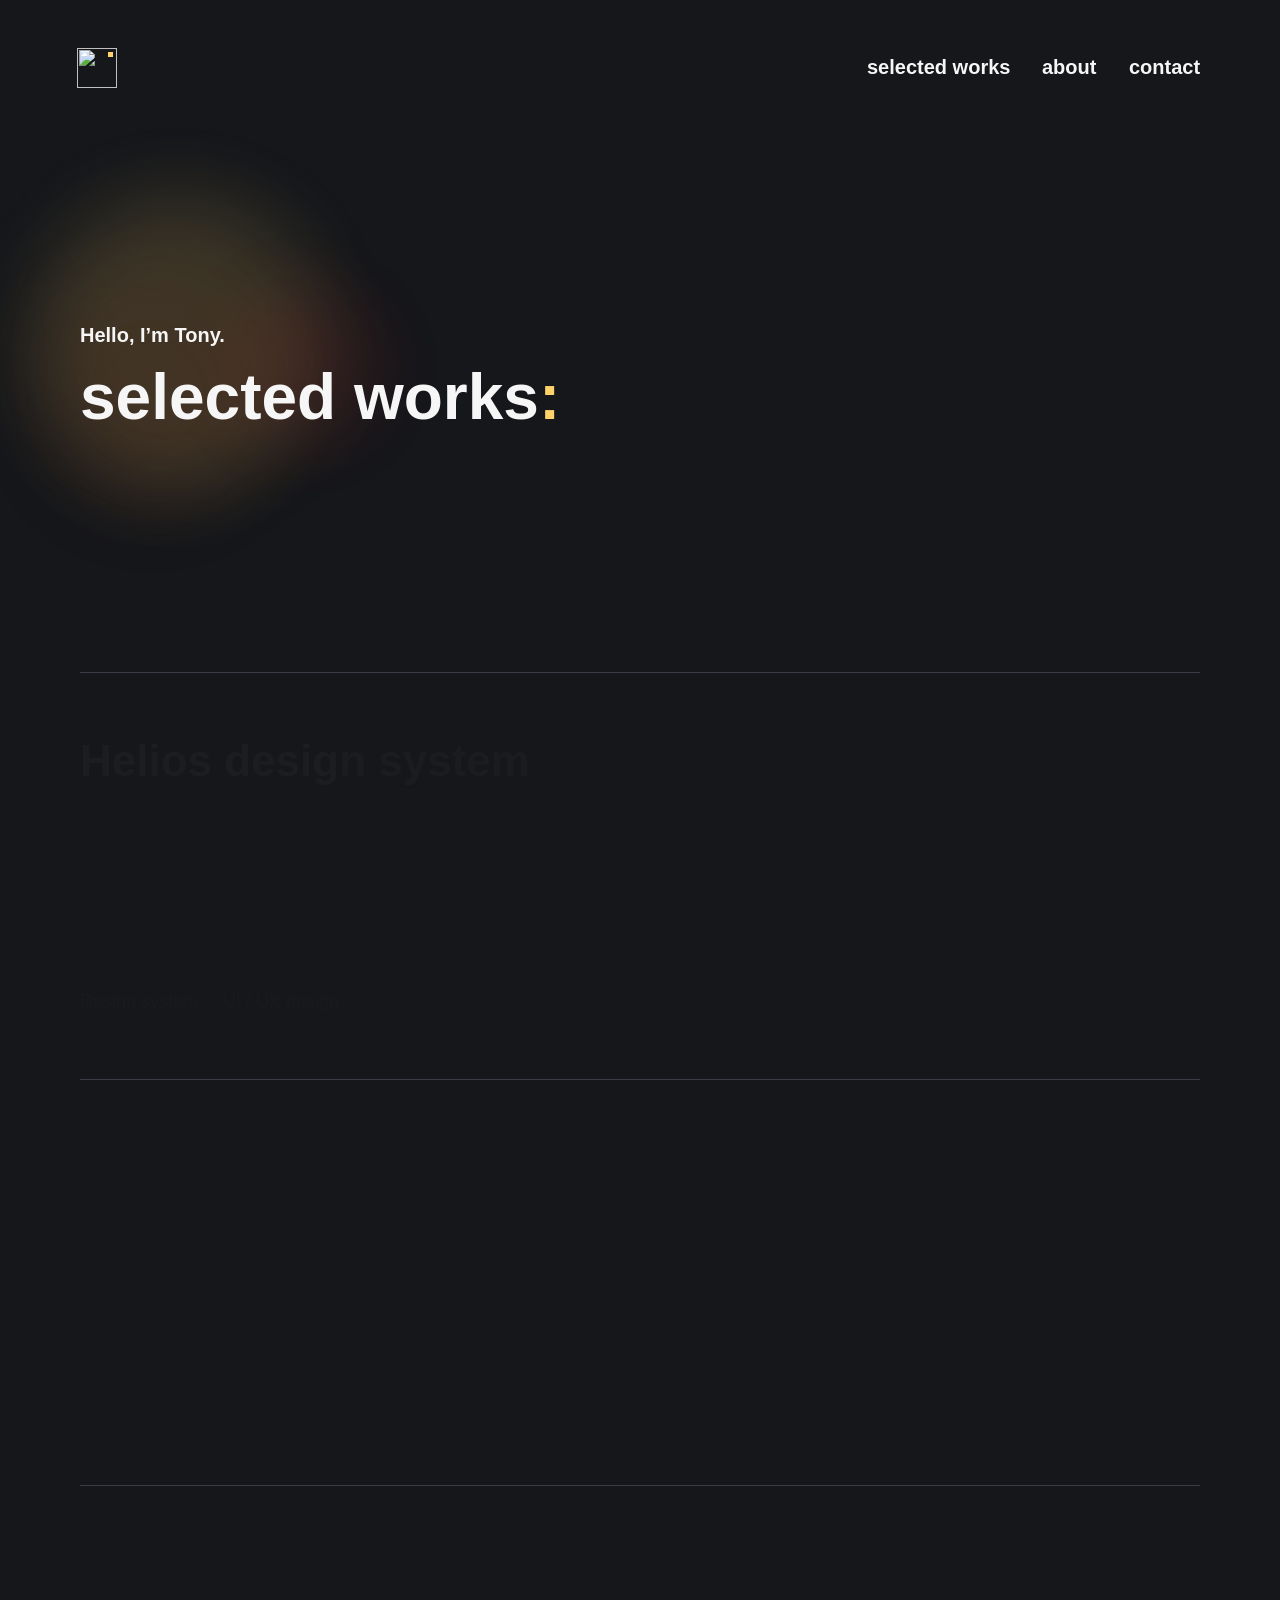
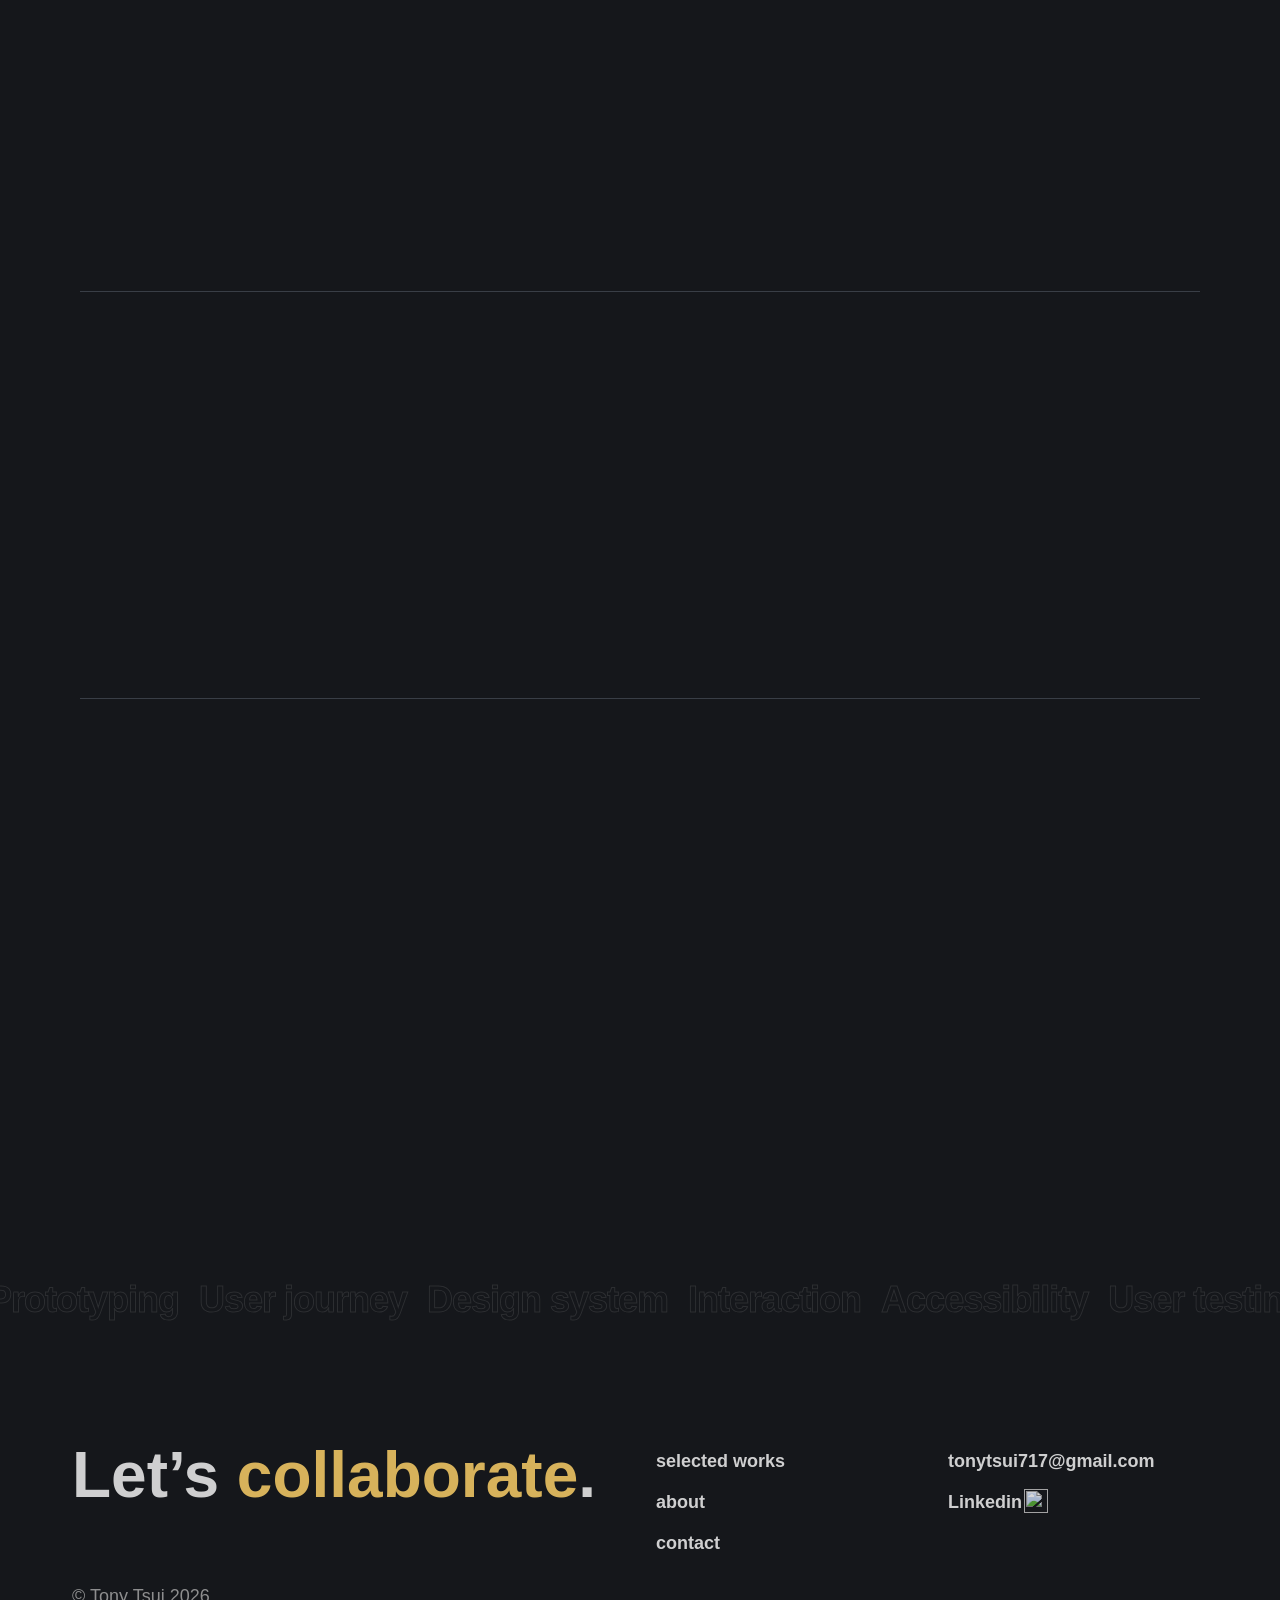
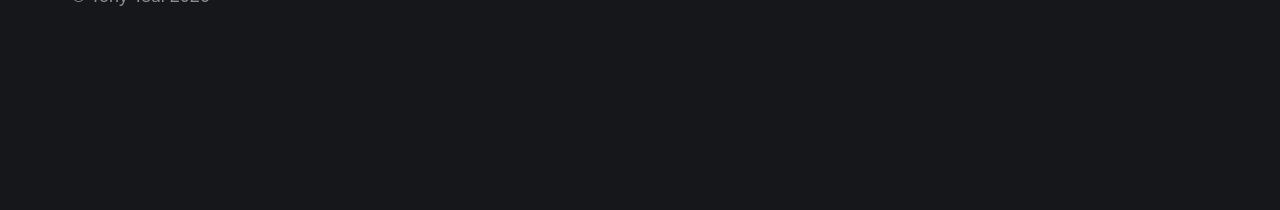
==== commit fb8454e7: "push1013" ====
--- a/index.html
+++ b/index.html
@@ -1,4 +1,4 @@
-<!DOCTYPE html><!-- Handled by Exflow.site --><html data-wf-page="6278ef9351a57943be02096e" data-wf-site="6278ef9351a5790c0102096b"><head><meta charset="utf-8"/><link href="https://cdn.prod.website-files.com" rel="preconnect" /><title>Tony Tsui | UI UX Designer</title><meta content="Design Portfolio" name="description"/><meta content="width=device-width, initial-scale=1" name="viewport"/><meta content="Webflow" name="generator"/><link href="css/tonytsui02.webflow.shared.af445a90d.css" rel="stylesheet" type="text/css"  /><style>@media (min-width:992px) {html.w-mod-js:not(.w-mod-ix) [data-w-id="de32ca59-f0e5-7c08-3f59-9c65f18fc716"] {opacity:0;}}@media (max-width:991px) and (min-width:768px) {html.w-mod-js:not(.w-mod-ix) [data-w-id="de32ca59-f0e5-7c08-3f59-9c65f18fc716"] {opacity:0;}html.w-mod-js:not(.w-mod-ix) [data-w-id="6923a0b8-83aa-004f-5769-fa88b00ffc95"] {opacity:0;}html.w-mod-js:not(.w-mod-ix) [data-w-id="be50d044-cfad-4670-0cd6-1ba3ed18a542"] {opacity:0;-webkit-transform:translate3d(0, 16px, 0) scale3d(1, 1, 1) rotateX(0) rotateY(0) rotateZ(0) skew(0, 0);-moz-transform:translate3d(0, 16px, 0) scale3d(1, 1, 1) rotateX(0) rotateY(0) rotateZ(0) skew(0, 0);-ms-transform:translate3d(0, 16px, 0) scale3d(1, 1, 1) rotateX(0) rotateY(0) rotateZ(0) skew(0, 0);transform:translate3d(0, 16px, 0) scale3d(1, 1, 1) rotateX(0) rotateY(0) rotateZ(0) skew(0, 0);}html.w-mod-js:not(.w-mod-ix) [data-w-id="eabedd40-30b6-e64e-cd4c-3a2ceea18a16"] {opacity:0;-webkit-transform:translate3d(0, 16px, 0) scale3d(1, 1, 1) rotateX(0) rotateY(0) rotateZ(0) skew(0, 0);-moz-transform:translate3d(0, 16px, 0) scale3d(1, 1, 1) rotateX(0) rotateY(0) rotateZ(0) skew(0, 0);-ms-transform:translate3d(0, 16px, 0) scale3d(1, 1, 1) rotateX(0) rotateY(0) rotateZ(0) skew(0, 0);transform:translate3d(0, 16px, 0) scale3d(1, 1, 1) rotateX(0) rotateY(0) rotateZ(0) skew(0, 0);}html.w-mod-js:not(.w-mod-ix) [data-w-id="ac7abe5a-ec40-e906-8f0e-345cdcc91354"] {opacity:0;-webkit-transform:translate3d(0, 16px, 0) scale3d(1, 1, 1) rotateX(0) rotateY(0) rotateZ(0) skew(0, 0);-moz-transform:translate3d(0, 16px, 0) scale3d(1, 1, 1) rotateX(0) rotateY(0) rotateZ(0) skew(0, 0);-ms-transform:translate3d(0, 16px, 0) scale3d(1, 1, 1) rotateX(0) rotateY(0) rotateZ(0) skew(0, 0);transform:translate3d(0, 16px, 0) scale3d(1, 1, 1) rotateX(0) rotateY(0) rotateZ(0) skew(0, 0);}}@media (max-width:767px) and (min-width:480px) {html.w-mod-js:not(.w-mod-ix) [data-w-id="de32ca59-f0e5-7c08-3f59-9c65f18fc716"] {opacity:0;}html.w-mod-js:not(.w-mod-ix) [data-w-id="6923a0b8-83aa-004f-5769-fa88b00ffc95"] {opacity:0;}html.w-mod-js:not(.w-mod-ix) [data-w-id="be50d044-cfad-4670-0cd6-1ba3ed18a542"] {opacity:0;-webkit-transform:translate3d(0, 16px, 0) scale3d(1, 1, 1) rotateX(0) rotateY(0) rotateZ(0) skew(0, 0);-moz-transform:translate3d(0, 16px, 0) scale3d(1, 1, 1) rotateX(0) rotateY(0) rotateZ(0) skew(0, 0);-ms-transform:translate3d(0, 16px, 0) scale3d(1, 1, 1) rotateX(0) rotateY(0) rotateZ(0) skew(0, 0);transform:translate3d(0, 16px, 0) scale3d(1, 1, 1) rotateX(0) rotateY(0) rotateZ(0) skew(0, 0);}html.w-mod-js:not(.w-mod-ix) [data-w-id="eabedd40-30b6-e64e-cd4c-3a2ceea18a16"] {opacity:0;-webkit-transform:translate3d(0, 16px, 0) scale3d(1, 1, 1) rotateX(0) rotateY(0) rotateZ(0) skew(0, 0);-moz-transform:translate3d(0, 16px, 0) scale3d(1, 1, 1) rotateX(0) rotateY(0) rotateZ(0) skew(0, 0);-ms-transform:translate3d(0, 16px, 0) scale3d(1, 1, 1) rotateX(0) rotateY(0) rotateZ(0) skew(0, 0);transform:translate3d(0, 16px, 0) scale3d(1, 1, 1) rotateX(0) rotateY(0) rotateZ(0) skew(0, 0);}html.w-mod-js:not(.w-mod-ix) [data-w-id="ac7abe5a-ec40-e906-8f0e-345cdcc91354"] {opacity:0;-webkit-transform:translate3d(0, 16px, 0) scale3d(1, 1, 1) rotateX(0) rotateY(0) rotateZ(0) skew(0, 0);-moz-transform:translate3d(0, 16px, 0) scale3d(1, 1, 1) rotateX(0) rotateY(0) rotateZ(0) skew(0, 0);-ms-transform:translate3d(0, 16px, 0) scale3d(1, 1, 1) rotateX(0) rotateY(0) rotateZ(0) skew(0, 0);transform:translate3d(0, 16px, 0) scale3d(1, 1, 1) rotateX(0) rotateY(0) rotateZ(0) skew(0, 0);}}@media (max-width:479px) {html.w-mod-js:not(.w-mod-ix) [data-w-id="6923a0b8-83aa-004f-5769-fa88b00ffc95"] {opacity:0;}html.w-mod-js:not(.w-mod-ix) [data-w-id="be50d044-cfad-4670-0cd6-1ba3ed18a542"] {opacity:0;-webkit-transform:translate3d(0, 16px, 0) scale3d(1, 1, 1) rotateX(0) rotateY(0) rotateZ(0) skew(0, 0);-moz-transform:translate3d(0, 16px, 0) scale3d(1, 1, 1) rotateX(0) rotateY(0) rotateZ(0) skew(0, 0);-ms-transform:translate3d(0, 16px, 0) scale3d(1, 1, 1) rotateX(0) rotateY(0) rotateZ(0) skew(0, 0);transform:translate3d(0, 16px, 0) scale3d(1, 1, 1) rotateX(0) rotateY(0) rotateZ(0) skew(0, 0);}html.w-mod-js:not(.w-mod-ix) [data-w-id="eabedd40-30b6-e64e-cd4c-3a2ceea18a16"] {opacity:0;-webkit-transform:translate3d(0, 16px, 0) scale3d(1, 1, 1) rotateX(0) rotateY(0) rotateZ(0) skew(0, 0);-moz-transform:translate3d(0, 16px, 0) scale3d(1, 1, 1) rotateX(0) rotateY(0) rotateZ(0) skew(0, 0);-ms-transform:translate3d(0, 16px, 0) scale3d(1, 1, 1) rotateX(0) rotateY(0) rotateZ(0) skew(0, 0);transform:translate3d(0, 16px, 0) scale3d(1, 1, 1) rotateX(0) rotateY(0) rotateZ(0) skew(0, 0);}html.w-mod-js:not(.w-mod-ix) [data-w-id="ac7abe5a-ec40-e906-8f0e-345cdcc91354"] {opacity:0;-webkit-transform:translate3d(0, 16px, 0) scale3d(1, 1, 1) rotateX(0) rotateY(0) rotateZ(0) skew(0, 0);-moz-transform:translate3d(0, 16px, 0) scale3d(1, 1, 1) rotateX(0) rotateY(0) rotateZ(0) skew(0, 0);-ms-transform:translate3d(0, 16px, 0) scale3d(1, 1, 1) rotateX(0) rotateY(0) rotateZ(0) skew(0, 0);transform:translate3d(0, 16px, 0) scale3d(1, 1, 1) rotateX(0) rotateY(0) rotateZ(0) skew(0, 0);}}</style><style>html.w-mod-js:not(.w-mod-ix3) :is(.bg-circle-03, .lighting-deco, .footer, .section, [data-wf-target*='["6278ef9351a57943be02096e","fceab657-a8dd-7636-14bd-3417bdd56825"]'], .text-title, .section .section) {visibility: hidden !important;}</style><link href="https://fonts.googleapis.com" rel="preconnect"/><link href="https://fonts.gstatic.com" rel="preconnect" /><script src="https://ajax.googleapis.com/ajax/libs/webfont/1.6.26/webfont.js" type="text/javascript"></script><script type="text/javascript">WebFont.load({  google: {    families: ["Rethink Sans:400,500,600,700,800"]  }});</script><script type="text/javascript">!function(o,c){var n=c.documentElement,t=" w-mod-";n.className+=t+"js",("ontouchstart"in o||o.DocumentTouch&&c instanceof DocumentTouch)&&(n.className+=t+"touch")}(window,document);</script><link href="https://cdn.prod.website-files.com/6278ef9351a5790c0102096b/6a7906ea44d33de72ee11192_logo-black.png" rel="icon" type="image/png" sizes="32x32" media="(prefers-color-scheme: light)"/><link href="https://cdn.prod.website-files.com/6278ef9351a5790c0102096b/6a7906c2f65628eece2cc0c5_logo-white.png" rel="icon" type="image/png" sizes="32x32" media="(prefers-color-scheme: dark)"/><link href="https://cdn.prod.website-files.com/6278ef9351a5790c0102096b/6a7906ea44d33de72ee11196_logo-black.png" rel="icon" type="image/png" sizes="48x48"/><link href="https://cdn.prod.website-files.com/6278ef9351a5790c0102096b/6a7906eaf65628eece2cc23e_logo-black.png" rel="apple-touch-icon" sizes="180x180"/><link href="https://cdn.prod.website-files.com/6278ef9351a5790c0102096b/6a7906ea59c23d27cd52f493_logo-black.png" rel="icon" type="image/png" sizes="192x192"/><link href="https://cdn.prod.website-files.com/6278ef9351a5790c0102096b/6a7906eacbc6c4bf9d275603_logo-black.png" rel="icon" type="image/png" sizes="512x512"/><style>
+<!DOCTYPE html><!-- Handled by Exflow.site --><html data-wf-page="6278ef9351a57943be02096e" data-wf-site="6278ef9351a5790c0102096b"><head><meta charset="utf-8"/><link href="https://cdn.prod.website-files.com" rel="preconnect" /><title>Tony Tsui | UI UX Designer</title><meta content="Design Portfolio" name="description"/><meta content="width=device-width, initial-scale=1" name="viewport"/><meta content="Webflow" name="generator"/><link href="css/tonytsui02.webflow.shared.d867176ad.css" rel="stylesheet" type="text/css"  /><style>@media (min-width:992px) {html.w-mod-js:not(.w-mod-ix) [data-w-id="de32ca59-f0e5-7c08-3f59-9c65f18fc716"] {opacity:0;}}@media (max-width:991px) and (min-width:768px) {html.w-mod-js:not(.w-mod-ix) [data-w-id="de32ca59-f0e5-7c08-3f59-9c65f18fc716"] {opacity:0;}html.w-mod-js:not(.w-mod-ix) [data-w-id="6923a0b8-83aa-004f-5769-fa88b00ffc95"] {opacity:0;}html.w-mod-js:not(.w-mod-ix) [data-w-id="be50d044-cfad-4670-0cd6-1ba3ed18a542"] {opacity:0;-webkit-transform:translate3d(0, 16px, 0) scale3d(1, 1, 1) rotateX(0) rotateY(0) rotateZ(0) skew(0, 0);-moz-transform:translate3d(0, 16px, 0) scale3d(1, 1, 1) rotateX(0) rotateY(0) rotateZ(0) skew(0, 0);-ms-transform:translate3d(0, 16px, 0) scale3d(1, 1, 1) rotateX(0) rotateY(0) rotateZ(0) skew(0, 0);transform:translate3d(0, 16px, 0) scale3d(1, 1, 1) rotateX(0) rotateY(0) rotateZ(0) skew(0, 0);}html.w-mod-js:not(.w-mod-ix) [data-w-id="eabedd40-30b6-e64e-cd4c-3a2ceea18a16"] {opacity:0;-webkit-transform:translate3d(0, 16px, 0) scale3d(1, 1, 1) rotateX(0) rotateY(0) rotateZ(0) skew(0, 0);-moz-transform:translate3d(0, 16px, 0) scale3d(1, 1, 1) rotateX(0) rotateY(0) rotateZ(0) skew(0, 0);-ms-transform:translate3d(0, 16px, 0) scale3d(1, 1, 1) rotateX(0) rotateY(0) rotateZ(0) skew(0, 0);transform:translate3d(0, 16px, 0) scale3d(1, 1, 1) rotateX(0) rotateY(0) rotateZ(0) skew(0, 0);}html.w-mod-js:not(.w-mod-ix) [data-w-id="ac7abe5a-ec40-e906-8f0e-345cdcc91354"] {opacity:0;-webkit-transform:translate3d(0, 16px, 0) scale3d(1, 1, 1) rotateX(0) rotateY(0) rotateZ(0) skew(0, 0);-moz-transform:translate3d(0, 16px, 0) scale3d(1, 1, 1) rotateX(0) rotateY(0) rotateZ(0) skew(0, 0);-ms-transform:translate3d(0, 16px, 0) scale3d(1, 1, 1) rotateX(0) rotateY(0) rotateZ(0) skew(0, 0);transform:translate3d(0, 16px, 0) scale3d(1, 1, 1) rotateX(0) rotateY(0) rotateZ(0) skew(0, 0);}}@media (max-width:767px) and (min-width:480px) {html.w-mod-js:not(.w-mod-ix) [data-w-id="de32ca59-f0e5-7c08-3f59-9c65f18fc716"] {opacity:0;}html.w-mod-js:not(.w-mod-ix) [data-w-id="6923a0b8-83aa-004f-5769-fa88b00ffc95"] {opacity:0;}html.w-mod-js:not(.w-mod-ix) [data-w-id="be50d044-cfad-4670-0cd6-1ba3ed18a542"] {opacity:0;-webkit-transform:translate3d(0, 16px, 0) scale3d(1, 1, 1) rotateX(0) rotateY(0) rotateZ(0) skew(0, 0);-moz-transform:translate3d(0, 16px, 0) scale3d(1, 1, 1) rotateX(0) rotateY(0) rotateZ(0) skew(0, 0);-ms-transform:translate3d(0, 16px, 0) scale3d(1, 1, 1) rotateX(0) rotateY(0) rotateZ(0) skew(0, 0);transform:translate3d(0, 16px, 0) scale3d(1, 1, 1) rotateX(0) rotateY(0) rotateZ(0) skew(0, 0);}html.w-mod-js:not(.w-mod-ix) [data-w-id="eabedd40-30b6-e64e-cd4c-3a2ceea18a16"] {opacity:0;-webkit-transform:translate3d(0, 16px, 0) scale3d(1, 1, 1) rotateX(0) rotateY(0) rotateZ(0) skew(0, 0);-moz-transform:translate3d(0, 16px, 0) scale3d(1, 1, 1) rotateX(0) rotateY(0) rotateZ(0) skew(0, 0);-ms-transform:translate3d(0, 16px, 0) scale3d(1, 1, 1) rotateX(0) rotateY(0) rotateZ(0) skew(0, 0);transform:translate3d(0, 16px, 0) scale3d(1, 1, 1) rotateX(0) rotateY(0) rotateZ(0) skew(0, 0);}html.w-mod-js:not(.w-mod-ix) [data-w-id="ac7abe5a-ec40-e906-8f0e-345cdcc91354"] {opacity:0;-webkit-transform:translate3d(0, 16px, 0) scale3d(1, 1, 1) rotateX(0) rotateY(0) rotateZ(0) skew(0, 0);-moz-transform:translate3d(0, 16px, 0) scale3d(1, 1, 1) rotateX(0) rotateY(0) rotateZ(0) skew(0, 0);-ms-transform:translate3d(0, 16px, 0) scale3d(1, 1, 1) rotateX(0) rotateY(0) rotateZ(0) skew(0, 0);transform:translate3d(0, 16px, 0) scale3d(1, 1, 1) rotateX(0) rotateY(0) rotateZ(0) skew(0, 0);}}@media (max-width:479px) {html.w-mod-js:not(.w-mod-ix) [data-w-id="6923a0b8-83aa-004f-5769-fa88b00ffc95"] {opacity:0;}html.w-mod-js:not(.w-mod-ix) [data-w-id="be50d044-cfad-4670-0cd6-1ba3ed18a542"] {opacity:0;-webkit-transform:translate3d(0, 16px, 0) scale3d(1, 1, 1) rotateX(0) rotateY(0) rotateZ(0) skew(0, 0);-moz-transform:translate3d(0, 16px, 0) scale3d(1, 1, 1) rotateX(0) rotateY(0) rotateZ(0) skew(0, 0);-ms-transform:translate3d(0, 16px, 0) scale3d(1, 1, 1) rotateX(0) rotateY(0) rotateZ(0) skew(0, 0);transform:translate3d(0, 16px, 0) scale3d(1, 1, 1) rotateX(0) rotateY(0) rotateZ(0) skew(0, 0);}html.w-mod-js:not(.w-mod-ix) [data-w-id="eabedd40-30b6-e64e-cd4c-3a2ceea18a16"] {opacity:0;-webkit-transform:translate3d(0, 16px, 0) scale3d(1, 1, 1) rotateX(0) rotateY(0) rotateZ(0) skew(0, 0);-moz-transform:translate3d(0, 16px, 0) scale3d(1, 1, 1) rotateX(0) rotateY(0) rotateZ(0) skew(0, 0);-ms-transform:translate3d(0, 16px, 0) scale3d(1, 1, 1) rotateX(0) rotateY(0) rotateZ(0) skew(0, 0);transform:translate3d(0, 16px, 0) scale3d(1, 1, 1) rotateX(0) rotateY(0) rotateZ(0) skew(0, 0);}html.w-mod-js:not(.w-mod-ix) [data-w-id="ac7abe5a-ec40-e906-8f0e-345cdcc91354"] {opacity:0;-webkit-transform:translate3d(0, 16px, 0) scale3d(1, 1, 1) rotateX(0) rotateY(0) rotateZ(0) skew(0, 0);-moz-transform:translate3d(0, 16px, 0) scale3d(1, 1, 1) rotateX(0) rotateY(0) rotateZ(0) skew(0, 0);-ms-transform:translate3d(0, 16px, 0) scale3d(1, 1, 1) rotateX(0) rotateY(0) rotateZ(0) skew(0, 0);transform:translate3d(0, 16px, 0) scale3d(1, 1, 1) rotateX(0) rotateY(0) rotateZ(0) skew(0, 0);}}</style><style>html.w-mod-js:not(.w-mod-ix3) :is(.bg-circle-03, .lighting-deco, .footer, .section, [data-wf-target*='["6278ef9351a57943be02096e","fceab657-a8dd-7636-14bd-3417bdd56825"]'], .text-title, .section .section) {visibility: hidden !important;}</style><link href="https://fonts.googleapis.com" rel="preconnect"/><link href="https://fonts.gstatic.com" rel="preconnect" /><script src="https://ajax.googleapis.com/ajax/libs/webfont/1.6.26/webfont.js" type="text/javascript"></script><script type="text/javascript">WebFont.load({  google: {    families: ["Rethink Sans:400,500,600,700,800"]  }});</script><script type="text/javascript">!function(o,c){var n=c.documentElement,t=" w-mod-";n.className+=t+"js",("ontouchstart"in o||o.DocumentTouch&&c instanceof DocumentTouch)&&(n.className+=t+"touch")}(window,document);</script><link href="https://cdn.prod.website-files.com/6278ef9351a5790c0102096b/6a7906ea44d33de72ee11192_logo-black.png" rel="icon" type="image/png" sizes="32x32" media="(prefers-color-scheme: light)"/><link href="https://cdn.prod.website-files.com/6278ef9351a5790c0102096b/6a7906c2f65628eece2cc0c5_logo-white.png" rel="icon" type="image/png" sizes="32x32" media="(prefers-color-scheme: dark)"/><link href="https://cdn.prod.website-files.com/6278ef9351a5790c0102096b/6a7906ea44d33de72ee11196_logo-black.png" rel="icon" type="image/png" sizes="48x48"/><link href="https://cdn.prod.website-files.com/6278ef9351a5790c0102096b/6a7906eaf65628eece2cc23e_logo-black.png" rel="apple-touch-icon" sizes="180x180"/><link href="https://cdn.prod.website-files.com/6278ef9351a5790c0102096b/6a7906ea59c23d27cd52f493_logo-black.png" rel="icon" type="image/png" sizes="192x192"/><link href="https://cdn.prod.website-files.com/6278ef9351a5790c0102096b/6a7906eacbc6c4bf9d275603_logo-black.png" rel="icon" type="image/png" sizes="512x512"/><style>
 
   html {
     overflow: -moz-hidden-unscrollable;
--- a/css/tonytsui02.webflow.shared.d867176ad.css
+++ b/css/tonytsui02.webflow.shared.d867176ad.css
@@ -0,0 +1,4690 @@
+html {
+  -webkit-text-size-adjust: 100%;
+  -ms-text-size-adjust: 100%;
+  font-family: sans-serif;
+}
+
+body {
+  margin: 0;
+}
+
+article, aside, details, figcaption, figure, footer, header, hgroup, main, menu, nav, section, summary {
+  display: block;
+}
+
+audio, canvas, progress, video {
+  vertical-align: baseline;
+  display: inline-block;
+}
+
+audio:not([controls]) {
+  height: 0;
+  display: none;
+}
+
+[hidden], template {
+  display: none;
+}
+
+a {
+  background-color: #0000;
+}
+
+a:active, a:hover {
+  outline: 0;
+}
+
+abbr[title] {
+  border-bottom: 1px dotted;
+}
+
+b, strong {
+  font-weight: bold;
+}
+
+dfn {
+  font-style: italic;
+}
+
+h1 {
+  margin: .67em 0;
+  font-size: 2em;
+}
+
+mark {
+  color: #000;
+  background: #ff0;
+}
+
+small {
+  font-size: 80%;
+}
+
+sub, sup {
+  vertical-align: baseline;
+  font-size: 75%;
+  line-height: 0;
+  position: relative;
+}
+
+sup {
+  top: -.5em;
+}
+
+sub {
+  bottom: -.25em;
+}
+
+img {
+  border: 0;
+}
+
+svg:not(:root) {
+  overflow: hidden;
+}
+
+hr {
+  box-sizing: content-box;
+  height: 0;
+}
+
+pre {
+  overflow: auto;
+}
+
+code, kbd, pre, samp {
+  font-family: monospace;
+  font-size: 1em;
+}
+
+button, input, optgroup, select, textarea {
+  color: inherit;
+  font: inherit;
+  margin: 0;
+}
+
+button {
+  overflow: visible;
+}
+
+button, select {
+  text-transform: none;
+}
+
+button, html input[type="button"], input[type="reset"] {
+  -webkit-appearance: button;
+  cursor: pointer;
+}
+
+button[disabled], html input[disabled] {
+  cursor: default;
+}
+
+button::-moz-focus-inner, input::-moz-focus-inner {
+  border: 0;
+  padding: 0;
+}
+
+input {
+  line-height: normal;
+}
+
+input[type="checkbox"], input[type="radio"] {
+  box-sizing: border-box;
+  padding: 0;
+}
+
+input[type="number"]::-webkit-inner-spin-button, input[type="number"]::-webkit-outer-spin-button {
+  height: auto;
+}
+
+input[type="search"] {
+  -webkit-appearance: none;
+}
+
+input[type="search"]::-webkit-search-cancel-button, input[type="search"]::-webkit-search-decoration {
+  -webkit-appearance: none;
+}
+
+legend {
+  border: 0;
+  padding: 0;
+}
+
+textarea {
+  overflow: auto;
+}
+
+optgroup {
+  font-weight: bold;
+}
+
+table {
+  border-collapse: collapse;
+  border-spacing: 0;
+}
+
+td, th {
+  padding: 0;
+}
+
+@font-face {
+  font-family: webflow-icons;
+  src: url("[data-uri]") format("truetype");
+  font-weight: normal;
+  font-style: normal;
+}
+
+[class^="w-icon-"], [class*=" w-icon-"] {
+  speak: none;
+  font-variant: normal;
+  text-transform: none;
+  -webkit-font-smoothing: antialiased;
+  -moz-osx-font-smoothing: grayscale;
+  font-style: normal;
+  font-weight: normal;
+  line-height: 1;
+  font-family: webflow-icons !important;
+}
+
+.w-icon-slider-right:before {
+  content: "";
+}
+
+.w-icon-slider-left:before {
+  content: "";
+}
+
+.w-icon-nav-menu:before {
+  content: "";
+}
+
+.w-icon-arrow-down:before, .w-icon-dropdown-toggle:before {
+  content: "";
+}
+
+.w-icon-file-upload-remove:before {
+  content: "";
+}
+
+.w-icon-file-upload-icon:before {
+  content: "";
+}
+
+* {
+  box-sizing: border-box;
+}
+
+html {
+  height: 100%;
+}
+
+body {
+  color: #333;
+  background-color: #fff;
+  min-height: 100%;
+  margin: 0;
+  font-family: Arial, sans-serif;
+  font-size: 14px;
+  line-height: 20px;
+}
+
+img {
+  vertical-align: middle;
+  max-width: 100%;
+  display: inline-block;
+}
+
+html.w-mod-touch * {
+  background-attachment: scroll !important;
+}
+
+.w-block {
+  display: block;
+}
+
+.w-inline-block {
+  max-width: 100%;
+  display: inline-block;
+}
+
+.w-clearfix:before, .w-clearfix:after {
+  content: " ";
+  grid-area: 1 / 1 / 2 / 2;
+  display: table;
+}
+
+.w-clearfix:after {
+  clear: both;
+}
+
+.w-hidden {
+  display: none;
+}
+
+.w-button {
+  color: #fff;
+  line-height: inherit;
+  cursor: pointer;
+  background-color: #3898ec;
+  border: 0;
+  border-radius: 0;
+  padding: 9px 15px;
+  text-decoration: none;
+  display: inline-block;
+}
+
+input.w-button {
+  -webkit-appearance: button;
+}
+
+:where(button.w-popover-trigger) {
+  color: inherit;
+  cursor: pointer;
+  font: inherit;
+  line-height: inherit;
+  text-align: inherit;
+  -webkit-text-decoration: inherit;
+  text-decoration: inherit;
+  background-color: #0000;
+  border: 0;
+  margin: 0;
+  padding: 0;
+}
+
+.w-popover {
+  position-anchor: none;
+}
+
+.w-popover[popover]:not(:popover-open) {
+  display: none;
+}
+
+.w-modal:not([open]):not([popover]) {
+  display: none;
+}
+
+.w-modal[popover]:not(:popover-open) {
+  display: none;
+}
+
+html[data-w-dynpage] [data-w-cloak] {
+  color: #0000 !important;
+}
+
+.w-code-block {
+  margin: unset;
+}
+
+pre.w-code-block code {
+  all: inherit;
+}
+
+pre.w-code-block code > span {
+  display: block !important;
+}
+
+.w-optimization {
+  display: contents;
+}
+
+.w-webflow-badge, .w-webflow-badge > img {
+  box-sizing: unset;
+  width: unset;
+  height: unset;
+  max-height: unset;
+  max-width: unset;
+  min-height: unset;
+  min-width: unset;
+  margin: unset;
+  padding: unset;
+  float: unset;
+  clear: unset;
+  border: unset;
+  border-radius: unset;
+  background: unset;
+  background-image: unset;
+  background-position: unset;
+  background-size: unset;
+  background-repeat: unset;
+  background-origin: unset;
+  background-clip: unset;
+  background-attachment: unset;
+  background-color: unset;
+  box-shadow: unset;
+  transform: unset;
+  direction: unset;
+  font-family: unset;
+  font-weight: unset;
+  color: unset;
+  font-size: unset;
+  line-height: unset;
+  font-style: unset;
+  font-variant: unset;
+  text-align: unset;
+  letter-spacing: unset;
+  -webkit-text-decoration: unset;
+  text-decoration: unset;
+  text-indent: unset;
+  text-transform: unset;
+  list-style-type: unset;
+  text-shadow: unset;
+  vertical-align: unset;
+  cursor: unset;
+  white-space: unset;
+  word-break: unset;
+  word-spacing: unset;
+  word-wrap: unset;
+  transition: unset;
+}
+
+.w-webflow-badge {
+  white-space: nowrap;
+  cursor: pointer;
+  box-shadow: 0 0 0 1px #0000001a, 0 1px 3px #0000001a;
+  visibility: visible !important;
+  opacity: 1 !important;
+  z-index: 2147483647 !important;
+  color: #aaadb0 !important;
+  width: auto !important;
+  height: auto !important;
+  overflow: unset !important;
+  background-color: #fff !important;
+  border-radius: 3px !important;
+  margin: 0 !important;
+  padding: 6px !important;
+  font-size: 12px !important;
+  line-height: 14px !important;
+  text-decoration: none !important;
+  display: inline-block !important;
+  position: fixed !important;
+  inset: auto 12px 12px auto !important;
+  transform: none !important;
+}
+
+.w-webflow-badge > img {
+  position: unset;
+  visibility: unset !important;
+  opacity: 1 !important;
+  vertical-align: middle !important;
+  display: inline-block !important;
+}
+
+h1, h2, h3, h4, h5, h6 {
+  margin-bottom: 10px;
+  font-weight: bold;
+}
+
+h1 {
+  margin-top: 20px;
+  font-size: 38px;
+  line-height: 44px;
+}
+
+h2 {
+  margin-top: 20px;
+  font-size: 32px;
+  line-height: 36px;
+}
+
+h3 {
+  margin-top: 20px;
+  font-size: 24px;
+  line-height: 30px;
+}
+
+h4 {
+  margin-top: 10px;
+  font-size: 18px;
+  line-height: 24px;
+}
+
+h5 {
+  margin-top: 10px;
+  font-size: 14px;
+  line-height: 20px;
+}
+
+h6 {
+  margin-top: 10px;
+  font-size: 12px;
+  line-height: 18px;
+}
+
+p {
+  margin-top: 0;
+  margin-bottom: 10px;
+}
+
+blockquote {
+  border-left: 5px solid #e2e2e2;
+  margin: 0 0 10px;
+  padding: 10px 20px;
+  font-size: 18px;
+  line-height: 22px;
+}
+
+figure {
+  margin: 0 0 10px;
+}
+
+figcaption {
+  text-align: center;
+  margin-top: 5px;
+}
+
+ul, ol {
+  margin-top: 0;
+  margin-bottom: 10px;
+  padding-left: 40px;
+}
+
+.w-list-unstyled {
+  padding-left: 0;
+  list-style: none;
+}
+
+.w-embed:before, .w-embed:after {
+  content: " ";
+  grid-area: 1 / 1 / 2 / 2;
+  display: table;
+}
+
+.w-embed:after {
+  clear: both;
+}
+
+.w-video {
+  width: 100%;
+  padding: 0;
+  position: relative;
+}
+
+.w-video iframe, .w-video object, .w-video embed {
+  border: none;
+  width: 100%;
+  height: 100%;
+  position: absolute;
+  top: 0;
+  left: 0;
+}
+
+fieldset {
+  border: 0;
+  margin: 0;
+  padding: 0;
+}
+
+button, [type="button"], [type="reset"] {
+  cursor: pointer;
+  -webkit-appearance: button;
+  border: 0;
+}
+
+.w-form {
+  margin: 0 0 15px;
+}
+
+.w-form-done {
+  text-align: center;
+  background-color: #ddd;
+  padding: 20px;
+  display: none;
+}
+
+.w-form-fail {
+  background-color: #ffdede;
+  margin-top: 10px;
+  padding: 10px;
+  display: none;
+}
+
+label {
+  margin-bottom: 5px;
+  font-weight: bold;
+  display: block;
+}
+
+.w-input, .w-select {
+  color: #333;
+  vertical-align: middle;
+  background-color: #fff;
+  border: 1px solid #ccc;
+  width: 100%;
+  height: 38px;
+  margin-bottom: 10px;
+  padding: 8px 12px;
+  font-size: 14px;
+  line-height: 1.42857;
+  display: block;
+}
+
+.w-input::placeholder, .w-select::placeholder {
+  color: #999;
+}
+
+.w-input:focus, .w-select:focus {
+  border-color: #3898ec;
+  outline: 0;
+}
+
+.w-input[disabled], .w-select[disabled], .w-input[readonly], .w-select[readonly], fieldset[disabled] .w-input, fieldset[disabled] .w-select {
+  cursor: not-allowed;
+}
+
+.w-input[disabled]:not(.w-input-disabled), .w-select[disabled]:not(.w-input-disabled), .w-input[readonly], .w-select[readonly], fieldset[disabled]:not(.w-input-disabled) .w-input, fieldset[disabled]:not(.w-input-disabled) .w-select {
+  background-color: #eee;
+}
+
+textarea.w-input, textarea.w-select {
+  height: auto;
+}
+
+.w-select {
+  background-color: #f3f3f3;
+}
+
+.w-select[multiple] {
+  height: auto;
+}
+
+.w-form-label {
+  cursor: pointer;
+  margin-bottom: 0;
+  font-weight: normal;
+  display: inline-block;
+}
+
+.w-radio {
+  margin-bottom: 5px;
+  padding-left: 20px;
+  display: block;
+}
+
+.w-radio:before, .w-radio:after {
+  content: " ";
+  grid-area: 1 / 1 / 2 / 2;
+  display: table;
+}
+
+.w-radio:after {
+  clear: both;
+}
+
+.w-radio-input {
+  float: left;
+  margin: 3px 0 0 -20px;
+  line-height: normal;
+}
+
+.w-file-upload {
+  margin-bottom: 10px;
+  display: block;
+}
+
+.w-file-upload-input {
+  opacity: 0;
+  z-index: -100;
+  width: .1px;
+  height: .1px;
+  position: absolute;
+  overflow: hidden;
+}
+
+.w-file-upload-default, .w-file-upload-uploading, .w-file-upload-success {
+  color: #333;
+  display: inline-block;
+}
+
+.w-file-upload-error {
+  margin-top: 10px;
+  display: block;
+}
+
+.w-file-upload-default.w-hidden, .w-file-upload-uploading.w-hidden, .w-file-upload-error.w-hidden, .w-file-upload-success.w-hidden {
+  display: none;
+}
+
+.w-file-upload-uploading-btn {
+  cursor: pointer;
+  background-color: #fafafa;
+  border: 1px solid #ccc;
+  margin: 0;
+  padding: 8px 12px;
+  font-size: 14px;
+  font-weight: normal;
+  display: flex;
+}
+
+.w-file-upload-file {
+  background-color: #fafafa;
+  border: 1px solid #ccc;
+  flex-grow: 1;
+  justify-content: space-between;
+  margin: 0;
+  padding: 8px 9px 8px 11px;
+  display: flex;
+}
+
+.w-file-upload-file-name {
+  font-size: 14px;
+  font-weight: normal;
+  display: block;
+}
+
+.w-file-remove-link {
+  cursor: pointer;
+  width: auto;
+  height: auto;
+  margin-top: 3px;
+  margin-left: 10px;
+  padding: 3px;
+  display: block;
+}
+
+.w-icon-file-upload-remove {
+  margin: auto;
+  font-size: 10px;
+}
+
+.w-file-upload-error-msg {
+  color: #ea384c;
+  padding: 2px 0;
+  display: inline-block;
+}
+
+.w-file-upload-info {
+  padding: 0 12px;
+  line-height: 38px;
+  display: inline-block;
+}
+
+.w-file-upload-label {
+  cursor: pointer;
+  background-color: #fafafa;
+  border: 1px solid #ccc;
+  margin: 0;
+  padding: 8px 12px;
+  font-size: 14px;
+  font-weight: normal;
+  display: inline-block;
+}
+
+.w-icon-file-upload-icon, .w-icon-file-upload-uploading {
+  width: 20px;
+  margin-right: 8px;
+  display: inline-block;
+}
+
+.w-icon-file-upload-uploading {
+  height: 20px;
+}
+
+.w-container {
+  max-width: 940px;
+  margin-left: auto;
+  margin-right: auto;
+}
+
+.w-container:before, .w-container:after {
+  content: " ";
+  grid-area: 1 / 1 / 2 / 2;
+  display: table;
+}
+
+.w-container:after {
+  clear: both;
+}
+
+.w-container .w-row {
+  margin-left: -10px;
+  margin-right: -10px;
+}
+
+.w-row:before, .w-row:after {
+  content: " ";
+  grid-area: 1 / 1 / 2 / 2;
+  display: table;
+}
+
+.w-row:after {
+  clear: both;
+}
+
+.w-row .w-row {
+  margin-left: 0;
+  margin-right: 0;
+}
+
+.w-col {
+  float: left;
+  width: 100%;
+  min-height: 1px;
+  padding-left: 10px;
+  padding-right: 10px;
+  position: relative;
+}
+
+.w-col .w-col {
+  padding-left: 0;
+  padding-right: 0;
+}
+
+.w-col-1 {
+  width: 8.33333%;
+}
+
+.w-col-2 {
+  width: 16.6667%;
+}
+
+.w-col-3 {
+  width: 25%;
+}
+
+.w-col-4 {
+  width: 33.3333%;
+}
+
+.w-col-5 {
+  width: 41.6667%;
+}
+
+.w-col-6 {
+  width: 50%;
+}
+
+.w-col-7 {
+  width: 58.3333%;
+}
+
+.w-col-8 {
+  width: 66.6667%;
+}
+
+.w-col-9 {
+  width: 75%;
+}
+
+.w-col-10 {
+  width: 83.3333%;
+}
+
+.w-col-11 {
+  width: 91.6667%;
+}
+
+.w-col-12 {
+  width: 100%;
+}
+
+.w-hidden-main {
+  display: none !important;
+}
+
+@media screen and (max-width: 991px) {
+  .w-container {
+    max-width: 728px;
+  }
+
+  .w-hidden-main {
+    display: inherit !important;
+  }
+
+  .w-hidden-medium {
+    display: none !important;
+  }
+
+  .w-col-medium-1 {
+    width: 8.33333%;
+  }
+
+  .w-col-medium-2 {
+    width: 16.6667%;
+  }
+
+  .w-col-medium-3 {
+    width: 25%;
+  }
+
+  .w-col-medium-4 {
+    width: 33.3333%;
+  }
+
+  .w-col-medium-5 {
+    width: 41.6667%;
+  }
+
+  .w-col-medium-6 {
+    width: 50%;
+  }
+
+  .w-col-medium-7 {
+    width: 58.3333%;
+  }
+
+  .w-col-medium-8 {
+    width: 66.6667%;
+  }
+
+  .w-col-medium-9 {
+    width: 75%;
+  }
+
+  .w-col-medium-10 {
+    width: 83.3333%;
+  }
+
+  .w-col-medium-11 {
+    width: 91.6667%;
+  }
+
+  .w-col-medium-12 {
+    width: 100%;
+  }
+
+  .w-col-stack {
+    width: 100%;
+    left: auto;
+    right: auto;
+  }
+}
+
+@media screen and (max-width: 767px) {
+  .w-hidden-main, .w-hidden-medium {
+    display: inherit !important;
+  }
+
+  .w-hidden-small {
+    display: none !important;
+  }
+
+  .w-row, .w-container .w-row {
+    margin-left: 0;
+    margin-right: 0;
+  }
+
+  .w-col {
+    width: 100%;
+    left: auto;
+    right: auto;
+  }
+
+  .w-col-small-1 {
+    width: 8.33333%;
+  }
+
+  .w-col-small-2 {
+    width: 16.6667%;
+  }
+
+  .w-col-small-3 {
+    width: 25%;
+  }
+
+  .w-col-small-4 {
+    width: 33.3333%;
+  }
+
+  .w-col-small-5 {
+    width: 41.6667%;
+  }
+
+  .w-col-small-6 {
+    width: 50%;
+  }
+
+  .w-col-small-7 {
+    width: 58.3333%;
+  }
+
+  .w-col-small-8 {
+    width: 66.6667%;
+  }
+
+  .w-col-small-9 {
+    width: 75%;
+  }
+
+  .w-col-small-10 {
+    width: 83.3333%;
+  }
+
+  .w-col-small-11 {
+    width: 91.6667%;
+  }
+
+  .w-col-small-12 {
+    width: 100%;
+  }
+}
+
+@media screen and (max-width: 479px) {
+  .w-container {
+    max-width: none;
+  }
+
+  .w-hidden-main, .w-hidden-medium, .w-hidden-small {
+    display: inherit !important;
+  }
+
+  .w-hidden-tiny {
+    display: none !important;
+  }
+
+  .w-col {
+    width: 100%;
+  }
+
+  .w-col-tiny-1 {
+    width: 8.33333%;
+  }
+
+  .w-col-tiny-2 {
+    width: 16.6667%;
+  }
+
+  .w-col-tiny-3 {
+    width: 25%;
+  }
+
+  .w-col-tiny-4 {
+    width: 33.3333%;
+  }
+
+  .w-col-tiny-5 {
+    width: 41.6667%;
+  }
+
+  .w-col-tiny-6 {
+    width: 50%;
+  }
+
+  .w-col-tiny-7 {
+    width: 58.3333%;
+  }
+
+  .w-col-tiny-8 {
+    width: 66.6667%;
+  }
+
+  .w-col-tiny-9 {
+    width: 75%;
+  }
+
+  .w-col-tiny-10 {
+    width: 83.3333%;
+  }
+
+  .w-col-tiny-11 {
+    width: 91.6667%;
+  }
+
+  .w-col-tiny-12 {
+    width: 100%;
+  }
+}
+
+.w-widget {
+  position: relative;
+}
+
+.w-widget-map {
+  width: 100%;
+  height: 400px;
+}
+
+.w-widget-map label {
+  width: auto;
+  display: inline;
+}
+
+.w-widget-map img {
+  max-width: inherit;
+}
+
+.w-widget-map .gm-style-iw {
+  text-align: center;
+}
+
+.w-widget-map .gm-style-iw > button {
+  display: none !important;
+}
+
+.w-widget-twitter {
+  overflow: hidden;
+}
+
+.w-widget-twitter-count-shim {
+  vertical-align: top;
+  text-align: center;
+  background: #fff;
+  border: 1px solid #758696;
+  border-radius: 3px;
+  width: 28px;
+  height: 20px;
+  display: inline-block;
+  position: relative;
+}
+
+.w-widget-twitter-count-shim * {
+  pointer-events: none;
+  -webkit-user-select: none;
+  user-select: none;
+}
+
+.w-widget-twitter-count-shim .w-widget-twitter-count-inner {
+  text-align: center;
+  color: #999;
+  font-family: serif;
+  font-size: 15px;
+  line-height: 12px;
+  position: relative;
+}
+
+.w-widget-twitter-count-shim .w-widget-twitter-count-clear {
+  display: block;
+  position: relative;
+}
+
+.w-widget-twitter-count-shim.w--large {
+  width: 36px;
+  height: 28px;
+}
+
+.w-widget-twitter-count-shim.w--large .w-widget-twitter-count-inner {
+  font-size: 18px;
+  line-height: 18px;
+}
+
+.w-widget-twitter-count-shim:not(.w--vertical) {
+  margin-left: 5px;
+  margin-right: 8px;
+}
+
+.w-widget-twitter-count-shim:not(.w--vertical).w--large {
+  margin-left: 6px;
+}
+
+.w-widget-twitter-count-shim:not(.w--vertical):before, .w-widget-twitter-count-shim:not(.w--vertical):after {
+  content: " ";
+  pointer-events: none;
+  border: solid #0000;
+  width: 0;
+  height: 0;
+  position: absolute;
+  top: 50%;
+  left: 0;
+}
+
+.w-widget-twitter-count-shim:not(.w--vertical):before {
+  border-width: 4px;
+  border-color: #75869600 #5d6c7b #75869600 #75869600;
+  margin-top: -4px;
+  margin-left: -9px;
+}
+
+.w-widget-twitter-count-shim:not(.w--vertical).w--large:before {
+  border-width: 5px;
+  margin-top: -5px;
+  margin-left: -10px;
+}
+
+.w-widget-twitter-count-shim:not(.w--vertical):after {
+  border-width: 4px;
+  border-color: #fff0 #fff #fff0 #fff0;
+  margin-top: -4px;
+  margin-left: -8px;
+}
+
+.w-widget-twitter-count-shim:not(.w--vertical).w--large:after {
+  border-width: 5px;
+  margin-top: -5px;
+  margin-left: -9px;
+}
+
+.w-widget-twitter-count-shim.w--vertical {
+  width: 61px;
+  height: 33px;
+  margin-bottom: 8px;
+}
+
+.w-widget-twitter-count-shim.w--vertical:before, .w-widget-twitter-count-shim.w--vertical:after {
+  content: " ";
+  pointer-events: none;
+  border: solid #0000;
+  width: 0;
+  height: 0;
+  position: absolute;
+  top: 100%;
+  left: 50%;
+}
+
+.w-widget-twitter-count-shim.w--vertical:before {
+  border-width: 5px;
+  border-color: #5d6c7b #75869600 #75869600;
+  margin-left: -5px;
+}
+
+.w-widget-twitter-count-shim.w--vertical:after {
+  border-width: 4px;
+  border-color: #fff #fff0 #fff0;
+  margin-left: -4px;
+}
+
+.w-widget-twitter-count-shim.w--vertical .w-widget-twitter-count-inner {
+  font-size: 18px;
+  line-height: 22px;
+}
+
+.w-widget-twitter-count-shim.w--vertical.w--large {
+  width: 76px;
+}
+
+.w-background-video {
+  color: #fff;
+  height: 500px;
+  position: relative;
+  overflow: hidden;
+}
+
+.w-background-video > video {
+  object-fit: cover;
+  z-index: -100;
+  background-position: 50%;
+  background-size: cover;
+  width: 100%;
+  height: 100%;
+  margin: auto;
+  position: absolute;
+  inset: -100%;
+}
+
+.w-background-video > video::-webkit-media-controls-start-playback-button {
+  -webkit-appearance: none;
+  display: none !important;
+}
+
+.w-background-video--control {
+  background-color: #0000;
+  padding: 0;
+  position: absolute;
+  bottom: 1em;
+  right: 1em;
+}
+
+.w-background-video--control > [hidden] {
+  display: none !important;
+}
+
+.w-slider {
+  text-align: center;
+  clear: both;
+  -webkit-tap-highlight-color: #0000;
+  tap-highlight-color: #0000;
+  background: #ddd;
+  height: 300px;
+  position: relative;
+}
+
+.w-slider-mask {
+  z-index: 1;
+  white-space: nowrap;
+  height: 100%;
+  display: block;
+  position: relative;
+  left: 0;
+  right: 0;
+  overflow: hidden;
+}
+
+.w-slide {
+  vertical-align: top;
+  white-space: normal;
+  text-align: left;
+  width: 100%;
+  height: 100%;
+  display: inline-block;
+  position: relative;
+}
+
+.w-slider-nav {
+  z-index: 2;
+  text-align: center;
+  -webkit-tap-highlight-color: #0000;
+  tap-highlight-color: #0000;
+  height: 40px;
+  margin: auto;
+  padding-top: 10px;
+  position: absolute;
+  inset: auto 0 0;
+}
+
+.w-slider-nav.w-round > div {
+  border-radius: 100%;
+}
+
+.w-slider-nav.w-num > div {
+  width: auto;
+  height: auto;
+  font-size: inherit;
+  line-height: inherit;
+  padding: .2em .5em;
+}
+
+.w-slider-nav.w-shadow > div {
+  box-shadow: 0 0 3px #3336;
+}
+
+.w-slider-nav-invert {
+  color: #fff;
+}
+
+.w-slider-nav-invert > div {
+  background-color: #2226;
+}
+
+.w-slider-nav-invert > div.w-active {
+  background-color: #222;
+}
+
+.w-slider-dot {
+  cursor: pointer;
+  background-color: #fff6;
+  width: 1em;
+  height: 1em;
+  margin: 0 3px .5em;
+  transition: background-color .1s, color .1s;
+  display: inline-block;
+  position: relative;
+}
+
+.w-slider-dot.w-active {
+  background-color: #fff;
+}
+
+.w-slider-dot:focus {
+  outline: none;
+  box-shadow: 0 0 0 2px #fff;
+}
+
+.w-slider-dot:focus.w-active {
+  box-shadow: none;
+}
+
+.w-slider-arrow-left, .w-slider-arrow-right {
+  cursor: pointer;
+  color: #fff;
+  -webkit-tap-highlight-color: #0000;
+  tap-highlight-color: #0000;
+  -webkit-user-select: none;
+  user-select: none;
+  width: 80px;
+  margin: auto;
+  font-size: 40px;
+  position: absolute;
+  inset: 0;
+  overflow: hidden;
+}
+
+.w-slider-arrow-left [class^="w-icon-"], .w-slider-arrow-right [class^="w-icon-"], .w-slider-arrow-left [class*=" w-icon-"], .w-slider-arrow-right [class*=" w-icon-"] {
+  position: absolute;
+}
+
+.w-slider-arrow-left:focus, .w-slider-arrow-right:focus {
+  outline: 0;
+}
+
+.w-slider-arrow-left {
+  z-index: 3;
+  right: auto;
+}
+
+.w-slider-arrow-right {
+  z-index: 4;
+  left: auto;
+}
+
+.w-icon-slider-left, .w-icon-slider-right {
+  width: 1em;
+  height: 1em;
+  margin: auto;
+  inset: 0;
+}
+
+.w-slider-aria-label {
+  clip: rect(0 0 0 0);
+  border: 0;
+  width: 1px;
+  height: 1px;
+  margin: -1px;
+  padding: 0;
+  position: absolute;
+  overflow: hidden;
+}
+
+.w-slider-force-show {
+  display: block !important;
+}
+
+.w-dropdown {
+  text-align: left;
+  z-index: 900;
+  margin-left: auto;
+  margin-right: auto;
+  display: inline-block;
+  position: relative;
+}
+
+.w-dropdown-btn, .w-dropdown-toggle, .w-dropdown-link {
+  vertical-align: top;
+  color: #222;
+  text-align: left;
+  white-space: nowrap;
+  margin-left: auto;
+  margin-right: auto;
+  padding: 20px;
+  text-decoration: none;
+  position: relative;
+}
+
+.w-dropdown-toggle {
+  -webkit-user-select: none;
+  user-select: none;
+  cursor: pointer;
+  padding-right: 40px;
+  display: inline-block;
+}
+
+.w-dropdown-toggle:focus {
+  outline: 0;
+}
+
+.w-icon-dropdown-toggle {
+  width: 1em;
+  height: 1em;
+  margin: auto 20px auto auto;
+  position: absolute;
+  top: 0;
+  bottom: 0;
+  right: 0;
+}
+
+.w-dropdown-list {
+  background: #ddd;
+  min-width: 100%;
+  display: none;
+  position: absolute;
+}
+
+.w-dropdown-list.w--open {
+  display: block;
+}
+
+.w-dropdown-link {
+  color: #222;
+  padding: 10px 20px;
+  display: block;
+}
+
+.w-dropdown-link.w--current {
+  color: #0082f3;
+}
+
+.w-dropdown-link:focus {
+  outline: 0;
+}
+
+.w-lightbox-backdrop {
+  cursor: auto;
+  letter-spacing: normal;
+  text-indent: 0;
+  text-shadow: none;
+  text-transform: none;
+  visibility: visible;
+  white-space: normal;
+  word-break: normal;
+  word-spacing: normal;
+  word-wrap: normal;
+  color: #fff;
+  text-align: center;
+  z-index: 2000;
+  opacity: 0;
+  -webkit-user-select: none;
+  -moz-user-select: none;
+  -webkit-tap-highlight-color: transparent;
+  background: #000000e6;
+  outline: 0;
+  font-family: Helvetica Neue, Helvetica, Ubuntu, Segoe UI, Verdana, sans-serif;
+  font-size: 17px;
+  font-style: normal;
+  font-weight: 300;
+  line-height: 1.2;
+  list-style: disc;
+  position: fixed;
+  inset: 0;
+  -webkit-transform: translate(0);
+}
+
+.w-lightbox-backdrop, .w-lightbox-container {
+  -webkit-overflow-scrolling: touch;
+  height: 100%;
+  overflow: auto;
+}
+
+.w-lightbox-content {
+  height: 100vh;
+  position: relative;
+  overflow: hidden;
+}
+
+.w-lightbox-view {
+  opacity: 0;
+  width: 100vw;
+  height: 100vh;
+  position: absolute;
+}
+
+.w-lightbox-view:before {
+  content: "";
+  height: 100vh;
+}
+
+.w-lightbox-group, .w-lightbox-group .w-lightbox-view, .w-lightbox-group .w-lightbox-view:before {
+  height: 86vh;
+}
+
+.w-lightbox-frame, .w-lightbox-view:before {
+  vertical-align: middle;
+  display: inline-block;
+}
+
+.w-lightbox-figure {
+  margin: 0;
+  position: relative;
+}
+
+.w-lightbox-group .w-lightbox-figure {
+  cursor: pointer;
+}
+
+.w-lightbox-img {
+  width: auto;
+  max-width: none;
+  height: auto;
+}
+
+.w-lightbox-image {
+  float: none;
+  max-width: 100vw;
+  max-height: 100vh;
+  display: block;
+}
+
+.w-lightbox-group .w-lightbox-image {
+  max-height: 86vh;
+}
+
+.w-lightbox-caption {
+  text-align: left;
+  text-overflow: ellipsis;
+  white-space: nowrap;
+  background: #0006;
+  padding: .5em 1em;
+  position: absolute;
+  bottom: 0;
+  left: 0;
+  right: 0;
+  overflow: hidden;
+}
+
+.w-lightbox-embed {
+  width: 100%;
+  height: 100%;
+  position: absolute;
+  inset: 0;
+}
+
+.w-lightbox-control {
+  cursor: pointer;
+  background-position: center;
+  background-repeat: no-repeat;
+  background-size: 24px;
+  width: 4em;
+  transition: all .3s;
+  position: absolute;
+  top: 0;
+}
+
+.w-lightbox-left {
+  background-image: url("[data-uri]");
+  display: none;
+  bottom: 0;
+  left: 0;
+}
+
+.w-lightbox-right {
+  background-image: url("[data-uri]");
+  display: none;
+  bottom: 0;
+  right: 0;
+}
+
+.w-lightbox-close {
+  background-image: url("[data-uri]");
+  background-size: 18px;
+  height: 2.6em;
+  right: 0;
+}
+
+.w-lightbox-strip {
+  white-space: nowrap;
+  padding: 0 1vh;
+  line-height: 0;
+  position: absolute;
+  bottom: 0;
+  left: 0;
+  right: 0;
+  overflow: auto hidden;
+}
+
+.w-lightbox-item {
+  box-sizing: content-box;
+  cursor: pointer;
+  width: 10vh;
+  padding: 2vh 1vh;
+  display: inline-block;
+  -webkit-transform: translate3d(0, 0, 0);
+}
+
+.w-lightbox-active {
+  opacity: .3;
+}
+
+.w-lightbox-thumbnail {
+  background: #222;
+  height: 10vh;
+  position: relative;
+  overflow: hidden;
+}
+
+.w-lightbox-thumbnail-image {
+  position: absolute;
+  top: 0;
+  left: 0;
+}
+
+.w-lightbox-thumbnail .w-lightbox-tall {
+  width: 100%;
+  top: 50%;
+  transform: translate(0, -50%);
+}
+
+.w-lightbox-thumbnail .w-lightbox-wide {
+  height: 100%;
+  left: 50%;
+  transform: translate(-50%);
+}
+
+.w-lightbox-spinner {
+  box-sizing: border-box;
+  border: 5px solid #0006;
+  border-radius: 50%;
+  width: 40px;
+  height: 40px;
+  margin-top: -20px;
+  margin-left: -20px;
+  animation: .8s linear infinite spin;
+  position: absolute;
+  top: 50%;
+  left: 50%;
+}
+
+.w-lightbox-spinner:after {
+  content: "";
+  border: 3px solid #0000;
+  border-bottom-color: #fff;
+  border-radius: 50%;
+  position: absolute;
+  inset: -4px;
+}
+
+.w-lightbox-hide {
+  display: none;
+}
+
+.w-lightbox-noscroll {
+  overflow: hidden;
+}
+
+@media (min-width: 768px) {
+  .w-lightbox-content {
+    height: 96vh;
+    margin-top: 2vh;
+  }
+
+  .w-lightbox-view, .w-lightbox-view:before {
+    height: 96vh;
+  }
+
+  .w-lightbox-group, .w-lightbox-group .w-lightbox-view, .w-lightbox-group .w-lightbox-view:before {
+    height: 84vh;
+  }
+
+  .w-lightbox-image {
+    max-width: 96vw;
+    max-height: 96vh;
+  }
+
+  .w-lightbox-group .w-lightbox-image {
+    max-width: 82.3vw;
+    max-height: 84vh;
+  }
+
+  .w-lightbox-left, .w-lightbox-right {
+    opacity: .5;
+    display: block;
+  }
+
+  .w-lightbox-close {
+    opacity: .8;
+  }
+
+  .w-lightbox-control:hover {
+    opacity: 1;
+  }
+}
+
+.w-lightbox-inactive, .w-lightbox-inactive:hover {
+  opacity: 0;
+}
+
+.w-richtext:before, .w-richtext:after {
+  content: " ";
+  grid-area: 1 / 1 / 2 / 2;
+  display: table;
+}
+
+.w-richtext:after {
+  clear: both;
+}
+
+.w-richtext[contenteditable="true"]:before, .w-richtext[contenteditable="true"]:after {
+  white-space: initial;
+}
+
+.w-richtext ol, .w-richtext ul {
+  overflow: hidden;
+}
+
+.w-richtext .w-richtext-figure-selected.w-richtext-figure-type-video div:after, .w-richtext .w-richtext-figure-selected[data-rt-type="video"] div:after, .w-richtext .w-richtext-figure-selected.w-richtext-figure-type-image div, .w-richtext .w-richtext-figure-selected[data-rt-type="image"] div {
+  outline: 2px solid #2895f7;
+}
+
+.w-richtext figure.w-richtext-figure-type-video > div:after, .w-richtext figure[data-rt-type="video"] > div:after {
+  content: "";
+  display: none;
+  position: absolute;
+  inset: 0;
+}
+
+.w-richtext figure {
+  max-width: 60%;
+  position: relative;
+}
+
+.w-richtext figure > div:before {
+  cursor: default !important;
+}
+
+.w-richtext figure img {
+  width: 100%;
+}
+
+.w-richtext figure figcaption.w-richtext-figcaption-placeholder {
+  opacity: .6;
+}
+
+.w-richtext figure div {
+  color: #0000;
+  font-size: 0;
+}
+
+.w-richtext figure.w-richtext-figure-type-image, .w-richtext figure[data-rt-type="image"] {
+  display: table;
+}
+
+.w-richtext figure.w-richtext-figure-type-image > div, .w-richtext figure[data-rt-type="image"] > div {
+  display: inline-block;
+}
+
+.w-richtext figure.w-richtext-figure-type-image > figcaption, .w-richtext figure[data-rt-type="image"] > figcaption {
+  caption-side: bottom;
+  display: table-caption;
+}
+
+.w-richtext figure.w-richtext-figure-type-video, .w-richtext figure[data-rt-type="video"] {
+  width: 60%;
+  height: 0;
+}
+
+.w-richtext figure.w-richtext-figure-type-video iframe, .w-richtext figure[data-rt-type="video"] iframe {
+  width: 100%;
+  height: 100%;
+  position: absolute;
+  top: 0;
+  left: 0;
+}
+
+.w-richtext figure.w-richtext-figure-type-video > div, .w-richtext figure[data-rt-type="video"] > div {
+  width: 100%;
+}
+
+.w-richtext figure.w-richtext-align-center {
+  clear: both;
+  margin-left: auto;
+  margin-right: auto;
+}
+
+.w-richtext figure.w-richtext-align-center.w-richtext-figure-type-image > div, .w-richtext figure.w-richtext-align-center[data-rt-type="image"] > div {
+  max-width: 100%;
+}
+
+.w-richtext figure.w-richtext-align-normal {
+  clear: both;
+}
+
+.w-richtext figure.w-richtext-align-fullwidth {
+  text-align: center;
+  clear: both;
+  width: 100%;
+  max-width: 100%;
+  margin-left: auto;
+  margin-right: auto;
+  display: block;
+}
+
+.w-richtext figure.w-richtext-align-fullwidth > div {
+  padding-bottom: inherit;
+  display: inline-block;
+}
+
+.w-richtext figure.w-richtext-align-fullwidth > figcaption {
+  display: block;
+}
+
+.w-richtext figure.w-richtext-align-floatleft {
+  float: left;
+  clear: none;
+  margin-right: 15px;
+}
+
+.w-richtext figure.w-richtext-align-floatright {
+  float: right;
+  clear: none;
+  margin-left: 15px;
+}
+
+.w-nav {
+  z-index: 1000;
+  background: #ddd;
+  position: relative;
+}
+
+.w-nav:before, .w-nav:after {
+  content: " ";
+  grid-area: 1 / 1 / 2 / 2;
+  display: table;
+}
+
+.w-nav:after {
+  clear: both;
+}
+
+.w-nav-brand {
+  float: left;
+  color: #333;
+  text-decoration: none;
+  position: relative;
+}
+
+.w-nav-link {
+  vertical-align: top;
+  color: #222;
+  text-align: left;
+  margin-left: auto;
+  margin-right: auto;
+  padding: 20px;
+  text-decoration: none;
+  display: inline-block;
+  position: relative;
+}
+
+.w-nav-link.w--current {
+  color: #0082f3;
+}
+
+.w-nav-menu {
+  float: right;
+  position: relative;
+}
+
+[data-nav-menu-open] {
+  text-align: center;
+  background: #c8c8c8;
+  min-width: 200px;
+  position: absolute;
+  top: 100%;
+  left: 0;
+  right: 0;
+  overflow: visible;
+  display: block !important;
+}
+
+.w--nav-link-open {
+  display: block;
+  position: relative;
+}
+
+.w-nav-overlay {
+  width: 100%;
+  display: none;
+  position: absolute;
+  top: 100%;
+  left: 0;
+  right: 0;
+  overflow: hidden;
+}
+
+.w-nav-overlay [data-nav-menu-open] {
+  top: 0;
+}
+
+.w-nav[data-animation="over-left"] .w-nav-overlay {
+  width: auto;
+}
+
+.w-nav[data-animation="over-left"] .w-nav-overlay, .w-nav[data-animation="over-left"] [data-nav-menu-open] {
+  z-index: 1;
+  top: 0;
+  right: auto;
+}
+
+.w-nav[data-animation="over-right"] .w-nav-overlay {
+  width: auto;
+}
+
+.w-nav[data-animation="over-right"] .w-nav-overlay, .w-nav[data-animation="over-right"] [data-nav-menu-open] {
+  z-index: 1;
+  top: 0;
+  left: auto;
+}
+
+.w-nav-button {
+  float: right;
+  cursor: pointer;
+  -webkit-tap-highlight-color: #0000;
+  tap-highlight-color: #0000;
+  -webkit-user-select: none;
+  user-select: none;
+  padding: 18px;
+  font-size: 24px;
+  display: none;
+  position: relative;
+}
+
+.w-nav-button:focus {
+  outline: 0;
+}
+
+.w-nav-button.w--open {
+  color: #fff;
+  background-color: #c8c8c8;
+}
+
+.w-nav[data-collapse="all"] .w-nav-menu {
+  display: none;
+}
+
+.w-nav[data-collapse="all"] .w-nav-button, .w--nav-dropdown-open, .w--nav-dropdown-toggle-open {
+  display: block;
+}
+
+.w--nav-dropdown-list-open {
+  position: static;
+}
+
+@media screen and (max-width: 991px) {
+  .w-nav[data-collapse="medium"] .w-nav-menu {
+    display: none;
+  }
+
+  .w-nav[data-collapse="medium"] .w-nav-button {
+    display: block;
+  }
+}
+
+@media screen and (max-width: 767px) {
+  .w-nav[data-collapse="small"] .w-nav-menu {
+    display: none;
+  }
+
+  .w-nav[data-collapse="small"] .w-nav-button {
+    display: block;
+  }
+
+  .w-nav-brand {
+    padding-left: 10px;
+  }
+}
+
+@media screen and (max-width: 479px) {
+  .w-nav[data-collapse="tiny"] .w-nav-menu {
+    display: none;
+  }
+
+  .w-nav[data-collapse="tiny"] .w-nav-button {
+    display: block;
+  }
+}
+
+.w-tabs {
+  position: relative;
+}
+
+.w-tabs:before, .w-tabs:after {
+  content: " ";
+  grid-area: 1 / 1 / 2 / 2;
+  display: table;
+}
+
+.w-tabs:after {
+  clear: both;
+}
+
+.w-tab-menu {
+  position: relative;
+}
+
+.w-tab-link {
+  vertical-align: top;
+  text-align: left;
+  cursor: pointer;
+  color: #222;
+  background-color: #ddd;
+  padding: 9px 30px;
+  text-decoration: none;
+  display: inline-block;
+  position: relative;
+}
+
+.w-tab-link.w--current {
+  background-color: #c8c8c8;
+}
+
+.w-tab-link:focus {
+  outline: 0;
+}
+
+.w-tab-content {
+  display: block;
+  position: relative;
+  overflow: hidden;
+}
+
+.w-tab-pane {
+  display: none;
+  position: relative;
+}
+
+.w--tab-active {
+  display: block;
+}
+
+@media screen and (max-width: 479px) {
+  .w-tab-link {
+    display: block;
+  }
+}
+
+.w-ix-emptyfix:after {
+  content: "";
+}
+
+@keyframes spin {
+  0% {
+    transform: rotate(0);
+  }
+
+  100% {
+    transform: rotate(360deg);
+  }
+}
+
+.w-dyn-empty {
+  background-color: #ddd;
+  padding: 10px;
+}
+
+.w-dyn-hide, .w-dyn-bind-empty, .w-condition-invisible {
+  display: none !important;
+}
+
+.wf-layout-layout {
+  display: grid;
+}
+
+.w-layout-grid {
+  grid-row-gap: 16px;
+  grid-column-gap: 16px;
+  grid-template-rows: auto auto;
+  grid-template-columns: 1fr 1fr;
+  grid-auto-columns: 1fr;
+  display: grid;
+}
+
+:root {
+  --yellow: #ffd369;
+  --white: #f6f6f6;
+  --black: #15171b;
+  --dark-grey: #191c21;
+  --grey: #393e46;
+  --light: #a6a6a6;
+}
+
+body {
+  color: #333;
+  background-color: #151515;
+  font-size: 16px;
+  line-height: 20px;
+}
+
+.scrollify-sections {
+  z-index: 1;
+  color: #fff;
+  flex-direction: row;
+  justify-content: center;
+  align-items: center;
+  width: 100%;
+  height: 100vh;
+  padding-left: 64px;
+  padding-right: 64px;
+  text-decoration: none;
+  display: flex;
+  position: relative;
+  overflow: visible;
+}
+
+.wrapper {
+  z-index: 1;
+  flex-direction: column;
+  align-items: flex-start;
+  width: 70vw;
+  max-width: 1280px;
+  height: auto;
+  min-height: 80px;
+  font-size: 18px;
+  line-height: 24px;
+  display: flex;
+  position: relative;
+  overflow: visible;
+}
+
+.wrapper.work {
+  z-index: 2;
+  cursor: none;
+  flex-direction: row;
+  justify-content: center;
+  align-items: center;
+  width: auto;
+  min-width: 80%;
+  max-width: 1200px;
+  text-decoration: none;
+}
+
+.wrapper.about {
+  align-items: flex-start;
+}
+
+.wrapper.detail-page-heading {
+  align-items: center;
+  margin-bottom: 160px;
+}
+
+.wrapper.detail-page {
+  margin-top: 40px;
+  margin-bottom: 40px;
+}
+
+.wrapper.detail-page.intro-text {
+  flex-direction: row;
+  margin-top: 80px;
+  margin-bottom: 80px;
+}
+
+.wrapper.footer {
+  align-items: center;
+  width: 100vw;
+  margin-top: 160px;
+  margin-bottom: 160px;
+}
+
+.wrapper.about {
+  align-items: flex-start;
+  width: 80vw;
+  margin-bottom: 240px;
+}
+
+.image {
+  z-index: 2;
+  object-fit: cover;
+  width: 100%;
+  max-width: none;
+  height: 100%;
+  position: relative;
+  inset: 0%;
+}
+
+.image.mobile-screen {
+  width: 33.3%;
+  height: 50%;
+  margin-left: 16px;
+  margin-right: 16px;
+}
+
+.image.horizontal {
+  object-fit: contain;
+  width: auto;
+  max-width: none;
+}
+
+.image.first {
+  height: 130%;
+}
+
+.work-nav-link-block {
+  color: #fff;
+  cursor: none;
+  background-color: #fff;
+  align-items: flex-end;
+  width: 32px;
+  height: 2px;
+  margin-right: 4px;
+  font-size: 16px;
+  font-weight: 500;
+  text-decoration: none;
+  transition: all .5s;
+  display: flex;
+  position: relative;
+}
+
+.work-nav-link-block:hover {
+  background-color: var(--yellow);
+  color: var(--yellow);
+}
+
+.work-nav-link-block.w--current {
+  width: 56px;
+  color: var(--yellow);
+  background-color: #e5c536;
+}
+
+.page-link {
+  z-index: 1;
+  color: var(--white);
+  flex-direction: column;
+  padding: 8px;
+  text-decoration: none;
+  display: flex;
+  position: relative;
+}
+
+.page-link.work {
+  position: fixed;
+  top: 80px;
+  left: 80px;
+}
+
+.page-link.work.w--current {
+  padding-left: 16px;
+}
+
+.mouse-block {
+  z-index: 2;
+  color: #151515;
+  background-color: #fff;
+  border: 3px solid #0000;
+  border-radius: 50%;
+  justify-content: center;
+  align-items: center;
+  width: 12px;
+  height: 12px;
+  font-size: 16px;
+  font-weight: 500;
+  display: flex;
+  position: absolute;
+  overflow: hidden;
+  box-shadow: 1px 1px 12px #00000026;
+}
+
+.mouse-text {
+  opacity: 0;
+  text-align: center;
+  letter-spacing: 1px;
+  white-space: nowrap;
+  margin-top: 2px;
+  margin-left: 4px;
+  font-size: 14px;
+  font-weight: 700;
+  line-height: 18px;
+}
+
+.cursor-wrapper {
+  z-index: 99;
+  justify-content: center;
+  align-items: center;
+  display: none;
+  position: fixed;
+  inset: 0%;
+}
+
+.cursor-wrapper:active {
+  opacity: .8;
+}
+
+.bg-cirlce-01 {
+  opacity: .22;
+  filter: blur(40px);
+  background-color: #793f22;
+  border-radius: 140px;
+  width: 18vw;
+  min-width: 200px;
+  max-width: 240px;
+  height: 18vw;
+  min-height: 200px;
+  max-height: 240px;
+  position: absolute;
+  bottom: 140px;
+  left: 40px;
+}
+
+.bg-circle-02 {
+  background-color: var(--yellow);
+  opacity: .22;
+  filter: blur(40px);
+  border-radius: 160px;
+  width: 23vw;
+  min-width: 280px;
+  max-width: 320px;
+  height: 23vw;
+  min-height: 280px;
+  max-height: 320px;
+  position: absolute;
+  top: 200px;
+  left: 40px;
+}
+
+.bg-circle-03 {
+  z-index: 3;
+  opacity: .12;
+  filter: blur(36px);
+  background-color: #eb2d30;
+  border-radius: 50%;
+  width: 14vw;
+  max-width: 160px;
+  height: 14vw;
+  max-height: 160px;
+  position: absolute;
+  top: 280px;
+  left: 240px;
+}
+
+.button {
+  position: relative;
+}
+
+.body {
+  background-color: var(--black);
+  max-width: 100%;
+  color: var(--white);
+  flex-flow: column;
+  justify-content: flex-start;
+  align-items: center;
+  font-family: Rethink Sans, sans-serif;
+  font-size: 20px;
+  font-weight: 400;
+  line-height: 30px;
+  display: flex;
+}
+
+.page-link-line {
+  background-color: #fff;
+  width: 0%;
+  height: 2px;
+  position: relative;
+  bottom: -4px;
+}
+
+.page-link-wrapper {
+  z-index: 1;
+  position: relative;
+}
+
+.page-link-wrapper.logo {
+  justify-content: center;
+  align-items: center;
+  display: flex;
+}
+
+.mouse-arrow {
+  opacity: 0;
+  width: 40px;
+  height: 40px;
+}
+
+.section {
+  z-index: 1;
+  flex-flow: column;
+  justify-content: flex-start;
+  align-items: flex-start;
+  width: 100%;
+  height: auto;
+  display: flex;
+  position: relative;
+}
+
+.section.about {
+  padding-top: 280px;
+  overflow: hidden;
+}
+
+.section.detail-heading {
+  background-color: #0000;
+  padding-top: 380px;
+}
+
+.section.horizontal {
+  grid-column-gap: 32px;
+  grid-row-gap: 32px;
+  flex-flow: row;
+}
+
+.section.about-gif {
+  justify-content: flex-start;
+  align-items: flex-end;
+}
+
+.section.image-banner {
+  padding-top: 40px;
+}
+
+.section.next-page {
+  justify-content: center;
+  align-items: center;
+}
+
+.section.sticky {
+  z-index: 2;
+  position: sticky;
+  top: 160px;
+}
+
+.about-arrow-block {
+  z-index: 1;
+  opacity: 1;
+  justify-content: center;
+  align-items: center;
+  width: 20vw;
+  height: 20vw;
+  margin: -5vw -64px -5vw auto;
+  display: flex;
+  position: relative;
+}
+
+.content-wrapper {
+  flex-direction: column;
+  width: 100vw;
+  height: auto;
+  display: flex;
+  position: relative;
+}
+
+.detail-page-title {
+  z-index: 2;
+  color: #fff;
+  text-align: center;
+  width: 100%;
+  padding-top: 6px;
+  padding-bottom: 6px;
+  font-size: 4.5vw;
+  font-weight: 700;
+  line-height: 1.1;
+  position: relative;
+}
+
+.detail-page-next-work-number {
+  z-index: 1;
+  opacity: .07;
+  color: #0000;
+  text-align: center;
+  -webkit-text-stroke-width: 2px;
+  -webkit-text-stroke-color: var(--white);
+  margin-bottom: -24px;
+  font-size: 320px;
+  font-weight: 700;
+  line-height: 320px;
+  position: absolute;
+}
+
+.detail-page-title-wrapper {
+  flex-direction: column;
+  justify-content: center;
+  align-items: center;
+  margin-bottom: 48px;
+  text-decoration: none;
+  display: flex;
+}
+
+.detail-page-subtitle {
+  color: #fff;
+  text-align: center;
+  letter-spacing: 6px;
+  text-transform: uppercase;
+  padding-left: 7px;
+  font-size: 16px;
+  font-weight: 500;
+}
+
+.page-title-mask {
+  z-index: 2;
+  position: relative;
+  overflow: hidden;
+}
+
+.image-block {
+  justify-content: center;
+  align-items: center;
+  width: 100%;
+  height: auto;
+  display: flex;
+  position: relative;
+  overflow: hidden;
+}
+
+.image-block.first {
+  height: 35vw;
+  max-height: 600px;
+}
+
+.image-block.mobile-screen {
+  margin-bottom: -40px;
+  padding-left: 160px;
+  padding-right: 160px;
+}
+
+.image-block.horizontal {
+  z-index: 1;
+  justify-content: flex-start;
+  height: 600px;
+}
+
+.intro-text-wrapper {
+  width: 50%;
+  font-size: 18px;
+  font-weight: 500;
+}
+
+.intro-title {
+  color: var(--yellow);
+  letter-spacing: 2px;
+  text-transform: uppercase;
+  margin-bottom: 16px;
+  font-size: 12px;
+  line-height: 1;
+}
+
+.view-site-link {
+  color: #fff;
+  cursor: none;
+  background-image: url("https://cdn.prod.website-files.com/6278ef9351a5790c0102096b/6278ef9351a579672f020a12_arrow-white-link%20(1).svg");
+  background-position: 100%;
+  background-repeat: no-repeat;
+  background-size: auto 100%;
+  padding-right: 26px;
+  text-decoration: underline;
+  transition: opacity .2s;
+  display: inline-block;
+}
+
+.view-site-link:hover {
+  opacity: .2;
+}
+
+.intro-role-text {
+  margin-bottom: 40px;
+}
+
+.cursor-wrapper-2 {
+  z-index: 100;
+  justify-content: center;
+  align-items: center;
+  display: none;
+  position: fixed;
+  inset: 0%;
+}
+
+.cursor-wrapper-2:active {
+  opacity: .8;
+}
+
+.noise {
+  z-index: 0;
+  opacity: 0;
+  background-image: url("https://cdn.prod.website-files.com/6278ef9351a5790c0102096b/6278ef9351a5795e29020987_noise.gif");
+  background-position: 50%;
+  background-repeat: repeat;
+  background-size: 250px 250px;
+  background-attachment: fixed;
+  display: none;
+  position: fixed;
+  inset: 0%;
+}
+
+.next-project-wrapper {
+  opacity: .2;
+  color: #0000;
+  width: 100%;
+  margin-bottom: 4px;
+  font-size: 40px;
+  font-weight: 700;
+  line-height: 1;
+  display: flex;
+}
+
+.next-project-wrapper.right {
+  justify-content: flex-end;
+}
+
+.next-project-text {
+  flex: none;
+}
+
+.next-project-text.right {
+  margin-left: -20vw;
+}
+
+.next-project-text.left {
+  margin-right: -20vw;
+}
+
+.next-project-btn {
+  color: var(--white);
+  cursor: none;
+  flex-direction: column;
+  justify-content: center;
+  align-items: center;
+  padding-top: 64px;
+  padding-bottom: 64px;
+  text-decoration: none;
+  display: flex;
+}
+
+.loading-cover {
+  z-index: 998;
+  background-color: #0e0e0e;
+  flex-direction: column;
+  justify-content: center;
+  align-items: center;
+  width: 100vw;
+  height: 100vh;
+  display: none;
+  position: fixed;
+  inset: 0%;
+}
+
+.detail-first-block-bg {
+  z-index: 1;
+  width: 100%;
+  height: 100%;
+  position: absolute;
+}
+
+.detail-first-block-bg.hkust {
+  background-color: #036;
+}
+
+.detail-first-block-bg.kenpax {
+  background-color: #303681;
+}
+
+.detail-first-block-bg.reddeer {
+  background-color: #0b145d;
+}
+
+.detail-first-block-bg.aia {
+  background-color: #d31145;
+}
+
+.detail-first-block-bg.crcc {
+  background-color: #2373c8;
+}
+
+.loader-block {
+  z-index: 1;
+  opacity: .6;
+  filter: invert(98%);
+  justify-content: center;
+  align-items: center;
+  width: 120px;
+  height: 120px;
+  display: flex;
+  position: relative;
+  overflow: hidden;
+}
+
+.horizontal-image-block {
+  z-index: 1;
+  height: 100%;
+  position: relative;
+}
+
+.lightbox {
+  z-index: 99;
+  width: 100%;
+  max-width: 1280px;
+  position: relative;
+}
+
+.tony-text {
+  font-family: Circular std;
+  font-size: 16px;
+  font-weight: 500;
+}
+
+.about-text-wrapper {
+  z-index: 2;
+  width: 100%;
+  margin-top: 24px;
+  margin-bottom: 100px;
+  display: flex;
+  position: relative;
+}
+
+.about-text-wrapper.experience {
+  justify-content: center;
+  margin-top: 0;
+  margin-bottom: 0;
+  padding-top: 24px;
+  padding-bottom: 24px;
+  position: relative;
+  overflow: hidden;
+}
+
+.about-title-2 {
+  z-index: 2;
+  color: #fff;
+  letter-spacing: -1px;
+  white-space: pre-wrap;
+  margin-bottom: 32px;
+  font-size: 32px;
+  font-weight: 500;
+  line-height: 1;
+  position: relative;
+}
+
+.video-hover {
+  color: #fff3bd;
+  cursor: none;
+  background-image: url("https://cdn.prod.website-files.com/6278ef9351a5790c0102096b/67f4829445f1987b2f640dbf_mouse-pointer.svg");
+  background-position: 100% 70%;
+  background-repeat: no-repeat;
+  background-size: 14px 14px;
+  border-bottom: 2px dashed #ffffff80;
+  padding-right: 17px;
+  font-style: italic;
+  font-weight: 500;
+  transition: all .2s;
+}
+
+.video-hover:hover {
+  color: #e5c536;
+  border-bottom-color: #e5c53680;
+}
+
+.email-link {
+  color: #fff;
+  border-bottom: 1px solid #ffffff80;
+  text-decoration: none;
+  transition: all .2s;
+}
+
+.email-link:hover {
+  color: #e5c536;
+  border-bottom-color: #e5c53680;
+}
+
+.about-line-2 {
+  background-color: #fff;
+  width: 100%;
+  height: 1px;
+  position: relative;
+}
+
+.about-text {
+  z-index: 2;
+  color: #fff;
+  font-size: 18px;
+  font-weight: 300;
+  line-height: 1.4;
+  position: relative;
+}
+
+.about-text.col-large {
+  flex: 1;
+}
+
+.about-text.col-small {
+  color: #fff;
+  width: 15%;
+  min-width: 180px;
+  margin-right: 40px;
+  text-decoration: none;
+}
+
+.floating-video-wrapper {
+  z-index: 2;
+  pointer-events: none;
+  align-items: flex-start;
+  width: 100%;
+  height: 100%;
+  display: none;
+  position: fixed;
+  inset: 0%;
+}
+
+.video01 {
+  z-index: 1;
+  width: 400px;
+  height: 280px;
+  position: relative;
+}
+
+.video02 {
+  z-index: 2;
+  width: 400px;
+  height: 280px;
+  position: absolute;
+  inset: auto;
+}
+
+.nav-bar {
+  z-index: 99;
+  justify-content: space-between;
+  align-items: center;
+  width: 100%;
+  padding-left: 69px;
+  padding-right: 72px;
+  display: flex;
+  position: fixed;
+  top: 40px;
+}
+
+.logo-yellow-dot {
+  z-index: 2;
+  background-color: var(--yellow);
+  width: 5.3px;
+  height: 5.3px;
+  position: absolute;
+  top: 4px;
+  right: 4px;
+}
+
+.nav-link-wrapper {
+  z-index: 1;
+  grid-column-gap: 16px;
+  grid-row-gap: 16px;
+  justify-content: flex-start;
+  align-items: center;
+  display: flex;
+  position: relative;
+}
+
+.main-content {
+  z-index: 1;
+  flex-flow: column;
+  justify-content: flex-start;
+  align-items: center;
+  width: 100%;
+  padding-top: 320px;
+  padding-left: 80px;
+  padding-right: 80px;
+  display: flex;
+  position: relative;
+}
+
+.main-content.work-details {
+  background-color: var(--dark-grey);
+  padding-top: 160px;
+  overflow: hidden;
+}
+
+.main-content.work-details-2 {
+  padding-top: 160px;
+}
+
+.main-content.about {
+  overflow: hidden;
+}
+
+.grid-wrapper {
+  z-index: 1;
+  flex-flow: column;
+  width: 100%;
+  max-width: 1440px;
+  display: flex;
+  position: relative;
+}
+
+.grid-wrapper.footer-wrapper {
+  grid-column-gap: 24px;
+  grid-row-gap: 24px;
+}
+
+.text-medium-bold {
+  font-weight: 700;
+}
+
+.text-medium-bold.grey {
+  color: var(--grey);
+}
+
+.text-title {
+  font-size: 64px;
+  font-weight: 700;
+  line-height: 70.4px;
+}
+
+.flex-12 {
+  z-index: 1;
+  grid-column-gap: 12px;
+  grid-row-gap: 12px;
+  flex-flow: column;
+  justify-content: flex-start;
+  align-items: flex-start;
+  width: 100%;
+  display: flex;
+  position: relative;
+}
+
+.flex-12.centre {
+  justify-content: center;
+  align-items: center;
+}
+
+.flex-32 {
+  z-index: 1;
+  grid-column-gap: 32px;
+  grid-row-gap: 32px;
+  flex-flow: column;
+  flex: 1;
+  width: 100%;
+  display: flex;
+  position: relative;
+}
+
+.flex-32.max-width-880 {
+  justify-content: flex-start;
+  align-items: flex-start;
+  max-width: 880px;
+}
+
+.flex-horizontal-12 {
+  grid-column-gap: 12px;
+  grid-row-gap: 12px;
+  justify-content: flex-start;
+  align-items: center;
+  width: 100%;
+  display: flex;
+}
+
+.image-avatar-circle {
+  border: 1px solid var(--grey);
+  border-radius: 999px;
+  width: 56px;
+  height: 56px;
+}
+
+.text-small-regular {
+  font-size: 18px;
+  line-height: 27px;
+}
+
+.text-small-regular.light-grey {
+  color: var(--light);
+}
+
+.line-vertical {
+  background-color: var(--grey);
+  width: 1px;
+  height: 20px;
+}
+
+.line-vertical.helios-stats {
+  height: auto;
+}
+
+.heading-section {
+  flex-flow: column;
+  width: 800px;
+  display: flex;
+}
+
+.yellow {
+  color: var(--yellow);
+  font-weight: 700;
+}
+
+.spacer-240 {
+  width: 100%;
+  height: 240px;
+}
+
+.text-xl-bold {
+  font-size: 32px;
+  font-weight: 700;
+  line-height: 35.2px;
+}
+
+.selected-work-list, .selected-work-block {
+  grid-column-gap: 64px;
+  grid-row-gap: 64px;
+  flex-flow: column;
+  width: 100%;
+  display: flex;
+}
+
+.line-grey {
+  background-color: var(--grey);
+  width: 100%;
+  height: 1px;
+}
+
+.selected-work-content {
+  grid-column-gap: 56px;
+  grid-row-gap: 56px;
+  color: var(--white);
+  justify-content: flex-start;
+  align-items: stretch;
+  text-decoration: none;
+  display: flex;
+}
+
+.selected-work-header {
+  flex-flow: column;
+  flex: 1;
+  justify-content: space-between;
+  display: flex;
+}
+
+.text-xxl-bold {
+  border-bottom: 1px solid var(--black);
+  font-size: 44px;
+  font-weight: 700;
+  line-height: 48.4px;
+  overflow: hidden;
+}
+
+.selected-work-image-wrapper {
+  aspect-ratio: 15 / 8;
+  flex: 1;
+  justify-content: center;
+  align-items: center;
+  max-width: 520px;
+  display: flex;
+  overflow: hidden;
+}
+
+.flex-horizonal-32 {
+  z-index: 1;
+  grid-column-gap: 32px;
+  grid-row-gap: 32px;
+  flex: 1;
+  width: 100%;
+  display: flex;
+  position: relative;
+}
+
+.flex-horizonal-32.footer-link-list {
+  padding-top: 8px;
+}
+
+.flex-horizonal-32.helios-stats {
+  background-color: #1e2229;
+  border-radius: 16px;
+  padding: 96px 40px;
+}
+
+.selected-work-image {
+  width: 100%;
+  height: auto;
+}
+
+.footer {
+  grid-column-gap: 120px;
+  grid-row-gap: 120px;
+  flex-flow: column;
+  justify-content: flex-start;
+  align-items: center;
+  width: 100%;
+  padding-bottom: 200px;
+  padding-left: 72px;
+  padding-right: 72px;
+  display: flex;
+  overflow: hidden;
+}
+
+.footer-marquee {
+  z-index: 1;
+  opacity: .2;
+  flex: none;
+  width: 100%;
+  margin-left: -160px;
+  display: flex;
+  position: relative;
+}
+
+.marquee-content {
+  z-index: 1;
+  grid-column-gap: 20px;
+  grid-row-gap: 20px;
+  flex: none;
+  padding-right: 20px;
+  display: flex;
+  position: relative;
+}
+
+.text-marquee {
+  color: #f6f6f600;
+  letter-spacing: -1px;
+  -webkit-text-stroke-width: 1px;
+  -webkit-text-stroke-color: var(--light);
+  flex: none;
+  font-size: 36px;
+  font-weight: 700;
+  line-height: 39.6px;
+}
+
+.text-small-bold {
+  color: var(--white);
+  font-size: 18px;
+  font-weight: 700;
+  line-height: 27px;
+  text-decoration: none;
+}
+
+.text-small-bold.about-tags {
+  width: 255px;
+  margin-top: 72px;
+}
+
+.text-small-bold.lightgrey {
+  color: var(--light);
+}
+
+.text-small-bold.yellow {
+  color: var(--yellow);
+}
+
+.footer-link {
+  flex-flow: column;
+  -webkit-text-decoration: none;
+  text-decoration: none;
+  transition: all .3s;
+  display: flex;
+}
+
+.footer-link:hover {
+  text-decoration: underline;
+  -webkit-text-decoration-color: var(--white);
+  text-decoration-color: var(--white);
+}
+
+.external-link-icon {
+  width: 24px;
+  height: 24px;
+}
+
+.external-link-icon.medium {
+  padding: 4px;
+}
+
+.lighting-deco {
+  z-index: -1;
+  justify-content: center;
+  align-items: center;
+  width: 100%;
+  max-width: 1600px;
+  height: 680px;
+  display: flex;
+  position: absolute;
+  top: 0%;
+  bottom: 0%;
+}
+
+.about-message-wrapper {
+  max-width: 760px;
+  margin-top: 40px;
+}
+
+.about-selfpic-wrapper {
+  flex-flow: column;
+  justify-content: flex-start;
+  align-items: flex-start;
+  width: 400px;
+  margin-top: -24px;
+  margin-left: auto;
+  display: flex;
+}
+
+.about-selfpic-flex {
+  grid-template-rows: auto auto;
+  grid-template-columns: 1fr 1fr;
+  grid-auto-columns: 1fr;
+  width: 100%;
+  height: 520px;
+  display: flex;
+  position: relative;
+  overflow: hidden;
+}
+
+.about-selfpic-image {
+  opacity: .5;
+  object-fit: cover;
+  width: 100%;
+  height: 120%;
+}
+
+.image-noise {
+  z-index: 2;
+  opacity: .08;
+  width: 100%;
+  height: 100%;
+  position: absolute;
+}
+
+.text-block {
+  margin-top: 72px;
+}
+
+.about-tags-wrapper {
+  grid-column-gap: 8px;
+  grid-row-gap: 8px;
+  flex-flow: wrap;
+  place-content: flex-start;
+  align-items: flex-start;
+  margin-top: 40px;
+  margin-bottom: 160px;
+  display: flex;
+}
+
+.spacer-64 {
+  width: 100%;
+  height: 64px;
+}
+
+.about-gif-marquee {
+  justify-content: flex-end;
+  align-items: flex-start;
+  width: 100%;
+  margin-right: -80px;
+  display: flex;
+}
+
+.about-gif-content {
+  z-index: 1;
+  grid-column-gap: 24px;
+  grid-row-gap: 24px;
+  flex-flow: row;
+  flex: none;
+  justify-content: flex-end;
+  align-items: flex-start;
+  padding-left: 24px;
+  display: flex;
+  position: relative;
+}
+
+.image-about-gif {
+  aspect-ratio: 96 / 65;
+  opacity: .5;
+  width: 320px;
+}
+
+.about-experience-list, .about-experience-block {
+  grid-column-gap: 24px;
+  grid-row-gap: 24px;
+  flex-flow: column;
+  width: 100%;
+  display: flex;
+}
+
+.about-experience-content {
+  grid-column-gap: 24px;
+  grid-row-gap: 24px;
+  justify-content: flex-start;
+  align-items: flex-start;
+  width: 100%;
+  display: flex;
+}
+
+.spacer-40 {
+  width: 100%;
+  height: 40px;
+}
+
+.contact-form {
+  z-index: 1;
+  width: 100%;
+  margin-bottom: 0;
+  position: relative;
+}
+
+.success-message {
+  border: 1px solid var(--grey);
+  background-color: #ddd0;
+  padding: 48px 24px;
+}
+
+.error-message {
+  border-left: 4px solid var(--yellow);
+  color: var(--yellow);
+  background-color: #ffdede00;
+  margin-top: 32px;
+  padding: 0 0 0 16px;
+}
+
+.text-field {
+  z-index: 1;
+  border-style: none none solid;
+  border-width: 1px;
+  border-color: black black var(--grey);
+  width: 100%;
+  height: 48px;
+  color: var(--white);
+  background-color: #fff0;
+  margin-bottom: 0;
+  padding: 12px 0;
+  font-size: 19.2px;
+  line-height: 28.8px;
+  position: relative;
+}
+
+.text-field::placeholder {
+  color: var(--light);
+}
+
+.form {
+  z-index: 1;
+  grid-column-gap: 16px;
+  grid-row-gap: 16px;
+  flex-flow: column;
+  justify-content: flex-start;
+  align-items: flex-start;
+  width: 100%;
+  display: flex;
+  position: relative;
+}
+
+.contact-form-button {
+  z-index: 1;
+  background-color: var(--yellow);
+  color: var(--black);
+  border-radius: 8px;
+  margin-top: 16px;
+  padding: 12px 40px;
+  font-weight: 800;
+  transition: background-color .2s;
+  position: relative;
+}
+
+.contact-form-button:hover {
+  background-color: #b19247;
+}
+
+.contact-form-label {
+  display: none;
+}
+
+.text-area {
+  border-style: none none solid;
+  border-width: 1px;
+  border-color: black black var(--grey);
+  color: var(--white);
+  background-color: #fff0;
+  margin-bottom: 0;
+  padding: 12px 0 64px;
+  font-size: 19.2px;
+  line-height: 28.8px;
+}
+
+.text-area::placeholder {
+  color: var(--light);
+}
+
+.flex-horizontal-2 {
+  grid-column-gap: 2px;
+  grid-row-gap: 2px;
+  transition: all .5s;
+  display: flex;
+}
+
+.flex-horizontal-2:hover {
+  grid-column-gap: 5px;
+  grid-row-gap: 5px;
+}
+
+.image-banner {
+  width: 100%;
+}
+
+.image-banner-wrapper {
+  aspect-ratio: 3.33;
+  justify-content: center;
+  align-items: center;
+  width: 100%;
+  display: flex;
+  overflow: hidden;
+}
+
+.flex-8 {
+  z-index: 1;
+  grid-column-gap: 8px;
+  grid-row-gap: 8px;
+  flex-flow: column;
+  justify-content: flex-start;
+  align-items: flex-start;
+  width: 100%;
+  display: flex;
+  position: relative;
+}
+
+.flex-8.centre {
+  justify-content: center;
+  align-items: center;
+}
+
+.spacer-160 {
+  z-index: 1;
+  width: 100%;
+  height: 160px;
+  position: relative;
+}
+
+.spacer-200 {
+  z-index: 1;
+  width: 100%;
+  height: 200px;
+  position: relative;
+}
+
+.flex-48 {
+  z-index: 1;
+  grid-column-gap: 48px;
+  grid-row-gap: 48px;
+  flex-flow: column;
+  justify-content: flex-start;
+  align-items: flex-start;
+  width: 100%;
+  display: flex;
+  position: relative;
+}
+
+.work-image-small {
+  z-index: 1;
+  aspect-ratio: 16 / 9;
+  border-radius: 12px;
+  width: 100%;
+  position: relative;
+}
+
+.page-content {
+  z-index: 1;
+  flex-flow: column;
+  width: 100%;
+  display: flex;
+  position: relative;
+}
+
+.helios-full-wrapper {
+  z-index: 1;
+  justify-content: center;
+  align-items: center;
+  width: 100vw;
+  max-width: 2160px;
+  display: flex;
+  position: relative;
+}
+
+.image-helios-frame {
+  z-index: 1;
+  aspect-ratio: 2;
+  opacity: .3;
+  width: 100%;
+  position: relative;
+}
+
+.image-helios-frame-content {
+  z-index: 2;
+  opacity: .8;
+  width: 50%;
+  position: absolute;
+}
+
+.work-image-large {
+  aspect-ratio: 16 / 9;
+  border-radius: 12px;
+  width: 100%;
+}
+
+.title-next-page {
+  text-align: center;
+  width: 100%;
+  font-size: 88px;
+  font-weight: 700;
+  line-height: 96px;
+  position: relative;
+}
+
+.flex-16 {
+  z-index: 1;
+  grid-column-gap: 16px;
+  grid-row-gap: 16px;
+  flex-flow: column;
+  width: 100%;
+  display: flex;
+  position: relative;
+}
+
+.flex-16.max-width-908 {
+  max-width: 908px;
+}
+
+.flex-16.centre {
+  text-align: center;
+}
+
+.text-large-bold {
+  font-size: 31.2px;
+  font-weight: 700;
+  line-height: 34.8px;
+}
+
+.hamburger-wrapper {
+  z-index: 1;
+  cursor: pointer;
+  justify-content: center;
+  align-items: center;
+  display: none;
+  position: relative;
+}
+
+.hamburger-line-1, .hamburger-line-2 {
+  z-index: 2;
+  background-color: var(--white);
+  width: 24px;
+  height: 1px;
+  position: absolute;
+}
+
+.hamburger-menu {
+  display: none;
+}
+
+.image-logo {
+  z-index: 1;
+  width: 40px;
+  height: 40px;
+  position: relative;
+}
+
+.flex-24 {
+  grid-column-gap: 24px;
+  grid-row-gap: 24px;
+  flex-flow: column;
+  display: flex;
+}
+
+.flex-24.max-width-908 {
+  z-index: 1;
+  grid-column-gap: 24px;
+  grid-row-gap: 24px;
+  flex-flow: column;
+  justify-content: flex-start;
+  align-items: stretch;
+  width: 100%;
+  max-width: 908px;
+  display: flex;
+  position: relative;
+}
+
+.flex-24.centre {
+  z-index: 1;
+  text-align: center;
+  width: 100%;
+  position: relative;
+}
+
+.page-link-anchor {
+  color: var(--white);
+  padding: 8px;
+  text-decoration: none;
+}
+
+.about-gif-scrim-01 {
+  z-index: 999;
+  background-image: linear-gradient(90deg, var(--black) 20%, #15171b00);
+  width: 80px;
+  height: 100%;
+  position: absolute;
+  inset: 0% auto 0% -80px;
+}
+
+.about-gif-scrim-01._02 {
+  background-image: linear-gradient(90deg, #15171b00, var(--black) 80%);
+  width: 80px;
+  inset: 0% -80px 0% auto;
+}
+
+.about-gif-scrim-02 {
+  z-index: 999;
+  background-image: linear-gradient(90deg, #fff0, #15171b 80%);
+  width: 80px;
+  height: 100%;
+  position: absolute;
+  inset: 0% -80px 0% auto;
+}
+
+.html {
+  font-size: 18px;
+}
+
+.helios-stats-heading {
+  color: var(--yellow);
+  font-size: 72px;
+  font-weight: 700;
+  line-height: 72px;
+}
+
+.scroll-wrapper {
+  z-index: 1;
+  grid-column-gap: 0px;
+  grid-row-gap: 0px;
+  flex-flow: row;
+  grid-template-rows: 1fr 560px;
+  grid-template-columns: 100%;
+  grid-auto-columns: 1fr;
+  justify-content: flex-start;
+  margin-bottom: -400px;
+  display: grid;
+  position: relative;
+}
+
+.scroll-trigger {
+  pointer-events: none;
+  height: 100%;
+  position: absolute;
+  inset: 50% 0% auto;
+}
+
+.spacer-120vh {
+  width: 1px;
+  height: 100%;
+}
+
+.footer-link-no-animation {
+  flex-flow: column;
+  -webkit-text-decoration: none;
+  text-decoration: none;
+  transition: all .3s;
+  display: flex;
+}
+
+.footer-link-no-animation:hover {
+  text-decoration: underline;
+  -webkit-text-decoration-color: var(--white);
+  text-decoration-color: var(--white);
+}
+
+.selected-work-hero {
+  z-index: 1;
+  flex-flow: column;
+  display: flex;
+  position: relative;
+}
+
+@media screen and (max-width: 991px) {
+  .scrollify-sections {
+    padding-left: 48px;
+    padding-right: 48px;
+  }
+
+  .wrapper.work {
+    width: 100%;
+    min-width: 0%;
+  }
+
+  .wrapper.detail-page-heading {
+    width: 100%;
+    margin-bottom: 64px;
+  }
+
+  .wrapper.detail-page {
+    width: 100%;
+  }
+
+  .wrapper.detail-page.intro-text {
+    margin-top: 40px;
+    margin-bottom: 40px;
+  }
+
+  .wrapper.footer {
+    width: 100vw;
+    margin-top: 80px;
+    margin-bottom: 80px;
+  }
+
+  .wrapper.about {
+    width: 100%;
+  }
+
+  .page-link.work {
+    top: 64px;
+    left: 40px;
+  }
+
+  .page-link.work.w--current {
+    background-position: 8px 45%;
+    padding-left: 24px;
+  }
+
+  .page-link.about {
+    top: 64px;
+    right: 40px;
+  }
+
+  .mouse-block {
+    display: none;
+  }
+
+  .bg-cirlce-01 {
+    width: 24vw;
+    min-width: 0;
+    height: 24vw;
+    min-height: 0;
+    bottom: 35%;
+    left: auto;
+    right: 15%;
+  }
+
+  .bg-circle-02 {
+    width: 35vw;
+    min-width: 0;
+    height: 35vw;
+    min-height: 0;
+    top: 25%;
+    left: auto;
+    right: 7%;
+  }
+
+  .bg-circle-03 {
+    top: 30%;
+    left: auto;
+    right: 12%;
+  }
+
+  .section.about {
+    padding-top: 200px;
+    padding-left: 48px;
+    padding-right: 48px;
+  }
+
+  .section.detail-heading {
+    padding-top: 240px;
+  }
+
+  .section.footer {
+    padding-left: 0;
+    padding-right: 0;
+    overflow: hidden;
+  }
+
+  .section.horizontal {
+    flex-flow: column;
+  }
+
+  .about-arrow-block {
+    width: 240px;
+    height: 240px;
+    margin-top: -16px;
+    margin-bottom: -8px;
+    margin-right: -48px;
+  }
+
+  .detail-page-title {
+    font-size: 54px;
+  }
+
+  .detail-page-title-wrapper {
+    margin-bottom: 40px;
+  }
+
+  .page-title-mask {
+    overflow: visible;
+  }
+
+  .image-block.first {
+    height: 50vw;
+    max-height: 480px;
+  }
+
+  .image-block.mobile-screen {
+    padding-top: 0;
+    padding-left: 32px;
+    padding-right: 32px;
+  }
+
+  .image-block.horizontal {
+    height: 50vw;
+    max-height: 530px;
+  }
+
+  .next-project-wrapper {
+    margin-bottom: 4px;
+  }
+
+  .next-project-text {
+    font-size: 36px;
+  }
+
+  .next-project-btn {
+    padding-top: 32px;
+    padding-bottom: 32px;
+  }
+
+  .next-project-btn:active {
+    opacity: .3;
+  }
+
+  .lightbox {
+    transition: opacity .1s;
+  }
+
+  .lightbox:active {
+    opacity: .5;
+  }
+
+  .about-text-wrapper {
+    flex-wrap: wrap;
+  }
+
+  .about-text-wrapper.experience {
+    justify-content: flex-start;
+  }
+
+  .about-title-2 {
+    margin-bottom: 40px;
+  }
+
+  .about-text.col-large {
+    flex: 0 auto;
+    width: 100%;
+    margin-top: 24px;
+  }
+
+  .about-text.col-large.experience {
+    margin-top: 8px;
+  }
+
+  .about-text.col-small {
+    width: auto;
+  }
+
+  .floating-video-wrapper {
+    justify-content: center;
+    align-items: center;
+  }
+
+  .nav-bar {
+    padding-left: 20px;
+    padding-right: 20px;
+    top: 16px;
+  }
+
+  .nav-link-wrapper {
+    display: none;
+  }
+
+  .main-content {
+    padding-top: 240px;
+    padding-left: 32px;
+    padding-right: 32px;
+  }
+
+  .main-content.work-details, .main-content.work-details-2 {
+    padding-top: 120px;
+  }
+
+  .grid-wrapper.footer-wrapper {
+    grid-column-gap: 48px;
+    grid-row-gap: 48px;
+    padding-left: 32px;
+    padding-right: 32px;
+  }
+
+  .flex-12.empty {
+    display: none;
+  }
+
+  .flex-32.max-width-880 {
+    max-width: none;
+  }
+
+  .line-vertical.helios-stats {
+    width: auto;
+    height: 1px;
+  }
+
+  .spacer-240 {
+    height: 200px;
+  }
+
+  .selected-work-content {
+    grid-column-gap: 24px;
+    grid-row-gap: 24px;
+    flex-flow: column;
+  }
+
+  .selected-work-header {
+    grid-column-gap: 16px;
+    grid-row-gap: 16px;
+  }
+
+  .selected-work-image-wrapper {
+    order: -9999;
+    max-width: none;
+  }
+
+  .flex-horizonal-32 {
+    flex-flow: column;
+  }
+
+  .flex-horizonal-32.footer-link-list {
+    grid-column-gap: 12px;
+    grid-row-gap: 12px;
+    flex-flow: column;
+    padding-top: 0;
+  }
+
+  .flex-horizonal-32.footer-content {
+    grid-column-gap: 48px;
+    grid-row-gap: 48px;
+    flex-flow: column;
+  }
+
+  .flex-horizonal-32.about {
+    grid-column-gap: 16px;
+    grid-row-gap: 16px;
+  }
+
+  .flex-horizonal-32.selected-work {
+    grid-column-gap: 12px;
+    grid-row-gap: 12px;
+  }
+
+  .flex-horizonal-32.helios-stats {
+    grid-column-gap: 48px;
+    grid-row-gap: 48px;
+    padding-top: 64px;
+    padding-bottom: 64px;
+  }
+
+  .footer {
+    padding-bottom: 160px;
+    padding-left: 0;
+    padding-right: 0;
+  }
+
+  .lighting-deco {
+    width: 100%;
+    height: 640px;
+  }
+
+  .about-message-wrapper {
+    width: 100%;
+    max-width: none;
+    margin-top: 0;
+  }
+
+  .about-selfpic-wrapper {
+    width: 100%;
+    margin-top: 24px;
+    margin-left: 0;
+  }
+
+  .about-selfpic-flex {
+    height: 480px;
+  }
+
+  .about-tags-wrapper {
+    margin-top: 40px;
+    margin-bottom: 160px;
+  }
+
+  .about-experience-content {
+    grid-column-gap: 16px;
+    grid-row-gap: 16px;
+    flex-flow: column;
+  }
+
+  .image-banner-wrapper {
+    aspect-ratio: 2;
+  }
+
+  .spacer-160 {
+    height: 120px;
+  }
+
+  .spacer-200 {
+    height: 160px;
+  }
+
+  .work-image-small, .work-image-large {
+    border-radius: 8px;
+  }
+
+  .title-next-page {
+    font-size: 80px;
+    line-height: 88px;
+  }
+
+  .flex-16.max-width-908 {
+    max-width: none;
+  }
+
+  .hamburger-wrapper {
+    width: 56px;
+    height: 56px;
+    margin-left: auto;
+    display: flex;
+  }
+
+  .hamburger-line-1 {
+    margin-top: -16px;
+  }
+
+  .hamburger-line-2 {
+    width: 16px;
+  }
+
+  .hamburger-menu {
+    z-index: 98;
+    grid-column-gap: 32px;
+    grid-row-gap: 32px;
+    background-color: var(--black);
+    flex-flow: column;
+    justify-content: flex-start;
+    align-items: flex-start;
+    width: 100%;
+    height: 100%;
+    padding-top: 160px;
+    padding-left: 32px;
+    display: none;
+    position: fixed;
+    inset: 0%;
+  }
+
+  .hamburger-line-3 {
+    background-color: var(--white);
+    width: 24px;
+    height: 1px;
+    margin-bottom: -16px;
+  }
+
+  .hamburger-link, .hamburger-link-anchor {
+    color: var(--white);
+    text-decoration: none;
+  }
+
+  .about-gif-scrim-01 {
+    background-image: linear-gradient(90deg, var(--black) 10%, #15171b00);
+    width: 40px;
+    left: -32px;
+  }
+
+  .about-gif-scrim-02 {
+    background-image: linear-gradient(90deg, #fff0, #15171b 90%);
+    width: 40px;
+    right: -32px;
+  }
+}
+
+@media screen and (max-width: 767px) {
+  .scrollify-sections {
+    flex-direction: column;
+    justify-content: flex-start;
+    align-items: flex-start;
+    padding: 76px 32px 24px;
+    overflow: hidden;
+  }
+
+  .wrapper.work {
+    flex-direction: column;
+    justify-content: center;
+    align-items: flex-start;
+    height: 100%;
+  }
+
+  .wrapper.detail-page-heading {
+    margin-bottom: 32px;
+  }
+
+  .wrapper.detail-page {
+    margin-top: 16px;
+    margin-bottom: 16px;
+  }
+
+  .wrapper.detail-page.intro-text {
+    flex-direction: column-reverse;
+    margin-top: 32px;
+    margin-bottom: 0;
+  }
+
+  .image.mobile-screen {
+    margin: 16px 8px;
+  }
+
+  .work-nav-link-block {
+    opacity: .3;
+    width: 12px;
+    margin-top: 6px;
+    margin-bottom: 6px;
+  }
+
+  .work-nav-link-block.w--current {
+    opacity: 1;
+    width: 12px;
+  }
+
+  .page-link.work {
+    font-size: 16px;
+    top: 32px;
+    left: 24px;
+  }
+
+  .page-link.about {
+    font-size: 16px;
+    top: 32px;
+    right: 24px;
+  }
+
+  .bg-cirlce-01 {
+    width: 160px;
+    height: 160px;
+    right: 25%;
+  }
+
+  .bg-circle-02 {
+    width: 240px;
+    height: 240px;
+  }
+
+  .bg-circle-03 {
+    width: 132px;
+    height: 132px;
+    bottom: 12%;
+  }
+
+  .section.about {
+    padding-top: 160px;
+    padding-left: 32px;
+    padding-right: 32px;
+  }
+
+  .section.detail-heading {
+    padding-top: 200px;
+  }
+
+  .about-arrow-block {
+    width: 200px;
+    height: 200px;
+    margin-right: -40px;
+  }
+
+  .detail-page-title {
+    font-size: 48px;
+  }
+
+  .detail-page-title-wrapper {
+    margin-bottom: 32px;
+  }
+
+  .detail-page-subtitle {
+    letter-spacing: 4px;
+    padding-left: 4px;
+    font-size: 14px;
+  }
+
+  .image-block.first {
+    height: 60vw;
+    max-height: 360px;
+  }
+
+  .image-block.mobile-screen {
+    background-color: #0000;
+    margin-bottom: -24px;
+    padding: 0 16px;
+  }
+
+  .intro-text-wrapper {
+    width: 100%;
+    margin-bottom: 32px;
+    font-size: 16px;
+    font-weight: 400;
+    line-height: 1.4;
+  }
+
+  .intro-title {
+    margin-top: 8px;
+    margin-bottom: 8px;
+  }
+
+  .view-site-link {
+    padding-right: 24px;
+  }
+
+  .intro-role-text {
+    margin-bottom: 32px;
+  }
+
+  .next-project-wrapper {
+    z-index: 1;
+    position: relative;
+  }
+
+  .next-project-text {
+    font-size: 30px;
+  }
+
+  .next-project-btn {
+    padding-top: 16px;
+    padding-bottom: 16px;
+  }
+
+  .loading-cover {
+    height: 110vh;
+    top: -5vh;
+  }
+
+  .tony-text {
+    font-size: 15.5px;
+  }
+
+  .about-title-2 {
+    margin-bottom: 28px;
+    font-size: 28px;
+  }
+
+  .video-hover {
+    background-position: 100% 80%;
+    background-size: 13px 13px;
+    padding-right: 15px;
+  }
+
+  .about-text {
+    font-size: 21px;
+  }
+
+  .about-text.col-large {
+    font-size: 16px;
+  }
+
+  .about-text.col-large.experience {
+    margin-top: 8px;
+  }
+
+  .about-text.col-small {
+    font-size: 16px;
+  }
+
+  .nav-bar {
+    padding-left: 13px;
+    padding-right: 12px;
+  }
+
+  .logo-yellow-dot {
+    width: 4px;
+    height: 4px;
+    top: 3px;
+    right: 3px;
+  }
+
+  .main-content {
+    padding-top: 200px;
+    padding-left: 24px;
+    padding-right: 24px;
+  }
+
+  .grid-wrapper.footer-wrapper {
+    padding-left: 24px;
+    padding-right: 24px;
+  }
+
+  .text-medium-bold {
+    font-size: 18px;
+    line-height: 27px;
+  }
+
+  .text-title {
+    font-size: 58px;
+    line-height: 63.8px;
+  }
+
+  .text-small-regular {
+    font-size: 16px;
+    line-height: 24px;
+  }
+
+  .spacer-240 {
+    height: 160px;
+  }
+
+  .text-xl-bold {
+    font-size: 32px;
+    line-height: 35.2px;
+  }
+
+  .selected-work-list, .selected-work-block {
+    grid-column-gap: 56px;
+    grid-row-gap: 56px;
+  }
+
+  .text-xxl-bold {
+    font-size: 44px;
+    line-height: 48.4px;
+  }
+
+  .footer {
+    padding-bottom: 120px;
+  }
+
+  .text-marquee {
+    letter-spacing: -.5px;
+    font-size: 36px;
+    line-height: 39.6px;
+  }
+
+  .text-small-bold {
+    font-size: 16px;
+    line-height: 24px;
+  }
+
+  .lighting-deco {
+    height: 560px;
+    overflow: hidden;
+  }
+
+  .text-medium-regular {
+    font-size: 18px;
+    line-height: 27px;
+  }
+
+  .about-selfpic-flex {
+    height: 320px;
+  }
+
+  .about-tags-wrapper {
+    margin-top: 24px;
+    margin-bottom: 120px;
+  }
+
+  .image-about-gif {
+    width: 240px;
+  }
+
+  .contact-form-button {
+    width: 100%;
+    font-size: 18px;
+    line-height: 27px;
+  }
+
+  .spacer-200 {
+    height: 160px;
+  }
+
+  .image-helios-frame-content {
+    width: 75%;
+  }
+
+  .title-next-page {
+    font-size: 58px;
+    line-height: 63.8px;
+  }
+
+  .text-large-bold.yellow {
+    font-size: 26px;
+    line-height: 28.6px;
+  }
+
+  .hamburger-wrapper {
+    width: 48px;
+    height: 48px;
+  }
+
+  .image-logo {
+    width: 32px;
+    height: 32px;
+  }
+
+  .about-gif-scrim-01 {
+    width: 32px;
+    left: -24px;
+  }
+
+  .about-gif-scrim-02 {
+    width: 32px;
+    right: -24px;
+  }
+
+  .helios-stats-heading {
+    font-size: 64px;
+    line-height: 64px;
+  }
+
+  .scroll-wrapper {
+    grid-template-rows: 1fr 720px;
+    margin-bottom: -600px;
+  }
+}
+
+@media screen and (max-width: 479px) {
+  .scrollify-sections {
+    padding-top: 104px;
+    padding-bottom: 40px;
+  }
+
+  .wrapper {
+    width: 100%;
+  }
+
+  .wrapper.work {
+    transition: opacity .2s;
+    overflow: visible;
+  }
+
+  .wrapper.work:active {
+    opacity: .7;
+  }
+
+  .wrapper.detail-page-heading {
+    align-items: flex-start;
+    margin-bottom: 64px;
+  }
+
+  .image.mobile-screen {
+    flex: 0 auto;
+    width: 80%;
+    margin-bottom: 0;
+  }
+
+  .page-link.work {
+    top: 32px;
+  }
+
+  .page-link.work.w--current {
+    padding-left: 22px;
+  }
+
+  .page-link.about {
+    padding-left: 14px;
+    top: 32px;
+  }
+
+  .bg-cirlce-01 {
+    width: 140px;
+    height: 140px;
+  }
+
+  .bg-circle-02 {
+    width: 200px;
+    height: 200px;
+    right: 0%;
+  }
+
+  .bg-circle-03 {
+    width: 80px;
+    height: 80px;
+    bottom: 15%;
+  }
+
+  .body {
+    cursor: auto;
+  }
+
+  .section.detail-heading {
+    padding-top: 200px;
+  }
+
+  .about-arrow-block {
+    width: 160px;
+    height: 160px;
+    margin-top: 0;
+    margin-bottom: 0;
+  }
+
+  .detail-page-title {
+    text-align: left;
+    font-size: 38px;
+  }
+
+  .detail-page-title.hkust {
+    font-size: 36px;
+  }
+
+  .detail-page-title.centre {
+    text-align: center;
+  }
+
+  .detail-page-next-work-number {
+    font-size: 240px;
+    line-height: 200px;
+  }
+
+  .detail-page-next-work-number.bottom {
+    align-items: flex-end;
+    font-size: 148px;
+    inset: auto;
+  }
+
+  .detail-page-title-wrapper {
+    width: 100%;
+    margin-bottom: 0;
+  }
+
+  .detail-page-subtitle {
+    letter-spacing: 3px;
+    margin-bottom: 4px;
+    padding-left: 0;
+    font-size: 12px;
+  }
+
+  .page-title-mask {
+    width: 100%;
+    margin-bottom: 6px;
+  }
+
+  .image-block.first {
+    height: 55vw;
+    max-height: 240px;
+  }
+
+  .image-block.mobile-screen {
+    flex-direction: column;
+    margin-top: -16px;
+    margin-bottom: -16px;
+  }
+
+  .image-block.horizontal {
+    height: 48vw;
+    max-height: 210px;
+  }
+
+  .view-site-link {
+    background-size: auto 95%;
+  }
+
+  .next-project-text {
+    font-size: 28px;
+  }
+
+  .loading-cover {
+    display: none;
+  }
+
+  .loader-block {
+    width: 80px;
+    height: 80px;
+  }
+
+  .tony-text {
+    font-size: 15px;
+  }
+
+  .about-text {
+    font-size: 18px;
+    line-height: 1.4;
+  }
+
+  .about-text.col-large, .about-text.col-large.experience {
+    margin-top: 0;
+  }
+
+  .about-text.col-small {
+    margin-bottom: 16px;
+  }
+
+  .video01, .video02 {
+    width: 100%;
+    height: auto;
+    padding-left: 32px;
+    padding-right: 32px;
+  }
+
+  .main-content {
+    padding-top: 140px;
+  }
+
+  .main-content.work-details, .main-content.work-details-2 {
+    padding-top: 100px;
+  }
+
+  .text-title {
+    font-size: 46px;
+    line-height: 50.6px;
+  }
+
+  .flex-32 {
+    grid-column-gap: 24px;
+    grid-row-gap: 24px;
+  }
+
+  .flex-horizontal-12 {
+    flex-flow: column;
+    justify-content: flex-start;
+    align-items: flex-start;
+  }
+
+  .flex-horizontal-12.selected-work-description {
+    flex-flow: wrap;
+    justify-content: flex-start;
+    align-items: center;
+  }
+
+  .flex-horizontal-12.avatar-block {
+    grid-column-gap: 2px;
+    grid-row-gap: 2px;
+  }
+
+  .image-avatar-circle {
+    width: 48px;
+    height: 48px;
+  }
+
+  .line-vertical.avatar-block {
+    display: none;
+  }
+
+  .spacer-240 {
+    height: 120px;
+  }
+
+  .text-xl-bold {
+    font-size: 30px;
+    line-height: 33px;
+  }
+
+  .selected-work-list, .selected-work-block {
+    grid-column-gap: 40px;
+    grid-row-gap: 40px;
+  }
+
+  .text-xxl-bold {
+    font-size: 36px;
+    line-height: 39.6px;
+  }
+
+  .flex-horizonal-32.helios-stats {
+    padding: 56px 32px;
+  }
+
+  .footer {
+    grid-column-gap: 100px;
+    grid-row-gap: 100px;
+  }
+
+  .lighting-deco {
+    height: 400px;
+  }
+
+  .about-selfpic-flex {
+    height: 280px;
+  }
+
+  .about-tags-wrapper {
+    margin-bottom: 80px;
+  }
+
+  .spacer-160 {
+    height: 96px;
+  }
+
+  .spacer-200 {
+    height: 104px;
+  }
+
+  .title-next-page {
+    font-size: 46px;
+    line-height: 50.6px;
+  }
+
+  .flex-24.max-width-908 {
+    grid-column-gap: 16px;
+    grid-row-gap: 16px;
+  }
+
+  .about-gif-scrim-01, .about-gif-scrim-02 {
+    width: 28px;
+  }
+}
+
+#helios-height.w-node-be4496ce-c3ad-e9ce-642a-acf47b36fcd2-1cf44393, #helios-height.w-node-_03457c83-8e9f-bee3-1786-a20cd5daaeb7-b58f63b8, #helios-height.w-node-a7bf2500-2669-177c-3191-8ce856c9cec8-343b6d3f, #helios-height.w-node-d740e2cf-c1dc-0600-89d1-57efebe55ff7-4a995df8, #helios-height.w-node-d740e2cf-c1dc-0600-89d1-57efebe55ff7-414dbb65 {
+  grid-area: span 1 / span 1 / span 1 / span 1;
+}
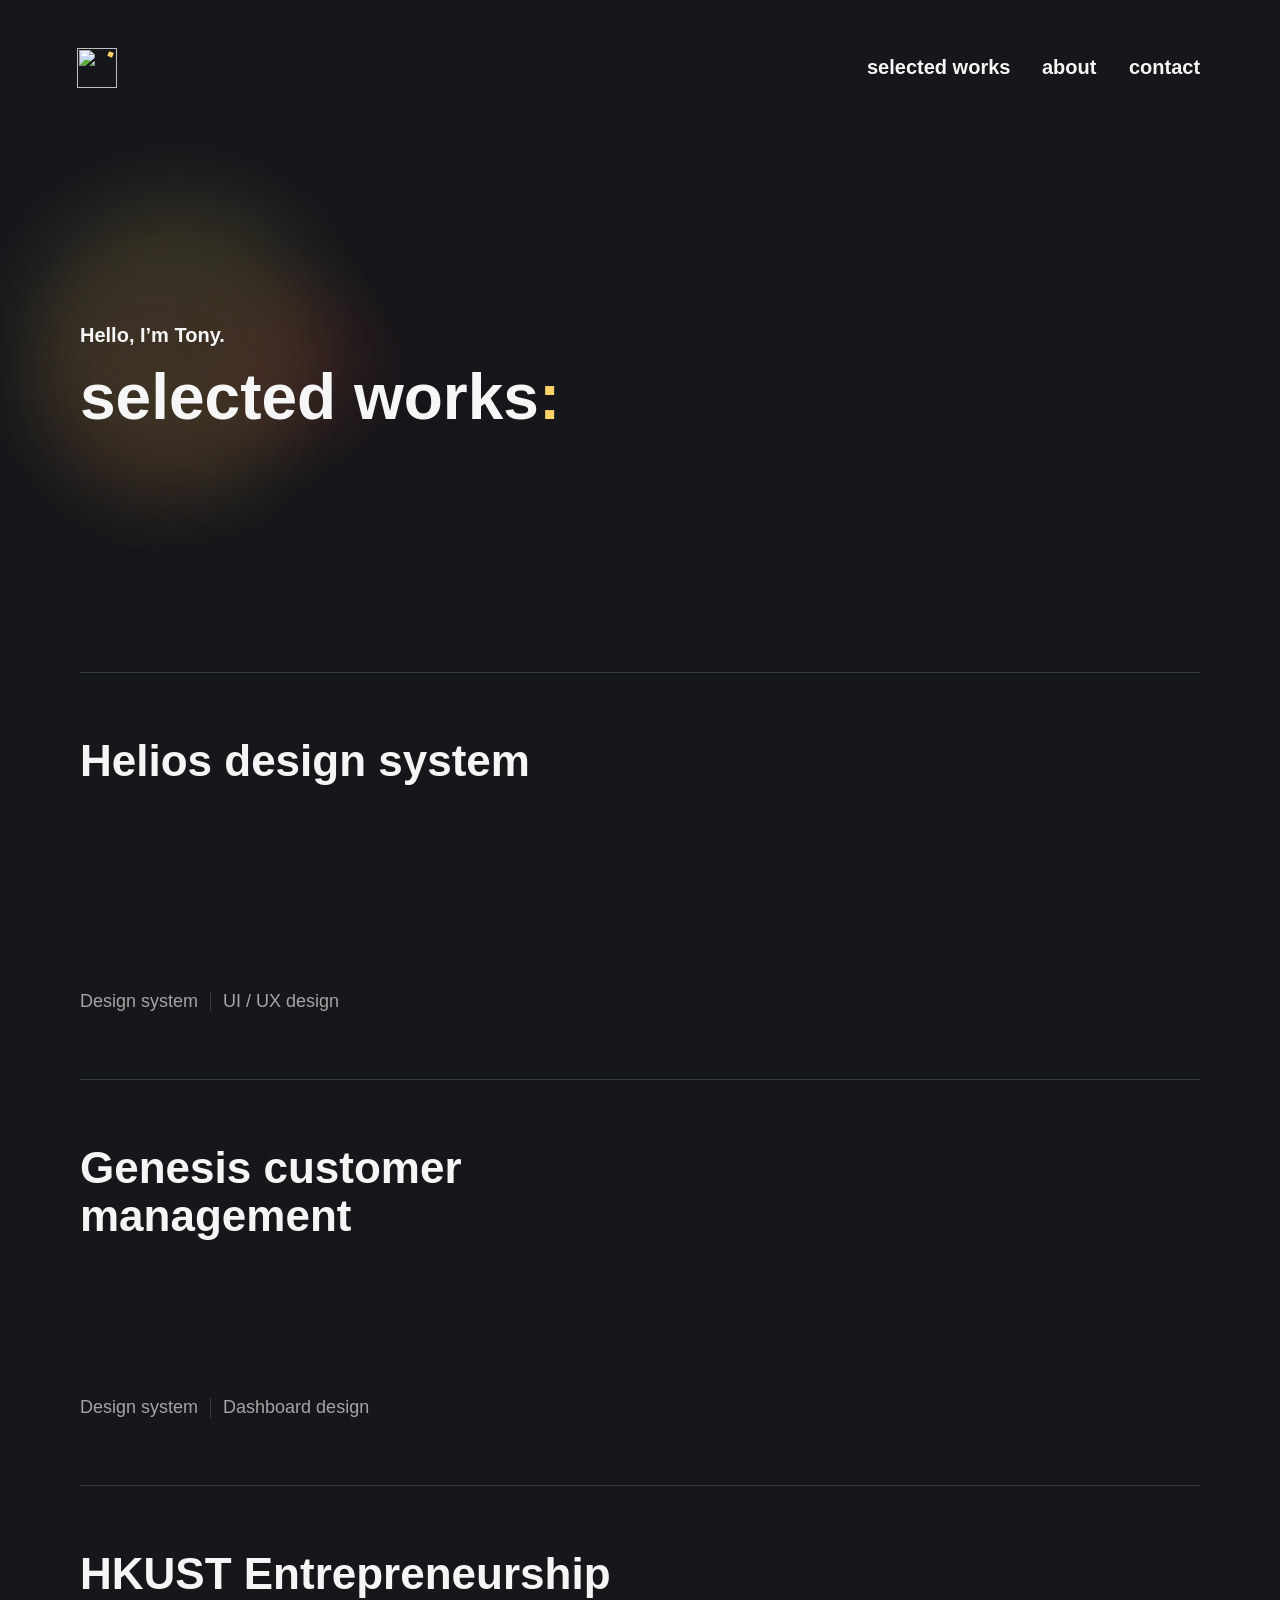
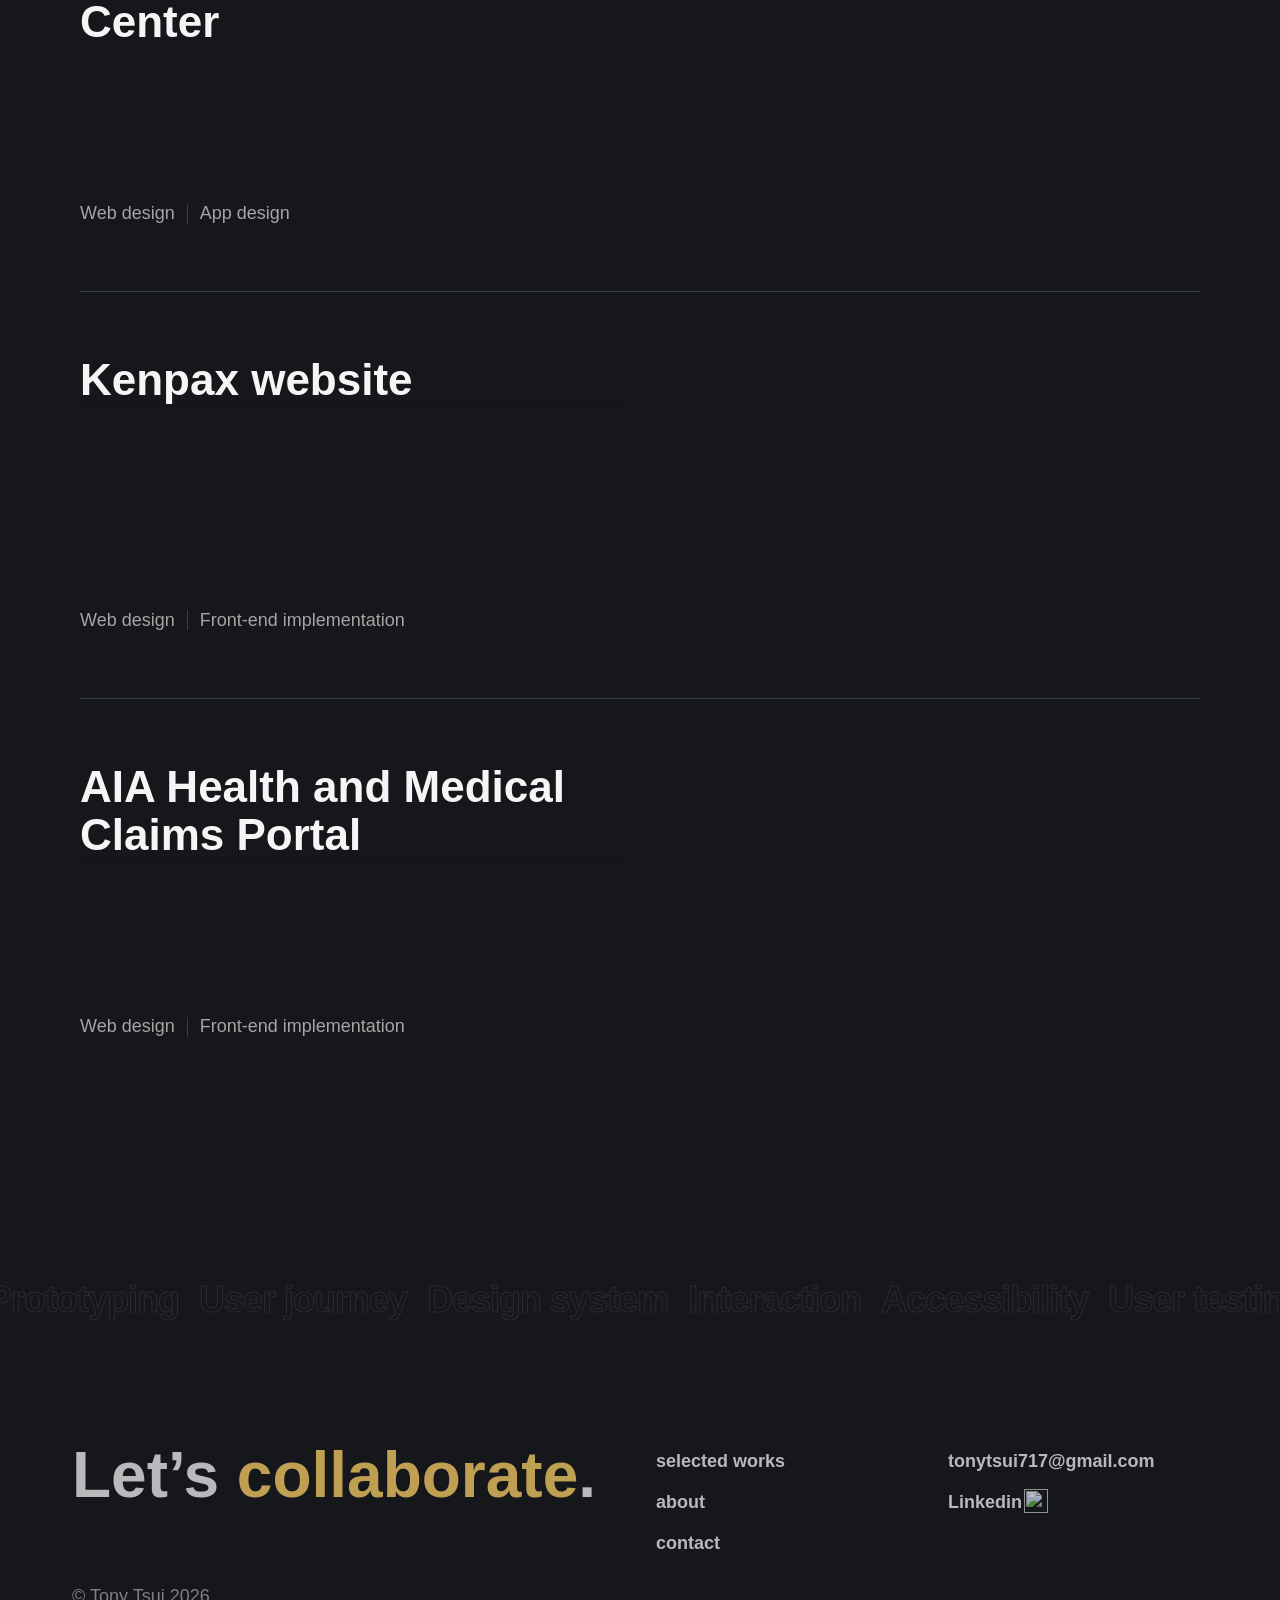
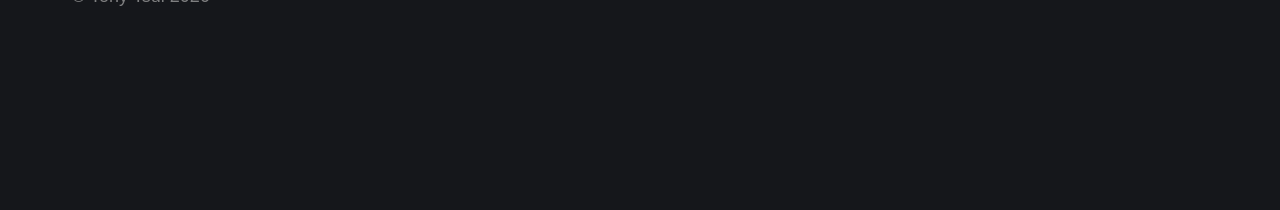
==== commit 1194e521: "push 1013 2" ====
--- a/index.html
+++ b/index.html
@@ -10,7 +10,7 @@
   }
 
 </style>
-</head><body class="body"><div class="nav-bar"><a href="/" aria-current="page" class="page-link logo w-inline-block w--current"><div class="page-link-wrapper logo"><img src="https://cdn.prod.website-files.com/6278ef9351a5790c0102096b/6a79284f43976ccdbc789855_logo-base.svg" loading="lazy" alt="" class="image-logo"/><div class="logo-yellow-dot"></div></div></a><div class="nav-link-wrapper"><a href="#selected-works-section" class="page-link-anchor w-inline-block"><div class="page-link-wrapper"><div class="text-medium-bold">selected works</div><div class="page-link-line"></div></div></a><a href="/about" class="page-link w-inline-block"><div class="page-link-wrapper"><div class="text-medium-bold">about</div><div class="page-link-line"></div></div></a><a href="/contact" class="page-link w-inline-block"><div class="page-link-wrapper"><div class="text-medium-bold">contact</div><div class="page-link-line"></div></div></a></div><div class="hamburger-wrapper"><div class="hamburger-line-3"></div><div class="hamburger-line-2"></div><div class="hamburger-line-1"></div></div></div><div data-w-id="6923a0b8-83aa-004f-5769-fa88b00ffc95" class="hamburger-menu"><a data-w-id="be50d044-cfad-4670-0cd6-1ba3ed18a542" href="#selected-works-section" class="hamburger-link-anchor w-inline-block"><div class="text-large-bold">selected work</div></a><a data-w-id="eabedd40-30b6-e64e-cd4c-3a2ceea18a16" href="/about" class="hamburger-link w-inline-block"><div class="text-large-bold">about</div></a><a data-w-id="ac7abe5a-ec40-e906-8f0e-345cdcc91354" href="/contact" class="hamburger-link w-inline-block"><div class="text-large-bold">contact</div></a></div><div class="noise"></div><div style="display:flex" class="cursor-wrapper-2"><div data-w-id="de32ca59-f0e5-7c08-3f59-9c65f18fc716" class="mouse-block"><img src="https://cdn.prod.website-files.com/6278ef9351a5790c0102096b/6278ef9351a579a5c7020a13_arrow-black-link.svg" loading="lazy" style="opacity:0" alt="" class="mouse-arrow"/></div></div><div class="page-content"><div class="main-content"><div class="lighting-deco"><div class="bg-circle-03"></div><div class="bg-circle-02"></div><div class="bg-cirlce-01"></div></div><div class="grid-wrapper"><div class="selected-work-hero"><div class="flex-32 max-width-880"><div class="flex-12"><div data-wf-target="[[[&quot;6278ef9351a57943be02096e&quot;,&quot;fceab657-a8dd-7636-14bd-3417bdd56825&quot;],[]]]" class="text-medium-bold">Hello, I’m Tony.</div><div class="text-title">selected works<span class="yellow">:</span></div></div></div></div><div id="selected-works-section" class="spacer-240"></div><div class="section"><div class="flex-32"><div class="selected-work-list"><div class="selected-work-block"><div class="line-grey"></div><a data-w-id="f5eea210-4627-59ea-b22f-266c9508238e" href="/helios-design-system" class="selected-work-content w-inline-block"><div class="flex-horizonal-32 selected-work"><div class="selected-work-header"><div class="text-xxl-bold">Helios design system</div><div class="flex-horizontal-12 selected-work-description"><div class="text-small-regular light-grey">Design system</div><div class="line-vertical"></div><div class="text-small-regular light-grey">UI / UX design</div></div></div></div><div class="selected-work-image-wrapper"><div class="selected-work-image-flex"><img src="https://cdn.prod.website-files.com/6278ef9351a5790c0102096b/6a816eea21e78077738b9fb9_work-main-Helios.avif" loading="lazy" width="Auto" sizes="(max-width: 1800px) 100vw, 1800px" alt="" srcset="https://cdn.prod.website-files.com/6278ef9351a5790c0102096b/6a816eea21e78077738b9fb9_work-main-Helios-p-500.avif 500w, https://cdn.prod.website-files.com/6278ef9351a5790c0102096b/6a816eea21e78077738b9fb9_work-main-Helios-p-800.avif 800w, https://cdn.prod.website-files.com/6278ef9351a5790c0102096b/6a816eea21e78077738b9fb9_work-main-Helios-p-1080.avif 1080w, https://cdn.prod.website-files.com/6278ef9351a5790c0102096b/6a816eea21e78077738b9fb9_work-main-Helios-p-1600.avif 1600w, https://cdn.prod.website-files.com/6278ef9351a5790c0102096b/6a816eea21e78077738b9fb9_work-main-Helios.avif 1800w" class="selected-work-image"/></div></div></a></div><div class="selected-work-block"><div class="line-grey"></div><a href="/genesis-customer-management" class="selected-work-content w-inline-block"><div class="flex-horizonal-32 selected-work"><div class="selected-work-header"><div class="text-xxl-bold">Genesis customer management</div><div class="flex-horizontal-12 selected-work-description"><div class="text-small-regular light-grey">Design system</div><div class="line-vertical"></div><div class="text-small-regular light-grey">Dashboard design</div></div></div></div><div class="selected-work-image-wrapper"><div class="selected-work-image-flex"><img src="https://cdn.prod.website-files.com/6278ef9351a5790c0102096b/6a816eff4a6415e28662fb10_work-main-Wynn.avif" loading="lazy" width="Auto" sizes="(max-width: 1800px) 100vw, 1800px" alt="" srcset="https://cdn.prod.website-files.com/6278ef9351a5790c0102096b/6a816eff4a6415e28662fb10_work-main-Wynn-p-500.avif 500w, https://cdn.prod.website-files.com/6278ef9351a5790c0102096b/6a816eff4a6415e28662fb10_work-main-Wynn-p-800.avif 800w, https://cdn.prod.website-files.com/6278ef9351a5790c0102096b/6a816eff4a6415e28662fb10_work-main-Wynn-p-1080.avif 1080w, https://cdn.prod.website-files.com/6278ef9351a5790c0102096b/6a816eff4a6415e28662fb10_work-main-Wynn-p-1600.avif 1600w, https://cdn.prod.website-files.com/6278ef9351a5790c0102096b/6a816eff4a6415e28662fb10_work-main-Wynn.avif 1800w" class="selected-work-image"/></div></div></a></div><div class="selected-work-block"><div class="line-grey"></div><a href="/hkust-entrepreneurship-center" class="selected-work-content w-inline-block"><div class="flex-horizonal-32 selected-work"><div class="selected-work-header"><div class="text-xxl-bold">HKUST Entrepreneurship Center</div><div class="flex-horizontal-12 selected-work-description"><div class="text-small-regular light-grey">Web design</div><div class="line-vertical"></div><div class="text-small-regular light-grey">App design</div></div></div></div><div class="selected-work-image-wrapper"><div class="selected-work-image-flex"><img src="https://cdn.prod.website-files.com/6278ef9351a5790c0102096b/6a816ee62dfe53624a9a3157_work-main-HKUST.avif" loading="lazy" width="Auto" sizes="(max-width: 1800px) 100vw, 1800px" alt="" srcset="https://cdn.prod.website-files.com/6278ef9351a5790c0102096b/6a816ee62dfe53624a9a3157_work-main-HKUST-p-500.avif 500w, https://cdn.prod.website-files.com/6278ef9351a5790c0102096b/6a816ee62dfe53624a9a3157_work-main-HKUST-p-800.avif 800w, https://cdn.prod.website-files.com/6278ef9351a5790c0102096b/6a816ee62dfe53624a9a3157_work-main-HKUST-p-1080.avif 1080w, https://cdn.prod.website-files.com/6278ef9351a5790c0102096b/6a816ee62dfe53624a9a3157_work-main-HKUST-p-1600.avif 1600w, https://cdn.prod.website-files.com/6278ef9351a5790c0102096b/6a816ee62dfe53624a9a3157_work-main-HKUST.avif 1800w" class="selected-work-image"/></div></div></a></div><div class="selected-work-block"><div class="line-grey"></div><a href="/kenpax-website" class="selected-work-content w-inline-block"><div class="flex-horizonal-32 selected-work"><div class="selected-work-header"><div class="text-xxl-bold">Kenpax website</div><div class="flex-horizontal-12 selected-work-description"><div class="text-small-regular light-grey">Web design</div><div class="line-vertical"></div><div class="text-small-regular light-grey">Front-end implementation</div></div></div></div><div class="selected-work-image-wrapper"><div class="selected-work-image-flex"><img src="https://cdn.prod.website-files.com/6278ef9351a5790c0102096b/6a816f0c1c4e4e5a87b56010_work-main-Kenpax.avif" loading="lazy" width="Auto" sizes="(max-width: 1800px) 100vw, 1800px" alt="" srcset="https://cdn.prod.website-files.com/6278ef9351a5790c0102096b/6a816f0c1c4e4e5a87b56010_work-main-Kenpax-p-500.avif 500w, https://cdn.prod.website-files.com/6278ef9351a5790c0102096b/6a816f0c1c4e4e5a87b56010_work-main-Kenpax-p-800.avif 800w, https://cdn.prod.website-files.com/6278ef9351a5790c0102096b/6a816f0c1c4e4e5a87b56010_work-main-Kenpax-p-1080.avif 1080w, https://cdn.prod.website-files.com/6278ef9351a5790c0102096b/6a816f0c1c4e4e5a87b56010_work-main-Kenpax-p-1600.avif 1600w, https://cdn.prod.website-files.com/6278ef9351a5790c0102096b/6a816f0c1c4e4e5a87b56010_work-main-Kenpax.avif 1800w" class="selected-work-image"/></div></div></a></div><div class="selected-work-block"><div class="line-grey"></div><a href="/aia-health-and-medical-claims-portal" class="selected-work-content w-inline-block"><div class="flex-horizonal-32 selected-work"><div class="selected-work-header"><div class="text-xxl-bold">AIA Health and Medical Claims Portal</div><div class="flex-horizontal-12 selected-work-description"><div class="text-small-regular light-grey">Web design</div><div class="line-vertical"></div><div class="text-small-regular light-grey">Front-end implementation</div></div></div></div><div class="selected-work-image-wrapper"><div class="selected-work-image-flex"><img src="https://cdn.prod.website-files.com/6278ef9351a5790c0102096b/6acc7a180ebe54f4c0483b2f_work-main-AIA.avif" loading="lazy" sizes="(max-width: 1800px) 100vw, 1800px" srcset="https://cdn.prod.website-files.com/6278ef9351a5790c0102096b/6acc7a180ebe54f4c0483b2f_work-main-AIA-p-500.avif 500w, https://cdn.prod.website-files.com/6278ef9351a5790c0102096b/6acc7a180ebe54f4c0483b2f_work-main-AIA-p-800.avif 800w, https://cdn.prod.website-files.com/6278ef9351a5790c0102096b/6acc7a180ebe54f4c0483b2f_work-main-AIA-p-1080.avif 1080w, https://cdn.prod.website-files.com/6278ef9351a5790c0102096b/6acc7a180ebe54f4c0483b2f_work-main-AIA-p-1600.avif 1600w, https://cdn.prod.website-files.com/6278ef9351a5790c0102096b/6acc7a180ebe54f4c0483b2f_work-main-AIA.avif 1800w" alt="" class="selected-work-image"/></div></div></a></div></div></div></div></div><div class="spacer-240"></div></div></div><div class="footer"><div class="footer-marquee"><div class="marquee-content"><div class="text-marquee">Prototyping</div><div class="text-marquee">User journey</div><div class="text-marquee">Design system</div><div class="text-marquee">Interaction</div><div class="text-marquee">Accessibility</div><div class="text-marquee">User testing</div></div><div class="marquee-content"><div class="text-marquee">Prototyping</div><div class="text-marquee">User journey</div><div class="text-marquee">Design system</div><div class="text-marquee">Interaction</div><div class="text-marquee">Accessibility</div><div class="text-marquee">User testing</div></div><div class="marquee-content"><div class="text-marquee">Prototyping</div><div class="text-marquee">User journey</div><div class="text-marquee">Design system</div><div class="text-marquee">Interaction</div><div class="text-marquee">Accessibility</div><div class="text-marquee">User testing</div></div><div class="marquee-content"><div class="text-marquee">Prototyping</div><div class="text-marquee">User journey</div><div class="text-marquee">Design system</div><div class="text-marquee">Interaction</div><div class="text-marquee">Accessibility</div><div class="text-marquee">User testing</div></div><div class="marquee-content"><div class="text-marquee">Prototyping</div><div class="text-marquee">User journey</div><div class="text-marquee">Design system</div><div class="text-marquee">Interaction</div><div class="text-marquee">Accessibility</div><div class="text-marquee">User testing</div></div><div class="marquee-content"><div class="text-marquee">Prototyping</div><div class="text-marquee">User journey</div><div class="text-marquee">Design system</div><div class="text-marquee">Interaction</div><div class="text-marquee">Accessibility</div><div class="text-marquee">User testing</div></div><div class="marquee-content"><div class="text-marquee">Prototyping</div><div class="text-marquee">User journey</div><div class="text-marquee">Design system</div><div class="text-marquee">Interaction</div><div class="text-marquee">Accessibility</div><div class="text-marquee">User testing</div></div><div class="marquee-content"><div class="text-marquee">Prototyping</div><div class="text-marquee">User journey</div><div class="text-marquee">Design system</div><div class="text-marquee">Interaction</div><div class="text-marquee">Accessibility</div><div class="text-marquee">User testing</div></div></div><div class="grid-wrapper footer-wrapper"><div class="flex-horizonal-32 footer-content"><div class="flex-32"><div class="text-title">Let’s <span class="yellow">collaborate</span>.</div></div><div class="flex-horizonal-32 footer-link-list"><div class="flex-12"><a href="#selected-works-section" class="footer-link-no-animation w-inline-block"><div class="text-small-bold">selected works</div><div class="page-link-line"></div></a><a href="/about" class="footer-link w-inline-block"><div class="text-small-bold">about</div><div class="page-link-line"></div></a><a href="/contact" class="footer-link w-inline-block"><div class="text-small-bold">contact</div><div class="page-link-line"></div></a></div><div class="flex-12"><a href="mailto:tonytsui717@gmail.com?subject=Leave%20a%20message%20to%20Tony" class="footer-link-no-animation w-inline-block"><div class="text-small-bold">tonytsui717@gmail.com</div><div class="page-link-line"></div></a><a href="https://www.linkedin.com/in/tonytsui-/" target="_blank" class="footer-link-no-animation w-inline-block"><div class="flex-horizontal-2"><div class="text-small-bold">Linkedin</div><img src="https://cdn.prod.website-files.com/6278ef9351a5790c0102096b/6278ef9351a579672f020a12_arrow-white-link%20(1).svg" loading="lazy" alt="" class="external-link-icon"/></div><div class="page-link-line"></div></a></div></div></div><div class="text-small-regular light-grey">© Tony Tsui 2026</div></div></div><script src="js/jquery.js?site=6278ef9351a5790c0102096b" type="text/javascript"  ></script><script src="js/webflow.schunk.a3140c51201be139.js" type="text/javascript"  ></script><script src="js/webflow.schunk.fbc6527ca1158adf.js" type="text/javascript"  ></script><script src="js/webflow-script.js" type="text/javascript"  ></script><script src="js/gsap.min.js" type="text/javascript"></script><script src="js/scrolltrigger.min.js" type="text/javascript"></script><script src="js/splittext.min.js" type="text/javascript"></script><script src="js/customease.min.js" type="text/javascript"></script><script src="js/customwiggle.min.js" type="text/javascript"></script><style>
+</head><body class="body"><div class="nav-bar"><a href="/" aria-current="page" class="page-link logo w-inline-block w--current"><div class="page-link-wrapper logo"><img src="https://cdn.prod.website-files.com/6278ef9351a5790c0102096b/6a79284f43976ccdbc789855_logo-base.svg" loading="lazy" alt="" class="image-logo"/><div class="logo-yellow-dot"></div></div></a><div class="nav-link-wrapper"><a href="#selected-works-section" class="page-link-anchor w-inline-block"><div class="page-link-wrapper"><div class="text-medium-bold">selected works</div><div class="page-link-line"></div></div></a><a href="/about" class="page-link w-inline-block"><div class="page-link-wrapper"><div class="text-medium-bold">about</div><div class="page-link-line"></div></div></a><a href="/contact" class="page-link w-inline-block"><div class="page-link-wrapper"><div class="text-medium-bold">contact</div><div class="page-link-line"></div></div></a></div><div class="hamburger-wrapper"><div class="hamburger-line-3"></div><div class="hamburger-line-2"></div><div class="hamburger-line-1"></div></div></div><div data-w-id="6923a0b8-83aa-004f-5769-fa88b00ffc95" class="hamburger-menu"><a data-w-id="be50d044-cfad-4670-0cd6-1ba3ed18a542" href="#selected-works-section" class="hamburger-link-anchor w-inline-block"><div class="text-large-bold">selected work</div></a><a data-w-id="eabedd40-30b6-e64e-cd4c-3a2ceea18a16" href="/about" class="hamburger-link w-inline-block"><div class="text-large-bold">about</div></a><a data-w-id="ac7abe5a-ec40-e906-8f0e-345cdcc91354" href="/contact" class="hamburger-link w-inline-block"><div class="text-large-bold">contact</div></a></div><div class="noise"></div><div style="display:flex" class="cursor-wrapper-2"><div data-w-id="de32ca59-f0e5-7c08-3f59-9c65f18fc716" class="mouse-block"><img src="https://cdn.prod.website-files.com/6278ef9351a5790c0102096b/6278ef9351a579a5c7020a13_arrow-black-link.svg" loading="lazy" style="opacity:0" alt="" class="mouse-arrow"/></div></div><div class="page-content"><div class="main-content"><div class="lighting-deco"><div class="bg-circle-03"></div><div class="bg-circle-02"></div><div class="bg-cirlce-01"></div></div><div class="grid-wrapper"><div class="selected-work-hero"><div class="flex-32 max-width-880"><div class="flex-12"><div data-wf-target="[[[&quot;6278ef9351a57943be02096e&quot;,&quot;fceab657-a8dd-7636-14bd-3417bdd56825&quot;],[]]]" class="text-medium-bold">Hello, I’m Tony.</div><div class="text-title">selected works<span class="yellow">:</span></div></div></div></div><div id="selected-works-section" class="spacer-240"></div><div class="section"><div class="flex-32"><div class="selected-work-list"><div class="selected-work-block"><div class="line-grey"></div><a data-w-id="f5eea210-4627-59ea-b22f-266c9508238e" href="/helios-design-system" class="selected-work-content w-inline-block"><div class="flex-horizonal-32 selected-work"><div class="selected-work-header"><div class="text-xxl-bold">Helios design system</div><div class="flex-horizontal-12 selected-work-description"><div class="text-small-regular light-grey">Design system</div><div class="line-vertical"></div><div class="text-small-regular light-grey">UI / UX design</div></div></div></div><div class="selected-work-image-wrapper"><div class="selected-work-image-flex"><img src="https://cdn.prod.website-files.com/6278ef9351a5790c0102096b/6a816eea21e78077738b9fb9_work-main-Helios.avif" loading="lazy" width="Auto" sizes="(max-width: 1800px) 100vw, 1800px" alt="" srcset="https://cdn.prod.website-files.com/6278ef9351a5790c0102096b/6a816eea21e78077738b9fb9_work-main-Helios-p-500.avif 500w, https://cdn.prod.website-files.com/6278ef9351a5790c0102096b/6a816eea21e78077738b9fb9_work-main-Helios-p-800.avif 800w, https://cdn.prod.website-files.com/6278ef9351a5790c0102096b/6a816eea21e78077738b9fb9_work-main-Helios-p-1080.avif 1080w, https://cdn.prod.website-files.com/6278ef9351a5790c0102096b/6a816eea21e78077738b9fb9_work-main-Helios-p-1600.avif 1600w, https://cdn.prod.website-files.com/6278ef9351a5790c0102096b/6a816eea21e78077738b9fb9_work-main-Helios.avif 1800w" class="selected-work-image"/></div></div></a></div><div class="selected-work-block"><div class="line-grey"></div><a href="/genesis-customer-management" class="selected-work-content w-inline-block"><div class="flex-horizonal-32 selected-work"><div class="selected-work-header"><div class="text-xxl-bold">Genesis customer management</div><div class="flex-horizontal-12 selected-work-description"><div class="text-small-regular light-grey">Design system</div><div class="line-vertical"></div><div class="text-small-regular light-grey">Dashboard design</div></div></div></div><div class="selected-work-image-wrapper"><div class="selected-work-image-flex"><img src="https://cdn.prod.website-files.com/6278ef9351a5790c0102096b/6a816eff4a6415e28662fb10_work-main-Wynn.avif" loading="lazy" width="Auto" sizes="(max-width: 1800px) 100vw, 1800px" alt="" srcset="https://cdn.prod.website-files.com/6278ef9351a5790c0102096b/6a816eff4a6415e28662fb10_work-main-Wynn-p-500.avif 500w, https://cdn.prod.website-files.com/6278ef9351a5790c0102096b/6a816eff4a6415e28662fb10_work-main-Wynn-p-800.avif 800w, https://cdn.prod.website-files.com/6278ef9351a5790c0102096b/6a816eff4a6415e28662fb10_work-main-Wynn-p-1080.avif 1080w, https://cdn.prod.website-files.com/6278ef9351a5790c0102096b/6a816eff4a6415e28662fb10_work-main-Wynn-p-1600.avif 1600w, https://cdn.prod.website-files.com/6278ef9351a5790c0102096b/6a816eff4a6415e28662fb10_work-main-Wynn.avif 1800w" class="selected-work-image"/></div></div></a></div><div class="selected-work-block"><div class="line-grey"></div><a href="/hkust-entrepreneurship-center" class="selected-work-content w-inline-block"><div class="flex-horizonal-32 selected-work"><div class="selected-work-header"><div class="text-xxl-bold">HKUST Entrepreneurship Center</div><div class="flex-horizontal-12 selected-work-description"><div class="text-small-regular light-grey">Web design</div><div class="line-vertical"></div><div class="text-small-regular light-grey">App design</div></div></div></div><div class="selected-work-image-wrapper"><div class="selected-work-image-flex"><img src="https://cdn.prod.website-files.com/6278ef9351a5790c0102096b/6a816ee62dfe53624a9a3157_work-main-HKUST.avif" loading="lazy" width="Auto" sizes="(max-width: 1800px) 100vw, 1800px" alt="" srcset="https://cdn.prod.website-files.com/6278ef9351a5790c0102096b/6a816ee62dfe53624a9a3157_work-main-HKUST-p-500.avif 500w, https://cdn.prod.website-files.com/6278ef9351a5790c0102096b/6a816ee62dfe53624a9a3157_work-main-HKUST-p-800.avif 800w, https://cdn.prod.website-files.com/6278ef9351a5790c0102096b/6a816ee62dfe53624a9a3157_work-main-HKUST-p-1080.avif 1080w, https://cdn.prod.website-files.com/6278ef9351a5790c0102096b/6a816ee62dfe53624a9a3157_work-main-HKUST-p-1600.avif 1600w, https://cdn.prod.website-files.com/6278ef9351a5790c0102096b/6a816ee62dfe53624a9a3157_work-main-HKUST.avif 1800w" class="selected-work-image"/></div></div></a></div><div class="selected-work-block"><div class="line-grey"></div><a href="/kenpax-website" class="selected-work-content w-inline-block"><div class="flex-horizonal-32 selected-work"><div class="selected-work-header"><div class="text-xxl-bold">Kenpax website</div><div class="flex-horizontal-12 selected-work-description"><div class="text-small-regular light-grey">Web design</div><div class="line-vertical"></div><div class="text-small-regular light-grey">Front-end implementation</div></div></div></div><div class="selected-work-image-wrapper"><div class="selected-work-image-flex"><img src="https://cdn.prod.website-files.com/6278ef9351a5790c0102096b/6a816f0c1c4e4e5a87b56010_work-main-Kenpax.avif" loading="lazy" width="Auto" sizes="(max-width: 1800px) 100vw, 1800px" alt="" srcset="https://cdn.prod.website-files.com/6278ef9351a5790c0102096b/6a816f0c1c4e4e5a87b56010_work-main-Kenpax-p-500.avif 500w, https://cdn.prod.website-files.com/6278ef9351a5790c0102096b/6a816f0c1c4e4e5a87b56010_work-main-Kenpax-p-800.avif 800w, https://cdn.prod.website-files.com/6278ef9351a5790c0102096b/6a816f0c1c4e4e5a87b56010_work-main-Kenpax-p-1080.avif 1080w, https://cdn.prod.website-files.com/6278ef9351a5790c0102096b/6a816f0c1c4e4e5a87b56010_work-main-Kenpax-p-1600.avif 1600w, https://cdn.prod.website-files.com/6278ef9351a5790c0102096b/6a816f0c1c4e4e5a87b56010_work-main-Kenpax.avif 1800w" class="selected-work-image"/></div></div></a></div><div class="selected-work-block"><div class="line-grey"></div><a href="/aia-health-and-medical-claims-portal" class="selected-work-content w-inline-block"><div class="flex-horizonal-32 selected-work"><div class="selected-work-header"><div class="text-xxl-bold">AIA Health and Medical Claims Portal</div><div class="flex-horizontal-12 selected-work-description"><div class="text-small-regular light-grey">Web design</div><div class="line-vertical"></div><div class="text-small-regular light-grey">Front-end implementation</div></div></div></div><div class="selected-work-image-wrapper"><div class="selected-work-image-flex"><img src="https://cdn.prod.website-files.com/6278ef9351a5790c0102096b/6acc7a180ebe54f4c0483b2f_work-main-AIA.avif" loading="lazy" sizes="(max-width: 1800px) 100vw, 1800px" srcset="https://cdn.prod.website-files.com/6278ef9351a5790c0102096b/6acc7a180ebe54f4c0483b2f_work-main-AIA-p-500.avif 500w, https://cdn.prod.website-files.com/6278ef9351a5790c0102096b/6acc7a180ebe54f4c0483b2f_work-main-AIA-p-800.avif 800w, https://cdn.prod.website-files.com/6278ef9351a5790c0102096b/6acc7a180ebe54f4c0483b2f_work-main-AIA-p-1080.avif 1080w, https://cdn.prod.website-files.com/6278ef9351a5790c0102096b/6acc7a180ebe54f4c0483b2f_work-main-AIA-p-1600.avif 1600w, https://cdn.prod.website-files.com/6278ef9351a5790c0102096b/6acc7a180ebe54f4c0483b2f_work-main-AIA.avif 1800w" alt="" class="selected-work-image"/></div></div></a></div></div></div></div></div><div class="spacer-240"></div></div></div><div class="footer"><div class="footer-marquee"><div class="marquee-content"><div class="text-marquee">Prototyping</div><div class="text-marquee">User journey</div><div class="text-marquee">Design system</div><div class="text-marquee">Interaction</div><div class="text-marquee">Accessibility</div><div class="text-marquee">User testing</div></div><div class="marquee-content"><div class="text-marquee">Prototyping</div><div class="text-marquee">User journey</div><div class="text-marquee">Design system</div><div class="text-marquee">Interaction</div><div class="text-marquee">Accessibility</div><div class="text-marquee">User testing</div></div><div class="marquee-content"><div class="text-marquee">Prototyping</div><div class="text-marquee">User journey</div><div class="text-marquee">Design system</div><div class="text-marquee">Interaction</div><div class="text-marquee">Accessibility</div><div class="text-marquee">User testing</div></div><div class="marquee-content"><div class="text-marquee">Prototyping</div><div class="text-marquee">User journey</div><div class="text-marquee">Design system</div><div class="text-marquee">Interaction</div><div class="text-marquee">Accessibility</div><div class="text-marquee">User testing</div></div><div class="marquee-content"><div class="text-marquee">Prototyping</div><div class="text-marquee">User journey</div><div class="text-marquee">Design system</div><div class="text-marquee">Interaction</div><div class="text-marquee">Accessibility</div><div class="text-marquee">User testing</div></div><div class="marquee-content"><div class="text-marquee">Prototyping</div><div class="text-marquee">User journey</div><div class="text-marquee">Design system</div><div class="text-marquee">Interaction</div><div class="text-marquee">Accessibility</div><div class="text-marquee">User testing</div></div><div class="marquee-content"><div class="text-marquee">Prototyping</div><div class="text-marquee">User journey</div><div class="text-marquee">Design system</div><div class="text-marquee">Interaction</div><div class="text-marquee">Accessibility</div><div class="text-marquee">User testing</div></div><div class="marquee-content"><div class="text-marquee">Prototyping</div><div class="text-marquee">User journey</div><div class="text-marquee">Design system</div><div class="text-marquee">Interaction</div><div class="text-marquee">Accessibility</div><div class="text-marquee">User testing</div></div></div><div class="grid-wrapper footer-wrapper"><div class="flex-horizonal-32 footer-content"><div class="flex-32"><div class="text-title">Let’s <span class="yellow">collaborate</span>.</div></div><div class="flex-horizonal-32 footer-link-list"><div class="flex-12"><a href="#selected-works-section" class="footer-link-no-animation w-inline-block"><div class="text-small-bold">selected works</div><div class="page-link-line"></div></a><a href="/about" class="footer-link w-inline-block"><div class="text-small-bold">about</div><div class="page-link-line"></div></a><a href="/contact" class="footer-link w-inline-block"><div class="text-small-bold">contact</div><div class="page-link-line"></div></a></div><div class="flex-12"><a href="mailto:tonytsui717@gmail.com?subject=Leave%20a%20message%20to%20Tony" class="footer-link-no-animation w-inline-block"><div class="text-small-bold">tonytsui717@gmail.com</div><div class="page-link-line"></div></a><a href="https://www.linkedin.com/in/tonytsui-/" target="_blank" class="footer-link-no-animation w-inline-block"><div class="flex-horizontal-2"><div class="text-small-bold">Linkedin</div><img src="https://cdn.prod.website-files.com/6278ef9351a5790c0102096b/6278ef9351a579672f020a12_arrow-white-link%20(1).svg" loading="lazy" alt="" class="external-link-icon"/></div><div class="page-link-line"></div></a></div></div></div><div class="text-small-regular light-grey">© Tony Tsui 2026</div></div></div><script src="js/jquery.js?site=6278ef9351a5790c0102096b" type="text/javascript"  ></script><script src="js/webflow.schunk.a3140c51201be139.js" type="text/javascript"  ></script><script src="js/webflow.schunk.124709186c24ef85.js" type="text/javascript"  ></script><script src="js/webflow-script.js" type="text/javascript"  ></script><script src="js/gsap.min.js" type="text/javascript"></script><script src="js/scrolltrigger.min.js" type="text/javascript"></script><script src="js/splittext.min.js" type="text/javascript"></script><script src="js/customease.min.js" type="text/javascript"></script><script src="js/customwiggle.min.js" type="text/javascript"></script><style>
   .cursor-wrapper {
     pointer-events: none;
     mix-blend-mode: difference;
